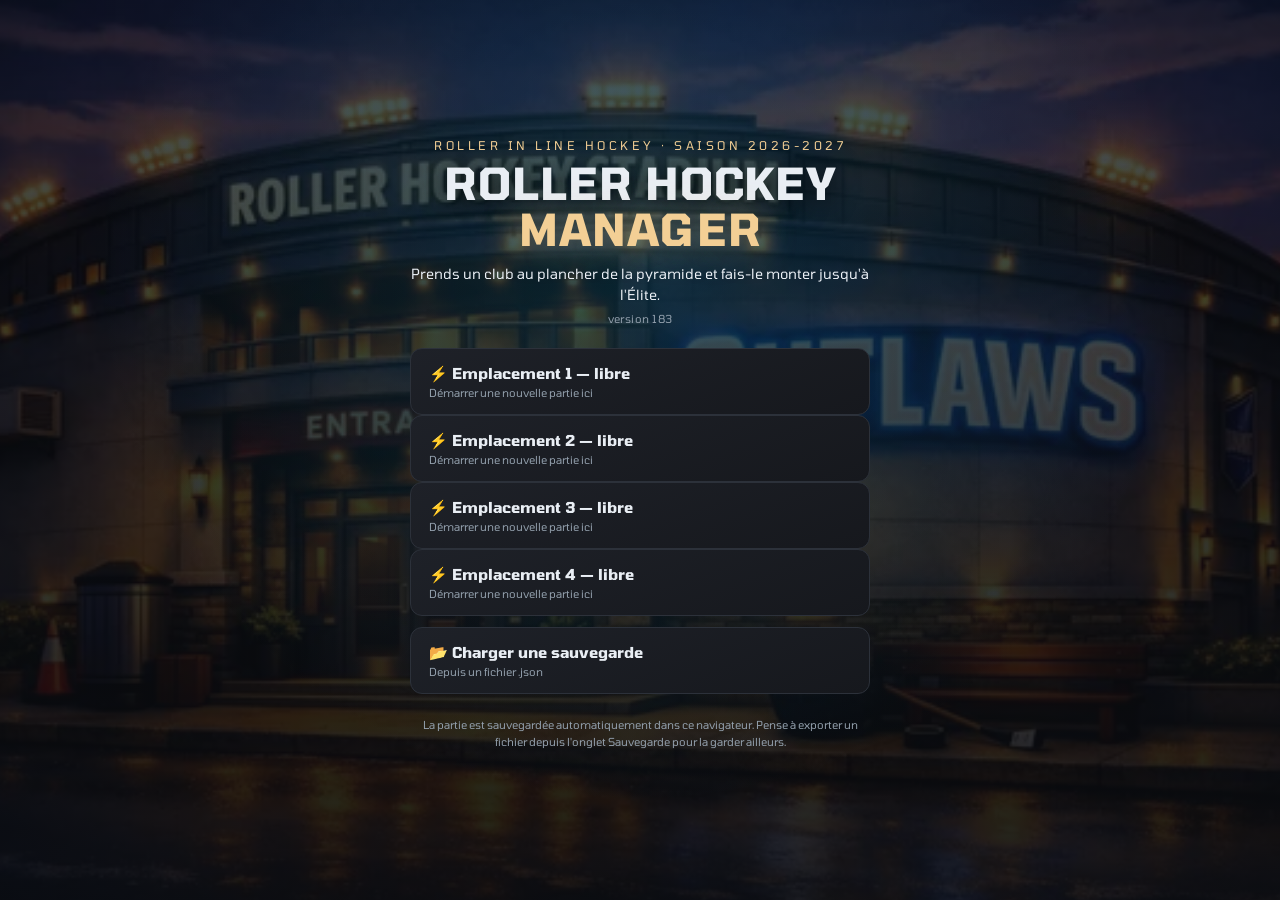
==== index.html @ 513ac113 "v183 — visionneuse refaite, numéros de maillot, et quatre défauts anciens corrigés Le site passe de " ====
<!DOCTYPE html>
<html lang="fr">
<head>
<meta charset="UTF-8">
<!-- Pas de `maximum-scale` : interdire le zoom prive d'un outil d'accessibilité
     universel, et rien dans cette mise en page n'en dépend (audit du 9 septembre 2026, C5). -->
<meta name="viewport" content="width=device-width, initial-scale=1, viewport-fit=cover">
<!-- Politique de sécurité du contenu. Elle rend mécanique la règle « zéro réseau » du
     projet : `connect-src 'self'` interdit toute sortie vers un hôte tiers, et le reste
     ferme greffons, cadres, fils d'exécution et détournement d'URL relatives.

     `'unsafe-inline'` est inévitable — tout le JS et tout le CSS sont en ligne, et le rendu
     produit des attributs `onclick`. `script-src` ne protège donc de rien ici : c'est
     `nettoyerImport()` qui tient ce rôle, et les deux corrections sont indépendantes.

     `file:` partout : le jeu doit pouvoir s'ouvrir par double-clic. Vérifié par mesure —
     84 images sur 84, aucune violation. -->
<meta http-equiv="Content-Security-Policy" content="default-src 'self' file:; script-src 'self' 'unsafe-inline' file:; style-src 'self' 'unsafe-inline' file:; img-src 'self' data: blob: file:; media-src 'self' data: blob: file:; font-src 'self' data: file:; connect-src 'self'; form-action 'none'; base-uri 'none'; object-src 'none'; frame-src 'none'; worker-src 'none'">
<title>Roller Hockey Manager</title>
<link rel="stylesheet" href="styles.css">
</head>
<body>
<div id="menuScreen">
  <div class="menu-bg" id="menuBg"></div>
  <div class="menu-inner">
    <div class="ts-tagline">Roller in line hockey · Saison 2026-2027</div>
    <h1 class="menu-title">ROLLER HOCKEY <span>MANAGER</span></h1>
    <p class="menu-sub" id="menuSub"></p>
    <p class="menu-version" id="menuVersion"></p>
    <div class="menu-actions">
      <div id="menuSlots"></div>
      <button class="menu-btn menu-btn-primary menu-hidden" id="menuContinue">
        <span class="menu-btn-label">▶ Continuer</span>
        <span class="menu-btn-detail" id="menuContinueDetail">—</span>
      </button>
      <button class="menu-btn menu-hidden" id="menuNew">
        <span class="menu-btn-label">⚡ Nouvelle partie</span>
        <span class="menu-btn-detail">Choisis ton club</span>
      </button>
      <label class="menu-btn" for="menuFileLoad">
        <span class="menu-btn-label" id="menuLoadLabel">📂</span>
        <span class="menu-btn-detail" id="menuLoadDetail"></span>
        <input type="file" id="menuFileLoad" accept=".json" style="display:none">
      </label>
    </div>
    <p class="menu-foot" id="menuFoot"></p>
  </div>
</div>
<div id="teamSelectScreen">
  <div class="ts-hero">
    <div class="ts-hero-bg" id="tsHeroBg"></div>
    <div class="ts-hero-inner">
      <div class="ts-tagline">Saison 2026-2027 · Roller in line hockey</div>
      <h1 class="ts-title">ROLLER HOCKEY <span>MANAGER</span></h1>
      <div class="ts-hero-stats">
        <div class="ts-hero-stat"><b id="tsStatClubs">—</b><span>clubs</span></div>
        <div class="ts-hero-stat"><b id="tsStatDivs">—</b><span>divisions</span></div>
        <div class="ts-hero-stat"><b>1</b><span>rêve : l'Élite</span></div>
      </div>
      <p class="ts-sub">Choisis ton club. Quel que soit ton choix, <b>tu démarres en Régional</b> —
      c'est un maillot, pas un raccourci. Le club que tu prends libère sa place, reprise par un club de sa région.</p>
    </div>
  </div>
  <div class="ts-controls">
    <input type="text" class="ts-search" id="tsSearch" placeholder="Rechercher un club…" autocomplete="off">
    <div class="ts-chips" id="tsChips"></div>
    <button class="ts-back" id="tsBackBtn">← Retour au menu</button>
  </div>
  <div class="ts-inner">
    <div id="tsDivisions"></div>
    <div class="ts-empty ts-hidden" id="tsEmpty">Aucun club ne correspond à cette recherche.</div>
  </div>
</div>
<div id="tsConfirmOverlay" class="ts-confirm-overlay">
  <div class="ts-confirm-box" id="tsConfirmBox">
    <div class="ts-confirm-crest" id="tsConfirmCrest">—</div>
    <p class="ts-confirm-lead">Tu prends les rênes de</p>
    <p class="ts-confirm-name" id="tsConfirmName">—</p>
    <p class="ts-confirm-origin" id="tsConfirmOrigin">—</p>
    <p class="ts-confirm-note">La partie démarre en <b>Régional</b>, quelle que soit la division d'origine de ce club.
    À toi de le faire remonter jusqu'au sommet.</p>
    <div class="ts-confirm-btns">
      <button class="btn" id="tsCancelBtn">Annuler</button>
      <button class="btn buy" id="tsValidateBtn">C'est parti</button>
    </div>
  </div>
</div>
<div id="modalOverlay" role="dialog" aria-modal="true" aria-labelledby="modalTitle">
  <div class="modal-box" id="modalBox">
    <div class="modal-head"><span class="modal-ico" id="modalIco">ℹ️</span><h2 class="modal-title" id="modalTitle">—</h2></div>
    <div class="modal-body" id="modalBody"></div>
    <div class="modal-foot" id="modalFoot"></div>
  </div>
</div>
<div id="toastStack" aria-live="polite" aria-atomic="false"></div>
<header>
  <div class="hd-main">
    <div class="hd-crest" id="uiCrest">MOR</div>
    <div class="hd-txt">
      <div class="hd-club" id="uiClubName">Les Outlaws</div>
      <div class="hd-sub"><span id="uiRank">—</span> · <span id="uiSeasonLabel">saison</span>
        <span id="uiSeason">1</span> · <span id="uiDayLabel">journée</span>
        <span id="uiDay">1</span>/<span id="uiDayTotal">26</span></div>
    </div>
    <button class="hd-btn" id="hdInbox" aria-label="Messages"><svg class="hd-ico" viewBox="0 0 24 24" fill="none" stroke="currentColor" stroke-width="1.8" stroke-linecap="round" stroke-linejoin="round" aria-hidden="true"><rect x="2.5" y="5" width="19" height="14" rx="2.5"/><path d="M3 7l9 6 9-6"/></svg><b id="hdInboxCount"></b></button>
  </div>
  <div class="hd-stats">
    <div class="hd-stat"><span id="uiBudgetLabel">Budget</span><b id="uiBudget">—</b></div>
    <div class="hd-stat"><span id="uiObjectiveLabel">Objectif</span><b id="uiObjective">—</b></div>
    <div class="hd-stat"><span id="uiBoardLabel">Direction</span><b id="uiBoardConf">—</b></div>
  </div>
</header>
<nav id="mainNav"><!-- construit par construireBarre() : le contenu dépend de la
     largeur de l'écran et des préférences du joueur --></nav>
<button id="btnPlay"><span class="ic" id="btnPlayIcon"></span><span id="btnPlayLabel">▶ Jouer la journée</span></button>
<div id="drawer">
  <div class="drawer-in">
    <div class="drawer-grab"></div>
    <div class="drawer-grid" id="drawerGrid"><!-- construit par construireBarre() --></div>
  </div>
</div>
<main>
  <div id="matchReport"></div>
  <div id="subnav">
    <button data-tab="classement" class="active"></button>
    <button data-tab="calendrier"></button>
    <button data-tab="coupe"></button>
  </div>
  <section id="tab-effectif"></section>
  <section id="tab-club" style="display:none"></section>
  <section id="tab-entrainement" style="display:none"></section>
  <section id="tab-classement" style="display:none"></section>
  <section id="tab-calendrier" style="display:none"></section>
  <section id="tab-transferts" style="display:none"></section>
  <section id="tab-inbox" style="display:none"></section>
  <section id="tab-historique" style="display:none"></section>
  <section id="tab-coupe" style="display:none"></section>
  <section id="tab-aide" style="display:none">
    <div id="aideBandeau"></div>
    <div id="aideCartes"></div>
  </section>
  <section id="tab-options" style="display:none">
    <h2>Réglages</h2>
    <div id="optionsPanel"></div>
    <h2>Sauvegarde</h2>
    <div class="card">
      <p class="note" id="noteSauvegarde"></p>
      <div id="saveRow">
        <button class="btn" id="btnSave">💾 Exporter un fichier</button>
        <label class="btn" style="display:inline-block">📂 Charger une sauvegarde
          <input type="file" id="fileLoad" accept=".json" style="display:none">
        </label>
        <button class="btn" id="btnNew">🏠 Menu principal</button>
      </div>
    </div>
  </section>
</main>

<div id="matchViewer">
  <div id="mvBox">
    <div id="mvHead">
      <div id="mvScore"></div>
      <div id="mvClock">0'</div>
    </div>
    <canvas id="mvCanvas" width="740" height="420"></canvas>
    <div id="mvFeed"></div>
    <div id="mvCtrls">
      <button class="btn" data-spd="1">x1</button>
      <button class="btn on" data-spd="2">x2</button>
      <button class="btn" data-spd="4">x4</button>
      <button class="btn" id="mvSkip" style="margin-left:auto">Passer ⏭</button>
    </div>
    <div id="mvTactics" style="margin-top:8px;font-size:12px">
      <span class="tag">📋 Consignes en direct :</span>
      <button class="btn" onclick="liveSetTactic('offensif')">Tout attaquer</button>
      <button class="btn" onclick="liveSetTactic('equilibre')">Équilibré</button>
      <button class="btn" onclick="liveSetTactic('defensif')">Verrouiller</button>
    </div>
  </div>
</div>

<script>
// ---------------- Registre des pièces du jeu ----------------
// Depuis le découpage, le jeu tient en plusieurs fichiers. Chaque pièce inscrit ici son
// témoin en fin de chargement, et `verifierPieces()` constate à la fin de l'amorçage.
//
// Pourquoi ce registre plutôt que rien : un chargement PARTIEL est plus dangereux qu'un
// échec franc pour un jeu qui sauvegarde. Sans lui, le menu répondrait, le joueur lancerait
// une saison, et une sauvegarde incohérente s'écrirait. Ce registre déclaré AVANT toute
// pièce, dans le premier bloc de la page, pour qu'aucune ne trouve porte close.
var PIECES_CHARGEES = {};

// Dictionnaires de texte, remplis par les pièces `textes-fr.js` et `textes-en.js`. Déclarés
// ICI, à l'amorçage : les pièces se chargent avant le script principal, et une déclaration
// posée plus bas arriverait trop tard pour recevoir quoi que ce soit.
var TEXTES = { fr: {}, en: {} };

// `critique: true` = le jeu s'arrête plutôt que de tourner amputé et d'abîmer une
// sauvegarde. Les icônes n'en sont pas : le code retombe sur des emojis depuis toujours.
var PIECES_REQUISES = {
  // La feuille de style n'est pas un <script> : son absence ne se constate pas par un témoin
  // posé au chargement, mais en interrogeant le document. On la vérifie donc à part, dans
  // `verifierPieces()`, plutôt que d'inventer un faux témoin.
  icones: { fichier: 'icones.js', critique: false,
            quoi: 'les icônes de navigation', repli: 'des emojis les remplacent' },
  style: { fichier: 'styles.css', critique: false,
           quoi: 'la mise en forme', repli: 'le jeu reste jouable, sans habillage' },
  // Le français est la langue de repli de toutes les autres : sans lui, le jeu afficherait
  // ses clés à la place de ses phrases. Inutilisable, donc critique.
  textesfr: { fichier: 'textes-fr.js', critique: true,
              quoi: 'les textes français', repli: '' },
  // L'anglais, lui, n'est pas indispensable : `T()` retombe sur le français, ce qui reste
  // parfaitement jouable. On prévient, on ne condamne pas.
  // Sans les tables de clubs, il n'y a aucune équipe à incarner : le jeu s'arrêterait de
  // toute façon, mais sur une erreur incompréhensible plutôt que sur un message clair.
  clubs: { fichier: 'donnees-clubs.js', critique: true,
           quoi: 'le relevé des clubs FFRS', repli: '' },
  // Sans la visionneuse, `watchMatch()` n'existe pas et la première journée jouée échoue.
  visionneuse: { fichier: 'visionneuse.js', critique: true,
                 quoi: 'la vue du match en direct', repli: '' },
  // Sans les phases finales, aucune saison ne peut se terminer.
  phases: { fichier: 'phases-finales.js', critique: true,
            quoi: 'les phases finales et la fin de saison', repli: '' },
  // Sans le staff, l'écran Entraînement ne s'affiche pas et aucun transfert n'est possible.
  // Sans elle, `validerCandidat` n'existe pas : `analyserSauvegarde()` lève sur la première
  // sauvegarde lue, et le menu déclare illisibles quatre emplacements pleins. Critique.
  validation: { fichier: 'validation-import.js', critique: true,
                quoi: 'la validation des sauvegardes', repli: '' },
  staff: { fichier: 'staff-transferts.js', critique: true,
           quoi: 'le staff, l\'entraînement et les transferts', repli: '' },
  textesen: { fichier: 'textes-en.js', critique: false,
              quoi: 'les textes anglais', repli: 'le jeu reste en français' }
};

// ---------------- Filet de sécurité : affiche toute erreur JS directement sur la page ----------------
// (essentiel sur mobile où il n'y a pas de console visible ; sans ça, une erreur laisse un écran
// figé avec juste les boutons statiques et aucun indice sur ce qui a cassé)
window.addEventListener('error', function(e) {
  try {
    var box = document.getElementById('__jsErrorBox');
    if (!box) {
      box = document.createElement('div');
      box.id = '__jsErrorBox';
      box.style.cssText = 'position:fixed;inset:0;z-index:99999;background:#3a0000;color:#fff;' +
        'font-family:monospace;font-size:13px;padding:16px;overflow:auto;white-space:pre-wrap;' +
        '-webkit-user-select:text;user-select:text;';
      box.innerHTML = '<b style="font-size:16px">⚠️ Erreur JavaScript — le jeu n\'a pas pu démarrer correctement.</b><br><br>' +
        'Copie ce message et envoie-le pour le diagnostic :<br><br>';
      document.body.appendChild(box);
    }
    var msg = document.createElement('div');
    msg.style.marginBottom = '10px';
    msg.textContent = (e.message || 'Erreur inconnue') + '  —  ' + (e.filename || '') + ':' + (e.lineno || '') + ':' + (e.colno || '');
    box.appendChild(msg);
  } catch (ignored) {}
});
window.addEventListener('unhandledrejection', function(e) {
  try {
    var box = document.getElementById('__jsErrorBox');
    if (box) {
      var msg = document.createElement('div');
      msg.textContent = 'Promesse rejetée : ' + (e.reason && e.reason.message ? e.reason.message : e.reason);
      box.appendChild(msg);
    }
  } catch (ignored) {}
});
</script>
<!-- Pièces annexes. <script> CLASSIQUES et non modules ES : ceux-ci sont bloqués par CORS
     sous file://, et le jeu doit pouvoir s'ouvrir par double-clic. Chargées AVANT le script
     principal pour que leurs tables existent quand il s'exécute. -->
<script src="icones.js"></script>
<script src="textes-fr.js"></script>
<script src="textes-en.js"></script>
<script src="donnees-clubs.js"></script>
<script src="visionneuse.js"></script>
<script src="phases-finales.js"></script>
<script src="staff-transferts.js"></script>
<script src="validation-import.js"></script>
<script>
// ---------------- Données de base ----------------

const DIVISIONS = [
  // `teams` est vide à la déclaration : chargerPoules() le remplit avec la poule réelle
  // du secteur du club incarné, à chaque partie et à chaque changement de division.
  // Les 74 clubs inventés qui figuraient ici ont été retirés avec le passage aux
  // 348 équipes du relevé FFRS 2025-2026.
  { key: 'Regional', label: 'Régional',      qual: [26, 38], tv: 0,    prestige: -0.6, teams: [] },
  { key: 'PreNat',   label: 'Pré-Nationale', qual: [33, 46], tv: 60,   prestige: -0.3, teams: [] },
  { key: 'N3',       label: 'Nationale 3',   qual: [42, 56], tv: 300,  prestige: 0,    teams: [] },
  { key: 'N2',       label: 'Nationale 2',   qual: [50, 64], tv: 900,  prestige: 1,    teams: [] },
  { key: 'N1',       label: 'Nationale 1',   qual: [58, 72], tv: 2200, prestige: 2,    teams: [] },
  { key: 'Elite',    label: 'Élite',         qual: [68, 88], tv: 6000, prestige: 3,    teams: [] }
];
// Plus de copie de référence : les poules sont reconstruites depuis CLUBS_EQUIPES, qui est
// la source de vérité et ne bouge pas. resetTeamDefs() se contente de relancer la
// construction, ce qui remet l'ensemble dans un état propre sans qu'on ait à mémoriser
// l'état d'origine.
function resetTeamDefs() { chargerPoules(); }

const PROMOTION_BONUS = [0, 2000, 4500, 8000, 20000, 45000]; // chèque de montée reçu en arrivant dans cette division
const DIVISION_BASE_BUDGET = [5000, 6500, 8000, 15000, 35000, 80000]; // apport de trésorerie complémentaire à la montée

const PRENOMS = ["Lucas","Hugo","Théo","Nathan","Enzo","Léo","Maxime","Antoine","Julien","Romain",
  "Bastien","Quentin","Clément","Florian","Adrien","Mathis","Kylian","Rémi","Damien","Thibault",
  "Alexis","Corentin","Valentin","Jordan","Mehdi","Yanis","Loïc","Gaël","Simon","Baptiste"];
const NOMS = ["Martin","Bernard","Dubois","Petit","Durand","Leroy","Moreau","Simon","Laurent","Lefebvre",
  "Roux","Fournier","Girard","Lambert","Mercier","Blanc","Henry","Garnier","Chevalier","Faure",
  "Perrin","Morel","Renard","Picard","Gauthier","Marchand","Dumont","Brun","Vasseur","Lemaire"];

let G = null; // état global de la partie

function rnd(a, b) { return a + Math.random() * (b - a); }
function irnd(a, b) { return Math.floor(rnd(a, b + 1)); }
function pick(arr) { return arr[irnd(0, arr.length - 1)]; }
function euros(n) {
  const l = (typeof langue === 'function') ? langue() : 'fr';
  const s = Number(n).toLocaleString(l === 'en' ? 'en-GB' : 'fr-FR');
  return l === 'en' ? '€' + s : s + ' €';
}

// ---------------- Boîte de réception ----------------
// Carte de présentation d'un joueur, pour l'introduction de partie. Plus complète que
// `playerCard()` de l'écran Effectif : celle-ci montre TOUT, puisque c'est la seule fois où
// le joueur découvre l'homme. Le potentiel reste en étoiles — jamais le chiffre brut, c'est
// la convention du jeu depuis l'origine et elle a du sens : un club ne connaît pas la marge
// exacte de ses joueurs.
function carteIntroJoueur(p, rang, total) {
  const ov = overall(p);
  const posLabel = T('poste.' + p.pos);
  const posColor = COULEUR_POSTE[p.pos];
  const moral = p.moral ?? 70;
  const stat = (lib, val, couleur) =>
    `<div class="ij-stat"><span class="ij-lib">${lib}</span>` +
    `<span class="ij-val"${couleur ? ` style="color:${couleur}"` : ''}>${val}</span></div>`;
  const cAgr = p.agr >= 70 ? 'var(--rouge)' : p.agr >= 50 ? 'var(--tan)' : 'var(--vert)';
  const cForme = p.forme >= 98 ? 'var(--vert)' : p.forme >= 88 ? 'var(--tan)' : 'var(--rouge)';
  const cMoral = moral >= 75 ? 'var(--vert)' : moral >= 50 ? 'var(--tan)' : 'var(--rouge)';
  return `<div class="intro-joueur">
    <div class="ij-tete">
      ${portraitHtml(p, 'ij-portrait', myTeam())}
      <div class="ij-ident">
        <div class="ij-nom">${escHtml(p.nom)}</div>
        <div class="ij-sous"><span class="ij-poste" style="background:${posColor}">${posLabel}</span>
          <span class="tag">${T('intro.age', { n: p.age })}</span></div>
        <div class="ij-general">${ov}<span class="ij-general-lib">${T('stat.general').toLowerCase()}</span></div>
      </div>
    </div>
    <div class="ij-grille">
      ${stat(T('stat.tir'), p.tir)}${stat(T('stat.def'), p.def)}${stat(T('stat.vit'), p.vit)}
      ${stat(T('stat.gar'), p.pos === 'G' ? p.gar : '—')}
      ${stat(T('stat.agr'), p.agr, cAgr)}${stat(T('stat.forme'), p.forme, cForme)}
      ${stat(T('stat.moral'), moral, cMoral)}${stat(T('stat.potentiel'), '⭐'.repeat(potentialStars(p)))}
      ${stat(T('colonne.contrat'), (p.contractYears === undefined || p.contractYears === null) ? '—' : T('joueur.contrat.ans', { n: p.contractYears }))}
      ${stat(T('intro.salaire'), euros(p.salaire))}${stat(T('colonne.valeur'), euros(playerValue(p)))}
    </div>
    <p class="modal-note">${T('intro.joueurSurTotal', { rang: rang, total: total })}</p>
  </div>`;
}

// Introduction de partie : le club, puis l'effectif un par un, puis le courrier.
// Ne se joue qu'une fois par sauvegarde (`G.introFaite`), et s'interrompt proprement si
// `sauterTutoriel()` est appelée en cours de route.
let tutorielCoupe = false;

async function presenterIntroPartie() {
  if (typeof G === 'undefined' || !G || G.introFaite) return;
  tutorielCoupe = false;
  const me = myTeam();
  if (!me) { G.introFaite = true; return; }
  const asso = (typeof assoIncarnee === 'function') ? assoIncarnee() : null;
  const ville = asso ? villeDe(asso) : '';
  const region = asso ? asso[3] : '';

  await showModal({
    title: T('intro.bienvenue'), ico: '🏒',
    html: `<div class="intro-accueil">
      <p class="ij-club">${escHtml(me.name)}</p>
      <p class="modal-note">${escHtml(ville)}${region ? ' · ' + escHtml(region) : ''}</p>
      <div class="ij-grille">
        <div class="ij-stat"><span class="ij-lib">${T('intro.division')}</span><span class="ij-val">${escHtml(DIVISIONS[G.divIdx].label)}</span></div>
        <div class="ij-stat"><span class="ij-lib">${T('bandeau.budget')}</span><span class="ij-val">${euros(G.budget)}</span></div>
        <div class="ij-stat"><span class="ij-lib">${T('ecran.effectif.label')}</span><span class="ij-val">${me.players.length}</span></div>
      </div>
      <p class="modal-texte-intro">${T('intro.plancher')}
        ${T('intro.objectif', { objectifHtml: `<b>${escHtml(objectifLabel())}</b>` })}</p>
      <p class="modal-texte-intro">${T('intro.connaissance')}</p>
    </div>`,
    actions: [{ label: T('modale.passer'), value: 'passer' },
              { label: T('intro.voirEffectif'), value: 'ok', cls: 'buy' }]
  }) === 'passer' ? G.introFaite = true : null;

  if (!G.introFaite) {
    // Gardiens d'abord, puis défenseurs, puis attaquants : on présente une équipe dans
    // l'ordre où on la lit sur une feuille de match, pas dans l'ordre de création.
    const ordre = { G: 0, D: 1, A: 2 };
    const joueurs = me.players.slice().sort((a, b) => ordre[a.pos] - ordre[b.pos] || overall(b) - overall(a));
    for (let i = 0; i < joueurs.length; i++) {
      if (tutorielCoupe) break; // sauterTutoriel() est passée par là
      const reste = joueurs.length - i - 1;
      const actions = [];
      if (reste >= 1) actions.push({ label: T('modale.toutPasser'), value: 'passer' });
      actions.push({ label: reste ? T('modale.suivantReste', { n: reste }) : T('tuto.terminer'),
                     value: 'suivant', cls: 'buy' });
      const choix = await showModal({
        title: T('intro.tonEffectif'), ico: '👤', tapPourSuivant: true,
        html: carteIntroJoueur(joueurs[i], i + 1, joueurs.length),
        actions: actions
      });
      if (choix === 'passer') break;
    }
  }

  G.introFaite = true;
  // Interrompue par sauterTutoriel() : on ne enchaîne pas sur le courrier, sans quoi une
  // suite de tests qui coupe l'introduction se retrouverait quand même avec des modales —
  // et ses lettres marquées lues alors qu'elle voulait les vérifier.
  if (tutorielCoupe) return;
  await presenterNouveauxMessages();
  lancerTutoriel();
}

// Instantané pris au coup d'envoi d'une saison. Sans lui, le résumé de fin ne peut
// afficher que des chiffres nus, là où une évolution raconte quelque chose.
function noterDebutSaison() {
  if (typeof G === 'undefined' || !G) return;
  const me = myTeam();
  if (!me) return;
  G.saisonDebut = {
    saison: G.season,
    budget: Math.round(G.budget),
    force: Math.round(me.players.reduce((s, p) => s + overall(p), 0) / Math.max(1, me.players.length)),
    effectif: me.players.length,
    division: G.divIdx
  };
}

// Une ligne du résumé : libellé, valeur, et l'évolution quand on connaît le point de départ.
function ligneResume(lib, valeur, avant, apres, suffixe) {
  let evo = '';
  if (avant !== undefined && avant !== null && avant !== apres) {
    const hausse = apres > avant;
    const couleur = hausse ? 'var(--vert)' : 'var(--rouge)';
    evo = `<span class="rs-evo" style="color:${couleur}">${hausse ? '▲' : '▼'} ${avant}${suffixe || ''} → ${apres}${suffixe || ''}</span>`;
  }
  return `<div class="modal-stat"><span>${lib}</span><span>${valeur}${evo}</span></div>`;
}

// Les écrans du résumé, construits à partir de ce que le jeu suit déjà.
function ecransResumeSaison(infos) {
  const me = myTeam();
  const d = G.saisonDebut && G.saisonDebut.saison === G.season ? G.saisonDebut : null;
  const joues = me.players.slice().sort((a, b) => (b.seasonGoals || 0) - (a.seasonGoals || 0));
  const buteur = joues[0];
  const totalButs = me.players.reduce((s, p) => s + (p.seasonGoals || 0), 0);
  const forceFin = Math.round(me.players.reduce((s, p) => s + overall(p), 0) / Math.max(1, me.players.length));
  const matchs = me.v + me.d + (me.vp || 0) + (me.dp || 0);
  const ecrans = [];

  ecrans.push({ titre: T('resume.saisonTitre', { annees: seasonLabel(G.season) }), ico: '🏁', html:
    `<p class="rs-gros">${escHtml(DIVISIONS[G.divIdx].label)}</p>
     <p class="modal-note">${escHtml(me.name)} · ${T('resume.matchsJoues', { n: matchs })}</p>
     <div class="rs-classement">${T('classement.rang', { n: infos.rank + 1 })}<span> ${T('resume.sur', { n: infos.n })}</span></div>` });

  ecrans.push({ titre: T('resume.parcours'), ico: '📊', html:
    `<div class="modal-stat"><span>${T('colonne.pts')}</span><span><b>${me.pts}</b></span></div>
     <div class="modal-stat"><span>${T('resume.victoires')}</span><span>${me.v}${me.vp ? ` <span class="tag">${T('resume.enProl', { n: me.vp })}</span>` : ''}</span></div>
     <div class="modal-stat"><span>${T('resume.defaites')}</span><span>${me.d}${me.dp ? ` <span class="tag">${T('resume.enProl', { n: me.dp })}</span>` : ''}</span></div>
     <div class="modal-stat"><span>${T('resume.butsMarques')}</span><span>${me.bp}</span></div>
     <div class="modal-stat"><span>${T('resume.butsEncaisses')}</span><span>${me.bc}</span></div>
     <div class="modal-stat"><span>${T('colonne.diff')}</span><span><b>${me.bp - me.bc > 0 ? '+' : ''}${me.bp - me.bc}</b></span></div>` });

  ecrans.push({ titre: T('resume.hommes'), ico: '⭐', html:
    (buteur && buteur.seasonGoals
      ? `<div class="rs-vedette">${portraitHtml(buteur, 'ij-portrait', me)}
           <div><div class="ij-nom">${escHtml(buteur.nom)}</div>
           <div class="modal-note">${T('resume.meilleurButeur')}</div>
           <div class="rs-classement">${buteur.seasonGoals}<span> ${T('resume.buts', { n: buteur.seasonGoals })}</span></div></div></div>`
      : `<p class="modal-note">${T('resume.aucunButeur')}</p>`)
    + `<div class="modal-stat"><span>${T('resume.butsEquipe')}</span><span>${totalButs}</span></div>` });

  ecrans.push({ titre: T('resume.comptes'), ico: '💶', html:
    ligneResume(T('bandeau.budget'), euros(Math.round(G.budget)), d ? d.budget : null, Math.round(G.budget), ' €')
    + `<div class="modal-stat"><span>${T('resume.prime')}</span><span>${euros(infos.basePrize)}</span></div>`
    + `<div class="modal-stat"><span>${T('infra.stade.label')}</span><span>${T('club.niveauCourt', { n: G.club.stade })}</span></div>`
    + `<div class="modal-stat"><span>${T('club.sponsoring')}</span><span>${(G.club.sponsors || []).length}</span></div>` });

  ecrans.push({ titre: T('ecran.effectif.label'), ico: '👥', html:
    ligneResume(T('resume.forceMoyenne'), forceFin, d ? d.force : null, forceFin)
    + ligneResume(T('colonne.joueur'), me.players.length, d ? d.effectif : null, me.players.length)
    + `<div class="modal-stat"><span>${T('resume.niveauDivision')}</span><span>${Math.round((DIVISIONS[G.divIdx].qual[0] + DIVISIONS[G.divIdx].qual[1]) / 2)}</span></div>`
    + (d ? '' : `<p class="modal-note">${T('resume.evolutions')}</p>`) });

  return ecrans;
}

// Fait défiler le résumé, PUIS affiche le bilan. Le bilan est passé en paramètre plutôt
// que déclenché par l'appelant : `showModal()` gère une file, et un `notify()` posé juste
// après se serait glissé entre le premier et le deuxième écran du résumé.
async function presenterResumeSaison(infos, bilan) {
  try {
    const ecrans = ecransResumeSaison(infos);
    for (let i = 0; i < ecrans.length; i++) {
      const e = ecrans[i];
      const reste = ecrans.length - i - 1;
      const actions = [];
      if (reste >= 1) actions.push({ label: T('modale.toutPasser'), value: 'passer' });
      actions.push({ label: reste ? T('modale.suivantReste', { n: reste }) : T('resume.voirBilan'),
                     value: 'ok', cls: 'buy' });
      const v = await showModal({ title: e.titre, ico: e.ico, tapPourSuivant: true,
                                 html: `<div class="rs-ecran">${e.html}</div>`, actions: actions });
      if (v === 'passer') break;
    }
  } catch (err) {
    // Un résumé qui échoue ne doit jamais empêcher le bilan : c'est lui qui porte la
    // montée, la descente et la prime. Le décor peut tomber, pas l'information.
    if (typeof console !== 'undefined') console.error('résumé de saison :', err);
  }
  await notify(bilan);
}

// ==================== Tutoriel guidé ====================
// Voir 4-outils/patch-tutoriel-guide.py pour le raisonnement complet.

let tutoResolve = null;    // résout l'étape courante
let tutoZone = null;       // rectangle du trou, en coordonnées écran
let tutoLibres = [];       // éléments qui traversent le voile en plus de la cible
let tutoRaf = null;        // suivi image par image du cadre

function tutoElements() {
  let voile = document.getElementById('tutoVoile');
  if (voile) return { voile, trou: document.getElementById('tutoTrou'), bulle: document.getElementById('tutoBulle') };
  voile = document.createElement('div'); voile.id = 'tutoVoile';
  const trou = document.createElement('div'); trou.id = 'tutoTrou';
  const bulle = document.createElement('div'); bulle.id = 'tutoBulle';
  document.body.appendChild(voile); document.body.appendChild(trou); document.body.appendChild(bulle);
  // Le voile avale tout, SAUF le trou dont il relaie le clic : une ombre portée ne capte
  // pas les événements, c'est donc au voile de faire le travail.
  voile.addEventListener('click', e => {
    // Ce qui se trouve VRAIMENT sous le voile à cet endroit. Sans cette mesure, le relais
    // travaillait sur un simple rectangle et cliquait une cible recouverte : relevé sur
    // Android, le tiroir « Plus » masquait « Jouer la journée » et le clic partait quand
    // même. Un rectangle n'est pas une visibilité.
    const reel = elementSousLeVoile(e.clientX, e.clientY);
    if (!reel) return;

    // Tant que le tiroir est ouvert, c'est lui la couche du dessus et c'est lui qui répond.
    // Sinon le correctif ci-dessus enfermerait le joueur : le voile avalerait aussi le clic
    // qui sert à refermer, et plus rien ne répondrait à l'écran.
    if (typeof tiroirOuvert === 'function' && tiroirOuvert()) { reel.click(); return; }

    // La cible mise en avant, PLUS les éléments déclarés libres par l'étape. Guider ne doit
    // pas enfermer : le tutoriel montre le coach le moins cher, mais laisse prendre un autre.
    const candidats = [];
    if (tutoZone && tutoZone.el) candidats.push(tutoZone.el);
    tutoLibres.forEach(el => { if (el && el !== (tutoZone && tutoZone.el)) candidats.push(el); });
    for (const el of candidats) {
      const r = el.getBoundingClientRect();
      if (!r.width || !r.height) continue;
      if (el === reel || el.contains(reel)) { el.click(); return; }
      // Tolérance de 6 px sur les bords, conservée pour le doigt qui vise court — mais
      // seulement si le centre de la cible est lui aussi dégagé.
      if (e.clientX >= r.left - 6 && e.clientX <= r.right + 6
       && e.clientY >= r.top - 6 && e.clientY <= r.bottom + 6 && cibleDegagee(el)) {
        el.click(); return;
      }
    }
  });
  return { voile, trou, bulle };
}

// Quel élément recevrait le clic si le voile n'était pas là. On neutralise le voile le temps
// de la mesure : il couvre tout l'écran, il répondrait toujours lui-même.
function elementSousLeVoile(x, y) {
  const voile = document.getElementById('tutoVoile');
  const avant = voile ? voile.style.pointerEvents : null;
  if (voile) voile.style.pointerEvents = 'none';
  const el = document.elementFromPoint(x, y);
  if (voile) voile.style.pointerEvents = avant || '';
  return el;
}

// La cible est-elle réellement atteignable, ou quelque chose la recouvre-t-il ? On regarde
// son centre : c'est le point le moins susceptible d'être rogné par un arrondi ou une bordure.
function cibleDegagee(el) {
  const r = el.getBoundingClientRect();
  if (!r.width || !r.height) return false;
  const dessus = elementSousLeVoile(r.left + r.width / 2, r.top + r.height / 2);
  return !!dessus && (dessus === el || el.contains(dessus));
}

function fermerProjecteur() {
  if (tutoRaf) { cancelAnimationFrame(tutoRaf); tutoRaf = null; }
  tutoLibres = [];
  const e = document.getElementById('tutoVoile');
  if (e) { e.classList.remove('on'); document.getElementById('tutoTrou').classList.remove('on');
           document.getElementById('tutoBulle').classList.remove('on'); }
  tutoZone = null;
}

// Place le trou et la bulle. `el` peut être nul : la bulle se centre alors, sans trou.
// Amène la cible dans l'écran. Appelée UNE FOIS par étape, jamais depuis la boucle de
// suivi : défiler change le rectangle, ce qui redéclencherait un défilement sans fin.
function amenerDansLEcran(el) {
  if (!el || !el.getBoundingClientRect) return;
  const r = el.getBoundingClientRect();
  if (!r.width && !r.height) return;
  const garde = 90; // on évite les bords, où la bulle viendrait se coller
  if (r.top >= garde && r.bottom <= window.innerHeight - garde) return;
  try { el.scrollIntoView({ block: 'center', inline: 'nearest' }); } catch (e) { el.scrollIntoView(); }
}

// Contenu de la bulle. Une fois par étape : la reconstruire à chaque image détacherait ses
// boutons du DOM en permanence, et un bouton qu'on ne peut pas viser ne sert à rien.
function construireBulle(titre, texte, boutonLabel) {
  const { bulle } = tutoElements();
  const bouton = boutonLabel
    ? `<button class="btn buy" id="tutoOk">${escHtml(boutonLabel)}</button>` : '';
  // « Passer » sort du pied. Il y était à égalité avec le bouton d'action — et sur les
  // étapes de navigation, qui n'ont PAS de bouton d'action, il occupait le pied à lui seul :
  // le seul élément saillant de la bulle invitait à quitter le tutoriel.
  //
  // Les étapes sans bouton affichent une attente explicite : sans elle, on ne sait pas si la
  // bulle va s'avancer seule ou si elle guette un geste.
  // Le bouton reste DANS LE FLUX, sur la même ligne que le titre. En absolu il se posait
  // par-dessus le texte, qui continuait de couler dessous : illisible sur trois lignes.
  bulle.innerHTML = `<div class="tuto-tete">
      <div class="tuto-titre">${escHtml(titre)}</div>
      <button class="tuto-passer" id="tutoPasser">${escHtml(T('tuto.passer'))}</button>
    </div>
    <div class="tuto-texte">${texte}</div>
    ${bouton ? `<div class="tuto-pied">${bouton}</div>`
             : `<div class="tuto-attente">${escHtml(T('tuto.attente'))}</div>`}`;
  bulle.classList.add('on');
  const ok = document.getElementById('tutoOk');
  if (ok) ok.addEventListener('click', () => { if (tutoResolve) tutoResolve('ok'); });
  document.getElementById('tutoPasser').addEventListener('click', () => { if (tutoResolve) tutoResolve('passer'); });
}

// La visionneuse de match est à z-index 50, le voile à 250 : le voile la recouvrait et
// rendait « Passer ⏭ » inatteignable — le joueur restait coincé devant son match. Le
// projecteur s'efface donc tant qu'elle est ouverte, et revient quand elle se ferme.
function visionneuseOuverte() {
  const mv = document.getElementById('matchViewer');
  if (!mv) return false;
  try { return getComputedStyle(mv).display !== 'none'; } catch (e) { return mv.style.display === 'flex'; }
}

// Position du trou et de la bulle. Appelée à chaque image : elle ne touche QUE des styles.
function positionnerProjecteur(el) {
  const { voile, trou, bulle } = tutoElements();
  if (visionneuseOuverte()) {
    voile.classList.remove('on'); trou.classList.remove('on'); bulle.classList.remove('on');
    tutoZone = null;
    return;
  }
  voile.classList.add('on');
  const marge = 6;
  if (el && el.getBoundingClientRect) {
    const r = el.getBoundingClientRect();
    if (r.width && r.height) {
      trou.style.left = (r.left - marge) + 'px'; trou.style.top = (r.top - marge) + 'px';
      trou.style.width = (r.width + marge * 2) + 'px'; trou.style.height = (r.height + marge * 2) + 'px';
      trou.classList.add('on');
      tutoZone = { left: r.left - marge, right: r.right + marge, top: r.top - marge, bottom: r.bottom + marge, el };
    } else { trou.classList.remove('on'); tutoZone = null; }
  } else { trou.classList.remove('on'); tutoZone = null; }

  // Au-dessus de la cible si elle est en bas d'écran, en dessous sinon : la bulle ne doit
  // jamais recouvrir ce qu'elle demande de toucher — la barre de navigation est en bas.
  // Puis on borne dans l'écran : sans ça, une cible près d'un bord la pousse dehors.
  bulle.style.top = ''; bulle.style.bottom = ''; bulle.style.transform = 'translateX(-50%)';
  const h = bulle.offsetHeight || 160;
  let haut;
  if (!tutoZone) haut = Math.max(8, (window.innerHeight - h) / 2);
  else if (tutoZone.top > window.innerHeight * 0.5) haut = tutoZone.top - 12 - h;
  else haut = tutoZone.bottom + 12;
  bulle.style.top = Math.round(Math.min(Math.max(8, haut), Math.max(8, window.innerHeight - h - 8))) + 'px';
}

// Conservée : c'est le point d'entrée utilisé par la boucle de suivi et par le redimensionnement.
function placerProjecteur(el, titre, texte, boutonLabel, refaire) {
  if (refaire) construireBulle(titre, texte, boutonLabel);
  positionnerProjecteur(el);
}

// Une étape : on place le projecteur, puis on attend soit la condition d'état, soit le
// bouton de la bulle. La condition l'emporte — elle survit aux rendus qui refont le DOM.
function etapeTuto(cibleFn, titre, texte, condition, boutonLabel, libreSel) {
  return new Promise(resolve => {
    // Une condition DÉJÀ vraie à l'entrée validerait l'étape avant même que le joueur ait
    // lu la bulle — c'est ce qui arrivait à « touche Effectif », le jeu s'ouvrant sur cet
    // écran. Dans ce cas on bascule en étape à bouton : on explique, et on continue.
    let dejaVrai = false;
    if (condition) { try { dejaVrai = !!condition(); } catch (e) {} }
    // Cible introuvable : l'étape ne peut pas être accomplie par un clic. C'est le cas de
    // « Plus » sur grand écran, où les onze écrans tiennent dans la barre et où le bouton
    // n'existe tout simplement pas. Sans ce repli, le tutoriel s'arrêtait là.
    let cibleAbsente = false;
    if (condition && cibleFn) { try { cibleAbsente = !cibleFn(); } catch (e) { cibleAbsente = true; } }
    const modeBouton = !condition || dejaVrai || cibleAbsente;
    let fini = false;
    const terminer = v => { if (fini) return; fini = true; clearInterval(minuteur);
      if (tutoRaf) { cancelAnimationFrame(tutoRaf); tutoRaf = null; }
      window.removeEventListener('resize', replacer);
      window.removeEventListener('scroll', replacer, true);
      // Le voile se referme à la fin de CHAQUE étape. Sans ça il restait affiché entre deux
      // étapes, boucle de suivi arrêtée : après le clic sur « Jouer la journée », il
      // recouvrait la visionneuse de match et rendait « Passer ⏭ » inatteignable. L'étape
      // suivante le rouvre dans la foulée — le trou n'a pas le temps d'être repeint.
      fermerProjecteur();
      tutoResolve = null; resolve(v); };
    tutoResolve = terminer;
    const cible = () => {
      // Les éléments « libres » sont recalculés à chaque placement : le rendu du jeu
      // remplace le DOM, les anciens n'existeraient plus.
      tutoLibres = libreSel ? Array.prototype.slice.call(document.querySelectorAll(libreSel)) : [];
      try { return cibleFn ? cibleFn() : null; } catch (e) { return null; }
    };
    const contenu = refaire => placerProjecteur(cible(), typeof titre === 'function' ? titre() : titre,
      typeof texte === 'function' ? texte() : texte, modeBouton ? (boutonLabel || T('tuto.continuer')) : null, refaire);
    const replacer = () => contenu(false);   // repositionne seulement
    amenerDansLEcran(cible());               // une seule fois, à l'entrée de l'étape
    contenu(true);                           // construit la bulle
    // Le cadre suit sa cible image par image. Le replacement toutes les 250 ms le faisait
    // traîner visiblement derrière la fenêtre qu'on redimensionne.
    let mvAvant = null;
    const suivre = () => {
      if (fini) return;
      // Réagir à l'ouverture ET à la fermeture de la visionneuse, sinon le projecteur
      // resterait effacé après le match, ou masquerait le bouton « Passer » pendant.
      const mv = visionneuseOuverte();
      if (mv !== mvAvant) { mvAvant = mv; replacer(); }
      else if (!mv && tutoZone && tutoZone.el) {
        const r = tutoZone.el.getBoundingClientRect();
        if (r.width && r.height && (Math.abs(r.left - 6 - tutoZone.left) > 0.5
            || Math.abs(r.top - 6 - tutoZone.top) > 0.5)) replacer();
      }
      tutoRaf = requestAnimationFrame(suivre);
    };
    tutoRaf = requestAnimationFrame(suivre);
    const minuteur = setInterval(() => {
      if (tutorielCoupe) { terminer('passer'); return; }
      if (!modeBouton) { try { if (condition()) { terminer('ok'); return; } } catch (e) {} }
      replacer(); // la cible bouge : le rendu du jeu remplace le DOM à chaque renderAll()
    }, 250);
    window.addEventListener('resize', replacer);
    window.addEventListener('scroll', replacer, true);
  });
}

// Bouton d'un écran, où qu'il se trouve : dans la barre du bas, ou dans le tiroir « Plus »
// quand la largeur ne permet pas de tout afficher. Viser la barre en dur échouerait en
// 390 px, où elle ne tient que quatre entrées.
// Bouton d'embauche le moins cher parmi ceux qui sont accessibles. Le marché est présenté
// dans l'ordre de génération, pas par prix : viser le premier revenait à imposer un coach à
// 4 700 € avec 5 000 € en caisse.
function coachLeMoinsCher() {
  const boutons = Array.prototype.slice.call(
    document.querySelectorAll('#tab-entrainement button[data-hire]:not([disabled])'));
  if (!boutons.length) return null;
  const prix = b => {
    const m = (b.textContent || '').replace(/\s/g, '').match(/(\d[\d]*)/g);
    return m ? parseInt(m[m.length - 1], 10) : Number.MAX_SAFE_INTEGER;
  };
  return boutons.reduce((a, b) => prix(b) <= prix(a) ? b : a);
}

function tutoCibleEcran(tab) {
  const b = document.querySelector('#mainNav button[data-nav="' + tab + '"]');
  if (b) return b;
  const t = document.querySelector('.drawer-grid button[data-tab="' + tab + '"]');
  return t || document.querySelector('#mainNav button[data-nav="__plus"]');
}

function tutoEtapes() {
  return [
    { titre: T('tuto.tour.titre'), bouton: T('tuto.commencer'),
      texte: T('tuto.tour.texte') },
    // Pas de clic imposé ici : la partie s'ouvre DÉJÀ sur Effectif. Envoyer le joueur
    // toucher l'onglet où il se trouve serait absurde — on explique sur place.
    { titre: T('ecran.effectif.label'), cible: () => tutoCibleEcran('effectif'), bouton: T('tuto.compris'),
      texte: T('tuto.effectif.texte') },
    { titre: T('tuto.composer.titre'), bouton: T('tuto.compris'),
      cible: () => document.querySelector('#tab-effectif .card'),
      texte: T('tuto.composer.texte') },
    { titre: T('ecran.entrainement.label'), cible: () => tutoCibleEcran('entrainement'),
      condition: () => ongletCourant === 'entrainement',
      texte: T('tuto.entrainement.texte', { ecran: T('ecran.entrainement.label') }) },
    // On met en avant le MOINS CHER, pas le premier de la liste : le marché n'est pas trié
    // par prix, et le premier coûtait 4 700 € sur 5 000 € de budget. `libre` laisse malgré
    // tout cliquer n'importe quel bouton d'embauche — guider n'est pas enfermer.
    { titre: T('tuto.coach.titre'), cible: () => coachLeMoinsCher(),
      libre: '#tab-entrainement button[data-hire]',
      condition: () => Object.values(G.staff).some(Boolean),
      texte: T('tuto.coach.texte') },
    { titre: T('tuto.seance.titre'), cible: () => document.querySelector('#tab-entrainement button[onclick*="runTrainingSession"]'),
      condition: () => G.trainingAvailable === false,
      texte: T('tuto.seance.texte') },
    // Les étapes de navigation se contentent d'envoyer sur l'écran ; l'explication vient
    // APRÈS l'arrivée, sur une seconde étape. Avant, on lisait le texte depuis l'écran
    // précédent et la bulle suivante recouvrait aussitôt la page qu'on venait d'ouvrir :
    // on ne voyait jamais ce dont on parlait.
    { titre: T('ecran.classement.label'), cible: () => tutoCibleEcran('classement'),
      condition: () => ongletCourant === 'classement',
      texte: T('tuto.aller', { ecran: T('ecran.classement.label') }) },
    { titre: T('tuto.lireClassement.titre'), bouton: T('tuto.compris'),
      cible: () => document.querySelector('#tab-classement table') || document.querySelector('#tab-classement .card'),
      texte: T('tuto.lireClassement.texte') },
    { titre: T('ecran.club.label'), cible: () => tutoCibleEcran('club'),
      condition: () => ongletCourant === 'club',
      texte: T('tuto.aller', { ecran: T('ecran.club.label') }) },
    { titre: T('tuto.construire.titre'), bouton: T('tuto.compris'),
      cible: () => document.querySelector('#tab-club .card'),
      texte: T('tuto.construire.texte') },
    // Sur grand écran les onze écrans tiennent dans la barre et le bouton « Plus » n'existe
    // pas. L'étape s'adapte au lieu d'attendre un tiroir qui ne s'ouvrira jamais.
    { titre: T('tuto.reste.titre'),
      cible: () => document.querySelector('#mainNav button[data-nav="__plus"]') || document.getElementById('mainNav'),
      condition: () => !document.querySelector('#mainNav button[data-nav="__plus"]')
                       || document.getElementById('drawer').classList.contains('show'),
      // Le texte reste une FONCTION : il dépend de la largeur d'écran, évaluée au moment de
      // l'afficher. Elle choisit désormais entre deux clés au lieu de deux phrases.
      texte: () => document.querySelector('#mainNav button[data-nav="__plus"]')
        ? T('tuto.reste.tiroir', { plus: T('nav.plus') })
        : T('tuto.reste.large') },
    // Refermer d'abord, jouer ensuite. En une seule étape, le tutoriel demandait deux gestes
    // dans une phrase tout en pointant le second : sur téléphone le cadre vert désignait un
    // bouton caché derrière le tiroir. Un geste, une consigne.
    { titre: T('tuto.tiroir.titre'), si: () => tiroirOuvert(),
      cible: () => document.querySelector('#drawer .drawer-grab'),
      condition: () => !tiroirOuvert(),
      texte: T('tuto.tiroir.texte') },
    { titre: T('tuto.jouer.titre'), cible: () => document.getElementById('btnPlay'),
      condition: () => G.day >= 1,
      texte: T('tuto.jouer.texte', { bouton: T('action.journee', { n: G.day + 1 }) }) },
    { titre: T('tuto.fin.titre'), bouton: T('tuto.terminer'),
      condition: null,
      attendreCalme: true,
      texte: T('tuto.fin.texte') }
  ];
}

async function lancerTutoriel() {
  if (typeof G === 'undefined' || !G) return;
  if (!G.tuto) G.tuto = { etape: 0, termine: false };
  if (G.tuto.termine || tutorielCoupe) return;
  const etapes = tutoEtapes();
  for (let i = G.tuto.etape; i < etapes.length; i++) {
    if (tutorielCoupe) break;
    G.tuto.etape = i;
    const e = etapes[i];
    // Une étape peut ne pas avoir lieu d'être. `si` la retire complètement au lieu de la
    // dégrader en bulle « Continuer » : demander de refermer un tiroir qui n'existe pas sur
    // grand écran ferait lire une consigne sans objet.
    if (e.si && !e.si()) continue;
    // Dernière étape : on laisse retomber le match et le courrier avant de conclure.
    if (e.attendreCalme) {
      const calme = () => !document.querySelector('#modalOverlay.show') && !visionneuseOuverte();
      let tours = 0;
      while (!calme() && tours++ < 400 && !tutorielCoupe) await new Promise(r => setTimeout(r, 250));
    }
    const r = await etapeTuto(e.cible, e.titre, e.texte, e.condition, e.bouton, e.libre);
    if (r === 'passer') break;
  }
  fermerProjecteur();
  G.tuto.termine = true;
  G.tuto.etape = etapes.length;
}

// Reprend le tutoriel d'une partie chargée qui ne l'avait pas terminé. `G.tuto.etape` était
// déjà écrit dans la sauvegarde depuis la v83 ; il ne servait à rien tant que rien ne le
// relisait au chargement.
//
// L'introduction, elle, ne reprend pas au milieu : refaire défiler quatorze cartes serait
// pénible. Interrompue, elle est considérée comme vue, et on enchaîne sur le tutoriel guidé
// — c'est lui qui porte l'essentiel.
function reprendreTutoriel() {
  if (typeof G === 'undefined' || !G) return;
  if (!G.tuto || G.tuto.termine) return;
  tutorielCoupe = false;
  G.introFaite = true;
  lancerTutoriel();
}

// Coupe court à l'introduction et au tutoriel. Écrite pour les suites de tests, qui
// démarrent toutes une partie neuve et se heurteraient sinon à une modale bloquante.
// Vide aussi la file : sans ça la carte affichée resterait à l'écran alors que la boucle
// qui l'alimente s'est arrêtée.
function sauterTutoriel() {
  if (typeof G === 'undefined' || !G) return;
  tutorielCoupe = true;
  G.introFaite = true;
  G.tuto = { etape: 99, termine: true };
  fermerProjecteur();
  if (tutoResolve) tutoResolve('passer');
  while (modalQueue.length) { const e = modalQueue.shift(); e.resolve('passer'); }
  if (modalCurrent) closeModal('passer');
}

// Présente les lettres non lues une par une. Appelée depuis `showReport()`, c'est-à-dire
// après un match — le seul moment qui soit à la fois une pause et le moment où le courrier
// arrive vraiment. Voir 4-outils/patch-messages-popup.py pour le raisonnement complet.
async function presenterNouveauxMessages() {
  if (typeof G === 'undefined' || !G || !G.inbox) return;
  if (reglages().popupMessages === false) return;
  // `pushInbox` empile en tête : on remet dans l'ordre d'arrivée pour lire son courrier
  // comme on l'a reçu, du plus ancien au plus récent.
  const nouveaux = G.inbox.filter(m => !m.read).slice().reverse();
  if (!nouveaux.length) return;
  for (let i = 0; i < nouveaux.length; i++) {
    const m = nouveaux[i];
    const reste = nouveaux.length - i - 1;
    const actions = [];
    // « Tout passer » n'apparaît qu'à partir de deux lettres restantes : sur la dernière il
    // ne passerait rien, et un bouton qui ne fait rien est pire qu'un bouton absent.
    if (reste >= 1) actions.push({ label: T('modale.toutPasser'), value: 'passer' });
    // Un article de presse attend une réponse : ses boutons remplacent le « Suivant ».
    // Se taire reste possible — « Tout passer » — et n'a aucun effet.
    const jeu = reponsesDe(m);
    if (jeu && m.reponse === undefined) {
      const fam = familleDe(m);
      jeu.forEach((r, k) => actions.push({
        label: r.cle ? libelleReponse(fam, r) : r.label,   // `r.label` : sauvegardes d'avant
        value: 'rep' + k, cls: k ? 'buy' : '' }));
    } else {
      actions.push({ label: reste ? T('modale.suivantEnAttente', { n: reste }) : T('modale.fermer'),
                     value: 'suivant', cls: 'buy' });
    }
    const choix = await showModal({
      title: messageTitre(m), ico: '✉️', tapPourSuivant: true,
      html: `<div class="modal-lettre">${assainirHtml(messageCorps(m))}</div>
             <p class="modal-note">${T('courrier.date', { saison: m.season, journee: m.day })}</p>`,
      actions: actions
    });
    m.read = true;
    if (typeof choix === 'string' && choix.indexOf('rep') === 0 && reponsesDe(m)) {
      const k = parseInt(choix.slice(3), 10);
      if (m.vestiaire) repondreAuVestiaire(m, k);
      else if (m.brouille) reglerBrouille(m, k);
      else repondreAlaPresse(m, k);
    }
    if (choix === 'passer') { nouveaux.slice(i + 1).forEach(x => x.read = true); break; }
  }
  applyNavNotifications();
}

// ==================== La presse locale ====================
// Voir 4-outils/patch-presse-locale.py. Phase 1 : l'article paraît, il porte un ton, et ce
// ton pèse un peu. Les réponses du coach viendront avec la phase 2.

const PRESSE_JOURNAUX = ['Le Courrier du Sport', 'La Gazette régionale', 'L\'Écho des pistes',
                         'Le Républicain', 'Sport Hebdo'];

// Fragments plutôt que textes figés : quinze articles écrits en dur tourneraient en rond
// au bout de deux saisons.
const PRESSE_ACCROCHES = {
  elogieux: ['Démonstration', 'La manière et le résultat', 'Un récital', 'Le rouleau compresseur'],
  neutre:   ['Une victoire qui compte', 'L\'essentiel est assuré', 'Sans forcer'],
  severe:   ['Soirée à oublier', 'La chute', 'Rien n\'a fonctionné', 'Le réveil sera difficile']
};

// Deux réponses par ton, et jamais une bonne. Protéger le vestiaire coûte du crédit auprès
// de la direction ; lui donner raison coûte au vestiaire. C'est le premier arbitrage du jeu
// qui ne se règle pas avec de l'argent.
//
// Les valeurs sont volontairement petites : l'amplitude utile du moral mesurée n'est que de
// 2,5 %. Elles seront à remesurer quand le vestiaire lui aura rendu sa variance (phase 3).
const PRESSE_REPONSES = {
  elogieux: [
    { cle: 'mesure', moral: 0, conf: 2 },
    { cle: 'feliciter', moral: 3, conf: 0 }
  ],
  neutre: [
    { cle: 'concentre', moral: 0, conf: 1 },
    { cle: 'caractere', moral: 2, conf: 0 }
  ],
  severe: [
    { cle: 'defendre', moral: 3, conf: -2 },
    { cle: 'assumer', moral: -1, conf: 3 }
  ]
};

function presseTonDuMatch(mien, adverse, ecart) {
  if (ecart >= 4) return 'elogieux';
  if (ecart <= -4) return 'severe';
  return 'neutre';
}

// Un article, ou rien. Au plus un par journée, jamais deux journées de suite.
function articleDePresse(rapport) {
  if (!rapport || !G) return null;
  const me = myTeam();
  if (!me) return null;
  const jeSuisHote = rapport.home === me;
  const mien = jeSuisHote ? rapport.res.gH : rapport.res.gA;
  const sien = jeSuisHote ? rapport.res.gA : rapport.res.gH;
  const adverse = jeSuisHote ? rapport.away : rapport.home;
  const ecart = mien - sien;

  // Un triplé, s'il y en a un chez nous.
  const compte = {};
  (rapport.res.scorers || []).forEach(s => {
    if (s.team !== me.short) return;
    compte[s.nom] = (compte[s.nom] || 0) + 1;
  });
  const triple = Object.keys(compte).find(n => compte[n] >= 3);

  // Le classement de l'adversaire, pour repérer l'exploit ou la contre-performance.
  const cl = sortedTeams();
  const rangAdverse = cl.indexOf(adverse) + 1;
  const exploit = ecart > 0 && rangAdverse === 1;
  const contreperf = ecart < 0 && rangAdverse === cl.length;

  if (Math.abs(ecart) < 4 && !triple && !exploit && !contreperf) return null;
  if (G.presseJournee === G.day) return null;          // un seul article par journée
  if (G.presseJournee === G.day - 1) return null;      // jamais deux journées de suite
  G.presseJournee = G.day;

  const ton = exploit ? 'elogieux' : contreperf ? 'severe' : presseTonDuMatch(mien, adverse, ecart);
  // On tire des INDICES, pas des textes : un texte tiré ici serait figé dans la sauvegarde.
  const iAccroche = irnd(0, PRESSE_ACCROCHES[ton].length - 1);
  const iJournal = irnd(0, PRESSE_JOURNAUX.length - 1);

  // Le cas décide de la clé, et le triplé d'une variante. Deux clés par cas plutôt qu'une
  // concaténation : une phrase composée morceau par morceau ne se traduit pas — l'ordre des
  // mots et la place de l'incise changent d'une langue à l'autre.
  const cas = exploit ? 'exploit' : contreperf ? 'contreperf'
            : ecart >= 4 ? 'large' : ecart <= -4 ? 'lourde' : 'simple';
  const cleCorps = 'presse.corps.' + cas + (triple ? '.triple' : '');

  // L'effet reste volontairement faible : l'amplitude utile du moral n'est aujourd'hui que
  // de 2,5 %, et un coup de pouce plus fort serait du bruit plutôt qu'une mécanique.
  const d = ton === 'elogieux' ? 2 : ton === 'severe' ? -2 : 0;
  if (d) {
    me.players.forEach(p => { p.moral = Math.round(clampV((p.moral || 70) + d, 15, 99)); });
    G.boardConfidence = Math.round(clampV((G.boardConfidence ?? 60) + (d > 0 ? 1 : -1), 0, 100));
  }
  pushInbox('presse.accroche.' + ton + '.' + iAccroche, cleCorps,
    { journal: PRESSE_JOURNAUX[iJournal], nous: me.name, eux: adverse.name,
      mien: mien, sien: sien, triple: triple || '' },
    'presse');
  // La lettre stocke le NOM de son jeu de réponses, pas le tableau : recopier le tableau
  // figerait libellés et citations dans la sauvegarde.
  G.inbox[0].jeuReponses = 'presse.' + (PRESSE_REPONSES[ton] ? ton : 'neutre');
  return { ton, accroche: T('presse.accroche.' + ton + '.' + iAccroche),
           journal: PRESSE_JOURNAUX[iJournal] };
}

// Applique la réponse du coach et la conserve dans la lettre : en relisant sa boîte, le
// joueur retrouve ce qu'il a dit. Une réponse déjà donnée ne se rejoue pas.
function repondreAlaPresse(message, index) {
  const jeuP = reponsesDe(message);
  if (!message || !jeuP || message.reponse !== undefined) return null;
  const r = jeuP[index];
  if (!r) return null;
  message.reponse = index;
  const me = myTeam();
  if (me && r.moral) {
    me.players.forEach(p => { p.moral = Math.round(clampV((p.moral || 70) + r.moral, 15, 99)); });
  }
  if (r.conf) G.boardConfidence = Math.round(clampV((G.boardConfidence ?? 60) + r.conf, 0, 100));
  noterReponse(message, 'courrier.ta-reponse',
    r.cle ? { ditCle: cleCitation('presse', r) } : { dit: r.dit });
  return r;
}

// ==================== Le vestiaire ====================
// Voir 4-outils/patch-vestiaire.py.

const VESTIAIRE_SEUILS = { plainte: 55, contagion: 40, depart: 30 };
const VESTIAIRE_ENGAGEMENT = { journees: 5, minimum: 4 };

const VESTIAIRE_REPONSES = [
  { cle: 'rassurer', moral: 12, credit: true },
  { cle: 'promettre', moral: 6, engage: true },
  { cle: 'ignorer', moral: 0 }
];

// Réponses à une brouille : séparer les deux joueurs, ou les laisser faire.
const BROUILLE_REPONSES = [
  { cle: 'separer', moral: 0 },
  { cle: 'laisser', moral: 0 }
];

// Registre des jeux de réponses. Une lettre stocke le NOM de son jeu, pas le tableau : sans
// cela, les libellés et les citations étaient recopiés dans la sauvegarde et se figeaient
// exactement comme le texte des lettres avant la v109 — le même défaut, une couche plus bas.
const JEUX_REPONSES = {
  'presse.elogieux': PRESSE_REPONSES.elogieux,
  'presse.neutre': PRESSE_REPONSES.neutre,
  'presse.severe': PRESSE_REPONSES.severe,
  'vestiaire': VESTIAIRE_REPONSES,
  'brouille': BROUILLE_REPONSES
};

// Les réponses d'une lettre. `m.reponses` n'existe que dans les sauvegardes d'avant cette
// version : elles gardent leurs boutons tels qu'ils ont été écrits.
function reponsesDe(m) {
  if (m.jeuReponses && JEUX_REPONSES[m.jeuReponses]) return JEUX_REPONSES[m.jeuReponses];
  return m.reponses || null;
}

// Libellé d'un bouton de réponse, et citation correspondante. `familleReponse` porte le
// préfixe de clé — « presse », « vestiaire », « brouille ».
function libelleReponse(famille, r) { return T('reponse.' + famille + '.' + r.cle + '.label'); }
function cleCitation(famille, r) { return 'reponse.' + famille + '.' + r.cle + '.dit'; }
function familleDe(m) {
  const j = m.jeuReponses || '';
  return j.indexOf('presse') === 0 ? 'presse' : (j || 'vestiaire');
}

// Le joueur dont le moral appelle une réaction. Un seul à la fois, et pas celui de la
// dernière fois : on écoute un vestiaire, on ne subit pas un défilé de plaintes.
function joueurQuiSePlaint(team) {
  const candidats = team.players.filter(p =>
    !p.injured && (p.moral ?? 70) < VESTIAIRE_SEUILS.plainte
    && !p.engagement && p.id !== G.vestiaireDernier);
  if (!candidats.length) return null;
  return candidats.sort((a, b) => (a.moral ?? 70) - (b.moral ?? 70))[0];
}

// Un cadre malheureux tire le groupe vers le bas. « Cadre » se lit sur le niveau, pas sur
// un titre : c'est celui qu'on écoute au vestiaire.
function contagionVestiaire(team) {
  const seuilCadre = team.players.reduce((m, p) => Math.max(m, overall(p)), 0) - 6;
  const grognards = team.players.filter(p =>
    !p.injured && (p.moral ?? 70) < VESTIAIRE_SEUILS.contagion && overall(p) >= seuilCadre);
  if (!grognards.length) return 0;
  team.players.forEach(p => {
    if (grognards.indexOf(p) >= 0) return;
    p.moral = Math.round(clampV((p.moral ?? 70) - 1, 15, 99));
  });
  return grognards.length;
}

// Fait paraître la remontée, avec ses réponses. Rien si personne n'a rien à dire.
function remonteeVestiaire() {
  if (typeof G === 'undefined' || !G) return null;
  const me = myTeam();
  if (!me) return null;
  if (G.vestiaireJournee === G.day || G.vestiaireJournee === G.day - 1) return null;
  const p = joueurQuiSePlaint(me);
  if (!p) return null;
  G.vestiaireJournee = G.day;
  G.vestiaireDernier = p.id;
  const veutPartir = (p.moral ?? 70) < VESTIAIRE_SEUILS.depart;
  const joue = p.seasonGames || 0;
  pushInbox(veutPartir ? 'courrier.vestiaire.partir.titre' : 'courrier.vestiaire.tete.titre',
    veutPartir ? 'courrier.vestiaire.partir.corps' : 'courrier.vestiaire.tete.corps',
    { nom: p.nom, n: joue, portraitHtml: `<img src="${portraitFor(p.id)}" class="portrait-thumb sm" alt="">` },
    'vestiaire');
  G.inbox[0].vestiaire = { joueur: p.id };
  G.inbox[0].jeuReponses = 'vestiaire';
  G.tabNotify.effectif = true;
  return p;
}

// Applique la réponse du coach. Le crédit et l'engagement sont deux promesses de nature
// différente : l'une est un apaisement qu'il faudra justifier, l'autre un contrat chiffré.
function repondreAuVestiaire(message, index) {
  if (!message || !message.vestiaire || message.reponse !== undefined) return null;
  const r = (reponsesDe(message) || VESTIAIRE_REPONSES)[index];
  if (!r) return null;
  const me = myTeam();
  const p = me && me.players.find(x => x.id === message.vestiaire.joueur);
  if (!p) return null;
  message.reponse = index;
  if (r.moral) p.moral = Math.round(clampV((p.moral ?? 70) + r.moral, 15, 99));
  if (r.credit || r.engage) {
    p.engagement = { type: r.cle, jusqua: G.day + VESTIAIRE_ENGAGEMENT.journees,
                     presences: 0, minimum: r.engage ? VESTIAIRE_ENGAGEMENT.minimum : 0,
                     depart: p.seasonGames || 0 };
  }
  noterReponse(message, 'courrier.ta-reponse',
    r.cle ? { ditCle: cleCitation('vestiaire', r) } : { dit: r.dit });
  return r;
}

// Solde les engagements arrivés à échéance. Appelée après chaque journée jouée.
function reglerEngagements() {
  const me = myTeam();
  if (!me) return [];
  const soldes = [];
  me.players.forEach(p => {
    if (!p.engagement) return;
    if (p.starter) p.engagement.presences++;
    if (G.day < p.engagement.jusqua) return;
    const e = p.engagement;
    const tenu = e.minimum ? e.presences >= e.minimum : e.presences > 0;
    p.moral = Math.round(clampV((p.moral ?? 70) + (tenu ? (e.minimum ? 18 : 6) : (e.minimum ? -25 : -20)), 15, 99));
    pushInbox(tenu ? 'courrier.engagement.tenu.titre' : 'courrier.engagement.rompu.titre',
      e.minimum ? (tenu ? 'courrier.engagement.chiffre.tenu' : 'courrier.engagement.chiffre.rompu')
                : (tenu ? 'courrier.engagement.parole.tenue' : 'courrier.engagement.parole.rompue'),
      { nom: p.nom, presences: e.presences, journees: VESTIAIRE_ENGAGEMENT.journees },
      'vestiaire');
    soldes.push({ joueur: p.id, tenu: tenu });
    delete p.engagement;
  });
  return soldes;
}

// ==================== Les événements internes ====================
// Voir 4-outils/patch-evenements-club.py.

const EVENEMENT_ECART = 6;   // journées minimum entre deux événements

// Deux joueurs d'une même ligne, pris au hasard — c'est là que les frictions naissent.
function duoDuneLigne(team) {
  for (let n = 1; n <= LIGNES_MAX; n++) {
    const l = joueursDeLigne(team, n);
    if (l.length >= 2) {
      const a = pick(l);
      const b = pick(l.filter(x => x.id !== a.id));
      if (a && b) return [a, b];
    }
  }
  return null;
}

const EVENEMENTS_CLUB = [
  {
    cle: 'accrochage',
    possible: ctx => ctx.ecart <= -3 && duoDuneLigne(ctx.team),
    creer: ctx => {
      const [a, b] = duoDuneLigne(ctx.team);
      majAffinite(a.id, b.id, -2);
      [a, b].forEach(p => { p.moral = Math.round(clampV((p.moral ?? 70) - 5, 15, 99)); });
      return { cleTitre: 'evenement.accrochage.titre', cleCorps: 'evenement.accrochage.corps',
        params: { a: a.nom, b: b.nom }, duo: [a.id, b.id] };
    }
  },
  {
    cle: 'parrainage',
    possible: ctx => ctx.team.players.some(p => p.age <= 20) && ctx.team.players.some(p => p.age >= 30),
    creer: ctx => {
      const jeune = pick(ctx.team.players.filter(p => p.age <= 20));
      const ancien = pick(ctx.team.players.filter(p => p.age >= 30));
      majAffinite(jeune.id, ancien.id, 2);
      const cap = jeune.potentiel || 97;
      const stat = jeune.pos === 'G' ? 'gar' : pick(['tir', 'def', 'vit']);
      jeune[stat] = Math.round(clampV(jeune[stat] + 1, 30, cap));
      jeune.moral = Math.round(clampV((jeune.moral ?? 70) + 6, 15, 99));
      return { cleTitre: 'evenement.parrainage.titre', cleCorps: 'evenement.parrainage.corps',
        params: { ancien: ancien.nom, jeune: jeune.nom } };
    }
  },
  {
    cle: 'jalousie',
    possible: ctx => ctx.team.players.some(p => !p.starter && !p.injured && p.pos !== 'G'),
    creer: ctx => {
      const banc = ctx.team.players.filter(p => !p.starter && !p.injured && p.pos !== 'G')
        .sort((a, b) => overall(b) - overall(a));
      const frustre = banc[0];
      const rivaux = ctx.team.players.filter(p => p.starter && p.pos === frustre.pos);
      if (!rivaux.length) return null;
      const rival = rivaux.sort((a, b) => overall(a) - overall(b))[0];
      majAffinite(frustre.id, rival.id, -1);
      frustre.moral = Math.round(clampV((frustre.moral ?? 70) - 6, 15, 99));
      return { cleTitre: 'evenement.jalousie.titre', cleCorps: 'evenement.jalousie.corps',
        params: { frustre: frustre.nom, rival: rival.nom }, duo: [frustre.id, rival.id] };
    }
  },
  {
    cle: 'soiree',
    possible: ctx => ctx.ecart >= 2,
    creer: ctx => {
      const champ = ctx.team.players.filter(p => p.pos !== 'G');
      for (let i = 0; i < champ.length; i++) {
        for (let k = i + 1; k < champ.length; k++) {
          if (Math.random() < 0.3) majAffinite(champ[i].id, champ[k].id, 1);
        }
      }
      ctx.team.players.forEach(p => { p.moral = Math.round(clampV((p.moral ?? 70) + 3, 15, 99)); });
      return { cleTitre: 'evenement.soiree.titre', cleCorps: 'evenement.soiree.corps',
        params: {} };
    }
  }
];

// Un événement, ou rien. Au plus un toutes les six journées, et jamais le même deux fois
// de suite — un club où il se passe quelque chose chaque semaine n'est plus un club.
function evenementDuClub(ecart) {
  if (typeof G === 'undefined' || !G) return null;
  const team = myTeam();
  if (!team) return null;
  if (G.evenementJournee !== undefined && G.day - G.evenementJournee < EVENEMENT_ECART) return null;
  const ctx = { team: team, ecart: ecart };
  const possibles = EVENEMENTS_CLUB.filter(e => e.cle !== G.evenementDernier && e.possible(ctx));
  if (!possibles.length) return null;
  const choisi = pick(possibles);
  const fait = choisi.creer(ctx);
  if (!fait) return null;
  G.evenementJournee = G.day;
  G.evenementDernier = choisi.cle;
  pushInbox(fait.cleTitre, fait.cleCorps, fait.params || {}, 'club');
  // Une brouille appelle une décision : séparer les deux joueurs, ou tenir bon.
  if (fait.duo) {
    G.inbox[0].brouille = fait.duo;
    G.inbox[0].jeuReponses = 'brouille';
  }
  G.tabNotify.effectif = true;
  return { cle: choisi.cle, titre: T(fait.cleTitre, fait.params || {}) };
}

// Séparer coûte : on casse aussi les ententes que le joueur déplacé avait dans sa ligne.
function reglerBrouille(message, index) {
  if (!message || !message.brouille || message.reponse !== undefined) return null;
  message.reponse = index;
  const me = myTeam();
  const [idA, idB] = message.brouille;
  const a = me && me.players.find(x => x.id === idA);
  if (index === 0 && a) {
    const ancienne = ligneDe(a);
    let cible = 0;
    for (let n = 1; n <= LIGNES_MAX; n++) {
      if (n === ancienne) continue;
      if (joueursDeLigne(me, n).length < PAR_LIGNE) { cible = n; break; }
    }
    if (cible) {
      // Les ententes nouées dans l'ancienne ligne se distendent : changer de ligne n'est
      // jamais gratuit, c'est tout l'intérêt de la décision.
      joueursDeLigne(me, ancienne).forEach(q => {
        if (q.id !== a.id && affiniteEntre(a.id, q.id) > 0) majAffinite(a.id, q.id, -1);
      });
      a.ligne = cible;
      noterReponse(message, 'courrier.brouille.deplace',
        { ditCle: cleCitation('brouille', BROUILLE_REPONSES[0]), nom: a.nom, ligne: cible });
    } else {
      noterReponse(message, 'courrier.brouille.impossible');
    }
  } else {
    noterReponse(message, 'courrier.ta-reponse',
      { ditCle: cleCitation('brouille', BROUILLE_REPONSES[1]) });
  }
  return true;
}

// Le courrier stocke une CLÉ et ses paramètres, pas une phrase. Trois raisons, dont deux
// qui dépassent la traduction : changer de langue retraduit tout le courrier ; corriger une
// faute de frappe corrige enfin les parties en cours ; et une sauvegarde pèse des clés au
// lieu de soixante lettres.
// Les types de lettre que le jeu écrit. C'est une ÉNUMÉRATION, pas une chaîne libre : le
// type entre dans une classe CSS (`t-<type>`), et une valeur importée qui sortirait des
// guillemets fabriquerait un attribut (revue de la v145, R1 : `info" onmouseover="…`).
const TYPES_COURRIER = new Set(['board', 'contrat', 'objectif', 'cup', 'transfert', 'info', 'club', 'presse', 'vestiaire']);
function typeCourrier(m) { return TYPES_COURRIER.has(m && m.type) ? m.type : 'info'; }

function pushInbox(cleTitre, cleCorps, params, type) {
  if (!G.inbox) G.inbox = [];
  G.inbox.unshift({ id: Date.now() + Math.random(), season: G.season, day: G.day + 1,
                    cleTitre, cleCorps, params: params || {}, type: type || 'info', read: false });
  if (G.inbox.length > 60) G.inbox.length = 60; // on garde un historique raisonnable
}

// Les paramètres sont échappés ICI, au rendu, sauf ceux dont le nom finit par `Html`. Les
// noms de joueurs sont donc protégés sans que chaque appelant y pense, et les portraits
// passent intacts. On stocke des valeurs brutes : la sauvegarde reste lisible, et
// l'échappement suit la langue plutôt que d'être figé à l'écriture.
function paramsCourrier(p) {
  const out = {};
  Object.keys(p || {}).forEach(k => {
    out[k] = /Html$/.test(k) ? p[k] : escHtml(String(p[k]));
  });
  return out;
}

// Les deux formes coexistent. Une sauvegarde d'avant cette version porte `title` et `body`
// en clair : elle garde ses lettres telles qu'elles ont été écrites, dans la langue où elles
// l'ont été. Réécrire le passé serait plus surprenant que de le laisser.
function messageTitre(m) {
  if (m.cleTitre) return T(m.cleTitre, paramsCourrier(m.params));
  return m.title || '';
}

function messageCorps(m) {
  let corps = m.cleCorps ? T(m.cleCorps, paramsCourrier(m.params)) : (m.body || '');
  // La réponse du coach s'ajoutait autrefois au corps par concaténation, ce qui la figeait
  // elle aussi. Elle est désormais notée à part et composée au même moment que le reste.
  if (m.note && m.note.cle) {
    // `ditCle` plutôt que `dit` : passer le texte de la citation le figerait dans la langue
    // du jour, exactement comme le corps des lettres avant la v109. Seule imbrication de
    // `T()` du fichier, et faite ici en code — un dictionnaire qui s'appellerait lui-même
    // serait ingérable.
    const pn = Object.assign({}, m.note.params);
    if (pn.ditCle) { pn.dit = T(pn.ditCle); delete pn.ditCle; }
    corps += `<p class="modal-note">${T(m.note.cle, paramsCourrier(pn))}</p>`;
  }
  return corps;
}

// Note la réponse du coach sans toucher au corps du message.
function noterReponse(message, cle, params) {
  message.note = { cle: cle, params: params || {} };
}

let nextPlayerId = 1;
// Portraits de joueurs : pool fixe de 30 illustrations, attribuées de façon déterministe par ID
// (un joueur donné garde toujours le même visage ; différents joueurs d'un même effectif ne se
// ressemblent jamais grâce à un décalage premier entre l'ID et l'index du pool).
// Portraits des joueurs. Fichiers plutôt que base64 : 60 images encodées dans le
// HTML pesaient 400 Ko et faisaient grossir un littéral JavaScript déjà énorme.
const PORTRAIT_DIR = 'images/joueurs/';
const PORTRAIT_NB = 60;
// Images d'infrastructure. Les anciennes portaient le graffiti d'un club en
// particulier, ce qui était faux pour les 73 autres ; celles-ci sont neutres.
// La clé interne ne correspond pas toujours au libellé affiché : « club » désigne
// la façade (Tribunes) et « tribune » les gradins (Confort). On garde ces clés pour
// ne pas toucher aux appels existants, la table ci-dessous fait la traduction.
const INFRA_DIR = 'images/infra/';
const INFRA_FICHIERS = {
  club:         '01-tribunes',
  tribune:      '02-confort',
  buvette:      '03-buvette',
  entrainement: '04-centre-entrainement',
  poleespoir:   '05-pole-espoir',
  VIP:          '06-loges-vip'
};
// Paliers : 4 images pour la plupart, 3 pour les loges VIP.
const INFRA_PALIERS = ['niveau-0-2', 'niveau-3-5', 'niveau-6-8', 'niveau-9-10'];
const INFRA_PALIERS_VIP = ['niveau-0-3', 'niveau-4-7', 'niveau-8-10'];
// Séries pas encore produites : la fiche s'affiche alors sans image, sans erreur.
const INFRA_ABSENTES = [];   // toutes les séries sont produites
function portraitFor(id) {
  const n = ((id * 7 + 3) % PORTRAIT_NB) + 1;
  return PORTRAIT_DIR + 'j' + String(n).padStart(2, '0') + '.webp';
}

// ==================== Maillots ====================
// Chaque équipe porte son maillot : `equipe.maillot = { corps, epaules }`, deux couleurs
// `#rrggbb`, dans la sauvegarde. Le club incarné le règle dans l'écran Club ; les adversaires
// le tirent de leur NOM, de façon déterministe — ils sont reconstruits à chaque saison, un
// tirage au hasard leur ferait changer de maillot tous les ans. Le défaut reproduit les
// portraits d'origine : `masques-maillots.py` a grisé le corps à B/197 précisément pour que
// `multiply` par ce bleu redonne l'image.
const MAILLOT_DEFAUT = Object.freeze({ corps: '#0474c5', epaules: '#ffffff' });
// Le motif est STRICT — minuscules, six chiffres — parce qu'une couleur finit dans un attribut
// `style`. Tout ce qui n'y répond pas est refusé à l'import et remplacé au rendu.
const MOTIF_COULEUR = /^#[0-9a-f]{6}$/;
function couleurValide(c) { return typeof c === 'string' && MOTIF_COULEUR.test(c); }
function maillotValide(m) {
  return !!m && typeof m === 'object' && !Array.isArray(m) && couleurValide(m.corps) && couleurValide(m.epaules);
}
// Douze couleurs lisibles sur un portrait — les pastilles de l'écran Club — et seize duos
// pour les adversaires. Aucun duo n'a le corps du défaut : un adversaire ne porte jamais le
// bleu du club incarné tant que celui-ci n'a rien réglé.
const PALETTE_MAILLOTS = ['#0474c5', '#ffffff', '#141414', '#c81e28', '#0f193c', '#14803c',
                          '#f0d21e', '#6e2896', '#e6640a', '#8c1a3c', '#1e9e8c', '#e63c8c'];
const DUOS_MAILLOTS = [
  ['#c81e28', '#ffffff'], ['#0f193c', '#c81e28'], ['#14803c', '#ffffff'], ['#f0d21e', '#141414'],
  ['#141414', '#f0d21e'], ['#ffffff', '#c81e28'], ['#6e2896', '#ffffff'], ['#e6640a', '#141414'],
  ['#8c1a3c', '#ffffff'], ['#1e9e8c', '#141414'], ['#ffffff', '#0f193c'], ['#e63c8c', '#141414'],
  ['#141414', '#c81e28'], ['#f0d21e', '#14803c'], ['#0f193c', '#f0d21e'], ['#c81e28', '#141414']
];
function duoMaillot(nom) {
  const s = String(nom || '');
  let h = 0;
  for (let i = 0; i < s.length; i++) h = (h * 31 + s.charCodeAt(i)) >>> 0;
  const d = DUOS_MAILLOTS[h % DUOS_MAILLOTS.length];
  return { corps: d[0], epaules: d[1] };
}
// Le seul lecteur : la balise si elle est valide, sinon le duo du nom, sinon le défaut. Rend
// toujours un objet NEUF — l'appelant peut le poser sur l'équipe sans partager le défaut gelé.
function maillotDe(equipe) {
  if (equipe && maillotValide(equipe.maillot)) return { corps: equipe.maillot.corps, epaules: equipe.maillot.epaules };
  if (!equipe || equipe.human) return { corps: MAILLOT_DEFAUT.corps, epaules: MAILLOT_DEFAUT.epaules };
  return duoMaillot(equipe.name);
}
// Les sauvegardes d'avant la v176 n'ont aucune balise : chaque équipe de chaque poule reçoit la
// sienne à l'installation. Idempotent — une balise valide n'est pas touchée.
function normaliserMaillots() {
  const poules = G.poules && G.poules.length ? G.poules : [G.teams || []];
  poules.forEach(poule => (poule || []).forEach(t => { if (t && !maillotValide(t.maillot)) t.maillot = maillotDe(t); }));
}
// ==================== Plafond d'effectif ====================
// Un effectif a un plafond, et c'est la SAUVEGARDE qu'il protège : `validerCandidat` refuse une
// équipe de plus de 60 joueurs, et à 61 la partie ne se recharge plus — mesuré. 40 laisse vingt
// de marge aux espoirs et aux renforts de fin de saison. Les joueurs PRÊTÉS comptent : ils
// reviennent. Le règlement borne la feuille de match (14 + 2), pas l'effectif du club.
const EFFECTIF_MAX = 40;
function effectifPlein() {
  return myTeam().players.length + ((G.loanedOut || []).length) >= EFFECTIF_MAX;
}

// ==================== Numéros de maillot ====================
// Chaque joueur porte `num`, un ENTIER de 0 à 99, unique dans l'équipe qui le porte
// (Règlement Sportif FFRS 6.2.8 B). Un entier et non un texte : le règlement interdit « 07 » à
// côté de « 7 », et deux entiers ne peuvent pas se distinguer par un zéro devant.
// LE 0 EST UN NUMÉRO : on ne teste jamais la vérité d'un numéro, toujours `numeroValide()`.
function numeroValide(n) { return Number.isInteger(n) && n >= 0 && n <= 99; }
// Les numéros portés dans une équipe, un joueur excepté — lui-même, quand on lui en cherche un.
function numerosPris(equipe, saufId) {
  const pris = new Set();
  ((equipe && equipe.players) || []).forEach(j => { if (j.id !== saufId && numeroValide(j.num)) pris.add(j.num); });
  return pris;
}
// Un effectif numéroté 1, 2, 3… sent la machine. Par poste, ce qu'on voit dans les salles : le 1
// au gardien, les petits numéros aux défenseurs, la dizaine aux attaquants, puis les numéros
// « de caractère ». Hors règlement — la FFRS n'impose que 0 à 99 — c'est une PRÉFÉRENCE.
const NUMEROS_PREFERES = {
  G: [1, 30, 31, 33, 35, 29, 40, 41, 39, 50],
  D: [2, 3, 4, 5, 6, 7, 8, 22, 23, 24, 25, 26, 27, 28, 44, 55, 77],
  A: [9, 10, 11, 12, 13, 14, 15, 16, 17, 18, 19, 20, 21, 71, 81, 88, 91, 96, 97]
};
// Le choix se déduit de l'IDENTITÉ du joueur, jamais du hasard : une sauvegarde d'avant reçoit
// ses numéros à chaque chargement tant qu'elle n'a pas été réenregistrée, et un joueur ne doit
// pas changer de maillot d'un démarrage à l'autre. Le gardien part toujours du 1.
function numeroLibre(equipe, joueur) {
  const pris = numerosPris(equipe, joueur.id);
  const graine = Number.isInteger(joueur.id) ? Math.abs(joueur.id) : 0;
  const preferes = NUMEROS_PREFERES[joueur.pos] || NUMEROS_PREFERES.A;
  const depart = joueur.pos === 'G' ? 0 : graine % preferes.length;
  for (let i = 0; i < preferes.length; i++) {
    const n = preferes[(depart + i) % preferes.length];
    if (!pris.has(n)) return n;
  }
  for (let i = 0; i < 100; i++) {
    const n = (graine + i) % 100;
    if (!pris.has(n)) return n;
  }
  // Cent joueurs dans une équipe : l'import en admet soixante. Un état impossible PLANTE, il
  // ne rend pas `undefined` pour aller s'afficher trois écrans plus loin.
  throw new Error('numeroLibre : les cent numéros sont pris dans ' + (equipe && equipe.name));
}
// L'ARRIVÉE dans une équipe : le joueur garde son numéro s'il est valide et libre, sinon il en
// reçoit un. Rend le numéro porté. Fonctionne que le joueur soit déjà dans `players` ou non.
function attribuerNumero(equipe, joueur) {
  if (!numeroValide(joueur.num) || numerosPris(equipe, joueur.id).has(joueur.num)) joueur.num = numeroLibre(equipe, joueur);
  return joueur.num;
}
// Le geste : rend `{ ok: true }`, ou le refus et sa raison — `invalide`, ou `pris` avec le
// porteur. Aucun affichage ici : l'appelant choisit comment le dire.
function changerNumero(joueur, n, equipe) {
  const eq = equipe || myTeam();
  if (!numeroValide(n)) return { ok: false, raison: 'invalide' };
  const porteur = eq.players.find(j => j.id !== joueur.id && j.num === n);
  if (porteur) return { ok: false, raison: 'pris', porteur };
  joueur.num = n;
  return { ok: true };
}
// Une équipe remise d'aplomb : les numéros valides et uniques sont GARDÉS — de deux doublons le
// premier de l'effectif garde le sien —, les autres sont réattribués. Idempotent.
function normaliserNumerosEquipe(equipe) {
  const vus = new Set(), aRefaire = [];
  ((equipe && equipe.players) || []).forEach(j => {
    if (numeroValide(j.num) && !vus.has(j.num)) vus.add(j.num); else aRefaire.push(j);
  });
  // Deux temps : on efface d'abord. Sinon un doublon encore en place compterait comme « pris »
  // pour celui qu'on traite avant lui, et l'ordre de traitement changerait le résultat.
  aRefaire.forEach(j => { delete j.num; });
  aRefaire.forEach(j => { j.num = numeroLibre(equipe, j); });
  return equipe;
}
// Les sauvegardes d'avant la v179 n'ont aucun numéro : chaque joueur de chaque équipe de chaque
// poule reçoit le sien à l'installation. Même parcours que `normaliserMaillots`.
function normaliserNumeros() {
  const poules = G.poules && G.poules.length ? G.poules : [G.teams || []];
  poules.forEach(poule => (poule || []).forEach(t => { if (t) normaliserNumerosEquipe(t); }));
}

// Le SEUL point qui écrit un numéro dans du HTML. Rien si le numéro n'est pas valide : ce qui
// sort d'ici est un entier de 0 à 99, qui ne peut pas s'échapper d'une balise. Et le 0 sort.
function numeroHtml(p, classe) {
  return numeroValide(p && p.num) ? `<span class="${classe || 'dossard'}">${p.num}</span>` : '';
}
// Le même, pour du TEXTE — fil du direct, ligne de pénalités : « n° 17 », ou rien. L'objet peut
// être un joueur, un but ou une pénalité : tous portent `num`. Même refus que `numeroHtml`.
function numeroTexte(o) {
  return numeroValide(o && o.num) ? T('numero.court', { n: o.num }) : '';
}
// La saisie en cours, relevée à chaque frappe : quand `ask()` rend la main la fenêtre est
// fermée, et ce que contient encore son champ n'est plus une garantie.
let numeroSaisi = '';
// « 07 » vaut 7 — le règlement ne distingue pas les deux (6.2.8 B). Tout le reste est refusé :
// `\d` sans drapeau `u` ne prend que les chiffres ASCII, donc ni « ７ » ni « 1e1 » ni « -3 ».
function lireNumeroSaisi(texte) {
  return /^\d{1,2}$/.test(texte) ? parseInt(texte, 10) : null;
}
async function demanderNumero(playerId) {
  const me = myTeam();
  const p = me.players.find(x => x.id === playerId);
  if (!p) return;
  numeroSaisi = numeroValide(p.num) ? String(p.num) : '';
  const pris = numerosPris(me, p.id);
  const libres = [];
  for (let n = 0; n < 100 && libres.length < 12; n++) if (!pris.has(n)) libres.push(n);
  const valide = await ask({
    title: T('numero.titre', { nom: p.nom }), ico: '🔢', okLabel: T('numero.valider'),
    html: `<p class="modal-text">${T('numero.invite')}</p>
      <input id="numeroChamp" class="numero-champ" type="text" inputmode="numeric" pattern="[0-9]*" maxlength="3"
        autocomplete="off" data-focus-initial value="${numeroSaisi}" aria-label="${escHtml(T('numero.titre', { nom: p.nom }))}"
        oninput="numeroSaisi = this.value"
        onkeydown="if (event.key === 'Enter') { event.preventDefault(); numeroSaisi = this.value; closeModal(true); }">
      <p class="note">${T('numero.libres', { liste: libres.join(', ') })}</p>`
  });
  if (!valide) return;
  const n = lireNumeroSaisi(numeroSaisi);
  const issue = n === null ? { ok: false, raison: 'invalide' } : changerNumero(p, n, me);
  if (!issue.ok) {
    toast(issue.raison === 'pris' ? T('numero.pris', { n, nom: issue.porteur.nom }) : T('numero.invalide'), 'warn');
    return;
  }
  toast(T('numero.change', { nom: p.nom, n }), 'good');
  renderAll();
}
// Le tableau complet se trie par poste (le défaut) ou par numéro, comme une feuille de match.
let triEffectif = 'poste';

// Le portrait teinté : l'image, puis deux calques `multiply` découpés par les masques du corps
// et des épaules. `maillotDe()` ne rend que des couleurs au motif : c'est ce qui autorise
// l'interpolation dans `style`. Les masques suivent le nom du portrait, dérivé de l'identifiant.
function portraitHtml(p, classe, equipe) {
  const m = maillotDe(equipe);
  const src = portraitFor(p.id);
  const base = src.slice(0, -5);            // sans « .webp »
  return `<span class="portrait ${classe || ''}" style="--m1:${m.corps};--m2:${m.epaules};--mc:url(${base}-corps.webp);--me:url(${base}-epaules.webp)">`
    + `<img src="${src}" alt="" onerror="this.parentNode.style.visibility='hidden'"><i class="m1"></i><i class="m2"></i></span>`;
}

function makePlayer(pos, quality) {
  // quality ~ centre de gamme 55-80
  const base = quality + rnd(-8, 8);
  const age = irnd(17, 34);
  const p = {
    id: nextPlayerId++,
    nom: pick(PRENOMS) + " " + pick(NOMS),
    pos, // 'G' | 'D' | 'A'
    age,
    tir: Math.round(clampV(base + rnd(-10, 10), 40, 95)),
    def: Math.round(clampV(base + rnd(-10, 10), 40, 95)),
    vit: Math.round(clampV(base + rnd(-10, 10), 40, 95)),
    gar: Math.round(clampV(pos === 'G' ? base + rnd(-5, 10) : rnd(20, 40), 15, 95)),
    agr: irnd(30, 90),
    forme: irnd(85, 100),
    moral: irnd(60, 85),
    injured: false,
    injuryWeeks: 0,
    starter: false,
    lateBloomer: Math.random() < 0.08, // ~8% des joueurs progressent encore après 27 ans (façon Vardy)
    contractYears: irnd(1, 4),
    careerGoals: 0,
    careerGames: 0
  };
  // Potentiel caché : plafond de progression. Les jeunes ont plus de marge, quelques pépites
  // rares vont très haut.
  //
  // La borne basse est désormais positive à tout âge. Avant, un joueur de plus de 24 ans
  // pouvait naître avec un potentiel INFÉRIEUR à sa force : il était figé à vie, sans que
  // rien ne l'indique. 31 % des statistiques de l'effectif de départ étaient dans ce cas, et
  // l'effectif entier n'avait que 4 points de marge — moins que l'écart entre deux divisions.
  // Un vétéran progresse peu (+1 à +7), mais il progresse : l'entraînement a toujours prise.
  const curr = Math.round((p.tir + p.def + p.vit) / 3);
  const room = age < 20 ? irnd(14, 34) : age < 24 ? irnd(8, 24) : age < 29 ? irnd(4, 14) : irnd(1, 7);
  p.potentiel = Math.round(clampV(curr + room, 38, 97));
  p.salaire = playerSalary(p);
  return p;
}
function clampV(v, a, b) { return Math.max(a, Math.min(b, v)); }

function overall(p) {
  if (p.pos === 'G') return Math.round(0.8 * p.gar + 0.2 * p.vit);
  if (p.pos === 'D') return Math.round(0.25 * p.tir + 0.5 * p.def + 0.25 * p.vit);
  return Math.round(0.5 * p.tir + 0.25 * p.def + 0.25 * p.vit);
}
function playerSalary(p) {
  const ov = overall(p);
  let base = Math.max(15, Math.round((ov - 35) * (ov - 35) * 0.09 / 5) * 5); // € / semaine (journée jouée)
  if (p.age > 30) base = Math.round(base * 1.2 / 5) * 5; // les vétérans coûtent un peu plus cher
  if (p.age < 21) base = Math.round(base * 0.8 / 5) * 5; // les jeunes sont moins chers
  return base;
}
function potentialStars(p) {
  // affichage flou du potentiel (façon "étoiles" de scouting) plutôt que le chiffre exact
  return Math.round(clampV((p.potentiel - 40) / 12, 1, 5));
}
function playerValue(p) {
  const ov = overall(p);
  const base = Math.max(2, ov - 40);
  let f = 1;
  if (p.age < 23) f = 1.4;
  else if (p.age > 31) f = 0.55;
  return Math.round(base * base * 28 * f / 10) * 10;
}

function makeTeam(def, idx, qualBand) {
  // `def.force` vient du classement réel 2025-2026 : on tire dans une bande étroite autour
  // d'elle plutôt qu'au hasard dans toute la bande de la division. Un club qui a dominé sa
  // poule démarre donc fort, et le classement de départ ressemble à celui de la vraie saison.
  const quality = def.force !== undefined
    ? rnd(Math.max(qualBand[0] - 6, def.force - 4), Math.min(qualBand[1] + 6, def.force + 4))
    : (def.human ? (qualBand[0] + qualBand[1]) / 2 + 5 : rnd(qualBand[0], qualBand[1]));
  const players = [];
  // 2 gardiens, 6 défenseurs, 6 attaquants = 14 joueurs : de quoi aligner 2 lignes de champ complètes
  // ET garder une ligne de champ entière au repos à chaque match (rotation + gestion des blessures)
  for (let i = 0; i < 2; i++) players.push(makePlayer('G', quality));
  for (let i = 0; i < 6; i++) players.push(makePlayer('D', quality));
  for (let i = 0; i < 6; i++) players.push(makePlayer('A', quality));
  // Les numéros se posent sur l'ÉQUIPE, pas dans `makePlayer` : un numéro n'a de sens que par
  // rapport aux treize autres. Les deux gardiens passent en tête — l'un d'eux porte le 1.
  return normaliserNumerosEquipe({
    id: idx, name: def.name, short: def.short, human: !!def.human,
    maillot: maillotDe({ human: !!def.human, name: def.name }),
    players,
    pts: 0, v: 0, vp: 0, dp: 0, n: 0, d: 0, bp: 0, bc: 0, forme5: []
  });
}


// ==================== Poules réelles et club incarné ====================
// Le jeu ne tient qu'UNE poule en mémoire. DIVISIONS[di].teams reste l'interface pour
// tout le reste du code, mais son contenu est recalculé depuis le secteur géographique
// du club incarné, à chaque nouvelle partie et à chaque changement de division.

// Club par défaut : Les Outlaws, association de La Neuville-Sire-Bernard (Somme), qui
// engage trois équipes — Régionale, Pré-Nationale et N3. C'est le club historique du jeu,
// qui figurait jusqu'ici sous le nom fictif « Outlaws de Moreuil » ; le relevé FFRS montre
// qu'il existe réellement, à quelques kilomètres de Moreuil.
// L'indice est cherché par nom : le générateur trie les associations par clé FFRS, et un
// ajout dans le relevé décalerait un indice écrit en dur.
const CLUB_DEFAUT = CLUBS_ASSOS.findIndex(a => a[0] === 'Les Outlaws');

// Association incarnée : indice dans CLUBS_ASSOS. Le club par défaut tant qu'aucun choix
// n'est fait, ce qui garantit qu'une poule est toujours constructible.
let CLUB_ASSO = CLUB_DEFAUT >= 0 ? CLUB_DEFAUT : 0;

// Ville affichée, quand le siège social du relevé ne correspond pas à la ville sous
// laquelle le club est connu. Les Outlaws sont déclarés à La Neuville-Sire-Bernard,
// commune de 300 habitants, mais c'est le club de Moreuil — et c'est sous ce nom qu'il
// figure dans le jeu depuis l'origine.
const VILLES_AFFICHAGE = { 'Les Outlaws': 'Moreuil' };

function villeDe(a) {
  return VILLES_AFFICHAGE[a[0]] || a[1] || '';
}

function assoIncarnee() {
  return (CLUB_ASSO !== null && CLUBS_ASSOS[CLUB_ASSO]) ? CLUBS_ASSOS[CLUB_ASSO] : null;
}

// Poule où le club aurait réellement joué à ce niveau : d'abord celle qui contient son
// département, sinon celle où sa région est la mieux représentée. On ne se fie jamais au
// numéro de poule, qui tourne d'une saison à l'autre (art. 4.4 E) — seul le secteur compte.
function pouleDeSecteur(divIdx, region, dept) {
  const cands = [];
  for (let i = 0; i < CLUBS_POULES.length; i++) if (CLUBS_POULES[i][0] === divIdx) cands.push(i);
  if (cands.length === 1) return cands[0];
  let best = cands[0], bestScore = -1;
  for (const i of cands) {
    const p = CLUBS_POULES[i];
    let score = 0;
    if (dept && p[3].indexOf(dept) >= 0) score += 100;
    if (region && p[2] === region) score += 10;
    // à défaut d'être dominante, compter les équipes de la même région dans la poule
    for (const t of CLUBS_EQUIPES) {
      if (t[3] === i && CLUBS_ASSOS[t[5]][3] === region) score += 1;
    }
    if (score > bestScore) { bestScore = score; best = i; }
  }
  return best;
}

// Définitions d'équipes d'une poule, moins celles de l'association incarnée.
function equipesDeSecteur(divIdx) {
  const a = assoIncarnee();
  const region = a ? a[3] : CLUBS_ASSOS[0][3];
  const dept = a ? a[2] : CLUBS_ASSOS[0][2];
  const pid = pouleDeSecteur(divIdx, region, dept);
  const out = [];
  for (const t of CLUBS_EQUIPES) {
    if (t[3] !== pid) continue;
    if (CLUB_ASSO !== null && t[5] === CLUB_ASSO) continue; // jamais sa propre réserve
    out.push({ name: t[0], short: t[1], force: t[4], assoId: t[5] });
  }
  return { pid, teams: out, region, dept };
}

// Reconstruit DIVISIONS[*].teams pour le secteur du club incarné.
// Le joueur est placé en Régional quelle que soit sa division réelle. Toutes les équipes
// de son association sortent des poules — sans quoi il croiserait sa propre réserve — et
// les poules ainsi dégarnies sont complétées par la meilleure équipe libre du même
// secteur, division inférieure d'abord. C'est le repêchage du sport réel : une place
// vacante revient à un club existant, pas à un club inventé.
function chargerPoules() {
  const a = assoIncarnee();
  const divHaute = a ? a[4] : 0;
  const utilises = new Set();
  for (let di = 0; di < DIVISIONS.length; di++) {
    const sect = equipesDeSecteur(di);
    const cible = CLUBS_POULES[sect.pid][4];
    const teams = sect.teams.slice();

    if (di === 0 && a) {
      // le club incarné démarre toujours en Régional, quel que soit son niveau réel
      teams.unshift({ name: a[0], short: sigleDe(a[0]), force: forceDepart(divHaute), human: true });
    }
    // compléter si la poule est courte (équipes retirées avec l'association incarnée)
    let garde = 0;
    while (teams.length < cible && garde++ < 40) {
      const remplacant = meilleurDisponible(di, sect.region, utilises, teams, sect.pid);
      if (!remplacant) break;
      teams.push(remplacant);
    }
    while (teams.length > cible && teams.length > 2) {
      const i = teams.map((t, k) => [t, k]).filter(([t]) => !t.human).pop();
      if (!i) break;
      teams.splice(i[1], 1);
    }
    teams.forEach(t => utilises.add(t.name));
    DIVISIONS[di].teams = teams;
  }
}

// Trigramme d'un nom, même règle que le générateur — utilisé pour le club incarné, dont
// le nom d'affichage est le nom de base de l'association et non celui d'une de ses équipes.
function sigleDe(nom) {
  const base = nom.normalize('NFD').replace(/[̀-ͯ]/g, '');
  const mots = base.split(/[^A-Za-zÀ-ÿ]+/).filter(m => m &&
    ['les', 'le', 'la', 'de', 'du', 'des', 'd', 'l'].indexOf(m.toLowerCase()) < 0);
  let s = mots.map(m => m[0]).join('').slice(0, 3).toUpperCase();
  if (s.length < 3) s = (s + mots.join('').toUpperCase()).slice(0, 3);
  return (s + 'XXX').slice(0, 3);
}

// Force de départ d'un club incarné : le milieu de la bande de sa division réelle. Il
// démarre en Régional mais garde le niveau qui est le sien — c'est ce qui rend une
// première saison en Régional facile pour un club d'Élite déchu, et rude pour un petit.
function forceDepart(divHaute) {
  const q = DIVISIONS[divHaute].qual;
  return Math.round((q[0] + q[1]) / 2);
}

// Meilleure équipe encore libre du même secteur, division inférieure d'abord.
// Régions présentes dans une poule : sert à juger si un club y aurait sa place.
// Mémoïsé — chargerPoules() interroge la même poule plusieurs fois de suite.
const _regionsPoule = {};
function regionsDePoule(pid) {
  if (_regionsPoule[pid]) return _regionsPoule[pid];
  const s = new Set();
  for (const t of CLUBS_EQUIPES) if (t[3] === pid) s.add(CLUBS_ASSOS[t[5]][3]);
  _regionsPoule[pid] = s;
  return s;
}

// Meilleure équipe encore libre pour compléter une poule dégarnie.
// Pas de filtre éliminatoire mais un classement par proximité : même région d'abord,
// puis région déjà présente dans la poule, puis n'importe laquelle. Un filtre strict sur
// la région laissait la poule N3 de Bretagne à 6 équipes au lieu de 8, faute de clubs
// bretons libres — alors que cette poule mêle Bretagne et Normandie.
function meilleurDisponible(divIdx, region, utilises, dejaLa, pidCible) {
  const noms = new Set(dejaLa.map(t => t.name));
  const regions = pidCible !== undefined ? regionsDePoule(pidCible) : new Set([region]);
  for (const dd of [divIdx - 1, divIdx + 1, divIdx]) {
    if (dd < 0 || dd >= DIVISIONS.length) continue;
    let best = null, bestScore = -1;
    for (const t of CLUBS_EQUIPES) {
      if (t[2] !== dd) continue;
      if (CLUB_ASSO !== null && t[5] === CLUB_ASSO) continue;
      if (utilises.has(t[0]) || noms.has(t[0])) continue;
      const r = CLUBS_ASSOS[t[5]][3];
      const proximite = (r === region) ? 2 : (regions.has(r) ? 1 : 0);
      const score = proximite * 1000 + t[4]; // la force départage à proximité égale
      if (score > bestScore) { bestScore = score; best = t; }
    }
    if (best) return { name: best[0], short: best[1], force: best[4], assoId: best[5] };
  }
  return null;
}

// Calendrier aller-retour (méthode du cercle)
// Installe G.poules / G.calendriers, et fait pointer G.teams et G.schedule sur la poule
// du joueur. `equipeJoueur` est le tableau déjà construit pour lui : on le RÉUTILISE tel
// quel, sans le recréer, sinon son effectif, son staff et ses finances seraient perdus.
function installerPoules(divIdx, equipeJoueur) {
  if (DIVISIONS_MULTIPOULES.indexOf(divIdx) < 0) {
    G.poules = [equipeJoueur];
    G.pouleIdx = 0;
  } else {
    const { poules, idxJoueur } = construirePoules(divIdx);
    poules[idxJoueur] = equipeJoueur;      // la poule du joueur est la sienne, pas une copie
    // Réattribution globale des identifiants : la poule du joueur arrive numérotée à
    // partir de 0 et entrait en collision avec la première poule construite. Mesuré en
    // N3 : 63 équipes pour 56 identifiants, 7 doublons. Sans effet tant que les phases
    // finales restaient dans une seule poule, fatal dès qu'elles la dépassent.
    let idUnique = 0;
    poules.forEach(p => p.forEach(t => { t.id = idUnique++; }));
    G.poules = poules;
    G.pouleIdx = idxJoueur;
  }
  G.calendriers = G.poules.map((p) => buildSchedule(p.length));
  ouvrirSurUnMatchDuJoueur(G.calendriers[G.pouleIdx], G.poules[G.pouleIdx]);
  G.teams = G.poules[G.pouleIdx];
  G.schedule = G.calendriers[G.pouleIdx];
}

// Le club du joueur ne doit pas être au repos à la première journée : dans une poule
// impaire — 7 clubs en Hauts-de-France sud, par exemple — il l'était une fois sur sept, et
// le tutoriel se terminait alors sans qu'aucun match ne soit joué.
//
// On se contente de RÉORDONNER les journées, sans en modifier une seule. Un tournoi toutes
// rondes reste valide quel que soit l'ordre de ses journées : chacune est un appariement
// complet et indépendant. Le club se reposera une autre semaine, avec le même nombre de
// matchs contre les mêmes adversaires.
function ouvrirSurUnMatchDuJoueur(calendrier, equipes) {
  if (!calendrier || !calendrier.length || !equipes) return;
  const iJoueur = equipes.findIndex(t => t && t.human);
  if (iJoueur < 0) return;
  const joue = journee => journee.some(m => m.home === iJoueur || m.away === iJoueur);
  if (joue(calendrier[0])) return;                       // rien à faire
  const cible = calendrier.findIndex(joue);
  if (cible <= 0) return;                                // introuvable : on n'invente rien
  const tmp = calendrier[0];
  calendrier[0] = calendrier[cible];
  calendrier[cible] = tmp;
}

// Rétablit les références après un chargement : JSON les a perdues.
function relierPoules() {
  if (!G.poules || !G.poules.length) {           // sauvegarde d'avant les poules multiples
    G.poules = [G.teams];
    G.pouleIdx = 0;
    G.calendriers = [G.schedule];
    return;
  }
  if (G.pouleIdx === undefined || !G.poules[G.pouleIdx]) G.pouleIdx = 0;
  G.teams = G.poules[G.pouleIdx];
  if (!G.calendriers || !G.calendriers.length) G.calendriers = G.poules.map((p) => buildSchedule(p.length));
  G.schedule = G.calendriers[G.pouleIdx];
}

function buildSchedule(n) {
  // Effectif impair : on complète avec une équipe fantôme et on retire les rencontres qui
  // la concernent. L'équipe qui « l'affronte » est simplement au repos ce jour-là, comme
  // dans un vrai championnat à effectif impair.
  const impair = n % 2 === 1;
  const m = impair ? n + 1 : n;
  const FANTOME = impair ? m - 1 : -1;
  const ids = [...Array(m).keys()];
  const rounds = [];
  const arr = ids.slice(1);
  for (let r = 0; r < m - 1; r++) {
    const round = [];
    const left = [ids[0], ...arr.slice(0, (m / 2) - 1)];
    const right = arr.slice((m / 2) - 1).reverse();
    for (let i = 0; i < m / 2; i++) {
      if (left[i] === FANTOME || right[i] === FANTOME) continue; // équipe au repos
      // alterne domicile/extérieur selon la journée
      if (r % 2 === 0) round.push({ home: left[i], away: right[i], score: null });
      else round.push({ home: right[i], away: left[i], score: null });
    }
    rounds.push(round);
    arr.unshift(arr.pop());
  }
  // matchs retour : inversés
  const retour = rounds.map(rd => rd.map(m => ({ home: m.away, away: m.home, score: null })));
  return [...rounds, ...retour];
}

// Les divisions dont on simule TOUTES les poules. Le Régional et la Pré-Nationale sont
// gérés par les ligues, sans croisement national : les simuler en entier coûterait
// 122 et 104 équipes pour rien.
const DIVISIONS_MULTIPOULES = [2, 3, 4, 5]; // N3, N2, N1, Élite

function poulesDeLaDivision(divIdx) {
  const ids = [];
  for (let i = 0; i < CLUBS_POULES.length; i++) if (CLUBS_POULES[i][0] === divIdx) ids.push(i);
  return ids;
}

// Construit toutes les poules de la division, celle du joueur comprise, et renvoie
// l'indice de cette dernière. Les équipes de l'association incarnée sont exclues partout,
// comme dans chargerPoules().
function construirePoules(divIdx) {
  const a = assoIncarnee();
  const pidJoueur = pouleDeSecteur(divIdx, a ? a[3] : '', a ? a[2] : '');
  const ids = DIVISIONS_MULTIPOULES.indexOf(divIdx) >= 0 ? poulesDeLaDivision(divIdx) : [pidJoueur];
  const poules = [];
  let idxJoueur = 0;
  let idGlobal = 0;
  ids.forEach((pid) => {
    if (pid === pidJoueur) idxJoueur = poules.length;
    const defs = [];
    for (const t of CLUBS_EQUIPES) {
      if (t[3] !== pid) continue;
      if (CLUB_ASSO !== null && t[5] === CLUB_ASSO) continue;
      defs.push({ name: t[0], short: t[1], force: t[4], assoId: t[5] });
    }
    const equipes = defs.map((d) => makeTeam(d, idGlobal++, DIVISIONS[divIdx].qual));
    simulateAITransferWindow(equipes);
    poules.push(equipes);
  });
  return { poules, idxJoueur };
}

function buildDivisionTeams(divIdx) {
  const div = DIVISIONS[divIdx];
  const teams = div.teams.map((def, idx) => makeTeam(def, idx, div.qual));
  simulateAITransferWindow(teams);
  return teams;
}

// Concurrence IA : les clubs adverses bougent aussi sur le marché entre deux saisons (quelques échanges de joueurs)
function simulateAITransferWindow(teams) {
  const ai = teams.filter(t => !t.human);
  if (ai.length < 2) return;
  const swaps = irnd(2, 5);
  for (let i = 0; i < swaps; i++) {
    const a = pick(ai), b = pick(ai);
    if (a === b) continue;
    const fieldA = a.players.filter(p => p.pos !== 'G');
    const fieldB = b.players.filter(p => p.pos !== 'G');
    if (fieldA.length <= 8 || fieldB.length <= 8) continue;
    const pA = pick(fieldA), pB = pick(fieldB);
    a.players = a.players.filter(p => p.id !== pA.id);
    b.players = b.players.filter(p => p.id !== pB.id);
    a.players.push(pB); b.players.push(pA);
    attribuerNumero(a, pB); attribuerNumero(b, pA);   // chacun garde son numéro s'il est libre chez l'autre
  }
}

// ==================== Écran de sélection d'équipe (avant toute partie) ====================
let tsPendingChoice = null; // { assoId, name }

const DIV_COLORS = { Regional: '#8a93a3', PreNat: '#b07a3e', N3: '#6b7ea8', N2: '#2e7dd1', N1: '#d18a2e', Elite: '#e85454' };
let tsActiveFilter = 'all';

function tsCrestLabel(def) {
  // L'étoile distingue le club par défaut dans l'écran de sélection.
  return (CLUB_DEFAUT >= 0 && def.name === CLUBS_ASSOS[CLUB_DEFAUT][0])
    ? '\u2605' : (def.short || def.name.slice(0, 3)).slice(0, 3);
}

function renderTeamSelectScreen() {
  const box = document.getElementById('tsDivisions');
  if (!box) return;

  // compteurs du bandeau : les associations jouables, pas les équipes
  const totalClubs = CLUBS_ASSOS.filter(a => a[5]).length;
  document.getElementById('tsStatClubs').textContent = totalClubs;
  document.getElementById('tsStatDivs').textContent = DIVISIONS.length;

  // image d'ambiance du bandeau (reprend l'illustration de stade la plus avancée du jeu)
  const heroBg = document.getElementById('tsHeroBg');
  if (heroBg) {
    heroBg.style.backgroundImage = `url('${DECOR_SELECTION}')`;
  }

  // Pastilles de filtre par RÉGION. Quel que soit le club choisi on démarre en Régional :
  // la division la plus haute est l'information la moins utile ici, la géographie est
  // celle qui décide de toute la partie.
  const regions = [...new Set(CLUBS_ASSOS.filter(a => a[5]).map(a => a[3]))]
    .sort((a, b) => a.localeCompare(b, 'fr'));
  const chips = document.getElementById('tsChips');
  if (chips) {
    chips.innerHTML = `<div class="ts-chip ${tsActiveFilter === 'all' ? 'active' : ''}" style="--chip-color:var(--tan)"
        onclick="tsSetFilter('all')">Toutes</div>` +
      regions.map(r => `<div class="ts-chip ${tsActiveFilter === r ? 'active' : ''}" style="--chip-color:#8fb8d8"
          onclick="tsSetFilter(${JSON.stringify(r).replace(/"/g, '&quot;')})">${escHtml(r)}</div>`).join('');
  }

  let cardIdx = 0;
  // Une carte par association jouable, regroupée par RÉGION. Les 7 associations qui ne
  // sont que composantes d'entente sont exclues : elles n'ont pas d'équipe propre.
  const parRegion = {};
  regions.forEach(r => { parRegion[r] = []; });
  CLUBS_ASSOS.forEach((a, i) => { if (a[5] && parRegion[a[3]]) parRegion[a[3]].push(i); });
  regions.forEach(r => parRegion[r].sort((x, y) =>
    CLUBS_ASSOS[x][0].localeCompare(CLUBS_ASSOS[y][0], 'fr')));
  box.innerHTML = regions.map((region) => {
    const color = '#8fb8d8';
    return `
    <div class="ts-div-block" data-region="${escHtml(region)}" style="--div-color:${color}">
      <div class="ts-div-title" style="color:${color}">${escHtml(region)} <span class="ts-div-badge">${parRegion[region].length} clubs</span></div>
      <div class="ts-team-grid">
        ${parRegion[region].map((ai) => {
          const a = CLUBS_ASSOS[ai];
          const ville = villeDe(a);
          const t = { name: a[0], short: sigleDe(a[0]), ville };
          const delay = Math.min(cardIdx++ * 12, 520);
          // La recherche porte sur le nom ET sur les deux orthographes de ville : celle
          // affichée et celle du relevé, pour qu'un joueur trouve son club quel que soit
          // le nom qu'il tape.
          return `
          <div class="ts-team-card ${ai === CLUB_DEFAUT ? 'ts-defaut' : ''}"
               data-name="${(a[0] + ' ' + ville + ' ' + a[1]).toLowerCase()}"
               style="animation-delay:${delay}ms"
               onclick="openTeamConfirm(${ai})">
            <div class="ts-crest">${tsCrestLabel(t)}</div>
            <div class="ts-team-name">${t.name}</div>
            ${ville ? `<div class="ts-team-ville">${escHtml(ville)} · ${escHtml(DIVISIONS[a[4]].label)}</div>` : ''}
            ${ai === CLUB_DEFAUT ? '<span class="ts-flag">club d\'origine</span>' : ''}
          </div>`;
        }).join('')}
      </div>
    </div>`;
  }).join('');

  tsApplyFilters();
}

function tsSetFilter(key) {
  tsActiveFilter = key;
  document.querySelectorAll('#tsChips .ts-chip').forEach(c => c.classList.remove('active'));
  const chips = [...document.querySelectorAll('#tsChips .ts-chip')];
  const target = key === 'all' ? chips[0] : chips.find(c => c.textContent.trim() === key);
  if (target) target.classList.add('active');
  tsApplyFilters();
}

function tsApplyFilters() {
  const q = (document.getElementById('tsSearch')?.value || '').trim().toLowerCase();
  let anyVisible = false;
  document.querySelectorAll('.ts-div-block').forEach(block => {
    const divMatch = tsActiveFilter === 'all' || block.dataset.region === tsActiveFilter;
    let visibleInBlock = 0;
    block.querySelectorAll('.ts-team-card').forEach(card => {
      const nameMatch = !q || card.dataset.name.includes(q);
      const show = divMatch && nameMatch;
      card.classList.toggle('ts-hidden', !show);
      if (show) visibleInBlock++;
    });
    block.classList.toggle('ts-hidden', visibleInBlock === 0);
    if (visibleInBlock > 0) anyVisible = true;
  });
  const empty = document.getElementById('tsEmpty');
  if (empty) empty.classList.toggle('ts-hidden', anyVisible);
}

function openTeamConfirm(assoId) {
  const a = CLUBS_ASSOS[assoId];
  const div = DIVISIONS[a[4]];
  const color = DIV_COLORS[div.key] || '#f3cf95';
  tsPendingChoice = { assoId, name: a[0] };
  document.getElementById('tsConfirmName').textContent = a[0];
  const origin = document.getElementById('tsConfirmOrigin');
  // On annonce la ville et le niveau réel : c'est ce qui situe le club pour le joueur,
  // et ce qui explique pourquoi il démarrera quand même en Régional.
  origin.textContent = a[4] === 0
    ? `${villeDe(a)} — club de Régional`
    : `${villeDe(a)} — habituellement en ${div.label}`;
  origin.style.color = color;
  const crest = document.getElementById('tsConfirmCrest');
  crest.textContent = tsCrestLabel({ short: sigleDe(a[0]), name: a[0] });
  crest.style.setProperty('--div-color', color);
  document.getElementById('tsConfirmOverlay').classList.add('show');
}

function closeTeamConfirm() {
  tsPendingChoice = null;
  document.getElementById('tsConfirmOverlay').classList.remove('show');
}

function validateTeamChoice() {
  if (!tsPendingChoice) return;
  // L'emplacement a pu devenir incertain, ou être en cours d'effacement, pendant le choix du club
  // (revue de la v172, S26) : une partie neuve n'y adopterait pas la bonne génération.
  const lu = lireSauvegarde(SLOT);
  if (operationEnCours[SLOT] || (IS_NATIVE && natifCompromis) || lu.etat === 'incertain') {
    if (operationEnCours[SLOT]) toast(T('toast.effacementEnCours', { n: SLOT }), 'warn');
    else if (IS_NATIVE && natifCompromis) toast(T('toast.natifCompromis'), 'warn');
    else toastIncertain(SLOT, lu.motif);
    closeTeamConfirm();
    backToMenu();
    return;
  }
  applyTeamChoice(tsPendingChoice.assoId);
  document.getElementById('tsConfirmOverlay').classList.remove('show');
  tsPendingChoice = null;
  document.body.classList.remove('ts-open');
  document.body.classList.add('game-started');
  newGame();
}

// ==================== Page de garde / menu principal ====================
function openTeamSelect() {
  if (CLUB_ASSO === null) chargerPoules(); // poules par défaut tant qu'aucun club n'est choisi
  document.body.classList.add('ts-open');
  renderTeamSelectScreen();
  window.scrollTo(0, 0);
}

function backToMenu() {
  document.body.classList.remove('ts-open', 'game-started');
  refreshMenu();
  window.scrollTo(0, 0);
}

// Ce qu'on sait dire d'une sauvegarde sans la charger : de quoi reconnaître SA partie, au menu
// comme dans le choix entre deux branches divergentes.
function apercuPartie(saved) {
  if (!saved || !saved.G) return null;
  try {
    // `teams` n'est pas sérialisé : c'est une référence vers G.poules[G.pouleIdx].
    // On va donc chercher la poule du joueur, avec repli sur `teams` pour les
    // sauvegardes antérieures aux poules multiples.
    const poule = (saved.G.poules && saved.G.poules[saved.G.pouleIdx || 0]) || saved.G.teams;
    if (!poule) return null;
    const me = poule.find(t => t.human);
    const divLabel = (DIVISIONS[saved.G.divIdx] || {}).label || '—';
    const when = saved.savedAt
      ? new Date(saved.savedAt).toLocaleString('fr-FR', { dateStyle: 'short', timeStyle: 'short' }) : null;
    return { nom: me ? me.name : 'Club inconnu', divLabel, saison: seasonLabel(saved.G.season),
             journee: (saved.G.day || 0) + 1, when };
  } catch (e) { return null; }
}

// Résumé d'un emplacement, ou null s'il est vide ou illisible.
function resumeSlot(s) {
  const lu = lireSauvegarde(s);
  if (lu.etat === 'incertain') return { incertain: true, motif: lu.motif };
  if (lu.etat === 'conflit') return { conflit: true, branches: lu.branches };
  if (lu.etat === 'illisible') return { illisible: true, erreur: lu.erreur, octets: lu.octets };
  return apercuPartie(lu.data);
}

// Deux branches divergentes ne se départagent pas toutes seules. Le joueur voit de chaque côté
// le club, la division, la saison, la journée et la date d'enregistrement, et décide. « Plus
// tard » ne touche à rien : les deux branches restent, le choix reviendra.
//
// L'ordre des écritures est le fond du correctif : la branche écartée est mise à l'abri sous
// `<clé>_ecartee` AVANT que `_conflit` ne soit retiré, et n'est effacée qu'une fois l'autre
// CHARGÉE puis ENREGISTRÉE. Une coupure au milieu laisse les deux branches en place — et comme
// `_ecartee` compte dans la détection, le démarrage suivant repropose le choix.
// Le FOYER DURABLE dans lequel une résolution range ses branches. En natif c'est Preferences,
// la seule couche qui survive à une purge iOS. En navigateur c'est `localStorage`, et il doit
// alors tenir le MÊME protocole : sans lui, choisir une branche écrasait la principale web
// avant que l'autre soit ailleurs (revue de la v160, S11). `set` lève si le stockage refuse —
// c'est ce que la transaction attend pour ne rien appliquer.
function magasinDurable(Prefs) {
  // Rien n'est écrit dans Preferences pendant un effacement natif, ni après une issue inconnue (revue de la
  // v172, S26) : la résolution attend le verdict, puis lève si la mémoire est devenue douteuse.
  if (Prefs) return { natif: true,
    set: async (k, v) => { await attendreEcritureNative(); return Prefs.set({ key: k, value: v }); },
    remove: async (k) => { await attendreEcritureNative(); return Prefs.remove({ key: k }); } };
  return { natif: false,
    set: async (k, v) => { localStorage.setItem(k, v); },
    remove: async (k) => { localStorage.removeItem(k); } };
}

// Ce que le joueur voit d'une branche : club, division, saison, journée, date. Le même bloc
// sert au choix et à l'export — il décrit une branche, pas une décision.
function decrireBranche(b) {
  const a = apercuPartie(b.copie.data) || {};
  return `<div class="modal-sub">${escHtml(T('conflit.' + b.role))}</div>
      <div class="modal-stat"><span>${escHtml(a.nom || '—')}</span><span>${escHtml(a.divLabel || '—')}</span></div>
      <div class="modal-stat"><span>${escHtml(T('conflit.avancement', { saison: a.saison, journee: a.journee }))}</span><span>${escHtml(a.when || '—')}</span></div>`;
}

// Télécharger une branche AVANT toute destruction. C'est la seule issue quand le stockage web
// refuse d'écrire et qu'une des parties n'existe que dans la mémoire de la page : elle ne peut
// être mise à l'abri nulle part ailleurs, et un rechargement la ferait disparaître.
function telechargerBranche(s, b) {
  const a = apercuPartie(b.copie.data) || {};
  const lien = document.createElement('a');
  lien.href = URL.createObjectURL(new Blob([b.copie.raw], { type: 'application/json' }));
  lien.download = `rhm-emplacement${s}-${b.role}-saison${a.saison || 'x'}-j${a.journee || 'x'}.json`;
  document.body.appendChild(lien);
  lien.click();
  document.body.removeChild(lien);
  URL.revokeObjectURL(lien.href);
}

// La boucle est voulue : le joueur exporte une branche, puis l'autre, puis referme. Sortir
// après un seul export l'obligerait à rouvrir la fenêtre pour la seconde.
async function proposerExportBranches(s, branches) {
  for (;;) {
    const choix = await showModal({
      title: T('conflit.exportTitre', { n: s }), ico: '💾',
      html: `<div class="modal-text">${escHtml(T('conflit.exportTexte'))}</div>` + branches.map(decrireBranche).join(''),
      actions: branches.map((b, i) => ({ label: T('conflit.exporterBranche', { quoi: T('conflit.' + b.role) }), value: i }))
        .concat([{ label: T('conflit.plusTard'), value: -1 }])
    });
    if (typeof choix !== 'number' || choix < 0) return;
    telechargerBranche(s, branches[choix]);
  }
}

async function resoudreConflitInteractif(s, branchesFournies) {
  const branches = (branchesFournies && branchesFournies.length >= 2) ? branchesFournies : (conflits[s] || []);
  if (branches.length < 2) { refreshMenu(); return; }
  // Une branche qui n'existe QUE dans la mémoire de la page change ce qu'il faut dire au
  // joueur : fermer ou recharger la ferait disparaître, et l'export doit rester à portée.
  const memoire = branches.some(b => b.role === 'memoire');
  let choix;
  for (;;) {
    choix = await showModal({
      title: T('conflit.titre', { n: s }), ico: '⚖️',
      html: `<div class="modal-text">${escHtml(T(memoire ? 'conflit.texteMemoire' : 'conflit.texte'))}</div>`
        + branches.map(decrireBranche).join(''),
      actions: branches.map((b, i) => ({ label: T('conflit.prendre.' + b.role), value: i, cls: i === 0 ? 'buy' : '' }))
        .concat(memoire ? [{ label: T('conflit.exporterToutes'), value: -2 }] : [])
        .concat([{ label: T('conflit.plusTard'), value: -1 }])
    });
    if (choix !== -2) break;
    await proposerExportBranches(s, branches);
  }
  // Échap, clic sur le fond ou « plus tard » : aucune écriture, les deux branches restent.
  if (typeof choix !== 'number' || choix < 0) { refreshMenu(); return; }

  // L'EMPLACEMENT A-T-IL ÉTÉ EFFACÉ PENDANT QUE LA FENÊTRE ÉTAIT OUVERTE ? (revue de la v172, S26) Les
  // branches ont été relevées avant. Les réécrire ressusciterait ce qu'un autre onglet a effacé.
  if (IS_NATIVE && natifCompromis) { toast(T('toast.natifCompromis'), 'warn'); return; }
  if (operationEnCours[s] || !branchesToujoursVivantes(s, branches)) {
    refreshMenu();
    toast(T('toast.emplacementEffaceEntreTemps', { n: s }), 'warn');
    return;
  }
  operationEnCours[s] = true;
  try {
  const gardee = branches[choix], restantes = branches.filter((b, i) => i !== choix);
  const Prefs = capPlugin('Preferences');
  const magasin = magasinDurable(Prefs);
  // Où cette branche vit DÉJÀ, dans le magasin qu'on va écrire. Une branche qui y est déjà n'a
  // pas à être déplacée — c'est ce qui évite de l'écraser.
  const cleDe = (b) => (magasin.natif ? b.cle : (b.cleWeb === undefined ? null : b.cleWeb));
  const cle = saveKey(s);
  // QUI OCCUPE QUOI (revue de la v167, S20). Une clé de rangement n'est LIBRE que si aucune
  // branche ne s'y trouve — `_transac` comprise. La v167 l'écrivait d'office en première
  // écriture : quand une branche écartée y dormait, elle était détruite avant d'avoir un autre
  // foyer, et une coupure à cet instant l'emportait pour de bon.
  const occupant = {};
  branches.forEach(b => { const k = cleDe(b); if (CLES_RANGEMENT.indexOf(k) >= 0) occupant[k] = b; });
  // Une branche est SANS FOYER quand sa seule existence durable est la clé qu'on va remplacer —
  // la principale — ou qu'elle n'en a aucune. La copie que la page garde en mémoire n'en est
  // pas un : c'est justement ce qu'une coupure emporte.
  const sansFoyer = (b) => { const k = cleDe(b); return k === null || k === undefined || k === ''; };
  const aLoger = restantes.filter(sansFoyer);
  // La branche CHOISIE a besoin d'un JOURNAL tant que la principale n'est pas écrite : sans lui,
  // une coupure pendant cette écriture la perdrait. Inutile si elle vit déjà ailleurs.
  const journalNecessaire = sansFoyer(gardee);
  const libres = CLES_RANGEMENT.filter(sfx => !occupant[sfx]);
  // Au-delà, une branche n'aurait pas de foyer et serait perdue. L'état est improbable ; s'il
  // survient, on préfère ne rien faire et le dire.
  if (aLoger.length + (journalNecessaire ? 1 : 0) > libres.length) {
    notifyError(T('conflit.titre', { n: s }), T('conflit.echec', { detail: 'à loger ' + aLoger.length + ', libres ' + libres.length }));
    return;
  }
  // Le journal prend la DERNIÈRE clé libre, donc `_transac` quand elle l'est : « partie dont la
  // reprise a été interrompue » est exactement ce qu'une coupure à cet endroit aurait produit.
  // Les écartées se servent par le début — `_ecartee` décrit ce qui leur arrive, là où
  // « session continuée pendant la panne » raconterait une histoire fausse au démarrage suivant.
  const journal = journalNecessaire ? libres.pop() : null;
  const destination = new Map();
  // Celle qui occupe déjà une clé de rangement y reste : la déplacer, c'est risquer de l'écraser.
  restantes.forEach(b => { const k = cleDe(b); if (CLES_RANGEMENT.indexOf(k) >= 0) destination.set(b, k); });
  aLoger.forEach(b => destination.set(b, libres.shift()));
  // La suite des écritures, dans l'ordre qui tient l'invariant : rien n'est remplacé avant que
  // son contenu ait un autre foyer. AUCUNE écriture antérieure à celle de la principale ne vise
  // une clé occupée, et c'est la matrice de coupures qui le prouve, frontière par frontière.
  const suite = [];
  if (journal) suite.push(['set', journal, gardee.copie.raw]);
  // La MAP, pas `restantes` : une branche qui garde son foyer n'a pas de destination, et lui en
  // inventer une écrirait dans une clé nommée `undefined`.
  for (const [b, sfx] of destination) {
    if (sfx !== cleDe(b)) suite.push(['set', sfx, b.copie.raw]);
  }
  suite.push(['set', '', gardee.copie.raw]);
  if (journal) suite.push(['remove', journal]);
  for (const sfx of CLES_RANGEMENT) {
    if (sfx !== journal && ![...destination.values()].includes(sfx)) suite.push(['remove', sfx]);
  }
  try {
    if (magasin.natif) {
      // Preferences est asynchrone, et un seul WebView l'écrit : aucune course à sérialiser.
      for (const [op, sfx, val] of suite) {
        if (op === 'set') await magasin.set(cle + sfx, val); else await magasin.remove(cle + sfx);
      }
    } else {
      // En navigateur, toute la transaction tient dans UNE section critique (revue de la v163,
      // S16) : une autosauvegarde ou une autre résolution ne peut pas s'y glisser. La
      // résolution reprend au passage le bail de la principale, qu'elle vient d'écrire.
      await muterEmplacement(s, () => {
        // Revérifié DANS la section critique : un autre onglet a pu effacer entre le choix et le verrou.
        if (!branchesToujoursVivantes(s, branches)) throw new Error(EFFACE_ENTRE_TEMPS);
        for (const [op, sfx, val] of suite) {
          if (op === 'set') localStorage.setItem(cle + sfx, val); else localStorage.removeItem(cle + sfx);
        }
      });
    }
  } catch (e) {
    if (e && e.message === EFFACE_ENTRE_TEMPS) {
      refreshMenu();
      toast(T('toast.emplacementEffaceEntreTemps', { n: s }), 'warn');
      return;
    }
    console.error('résolution du conflit', e);
    // Le choix n'est PAS appliqué : rien n'a bougé d'irréversible, le conflit reviendra. Mais
    // si une branche n'existe qu'en mémoire, « réessaie plus tard » serait un mauvais conseil —
    // elle ne survivra pas à la fermeture. On propose donc de la mettre à l'abri tout de suite.
    if (memoire) await proposerExportBranches(s, branches);
    else notifyError(T('conflit.titre', { n: s }), T('conflit.echec', { detail: e.message }));
    refreshMenu();
    return;
  }
  // En natif, la copie web n'est qu'un cache : son échec ne remet pas la transaction en cause.
  // En navigateur, elle vient d'être écrite PAR la transaction, à l'étape 3.
  if (magasin.natif) { try { localStorage.setItem(cle, gardee.copie.raw); } catch (e) {} }
  cachedSaves[s] = gardee.copie.raw;
  delete conflits[s];
  conflitSignale[s] = false;
  brancheExterneSignalee[s] = false;          // une prochaine collision devra se redire
  natifAVerifier[s] = false;                  // la copie native est celle qu'on vient d'écrire
  oublierOrigine(s);                          // et l'ambiguïté qu'il notait est tranchée
  origineSession[s] = gardee.copie.savedAt || 0;
  setSlot(s);
  try {
    hydrateSave(gardee.copie.data, undefined, branches.map(b => b.copie), generationDeDonnees(gardee.copie.data));
    reprendreTutoriel();
  } catch (e) {
    console.error(e);
    notifyError(T('conflit.titre', { n: s }), T('conflit.echec', { detail: e.message }));
    refreshMenu();
    return;                                   // l'écartée reste : le démarrage suivant reproposera
  }
  derniereEcritureNatif = null;
  if (!(await saveLocalSerialise())) return;                   // pas même tenté : les écartées restent
  try { await derniereEcritureNatif; } catch (e) { return; }   // enregistrement raté : les écartées restent
  // 6. Chargée ET enregistrée : les branches écartées ont fait leur temps.
  if (magasin.natif) {
    for (const sfx of CLES_RANGEMENT) await magasin.remove(cle + sfx).catch(() => {});
  } else {
    // Ce qu'on a le droit de retirer : les clés qui portent EXACTEMENT une des branches qu'on
    // vient d'arbitrer. Une clé dont le contenu a changé depuis porte autre chose, et cette
    // autre chose n'a pas été soumise au joueur. Jamais notre propre foyer : il porte la partie
    // en cours.
    const arbitrees = restantes.map(b => b.copie.raw).concat([gardee.copie.raw]);
    await muterEmplacement(s, () => {
      const notre = foyerSession(s);
      for (const sfx of CLES_RANGEMENT) {
        if (arbitrees.indexOf(localStorage.getItem(cle + sfx)) >= 0) localStorage.removeItem(cle + sfx);
      }
      for (const k of clesSessionWeb(s)) {
        if (k === notre) continue;
        if (arbitrees.indexOf(localStorage.getItem(k)) >= 0) localStorage.removeItem(k);
      }
    }).catch(() => {});
  }
  } finally {
    operationEnCours[s] = false;
  }
}

// Les branches relevées par une fenêtre de choix sont-elles encore toutes vivantes, à l'identique ?
const EFFACE_ENTRE_TEMPS = 'emplacement effacé pendant la résolution';
function branchesToujoursVivantes(s, branches) {
  const m = marqueurCourant(s);
  if (marqueurIncertain(m)) return false;
  return branches.every(b => { const c = analyserCopie(s, b.copie.raw, m); return c.etat === 'ok' && c.raw === b.copie.raw; });
}

function choisirSlot(s) {
  // Pendant un effacement ou une résolution, l'emplacement n'est ni repris ni occupé (revue de la v172, S26).
  if (operationEnCours[s]) { toast(T('toast.effacementEnCours', { n: s }), 'warn'); return; }
  setSlot(s);
  const r = resumeSlot(s);
  // Un emplacement incertain se RELIT : une lecture native qui échouait peut réussir.
  if (r && r.incertain) { reessayerEmplacement(s); return; }
  // Deux branches divergentes : on choisit avant de charger quoi que ce soit. Les branches sont
  // TRANSMISES — en navigateur, elles viennent du relevé synchrone et ne sont inscrites nulle
  // part ailleurs (revue de la v160, S11).
  if (r && r.conflit) { resoudreConflitInteractif(s, r.branches); return; }
  // Un emplacement abîmé passe aussi par continueGame() : c'est lui qui explique le
  // problème. Démarrer une partie par-dessus écraserait la sauvegarde sans un mot.
  if (r) continueGame(); else openTeamSelect();
}

// Ces refus-là ne passeront pas avec le temps : l'application n'a pas de quoi effacer de façon sûre.
const MOTIFS_PERMANENTS = ['pontAbsent', 'pontProtocole', 'preferences'];
async function effacerSlot(s, ev) {
  if (ev) ev.stopPropagation();
  // Un effacement déjà en route sur cet emplacement, ou un import : le toucher de nouveau ne lance rien, et le
  // joueur doit savoir pourquoi.
  if (operationEnCours[s]) { toast(T('toast.effacementEnCours', { n: s }), 'warn'); return; }
  const r = resumeSlot(s);
  if (!r) return;
  // Ce que la fenêtre montre : l'effacement refusera si l'emplacement a changé entre-temps.
  const attendu = instantaneEmplacement(s);
  const quoi = r.conflit
    ? T('dlg.effacer.conflit', { n: s })
    : r.incertain
    ? T('dlg.effacer.' + cleIncertain(r.motif), { n: s })
    : r.illisible
    ? T('dlg.effacer.illisible', { n: s, octets: r.octets })
    : T('dlg.effacer.partie', { club: r.nom, division: r.divLabel, saison: r.saison });
  if (!(await ask({ title: T('dlg.effacer.titre'), ico: '🗑️', danger: true, okLabel: T('dlg.effacer.ok'),
      cancelLabel: T('dlg.effacer.annuler'), text: T('dlg.effacer.texte', { quoi }) }))) return;
  const verdict = await clearLocal(s, attendu);
  refreshMenu();
  if (!verdict || !verdict.efface) {
    // Rien n'a été effacé (revue de la v172, S26). Le joueur doit le savoir AVANT de fermer l'application
    // en croyant l'emplacement vide.
    // Une autre opération tient l'emplacement — un effacement, un import : le joueur a confirmé, il doit savoir
    // que rien n'a été lancé.
    if (verdict && verdict.silencieux) { toast(T('toast.effacementEnCours', { n: s }), 'warn'); return; }
    const motif = (verdict && verdict.motif) || 'erreur';
    const detail = T('effacement.motif.' + motif) + (verdict && verdict.detail ? ' — ' + verdict.detail : '');
    // Le texte suit la CAUSE et ce que l'emplacement portait : « ta partie est toujours là » ne veut rien dire
    // pour une sauvegarde illisible, et « réessaie dans un instant » est faux quand cette version de
    // l'application ne peut pas effacer de façon sûre — elle ne le pourra pas davantage au prochain essai.
    const cle = (verdict && verdict.relancer) ? 'relancer'
      : motif === 'change' ? 'change'
      : MOTIFS_PERMANENTS.indexOf(motif) >= 0 ? 'version'
      : (!r.conflit && !r.incertain && !r.illisible) ? 'texte' : 'neutre';
    notifyError(T(cle === 'relancer' ? 'dlg.effacementEchec.titreRelancer' : 'dlg.effacementEchec.titre'),
                T('dlg.effacementEchec.' + cle, { n: s, detail }));
    return;
  }
  // La corbeille dont on vient de se servir n'existe plus : elle est partie avec la partie.
  // Le confinement de la v169 a bien tenté de lui rendre le focus, mais elle a été retirée du
  // document depuis — sans ce rattrapage, le focus retomberait sur `body`, c'est-à-dire nulle
  // part, et la tabulation repartirait du début de la page (revue de la v169, C6).
  const principal = document.querySelector('#menuSlots .menu-btn[data-slot="' + s + '"]');
  if (principal) { try { principal.focus(); } catch (e) {} }
  toast(T('toast.emplacementEfface'), 'info');
}

// Version du jeu. Source unique dans le HTML, tenue en phase avec `versionCode` et
// `versionName` du build Android par 4-outils/patch-version.py, qui refuse de s'appliquer
// si les deux divergent. Le mode d'échec évité est réel : l'APK a annoncé « 1.0 » pendant
// soixante-dix-sept versions parce que rien ne reliait le jeu à son numéro.
const VERSION_JEU = '183';

function refreshMenu() {
  // Les textes de l'écran titre sont écrits ICI et non en HTML statique : sinon ils
  // resteraient en français après un changement de langue, comme la barre du bas l'a fait.
  const poserMenu = (id, cle) => { const e = document.getElementById(id); if (e) e.textContent = T(cle); };
  poserMenu('menuSub', 'menu.sousTitre');
  poserMenu('menuLoadDetail', 'menu.charger.detail');
  const chargerLbl = document.getElementById('menuLoadLabel');
  if (chargerLbl) chargerLbl.textContent = '📂 ' + T('menu.charger');
  const vers = document.getElementById('menuVersion');
  if (vers) vers.textContent = 'version ' + VERSION_JEU;
  const btn = document.getElementById('menuContinue');
  const foot = document.getElementById('menuFoot');
  btn.classList.add('menu-hidden');
  document.getElementById('menuNew').classList.add('menu-hidden');

  // Quatre emplacements : rempli, on continue ; vide, on y démarre. La liste EST le menu.
  const slots = document.getElementById('menuSlots');
  if (slots) {
    slots.innerHTML = '';
    for (let s = 1; s <= NB_SLOTS; s++) {
      const r = resumeSlot(s);
      const abime = r && (r.illisible || r.incertain);
      const enConflit = r && r.conflit;
      // Un conteneur NEUTRE, et deux commandes sœurs dedans (revue de la v169, C6). Ouvrir et
      // effacer sont deux actions : une commande imbriquée dans une autre n'est ni atteignable
      // au clavier, ni annonçable, et son contenu entre dans le nom de celle qui la contient.
      const bloc = document.createElement('div');
      bloc.className = 'menu-slot';
      const b = document.createElement('button');
      b.type = 'button';
      b.className = 'menu-btn' + (r && !abime && !enConflit ? ' menu-btn-primary' : '')
        + (abime || enConflit ? ' menu-btn-abime' : '');
      b.dataset.slot = s;
      b.onclick = () => choisirSlot(s);
      const label = document.createElement('span');
      label.className = 'menu-btn-label';
      label.textContent = enConflit ? '⚠️ ' + T('menu.slot.conflit', { n: s })
        : (r && r.incertain) ? '⚠️ ' + T('menu.slot.' + cleIncertain(r.motif), { n: s })
        : abime ? '⚠️ ' + T('menu.slot.illisible', { n: s })
        : r ? `▶ ${r.nom}` : '⚡ ' + T('menu.slot.libre', { n: s });
      const detail = document.createElement('span');
      detail.className = 'menu-btn-detail';
      // Une sauvegarde abîmée n'est pas effacée d'office : elle reste là, signalée, et
      // c'est au joueur de décider — il peut vouloir la récupérer autrement.
      detail.textContent = enConflit
        ? T('menu.slot.conflit.detail')
        : (r && r.incertain)
        ? T('menu.slot.' + cleIncertain(r.motif) + '.detail')
        : abime
        ? T('menu.slot.illisible.detail', { n: r.octets })
        : r ? `${r.divLabel} · ${T('menu.slot.detail', { saison: r.saison, journee: r.journee })}${r.when ? ' — ' + r.when : ''}`
        : T('menu.slot.demarrer');
      b.appendChild(label); b.appendChild(detail);
      bloc.appendChild(b);
      if (r) {
        const del = document.createElement('button');
        del.type = 'button';
        del.className = 'menu-slot-del';
        del.dataset.slot = s;
        // Le nom accessible dit QUEL emplacement et QUOI on efface. Un lecteur d'écran qui
        // annonce « bouton » sur une commande destructive ne sert à rien.
        const nomEfface = enConflit ? T('menu.slot.effacer.conflit', { n: s })
          : r.incertain ? T('menu.slot.effacer.incertain', { n: s })
          : abime ? T('menu.slot.effacer.illisible', { n: s })
          : T('menu.slot.effacer', { club: r.nom, n: s });
        del.setAttribute('aria-label', nomEfface);
        del.title = nomEfface;
        // Le pictogramme est DÉCORATIF : sans cela il s'ajouterait au nom, et un jour où
        // l'étiquette manquerait, le bouton s'appellerait « emoji corbeille ».
        const ico = document.createElement('span');
        ico.setAttribute('aria-hidden', 'true');
        ico.textContent = '🗑️';
        del.appendChild(ico);
        del.onclick = (ev) => effacerSlot(s, ev);
        bloc.appendChild(del);
      }
      slots.appendChild(bloc);
    }
  }

  // message de pied : prévient si le stockage local est indisponible. La même sonde que celle
  // du contrôle avant import — deux façons de poser la question feraient deux vérités.
  // Où la partie est sauvegardée se dit selon l'endroit où le jeu tourne (revue de la v172) : il n'y a pas
  // de navigateur dans une application.
  foot.textContent = stockageWebEcrivable() ? T(IS_NATIVE ? 'menu.pied.ok.natif' : 'menu.pied.ok')
    : '⚠ ' + T(IS_NATIVE ? 'menu.pied.bloque.natif' : 'menu.pied.bloque');
}

// UN EMPLACEMENT INCERTAIN a quatre causes, et elles ne se disent pas de la même façon : une lecture qui a
// échoué, un repère abîmé, une copie d'une version antérieure qui l'occupe, un effacement inachevé. Un seul
// endroit les nomme — le menu, les toasts et les fenêtres disent tous la même chose.
const CLES_INCERTAIN = { repere: 'repere', occupe: 'occupe', inacheve: 'inacheve' };
function cleIncertain(motif) { return CLES_INCERTAIN[motif] || 'incertain'; }
function toastIncertain(s, motif) { toast(T('toast.emplacement.' + cleIncertain(motif), { n: s }), 'warn'); }
// Une application sans plugin Preferences est incomplète : réessayer n'y changera rien, et le dire évite au
// joueur d'attendre quelque chose qui n'arrivera pas.
let preferencesAbsentSignale = false;
function signalerPreferencesAbsent() {
  if (preferencesAbsentSignale) return;
  preferencesAbsentSignale = true;
  notifyError(T('dlg.preferencesAbsent.titre'), T('dlg.preferencesAbsent.texte'));
}

// Relire un emplacement incertain, d'un toucher (revue de la v172, S26).
async function reessayerEmplacement(s) {
  // Un effacement inachevé ne se relit pas : la mémoire de l'application porte peut-être un effacement dont on
  // ignore s'il a atteint le disque. Seul un redémarrage tranche.
  const lu = lireSauvegarde(s);
  if (lu.etat === 'incertain' && lu.motif === 'inacheve') { toastIncertain(s, 'inacheve'); return; }
  const Prefs = capPlugin('Preferences');
  if (IS_NATIVE && !Prefs) { signalerPreferencesAbsent(); return; }
  if (Prefs) { try { await relireEmplacement(Prefs, s); } catch (e) { console.warn('relecture de l\'emplacement ' + s, e); } }
  else { try { await avecDelai(lireMarqueursDurablesWeb(), DELAI_LECTURE_MARQUEURS_MS); } catch (e) {} }
  refreshMenu();
  const r = resumeSlot(s);
  if (r && r.incertain) toastIncertain(s, r.motif);
}

function continueGame() {
  const lu = lireSauvegarde();
  if (lu.etat === 'vide') { toast(T('toast.aucuneSauvegarde'), 'warn'); refreshMenu(); return; }
  if (lu.etat === 'incertain') { reessayerEmplacement(SLOT); return; }
  // « Continuer » ne tranche pas non plus : deux copies différentes se choisissent (v160, S11).
  if (lu.etat === 'conflit') { resoudreConflitInteractif(SLOT, lu.branches); return; }
  if (lu.etat === 'illisible') {
    // Le diagnostic vient tôt : c'est ce qu'on copie pour signaler le problème. La
    // réassurance — rien n'est effacé — vient après, une fois le fait établi.
    notifyError("Sauvegarde illisible",
      T('dlg.illisible.emplacement', { n: SLOT, erreur: lu.erreur, octets: lu.octets }));
    refreshMenu();
    return;
  }
  try {
    // Une partie REPRISE garde la génération de sa copie.
    hydrateSave(lu.data, undefined, undefined, generationDeDonnees(lu.data));
    reprendreTutoriel();
  } catch (e) {
    console.error(e);
    notifyError("Sauvegarde illisible",
      T('dlg.illisible.auto', { detail: e.message }));
  }
}

function initMenu() {
  refreshMenu();
  const menuBg = document.getElementById('menuBg');
  if (menuBg) {
    menuBg.style.backgroundImage = `url('${DECOR_GARDE}')`;
  }
  document.getElementById('menuContinue').addEventListener('click', continueGame);
  document.getElementById('menuNew').addEventListener('click', async () => {
    const saved = loadLocalRaw();
    if (saved && !(await ask({
      title: T('dlg.nouvelle.titre'), ico: '⚠️', danger: true, okLabel: T('dlg.nouvelle.ok'),
      text: T('dlg.nouvelle.texte')
    }))) return;
    openTeamSelect();
  });
  document.getElementById('menuFileLoad').addEventListener('change', e => {
    handleSaveFile(e.target.files[0]);
    e.target.value = '';
  });
  initTeamSelect();
}

function initTeamSelect() {
  document.getElementById('tsCancelBtn').addEventListener('click', closeTeamConfirm);
  document.getElementById('tsValidateBtn').addEventListener('click', validateTeamChoice);
  document.getElementById('tsSearch').addEventListener('input', tsApplyFilters);
  document.getElementById('tsBackBtn').addEventListener('click', backToMenu);
  document.addEventListener('keydown', (e) => {
    if (e.key === 'Escape' && document.getElementById('tsConfirmOverlay').classList.contains('show')) closeTeamConfirm();
  });
}


// La partie démarre TOUJOURS en Régional, quel que soit le club pris — même s'il évolue
// normalement en Élite. Toutes les équipes de son association sortent des poules, et la
// place qu'il libère dans sa division d'origine revient au meilleur club disponible de
// son secteur, comme un repêchage.
// ==================== Détection de l'environnement natif (Capacitor) ====================
// Le jeu doit fonctionner à l'identique dans un navigateur (GitHub Pages) ET emballé en
// application iOS/Android. Tout accès aux API natives passe par ces deux helpers : si
// Capacitor est absent, on retombe silencieusement sur les API web.
const IS_NATIVE = !!(window.Capacitor && typeof window.Capacitor.isNativePlatform === 'function'
  && window.Capacitor.isNativePlatform());
function capPlugin(name) {
  return (window.Capacitor && window.Capacitor.Plugins && window.Capacitor.Plugins[name]) || null;
}

// ==================== Sauvegarde automatique ====================
// Trois niveaux, du plus durable au plus volatile :
//  1. Preferences (stockage natif) — survit à tout, indispensable car iOS purge le stockage web
//  2. localStorage — pour le navigateur, et comme cache synchrone en natif
//  3. cachedSaveJson (mémoire) — filet si les deux premiers sont bloqués
// ==================== Notifications : toasts et modales ====================
// Remplacent alert() et confirm(). Deux raisons : les popups système sont bloquants
// et hors charte, et surtout ils trahissent le site web emballé, ce qui expose à un
// refus App Store au titre de la fonctionnalité minimale (guideline 4.2).
//
//   toast(msg, kind)        refus court, disparaît seul — ne bloque rien
//   notify({...})           annonce à lire, modale avec un bouton OK  → Promise
//   ask({...})              question fermée, Annuler / Confirmer      → Promise<boolean>
//
// notify() et ask() renvoient une promesse. Pour ask(), il FAUT l'attendre :
//   if (!(await ask({ text: "..." }))) return;
// et donc déclarer la fonction appelante `async`.

const TOAST_MAX = 3;      // au-delà, les plus anciens sortent
const TOAST_MS = 3400;
const TOAST_ICONS = { info: 'ℹ️', warn: '⚠️', bad: '⛔', good: '✅' };

function toast(msg, kind) {
  kind = kind || 'warn';
  const stack = document.getElementById('toastStack');
  if (!stack) { console.warn('[toast]', msg); return; }
  while (stack.children.length >= TOAST_MAX) stack.removeChild(stack.firstElementChild);

  const el = document.createElement('div');
  el.className = 'toast ' + kind;
  const ico = document.createElement('span');
  ico.className = 'toast-ico';
  ico.textContent = TOAST_ICONS[kind] || TOAST_ICONS.info;
  const txt = document.createElement('span');
  txt.className = 'toast-msg';
  txt.textContent = msg;
  el.appendChild(ico); el.appendChild(txt);

  let dead = false;
  const kill = () => {
    if (dead) return;
    dead = true;
    el.classList.add('out');
    setTimeout(() => el.remove(), 220);
  };
  el.addEventListener('click', kill);   // on peut chasser un toast d'une tape
  stack.appendChild(el);
  setTimeout(kill, TOAST_MS);
}

// Une seule modale à l'écran ; les suivantes attendent leur tour plutôt que de
// s'écraser mutuellement (fin de saison + montée + objectif, par exemple).
const modalQueue = [];
let modalCurrent = null;

function modalIsOpen() {
  const ov = document.getElementById('modalOverlay');
  return !!(ov && ov.classList.contains('show'));
}

let modalTapHandler = null;

// L'ACCESSIBILITÉ CLAVIER D'UNE FENÊTRE MODALE (audit du 9 septembre 2026, C5). Trois choses,
// et il les faut toutes : le focus ENTRE dans la fenêtre, il y RESTE tant qu'elle est ouverte,
// et il REVIENT d'où il venait quand la file est vide. Déplacer le focus sans le confiner ne
// sert à rien — mesuré sur la v168 : une seule pression sur Tab ramenait sur le bouton qui
// avait ouvert la fenêtre, derrière elle.
let declencheurModale = null;      // ce qui avait le focus avant la PREMIÈRE modale de la file
let fileModaleEnCours = false;
let arrierePlanNeutralise = [];

// Ce qui peut recevoir le focus dans la fenêtre. On NE SE SERT PAS de `offsetParent` pour juger
// de la visibilité : il vaut `null` pour tout élément `position: fixed`, ce que la fenêtre est
// justement — le piège est connu et coûte déjà cher au projet.
const SELECTEUR_FOCALISABLE = 'a[href], button:not([disabled]), input:not([disabled]), select:not([disabled]), textarea:not([disabled]), [tabindex]:not([tabindex="-1"])';
function focalisablesModale() {
  const ov = document.getElementById('modalOverlay');
  if (!ov) return [];
  return [...ov.querySelectorAll(SELECTEUR_FOCALISABLE)].filter(el => el.getClientRects().length > 0);
}

// Neutraliser l'ARRIÈRE-PLAN, jamais la fenêtre. `inert` retire d'un coup le focus, le clic et
// la lecture par les technologies d'assistance ; `aria-hidden` double la mise pour les moteurs
// qui ne connaissent pas encore `inert`. La pile de toasts est épargnée : elle porte
// `aria-live`, et la rendre inerte ferait taire les annonces au moment où elles comptent.
function neutraliserArrierePlan(actif) {
  if (actif) {
    if (arrierePlanNeutralise.length) return;
    const ov = document.getElementById('modalOverlay');
    for (const el of [...document.body.children]) {
      if (el === ov || el.id === 'toastStack') continue;
      arrierePlanNeutralise.push(el);
      try { el.inert = true; } catch (e) {}
      el.setAttribute('inert', '');
      el.setAttribute('aria-hidden', 'true');
    }
  } else {
    for (const el of arrierePlanNeutralise) {
      try { el.inert = false; } catch (e) {}
      el.removeAttribute('inert');
      el.removeAttribute('aria-hidden');
    }
    arrierePlanNeutralise = [];
  }
}

// Le focus ne revient que si le déclencheur EXISTE ENCORE et peut le recevoir : un écran
// reconstruit entre-temps a pu le remplacer, et appeler `focus()` sur un élément détaché
// laisserait le focus sur `body`, c'est-à-dire nulle part.
function rendreLeFocusAuDeclencheur() {
  const cible = declencheurModale;
  declencheurModale = null;
  if (!cible || !document.contains(cible) || cible.disabled) return;
  if (cible.closest('[inert]')) return;
  try { cible.focus(); } catch (e) {}
}

// LE CONFINEMENT. Posé sur le document et en CAPTURE : un écouteur sur la seule fenêtre ne
// verrait pas la tabulation qui vient de l'extérieur, et un écouteur en phase de remontée
// arriverait après que le navigateur a déjà choisi sa cible.
document.addEventListener('keydown', (e) => {
  if (e.key !== 'Tab' || !modalIsOpen()) return;
  const ov = document.getElementById('modalOverlay');
  const f = focalisablesModale();
  if (!f.length) { e.preventDefault(); return; }
  const premier = f[0], dernier = f[f.length - 1], actif = document.activeElement;
  if (!ov.contains(actif)) { e.preventDefault(); (e.shiftKey ? dernier : premier).focus(); return; }
  if (e.shiftKey && actif === premier) { e.preventDefault(); dernier.focus(); }
  else if (!e.shiftKey && actif === dernier) { e.preventDefault(); premier.focus(); }
}, true);

function showModal(opts) {
  const ov = document.getElementById('modalOverlay');
  if (!ov || !document.getElementById('modalBox')) {
    // Repli : si le DOM de la modale manque (erreur très précoce), on ne perd pas
    // le message pour autant.
    const flat = (opts.title ? opts.title + '\n\n' : '') +
                 (opts.text || String(opts.html || '').replace(/<[^>]*>/g, ' '));
    alert(flat);
    return Promise.resolve(true);
  }
  return new Promise(resolve => {
    modalQueue.push({ opts: opts, resolve: resolve });
    if (!modalCurrent) modalPump();
  });
}

function modalPump() {
  const next = modalQueue.shift();
  if (!next) {
    modalCurrent = null;
    document.getElementById('modalOverlay').classList.remove('show');
    return;
  }
  // Le déclencheur est relevé à l'OUVERTURE DE LA FILE, pas à chaque passe : entre deux
  // fenêtres enchaînées le focus est dans la précédente, et le relever à nouveau ferait revenir
  // le focus sur un bouton qui n'existe plus.
  if (!fileModaleEnCours) {
    fileModaleEnCours = true;
    const a = document.activeElement;
    declencheurModale = (a && a !== document.body && a !== document.documentElement) ? a : null;
  }
  neutraliserArrierePlan(true);
  modalCurrent = next;
  const o = next.opts;

  const box = document.getElementById('modalBox');
  box.className = 'modal-box' + (o.kind ? ' ' + o.kind : '');
  document.getElementById('modalIco').textContent = o.ico || TOAST_ICONS.info;
  document.getElementById('modalTitle').textContent = o.title || 'Information';

  const body = document.getElementById('modalBody');
  body.textContent = '';
  if (o.html) {
    body.innerHTML = o.html;
  } else {
    const p = document.createElement('div');
    p.className = 'modal-text';
    p.textContent = o.text || '';
    body.appendChild(p);
  }

  const foot = document.getElementById('modalFoot');
  foot.textContent = '';
  const acts = o.actions || [{ label: 'OK', value: true, cls: 'buy' }];
  acts.forEach(a => {
    const b = document.createElement('button');
    b.className = 'btn' + (a.cls ? ' ' + a.cls : '');
    b.textContent = a.label;
    b.addEventListener('click', () => closeModal(a.value));
    foot.appendChild(b);
  });

  // Tap pour avancer : toute la surface du corps avance d'un cran, au lieu d'exiger qu'on
  // vise un bouton. Le pied de modale est exclu d'office puisqu'on écoute `body` et non la
  // boîte entière — un clic sur « Tout passer » ne doit pas valoir « Suivant ».
  if (modalTapHandler) { body.removeEventListener('click', modalTapHandler); modalTapHandler = null; }
  if (o.tapPourSuivant) {
    const valeur = acts[acts.length - 1].value; // l'action principale est toujours la dernière
    modalTapHandler = () => closeModal(valeur);
    body.addEventListener('click', modalTapHandler);
    body.dataset.tap = T('modale.toucher');
    body.classList.add('modal-tapable');
  } else {
    body.classList.remove('modal-tapable');
  }

  document.getElementById('modalOverlay').classList.add('show');
  body.scrollTop = 0;
  // Le focus ENTRE dans la fenêtre, TOUT DE SUITE. Le report de quarante millisecondes laissait
  // le temps de tabuler dans le vide, et c'est exactement là que le clavier s'échappait.
  const focalisables = focalisablesModale();
  const cible = body.querySelector('[data-focus-initial]') || foot.lastElementChild || focalisables[focalisables.length - 1] || box;
  if (cible === box && !box.hasAttribute('tabindex')) box.setAttribute('tabindex', '-1');
  // Un champ de saisie arrive SÉLECTIONNÉ : la première frappe remplace, elle ne s'ajoute pas.
  try { cible.focus(); if (typeof cible.select === 'function') cible.select(); } catch (e) {}
}

function closeModal(value) {
  // Le corps de la modale n'est pas recréé entre deux passes : sans ce retrait, les
  // écouteurs de tap s'empileraient et une seule touche en fermerait plusieurs.
  if (modalTapHandler) {
    const b = document.getElementById('modalBody');
    if (b) b.removeEventListener('click', modalTapHandler);
    modalTapHandler = null;
  }
  const cur = modalCurrent;
  modalCurrent = null;
  if (cur) cur.resolve(value);
  if (modalQueue.length) modalPump();
  else {
    document.getElementById('modalOverlay').classList.remove('show');
    // L'arrière-plan redevient utilisable AVANT qu'on lui rende le focus : un élément encore
    // inerte refuserait de le recevoir, et le focus resterait sur `body`.
    neutraliserArrierePlan(false);
    fileModaleEnCours = false;
    rendreLeFocusAuDeclencheur();
  }
}

function notify(opts) {
  return showModal(typeof opts === 'string' ? { title: 'Information', text: opts } : opts);
}

// Modale d'erreur : titre rouge, message technique conservé pour le diagnostic.
function notifyError(title, detail) {
  return showModal({ title: title, ico: '⛔', kind: 'bad', text: detail });
}

function ask(opts) {
  const o = typeof opts === 'string' ? { text: opts } : opts;
  return showModal({
    title: o.title || 'Confirmation',
    text: o.text,
    html: o.html,
    ico: o.ico || '❓',
    kind: o.kind || '',
    actions: [
      { label: o.cancelLabel || 'Annuler', value: false },
      { label: o.okLabel || 'Confirmer', value: true, cls: o.danger ? 'sell' : 'buy' }
    ]
  });
}

// Échappement : les noms de clubs et de joueurs viennent de données internes, mais
// une modale construite en innerHTML ne doit jamais interpoler du texte brut.
function escHtml(s) {
  return String(s).replace(/[&<>"']/g, c => (
    { '&': '&amp;', '<': '&lt;', '>': '&gt;', '"': '&quot;', "'": '&#39;' }[c]
  ));
}

// Fermeture : clic sur le fond, ou Échap. Les deux valent « Annuler ».
document.addEventListener('click', e => {
  if (e.target && e.target.id === 'modalOverlay') closeModal(false);
});
document.addEventListener('keydown', e => {
  if (e.key === 'Escape' && modalIsOpen()) { e.stopPropagation(); closeModal(false); }
});

// Quatre emplacements, chacun autonome sur les trois couches de stockage. La clé change
// de `rhm_autosave_v1` à `rhm_save_v2_<n>` : les anciennes sauvegardes ne sont pas reprises
// — elles datent d'avant les clubs réels et contiennent les 74 équipes inventées — mais
// elles ne sont pas effacées pour autant, elles dorment sous leur ancienne clé.
const NB_SLOTS = 4;
const SLOT_KEY = 'rhm_slot_courant';
function saveKey(slot) { return 'rhm_save_v2_' + slot; }
// Les clés auxiliaires d'un emplacement. `_conflit` et `_ecartee` logent les branches qu'un
// conflit met de côté ; `_transac` porte la branche choisie le temps d'une résolution, pour
// qu'aucune écriture ne détruise sa dernière copie (revue de la v150, S3). `_illisible` garde
// une copie abîmée qu'on a remplacée.
const CLES_BRANCHE = ['', '_conflit', '_ecartee', '_transac'];
const CLES_RANGEMENT = ['_ecartee', '_conflit', '_transac'];
// Les MÊMES clés côté stockage web (revue de la v160, S11). Un navigateur sans Preferences a
// besoin des mêmes foyers durables : sans eux, choisir une branche écraserait la principale
// avant que l'autre soit rangée ailleurs, et une coupure au milieu perdrait une partie.
const CLES_BRANCHE_WEB = ['', '_conflit', '_ecartee', '_transac'];
// `_conflit` n'est écrite, côté web, que par la mise à l'abri d'une session dont la principale
// avait changé sous ses pieds — et la résolution laisse en place une branche qui s'y trouve
// déjà. Son libellé décrit donc cela, et reste vrai de quelque onglet qu'on le lise.
const ROLES_WEB = { '': 'web', '_conflit': 'onglet', '_ecartee': 'ecartee', '_transac': 'transac' };

// Deux notions, parce que ce sont deux choses (revue de la v152, S5). `SLOT` est
// l'emplacement AFFICHÉ : celui que le menu montre, celui sur lequel le joueur agit. Il change
// dès qu'on touche une vignette, y compris pour ouvrir une modale qu'on refermera sans rien
// choisir.
let SLOT = 1;
try { const s = parseInt(localStorage.getItem(SLOT_KEY)); if (s >= 1 && s <= NB_SLOTS) SLOT = s; } catch (e) {}
function setSlot(n) {
  SLOT = n;
  try { localStorage.setItem(SLOT_KEY, String(n)); } catch (e) {}
}

// `SLOT_PARTIE` est l'emplacement de la partie CHARGÉE — sa destination d'enregistrement. Il ne
// suit PAS l'affichage : consulter un autre emplacement et refermer sa modale sans choisir ne
// doit pas déplacer une partie en cours. Il ne change qu'à l'installation d'une partie.
let SLOT_PARTIE = null;
function adopterEmplacement(n, origines, generation) {
  SLOT_PARTIE = n;
  // La FILIATION est relevée ICI et nulle part ailleurs (revue de la v162, S13). Cette fonction
  // est le seul point qui fixe la destination d'une partie : nouvelle partie, chargement,
  // import et résolution y passent tous. Indexée par emplacement, elle ne peut donc pas être
  // transportée d'un emplacement à un autre.
  if (n === null || n === undefined) return;
  // La génération dans laquelle cette partie écrira (revue de la v172, S26). Une partie neuve ou importée
  // prend celle de l'emplacement ; une partie REPRISE garde celle de sa copie, que l'appelant transmet —
  // une résolution entamée avant un effacement ne doit pas adopter la génération qu'il a ouverte.
  generationSession[n] = generation === undefined ? generationCourante(n) : generation;
  emplacementEffaceSignale[n] = false;
  noterFiliation(n);
  // RIEN N'EST DEMANDÉ ET RIEN N'EST ATTENDU (revue de la v165, S19). La v165 réservait ici un
  // foyer dans la section critique sans attendre la promesse : tant qu'une autre page tenait le
  // verrou de l'emplacement, la partie était jouable et n'avait nulle part où s'écrire. Le foyer
  // d'une session est maintenant dérivé de son identité, donc déjà là.
  //
  // Ce qu'on relève ici, c'est de QUOI cette session descend. Par défaut : les branches VIVANTES
  // de l'emplacement — pour un chargement ordinaire il n'y en a qu'une, celle qu'on vient de
  // lire. Les chemins qui disposent d'un emplacement — conflit tranché, import contrôlé —
  // annoncent explicitement ce qu'ils ont absorbé. Ce qui apparaîtra APRÈS vient d'une autre
  // session, n'est dans aucune de ces listes, et ne sera donc ni remplacé ni effacé.
  noterAncetres(n, origines);
}

// La valeur durable EXACTE dont cette session est partie, par emplacement. C'est la seule chose
// qui distingue « mon propre état antérieur » de « la branche d'un autre onglet » : les deux
// sont des chaînes valides et différentes du cache mémoire, et la date ne les départage pas.
const filiation = {};
function noterFiliation(s) {
  try { filiation[s] = localStorage.getItem(saveKey(s)); }
  catch (e) { filiation[s] = undefined; }     // stockage fermé : rien à retenir, rien à protéger
}
// Une lecture impossible ne permet d'affirmer ni que la principale est la nôtre ni le contraire.
// On ne bloque pas : l'écriture qui suit échouera de toute façon, et un blocage inventerait un
// conflit là où il n'y a qu'un stockage fermé.
function principaleEstNotre(s) {
  if (filiation[s] === undefined) return true;
  try { return descendDeNous(s, localStorage.getItem(saveKey(s))); } catch (e) { return true; }
}
// Null avec une partie chargée : son emplacement vient d'être effacé. Elle n'a plus de
// destination, et c'est voulu — l'écrire ailleurs ressusciterait ce que le joueur a supprimé.
function emplacementPartie() { return SLOT_PARTIE; }

// Cache mémoire par emplacement : sur iOS le stockage web peut être purgé, et c'est lui
// qui permet au menu (synchrone) de voir quand même les parties.
const cachedSaves = {};
// Emplacements dont la lecture native a ÉCHOUÉ au démarrage (revue de la v145, R3) : on n'y
// écrit rien côté natif avant d'avoir réussi à relire. `origineSession` retient la date de la
// copie dont la session est partie, pour savoir si la copie native relue est plus récente.
const natifAVerifier = {};
const origineSession = {};
// Emplacements dont les copies ont DIVERGÉ (seconde revue de la v148, S1) : la partie restée
// sur l'appareil et la session continuée pendant la panne. Tant qu'elles sont là, on n'écrit
// rien dans cet emplacement — c'est le joueur qui tranche, pas la date.
const conflits = {};
// Le repère d'origine vit dans le stockage WEB : c'est le seul qui reste écrivable quand le
// natif ne répond pas, et c'est justement là qu'il sert. Il retient la date de la copie dont
// la session est partie, le jour où l'on n'a pas pu lire celle de l'appareil.
// Le stockage web accepte-t-il d'écrire ? Un navigateur qui bloque le stockage lève à la
// moindre approche, en lecture comme en écriture ; c'est l'écriture qui compte ici, parce
// qu'une couche qui ne peut pas être écrite ne peut pas non plus être perdue. La sonde est
// écrite puis retirée aussitôt : elle ne laisse rien derrière elle.
function stockageWebEcrivable() {
  try {
    localStorage.setItem('rhm_test', '1');
    localStorage.removeItem('rhm_test');
    return true;
  } catch (e) { return false; }
}
function cleOrigine(slot) { return saveKey(slot) + '_origine'; }
function lireOrigine(slot) {
  try { const v = localStorage.getItem(cleOrigine(slot)); return v === null ? null : Number(v); } catch (e) { return null; }
}
function poserOrigine(slot, savedAt) { try { localStorage.setItem(cleOrigine(slot), String(savedAt || 0)); } catch (e) {} }
function oublierOrigine(slot) { try { localStorage.removeItem(cleOrigine(slot)); } catch (e) {} }
// La dernière écriture native lancée par `saveLocal()`, pour que la résolution d'un conflit
// puisse attendre un enregistrement RÉUSSI avant d'effacer la branche écartée.
let derniereEcritureNatif = null;
Object.defineProperty(window, 'cachedSaveJson', {
  get() { return cachedSaves[SLOT] || null; },
  set(v) { cachedSaves[SLOT] = v; }
});

// Cette session, pour la durée de ce document. Deux onglets du même jeu ont deux identités.
const ID_SESSION = Date.now().toString(36) + '-' + Math.random().toString(36).slice(2, 10);

// LE FOYER DE SESSION (revue de la v165, S18 et S19). La v163 accordait un bail : une session
// recevait l'une des clés partagées de l'emplacement, et l'accord tenait vingt secondes. Deux
// fenêtres restaient ouvertes, et Codex les a reproduites trois fois sur trois : la partie
// devenait jouable AVANT que l'accord n'arrive, et l'accord se périmait sous une page toujours
// ouverte — un onglet en arrière-plan peut être suspendu plus longtemps que n'importe quel
// délai, il n'existe donc pas de délai correct.
//
// Un foyer ne s'accorde plus : il se DÉDUIT. Chaque session écrit dans `<clé>_s<son identité>`,
// une clé que personne d'autre ne connaît, que personne ne peut lui reprendre, et qui existe
// dès que la session existe. `pagehide` y écrit sans rien attendre et sans rien risquer.
const PREFIXE_SESSION = '_s';
function foyerSession(s) { return saveKey(s) + PREFIXE_SESSION + ID_SESSION; }
// Les foyers de session PRÉSENTS pour un emplacement — le nôtre et ceux que d'autres pages ont
// laissés. Un stockage fermé lève à la moindre approche : on rend une liste vide, pas une erreur.
function clesSessionWeb(s) {
  const p = saveKey(s) + PREFIXE_SESSION;
  try { return Object.keys(localStorage).filter(k => k.indexOf(p) === 0).sort(); }
  catch (e) { return []; }
}

// ═══ LA GÉNÉRATION D'UN EMPLACEMENT (revue de la v172, S26) ═══════════════════════════════════════════
// Effacer, c'était retirer les clés une à une : cinq `Preferences.remove()` lancés sans être attendus,
// puis le stockage web. Sous Android, attendre ces promesses n'aurait rien changé — le plugin appelle
// `SharedPreferences.apply()` et résout AVANT que le fichier soit écrit — et deux magasins ne s'effacent
// pas d'un coup par une suite de retraits. Tuée juste après l'annonce « Emplacement effacé », l'application
// ressuscitait la partie huit fois sur neuf sur un Pixel 10.
//
// Un effacement ne retire donc plus des copies : il ouvre une GÉNÉRATION. L'emplacement porte un marqueur,
// `<clé>_generation`, qui nomme sa génération vivante, et chaque copie écrite par le jeu dit la sienne.
// Une copie d'une autre génération est MORTE : ni partie, ni branche, ni source de réparation, où qu'elle
// dorme — principale, rangement, foyer de session, cache web, copie native. Effacer, c'est écrire UN
// marqueur neuf ; retirer les copies n'est plus que du ménage.
//
// DEUX MARQUEURS PEUVENT DIVERGER — le natif restauré d'avant un effacement après une coupure de courant,
// le web perdu par la WebView. Le plus RÉCENT l'emporte, et « récent » est un RANG, une horloge logique :
// chaque effacement prend le plus grand rang connu plus un. Jamais la date, que rien ne garantit.
const SUFFIXE_GENERATION = '_generation';
function cleGeneration(s) { return saveKey(s) + SUFFIXE_GENERATION; }
// Le protocole du pont Android `StockageDurable` (4-outils/natif/android/). Un pont qui en parle un autre
// n'est pas utilisé : il pourrait ne pas écrire ce que le jeu croit.
const PROTOCOLE_PONT_DURABLE = 2;
// Les identités des copies qu'un effacement a relevées, et leurs lignées. Une copie d'une version ANTÉRIEURE
// ne dit pas sa génération : elle n'est tenue pour morte que si l'effacement l'a vue, si elle descend d'une
// copie qu'il a vue, ou si elle en est une ancêtre déclarée. Soixante-quatre : quelques clés natives et web,
// une poignée de foyers, et jusqu'à douze ancêtres chacune (MAX_ANCETRES) ; illisibles et identités d'abord,
// une troncature ne sacrifie que des ancêtres.
const MAX_EFFACEES = 64;
let nEffacement = 0;
const MARQUEUR_ILLISIBLE = 'illisible';
const MARQUEUR_INCONNU = 'inconnu';
// Le marqueur que porte la couche NATIVE, tel qu'une lecture RÉUSSIE l'a rendu ou tel que nos propres
// écritures l'ont fait : `undefined` tant qu'aucune lecture n'a réussi. Une lecture ratée ne le change
// JAMAIS — elle ne prouve rien, et la partie chargée n'a pas à se croire effacée pour autant. Une seule
// WebView écrit Preferences : ce que cette page sait est ce que l'appareil porte.
const marqueursNatifs = {};
// Le web en avance sur le natif, et le natif qu'on n'a pas pu rattraper : tant que c'est le cas, rien
// n'adopte une génération que seul le cache web porte — iOS peut le purger.
const reconciliationManquee = {};
// La génération dans laquelle CETTE session écrit, par emplacement. `adopterEmplacement()` la fixe.
const generationSession = {};
// Un effacement ou une résolution en cours sur un emplacement : ni un second effacement, ni une reprise,
// ni une création n'y démarrent pendant ce temps.
const operationEnCours = {};
// UN EFFACEMENT DONT L'ISSUE EST INCONNUE, dans cette page : ni ce que la mémoire de Preferences porte, ni ce
// que la page croit, ne fait foi. L'emplacement est incertain jusqu'au redémarrage — ni présenté vide, ni
// repris, ni recréé, ni importé —, et le menu demande de relancer le jeu.
const emplacementDouteux = {};
// Les copies natives MASQUÉES d'un emplacement, relevées par `etatEmplacement()` : une copie sans génération
// dont on ne sait pas si elle est morte. Elle ne se présente pas, mais elle OCCUPE l'emplacement.
const masqueesNatives = {};

const estMarqueur = (m) => !!m && typeof m === 'object';
function marqueurDepuisObjet(m) {
  if (!m || typeof m !== 'object' || Array.isArray(m) || typeof m.gen !== 'string' || !m.gen
      || !Number.isInteger(m.rang) || m.rang < 1) return MARQUEUR_ILLISIBLE;
  return { v: 1, gen: m.gen, rang: m.rang,
           effacees: Array.isArray(m.effacees) ? m.effacees.filter(x => typeof x === 'string').slice(0, MAX_EFFACEES) : [] };
}
function lireMarqueur(raw) {
  if (raw === null || raw === undefined) return null;
  if (typeof raw !== 'string') return MARQUEUR_ILLISIBLE;
  try { return marqueurDepuisObjet(JSON.parse(raw)); } catch (e) { return MARQUEUR_ILLISIBLE; }
}
// LA PIERRE TOMBALE. Un stockage web PLEIN refuse une clé neuve, mais accepte qu'une grosse valeur soit
// remplacée par une petite : quand le marqueur ne peut pas entrer, il prend la place de la copie la plus
// lourde de l'emplacement — principale, rangement ou foyer. Elle compte comme marqueur, et comme copie
// vide ; aucune écriture ne la remplace tant que la clé du marqueur ne porte pas au moins le même. C'est
// justement quand le stockage est plein que le joueur a besoin d'effacer.
const TAILLE_MAX_PIERRE = 8192;
function pierreTombale(raw) {
  if (typeof raw !== 'string' || raw.length > TAILLE_MAX_PIERRE || raw.indexOf('"marqueurEffacement"') < 0) return null;
  try {
    const o = JSON.parse(raw);
    return (o && o.marqueurEffacement && !o.G) ? marqueurDepuisObjet(o.marqueurEffacement) : null;
  } catch (e) { return null; }
}
// Le plus récent des deux, le premier à égalité.
function plusRecent(a, b) {
  if (!estMarqueur(a)) return estMarqueur(b) ? b : a;
  if (!estMarqueur(b)) return a;
  return b.rang > a.rang ? b : a;
}
// LE MARQUEUR DURABLE DU NAVIGATEUR (seconde relecture de la conception). `localStorage` n'est pas un point
// durable : mesuré sous Chromium, un navigateur TUÉ jusqu'à une minute après l'écriture la perd — la
// validation est groupée, cinq secondes puis environ soixante sous le limiteur de débit. Le marqueur est donc
// AUSSI écrit dans IndexedDB, dans la base des verrous, par une transaction `{ durability: 'strict' }` attendue
// avant l'annonce, et relu au démarrage. La clé `localStorage` reste le reflet SYNCHRONE dont les relevés,
// `saveLocal` et `pagehide` ont besoin, et c'est elle que les autres onglets voient. Sans IndexedDB,
// l'effacement se fait sur `localStorage` seul : c'est la garantie d'avant cette version, et elle est écrite.
// Une IndexedDB présente mais en panne n'est pas une absence : l'effacement est alors refusé.
const marqueursDurablesWeb = {};
function cleMarqueurDurable(s) { return 'marqueur_' + s; }
// IndexedDB ABSENTE, ou EN PANNE ? Absente — l'API manque, ou le navigateur la refuse d'emblée (fichier
// local sous Safari, ancienne navigation privée de Firefox), ou elle ne répond pas du tout —, l'effacement se
// fait sur `localStorage` seul : c'est la garantie d'avant cette version, écrite dans les limites. En PANNE —
// elle existe ici et échoue —, il n'y a pas de point durable, et l'effacement est refusé.
function indexedDBAbsente(e) {
  try { if (typeof indexedDB === 'undefined' || !indexedDB || typeof indexedDB.open !== 'function') return true; }
  catch (x) { return true; }
  return !!e && (e.idbMuette === true || e.name === 'SecurityError' || e.name === 'InvalidStateError' || e.name === 'NotSupportedError');
}
// La base des verrous, ouverte avec une nouvelle tentative si la connexion en cache a été perdue.
async function baseVerrousFraiche() {
  try { return await ouvrirBaseVerrous(); }
  catch (e) {
    if (indexedDBAbsente(e)) throw e;
    baseVerrous = null;
    return ouvrirBaseVerrous();
  }
}
async function lireMarqueursDurablesWeb() {
  let bd;
  try { bd = await baseVerrousFraiche(); } catch (e) { return; }
  const lire = (base) => new Promise((res, rej) => {
    let tx;
    try { tx = base.transaction('verrous', 'readonly'); } catch (e) { rej(e); return; }
    const magasin = tx.objectStore('verrous');
    const lus = {};
    for (let s = 1; s <= NB_SLOTS; s++) {
      const req = magasin.get(cleMarqueurDurable(s));
      req.onsuccess = () => { lus[s] = req.result === undefined ? null : lireMarqueur(req.result); };
    }
    tx.oncomplete = () => res(lus); tx.onerror = () => {}; tx.onabort = () => rej(tx.error || new Error('lecture interrompue'));
  });
  let lus;
  // Une connexion perdue (WebKit la ferme sans prévenir) : une connexion neuve, une fois.
  try { lus = await lire(bd); }
  catch (e) { baseVerrous = null; try { lus = await lire(await ouvrirBaseVerrous()); } catch (x) { return; } }
  for (let s = 1; s <= NB_SLOTS; s++) { if (lus[s] === null) delete marqueursDurablesWeb[s]; else if (lus[s] !== undefined) marqueursDurablesWeb[s] = lus[s]; }
}
// Les clés de COPIE d'un emplacement : quatre clés de branche et les foyers de session.
function clesCopiesWeb(s) { return CLES_BRANCHE_WEB.map(sfx => saveKey(s) + sfx).concat(clesSessionWeb(s)); }
// Le marqueur WEB : sa clé, toute pierre tombale de l'emplacement, et le marqueur durable relu au démarrage —
// le plus récent des trois. Une clé ou une pierre illisible : on ne sait pas, l'emplacement est incertain.
// Une lecture qui LÈVE se juge comme dans `etatEmplacement()` : si la couche refuse aussi d'écrire, aucune
// copie n'a pu y survivre et le marqueur est tenu pour absent — un navigateur qui bloque le stockage reste
// jouable ; sinon, INCONNU.
function marqueurWeb(s) {
  let cle;
  const tombes = [];
  try {
    cle = localStorage.getItem(cleGeneration(s));
    for (const k of clesCopiesWeb(s)) { const t = pierreTombale(localStorage.getItem(k)); if (t) tombes.push(t); }
  } catch (e) {
    if (stockageWebEcrivable()) return MARQUEUR_INCONNU;
    return estMarqueur(marqueursDurablesWeb[s]) ? marqueursDurablesWeb[s] : null;
  }
  const m = lireMarqueur(cle);
  if (m === MARQUEUR_ILLISIBLE || tombes.indexOf(MARQUEUR_ILLISIBLE) >= 0 || marqueursDurablesWeb[s] === MARQUEUR_ILLISIBLE) return MARQUEUR_ILLISIBLE;
  return tombes.concat([marqueursDurablesWeb[s]]).reduce((a, b) => plusRecent(a, b), m);
}
function plateformeNative() {
  try { return (window.Capacitor && typeof window.Capacitor.getPlatform === 'function') ? window.Capacitor.getPlatform() : null; }
  catch (e) { return null; }
}
// LE marqueur d'un emplacement. En navigateur, le web, relu à chaque question : un autre onglet l'écrit.
// En natif, le natif CONNU, et le web seulement s'il est en avance.
function marqueurCourant(s) {
  if (emplacementDouteux[s]) return MARQUEUR_INCONNU;
  const web = marqueurWeb(s);
  if (!IS_NATIVE) return web;
  const natif = marqueursNatifs[s];
  if (natif === undefined) return MARQUEUR_INCONNU;
  if (natif === MARQUEUR_ILLISIBLE) return MARQUEUR_ILLISIBLE;
  // Le web n'est qu'un cache : illisible ou inconnu, il ne remet pas en cause un natif lu.
  if (!estMarqueur(web)) return natif;
  if (estMarqueur(natif) && natif.rang >= web.rang) return natif;
  // Le web est EN AVANCE : le natif a perdu un effacement. Le plus récent l'emporte, mais tant que le natif
  // n'a pas été rattrapé, l'emplacement est incertain.
  return reconciliationManquee[s] ? MARQUEUR_INCONNU : web;
}
function marqueurIncertain(m) { return m === MARQUEUR_INCONNU || m === MARQUEUR_ILLISIBLE; }
function generationCourante(s) { const m = marqueurCourant(s); return estMarqueur(m) ? m.gen : null; }
function generationDeDonnees(data) { const g = data && data.gen; return (typeof g === 'string' && g) ? g : null; }

// UNE COPIE LUE DANS SON EMPLACEMENT : le verdict d'`analyserSauvegarde()`, sauf qu'une copie d'une
// génération effacée est rendue VIDE, marquée morte, et qu'une copie dont on ne peut rien affirmer est
// rendue vide, MASQUÉE : ni présentée, ni détruite. Aucun appelant n'a donc à s'en soucier pour ne pas la
// ressusciter.
function analyserCopie(s, raw, marqueur) {
  if (raw === null || raw === undefined || raw === '') return analyserSauvegarde(raw);
  if (pierreTombale(raw)) return { etat: 'vide', tombe: true };
  const m = marqueur === undefined ? marqueurCourant(s) : marqueur;
  const c = analyserSauvegarde(raw);
  if (m === null) return c;
  if (marqueurIncertain(m)) return { etat: 'vide', masquee: true, raw };
  // La génération est lue AVANT la validation : une copie qui se lit mais échoue à la validation, et qui
  // porte une autre génération, est morte comme les autres.
  let gen = null, identite = null, anc = [];
  if (c.etat === 'ok') { gen = generationDeDonnees(c.data); identite = identiteCopie(c); anc = ligneeDeclaree(c); }
  else {
    try {
      const d = JSON.parse(raw);
      gen = generationDeDonnees(d);
      if (d && typeof d.ecr === 'string') identite = d.ecr;
      if (d && Array.isArray(d.anc)) anc = d.anc.filter(x => typeof x === 'string');
    } catch (e) {}
  }
  if (gen !== null) return gen === m.gen ? c : { etat: 'vide', morte: true, raw };
  // SANS GÉNÉRATION : une copie d'une version antérieure. Morte si l'effacement l'a relevée, si elle descend
  // d'une copie relevée — une vieille session qui continue la partie effacée déclare ses ancêtres —, ou si
  // l'effacement l'a relevée comme ancêtre.
  const empr = empreinte(raw);
  const relevee = m.effacees.indexOf(empr) >= 0 || (identite && m.effacees.indexOf(identite) >= 0)
    || anc.some(a => m.effacees.indexOf(a) >= 0);
  if (relevee) return { etat: 'vide', morte: true, raw };
  // Abîmée et jamais relevée : ce n'est pas une partie, on ne peut pas la ressusciter en la montrant. Elle
  // reste ce qu'elle est, ILLISIBLE, et le menu le dit — la cacher laissait une création l'écraser.
  if (c.etat !== 'ok') return c;
  // Lisible, sans génération, jamais relevée : on ne sait pas d'où elle vient. Un onglet d'avant cette version
  // a pu y créer une partie neuve — ou y réécrire la partie effacée. Elle n'est ni présentée — ce serait
  // peut-être une résurrection —, ni tenue pour vide — une création l'écraserait. Elle OCCUPE l'emplacement,
  // et seul un effacement confirmé la retire.
  return { etat: 'vide', masquee: true, raw };
}

// L'IDENTITÉ d'une copie, et la LIGNÉE qu'elle déclare remplacer. Sans elles, une branche
// retrouvée au démarrage suivant est indiscernable d'une divergence : deux copies valides et
// différentes ne se départagent pas par la date, puisque celle qui a continué à jouer a
// toujours la plus récente. Les copies écrites par ce jeu portent leur identité ; celles qui
// viennent d'ailleurs — un fichier importé, une version antérieure — sont reconnues à
// l'empreinte de leur contenu.
let nEcriture = 0;
function prochaineEcriture() { return ID_SESSION + '.' + (++nEcriture); }
function empreinte(raw) {
  let a = 0x811c9dc5, d = 5381;
  for (let i = 0; i < raw.length; i++) {
    const c = raw.charCodeAt(i);
    a ^= c; a = Math.imul(a, 0x01000193);
    d = (Math.imul(d, 33) + c) | 0;
  }
  // Longueur ET deux empreintes indépendantes : deux copies différentes qui les partageraient
  // toutes les trois seraient confondues, et l'une serait tenue pour remplacée. Soixante-quatre
  // bits à longueur égale rendent ce cas hors de portée.
  return 'e' + raw.length.toString(36) + '.' + (a >>> 0).toString(36) + '.' + (d >>> 0).toString(36);
}
function identiteCopie(copie) {
  if (!copie || typeof copie.raw !== 'string') return null;
  const e = copie.data && copie.data.ecr;
  return (typeof e === 'string' && e) ? e : empreinte(copie.raw);
}
function ligneeDeclaree(copie) {
  const l = copie && copie.data && copie.data.anc;
  return Array.isArray(l) ? l.filter(x => typeof x === 'string') : [];
}

// CE QUE CETTE SESSION A LE DROIT DE REMPLACER. Relevé à l'adoption — tout ce que l'emplacement
// portait alors — puis complété par chacune de ses propres écritures. Borné : un emplacement n'a
// qu'une poignée de clés, et nos écritures se remplacent l'une l'autre.
const ancetres = {};
const MAX_ANCETRES = 12;
function noterAncetres(s, origines) {
  const vus = [];
  const ajouter = (id) => { if (id && vus.indexOf(id) < 0) vus.push(id); };
  const copies = (origines && origines.length) ? origines : sourcesWeb(s).branches.map(b => b.copie);
  copies.forEach(copie => {
    ajouter(identiteCopie(copie));
    // Ce qu'une copie déclare remplacer, nous le remplaçons aussi : elle ne porte rien de moins.
    ligneeDeclaree(copie).forEach(ajouter);
  });
  ancetres[s] = vus;
}
function ajouterAncetre(s, id) {
  const l = ancetres[s] || (ancetres[s] = []);
  if (id && l.indexOf(id) < 0) l.push(id);
  // On sacrifie les plus anciennes après la première : celle de l'origine est la plus
  // susceptible de dormir encore quelque part.
  while (l.length > MAX_ANCETRES) l.splice(1, 1);
}
// La copie qui occupe une clé partagée est-elle une que nous remplaçons ? Absente : oui.
// Exactement celle que nous y avons laissée : oui, sans rien analyser. Sinon il faut la lire.
function descendDeNous(s, raw) {
  if (raw === null || raw === undefined) return true;
  // Une pierre tombale n'est la branche de personne, et ne se remplace qu'une fois son marqueur ailleurs :
  // c'est à l'appelant de l'y recopier. Elle passe AVANT le court-circuit de la filiation, qui a pu la relever.
  if (pierreTombale(raw)) return false;
  // Une copie MASQUÉE non plus, même relevée par la filiation : la remplacer, c'est détruire ce qu'on n'a pas
  // su identifier.
  if (analyserCopie(s, raw).masquee) return false;
  if (raw === filiation[s]) return true;
  // Une copie d'une génération effacée n'appartient à aucune branche : on peut la remplacer.
  if (analyserCopie(s, raw).morte) return true;
  return (ancetres[s] || []).indexOf(identiteCopie(analyserSauvegarde(raw))) >= 0;
}

// LA PROMOTION, et elle n'a lieu QUE dans la section critique. Notre branche prend la place de
// la principale si celle-ci porte encore une copie dont nous descendons. Sinon une autre session
// y a écrit : sa branche reste intacte, la nôtre reste chez nous, et le menu présentera les deux
// au joueur.
function consoliderPrincipale(s) {
  const json = cachedSaves[s];
  if (!json) return false;
  // L'emplacement a été effacé depuis que cette session l'a adopté : sa branche est morte-née, et la
  // promouvoir la ressusciterait (revue de la v172, S26).
  if (!generationToujoursValide(s)) { retirerFoyerSession(s); return false; }
  let actuelle;
  try { actuelle = localStorage.getItem(saveKey(s)); } catch (e) { return false; }
  // Notre copie y est déjà. On GARDE notre foyer quand même — voir plus bas.
  if (actuelle === json) return true;
  // Une PIERRE TOMBALE porte l'effacement tant que la clé du marqueur ne le porte pas. La remplacer d'abord,
  // c'était perdre le marqueur à la première promotion : on l'y recopie, ou on renonce.
  const tombe = pierreTombale(actuelle);
  if (tombe && !marqueurRecopieDepuisTombe(s, tombe)) return false;
  if (!tombe && !descendDeNous(s, actuelle)) {
    // Notre branche reste à part. On ne l'annonce « mise à l'abri » qu'après avoir relu notre
    // foyer et l'y avoir retrouvée à l'identique (revue de la v165, S18).
    signalerBrancheExterne(s, abriVerifie(s, PREFIXE_SESSION + ID_SESSION, json), json);
    return false;
  }
  try { localStorage.setItem(saveKey(s), json); }
  catch (e) { return false; }            // la branche reste dans notre foyer : rien n'est perdu
  filiation[s] = json;
  // NOTRE FOYER RESTE (v183). `actuelle`, lue plus haut, peut être PÉRIMÉE : deux onglets sont
  // deux processus, et `localStorage` n'est pas cohérent de l'un à l'autre à la milliseconde.
  // La section critique sérialise le temps, pas la fraîcheur d'une lecture. Mesuré : A sort de
  // sa section à 0,3 ms, B entre à 1,1 ms et lit encore la principale d'avant A — il la croit
  // sienne et promeut par-dessus. Si A avait retiré son foyer, sa branche n'existerait plus.
  // En le gardant, la pire issue est une DIVERGENCE que le menu présente, jamais une perte.
  // Le foyer porte le même contenu que la principale : il ne vieillit pas tant que la session
  // vit, et la suivante le nettoie à sa première promotion, puisqu'elle en descend.
  nettoyerFoyersSupplantes(s, json);
  return true;
}
// Notre foyer n'est retiré que dans UN cas : l'emplacement a été effacé, et notre branche est
// morte-née. Jusqu'à la v182 on le retirait aussi après chaque promotion, pour ne pas laisser
// une seconde copie ; c'est ce retrait qui coûtait une branche quand un autre onglet promouvait
// sur la foi d'une lecture périmée (voir `consoliderPrincipale`).
function retirerFoyerSession(s) {
  try { localStorage.removeItem(foyerSession(s)); } catch (e) {}
}
// Les foyers laissés par d'autres sessions dont nous portons déjà le contenu. Sans ce ménage,
// chaque rechargement laisserait une clé de plus derrière lui et finirait par saturer le
// stockage. On ne retire QUE ce qu'on remplace démontrablement, et jamais le nôtre.
function nettoyerFoyersSupplantes(s, json) {
  const notre = foyerSession(s);
  for (const k of clesSessionWeb(s)) {
    if (k === notre) continue;
    try {
      const raw = localStorage.getItem(k);
      if (raw === null) continue;
      if (raw === json || analyserCopie(s, raw).morte
          || (ancetres[s] || []).indexOf(identiteCopie(analyserSauvegarde(raw))) >= 0) {
        localStorage.removeItem(k);
      }
    } catch (e) {}
  }
}

// MIGRATION. La v165 tenait une comptabilité de baux, `<clé>_bail`. Elle ne décrit plus rien :
// aucun relevé ne la lit, et la laisser ferait croire à un mécanisme disparu.
try { for (let s = 1; s <= NB_SLOTS; s++) localStorage.removeItem(saveKey(s) + '_bail'); } catch (e) {}

// « Ta partie est mise à l'abri » ne se dit qu'après avoir RELU une copie durable identique à
// la branche annoncée (revue de la v165, S18). L'écriture a pu échouer, ou n'avoir jamais eu
// lieu : l'affirmer sans vérifier revient à inviter le joueur à fermer la seule page qui porte
// sa partie. Une lecture impossible n'est pas une preuve : c'est un non.
function abriVerifie(s, sfx, json) {
  try { return localStorage.getItem(saveKey(s) + sfx) === json; } catch (e) { return false; }
}

// Signalé UNE fois par emplacement : l'autosauvegarde repasse à chaque changement, et un toast
// par tour ferait un mur. Sans foyer durable disponible, ce n'est plus un signalement mais une
// urgence : la branche courante n'existe que dans cette page, et l'export est proposé tout de
// suite (revue de la v162, S13).
// UNE SESSION DONT L'EMPLACEMENT A ÉTÉ EFFACÉ (revue de la v172, S26). Tout ce qu'on écrirait appartiendrait
// à une génération morte : on n'écrit plus rien, et la partie perd sa destination, comme après un
// effacement dans la même page. Le joueur l'apprend une fois — sa partie n'existe plus que dans cette page,
// et l'export reste possible.
//
// Seul un marqueur CONNU et d'une autre génération prouve un effacement. Un marqueur absent ne tue jamais
// une session — sa perte fait déjà revivre les copies. Inconnu ou illisible, on ne conclut rien : la
// partie chargée n'a pas à se croire effacée parce qu'une lecture a échoué.
const emplacementEffaceSignale = {};
function generationToujoursValide(s) {
  const m = marqueurCourant(s);
  if (!estMarqueur(m) || (generationSession[s] || null) === m.gen) return true;
  if (SLOT_PARTIE === s) SLOT_PARTIE = null;
  if (!emplacementEffaceSignale[s]) {
    emplacementEffaceSignale[s] = true;
    toast(T('toast.emplacementEffaceAilleurs', { n: s }), 'warn');
  }
  return false;
}
// LA COPIE QU'ON ÉCRIT est-elle encore vivante ? `generationToujoursValide()` juge la SESSION ; ici on juge la
// COPIE, par la génération qu'elle porte. Une écriture native partie avant un effacement peut être servie
// après lui — le fil des plugins la garde en file — et la page a pu, entre-temps, créer une partie neuve dans
// le même emplacement : la session y est alors valide, mais cette copie-là est morte-née.
function copieEncoreVivante(slot, json) {
  const m = marqueurCourant(slot);
  if (!estMarqueur(m)) return true;
  let gen = null;
  try { gen = generationDeDonnees(JSON.parse(json)); } catch (e) {}
  return gen === m.gen;
}
// La pierre tombale recopiée dans la clé du marqueur, sauf si celle-ci porte déjà un effacement au moins
// aussi récent. Rend faux si la recopie est impossible : la pierre tombale doit alors rester.
function marqueurRecopieDepuisTombe(s, tombe) {
  if (!estMarqueur(tombe)) return false;
  try {
    const cle = lireMarqueur(localStorage.getItem(cleGeneration(s)));
    if (estMarqueur(cle) && cle.rang >= tombe.rang) return true;
    localStorage.setItem(cleGeneration(s), JSON.stringify(tombe));
    return true;
  } catch (e) { return false; }
}

const brancheExterneSignalee = {};
function signalerBrancheExterne(s, abri, json) {
  if (brancheExterneSignalee[s]) return;
  brancheExterneSignalee[s] = true;
  if (abri) { toast(T('toast.brancheExterne', { n: s }), 'warn'); return; }
  const copie = analyserSauvegarde(json);
  notifyError(T('conflit.abriImpossibleTitre', { n: s }), T('conflit.abriImpossible', { n: s }));
  if (copie.etat === 'ok') proposerExportBranches(s, [{ role: 'memoire', cle: null, cleWeb: null, copie }]);
}

// Une sauvegarde qui échoue doit se voir. Signalée UNE fois, puis silence jusqu'au prochain
// succès : l'autosauvegarde repasse toutes les 700 ms, un toast à chaque tour ferait un mur.
let echecSauvegardeSignale = false;
function signalerEchecSauvegarde(err) {
  console.warn('[sauvegarde]', err);
  if (echecSauvegardeSignale) return;
  echecSauvegardeSignale = true;
  toast(T('toast.sauvegardeEchec'), 'warn');
}
function noterSauvegardeReussie() { echecSauvegardeSignale = false; }

function saveLocal() {
  if (typeof G === 'undefined' || !G) return false;
  // La destination est celle de la PARTIE, capturée une fois pour les trois couches. Le
  // stockage web s'écrivait auparavant avec l'emplacement affiché, avant même que le garde-fou
  // natif ait son mot à dire.
  const emp = emplacementPartie();
  if (emp === null) return false;
  if (!generationToujoursValide(emp)) return false;
  let json;
  // L'identité de cette écriture et la lignée qu'elle remplace sont inscrites DANS la copie :
  // c'est la seule forme qui survive à la mort de la page (revue de la v165, S18).
  const ecr = prochaineEcriture();
  try {
    // `teams` et `schedule` ne sont PAS sérialisés : ce sont des références vers
    // G.poules[G.pouleIdx] et G.calendriers[G.pouleIdx]. Les écrire dupliquerait la poule
    // du joueur, et au rechargement les deux copies divergeraient en silence — une
    // victoire enregistrée dans l'une n'apparaîtrait pas dans l'autre.
    const refTeams = G.teams, refSchedule = G.schedule;
    delete G.teams; delete G.schedule;
    try {
      // La génération de la copie (revue de la v172, S26). Absente pour un emplacement jamais effacé : ses
      // copies gardent exactement la forme qu'elles avaient avant cette version.
      const donnees = { schema: SCHEMA_SAUVEGARDE, G, nextPlayerId, savedAt: Date.now(), ecr, anc: (ancetres[emp] || []).slice() };
      if (generationSession[emp]) donnees.gen = generationSession[emp];
      json = JSON.stringify(donnees);
    } finally {
      G.teams = refTeams; G.schedule = refSchedule;  // rétablies quoi qu'il arrive
    }
  } catch (e) { return false; }
  cachedSaves[emp] = json;
  ajouterAncetre(emp, ecr);
  // La couche qui fait foi dépend de la cible. Sur natif, Preferences est la seule durable
  // (iOS purge le stockage web) : c'est SON verdict qu'on attend, par la promesse. Sur
  // navigateur, c'est localStorage, et un quota plein doit se dire tout de suite.
  const Prefs = capPlugin('Preferences');
  let ok = false;
  // DEUX CIBLES, DEUX RÉGIMES. En natif, la couche web n'est qu'un cache : un seul WebView
  // l'écrit, Preferences est la couche durable, et il n'y a aucune course à arbitrer — la
  // principale s'écrit donc directement, comme avant.
  //
  // En navigateur, la principale est PARTAGÉE entre les onglets. On n'y touche pas ici : on
  // écrit dans NOTRE FOYER, et lui seul (revue de la v165, S18 et S19). Il est à nous par
  // construction — aucune autre session ne l'écrit, aucune ne peut nous le prendre, et il n'a
  // pas à nous être accordé. C'est ce qui rend cette fonction sûre depuis `pagehide`, qui ne
  // peut attendre aucune promesse. La promotion vers la principale, elle, demande la section
  // critique : c'est `consoliderPrincipale()` qui s'en charge.
  if (Prefs) {
    try { localStorage.setItem(saveKey(emp), json); filiation[emp] = json; } catch (e) {}
  } else {
    try { localStorage.setItem(foyerSession(emp), json); ok = true; }
    catch (e) { signalerEchecSauvegarde(e); }
    if (!ok) return false;
  }
  if (Prefs) {
    derniereEcritureNatif = ecrireNatif(Prefs, emp, json);
    derniereEcritureNatif.then(noterSauvegardeReussie).catch(signalerEchecSauvegarde);
    ok = true;   // verdict provisoire : le natif tranche à la résolution de la promesse
  } else if (ok) {
    noterSauvegardeReussie();
  }
  return ok;
}

// Écrit la copie native — sauf si la lecture native de cet emplacement avait échoué au
// démarrage : on ne remplace pas ce qu'on n'a pas pu lire (revue de la v145, R3). On retente
// d'abord la lecture ; si elle échoue encore, rien n'est écrit et l'appelant le signale comme
// un échec de sauvegarde. Si la copie native est PLUS RÉCENTE que celle dont la session est
// partie, l'appareil garde la sienne et la session est mise de côté sous `<clé>_conflit`.
// Plus ancienne, abîmée ou absente : écriture normale, la vigilance est levée.
// Par EMPLACEMENT, pas un booléen unique (seconde revue de la v148) : un conflit sur le
// second emplacement ne doit pas être avalé par celui du premier.
const conflitSignale = {};
function signalerConflitNatif(slot) {
  if (conflitSignale[slot]) return;
  conflitSignale[slot] = true;
  toast(T('toast.natifPlusRecent', { n: slot }), 'warn');
}
async function ecrireNatif(Prefs, slot, json) {
  const cle = saveKey(slot);
  // Un effacement en cours, ou dont l'issue est inconnue (revue de la v172, S26). Capacitor Android sert les
  // appels de plugin dans l'ordre sur un seul fil : une écriture postée pendant l'effacement passerait après
  // lui, et son `apply()` écrirait toute la vue mémoire — l'effacement compris, avant qu'on sache s'il a eu
  // lieu. On attend donc son verdict, et on n'écrit plus rien si la mémoire est devenue douteuse.
  await attendreEcritureNative();
  // Conflit pas encore tranché : AUCUNE clé native de cet emplacement n'est réutilisée. La
  // v149 rangeait ici la partie en cours dans `_conflit` — c'est-à-dire par-dessus la branche
  // qui s'y trouvait (revue de la v150, S2). Une clé occupée n'est pas un espace libre. Plus
  // aucun chemin ne charge une partie dans un emplacement en conflit : ce garde-fou est un
  // filet, et un filet ne détruit rien.
  if (conflits[slot] && conflits[slot].length >= 2) {
    signalerConflitNatif(slot);
    return;
  }
  if (natifAVerifier[slot]) {
    const res = await Prefs.get({ key: cle });           // rejette → l'appelant signale, rien n'est écrit
    // Après chaque attente, l'emplacement a pu être effacé : une écriture partie avant ne doit pas
    // atterrir après (revue de la v172, S26).
    if (!generationToujoursValide(slot) || !copieEncoreVivante(slot, json)) return;
    const natif = analyserCopie(slot, res && res.value);
    if (natif.etat === 'ok' && natif.savedAt > (origineSession[slot] || 0)) {
      await attendreEcritureNative();
      await Prefs.set({ key: cle + '_conflit', value: json });
      signalerConflitNatif(slot);
      return;                                             // la vigilance reste : la copie native n'est pas la nôtre
    }
    if (natif.etat === 'illisible' && natif.raw) await Prefs.set({ key: cle + '_illisible', value: natif.raw }).catch(() => {});
    // On vient de relire la copie de l'appareil et de la reconnaître : il n'y a plus
    // d'ambiguïté à lever, et le repère doit partir. Sans ça, une sauvegarde native en retard
    // d'un tour ressemblerait à une divergence au démarrage suivant.
    natifAVerifier[slot] = false;
    oublierOrigine(slot);
  }
  await attendreEcritureNative();
  if (!generationToujoursValide(slot) || !copieEncoreVivante(slot, json)) return;
  await Prefs.set({ key: cle, value: json });
}

// Trois états, là où l'ancienne version en confondait deux : une sauvegarde ABSENTE et
// une sauvegarde CORROMPUE renvoyaient toutes deux `null`, et le jeu annonçait « aucune
// partie » à un joueur dont la partie existait mais était abîmée.
//
// Une copie, d'où qu'elle vienne — web, cache mémoire, Preferences natives — est lue et
// validée ICI, et nulle part ailleurs : JSON, présence de `G`, puis la même forme que celle
// exigée à l'import. La copie valide porte sa date, pour être comparée aux autres.
function analyserSauvegarde(raw) {
  if (!raw) return { etat: 'vide' };
  if (typeof raw !== 'string') return { etat: 'illisible', erreur: 'type inattendu', octets: 0 };
  try {
    const data = JSON.parse(raw);
    if (!data || !data.G) return { etat: 'illisible', erreur: 'structure inattendue', octets: raw.length, raw };
    validerCandidat(data);
    return { etat: 'ok', data, savedAt: data.savedAt || 0, octets: raw.length, raw };
  } catch (e) {
    return { etat: 'illisible', erreur: e.message, octets: raw.length, raw };
  }
}

// La règle des deux lecteurs : la plus RÉCENTE des copies valides ; à défaut la première
// illisible, pour son diagnostic ; à défaut, vide.
function meilleureCopie(copies) {
  const valides = copies.filter(c => c.etat === 'ok');
  if (valides.length) return valides.reduce((a, b) => (b.savedAt > a.savedAt ? b : a));
  return copies.find(c => c.etat === 'illisible') || { etat: 'vide' };
}

// Tout ce que le NAVIGATEUR porte pour un emplacement : les quatre clés de branche web et le
// cache mémoire, chacun dans son propre `try` (audit du 9 septembre 2026, C3) — une chaîne
// abîmée ne cache plus une copie saine, et une clé qui ne se lit pas n'est pas une absence.
//
// Relevé SYNCHRONE, parce que le menu l'est. C'est la même fonction que celle qu'utilise le
// contrôle avant import : deux relevés qui divergeraient seraient deux vérités, et c'est ce
// genre d'écart qui a laissé passer S4, puis S10, puis S11.
function sourcesWeb(s) {
  const copies = {};
  let lisible = true;
  // Les quatre clés historiques, PLUS le foyer de chaque session qui a laissé quelque chose ici
  // (revue de la v165, S18). Une branche oubliée de l'inventaire serait une branche perdue :
  // ni le menu, ni le contrôle avant import, ni l'effacement ne la verraient.
  const cles = CLES_BRANCHE_WEB.concat(clesSessionWeb(s).map(k => k.slice(saveKey(s).length)));
  // Le marqueur une fois pour tout le relevé : chaque copie est jugée contre le même.
  const marqueur = marqueurCourant(s);
  for (const sfx of cles) {
    try {
      copies[sfx] = analyserCopie(s, localStorage.getItem(saveKey(s) + sfx), marqueur);
    } catch (e) {
      lisible = false;
      copies[sfx] = { etat: 'indisponible', erreur: e.message || String(e), octets: 0 };
    }
  }
  // Le cache mémoire ne peut pas échouer à être lu : c'est un objet du programme, pas un
  // stockage. Il vient EN DERNIER, pour que le dédoublonnage garde le rôle d'une clé durable
  // quand il ne fait que redire ce qu'elle porte déjà.
  const cache = analyserCopie(s, cachedSaves[s] || null, marqueur);
  const candidates = cles.filter(sfx => copies[sfx].etat === 'ok')
    .map(sfx => ({ role: roleWeb(sfx), cle: null, cleWeb: sfx, copie: copies[sfx] }));
  if (cache.etat === 'ok') candidates.push({ role: 'memoire', cle: null, cleWeb: null, copie: cache });
  const distinctes = candidates.filter((x, i) => candidates.findIndex(y => y.copie.raw === x.copie.raw) === i);
  const masquees = cles.filter(sfx => copies[sfx].masquee);
  return { copies, principale: copies[''], cache, lisible, branches: brancheseVivantes(distinctes), toutes: distinctes, marqueur, masquees };
}

// Le rôle d'une clé web : ce que le joueur en lira dans la fenêtre de choix. Un foyer de session
// est « cette page » quand c'est le nôtre, « une autre session » sinon — et c'est vrai de
// quelque onglet qu'on le lise.
function roleWeb(sfx) {
  if (ROLES_WEB[sfx]) return ROLES_WEB[sfx];
  return sfx === PREFIXE_SESSION + ID_SESSION ? 'page' : 'onglet';
}

// LA SUPPLANTATION. Une copie qui déclare en remplacer une autre la rend inutile : celle-ci ne
// porte rien qu'elle n'ait déjà. C'est ce qui sépare « ma branche, plus récente » d'une vraie
// divergence une fois la page morte — la date ne le dit pas, et la mémoire ne survit pas.
// Sans cela, le moindre rechargement après une fermeture présenterait un conflit au joueur.
function brancheseVivantes(distinctes) {
  const remplacees = [];
  distinctes.forEach(x => ligneeDeclaree(x.copie).forEach(id => { if (remplacees.indexOf(id) < 0) remplacees.push(id); }));
  if (!remplacees.length) return distinctes;
  const restantes = distinctes.filter(x => remplacees.indexOf(identiteCopie(x.copie)) < 0);
  // Une lignée circulaire ne doit pas tout effacer : annoncer un emplacement vide alors qu'il
  // porte des parties serait le pire des verdicts. Dans le doute, on les garde toutes.
  return restantes.length ? restantes : distinctes;
}

// Les deux copies sont analysées SÉPARÉMENT (audit du 9 septembre 2026, C3) : une chaîne web
// abîmée ne cache plus un cache mémoire sain, et une copie web vieillie — recopie refusée par
// le quota — ne double plus un cache plus récent.
function lireSauvegarde(slot) {
  const s = slot || SLOT;
  // Un marqueur qu'on ne sait pas lire ne dit pas quelles copies sont mortes (revue de la v172, S26) :
  // l'emplacement n'est ni vide, ni une partie. Il est INCERTAIN, et le menu le dit.
  const m = marqueurCourant(s);
  if (marqueurIncertain(m)) return { etat: 'incertain', motif: emplacementDouteux[s] ? 'inacheve' : m === MARQUEUR_ILLISIBLE ? 'repere' : 'lecture' };
  // Un emplacement dont les copies ont divergé n'a PAS de meilleure copie : rendre l'une des
  // deux reviendrait à trancher en silence, ce que la v148 faisait au démarrage.
  if (conflits[s] && conflits[s].length >= 2) return { etat: 'conflit', branches: conflits[s] };
  const w = sourcesWeb(s);
  // DEUX COPIES VALIDES ET DIFFÉRENTES NE SE DÉPARTAGENT PAS PAR LA DATE (revue de la v160,
  // S11) : celle qui a continué à jouer a forcément la plus récente. C'est au joueur de
  // trancher, et le menu doit le lui dire avant de charger quoi que ce soit.
  //
  // Le relevé a déjà écarté les copies qu'une autre REMPLACE : notre propre écriture en attente,
  // la principale dont un foyer de session descend. Ce qui reste à deux est une vraie divergence.
  if (w.branches.length >= 2) return { etat: 'conflit', branches: w.branches };
  // Aucune partie vivante, mais une copie MASQUÉE (revue de la v172, S26) : l'emplacement est occupé par ce
  // qu'on ne sait pas identifier. Ni partie, ni libre.
  if (!w.branches.length && (w.masquees.length || masqueesNatives[s])) return { etat: 'incertain', motif: 'occupe' };
  // Une copie saine qui dort sous une clé auxiliaire est une SOURCE, pas un décor : quand elle
  // est la seule, elle vaut mieux qu'un emplacement annoncé illisible.
  if (w.branches.length === 1) return w.branches[0].copie;
  return meilleureCopie([w.principale, w.cache]);
}

// Conservée pour les appelants qui ne veulent que la donnée. Une sauvegarde illisible y
// reste indiscernable d'une absence : c'est voulu, ces appelants n'ont pas à s'en soucier.
function loadLocalRaw(slot) {
  const r = lireSauvegarde(slot);
  return r.etat === 'ok' ? r.data : null;
}

// L'EFFACEMENT D'UN EMPLACEMENT (revue de la v172, S26). Une promesse : `{ efface: true }` une fois
// l'effacement DURABLE, `{ efface: false, motif, detail }` sinon — et alors RIEN n'a changé, ni les copies,
// ni la mémoire, ni la partie chargée. L'appelant n'annonce l'effacement qu'au premier cas.
//
// `attendu` est ce que la fenêtre de confirmation montrait (`instantaneEmplacement()`). Si l'emplacement a
// changé depuis — un autre onglet l'a effacé puis y a créé une partie —, on ne détruit pas ce que le joueur
// n'a jamais vu : l'effacement est refusé, et le dit.
//
// Le point durable est UNE écriture, celle du marqueur neuf :
//
//   · Android : le pont `StockageDurable`, qui pose le marqueur et retire les copies natives dans un seul
//     `commit()`, et ne répond qu'une fois le fichier écrit. Sans pont, ou d'un autre protocole,
//     l'effacement est REFUSÉ : `Preferences` n'offre aucun accusé d'écriture, et annoncer sur la foi de
//     sa promesse est exactement le défaut corrigé ici ;
//   · iOS : `Preferences.set()` du marqueur, attendu, puis RELU — `UserDefaults` accepte sans rien dire une
//     valeur qu'il n'enregistre pas. Il la remet à `cfprefsd`, que la mise à mort de l'application n'emporte
//     pas. Ce n'est pas un accusé d'écriture sur le disque, et aucune API de Capacitor n'en donne : c'est une
//     limite, écrite ;
//   · navigateur : le marqueur dans IndexedDB, transaction stricte attendue — `localStorage` n'est validé
//     sur le disque que par lots, jusqu'à une minute plus tard —, puis sa clé `localStorage`, dans la section
//     critique de l'emplacement : une pierre tombale y occupe une clé que les autres onglets promeuvent sous
//     le même verrou. Sans IndexedDB, `localStorage` seul : la garantie d'avant, écrite dans les limites.
//
// Tout le reste vient APRÈS : oublier l'emplacement en mémoire, retirer les copies mortes. Une coupure au
// milieu laisse des copies mortes, que le marqueur tient pour vides et que le démarrage suivant retire.
function clearLocal(slot, attendu) {
  const s = slot || SLOT;
  if (operationEnCours[s]) return Promise.resolve({ efface: false, motif: 'enCours', silencieux: true });
  operationEnCours[s] = true;
  const fin = (v) => { operationEnCours[s] = false; return v; };
  const travail = IS_NATIVE ? effacerNatif(s, attendu) : effacerNavigateur(s, attendu);
  return travail.then(fin, (e) => fin({ efface: false, motif: 'erreur', detail: messageErreur(e) }));
}

function messageErreur(e) { return (e && e.message) || String(e); }
function estQuota(e) {
  return !!e && (e.name === 'QuotaExceededError' || e.name === 'NS_ERROR_DOM_QUOTA_REACHED' || e.code === 22 || e.code === 1014);
}

// Ce que la fenêtre de confirmation montre d'un emplacement : son état, et l'identité et la lignée de chaque
// copie qu'il porte.
function instantaneEmplacement(s) {
  const lu = lireSauvegarde(s);
  const copies = lu.etat === 'ok' ? [lu]
    : lu.etat === 'conflit' ? lu.branches.map(b => b.copie)
    : (lu.etat === 'illisible' && lu.raw) ? [lu] : [];
  return { etat: lu.etat, copies: copies.map(c => ({ id: identiteCopie(c), anc: ligneeDeclaree(c) })).filter(x => x.id) };
}
// EST-CE ENCORE CE QUE LE JOUEUR A VU ? Chaque copie présente doit être l'une de celles qu'on montrait, ou une
// écriture de CETTE page qui les remplace : revenir au menu, ou passer en arrière-plan, réenregistre la partie
// affichée sous une identité neuve, et ce n'est pas un changement d'emplacement (revue de la v172, S26). Une
// copie venue d'une AUTRE session en est un — c'est justement ce que ce contrôle protège.
function memeEmplacement(a, b) {
  if (!a || !b || a.etat !== b.etat || a.copies.length !== b.copies.length) return false;
  const ids = a.copies.map(x => x.id);
  return b.copies.every(x => ids.indexOf(x.id) >= 0
    || (x.id.indexOf(ID_SESSION + '.') === 0 && x.anc.some(y => ids.indexOf(y) >= 0)));
}

function marqueurNeuf(connus, effacees) {
  const rang = connus.reduce((r, m) => (estMarqueur(m) ? Math.max(r, m.rang) : r), 0) + 1;
  // LES EFFACEMENTS PRÉCÉDENTS NE S'OUBLIENT PAS. Un stockage lent — `localStorage` valide par lots, jusqu'à
  // une minute plus tard — peut rendre, au démarrage d'après, une copie que le ménage avait retirée. Si un
  // second effacement a eu lieu entre-temps et que son marqueur ne relevait que ses propres copies, celle-ci
  // reparaîtrait sans que rien ne la dise morte : mesuré sur l'émulateur, une fois sur dix. Le marqueur neuf
  // hérite donc des identités déjà relevées, les siennes d'abord : une troncature ne sacrifie que les plus
  // anciennes.
  const heritees = connus.reduce((l, m) => (estMarqueur(m) ? l.concat(m.effacees) : l), []);
  const toutes = effacees.concat(heritees);
  return { v: 1, gen: 'g.' + ID_SESSION + '.' + (++nEffacement) + '.' + Math.random().toString(36).slice(2, 8), rang,
           effacees: toutes.filter((x, i) => x && toutes.indexOf(x) === i).slice(0, MAX_EFFACEES) };
}

// Ce que l'effacement relève : les empreintes des copies ILLISIBLES d'abord — elles ne se reconnaissent
// qu'ainsi —, puis les identités de toutes les copies lisibles, où qu'elles soient.
function identitesRelevees(s, natives) {
  const ids = [];
  const noter = (x) => { if (x && ids.indexOf(x) < 0) ids.push(x); };
  const brutes = [];
  for (const k of CLES_BRANCHE_WEB.concat(['_illisible']).map(sfx => saveKey(s) + sfx).concat(clesSessionWeb(s))) {
    try { const raw = localStorage.getItem(k); if (raw && !pierreTombale(raw)) brutes.push(raw); } catch (e) {}
  }
  (natives || []).forEach(raw => { if (raw) brutes.push(raw); });
  if (cachedSaves[s]) brutes.push(cachedSaves[s]);
  const analyses = brutes.map(raw => ({ raw, c: analyserSauvegarde(raw) }));
  analyses.forEach(x => { if (x.c.etat !== 'ok') noter(empreinte(x.raw)); });
  analyses.forEach(x => { if (x.c.etat === 'ok') noter(identiteCopie(x.c)); });
  // Puis les LIGNÉES : une ancêtre déclarée d'une copie effacée est la même partie, en plus ancien. Sans
  // elles, une vieille copie restée sous une autre clé serait masquée pour toujours ; et une vieille session
  // qui continue la partie effacée évince ses ancêtres au-delà de douze écritures, mais garde la première.
  analyses.forEach(x => {
    if (x.c.etat === 'ok') { ligneeDeclaree(x.c).forEach(noter); return; }
    try { const d = JSON.parse(x.raw); if (d && Array.isArray(d.anc)) d.anc.forEach(a => { if (typeof a === 'string') noter(a); }); } catch (e) {}
  });
  return ids;
}

// Le point durable est passé : l'emplacement n'a plus rien en mémoire.
function oublierEmplacement(s) {
  cachedSaves[s] = null;
  natifAVerifier[s] = false;
  delete conflits[s];
  conflitSignale[s] = false;
  // La filiation et les ancêtres décrivaient un emplacement qui n'existe plus. Les garder ferait prendre la
  // première écriture du prochain occupant pour la branche d'un autre onglet.
  delete filiation[s];
  delete ancetres[s];
  masqueesNatives[s] = false;
  brancheExterneSignalee[s] = false;
  origineSession[s] = 0;
  // La partie chargée venait de cet emplacement : elle n'en a plus. Mieux vaut ne plus l'enregistrer nulle
  // part que la faire réapparaître, et une autosauvegarde en attente n'a plus rien à écrire.
  if (SLOT_PARTIE === s) { SLOT_PARTIE = null; clearTimeout(autosaveTimer); autosaveTimer = null; }
}

// LE MÉNAGE WEB d'un emplacement marqué : les copies MORTES partent — jamais une vivante, jamais une masquée —,
// les repères qui décrivaient les anciennes copies aussi, puis le marqueur rejoint sa clé et les pierres
// tombales partent. Dans cet ordre : le marqueur écrit avant qu'une pierre tombale ne parte, jamais l'inverse.
// Le marqueur est relu ici, jamais transporté : un autre onglet a pu en poser un plus récent.
function menageWeb(s) {
  const m = marqueurCourant(s);
  if (!estMarqueur(m)) return;
  try {
    for (const k of clesCopiesWeb(s)) {
      const raw = localStorage.getItem(k);
      if (raw === null || pierreTombale(raw)) continue;
      if (analyserCopie(s, raw, m).morte) localStorage.removeItem(k);
    }
    const illisible = localStorage.getItem(saveKey(s) + '_illisible');
    if (illisible !== null && m.effacees.indexOf(empreinte(illisible)) >= 0) localStorage.removeItem(saveKey(s) + '_illisible');
    localStorage.removeItem(saveKey(s) + '_bail');
    // `_origine` n'est PAS du ménage : elle protège une divergence non tranchée d'un emplacement VIVANT, et le
    // ménage passe à chaque démarrage. Elle part au point durable d'un effacement, ou quand il n'y a plus
    // aucune copie vivante (`accorderMarqueurs`).
  } catch (e) {}
  try {
    const cle = lireMarqueur(localStorage.getItem(cleGeneration(s)));
    if (!estMarqueur(cle) || cle.rang < m.rang) localStorage.setItem(cleGeneration(s), JSON.stringify(m));
    const ecrit = lireMarqueur(localStorage.getItem(cleGeneration(s)));
    if (!estMarqueur(ecrit)) return;
    for (const k of clesCopiesWeb(s)) {
      const tombe = pierreTombale(localStorage.getItem(k));
      if (tombe && estMarqueur(tombe) && ecrit.rang >= tombe.rang) localStorage.removeItem(k);
    }
  } catch (e) {}
}

// La pierre tombale, quand la clé du marqueur ne peut pas être écrite (stockage plein). D'abord un marqueur
// COMPACT dans sa propre clé, s'il y tient sans l'allonger ; sinon la pierre dans la copie la plus lourde de
// l'emplacement. Un remplacement qui raccourcit une valeur est accepté même stockage plein.
function poserMarqueurSansPlace(s, nouveau) {
  const compact = JSON.stringify(Object.assign({}, nouveau, { effacees: [] }));
  try {
    const actuel = localStorage.getItem(cleGeneration(s));
    if (actuel !== null && actuel.length >= compact.length) { localStorage.setItem(cleGeneration(s), compact); return true; }
  } catch (e) {}
  const pierre = JSON.stringify({ marqueurEffacement: nouveau });
  const lourdes = [];
  for (const k of clesCopiesWeb(s)) {
    try { const raw = localStorage.getItem(k); if (raw && raw.length > pierre.length && !pierreTombale(raw)) lourdes.push({ k, n: raw.length }); } catch (e) {}
  }
  lourdes.sort((a, b) => b.n - a.n);
  for (const x of lourdes) { try { localStorage.setItem(x.k, pierre); return true; } catch (e) {} }
  return false;
}

// NAVIGATEUR, en trois temps. La PRÉPARATION lit et décide, sans rien écrire. Le POINT DURABLE écrit le
// marqueur dans IndexedDB et attend sa validation. L'APPLICATION pose la clé `localStorage` — ce que voient les
// autres onglets et les relevés synchrones —, oublie l'emplacement et fait le ménage. Tout cela dans la
// section critique de l'emplacement : une pierre tombale y occupe des clés que les autres onglets promeuvent
// sous le même verrou, et ce que la fenêtre montrait y est relu.
// `durable` : le marqueur qu'IndexedDB porte, relu dans la transaction — un autre onglet a pu l'écrire.
function preparerEffacementNavigateur(s, attendu, durable) {
  // Un stockage qui ne se lit pas ne s'efface pas : ce qu'on y croit vide n'est qu'illisible, et une panne
  // passagère cache peut-être les copies qui reviendront avec elle.
  try { localStorage.getItem(cleGeneration(s)); }
  catch (e) { return { verdict: { efface: false, motif: 'web', detail: messageErreur(e) } }; }
  const avant = marqueurWeb(s);
  if (avant === MARQUEUR_INCONNU) return { verdict: { efface: false, motif: 'web', detail: T('effacement.webIllisible') } };
  if (attendu) {
    const maintenant = instantaneEmplacement(s);
    // Déjà vide : ce que le joueur voulait est fait, par quelqu'un d'autre.
    if (maintenant.etat === 'vide') return { verdict: { efface: true, deja: true } };
    if (!memeEmplacement(attendu, maintenant)) return { verdict: { efface: false, motif: 'change' } };
  }
  // Le rang : au-dessus de TOUS les marqueurs lisibles — la clé, chaque pierre tombale, le durable. Un
  // marqueur illisible n'a pas de rang, et ne doit pas faire oublier ceux qu'on sait lire.
  return { nouveau: marqueurNeuf(marqueursLisiblesWeb(s).concat([durable]), identitesRelevees(s)) };
}
function marqueursLisiblesWeb(s) {
  const l = [];
  try {
    const cle = lireMarqueur(localStorage.getItem(cleGeneration(s)));
    if (estMarqueur(cle)) l.push(cle);
    for (const k of clesCopiesWeb(s)) { const t = pierreTombale(localStorage.getItem(k)); if (estMarqueur(t)) l.push(t); }
  } catch (e) {}
  if (estMarqueur(marqueursDurablesWeb[s])) l.push(marqueursDurablesWeb[s]);
  return l;
}
// Aucune copie web de l'emplacement : ni branche, ni foyer, ni copie abîmée — les pierres tombales ne sont
// pas des copies. Un stockage qui ne se lit pas et n'écrit pas n'a rien pu garder.
function aucuneCopieWeb(s) {
  try {
    for (const k of clesCopiesWeb(s).concat([saveKey(s) + '_illisible'])) {
      const raw = localStorage.getItem(k);
      if (raw !== null && !pierreTombale(raw)) return false;
    }
    return true;
  } catch (e) { return false; }   // une lecture ratée ne prouve pas une absence
}
function appliquerEffacementNavigateur(s, nouveau) {
  // N'importe quelle exception, pas seulement le quota, dont le nom change d'un navigateur à l'autre : si la
  // pierre tombale passe, c'était une question de place. Et si RIEN ne s'écrit mais que l'emplacement n'a
  // aucune copie web, la partie ne vivait qu'en mémoire : l'oublier, c'est l'effacer.
  let pose = true;
  try { localStorage.setItem(cleGeneration(s), JSON.stringify(nouveau)); }
  catch (e) {
    pose = poserMarqueurSansPlace(s, nouveau);
    if (!pose && !aucuneCopieWeb(s)) return { efface: false, motif: 'web', detail: messageErreur(e) };
  }
  oublierEmplacement(s);
  // Le repère d'origine décrivait la partie effacée : il part avec elle, au point durable.
  oublierOrigine(s);
  if (pose) menageWeb(s);
  return { efface: true };
}
function effacerNavigateur(s, attendu) {
  const verrous = navigator.locks;
  if (verrous && typeof verrous.request === 'function') {
    return verrous.request('rhm_emplacement_' + s, () => effacerNavigateurDurable(s, attendu));
  }
  // Sans verrou web, les transactions IndexedDB elles-mêmes sérialisent : elles occupent la file de
  // l'emplacement, la même que `muterEmplacement()`.
  return effacerNavigateurDurable(s, attendu);
}
async function effacerNavigateurDurable(s, attendu) {
  try { await baseVerrousFraiche(); }
  catch (e) {
    if (!indexedDBAbsente(e)) return { efface: false, motif: 'webDurable', detail: messageErreur(e) };
    // IndexedDB absente ici : `localStorage` seul, la garantie d'avant cette version.
    const p = preparerEffacementNavigateur(s, attendu, null);
    return p.verdict || appliquerEffacementNavigateur(s, p.nouveau);
  }
  return effacerNavigateurTransactions(s, attendu);
}
// Une transaction IndexedDB `readwrite` STRICTE sur la file de l'emplacement. `corps(magasin, rendre)` est
// appelé une fois la transaction en tête de file, et ne doit enchaîner que des requêtes du même magasin : un
// `await` en sortirait sans le dire. La promesse rend ce que `corps` a rendu une fois la transaction VALIDÉE,
// et rejette si elle est annulée. Une connexion perdue est retentée une fois — une transaction qui n'a pas
// pu être créée n'a rien écrit. BORNÉE : au-delà de DELAI_PONT_MS, la transaction est abandonnée ; si elle ne
// répond même pas à l'abandon, l'erreur porte `issueInconnue` — elle a pu valider.
async function transactionStricte(s, corps) {
  try { return await transactionStricteUneFois(await baseVerrousFraiche(), s, corps); }
  catch (e) {
    if (!e || !e.connexionPerdue) throw e;
    baseVerrous = null;
    return transactionStricteUneFois(await ouvrirBaseVerrous(), s, corps);
  }
}
function transactionStricteUneFois(bd, s, corps) {
  return new Promise((res, rej) => {
    let tx, sortie, echec = null, fini = false;
    try { tx = bd.transaction('verrous', 'readwrite', { durability: 'strict' }); }
    catch (e) { e.connexionPerdue = true; rej(e); return; }
    const magasin = tx.objectStore('verrous');
    const terminer = () => { fini = true; clearTimeout(abandon); clearTimeout(sansReponse); };
    const abandon = setTimeout(() => {
      if (fini) return;
      echec = Object.assign(new Error('IndexedDB ne valide pas'), { expiree: true });
      try { tx.abort(); } catch (x) {}
    }, DELAI_PONT_MS);
    const sansReponse = setTimeout(() => {
      if (fini) return;
      fini = true;
      rej(Object.assign(new Error('IndexedDB ne répond pas'), { issueInconnue: true }));
    }, 2 * DELAI_PONT_MS);
    // La requête place la transaction dans la file du magasin — c'est elle qui sérialise.
    const req = magasin.put(1, 'emplacement_' + s);
    // `echouer` sert aux rappels IMBRIQUÉS — une requête lancée par le corps : une exception y échapperait à
    // ce `try`, et deviendrait une erreur non rattrapée de la page.
    const echouer = (e) => { echec = e; try { tx.abort(); } catch (x) {} };
    req.onsuccess = () => {
      try { corps(magasin, (v) => { sortie = v; }, echouer); }
      catch (e) { echouer(e); }
    };
    // Validée malgré un abandon demandé trop tard : elle a eu lieu, c'est ce qui compte.
    tx.oncomplete = () => { if (fini) return; terminer(); (echec && !echec.expiree) ? rej(echec) : res(sortie); };
    tx.onabort = () => {
      if (fini) return;
      terminer();
      const e = echec || tx.error || new Error('transaction interrompue');
      // Annulée avant d'avoir rien appliqué, sur une connexion perdue : on peut retenter.
      if (!echec && tx.error && (tx.error.name === 'UnknownError' || tx.error.name === 'InvalidStateError')) e.connexionPerdue = true;
      rej(e);
    };
    tx.onerror = () => {};
  });
}
// DEUX TRANSACTIONS. Un `await` ne tient pas dans une transaction, et l'annonce ne doit pas précéder la
// validation du marqueur durable : la première l'écrit, la seconde l'applique. Entre les deux, un autre onglet
// a pu passer — sans verrou web — ; la seconde relit donc le marqueur durable et l'emplacement, et renonce en
// rendant le marqueur d'avant si l'un ou l'autre a changé. Tout retour arrière COMPARE : il ne repose la valeur
// d'avant que si IndexedDB porte encore notre marqueur, jamais par-dessus celui d'un autre onglet.
async function effacerNavigateurTransactions(s, attendu) {
  let nouveau = null, precedent = null, applique = false;
  const cle = cleMarqueurDurable(s);
  const rendrePrecedentSiNotre = (magasin, valeurLue) => {
    if (valeurLue !== JSON.stringify(nouveau)) return;
    if (precedent === null) magasin.delete(cle); else magasin.put(precedent, cle);
  };
  let verdict;
  try {
    verdict = await transactionStricte(s, (magasin, rendre, echouer) => {
      const lu = magasin.get(cle);
      lu.onsuccess = () => {
        try {
          precedent = lu.result === undefined ? null : lu.result;
          const durable = lireMarqueur(precedent);
          if (durable === null) delete marqueursDurablesWeb[s]; else marqueursDurablesWeb[s] = durable;
          const p = preparerEffacementNavigateur(s, attendu, durable);
          if (p.verdict) { rendre(p.verdict); return; }
          nouveau = p.nouveau;
          magasin.put(JSON.stringify(nouveau), cle);
        } catch (e) { echouer(e); }
      };
    });
  } catch (e) {
    // Sans réponse même à l'abandon : le marqueur a pu être validé. Rien ne fait plus foi dans cette page.
    if (e && e.issueInconnue) { emplacementDouteux[s] = true; oublierSession(s); return { efface: false, motif: 'webDurable', detail: messageErreur(e), relancer: true }; }
    return { efface: false, motif: 'webDurable', detail: messageErreur(e) };
  }
  if (verdict) return verdict;
  // ── LE POINT DURABLE EST PASSÉ ──
  // Le cache du marqueur durable ne reçoit `nouveau` qu'une fois appliqué : la seconde transaction relit
  // l'emplacement, et le juger contre `nouveau` le ferait paraître déjà vide.
  try {
    verdict = await transactionStricte(s, (magasin, rendre, echouer) => {
      const lu = magasin.get(cle);
      lu.onsuccess = () => {
        try {
          if (lu.result !== JSON.stringify(nouveau)) { rendre({ efface: false, motif: 'change' }); return; }
          const p = preparerEffacementNavigateur(s, attendu, nouveau);
          const v = p.verdict ? (p.verdict.deja ? { efface: false, motif: 'change' } : p.verdict)
            : appliquerEffacementNavigateur(s, nouveau);
          if (v.efface) applique = true; else rendrePrecedentSiNotre(magasin, lu.result);
          rendre(v);
        } catch (e) { echouer(e); }
      };
    });
  } catch (e) {
    // Appliqué, et le marqueur durable validé par la première : c'est fait, quoi qu'il soit arrivé à la seconde.
    if (applique) { marqueursDurablesWeb[s] = nouveau; return { efface: true }; }
    verdict = null;
    // Ni appliqué, ni rendu : le marqueur durable survit à un effacement qu'on va dire manqué. Le rendre, en
    // comparant ; sinon, rien ne fait plus foi dans cette page.
    try {
      await transactionStricte(s, (magasin, rendre, echouer) => {
        const lu = magasin.get(cle);
        lu.onsuccess = () => { try { rendrePrecedentSiNotre(magasin, lu.result); } catch (e) { echouer(e); } };
      });
      if (lireMarqueur(precedent) === null) delete marqueursDurablesWeb[s]; else marqueursDurablesWeb[s] = lireMarqueur(precedent);
      return { efface: false, motif: 'webDurable', detail: messageErreur(e) };
    } catch (x) {
      emplacementDouteux[s] = true;
      oublierSession(s);
      return { efface: false, motif: 'webDurable', detail: messageErreur(e), relancer: true };
    }
  }
  if (verdict.efface) marqueursDurablesWeb[s] = nouveau;
  // Refusé dans la seconde : le marqueur d'avant a été rendu avec elle.
  else if (lireMarqueur(precedent) === null) delete marqueursDurablesWeb[s];
  else marqueursDurablesWeb[s] = lireMarqueur(precedent);
  return verdict;
}
// La page ne se fie plus à ce qu'elle a de l'emplacement : ni cache, ni conflit, ni partie qui y écrit.
function oublierSession(s) {
  cachedSaves[s] = null;
  delete conflits[s];
  if (SLOT_PARTIE === s) { SLOT_PARTIE = null; clearTimeout(autosaveTimer); autosaveTimer = null; }
}

// NATIF.
//
// L'ÉTAT NATIF COMPROMIS. Une écriture du pont dont l'issue est inconnue — un rejet, un refus sans retour de
// la mémoire, un répertoire non synchronisé, un pont qui ne répond pas —, que le jeu n'a pas pu défaire, et
// dont la mémoire de SharedPreferences porte peut-être le résultat : la moindre écriture Preferences, de
// n'importe quel emplacement, l'écrirait sur le disque. Jusqu'au redémarrage, plus aucune écriture native.
let natifCompromis = false;
let natifCompromisSignale = false;
function signalerNatifCompromis() {
  if (natifCompromisSignale) return;
  natifCompromisSignale = true;
  toast(T('toast.natifCompromis'), 'warn');
}
// LA SUSPENSION DES ÉCRITURES NATIVES. Capacitor Android sert tous les appels de plugin sur UN fil, dans
// l'ordre. Une sauvegarde postée pendant qu'un effacement attend le pont passe après lui, et son `apply()`
// écrit toute la vue mémoire — y compris un effacement dont l'issue n'est pas encore connue. Pendant un
// effacement natif, les écritures Preferences attendent donc son verdict, puis revérifient l'état compromis.
let suspensionNatif = null;
function suspendreNatif() {
  let lever;
  const attente = new Promise(r => { lever = r; });
  suspensionNatif = attente;
  return () => { if (suspensionNatif === attente) suspensionNatif = null; lever(); };
}
async function attendreEcritureNative() {
  while (suspensionNatif) await suspensionNatif;
  if (natifCompromis) { signalerNatifCompromis(); throw new Error(T('effacement.motif.compromis')); }
}
// Un appel au pont qui ne répond pas ne doit pas geler l'emplacement pour toujours. Le délai n'est pas une
// attente d'état : c'est la borne au-delà de laquelle l'issue est tenue pour INCONNUE.
const DELAI_PONT_MS = 20000;
// La relecture des marqueurs durables au démarrage : au-delà, le menu s'affiche sans eux.
const DELAI_LECTURE_MARQUEURS_MS = 6000;
function avecDelai(promesse, ms) {
  let minuterie;
  return Promise.race([promesse, new Promise((_, rej) => {
    minuterie = setTimeout(() => rej(Object.assign(new Error('pas de réponse en ' + Math.round(ms / 1000) + ' s'), { delai: true })), ms);
  })]).finally(() => clearTimeout(minuterie));
}
async function lireNatifBorne(Prefs, cle) {
  const r = await avecDelai(Prefs.get({ key: cle }), DELAI_PONT_MS);
  return (r && typeof r.value === 'string') ? r.value : null;
}
async function effacerNatif(s, attendu) {
  if (natifCompromis) return { efface: false, motif: 'compromis', relancer: true };
  const Prefs = capPlugin('Preferences');
  // Preferences absent en natif : le chemin du navigateur viderait le web et laisserait la copie native.
  if (!Prefs) return { efface: false, motif: 'preferences' };
  const lever = suspendreNatif();
  try { return await effacerNatifSuspendu(Prefs, s, attendu); }
  finally { lever(); }
}
async function effacerNatifSuspendu(Prefs, s, attendu) {
  const cleM = cleGeneration(s);
  // L'ÉTAT D'AVANT, clé par clé : ce que le jeu reposera si l'issue est inconnue. Une lecture ratée le rend
  // incomplet — on ne pourra alors pas défaire.
  const avant = {};
  let avantComplet = true;
  try {
    avant[cleM] = await lireNatifBorne(Prefs, cleM);
    marqueursNatifs[s] = lireMarqueur(avant[cleM]);
  } catch (e) {
    avantComplet = false;
    // Une relecture ratée ne dit rien de nouveau : ce qu'on savait reste vrai, une seule WebView écrit.
    // Si on ne savait rien, on ne peut pas ranger l'effacement après le dernier.
    if (marqueursNatifs[s] === undefined) return { efface: false, motif: 'lecture', detail: messageErreur(e) };
  }
  if (attendu) {
    const maintenant = instantaneEmplacement(s);
    if (!memeEmplacement(attendu, maintenant)) return { efface: false, motif: 'change' };
  }
  const copies = CLES_BRANCHE.concat(['_illisible']).map(sfx => saveKey(s) + sfx);
  const natives = [];
  for (const k of copies) {
    try { avant[k] = await lireNatifBorne(Prefs, k); if (avant[k]) natives.push(avant[k]); }
    catch (e) { avantComplet = false; }
  }
  const nouveau = marqueurNeuf([marqueursNatifs[s]].concat(marqueursLisiblesWeb(s)), identitesRelevees(s, natives));
  const v = await ecrireMarqueurNatif(Prefs, s, JSON.stringify(nouveau), true);
  if (!v.ecrit) {
    if (!v.issueInconnue) return { efface: false, motif: v.motif, detail: v.detail };
    // ISSUE INCONNUE. D'abord, reposer l'état d'avant par une écriture durable : si elle aboutit, rien n'a
    // changé, et c'est un refus ordinaire.
    const retour = avantComplet ? await reposerEtatNatif(Prefs, avant) : { repose: false };
    if (retour.repose) return { efface: false, motif: v.motif, detail: v.detail };
    // Défaire a échoué. Que porte la mémoire ? Sous Android, cette lecture est servie APRÈS l'écriture du pont,
    // sur le même fil : elle dit ce que la prochaine écriture enverrait au disque. Si le pont ET le retour ont
    // tous deux dépassé leur délai, elle attendrait derrière eux : on ne la tente pas.
    let vu;
    if (!(v.expire && retour.expire) && avant[cleM] !== undefined) {
      try { vu = await lireNatifBorne(Prefs, cleM); } catch (e) { vu = undefined; }
    }
    if (!v.memoireSale && vu !== undefined && vu === avant[cleM]) {
      // Un rejet ou un silence, et la mémoire porte encore le marqueur d'avant : le pont n'a rien posé — il pose
      // tout ou rien. Un refus. Quand le pont a DIT que sa mémoire était sale, une clé relue ne suffit pas.
      return { efface: false, motif: v.motif, detail: v.detail };
    }
    // Le marqueur neuf est peut-être en mémoire, peut-être sur le disque. Rien de ce que cette page lit ne fait
    // plus foi : l'emplacement est DOUTEUX, ni vide ni partie, et plus rien n'est écrit jusqu'au redémarrage.
    natifCompromis = true;
    natifCompromisSignale = true;
    emplacementDouteux[s] = true;
    oublierSession(s);
    return { efface: false, motif: v.motif, detail: v.detail, relancer: true };
  }
  // ── LE POINT DURABLE EST PASSÉ ──
  marqueursNatifs[s] = nouveau;
  reconciliationManquee[s] = false;
  oublierEmplacement(s);
  oublierOrigine(s);
  if (v.retirerEnsuite) {
    // iOS : toutes les suppressions postées dans le même tour, et attendues sous la suspension — une création
    // qui suivrait ne doit pas voir sa principale retirée par un retrait arrivé après elle.
    await avecDelai(Promise.all(copies.map(k => Prefs.remove({ key: k }).catch(() => {}))), DELAI_PONT_MS).catch(() => {});
  }
  menageWeb(s);
  // Le ménage sous verrou n'est pas attendu : l'effacement est fait, et une IndexedDB muette ne doit pas
  // retenir l'annonce.
  muterEmplacement(s, () => menageWeb(s)).catch(() => {});
  return { efface: true };
}
// Reposer, par UNE écriture durable, ce que les clés portaient avant. `repose` seulement sur un accusé complet.
async function reposerEtatNatif(Prefs, avant) {
  const poser = {}, retirer = [];
  Object.keys(avant).forEach(k => { if (avant[k] === null) retirer.push(k); else poser[k] = avant[k]; });
  const pont = capPlugin('StockageDurable');
  if (pont && typeof pont.ecrire === 'function') {
    try {
      const r = await avecDelai(pont.ecrire(Object.keys(poser).length ? { poser, retirer } : { retirer }), DELAI_PONT_MS);
      return { repose: !!(r && r.ecrit === true && r.repertoire === true) };
    } catch (e) { return { repose: false, expire: !!(e && e.delai) }; }
  }
  // Sans pont (iOS) : Preferences, relu pour vérifier. Ce n'est pas un accusé disque, c'est ce qu'on a.
  try {
    for (const k of Object.keys(poser)) await avecDelai(Prefs.set({ key: k, value: poser[k] }), DELAI_PONT_MS);
    for (const k of retirer) await avecDelai(Prefs.remove({ key: k }), DELAI_PONT_MS);
    for (const k of Object.keys(avant)) { if (await lireNatifBorne(Prefs, k) !== avant[k]) return { repose: false }; }
    return { repose: true };
  } catch (e) { return { repose: false, expire: !!(e && e.delai) }; }
}

// L'écriture durable du marqueur natif. `retirer` : les copies natives partent dans la MÊME écriture.
async function ecrireMarqueurNatif(Prefs, s, json, retirer) {
  if (natifCompromis) return { ecrit: false, motif: 'compromis' };
  const copies = CLES_BRANCHE.concat(['_illisible']).map(sfx => saveKey(s) + sfx);
  const pont = capPlugin('StockageDurable');
  if (pont && typeof pont.ecrire === 'function') {
    let v;
    try { v = await avecDelai(pont.version(), DELAI_PONT_MS); }
    catch (e) { return { ecrit: false, motif: 'pontProtocole', detail: messageErreur(e) }; }
    if (!v || v.protocole !== PROTOCOLE_PONT_DURABLE) return { ecrit: false, motif: 'pontProtocole', detail: 'protocole ' + (v && v.protocole) };
    if (natifCompromis) return { ecrit: false, motif: 'compromis' };
    let r;
    try { r = await avecDelai(pont.ecrire(retirer ? { poser: { [cleGeneration(s)]: json }, retirer: copies } : { poser: { [cleGeneration(s)]: json } }), DELAI_PONT_MS); }
    catch (e) { return { ecrit: false, motif: 'erreur', detail: messageErreur(e), issueInconnue: true, expire: !!(e && e.delai) }; }
    // L'ACCUSÉ, c'est `commit()` réussi ET le répertoire `shared_prefs` synchronisé : `SharedPreferencesImpl`
    // retire son `.bak` après le fsync du fichier, et sans celui du répertoire, une coupure de courant peut
    // rendre le fichier d'avant. `commit()` a pourtant écrit : ce n'est pas un refus, c'est une issue inconnue.
    if (r && r.ecrit === true && r.repertoire === true) return { ecrit: true, retirerEnsuite: false };
    // `memoireSale` : le pont DIT que sa mémoire porte l'écriture — commit() fait, ou retour impossible.
    if (r && r.ecrit === true) return { ecrit: false, motif: 'repertoire', detail: String(r.repertoire), issueInconnue: true, memoireSale: true };
    if (r && r.ecrit === false && r.retabli === true) return { ecrit: false, motif: 'refus' };
    return { ecrit: false, motif: 'refus', issueInconnue: true, memoireSale: true };
  }
  if (plateformeNative() === 'android') return { ecrit: false, motif: 'pontAbsent' };
  try { await avecDelai(Prefs.set({ key: cleGeneration(s), value: json }), DELAI_PONT_MS); }
  catch (e) { return (e && e.delai) ? { ecrit: false, motif: 'erreur', detail: messageErreur(e), issueInconnue: true } : { ecrit: false, motif: 'preferences', detail: messageErreur(e) }; }
  // iOS : `Preferences.set` résout même quand UserDefaults refuse la valeur (au-delà de sa taille). Le marqueur
  // est RELU ; absent ou différent, l'issue est inconnue — le jeu repose l'état d'avant.
  let relu;
  try { relu = await lireNatifBorne(Prefs, cleGeneration(s)); }
  catch (e) { return { ecrit: false, motif: 'relecture', detail: messageErreur(e), issueInconnue: true }; }
  if (relu !== json) return { ecrit: false, motif: 'relecture', detail: T('effacement.marqueurNonRelu'), issueInconnue: true };
  return { ecrit: true, retirerEnsuite: retirer };
}

// En natif, on relit d'abord le stockage durable et on le recopie dans le cache synchrone,
// pour que le menu (qui est synchrone) voie la partie même si le stockage web a été purgé.
// Relit TOUTES les sources d'un emplacement — les quatre clés natives, la copie web, le cache
// mémoire — et reconstruit ce qu'il porte : les branches distinctes, et si une lecture a
// échoué. UNE seule fonction, pour le démarrage comme pour le contrôle avant un import, en
// natif comme en navigateur : deux relevés qui divergeraient seraient deux vérités, et c'est ce
// genre d'écart qui a laissé passer S4 puis S10.
//
// Chaque source dans SON try (audit du 9 septembre 2026, C3), et TOUTES lues avant la moindre
// écriture (seconde revue de la v148, S1) : une panne native n'empêche pas de lire le web, une
// chaîne web abîmée n'empêche pas de garder le natif — sur iOS, qui purge le stockage web,
// c'est le cas utile. Quatre copies natives, pas une : la principale, la branche mise de côté
// par un conflit, celle qu'un choix interrompu a écartée, celle qu'une transaction protège.
async function etatEmplacement(Prefs, s) {
  // Le marqueur natif d'abord (revue de la v172, S26) : c'est lui qui dit quelles copies sont vivantes.
  // Une lecture ratée n'apprend rien et ne change pas ce qu'on savait.
  let marqueurNatif = 'non-lu';
  if (Prefs) {
    try {
      const res = await Prefs.get({ key: cleGeneration(s) });
      marqueurNatif = lireMarqueur(res && res.value);
      marqueursNatifs[s] = marqueurNatif;
    } catch (e) {
      console.warn('lecture du marqueur natif ' + s + ' indisponible', e);
      marqueurNatif = 'indisponible';
    }
  }
  const marqueur = marqueurCourant(s);
  const lireNatif = async (cle) => {
    // Sans couche native — le navigateur — ces clés n'existent pas, et c'est une ABSENCE
    // CERTAINE, pas une lecture ratée (revue de la v157, S10). La distinction est tout le
    // sujet : une absence laisse l'import passer, une lecture ratée le refuse.
    if (!Prefs) return { etat: 'vide' };
    try {
      const res = await Prefs.get({ key: cle });
      return analyserCopie(s, res && res.value, marqueur);
    } catch (e) {
      // INDISPONIBLE, pas illisible (revue de la v145, R3) : on n'a pas lu la copie, on ne sait
      // rien d'elle. Elle ne sera ni réparée ni écrasée tant qu'une relecture n'aura pas réussi.
      console.warn('lecture native ' + cle + ' indisponible', e);
      return { etat: 'indisponible', erreur: e.message || String(e), octets: 0 };
    }
  };
  const ROLES = { '': 'appareil', '_conflit': 'session', '_ecartee': 'ecartee', '_transac': 'transac' };
  const copies = {};
  for (const sfx of CLES_BRANCHE) copies[sfx] = await lireNatif(saveKey(s) + sfx);
  const natif = copies[''];
  // Le relevé WEB est fait par la MÊME fonction que celle du menu (revue de la v160, S11) :
  // quatre clés de branche et le cache mémoire, chacun dans son try. Le cache est une source
  // comme les autres (revue de la v157, S10) — `saveLocal()` le remplit AVANT d'écrire le
  // stockage web, et un quota plein s'arrête entre les deux.
  const w = sourcesWeb(s);
  // Une copie qu'on n'a pas lue n'est en DANGER que si la couche sait écrire : c'est alors
  // l'import qui l'écraserait. Quand la couche est entièrement fermée — navigateur qui bloque
  // le stockage, mode restreint — elle ne peut rien recevoir, donc rien y perdre, et le jeu
  // invite justement le joueur à passer par l'import (`menu.pied.bloque`).
  const webEcrivable = w.lisible || stockageWebEcrivable();
  const local = (w.principale.etat === 'indisponible' && !webEcrivable)
    ? { etat: 'vide', erreur: w.principale.erreur, octets: 0 }
    : w.principale;
  const localRaw = local.etat === 'illisible' ? local.raw : null;
  const cache = w.cache;
  // N'IMPORTE LAQUELLE des lectures ratée rend l'emplacement incertain : ce qu'on n'a pas lu
  // n'est pas une absence, et agir sur le reste reviendrait à écraser une branche inconnue.
  const incertain = CLES_BRANCHE.some(sfx => copies[sfx].etat === 'indisponible') || (!w.lisible && webEcrivable)
    || marqueurIncertain(marqueur);

  // Deux copies valides et DIFFÉRENTES : elles ont divergé. On ne tranche pas — surtout pas par
  // la date, que la session a forcément la plus récente puisqu'elle a continué à jouer.
  // Chaque branche sait de quelle clé elle vient : la résolution en a besoin pour ne jamais
  // écrire dans une clé dont le contenu n'a pas d'autre foyer. `_transac` vient en dernier,
  // pour que le dédoublonnage préfère le rôle d'une clé stable.
  const candidates = CLES_BRANCHE.filter(sfx => copies[sfx].etat === 'ok')
    .map(sfx => ({ role: ROLES[sfx], cle: sfx, cleWeb: null, copie: copies[sfx] }));
  // Les sources WEB EN DERNIER : quand elles redisent ce qu'une clé native porte déjà — le cas
  // ordinaire — le dédoublonnage garde le rôle de la clé native, plus précis.
  w.branches.forEach(x => candidates.push(x));
  // TOUT ce que l'emplacement porte, sans distinction de source. C'est cette liste que regarde
  // le contrôle avant import : y installer un fichier détruirait tout ce qui n'est pas retenu.
  const branches = candidates.filter((x, i) => candidates.findIndex(y => y.copie.raw === x.copie.raw) === i);

  // Ce qui ne peut pas être départagé SANS LE JOUEUR — deux copies natives différentes, ou une
  // divergence que le repère d'origine désigne. Un simple retard du web sur le natif n'en fait
  // pas partie : la sauvegarde écrit le web avant le natif, une fermeture entre les deux suffit
  // à les décaler, et demander un arbitrage à chaque démarrage serait insupportable. Ce
  // décalage-là se résout par la date, comme avant — mais il interdit tout de même l'import.
  const origine = lireOrigine(s);
  const natives = branches.filter(x => x.cle !== null);
  let aArbitrer = natives.length >= 2 ? natives : [];
  if (!aArbitrer.length && origine !== null && natif.etat === 'ok' && local.etat === 'ok'
      && natif.raw !== local.raw && natif.savedAt !== origine && local.savedAt > origine) {
    // La copie web n'a pas de clé native : la résolution lui en donnera une.
    aArbitrer = [{ role: 'appareil', cle: '', cleWeb: null, copie: natif },
                 { role: 'session', cle: null, cleWeb: '', copie: local }];
  }
  // Une divergence purement WEB n'est PAS inscrite dans `conflits` : cette table ne se vide, en
  // navigateur, ni par un relevé natif ni par rien d'autre, et le conflit y resterait collé
  // après sa résolution. Le menu la calcule à chaque passage par `lireSauvegarde()`, qui est
  // synchrone et n'a besoin de personne pour se souvenir.
  // Les copies natives masquées occupent l'emplacement (revue de la v172, S26) ; un relevé natif réussi les
  // recompte, un relevé sans couche native n'en apprend rien.
  if (Prefs && marqueurNatif !== 'indisponible') masqueesNatives[s] = CLES_BRANCHE.some(sfx => copies[sfx].masquee);
  const masquee = !!masqueesNatives[s] || w.masquees.length > 0;
  return { incertain, copies, natif, local, localRaw, cache, web: w, branches, aArbitrer, marqueurNatif, marqueur, masquee };
}

// Vrai seulement si l'on SAIT que l'emplacement peut recevoir une partie importée : toutes ses
// sources relues sans erreur, et aucune divergence (revue de la v152, S4). Une lecture ratée
// n'est pas une permission, et relire une seule source ne dit rien des autres.
//
// EN NAVIGATEUR AUSSI (revue de la v157, S10). La version précédente y rendait
// `!(conflits[s] && ...)`, c'est-à-dire toujours vrai : `conflits` n'est rempli que par
// `initStorage()` et par cette fonction, et aucun des deux ne s'exécute sans couche native. Un
// import allait donc s'installer par-dessus le stockage web et le cache sans les avoir lus.
async function emplacementSurPourImport(s) {
  const Prefs = capPlugin('Preferences');
  const etat = await etatEmplacement(Prefs, s);
  // La vigilance native ne se note QUE s'il y a un natif : en navigateur, l'incertitude vient
  // de la copie web, et rien de natif n'est en attente de relecture.
  if (Prefs) natifAVerifier[s] = etat.incertain;
  // Le verdict transporte l'IDENTITÉ des sources en cause, pas seulement le motif (revue de la
  // v160, S12) : sans elle, impossible de savoir si la mémoire est en jeu — donc impossible de
  // savoir si conseiller un rechargement détruirait une partie.
  const sources = etat.branches.map(x => x.role);
  if (etat.incertain) return { sur: false, motif: 'incertain', sources };
  // Une copie MASQUÉE occupe l'emplacement (revue de la v172, S26) : on ne sait pas si c'est une partie, et
  // l'écraser serait peut-être une perte.
  if (etat.masquee && !etat.branches.length) return { sur: false, motif: 'occupe', sources };
  // TOUTES les sources : deux copies différentes, où qu'elles soient, et l'import en détruirait
  // une. Celles qui exigent un arbitrage sont en plus enregistrées, pour que le menu le dise.
  if (etat.aArbitrer.length >= 2) { conflits[s] = etat.aArbitrer; refreshMenu(); return { sur: false, motif: 'conflit', sources }; }
  // Un conflit natif ENREGISTRÉ ne se lève que par un relevé natif réussi. Sans couche native
  // sous la main — `capPlugin()` relit `window.Capacitor` à chaque appel et peut rendre `null`
  // un instant — ce relevé n'a vu aucune clé native : il n'a rien appris qui permette de
  // l'effacer, et l'effacer désarmerait le garde-fou de `ecrireNatif()`.
  if (Prefs) delete conflits[s];
  if (conflits[s] && conflits[s].length >= 2) return { sur: false, motif: 'conflit', sources };
  // Deux copies lues sans erreur qui ne disent pas la même chose. Ce n'est ni un conflit à
  // trancher ni une lecture ratée, et le refus doit le dire (v160).
  if (etat.branches.length >= 2) return { sur: false, motif: 'divergent', sources };
  return { sur: true, motif: null, sources };
}

// En natif, on relit d'abord le stockage durable et on le recopie dans le cache synchrone,
// pour que le menu (qui est synchrone) voie la partie même si le stockage web a été purgé.
// Au démarrage, puis à chaque toucher d'un emplacement incertain : le marqueur le plus récent rattrape la
// couche en retard, et les copies mortes partent (revue de la v172, S26). Rien ici n'est nécessaire à la
// durabilité — le marqueur le plus récent suffit à tenir ces copies pour mortes —, mais une copie morte
// occupe de la place, et un marqueur resté seul dans le stockage web, qu'iOS peut purger, doit rejoindre
// la couche native avant de disparaître avec lui.
async function accorderMarqueurs(Prefs, s, etat) {
  if (etat.marqueurNatif === 'indisponible' || etat.marqueurNatif === 'non-lu') return;
  // Pendant un effacement natif, aucune écriture : elle passerait après lui sur le fil des plugins.
  if (natifCompromis || suspensionNatif) return;
  const natif = marqueursNatifs[s], web = marqueurWeb(s);
  // Un natif ILLISIBLE n'est pas « absent » : on ne connaît pas son rang, et seul un effacement le remplace.
  if (estMarqueur(web) && (natif === null || (estMarqueur(natif) && web.rang > natif.rang))) {
    const v = await ecrireMarqueurNatif(Prefs, s, JSON.stringify(web), false);
    if (v.ecrit) { marqueursNatifs[s] = web; reconciliationManquee[s] = false; }
    else reconciliationManquee[s] = true;
  }
  const courant = marqueurCourant(s);
  if (!estMarqueur(courant)) return;
  // Plus aucune copie vivante : le repère d'origine ne protège plus rien, et une origine périmée inventerait
  // un faux conflit à la prochaine partie.
  if (!etat.branches.length) oublierOrigine(s);
  for (const sfx of CLES_BRANCHE) {
    // Mortes pour de bon : les perdre en route ne change rien.
    if (etat.copies[sfx] && etat.copies[sfx].morte) Prefs.remove({ key: saveKey(s) + sfx }).catch(() => {});
  }
  try {
    const res = await Prefs.get({ key: saveKey(s) + '_illisible' });
    if (res && res.value && courant.effacees.indexOf(empreinte(res.value)) >= 0) Prefs.remove({ key: saveKey(s) + '_illisible' }).catch(() => {});
  } catch (e) {}
  menageWeb(s);
}

// UN emplacement relu et installé dans le cache, comme au démarrage. Un emplacement incertain se relit
// d'un toucher : une lecture native qui échouait peut réussir, et le joueur n'a pas à relancer le jeu.
async function relireEmplacement(Prefs, s) {
  {
    const etat = await etatEmplacement(Prefs, s);
    await accorderMarqueurs(Prefs, s, etat);
    // Un marqueur qu'on ne sait pas lire, ou un natif qu'on n'a pas pu rattraper : rien n'est chargé ni
    // réparé. Aucune copie n'est présentée — on ne sait pas lesquelles sont mortes.
    if (marqueurIncertain(marqueurCourant(s))) {
      delete conflits[s];
      cachedSaves[s] = null;
      natifAVerifier[s] = true;
      return;
    }
    // Deux listes, deux usages : `aArbitrer` décide s'il faut demander au joueur, `branches`
    // dit tout ce que l'emplacement porte — et c'est là qu'on va chercher une copie de secours
    // quand la principale est illisible.
    const { incertain: natifIncertain, natif, local, localRaw, branches, aArbitrer } = etat;
    natifAVerifier[s] = natifIncertain;
    if (aArbitrer.length >= 2) {
      conflits[s] = aArbitrer;
      origineSession[s] = 0;
      return;
    }
    delete conflits[s];
    // Une copie valide qui dort sous une clé de conflit est une SOURCE, pas un décor : quand
    // elle est la seule saine, elle vaut mieux qu'un emplacement annoncé vide.
    // Les foyers DURABLES seulement (v159) : le cache mémoire est vide au démarrage, donc
    // ceci ne change rien au chemin réel — mais un second relevé dans le même contexte
    // JavaScript le trouverait rempli, et une partie saine dormant sous une clé de conflit
    // cesserait d'être vue. Une copie de secours est une question de stockage.
    const durables = branches.filter(x => x.role !== 'memoire');
    const secours = durables.length === 1 ? [durables[0].copie] : [];
    const choisie = meilleureCopie([natif, local].concat(secours));
    origineSession[s] = choisie.etat === 'ok' ? (choisie.savedAt || 0) : 0;
    if (choisie.etat !== 'ok') return;   // rien de sain : on ne touche à rien, le menu dira « illisible »
    // Le cache mémoire d'abord : c'est lui que le menu (synchrone) lit, et il ne dépend
    // d'aucune écriture. Quota web plein ou stockage web bloqué, la partie se charge quand même.
    cachedSaves[s] = choisie.raw;
    if (natifIncertain) {
      // On n'a pas tout lu : on ne répare rien, et on note de quelle copie la session part —
      // c'est ce repère qui permettra de voir la divergence au démarrage d'après.
      poserOrigine(s, choisie.savedAt);
      return;
    }
    oublierOrigine(s);
    // Réparation croisée : la copie qui n'est pas la retenue est réécrite depuis la bonne.
    // Une copie ABÎMÉE n'est pas détruite avant d'avoir été mise de côté sous une clé voisine.
    if (local.raw !== choisie.raw) {
      try {
        if (local.etat === 'illisible' && localRaw) localStorage.setItem(saveKey(s) + '_illisible', localRaw);
        localStorage.setItem(saveKey(s), choisie.raw);
      } catch (e) { console.warn('initStorage web ' + s, e); }
    }
    // Pendant un état natif compromis, aucune réparation : elle écrirait la mémoire douteuse sur le disque.
    // Ni pendant un effacement natif, ni après une issue inconnue : la réparation écrirait la mémoire douteuse
    // sur le disque. Et une copie MASQUÉE n'est pas remplacée : on ne sait pas ce qu'elle porte.
    if (natif.etat !== 'indisponible' && natif.raw !== choisie.raw && !natifCompromis && !suspensionNatif && !natif.masquee) {
      if (natif.etat === 'illisible' && natif.raw) Prefs.set({ key: saveKey(s) + '_illisible', value: natif.raw }).catch(() => {});
      Prefs.set({ key: saveKey(s), value: choisie.raw }).catch(e => console.warn('initStorage natif ' + s, e));
    }
  }
}

async function initStorage() {
  const Prefs = capPlugin('Preferences');
  if (!Prefs) {
    // Navigateur : pas de relevé natif. Les copies mortes des emplacements effacés partent, et une pierre
    // tombale rejoint la clé du marqueur, dans la section critique de chacun.
    if (!IS_NATIVE) {
      // Le marqueur DURABLE d'abord : c'est lui qui fait foi si le navigateur a été tué avant d'écrire
      // `localStorage`. Borné : une base qui ne répond pas ne gèle pas le menu — l'emplacement vaut alors ce
      // que vaut `localStorage`, et c'est écrit dans les limites.
      const lecture = lireMarqueursDurablesWeb();
      const menage = () => {
        for (let s = 1; s <= NB_SLOTS; s++) {
          if (estMarqueur(marqueurWeb(s))) muterEmplacement(s, () => menageWeb(s)).catch(() => {});
        }
      };
      let aTemps = true;
      await avecDelai(lecture, DELAI_LECTURE_MARQUEURS_MS).catch(e => { aTemps = false; console.warn('marqueurs durables', e); });
      menage();
      // Arrivée en retard : le menu est refait et le ménage repasse. Une partie effacée présentée entre-temps
      // cesse de l'être, au lieu d'attendre le redémarrage suivant.
      if (!aTemps) lecture.then(() => { menage(); refreshMenu(); }).catch(() => {});
    }
    return;
  }
  // Les quatre emplacements sont relus : le menu doit tous les montrer, pas seulement
  // celui en cours.
  for (let s = 1; s <= NB_SLOTS; s++) await relireEmplacement(Prefs, s);
}

// La décision « la principale est-elle encore la nôtre ? » puis l'écriture doivent être
// INDIVISIBLES entre onglets. `localStorage` n'offre aucun compare-and-swap, et une
// revendication écrite puis relue ne marche pas : mesuré sur deux pages d'un même contexte,
// 200 courses sur 200 où les DEUX pages croient l'avoir obtenue, avec ou sans tour de boucle —
// le cache de chaque moteur de rendu ne reçoit l'écriture de l'autre qu'après coup. Le verrou
// web sérialise réellement, et sous verrou une lecture voit bien l'écriture du détenteur
// précédent.
//
// Il peut manquer d'une WebView ancienne : on écrit alors sans lui. Le contrôle d'ancêtre reste
// et c'est LUI qui interdit d'écraser une branche ; le verrou ajoute qu'aucune ne se perd par
// deux écritures simultanées.
// Le REPLI du verrou web, quand une WebView ancienne ne l'offre pas : une transaction
// IndexedDB. Deux transactions `readwrite` sur le même magasin ne se recouvrent jamais, et
// c'est le seul autre mécanisme du navigateur qui sérialise réellement entre onglets —
// mesuré : deux pages incrémentant un compteur PARTAGÉ de `localStorage` à l'intérieur de la
// transaction rendent 120 incréments sur 120, aucun perdu. Une revendication écrite dans
// `localStorage` puis relue, elle, laisse les deux pages croire qu'elles l'ont obtenue : 200
// courses sur 200, le cache de chaque moteur de rendu ne recevant l'écriture de l'autre
// qu'après coup.
let baseVerrous = null;
// L'ouverture est BORNÉE (revue de la v172, S26) : sous certaines versions de WebKit, `open()` ne répond
// jamais. Un effacement qui l'attendrait garderait le verrou de l'emplacement pour toujours, sans rien dire.
// Au-delà du délai, IndexedDB est tenue pour indisponible ici — l'effacement se fait alors sur `localStorage`
// seul —, et une ouverture tardive est refermée sans servir : elle ne doit pas écrire le marqueur d'un
// effacement déjà déclaré manqué.
const DELAI_IDB_MS = 5000;
function ouvrirBaseVerrous() {
  if (baseVerrous) return baseVerrous;
  const promesse = new Promise((res, rej) => {
    let d, expiree = false;
    const minuterie = setTimeout(() => {
      expiree = true;
      rej(Object.assign(new Error('IndexedDB ne répond pas'), { idbMuette: true }));
    }, DELAI_IDB_MS);
    try { d = indexedDB.open('rhm_verrous', 1); } catch (e) { clearTimeout(minuterie); rej(e); return; }
    d.onupgradeneeded = () => { try { d.result.createObjectStore('verrous'); } catch (e) {} };
    d.onsuccess = () => {
      clearTimeout(minuterie);
      const bd = d.result;
      if (expiree) { try { bd.close(); } catch (e) {} return; }
      // Une connexion que le navigateur ferme — WebKit le fait — ne doit pas rester en cache : la transaction
      // suivante lèverait, et plus aucun effacement n'aboutirait avant un rechargement.
      bd.onclose = bd.onversionchange = () => { try { bd.close(); } catch (e) {} if (baseVerrous === promesse) baseVerrous = null; };
      res(bd);
    };
    d.onerror = () => { clearTimeout(minuterie); rej(d.error || new Error('indexedDB indisponible')); };
    d.onblocked = () => { clearTimeout(minuterie); rej(new Error('indexedDB bloquée')); };
  });
  baseVerrous = promesse;
  // Une base qui n'a pas pu s'ouvrir doit pouvoir être retentée : on ne garde pas l'échec.
  promesse.catch(() => { if (baseVerrous === promesse) baseVerrous = null; });
  return promesse;
}

async function avecTransactionIndexedDB(s, action) {
  const bd = await ouvrirBaseVerrous();
  return new Promise((res, rej) => {
    const tx = bd.transaction('verrous', 'readwrite');
    let sortie, echec = null;
    // La requête fait deux choses : elle place la transaction dans la file du magasin — c'est
    // ELLE qui sérialise — et elle la garde vivante le temps du rappel.
    const req = tx.objectStore('verrous').put(1, 'emplacement_' + s);
    req.onsuccess = () => { try { sortie = action(); } catch (e) { echec = e; } };
    tx.oncomplete = () => (echec ? rej(echec) : res(sortie));
    tx.onerror = () => rej(tx.error || echec || new Error('transaction interrompue'));
    tx.onabort = () => rej(tx.error || echec || new Error('transaction interrompue'));
  });
}

// LE point de passage de toute mutation d'un emplacement. Verrou web s'il existe, transaction
// IndexedDB sinon — et ÉCHEC s'il n'y a ni l'un ni l'autre. Il n'y a plus de troisième voie :
// exécuter l'action telle quelle, c'est ce qui perdait une branche (revue de la v163, S15).
//
// L'action doit être SYNCHRONE. Une transaction IndexedDB se referme dès que sa file de
// requêtes se vide : rendre une promesse reviendrait à quitter la section critique sans le dire.
function muterEmplacement(s, action) {
  const verrous = navigator.locks;
  if (verrous && typeof verrous.request === 'function') return verrous.request('rhm_emplacement_' + s, action);
  return avecTransactionIndexedDB(s, action);
}

// Le chemin ORDINAIRE d'un enregistrement. Une sauvegarde qui ne peut pas être sérialisée
// n'écrit RIEN : mieux vaut un échec signalé qu'une branche perdue en silence.
function saveLocalSerialise() {
  if (typeof G === 'undefined' || !G) return Promise.resolve(false);
  const emp = emplacementPartie();
  if (emp === null) return Promise.resolve(false);
  // L'enregistrement lui-même n'a plus besoin d'être sérialisé : il va dans notre foyer, que
  // personne d'autre n'écrit. C'est la PROMOTION vers la principale — une clé partagée — qui
  // demande la section critique. Une sérialisation impossible ne coûte donc plus une branche :
  // elle coûte une promotion, et la branche attend dans son foyer (revue de la v165, S15).
  const ecrit = saveLocal();
  return muterEmplacement(emp, () => consoliderPrincipale(emp)).then(() => ecrit).catch(e => {
    console.warn('promotion non sérialisable', e);
    signalerEchecSauvegarde(e);
    return ecrit;
  });
}

let autosaveTimer = null;
function scheduleAutosave() {
  if (typeof G === 'undefined' || !G) return;
  clearTimeout(autosaveTimer);
  autosaveTimer = setTimeout(() => { saveLocalSerialise().catch(e => console.warn('sauvegarde', e)); }, 700);
}

// Sauvegarde immédiate quand l'app passe en arrière-plan : iOS et Android peuvent tuer
// le processus sans prévenir, et la sauvegarde différée de 700 ms n'aurait pas le temps.
function flushSave() {
  clearTimeout(autosaveTimer);
  saveLocal();
}
document.addEventListener('visibilitychange', () => {
  if (document.hidden) { flushSave(); audioPause(); } else { audioReprendre(); }
});
// `pagehide` n'a plus rien à rendre ni à demander : il écrit dans le foyer de la session, que
// personne d'autre ne convoite, et la session meurt avec sa branche en sûreté. Le document
// suivant — un rechargement en est un — la retrouvera et la promouvra, puisqu'elle déclare
// remplacer la principale dont elle descend.
window.addEventListener('pagehide', () => { flushSave(); });

let lastTeamChoice = null;
// Le choix porte sur une ASSOCIATION (indice dans CLUBS_ASSOS), plus sur un créneau de
// division. Toutes ses équipes sortent des poules et le joueur démarre en Régional.
function applyTeamChoice(assoId, code) {
  // Le CODE FFRS prime sur l'indice. L'indice n'est vrai que pour la table du jour :
  // le relevé du championnat change chaque saison, et un club ajouté ou retiré décale
  // tous ceux qui suivent. Une partie en cours se réveillerait alors dans un autre club,
  // sans erreur ni message — le code, lui, désigne toujours le même club.
  let idx = code ? CLUBS_ASSOS.findIndex(a => a[6] === code) : -1;
  if (idx < 0) idx = (assoId !== null && assoId !== undefined && CLUBS_ASSOS[assoId])
    ? assoId : (CLUB_DEFAUT >= 0 ? CLUB_DEFAUT : 0);
  CLUB_ASSO = idx;
  // On réécrit le code depuis la table : une sauvegarde d'avant ce champ en gagne un,
  // et un code périmé est remplacé par celui du club réellement incarné.
  lastTeamChoice = { assoId: CLUB_ASSO, code: (CLUBS_ASSOS[CLUB_ASSO] || [])[6] || null };
  chargerPoules();
}

// Met à jour le titre de page, l'en-tête et le filigrane selon le club effectivement choisi.
function updateBranding() {
  appliquerReglagesPartie();
  const name = myTeam().name;
  const el = document.getElementById('uiClubName');
  if (el) el.textContent = name;
  const crest = document.getElementById('uiCrest');
  if (crest) crest.textContent = (myTeam().short || name.slice(0, 3)).toUpperCase();
  document.title = `Roller Hockey Manager — ${name}`;
  const h1 = document.querySelector('header h1');
  if (h1) h1.innerHTML = `ROLLER HOCKEY <span>MANAGER</span> — ${name}`;

}

function newGame() {
  // Une partie neuve appartient à l'emplacement qu'on vient de choisir dans le menu, dans sa génération.
  adopterEmplacement(SLOT, undefined, generationCourante(SLOT));
  nextPlayerId = 1;
  const divIdx = 0; // départ en Régional, plancher de la pyramide
  const teams = buildDivisionTeams(divIdx);
  // Poules de la division : celle du joueur reste `teams`, les autres sont simulées en
  // parallèle. Voir installerPoules() pour le lien entre G.teams et G.poules.
  G = {
    season: 1,
    day: 0, // index de la prochaine journée à jouer
    budget: 5000, // budget de départ d'un club amateur de Régional (permet un premier coach modeste)
    divIdx,
    teams,
    schedule: buildSchedule(teams.length),
    lastReport: null,
    lastTraining: [],
    trainingAvailable: true,
    seancesRestantes: 1,
    lastSessionTraining: [],
    upgradesThisSeason: 0,
    lastFinance: null,
    playoff: null,
    inbox: [],
    history: [],
    cup: null,
    tabNotify: {},
    ententesVues: {},
    knownUnlockedRoles: [],
    transferUnlockNotified: false,
    cupKnownUnlockedRound: -1,
    knownUnlockedSponsors: [],
    clubQuotaNotifiedSeason: 0,
    loanedOut: [],
    boardConfidence: 60,
    boardObjective: null,
    tactic: { style: 'equilibre', pressing: 'moyen' },
    lineChangeInterval: 2, // minutes entre chaque tournante de ligne (joueurs de champ uniquement)
    staff: { attaque: null, defense: null, physique: null, gardiens: null, discipline: null, specialistes: null, recruteur: null, medecin: null },
    hireCount: { attaque: 0, defense: 0, physique: 0, gardiens: 0, discipline: 0 },
    market: null,
    club: {
      stade: 1, confort: 1, buvette: 1, centre: 1, pole: 0, loges: 0,
      ticketPrice: 6, marketing: 0, sponsors: []
    }
  };
  // Écrits explicitement, et non laissés indéfinis : c'est ce qui permet à `hydrateSave()`
  // de distinguer une partie neuve d'une sauvegarde d'avant la v83. Sans ça,
  // l'autosauvegarde partait pendant l'introduction, et le rechargement suivant — banal sur
  // Android, où le WebView est relancé dès que le système reprend la mémoire — marquait le
  // tutoriel comme terminé alors qu'il n'avait jamais été vu.
  G.introFaite = false;
  G.tuto = { etape: 0, termine: false };
  installerPoules(divIdx, teams);
  G.market = fillMarket();
  G.scoutPool = buildScoutPool();
  G.teamChoice = lastTeamChoice; // mémorise le club incarné, pour rejouer le choix au rechargement
  G.assoId = CLUB_ASSO;
  assignBoardObjective();
  myTeam().tactic = G.tactic;
  assignPlayerObjectives();
  autoLineup(myTeam());
  noterDebutSaison();
  updateBranding();
  renderAll();
  // Ce qui est ouvert dès le départ — premier palier de sponsors, postes de staff de base,
  // quota de chantiers de la saison 1 — n'est pas une nouveauté. Sans ce relevé, trois
  // onglets sur cinq clignotaient avant le premier match et la pastille ne disait plus rien.
  G.knownUnlockedRoles = Object.keys(ROLES).filter(r => roleUnlocked(r));
  G.knownUnlockedSponsors = SPONSOR_TIERS.map((s, i) => sponsorUnlocked(s) ? i : null).filter(i => i !== null);
  G.clubQuotaNotifiedSeason = G.season;
  checkUnlockNotifications();
  // L'introduction vient après le premier rendu : le joueur voit son écran se remplir
  // derrière la modale, plutôt qu'un fond vide.
  presenterIntroPartie();
}

function myTeam() { return G.teams.find(t => t.human); }

// ---------------- Composition ----------------
// Deux défenseurs et deux attaquants par ligne : c'est la norme du roller in line, et
// c'est ce que Mirja demande. L'ancienne version triait tout l'effectif par note et coupait
// aux rangs 1-4 et 5-8 sans regarder le poste — mesuré : 9 lignes conformes sur 14, avec des
// compositions à 4 déf / 0 att.
const PAR_POSTE_AUTO = 2;
// Deux lignes par défaut, comme avant. Le joueur qui en veut une troisième la compose
// lui-même, par la fenêtre de composition ou par le cycle des cartes.
const LIGNES_AUTO = 2;

function autoLineup(team) {
  team.players.forEach(p => { p.starter = false; p.ligne = 0; });
  const dispo = p => !p.injured;
  const gks = team.players.filter(p => p.pos === 'G' && dispo(p)).sort((a, b) => effOv(b) - effOv(a));
  if (gks[0]) { gks[0].starter = true; gks[0].ligne = 1; }

  const defs = team.players.filter(p => p.pos === 'D' && dispo(p)).sort((a, b) => effOv(b) - effOv(a));
  const atts = team.players.filter(p => p.pos === 'A' && dispo(p)).sort((a, b) => effOv(b) - effOv(a));

  // On prend dans le vivier du poste voulu ; s'il est vide, on prend le meilleur de l'autre
  // plutôt que de laisser une ligne trouée. Jouer à trois est pire qu'un poste de travers.
  const prendre = (voulu, autre) => (voulu.length ? voulu : autre).shift();

  for (let n = 1; n <= LIGNES_AUTO; n++) {
    if (!defs.length && !atts.length) break;
    const ligne = [];
    for (let i = 0; i < PAR_POSTE_AUTO; i++) { const p = prendre(defs, atts); if (p) ligne.push(p); }
    for (let i = 0; i < PAR_POSTE_AUTO; i++) { const p = prendre(atts, defs); if (p) ligne.push(p); }
    ligne.forEach(p => { p.starter = true; p.ligne = n; });
  }
}
// Sauvegardes d'avant les lignes : les titulaires n'ont pas de `ligne`, et `ligneDe()` les
// réputait TOUS en ligne 1 — vu sur le Pixel de Mirja, « L1 · 8/4 ». On les répartit une
// fois pour toutes, deux défenseurs et deux attaquants par ligne comme la compo auto, mais
// SANS toucher à qui est titulaire : c'est le choix du joueur. Au-delà de trois lignes, les
// moins bons rendent leur maillot. Une équipe dont les lignes sont déjà écrites est laissée
// telle quelle. Renvoie vrai si quelque chose a bougé.
function repartirLignesHeritees(team) {
  const champ = team.players.filter(p => p.pos !== 'G' && p.starter);
  if (!champ.length || champ.every(p => p.ligne > 0)) return false;
  const gk = team.players.find(p => p.pos === 'G' && p.starter);
  if (gk) gk.ligne = 1;
  const defs = champ.filter(p => p.pos === 'D').sort((a, b) => effOv(b) - effOv(a));
  const atts = champ.filter(p => p.pos !== 'D').sort((a, b) => effOv(b) - effOv(a));
  const prendre = (voulu, autre) => (voulu.length ? voulu : autre).shift();
  for (let n = 1; n <= LIGNES_MAX; n++) {
    for (let i = 0; i < PAR_POSTE_AUTO; i++) { const p = prendre(defs, atts); if (p) p.ligne = n; }
    for (let i = 0; i < PAR_POSTE_AUTO; i++) { const p = prendre(atts, defs); if (p) p.ligne = n; }
  }
  [...defs, ...atts].forEach(p => { p.starter = false; p.ligne = 0; });
  return true;
}

function effOv(p) {
  const brut = overall(p) - (p.consigne === 'prudent' ? MALUS_CONSIGNE : 0);
  return brut * (p.forme / 100) * (0.85 + 0.15 * (p.moral || 70) / 100);
}

// Consigne de prudence (le levier de l'art. 10.1.7 C).
// Un joueur sous consigne commet nettement moins de fautes de crosse, mais joue en
// retrait. C'est un arbitrage assumé : on calme son cogneur en acceptant qu'il pèse
// moins. Sans ce coût, la consigne serait un bouton gratuit et la règle sans intérêt.
const MALUS_CONSIGNE = 4;

function basculerConsigne(id) {
  const p = myTeam().players.find(x => x.id === id);
  if (!p) return;
  p.consigne = (p.consigne === 'prudent') ? null : 'prudent';
  toast(p.consigne ? T('toast.consigneOn', { nom: p.nom }) : T('toast.consigneOff', { nom: p.nom }), 'info');
  renderEffectif();
  flushSave();
}

// Douze joueurs de champ au maximum, soit trois lignes de quatre — la formule courante du
// roller in line. Le plafond était à huit : demander douze en alignait huit, en silence.
const MAX_JOUEURS_CHAMP = 12;

// ==================== Lignes nominatives et affinités ====================
// Voir 4-outils/patch-lignes-affinites.py.

// Couleur de chaque poste, employée par la carte de joueur ET par le tableau des lignes.
// Elle était écrite en dur dans playerCard ; deux copies auraient divergé.
const COULEUR_POSTE = { G: '#6b4fd1', D: '#2e7dd1', A: '#d1642e' };

const LIGNES_MAX = 3;
const PAR_LIGNE = 4;
const AFFINITE_MIN = -3, AFFINITE_MAX = 3;
const COHESION_EFFET = 0.04;   // ±4 % au plus sur la force d'une ligne

// Ligne d'un joueur. `starter` fait autorité : plusieurs endroits du jeu l'écrivent
// directement — `playDay()` le passe à false quand un joueur se blesse — sans connaître les
// lignes. Sans cette règle, un blessé restait fantomatiquement assigné à sa ligne.
//
// Filet de sécurité : `hydrateSave()` répartit les titulaires sans `ligne` au chargement
// (repartirLignesHeritees). S'il en restait un, il est réputé en ligne 1 plutôt qu'invisible
// — mais ce n'est plus la règle, c'était elle qui affichait « 8/4 ».
function ligneDe(p) {
  if (!p.starter) return 0;
  return (p.ligne !== undefined && p.ligne > 0) ? p.ligne : 1;
}

function joueursDeLigne(team, n) {
  return team.players.filter(p => p.pos !== 'G' && ligneDe(p) === n && !p.injured);
}

// Clé d'une paire, indépendante de l'ordre : l'affinité se lit dans les deux sens.
function cleAffinite(a, b) { return a < b ? a + '~' + b : b + '~' + a; }

function affiniteEntre(a, b) {
  if (!G.affinites) return 0;
  return G.affinites[cleAffinite(a, b)] || 0;
}

function majAffinite(a, b, delta) {
  if (!G.affinites) G.affinites = {};
  const cle = cleAffinite(a, b);
  const v = clampV((G.affinites[cle] || 0) + delta, AFFINITE_MIN, AFFINITE_MAX);
  if (v === 0) delete G.affinites[cle]; else G.affinites[cle] = v;
  return v;
}

// Cohésion moyenne des lignes alignées, ramenée entre −1 et 1.
function cohesionEquipe(team) {
  if (!team.human || !G.affinites) return 0;
  let somme = 0, paires = 0;
  for (let n = 1; n <= LIGNES_MAX; n++) {
    const l = joueursDeLigne(team, n);
    for (let i = 0; i < l.length; i++) {
      for (let k = i + 1; k < l.length; k++) { somme += affiniteEntre(l[i].id, l[k].id); paires++; }
    }
  }
  return paires ? clampV(somme / paires / AFFINITE_MAX, -1, 1) : 0;
}

// Après un match : jouer ensemble rapproche, une déroute crispe. Un cran tous les quatre
// matchs environ, pour qu'une affinité se construise sur une saison et non sur un soir.
function majAffinitesApresMatch(team, ecart) {
  if (!team.human) return;
  const delta = ecart <= -4 ? -1 : (Math.random() < 0.25 ? 1 : 0);
  if (!delta) return;
  for (let n = 1; n <= LIGNES_MAX; n++) {
    const l = joueursDeLigne(team, n);
    for (let i = 0; i < l.length; i++) {
      for (let k = i + 1; k < l.length; k++) majAffinite(l[i].id, l[k].id, delta);
    }
  }
}

// Le partenaire avec qui ça marche le mieux — ou le moins bien. Affiché en toutes lettres,
// jamais en chiffre, comme le potentiel s'affiche en étoiles.
function partenaireMarquant(team, p) {
  if (!G.affinites || !team.human) return null;
  let best = null;
  team.players.forEach(q => {
    if (q.id === p.id) return;
    const v = affiniteEntre(p.id, q.id);
    if (v === 0) return;
    if (!best || Math.abs(v) > Math.abs(best.v)) best = { q, v };
  });
  return best;
}

function lineupOf(team) {
  let gk = team.players.filter(p => p.pos === 'G' && p.starter && !p.injured)[0];
  let field = team.players.filter(p => p.pos !== 'G' && p.starter && !p.injured);
  if (!gk || field.length < 4) { autoLineup(team);
    gk = team.players.filter(p => p.pos === 'G' && p.starter && !p.injured)[0];
    field = team.players.filter(p => p.pos !== 'G' && p.starter && !p.injured);
  }
  return { gk, field: field.slice(0, MAX_JOUEURS_CHAMP) };
}

// Part du temps de jeu par ligne. Un entraîneur qui raccourcit son banc fait jouer ses
// meilleurs davantage : c'est ce que ces poids traduisent, et c'est ce qui rend le choix du
// nombre de lignes réellement arbitrable.
const PART_TEMPS_DE_JEU = { 1: [1], 2: [0.55, 0.45], 3: [0.40, 0.35, 0.25] };

function teamStrength(team) {
  const { gk, field } = lineupOf(team);
  const n = Math.max(field.length, 1);

  // Répartition des alignés par ligne. La règle vaut pour TOUTES les équipes : depuis la
  // v100, `autoLineup()` assigne des lignes aux adversaires aussi, et leur meilleure ligne
  // doit jouer davantage au même titre. Effet mesuré sur leur force : +0,6 %.
  const parLigne = [];
  field.forEach(p => {
    const l = Math.max(1, ligneDe(p));
    (parLigne[l - 1] || (parLigne[l - 1] = [])).push(p);
  });
  const lignes = parLigne.filter(l => l && l.length);
  const parts = PART_TEMPS_DE_JEU[lignes.length] || PART_TEMPS_DE_JEU[1];

  const moyenne = (bonus) => {
    let total = 0, poids = 0;
    lignes.forEach((l, i) => {
      const part = parts[i] !== undefined ? parts[i] : (1 / lignes.length);
      const m = l.reduce((s, p) => s + effOv(p) * bonus(p), 0) / l.length;
      total += m * part; poids += part;
    });
    return poids ? total / poids : 0;
  };
  const atk = lignes.length ? moyenne(p => p.pos === 'A' ? 1.15 : 0.9)
    : field.reduce((s, p) => s + effOv(p) * (p.pos === 'A' ? 1.15 : 0.9), 0) / n;
  const dfd = lignes.length ? moyenne(p => p.pos === 'D' ? 1.15 : 0.9)
    : field.reduce((s, p) => s + effOv(p) * (p.pos === 'D' ? 1.15 : 0.9), 0) / n;
  const gkV = gk ? effOv(gk) : 40;
  // Cohésion : ±4 % au plus. Un trio qui se connaît compense un écart de niveau ; deux
  // joueurs qui ne se supportent plus valent moins que la somme de leurs qualités.
  const coh = 1 + cohesionEquipe(team) * COHESION_EFFET;
  return { atk: atk * coh, def: (dfd * 0.65 + gkV * 0.35) * coh };
}

// ---------------- Simulation ----------------

// Échelle d'écart de force, en points d'overall. Un écart de 12 points multiplie les buts
// attendus par e ≈ 2,72 ; un écart de 4 points par 1,4. Calibrée par simulation : voir
// 4-outils/patch-force-resultat.py, qui garde le tableau des valeurs essayées.
const ECHELLE_FORCE = 9;
// Calée sur la moyenne OBSERVÉE, pas sur la moyenne nominale. Trois effets poussent le
// résultat au-dessus de la base : l'inégalité de Jensen (la moyenne d'une exponentielle
// dépasse l'exponentielle de la moyenne), les facteurs tactiques appliqués à `atk`/`def`
// juste avant, et les multiplicateurs de supériorité numérique appliqués juste après.
// À 2,6 le jeu produisait 3,50 buts par équipe et par match contre 2,78 auparavant : les
// scores changeaient d'allure, ce qui n'est pas le but de ce correctif.
const BUTS_BASE = 2.05;
const AVANTAGE_DOMICILE = 0.35;

// `atk` et `def` ne sont PAS sur la même échelle : mesuré sur 12 saisons, l'attaque moyenne
// vaut 39,09 et la défense 37,96, parce que `teamStrength()` mêle la défense au gardien
// (0,65 / 0,35) et que le gardien pèse moins. La forme en rapport neutralisait ce décalage ;
// la différence l'amplifierait à chaque match — +10 % de buts partout, soit +23 % sur un
// score. On le retranche pour qu'une rencontre vraiment équilibrée donne bien BUTS_BASE.
const ECART_NEUTRE = 1.13;

// Buts attendus d'une attaque contre une défense.
//
// La forme précédente — `4.6 * atk / (atk + def)` — écrasait les écarts : numérateur et
// dénominateur grandissaient ensemble, si bien que toute une division tenait entre 2,61 et
// 2,77 buts attendus. La force de l'effectif ne pesait quasiment rien sur le classement
// (corrélation 0,15). On raisonne désormais sur l'ÉCART et non sur le rapport.
function butsAttendus(atk, def, domicile) {
  const lambda = BUTS_BASE * Math.exp((atk - def - ECART_NEUTRE) / ECHELLE_FORCE)
                 + (domicile ? AVANTAGE_DOMICILE : 0);
  return clampV(lambda, domicile ? 0.4 : 0.3, 8);
}

// Mort subite : le plus fort doit être favori, pas quasi à pile ou face. Même échelle que
// ci-dessus — à 4 points d'écart, il l'emporte 58 fois sur 100 au lieu de 52.
function chanceProlongation(atkPour, atkContre) {
  return 1 / (1 + Math.exp(-(atkPour - atkContre) / ECHELLE_FORCE));
}

function poisson(lambda) {
  const L = Math.exp(-lambda);
  let k = 0, p = 1;
  do { k++; p *= Math.random(); } while (p > L);
  return k - 1;
}

// Des CLÉS, pas des phrases : le motif est rangé dans `res.penalties`, qui vit dans la
// sauvegarde. Une chaîne française y serait figée, et le rapport d'un match anglais
// afficherait ses fautes en français pour toujours.
const FAUTES_MINEURES = ["retenir", "accrocher", "trebucher", "obstruction", "cinglage", "crosseHaute", "piquage", "retardJeu", "surnombre"];
// Art. 10.1.7 C : ces quatre-là comptent ensemble. Trois dans le même match, et le joueur
// est exclu — quelle que soit leur gravité individuelle. C'est le seul cumul du règlement
// qui vise un TYPE de faute plutôt qu'un nombre.
const FAUTES_CROSSE = ["cinglage", "crosseHaute", "piquage", "chargeCrosse", "cinglageBlessure"];
function estFauteDeCrosse(faute) { return FAUTES_CROSSE.indexOf(faute) >= 0; }
const FAUTES_MAJEURES = ["chargeViolente", "dureteExcessive", "chargeBalustrade", "chargeCrosse", "cinglageBlessure"];
const FAUTES_MEC = ["antisportive", "contestation", "conduiteAntisportive"];
const FAUTES_GRAVES = ["blessureIntentionnelle", "agression", "coupCrosseTete"];

// Libellé d'un motif de faute. Repli sur la valeur brute : les sauvegardes d'avant cette
// version portent la phrase française, et elle reste lisible telle quelle.
function fauteLabel(cle) {
  const t = T('faute.' + cle);
  return t === 'faute.' + cle ? cle : t;
}
const PENALTY_LABEL = { mineure: "🟨 2'", majeure: "🟧 5'", mec: "⬛ 10'", pm: "🟥 PM", exc: "⛔ EXC" };

// Bareme officiel FFRS Roller Hockey (patins en ligne, art. 10.1 du Reglement Sportif - Dispositions Particulieres) :
// - Penalite MINEURE : 2 min d'inferiorite numerique, annulee si l'equipe adverse marque.
// - Penalite MAJEURE : 5 min d'inferiorite numerique, NE s'annule PAS en cas de but encaisse.
// - Penalite de MECONDUITE (MEC) : 10 min au banc, mais le joueur est remplace -- aucune inferiorite.
// - 3e penalite mineure du meme joueur dans le match = MEC additionnelle automatique (art. 10.1.7 A).
// - Penalite de MATCH (PM) : le fautif est expulse, un remplacant designe purge une majeure (5', inferiorite).
function genPenalties(team, side) {
  const { field } = lineupOf(team);
  // Un joueur sous consigne compte pour la moitié de son agressivité : l'équipe prend
  // globalement moins de pénalités, en plus d'en concentrer moins sur lui.
  const agrEff = (p) => (p.consigne === 'prudent' ? p.agr * 0.5 : p.agr);
  const avgAgr = field.reduce((s, p) => s + agrEff(p), 0) / Math.max(field.length, 1);
  let expected = 0.7 + avgAgr / 42; // environ 1,4 a 2,8 penalites par match
  if (team.human && G.staff.discipline) {
    expected *= 1 - (G.staff.discipline.note - 50) / 110; // jusqu'a ~-38 %
  }
  const pressing = (team.tactic || {}).pressing;
  if (pressing === 'haut') expected *= 1.28; // un pressing agressif prend plus de risques
  else if (pressing === 'bas') expected *= 0.80;
  const n = Math.min(poisson(Math.max(0.3, expected)), 6);
  const pens = [];
  const minors = {};
  const crosses = {};      // fautes de crosse par joueur, art. 10.1.7 C
  const exclus = new Set(); // joueurs exclus : ils ne peuvent plus être tirés au sort
  for (let i = 0; i < n; i++) {
    // Un joueur exclu est sorti de la rencontre : il ne peut plus être pénalisé.
    // La consigne de prudence divise son poids, donc sa probabilité d'être tiré.
    const w = field.map(p => exclus.has(p.id) ? 0 : agrEff(p) * agrEff(p));
    const tot = w.reduce((a, b) => a + b, 0);
    if (tot <= 0) break; // toute la ligne est exclue : plus personne à pénaliser
    let r = Math.random() * tot, idx = 0;
    while (r > w[idx] && idx < w.length - 1) { r -= w[idx]; idx++; }
    const p = field[idx];
    const minute = irnd(2, 47);
    const roll = Math.random();
    let type, dur, faute, shorthand, endsOnGoal;
    if (roll < 0.80) { type = 'mineure'; dur = 2; faute = pick(FAUTES_MINEURES); shorthand = true; endsOnGoal = true; }
    else if (roll < 0.94) { type = 'majeure'; dur = 5; faute = pick(FAUTES_MAJEURES); shorthand = true; endsOnGoal = false; }
    else if (roll < 0.985) { type = 'mec'; dur = 10; faute = pick(FAUTES_MEC); shorthand = false; endsOnGoal = false; }
    else { type = 'pm'; dur = 5; faute = pick(FAUTES_GRAVES); shorthand = true; endsOnGoal = false; }
    pens.push({ minute, nom: p.nom, num: p.num, team: team.short, side, type, dur, faute, shorthand, endsOnGoal });
    p.seasonPenalties = (p.seasonPenalties || 0) + 1;
    if (type === 'mineure') {
      minors[p.id] = (minors[p.id] || 0) + 1;
      if (minors[p.id] === 3) {
        pens.push({ minute, nom: p.nom, num: p.num, team: team.short, side, type: 'mec', dur: 10, shorthand: false, endsOnGoal: false,
          faute: "3e penalite mineure -- meconduite additionnelle (art. 10.1.7)" });
      }
    }
    // Art. 10.1.7 C : trois infractions à la crosse dans le même match valent exclusion.
    // On compte séparément des mineures : un joueur peut cumuler trois obstructions sans
    // risque, mais trois fautes de crosse le sortent de la rencontre.
    if (estFauteDeCrosse(faute)) {
      crosses[p.id] = (crosses[p.id] || 0) + 1;
      if (crosses[p.id] === 3) {
        pens.push({ minute, nom: p.nom, num: p.num, team: team.short, side, type: 'exc', dur: 0, shorthand: false, endsOnGoal: false,
          faute: "3e infraction à la crosse — exclusion (art. 10.1.7 C)" });
        exclus.add(p.id);
      }
    }
  }
  return pens;
}

function specialTeamsFactor(team) {
  if (team.human && G.staff.specialistes) {
    const note = G.staff.specialistes.note;
    return { pp: 1 + (note - 50) / 250, pk: 1 - (note - 50) / 300 };
  }
  return { pp: 1, pk: 1 };
}
function tacticFactor(team) {
  const t = team.tactic || { style: 'equilibre', pressing: 'moyen' };
  let atk = 1, def = 1;
  if (t.style === 'offensif') { atk = 1.12; def = 0.90; }
  else if (t.style === 'defensif') { atk = 0.88; def = 1.12; }
  return { atk, def };
}
function trackGamePlayed(team) {
  const { gk, field } = lineupOf(team);
  [...field, ...(gk ? [gk] : [])].forEach(p => { p.seasonGames = (p.seasonGames || 0) + 1; });
}

function simulateMatch(home, away) {
  const sh = teamStrength(home), sa = teamStrength(away);
  const fh = tacticFactor(home), fa = tacticFactor(away);
  sh.atk *= fh.atk; sh.def *= fh.def; sa.atk *= fa.atk; sa.def *= fa.def;

  // pénalités (avant le calcul des buts : mineures/majeures/PM créent des supériorités numériques, la méconduite non)
  const pensH = genPenalties(home, 'home');
  const pensA = genPenalties(away, 'away');
  const penalties = [...pensH, ...pensA].sort((a, b) => a.minute - b.minute);
  const ppMinVsHome = pensH.filter(p => p.shorthand).reduce((s, p) => s + p.dur, 0);
  const ppMinVsAway = pensA.filter(p => p.shorthand).reduce((s, p) => s + p.dur, 0);

  let lH = butsAttendus(sh.atk, sa.def, true); // avantage domicile inclus
  let lA = butsAttendus(sa.atk, sh.def, false);
  const stH = specialTeamsFactor(home), stA = specialTeamsFactor(away);
  lH = lH * (1 + 0.030 * ppMinVsAway * stH.pp) * (1 - 0.012 * ppMinVsHome * stH.pk);
  lA = lA * (1 + 0.030 * ppMinVsHome * stA.pp) * (1 - 0.012 * ppMinVsAway * stA.pk);
  let gH = poisson(lH), gA = poisson(lA); // `let` : la prolongation ajoute un but

  // Prolongation résolue AVANT l'attribution des buteurs, comme le fait déjà
  // `simulatePlayoffMatch`. Auparavant le but en or entrait au score sans auteur : la
  // visionneuse, qui rejoue `res.scorers` but par but, terminait sur un score différent de
  // celui du rapport (mesuré : 2-2 affiché pour un 2-3 réel). Le meilleur buteur de la
  // saison perdait un but par match à prolongation, et la presse ne voyait pas le but
  // décisif. Format éliminatoire (Règlement sportif FFRS 5.4.3) : pas de match nul.
  let wentOT = false, coteButEnOr = null;
  if (gH === gA) {
    wentOT = true;
    if (Math.random() < chanceProlongation(sh.atk, sa.atk)) { gH++; coteButEnOr = 'home'; }
    else { gA++; coteButEnOr = 'away'; }
  }

  // buteurs
  const scorers = [];
  function addScorers(team, goals, side) {
    const { field } = lineupOf(team);
    const weights = field.map(p => Math.pow(p.tir, 2));
    const tot = weights.reduce((a, b) => a + b, 0);
    for (let i = 0; i < goals; i++) {
      let r = Math.random() * tot, idx = 0;
      while (r > weights[idx]) { r -= weights[idx]; idx++; }
      // Le but en or est le dernier de l'équipe qui l'a inscrit, et il tombe APRÈS le temps
      // réglementaire : 51-55, jamais dans les 50 minutes. Le tri le place ainsi en dernier
      // de lui-même, et la visionneuse peut l'annoncer pour ce qu'il est.
      const enOr = (side === coteButEnOr && i === goals - 1);
      const minute = enOr ? irnd(51, 55) : irnd(1, 50);
      // but en supériorité si l'adversaire a une prison 2'/5' active à cette minute
      const oppPens = side === 'home' ? pensA : pensH;
      const pp = !enOr && oppPens.some(p => p.shorthand && minute >= p.minute && minute < p.minute + p.dur);
      scorers.push({ side, minute, nom: field[idx].nom, num: field[idx].num, id: field[idx].id, team: team.short,
                     pp, prolongation: enOr });
      field[idx].seasonGoals = (field[idx].seasonGoals || 0) + 1;
    }
  }
  addScorers(home, gH, 'home');
  addScorers(away, gA, 'away');
  scorers.sort((a, b) => a.minute - b.minute);
  trackGamePlayed(home); trackGamePlayed(away);

  // maj classement — `gH`/`gA` portent déjà le but en or, résolu plus haut. Un seul endroit
  // met le goal-average à jour, au lieu de deux dont l'un rattrapait l'autre.
  home.bp += gH; home.bc += gA; away.bp += gA; away.bc += gH;

  // Barème art. 11.3.1.3 : 3-0 dans le temps réglementaire, 2-1 après prolongation.
  const vainqueur = gH > gA ? home : away;
  const perdant   = gH > gA ? away : home;
  if (wentOT) {
    vainqueur.pts += 2; vainqueur.vp = (vainqueur.vp || 0) + 1;
    perdant.pts   += 1; perdant.dp   = (perdant.dp   || 0) + 1;
    noterForme(vainqueur, 'v'); noterForme(perdant, 'n'); // pastille neutre : ni franche victoire, ni défaite sèche
  } else {
    vainqueur.pts += 3; vainqueur.v++;
    perdant.d++;
    noterForme(vainqueur, 'v'); noterForme(perdant, 'd');
  }

  return { gH, gA, scorers, penalties, wentOT };
}

// Cinq derniers résultats par équipe, remis à zéro à chaque nouvelle saison en même
// temps que le reste du classement.
function noterForme(t, r) {
  if (!t.forme5) t.forme5 = [];
  t.forme5.push(r);
  if (t.forme5.length > 5) t.forme5.shift();
}

// Noms de sponsors par région. Cinq paliers régionaux ; le sixième reste national.
// Ce sont des noms inventés, construits sur la géographie : nommer de vraies enseignes
// exposerait le projet sans rien lui apporter.
const SPONSORS_REGION = {
  "Auvergne-Rhône-Alpes": ["Garage des Volcans", "Coop des Alpes", "BTP Rhône-Alpes", "Banque des Alpes", "Assurances d'Auvergne"],
  "Bourgogne-Franche-Comté": ["Garage du Morvan", "Coop de Bourgogne", "BTP Franche-Comté", "Banque de Bourgogne", "Assurances du Jura"],
  "Bretagne": ["Garage d'Armor", "Coop de Bretagne", "BTP Breizh", "Banque de Bretagne", "Assurances d'Armorique"],
  "Centre-Val de Loire": ["Garage de Sologne", "Coop du Berry", "BTP Val de Loire", "Banque du Val de Loire", "Assurances de Touraine"],
  "Corse": ["Garage de Balagne", "Coop de l'Île", "BTP Corsica", "Banque de Corse", "Assurances Insulaires"],
  "Grand Est": ["Garage des Vosges", "Coop d'Alsace", "BTP Lorraine", "Banque de Lorraine", "Assurances du Grand Est"],
  "Hauts-de-France": ["Garage Chartier", "Supermarché Coop'Sport", "BTP Picardie", "Banque Nord-Picardie", "Assurances des Hauts-de-France"],
  "Île-de-France": ["Garage de Nanterre", "Coop Francilienne", "BTP Île-de-France", "Banque de Paris", "Assurances Franciliennes"],
  "La Réunion": ["Garage de Saint-Denis", "Coop des Hauts", "BTP Océan Indien", "Banque de l'Océan Indien", "Assurances de La Réunion"],
  "Normandie": ["Garage du Bocage", "Coop de Normandie", "BTP Cotentin", "Banque de Normandie", "Assurances Normandes"],
  "Nouvelle-Aquitaine": ["Garage des Landes", "Coop d'Aquitaine", "BTP Atlantique", "Banque d'Aquitaine", "Assurances du Sud-Ouest"],
  "Occitanie": ["Garage du Lauragais", "Coop d'Occitanie", "BTP Pyrénées", "Banque d'Occitanie", "Assurances du Midi"],
  "Pays de la Loire": ["Garage de Vendée", "Coop Ligérienne", "BTP Loire-Atlantique", "Banque de Loire", "Assurances Ligériennes"],
  "Provence-Alpes-Côte d’Azur": ["Garage du Verdon", "Coop de Provence", "BTP Méditerranée", "Banque de Provence", "Assurances de Méditerranée"]
};

// Nom du palier `idx` pour la région du club incarné. Repli sur le libellé d'origine si
// la région est inconnue — une région ajoutée au relevé ne doit pas faire disparaître un
// sponsor, seulement lui laisser son nom générique.
function nomSponsor(idx) {
  const tier = SPONSOR_TIERS[idx];
  if (idx >= 5) return tier.name; // le palier national ne se régionalise pas
  const a = (typeof assoIncarnee === 'function') ? assoIncarnee() : null;
  const noms = a ? SPONSORS_REGION[a[3]] : null;
  return (noms && noms[idx]) ? noms[idx] : tier.name;
}

const SPONSOR_TIERS = [
  { name: "Garage Chartier", income: 300, reqDiv: 2, reqStade: 1, reqConfort: 1 },
  { name: "Supermarché Coop'Sport", income: 700, reqDiv: 2, reqStade: 2, reqConfort: 2 },
  { name: "Groupe Régional BTP", income: 1400, reqDiv: 3, reqStade: 3, reqConfort: 2 },
  { name: "Banque Nord-Picardie", income: 2600, reqDiv: 4, reqStade: 4, reqConfort: 3 },
  { name: "Assurances Hauts-de-France", income: 4200, reqDiv: 4, reqStade: 6, reqConfort: 5 },
  { name: "Groupe Média National", income: 6500, reqDiv: 5, reqStade: 8, reqConfort: 7 }
];
function sponsorUnlocked(tier) {
  return G.divIdx >= tier.reqDiv && G.club.stade >= tier.reqStade && G.club.confort >= tier.reqConfort;
}
function sponsorRequirementText(tier) {
  const need = [];
  if (G.divIdx < tier.reqDiv) need.push(`évoluer au moins en ${DIVISIONS[tier.reqDiv].label}`);
  if (G.club.stade < tier.reqStade) need.push(`tribunes niveau ${tier.reqStade}`);
  if (G.club.confort < tier.reqConfort) need.push(`confort niveau ${tier.reqConfort}`);
  return need.join(', ');
}

function stadiumCapacity() {
  return 300 + (G.club.stade - 1) * 250;
}
function upgradeCost(kind) {
  const lvl = G.club[kind];
  // niveau 2 accessible dès la 1re saison en N3, niveaux hauts réservés aux clubs installés
  const base = { stade: 2600, confort: 1600, buvette: 1200, centre: 2400, pole: 3000 }[kind];
  // Exposant 1,5 et non 2. La courbe était quadratique quand les revenus, eux, sont à peu
  // près linéaires : le centre d'entraînement niveau 10 revenait à 924 000 € cumulés, soit
  // quatre-vingt-douze saisons d'épargne en N3. Les paliers hauts n'étaient pas difficiles,
  // ils étaient hors de portée — et un bâtiment qu'on ne construira jamais n'est pas un
  // objectif, c'est un décor. Maxer une infrastructure vaut désormais ~5 saisons de recettes
  // Élite : long, mais c'est un but, pas un mur.
  return Math.round(base * Math.pow(lvl + 1, 1.5) / 100) * 100;
}
// Les niveaux élevés d'infrastructure exigent d'avoir gravi la pyramide — un stade de standing
// Élite ne se construit pas depuis le Régional, même à budget illimité. En revanche, de petits
// travaux (niveaux 1-2) restent possibles dès le Régional et la Pré-Nationale, comme en vrai.

// ==================== Classes d'équipement (Équipements FFRS, art. 2.2.7.2) ====================
// La salle conditionne la division : un club qui gagne sa poule sans installation classée
// ne monte pas. Les seuils sont calés pour rester atteignables — voir le plafond de
// construction par division dans infraLevelDivRequirement(), qui interdit de bâtir trop
// haut trop tôt. Exiger davantage créerait un blocage définitif.
// Les CLASSES viennent du règlement des équipements (art. 2.2.7.2) et ne bougent pas. Le
// niveau de stade qui leur correspond, lui, est une échelle interne au jeu — recalée ici.
//
// La N2 exigeait un niveau 5 quand la N3 en demandait 3 : deux paliers à franchir, soit
// 49 900 € sur un revenu de N3 d'environ 12 000 € par saison. Mesuré sur trois clubs et
// soixante saisons : vingt-deux montées méritées sur le terrain et refusées au bureau,
// aucune promotion. Avec un seul palier, deux clubs sur trois atteignent l'Élite et les
// refus tombent à quatre.
//
// Chaque division garde son propre seuil — rien n'est banalisé — et le haut de la pyramide
// reste exigeant : N2 → N1 demande toujours deux paliers, N1 → Élite deux autres.
const CLASSES_EQUIPEMENT = [
  { classe: 'E', stade: 1 }, // Régional
  { classe: 'E', stade: 2 }, // Pré-Nationale
  { classe: 'D', stade: 3 }, // N3
  { classe: 'C', stade: 4 }, // N2
  { classe: 'B', stade: 6 }, // N1
  { classe: 'A', stade: 8 }  // Élite
];

function classeRequise(divIdx) {
  return CLASSES_EQUIPEMENT[Math.max(0, Math.min(divIdx, CLASSES_EQUIPEMENT.length - 1))];
}

// Classe effectivement obtenue par l'installation actuelle : la plus haute dont le stade
// atteint le seuil. Sert à l'affichage, pas au contrôle.
function classeActuelle() {
  let c = CLASSES_EQUIPEMENT[0].classe;
  for (const e of CLASSES_EQUIPEMENT) if (G.club.stade >= e.stade) c = e.classe;
  return c;
}

function stadeSuffisantPour(divIdx) {
  return G.club.stade >= classeRequise(divIdx).stade;
}

function infraLevelDivRequirement(nextLevel) {
  if (nextLevel <= 2) return 0;  // 1-2 : petits travaux, dès le Régional
  if (nextLevel <= 4) return 1;  // 3-4 : Pré-Nationale
  if (nextLevel <= 6) return 2;  // 5-6 : N3
  if (nextLevel <= 8) return 3;  // 7-8 : N2
  if (nextLevel <= 9) return 4;  // 9 : N1
  return 5;                      // 10 : réservé à l'Élite
}
// Les loges VIP, elles, restent un investissement de club installé : réservées à la N3 et au-delà.
function logeDivRequirement(nextLoge) {
  if (nextLoge <= 6) return 2; // N3
  if (nextLoge <= 10) return 3; // N2
  return 4; // 11-15 : N1+
}
const MAX_UPGRADES_PER_SEASON = 2;
async function upgradeInfra(kind) {
  if (G.club[kind] >= 10) return;
  // Relevé avant travaux : c'est le passage de « insuffisant » à « suffisant » qui
  // déclenche la confirmation, pas l'état final seul.
  const suffisantAvant = (G.divIdx + 1 < DIVISIONS.length) && stadeSuffisantPour(G.divIdx + 1);
  const nextLevel = G.club[kind] + 1;
  const reqDiv = infraLevelDivRequirement(nextLevel);
  if (G.divIdx < reqDiv) {
    toast(T('toast.niveauExige', { n: nextLevel, division: DIVISIONS[reqDiv].label }));
    return;
  }
  if (G.upgradesThisSeason >= MAX_UPGRADES_PER_SEASON) {
    toast(`Les travaux prennent du temps : maximum ${MAX_UPGRADES_PER_SEASON} chantiers par saison. Reviens la saison prochaine !`);
    return;
  }
  const cost = upgradeCost(kind);
  if (G.budget < cost) { toast("Budget insuffisant.", 'bad'); return; }
  if (!(await ask({ title: "Travaux", ico: '🏗️', okLabel: "Lancer les travaux",
    text: `Passer ${kind} au niveau ${nextLevel} pour ${euros(cost)} ?` }))) return;
  G.budget -= cost;
  G.club[kind]++;
  G.upgradesThisSeason++;
  // Le relevé d'avant travaux sert ici, et nulle part ailleurs : c'est le passage de
  // « insuffisant » à « suffisant » qui vaut confirmation.
  confirmerTravauxSuffisants(suffisantAvant);
  // un sponsor déjà signé mais devenu hors de portée (rétrogradation) n'est pas retiré rétroactivement
  renderAll();
}
async function buyLoge() {
  if (G.club.loges >= 15) return;
  const nextLoge = G.club.loges + 1;
  const reqDiv = logeDivRequirement(nextLoge);
  if (G.divIdx < reqDiv) {
    toast(T('toast.logeExige', { n: nextLoge, division: DIVISIONS[reqDiv].label }));
    return;
  }
  if (G.upgradesThisSeason >= MAX_UPGRADES_PER_SEASON) {
    toast(`Les travaux prennent du temps : maximum ${MAX_UPGRADES_PER_SEASON} chantiers par saison. Reviens la saison prochaine !`);
    return;
  }
  const cost = 4000 + G.club.loges * 800;
  if (G.budget < cost) { toast("Budget insuffisant.", 'bad'); return; }
  if (!(await ask({ title: T('infra.loges.label'), ico: '🏗️', okLabel: T('dlg.loge.ok'),
      text: T('dlg.loge.texte', { prix: euros(cost) }) }))) return;
  G.budget -= cost;
  G.club.loges++;
  G.upgradesThisSeason++;
  renderAll();
}
function sponsorSigned(idx) {
  return (G.club.sponsors || []).includes(idx);
}
async function toggleSponsor(idx) {
  const tier = SPONSOR_TIERS[idx];
  if (!G.club.sponsors) G.club.sponsors = [];
  if (sponsorSigned(idx)) {
    // résilier ce sponsor
    if (!(await ask({ title: T('dlg.sponsor.titre'), ico: '📝', danger: true, okLabel: T('club.sponsor.resilier'),
      text: T('dlg.sponsor.texte', { nom: nomSponsor(idx), montant: euros(tier.income) }) }))) return;
    G.club.sponsors = G.club.sponsors.filter(i => i !== idx);
  } else {
    if (!sponsorUnlocked(tier)) {
      toast(T('toast.prerequis', { quoi: nomSponsor(idx), detail: sponsorRequirementText(tier) }));
      return;
    }
    G.club.sponsors.push(idx);
  }
  renderAll();
}
function totalSponsorIncome() {
  return (G.club.sponsors || []).reduce((s, i) => s + SPONSOR_TIERS[i].income, 0);
}
function setTicketPrice(v) { G.club.ticketPrice = parseInt(v); renderAll(); }
function setMarketing(v) { G.club.marketing = parseInt(v); renderAll(); }
function setLineInterval(v) { G.lineChangeInterval = parseFloat(v); renderAll(); }
function setTacticStyle(v) { G.tactic.style = v; myTeam().tactic = G.tactic; renderAll(); }
function setTacticPressing(v) { G.tactic.pressing = v; myTeam().tactic = G.tactic; renderAll(); }

// Consignes en direct : comme le résultat du match affiché est déjà simulé au moment où tu le regardes,
// le changement s'applique honnêtement à partir du PROCHAIN match plutôt que de réécrire celui en cours.
function liveSetTactic(style) {
  G.tactic.style = style;
  myTeam().tactic = G.tactic;
  const label = style === 'offensif' ? 'Tout attaquer' : style === 'defensif' ? 'Verrouiller le jeu' : 'Équilibré';
  feedLine(`📋 Consigne donnée : <b>${label}</b> — sera appliquée dès le prochain match.`);
}

// Objectifs individuels : les 2 meilleurs Tir de l'effectif reçoivent un objectif de buts pour la saison
function assignPlayerObjectives() {
  const me = myTeam();
  me.players.forEach(p => { delete p.objective; });
  const candidates = me.players.filter(p => p.pos !== 'G' && !p.injured).sort((a, b) => b.tir - a.tir).slice(0, 2);
  candidates.forEach(p => {
    p.objective = { target: irnd(6, 16) };
  });
}
function evaluatePlayerObjectives() {
  const me = myTeam();
  me.players.forEach(p => {
    if (!p.objective) return;
    const met = (p.seasonGoals || 0) >= p.objective.target;
    p.moral = Math.round(clampV((p.moral || 70) + (met ? 10 : -6), 20, 99));
    pushInbox(met ? 'courrier.objectifJoueur.atteint.titre' : 'courrier.objectifJoueur.manque.titre',
      met ? 'courrier.objectifJoueur.atteint.corps' : 'courrier.objectifJoueur.manque.corps',
      { nom: p.nom, cible: p.objective.target, buts: p.seasonGoals || 0 },
      'objectif');
  });
}

function computeMatchFinance(isHome) {
  const c = G.club;
  const cap = stadiumCapacity();
  const div = DIVISIONS[G.divIdx];
  const me = myTeam();
  const gp = Math.max(1, me.v + me.n + me.d);
  const formIdx = clampV((me.pts / gp) / 3, 0, 1); // 0..1 selon la forme du classement
  // sensibilité au prix : un club huppé et performant tolère mieux un billet cher ;
  // un petit club en difficulté perd beaucoup plus de public en augmentant ses tarifs.
  const priceSensitivity = clampV(0.030 - 0.006 * div.prestige - 0.014 * formIdx, 0.008, 0.042);
  let fill = 0.30 + 0.045 * c.confort + 0.09 * div.prestige + 0.20 * formIdx
    - (c.ticketPrice - 5) * priceSensitivity + clampV(c.marketing / 2500, 0, 0.18);
  fill = clampV(fill, 0.08, 0.97);
  const finance = { billet: 0, buvette: 0, loges: 0, sponsor: 0, tv: 0, marketing: 0, entretien: 0, salaires: 0, attendance: 0 };
  finance.tv = div.tv;
  finance.sponsor = totalSponsorIncome(); // cumul de tous les sponsors signés
  finance.entretien = -(c.stade * 100 + c.buvette * 60 + c.loges * 35);
  finance.salaires = -me.players.reduce((s, p) => s + (p.salaire || 0), 0);
  if (isHome) {
    finance.attendance = Math.round(cap * fill);
    finance.billet = finance.attendance * c.ticketPrice;
    finance.buvette = Math.round(finance.attendance * (1.2 + c.buvette * 0.7));
    finance.loges = c.loges * 220;
    finance.marketing = -c.marketing;
  } else {
    finance.entretien = -(c.stade * 30); // frais de déplacement simplifiés
  }
  finance.total = finance.billet + finance.buvette + finance.loges + finance.sponsor + finance.tv
    + finance.marketing + finance.entretien + finance.salaires;
  return finance;
}

// ==================== Dates réelles des journées ====================
// Voir 4-outils/patch-calendrier-dates.py.
//
// Le règlement ne fixe AUCUNE date : « le calendrier officiel des compétitions est établi
// avant chaque saison sportive par la Commission Technique Sportive » (Particulier 0.3.2.1).
// Ce qui suit est donc une reconstruction plausible, calée sur trois faits du règlement :
// inscription au plus tard le 15 octobre (10.4.1 A), Pré-Nationale le dimanche (art. 9),
// samedi soir ou dimanche autorisés en N2 et N3 (3.4, 4.3).

// 0 = dimanche, 6 = samedi. Régional et Pré-Nationale jouent le dimanche ; à partir de la
// N3 l'usage est le samedi, que le règlement autorise au même titre.
const JOUR_MATCH = { Regional: 0, PreNat: 0, N3: 6, N2: 6, N1: 6, Elite: 6 };
const SAISON_DEBUT = { mois: 9, jour: 18 };    // 18 octobre (mois 0-indexé)
const SAISON_FIN = { mois: 3, jour: 12 };      // 12 avril de l'année suivante
const TREVE_DEBUT = { mois: 11, jour: 20 };    // 20 décembre
const TREVE_FIN = { mois: 0, jour: 4 };        // 4 janvier

function jourDeMatch(divIdx) {
  const d = DIVISIONS[divIdx];
  return d && JOUR_MATCH[d.key] !== undefined ? JOUR_MATCH[d.key] : 0;
}

// Tous les créneaux possibles d'une saison, trêve exclue.
function creneauxSaison(saison, divIdx) {
  const an = FIRST_SEASON_YEAR + (saison - 1);
  const veut = jourDeMatch(divIdx);
  const d = new Date(an, SAISON_DEBUT.mois, SAISON_DEBUT.jour);
  while (d.getDay() !== veut) d.setDate(d.getDate() + 1);
  const fin = new Date(an + 1, SAISON_FIN.mois, SAISON_FIN.jour);
  const treveA = new Date(an, TREVE_DEBUT.mois, TREVE_DEBUT.jour);
  const treveB = new Date(an + 1, TREVE_FIN.mois, TREVE_FIN.jour);
  const out = [];
  while (d <= fin) {
    if (d < treveA || d > treveB) out.push(new Date(d));
    d.setDate(d.getDate() + 7);
  }
  return out;
}

// Répartit n journées sur les créneaux disponibles, aussi régulièrement que possible. S'il y
// a moins de créneaux que de journées — cas théorique — on prend tous les créneaux et on
// prolonge d'une semaine par journée restante plutôt que d'empiler deux matchs le même jour.
function genererDatesSaison(nbJournees, saison, divIdx) {
  const creneaux = creneauxSaison(saison, divIdx);
  const dates = [];
  if (nbJournees <= creneaux.length) {
    const pas = creneaux.length / nbJournees;
    for (let i = 0; i < nbJournees; i++) dates.push(creneaux[Math.floor(i * pas)]);
  } else {
    creneaux.forEach(c => dates.push(c));
    const dernier = new Date(creneaux[creneaux.length - 1] || new Date());
    while (dates.length < nbJournees) {
      dernier.setDate(dernier.getDate() + 7);
      dates.push(new Date(dernier));
    }
  }
  return dates.map(isoLocal);
}

function datesJournees() {
  if (!G.datesJournees || G.datesJournees.length !== G.schedule.length) {
    G.datesJournees = genererDatesSaison(G.schedule.length, G.season, G.divIdx);
  }
  return G.datesJournees;
}

function dateJournee(i) {
  const d = datesJournees();
  return d[Math.max(0, Math.min(i, d.length - 1))];
}

// `toISOString()` convertirait en UTC : un dimanche à minuit heure de Paris y devient samedi
// 22 h, et la date enregistrée reculerait d'un jour — le Régional se serait retrouvé à jouer
// le samedi. On formate donc à partir des composantes LOCALES.
function isoLocal(d) {
  const m = String(d.getMonth() + 1).padStart(2, '0');
  const j = String(d.getDate()).padStart(2, '0');
  return `${d.getFullYear()}-${m}-${j}`;
}

const MS_PAR_JOUR = 86400000;

// Semaines entre la journée `i` et la précédente. La toute première journée vaut une semaine :
// on ne part pas d'un repos infini sous prétexte qu'il n'y a rien avant elle.
// `new Date('2026-10-18')` se lit en UTC : même piège qu'à l'écriture. On reconstruit la
// date à partir de ses composantes pour rester dans le fuseau local de bout en bout.
function dateLocale(iso) {
  const [a, m, j] = String(iso).split('-').map(Number);
  return new Date(a, (m || 1) - 1, j || 1);
}

function semainesAvantJournee(i) {
  if (i <= 0) return 1;
  const a = dateLocale(dateJournee(i - 1)), b = dateLocale(dateJournee(i));
  return Math.max(1, Math.round((b - a) / MS_PAR_JOUR / 7));
}

// Jours calendaires jusqu'au prochain match, comptés depuis la journée qu'on vient de jouer.
function joursAvantProchaineJournee() {
  if (G.day >= G.schedule.length) return null;
  if (G.day === 0) return null;   // la saison n'a pas commencé : pas de « depuis »
  const a = dateLocale(dateJournee(G.day - 1)), b = dateLocale(dateJournee(G.day));
  return Math.round((b - a) / MS_PAR_JOUR);
}

function formatDateJournee(iso, longue) {
  const d = dateLocale(iso);
  const loc = langue() === 'en' ? 'en-GB' : 'fr-FR';
  return d.toLocaleDateString(loc, longue
    ? { weekday: 'long', day: 'numeric', month: 'long' }
    : { day: 'numeric', month: 'short' });
}

// Date de retour d'un joueur blessé : sa dernière journée d'indisponibilité, plus une.
function dateRetour(p) {
  if (!p.injured) return null;
  const dates = datesJournees();
  let restant = p.injuryWeeks;
  for (let i = G.day; i < dates.length; i++) {
    restant -= semainesAvantJournee(i);
    if (restant <= 0) return dates[i];
  }
  return dates[dates.length - 1];
}

// ==================== Effectif minimum et forfait ====================
// Voir 4-outils/patch-forfait.py. Règlement Sportif 6.1.1 A et 11.3.1.4.

// Huit joueurs de champ et un gardien (6.1.1 A). La dérogation à six vaut pour la
// Pré-Nationale (Particulier 9.2 A) et la qualification de N3 (4.4 A) ; on l'étend au
// Régional, que le règlement fédéral ne couvre pas et qui est l'étage de départ du jeu.
const EFFECTIF_MIN = 8;
const EFFECTIF_MIN_DEROGATION = 6;
const DIVISIONS_DEROGATION = ['Regional', 'PreNat', 'N3'];

function seuilEffectif(divIdx) {
  const d = DIVISIONS[divIdx];
  return d && DIVISIONS_DEROGATION.includes(d.key) ? EFFECTIF_MIN_DEROGATION : EFFECTIF_MIN;
}

function etatEffectif(team) {
  const champ = team.players.filter(p => p.pos !== 'G' && !p.injured).length;
  const gardiens = team.players.filter(p => p.pos === 'G' && !p.injured).length;
  const seuil = seuilEffectif(G.divIdx);
  return { champ, gardiens, seuil, ok: champ >= seuil && gardiens >= 1 };
}

// Barème art. 11.3.1.4. Les buts ne sont crédités à personne : le règlement les attribue au
// capitaine, notion que le jeu n'a pas, et leur inventer un porteur fausserait le classement
// des buteurs pour une ligne de texte.
function appliquerForfait(m, home, away) {
  const domicileFautif = home.human;
  const gH = domicileFautif ? 0 : 5;
  const gA = domicileFautif ? 5 : 0;
  const fautif = domicileFautif ? home : away;
  const adverse = domicileFautif ? away : home;
  home.bp += gH; home.bc += gA; away.bp += gA; away.bc += gH;
  fautif.pts -= 2; fautif.d++;
  adverse.pts += 3; adverse.v++;
  noterForme(adverse, 'v'); noterForme(fautif, 'd');
  trackGamePlayed(home); trackGamePlayed(away);
  m.forfait = true;
  return { gH, gA, scorers: [], penalties: [], wentOT: false, forfait: true };
}

// Validation OBLIGATOIRE : deux issues, jamais un simple « OK ». Une journée qui coûte deux
// points sans avertissement serait pire que pas de forfait du tout.
async function confirmerForfaitSiNecessaire() {
  const me = myTeam();
  if (!me) return 'normal';
  const e = etatEffectif(me);
  if (e.ok) return 'normal';
  const accepte = await ask({
    title: T('forfait.titre'), ico: '⛔', kind: 'bad', danger: true,
    okLabel: T('forfait.declarer'), cancelLabel: T('forfait.renoncer'),
    html: `<p class="modal-text">${T('forfait.constat', { champ: e.champ, gardiens: e.gardiens, seuil: e.seuil })}</p>`
      + `<p class="modal-text"><b>${T('forfait.consequences')}</b></p>`
      + `<ul class="modal-list">`
      + `<li>${T('forfait.csq.score')}</li>`
      + `<li>${T('forfait.csq.points')}</li>`
      + `<li>${T('forfait.csq.adverse')}</li>`
      + `</ul>`
      + `<p class="modal-note">${T('forfait.article')}</p>`
      + `<p class="modal-note">${T('forfait.alternative')}</p>`
  });
  return accepte ? 'forfait' : 'annule';
}

// ==================== Lignes complètes avant match ====================
// Voir 4-outils/patch-lignes-completes.py.
//
// Une ligne engagée à trois, c'est un joueur de moins sur la piste pendant tout son temps de
// jeu. Rien ne l'empêchait : `playDay()` simulait sans regarder la composition, et la seule
// réparation existante intervient APRÈS les matchs.

function lignesPartielles(team) {
  const out = [];
  for (let n = 1; n <= LIGNES_MAX; n++) {
    const t = joueursDeLigne(team, n).length;
    if (t > 0 && t < PAR_LIGNE) out.push(n);
  }
  return out;
}

// Complète les lignes engagées en puisant dans la réserve. On préfère le poste qui manque
// pour tenir la norme 2/2, mais on prend le meilleur disponible plutôt que de laisser un
// trou : la parité est une norme de confort, être quatre est une nécessité de jeu.
function completerLignes(team) {
  const ajouts = [];
  const reserve = () => team.players
    .filter(p => p.pos !== 'G' && !p.injured && ligneDe(p) === 0)
    .sort((a, b) => effOv(b) - effOv(a));

  lignesPartielles(team).forEach(n => {
    while (joueursDeLigne(team, n).length < PAR_LIGNE) {
      const banc = reserve();
      if (!banc.length) break;
      const cur = joueursDeLigne(team, n);
      const manque = cur.filter(x => x.pos === 'D').length < PAR_POSTE_AUTO ? 'D'
        : (cur.filter(x => x.pos === 'A').length < PAR_POSTE_AUTO ? 'A' : null);
      const voulu = manque ? banc.find(x => x.pos === manque) : null;
      const choisi = voulu || banc[0];
      choisi.ligne = n;
      choisi.starter = true;
      ajouts.push({ nom: choisi.nom, ligne: n, horsNorme: !voulu });
    }
  });
  return ajouts;
}

// Une ligne qu'on n'a pas pu compléter est dissoute — SAUF s'il ne reste rien d'autre. Un
// club réduit à trois joueurs valides doit pouvoir jouer : refuser la journée enfermerait
// la saison, puisque l'effectif ne se reconstitue qu'en faisant passer les semaines.
function dissoudreLignesPartielles(team) {
  const dissoutes = [];
  lignesPartielles(team).forEach(n => {
    const completes = [];
    for (let k = 1; k <= LIGNES_MAX; k++) {
      if (k !== n && joueursDeLigne(team, k).length === PAR_LIGNE) completes.push(k);
    }
    if (!completes.length) return;
    joueursDeLigne(team, n).forEach(p => { p.ligne = 0; p.starter = false; });
    dissoutes.push(n);
  });
  return dissoutes;
}

function preparerLignesAvantMatch() {
  const me = myTeam();
  if (!me) return;
  const ajouts = completerLignes(me);
  const dissoutes = dissoudreLignesPartielles(me);
  const restantes = lignesPartielles(me);

  if (ajouts.length) {
    const horsNorme = ajouts.filter(a => a.horsNorme).length;
    toast(T(horsNorme ? 'compo.completeHorsNorme' : 'compo.complete', { n: ajouts.length }), 'info');
  }
  if (dissoutes.length) {
    toast(T('compo.dissoute', { n: dissoutes.length }), 'warn');
  }
  if (restantes.length) {
    // Dernier cas : plus personne en réserve et aucune autre ligne complète. On joue quand
    // même, mais on le dit — le joueur doit comprendre pourquoi il patine à trois.
    toast(T('compo.effectifCourt', { n: joueursDeLigne(me, restantes[0]).length }), 'warn');
  }
}

function playDay(forfait) {
  if (G.day >= G.schedule.length) { toast(T('toast.saisonTerminee'), 'info'); return; }
  // On ne part jamais avec une ligne engagée à trois : on complète depuis la réserve, quitte
  // à sacrifier la parité 2/2. Doit rester AVANT toute simulation.
  preparerLignesAvantMatch();
  const round = G.schedule[G.day];
  let myResult = null;
  round.forEach(m => {
    const home = G.teams[m.home], away = G.teams[m.away];
    // Forfait déclaré et validé : la rencontre n'est pas jouée, elle est attribuée.
    if (forfait && (home.human || away.human)) {
      const res = appliquerForfait(m, home, away);
      m.score = [res.gH, res.gA];
      m.ot = false;
      myResult = { m, res, home, away, forfait: true };
      return;
    }
    const res = simulateMatch(home, away);
    m.score = [res.gH, res.gA];
    m.ot = !!res.wentOT; // nécessaire au départage : une victoire en prolongation ne vaut que 2 points
    if (home.human || away.human) myResult = { m, res, home, away };
  });

  // Les autres poules de la division jouent leur journée en même temps. Sans ça, le
  // classement national serait figé et les croisements de phase finale n'auraient aucun
  // sens : on affronterait des équipes qui n'ont jamais joué.
  (G.poules || []).forEach((poule, k) => {
    if (k === G.pouleIdx) return;
    const cal = (G.calendriers || [])[k];
    if (!cal || G.day >= cal.length) return;
    cal[G.day].forEach(m => {
      const res = simulateMatch(poule[m.home], poule[m.away]);
      m.score = [res.gH, res.gA];
      m.ot = !!res.wentOT;
    });
  });

  // fatigue : l'usure dépend du nombre de lignes utilisées (rotation) et de l'intervalle de changement
  // Semaines de repos AVANT la prochaine journée. C'est cet intervalle qui doit compter,
  // sinon la date affichée promettrait un repos que le moteur ne donnerait pas.
  const semainesRepos = semainesAvantJournee(G.day + 1);
  G.teams.forEach(t => {
    const { field } = lineupOf(t);
    const playingIds = new Set(field.map(p => p.id));
    if (t.players.some(p => p.pos === 'G' && p.starter)) {
      playingIds.add(t.players.find(p => p.pos === 'G' && p.starter).id);
    }
    // Nombre de lignes réellement constituées, et non déduit du seul effectif aligné : un
    // joueur seul en troisième ligne ne fait pas une ligne complète, mais il tourne quand même.
    const numLines = Math.max(1, Math.ceil(field.length / PAR_LIGNE));
    const intervalMult = clampV(G.lineChangeInterval / 2, 0.7, 1.4);
    const wear = (9 / numLines) * intervalMult;
    t.players.forEach(p => {
      // Une blessure se compte en SEMAINES, pas en journées : deux semaines d'écart en
      // guérissent deux, et c'est précisément ce que la date rend lisible.
      if (p.injured) { p.injuryWeeks = Math.max(0, p.injuryWeeks - semainesRepos); if (p.injuryWeeks === 0) { p.injured = false; p.forme = 65; } return; }
      if (playingIds.has(p.id)) {
        p.forme = Math.round(clampV(p.forme - wear + rnd(-2, 1), 35, 105));
      } else {
        // La récupération est HEBDOMADAIRE. Une seule addition multipliée donnerait le même
        // total moyen mais supprimerait la variance ; on tire une fois par semaine.
        let gain = 0;
        for (let s = 0; s < semainesRepos; s++) gain += rnd(4, 8);
        p.forme = Math.round(clampV(p.forme + gain, 35, 105));
      }
    });
  });

  // blessures : uniquement chez les joueurs alignés, plus probable si fatigué ou très agressif
  const injuryLog = [];
  const medecin = G.staff.medecin;
  const injuryRiskFactor = medecin ? 1 - (medecin.note - 50) / 200 : 1; // jusqu'à ~-25 % de risque
  const injuryDurFactor = medecin ? 1 - (medecin.note - 50) / 260 : 1;  // convalescence plus courte
  G.teams.forEach(t => {
    const { field, gk } = lineupOf(t);
    [...field, ...(gk ? [gk] : [])].forEach(p => {
      let risk = 0.012 + (100 - p.forme) / 3200 + Math.max(0, p.agr - 60) / 3500;
      if (t.human) risk *= injuryRiskFactor;
      if (Math.random() < risk) {
        p.injured = true;
        p.injuryWeeks = Math.max(1, Math.round(irnd(1, 5) * (t.human ? injuryDurFactor : 1)));
        p.starter = false;
        if (t.human) injuryLog.push(`${p.nom} est blessé — indisponible ${p.injuryWeeks} journée(s).`);
      }
    });
  });
  if (myTeam()) {
    const gkOk = myTeam().players.filter(p => p.pos === 'G' && p.starter && !p.injured).length;
    const fOk = myTeam().players.filter(p => p.pos !== 'G' && p.starter && !p.injured).length;
    if (gkOk !== 1 || fOk < 4) autoLineup(myTeam());
  }

  // entraînement (staff technique)
  applyTraining();
  // Autant de séances que de semaines jusqu'au prochain match. Le booléen d'avant ne pouvait
  // pas exprimer « deux semaines, deux séances ».
  G.seancesRestantes = semainesRepos;
  G.trainingAvailable = G.seancesRestantes > 0;   // conservé : d'anciens écrans le lisent

  // finances du club (le jour de match)
  let finance = null;
  const staffWage = Object.values(G.staff).filter(Boolean).reduce((s, c) => s + Math.round(c.note * 1.5), 0);
  if (myResult) {
    const isHome = myResult.m.home === myTeam().id;
    finance = computeMatchFinance(isHome);
    finance.staff = -staffWage;
    finance.total -= staffWage;
    G.budget += finance.total;
  } else {
    G.budget -= staffWage; // le staff est payé même les journées sans match pour l'équipe
  }

  // primes de résultat + moral (les titulaires d'une équipe qui gagne sont contents, les remplaçants s'agacent)
  if (myResult) {
    const iWon = (myResult.home.human && myResult.res.gH > myResult.res.gA) ||
                 (myResult.away.human && myResult.res.gA > myResult.res.gH);
    const iLost = (myResult.home.human && myResult.res.gH < myResult.res.gA) ||
                  (myResult.away.human && myResult.res.gA < myResult.res.gH);
    const draw = myResult.res.gH === myResult.res.gA;
    G.budget += iWon ? 800 : draw ? 300 : 100;
    const me = myTeam();
    // Niveau du plus faible joueur aligné : la référence à laquelle un remplaçant se compare.
    // « Je vaux mieux que celui qui joue à ma place » est le ressort de la frustration.
    const alignes = me.players.filter(x => x.starter && !x.injured && x.pos !== 'G');
    const seuilBanc = alignes.length
      ? Math.min.apply(null, alignes.map(x => overall(x)))
      : 0;
    me.players.forEach(p => {
      let d = 0;
      if (p.starter) {
        d += iWon ? 4 : iLost ? -3 : 1;
      } else if (!p.injured) {
        // La défaite ne console plus le remplaçant : il gagnait +1 quand l'équipe perdait.
        d += iWon ? 1 : iLost ? -1 : 0;
        // Et la frustration suit son niveau, pas son seul statut. Un quatrième gardien ne se
        // plaint pas ; un titulaire naturel laissé sur le banc, si.
        d -= clampV(1 + (overall(p) - seuilBanc) / 4, 1, 6);
      }
      p.moral = Math.round(clampV((p.moral || 70) + d, 15, 99));
    });
  }

  if (myResult) {
    const me2 = myTeam();
    const jeSuisHote = myResult.home === me2;
    majAffinitesApresMatch(me2, (jeSuisHote ? myResult.res.gH - myResult.res.gA
                                            : myResult.res.gA - myResult.res.gH));
  }
  if (myResult) {
    reglerEngagements();
    contagionVestiaire(myTeam());
    const hote = myResult.home === myTeam();
    evenementDuClub(hote ? myResult.res.gH - myResult.res.gA : myResult.res.gA - myResult.res.gH);
  }
  G.day++;
  // L'article part avant l'affichage : il rejoint ainsi le courrier présenté après le match.
  if (myResult) articleDePresse(myResult);
  G.lastReport = myResult;
  G.lastFinance = finance;
  G.lastInjuries = injuryLog;
  if (myResult) remonteeVestiaire();
  renderAll();
  checkUnlockNotifications();
  // Un forfait n'a pas de match à regarder : on va droit au rapport.
  if (myResult && myResult.forfait) showReport();
  else if (myResult) watchMatch(myResult);
  else showReport();
}

// ---------------- Playoffs (top 4, demi-finales puis finale) ----------------
function simulatePlayoffMatch(home, away) {
  const sh = teamStrength(home), sa = teamStrength(away);
  const fh = tacticFactor(home), fa = tacticFactor(away);
  sh.atk *= fh.atk; sh.def *= fh.def; sa.atk *= fa.atk; sa.def *= fa.def;
  const pensH = genPenalties(home, 'home');
  const pensA = genPenalties(away, 'away');
  const penalties = [...pensH, ...pensA].sort((a, b) => a.minute - b.minute);
  const ppMinVsHome = pensH.filter(p => p.shorthand).reduce((s, p) => s + p.dur, 0);
  const ppMinVsAway = pensA.filter(p => p.shorthand).reduce((s, p) => s + p.dur, 0);
  let lH = butsAttendus(sh.atk, sa.def, true);
  let lA = butsAttendus(sa.atk, sh.def, false);
  const stH2 = specialTeamsFactor(home), stA2 = specialTeamsFactor(away);
  lH = lH * (1 + 0.030 * ppMinVsAway * stH2.pp) * (1 - 0.012 * ppMinVsHome * stH2.pk);
  lA = lA * (1 + 0.030 * ppMinVsHome * stA2.pp) * (1 - 0.012 * ppMinVsAway * stA2.pk);
  let gH = poisson(lH), gA = poisson(lA);
  let wentOT = false;
  if (gH === gA) { // pas de match nul possible en playoff : prolongation but en or simplifiée
    wentOT = true;
    if (Math.random() < chanceProlongation(sh.atk, sa.atk)) gH++; else gA++;
  }
  const scorers = [];
  function addScorers(team, goals, side) {
    const { field } = lineupOf(team);
    const weights = field.map(p => Math.pow(p.tir, 2));
    const tot = weights.reduce((a, b) => a + b, 0);
    for (let i = 0; i < goals; i++) {
      let r = Math.random() * tot, idx = 0;
      while (r > weights[idx]) { r -= weights[idx]; idx++; }
      const minute = irnd(1, 50);
      const oppPens = side === 'home' ? pensA : pensH;
      const pp = oppPens.some(p => p.shorthand && minute >= p.minute && minute < p.minute + p.dur);
      scorers.push({ side, minute, nom: field[idx].nom, num: field[idx].num, id: field[idx].id, team: team.short, pp });
      field[idx].seasonGoals = (field[idx].seasonGoals || 0) + 1;
    }
  }
  addScorers(home, gH, 'home');
  addScorers(away, gA, 'away');
  scorers.sort((a, b) => a.minute - b.minute);
  trackGamePlayed(home); trackGamePlayed(away);
  return { gH, gA, scorers, penalties, wentOT };
}

// La phase finale mêle les poules : la recherche doit les couvrir toutes.
function playoffTeam(id) {
  for (const p of (G.poules || [G.teams])) {
    const t = p.find(x => x.id === id);
    if (t) return t;
  }
  return undefined;
}

// Libellé d'une série. Accepte les deux formes : les parties en cours portent une phrase.
function serieLabel(label) {
  if (!label) return '';
  if (typeof label === 'string') return label;
  return T(label.cle, { n: label.n });
}

function makeSeries(homeId, awayId, label) {
  // homeId = mieux classe en saison reguliere : recoit le match aller et l'eventuel match d'appui
  return { home: homeId, away: awayId, games: [], winsHome: 0, winsAway: 0, winner: null, label };
}

function betterSeed(a, b) { return G.playoff.seedRank[a] < G.playoff.seedRank[b] ? a : b; }
function worseSeed(a, b) { return G.playoff.seedRank[a] < G.playoff.seedRank[b] ? b : a; }

// Nombre de qualifiés pour la phase finale. C'est la DIVISION qui décide, pas l'effectif :
// l'Élite qualifie ses huit premiers (art. 1.7 C), les divisions nationales les quatre
// premiers de chaque poule (art. 4.4 G, 3.5 E, 2.6 C), et la Pré-Nationale suit une formule
// libre fixée par sa ligue (art. 9.2 E) — on retient quatre, comme au-dessus.
// Le résultat est borné par la taille réelle de la poule : les poules régionales
// descendent à quatre équipes, et un tableau plus large qu'elles planterait.
function nbQualifies(divIdx, taillePoule) {
  const vise = (divIdx === DIVISIONS.length - 1) ? 8 : 4;
  if (taillePoule < 4) return 2;
  return Math.min(vise, taillePoule >= 8 ? vise : 4);
}

// Qualifiés de la division entière. Chaque poule envoie ses premiers (nbQualifies), puis
// le tableau se remplit PAR RANG : tous les 1ᵉʳˢ d'abord, puis tous les 2ᵉˢ, etc. Le
// champion de chaque poule est ainsi toujours du tableau, et les places restantes vont aux
// meilleurs suivants. Huit places, ce que la machine à états sait tenir.
// Divisions jouant leurs phases finales en plateaux : N3 (art. 4.5.1 B). La N2 suivra
// (art. 3.6.1 B) ; la N1 et l'Élite jouent des séries aller-retour et n'ont rien à voir ici.
// `sens` : sens du décalage des poules dans la table des quarts. +1 en N3 (art. 4.5.2 A),
// −1 en N2 (art. 3.6.2 A) — les deux premières séries coïncident, les suivantes tournent en
// sens inverse. `conferences` : la N3 sépare ses huit poules en deux conférences A et B
// (art. 4.4 C), la N2 n'en a qu'une.
const DIVISIONS_PLATEAU = {
  2: { plateauxQuarts: 8, conferences: 2, sens: 1,  passeQuarts: 2, passeDemies: 1, montees: 4 },
  3: { plateauxQuarts: 4, conferences: 1, sens: -1, passeQuarts: 2, passeDemies: 2, montees: 2 }
};

function formatPhaseFinale(divIdx) {
  const def = DIVISIONS_PLATEAU[divIdx];
  if (!def) return null;
  // Le format fédéral suppose les huit poules réellement simulées. Une partie ancienne ou
  // une configuration inattendue retombe sur les séries plutôt que de bloquer la saison.
  if (!G.poules || G.poules.length !== def.plateauxQuarts) return null;
  return def;
}

// Qualifiés avec leur poule et leur rang — nécessaires à la composition des plateaux
// (art. 4.5.2 A), qui apparie un 1ᵉʳ, un 2ᵉ, un 3ᵉ et un 4ᵉ venus de poules différentes.
function qualifiesAvecRang(divIdx) {
  const poules = (G.poules && G.poules.length) ? G.poules : [G.teams];
  const tri = (a, b) => b.pts - a.pts || (b.bp - b.bc) - (a.bp - a.bc) || b.bp - a.bp;
  const out = [];
  poules.forEach((p, iPoule) => {
    [...p].sort(tri).slice(0, nbQualifies(divIdx, p.length))
      .forEach((t, rang) => out.push({ t: t, poule: iPoule, rang: rang }));
  });
  return out;
}

function qualifiesDivision(divIdx) {
  const poules = (G.poules && G.poules.length) ? G.poules : [G.teams];
  const tri = (a, b) => b.pts - a.pts || (b.bp - b.bc) - (a.bp - a.bc) || b.bp - a.bp;
  const parPoule = poules.map(p => [...p].sort(tri).slice(0, nbQualifies(divIdx, p.length)));
  // Format fédéral : les quatre premiers de chaque poule sont qualifiés (art. 4.4 G), soit
  // trente-deux clubs. Le plafond de huit ci-dessous est celui de l'ancien tableau à séries.
  //
  // On rend des ÉQUIPES dans les deux cas. Faire porter deux formes différentes à la même
  // fonction avait déjà cassé `seedRank[t.id]` en silence — la composition des plateaux, qui
  // a besoin de la poule et du rang, passe par `qualifiesAvecRang()`.
  if (formatPhaseFinale(divIdx)) {
    const tous = [];
    parPoule.forEach(q => q.forEach(t => tous.push(t)));
    return tous;
  }
  const out = [];
  const profondeur = Math.max(...parPoule.map(q => q.length), 0);
  for (let rang = 0; rang < profondeur && out.length < 8; rang++) {
    parPoule.map(q => q[rang]).filter(Boolean).sort(tri)
      .forEach(t => { if (out.length < 8) out.push(t); });
  }
  return out;
}

function toggleStarter(playerId) {
  const me = myTeam();
  const p = me.players.find(x => x.id === playerId);
  if (!p) return;
  if (p.injured) { toast(T('toast.blesse', { nom: p.nom, n: p.injuryWeeks }), 'warn'); return; }
  // Le gardien reste un simple titulaire : il ne tourne pas.
  if (p.pos === 'G') {
    if (p.starter) { p.starter = false; p.ligne = 0; }
    else {
      if (me.players.filter(x => x.pos === 'G' && x.starter).length >= 1) {
        toast("Un seul gardien titulaire : il ne tourne pas.", 'warn'); return; }
      p.starter = true; p.ligne = 1;
    }
    renderEffectif();
    return;
  }
  // Un joueur de champ tourne de ligne en ligne : 0 → 1 → 2 → 3 → 0. On saute les lignes
  // déjà complètes plutôt que de refuser le clic — quatre par ligne, c'est la règle.
  let n = ligneDe(p);
  for (let essais = 0; essais < LIGNES_MAX + 1; essais++) {
    n = (n + 1) % (LIGNES_MAX + 1);
    if (n === 0) break;
    if (joueursDeLigne(me, n).filter(x => x.id !== p.id).length < PAR_LIGNE) break;
  }
  p.ligne = n;
  p.starter = n > 0;
  renderEffectif();
}

// ---------------- Rendu ----------------
const tabs = ["effectif", "club", "entrainement", "classement", "calendrier", "transferts", "inbox", "historique", "coupe", "aide", "options"];

// Détecte tout ce qui vient de se débloquer et allume une pastille sur l'onglet concerné,
// pour attirer l'œil du joueur sans qu'il ait à tout re-parcourir manuellement.
function checkUnlockNotifications() {
  if (!G.tabNotify) G.tabNotify = {};

  // nouveaux postes de staff débloqués
  Object.keys(ROLES).forEach(role => {
    if (roleUnlocked(role) && !G.knownUnlockedRoles.includes(role)) {
      G.knownUnlockedRoles.push(role);
      G.tabNotify.entrainement = true;
    }
  });

  // séance d'entraînement hors match redevenue disponible
  if (G.trainingAvailable) G.tabNotify.entrainement = true;

  // marché des transferts qui ouvre en saison 2
  if (G.season >= 2 && !G.transferUnlockNotified) {
    G.transferUnlockNotified = true;
    G.tabNotify.transferts = true;
  }

  // nouveau tour de Coupe de France débloqué
  if (G.cup && G.cup.season === G.season && !cupIsDone()) {
    const unlockedNow = Array.from({ length: cupNbTours() },
      (_, i) => cupRoundUnlockDay(i)).filter(d => G.day >= d).length - 1;
    if (unlockedNow > G.cupKnownUnlockedRound) {
      G.cupKnownUnlockedRound = unlockedNow;
      G.tabNotify.coupe = true;
    }
  } else if (!G.cup && G.divIdx >= CUP_MIN_DIV_IDX && G.day >= cupRoundUnlockDay(0) && G.cupKnownUnlockedRound < 0) {
    G.cupKnownUnlockedRound = 0;
    G.tabNotify.coupe = true;
  }

  // la direction relance sur les travaux si la montée se dessine sans salle homologuée
  alerterDirectionSiMontee();

  // nouveaux messages non lus dans la boîte de réception
  if (G.inbox && G.inbox.some(m => !m.read)) G.tabNotify.inbox = true;

  // nouveau sponsor devenu accessible
  SPONSOR_TIERS.forEach((s, i) => {
    if (sponsorUnlocked(s) && !G.knownUnlockedSponsors.includes(i)) {
      G.knownUnlockedSponsors.push(i);
      G.tabNotify.club = true;
    }
  });

  // nouveau quota de chantiers d'infrastructure disponible pour la saison
  if (G.clubQuotaNotifiedSeason !== G.season) {
    G.clubQuotaNotifiedSeason = G.season;
    G.tabNotify.club = true;
  }

  applyNavNotifications();
}

// ==================== Catalogue des écrans et réglages ====================
// Une seule source de vérité pour le libellé et l'icône de chaque écran : la barre
// du bas, le tiroir et l'écran Réglages y puisent tous.
//
// ICONES_IMG accueille des pictogrammes en base64, un par écran. Tant qu'une clé
// est absente, l'emoji sert de repli — le jeu marche donc avec zéro, trois ou onze
// icônes fournies. Voir prompts-icones-navigation.md pour les générer.

// Les libellés ont quitté ce tableau : ils vivent dans `textes-fr.js` / `textes-en.js`
// sous les clés `ecran.<nom>.label` et `ecran.<nom>.court`. L'emoji reste — il ne se traduit
// pas, et il sert de repli quand une icône manque.
const ECRANS = {
  effectif:     { emoji: '👥' },
  club:         { emoji: '🏟' },
  entrainement: { emoji: '🏋️' },
  classement:   { emoji: '📊' },
  calendrier:   { emoji: '📅' },
  transferts:   { emoji: '🔁' },
  inbox:        { emoji: '✉' },
  historique:   { emoji: '📜' },
  coupe:        { emoji: '🏆' },
  aide:         { emoji: '❓' },
  options:      { emoji: '⚙️' }
};

// Libellé long (tiroir, réglages) et court (barre du bas, où la place manque).
function ecranLabel(t) { return T('ecran.' + t + '.label'); }
function ecranCourt(t) { return T('ecran.' + t + '.court'); }

// Ordre par défaut : le rythme réel d'une journée. On regarde son effectif, on
// l'entraîne, on voit où on en est au classement, puis on gère le club. Les transferts
// passent dans le tiroir « Plus » : ce n'est pas un écran qu'on ouvre chaque journée.
// Le cinquième emplacement de la barre est « Plus », ajouté d'office quand tous les
// écrans ne tiennent pas — il n'a pas à figurer dans cette liste.
const NAV_DEFAUT_ORDRE = ['effectif', 'entrainement', 'classement', 'club',
                          'transferts', 'calendrier', 'coupe', 'inbox', 'historique',
                          'aide', 'options'];
const NAV_DEFAUT_ACTIFS = ['effectif', 'entrainement', 'classement', 'club'];
// Écrans qu'on atteint déjà autrement : le calendrier et la Coupe par les sous-onglets du
// Classement, les messages par l'enveloppe de l'en-tête. Leur donner en plus un bouton dans
// la barre ou une tuile dans le tiroir, c'était trois écrans en double — et sur tablette,
// Classement · Calendrier · Coupe dans la barre juste sous les mêmes trois sous-onglets.
// Ils ne sont ni remplis d'office ni rangés dans « Plus » ; le joueur reste libre de les
// mettre dans la barre depuis les Réglages.
const ECRANS_SECONDAIRES = ['calendrier', 'coupe', 'inbox'];

function reglagesDefaut() {
  return {
    audio: { actif: true, volume: 0.6 },
    popupMessages: true,
    langue: 'fr',
    navOrdre: NAV_DEFAUT_ORDRE.slice(),
    navActifs: NAV_DEFAUT_ACTIFS.slice()
  };
}

// Répare et complète les réglages : une sauvegarde d'avant cette version n'en a pas,
// et une liste peut avoir été écrite avec un écran qui n'existe plus.
// ==================== Langues ====================
// Chantier 1 du plan de version anglaise. Le socle est posé avant toute traduction : si la
// mécanique est bancale, on le voit sur dix lignes de test plutôt que sur huit mille lignes
// de remplacement.

const LANGUES = { fr: 'Français', en: 'English' };

// `TEXTES` n'est PAS déclaré ici : il l'est dans le bloc d'amorçage, en tête de page, avec
// le registre des pièces. Raison mesurée — les fichiers `textes-*.js` se chargent AVANT ce
// script, et un `const TEXTES` posé ici arriverait trop tard : leur `Object.assign` ne
// trouverait rien et serait sauté EN SILENCE. Le dictionnaire restait vide, le jeu affichait
// ses clés, et aucune erreur ne le signalait.

// Le pluriel n'est pas un détail cosmétique. Le français met 0 ET 1 au singulier
// (« 0 point »), l'anglais met 0 au pluriel (« 0 points »). Une règle unique se tromperait
// une fois sur deux sur tous les compteurs du jeu — scores, journées, buts.
const REGLE_PLURIEL = {
  fr: n => (Math.abs(n) < 2 ? 'un' : 'autres'),
  en: n => (Math.abs(n) === 1 ? 'un' : 'autres')
};

// Le séparateur de milliers suit la langue : « 1 200 » en français, « 1,200 » en anglais.
// Sans cela, les capacités et les affluences resteraient à la française au milieu d'un écran
// anglais — invisible en relisant du code, évident à l'écran.
function nombreLocal(n) {
  try { return Number(n).toLocaleString(langue() === 'en' ? 'en-GB' : 'fr-FR'); }
  catch (e) { return String(n); }
}

function langue() {
  const l = (typeof G !== 'undefined' && G && G.settings && G.settings.langue) || null;
  if (l && LANGUES[l]) return l;
  const m = langueLireMiroir();
  return LANGUES[m] ? m : 'fr';
}

// Substitution nommée : `{nom}` et `{n}`. Un paramètre absent laisse son marqueur en place
// plutôt que d'écrire « undefined » — un trou visible se corrige, un « undefined » se
// discute.
function interpolerTexte(s, params) {
  if (!params) return s;
  return s.replace(/\{(\w+)\}/g, (marqueur, cle) =>
    (params[cle] !== undefined && params[cle] !== null) ? params[cle] : marqueur);
}

// `T(cle, params)` — le seul point d'accès au texte du jeu.
//
// L'échappement reste à l'appelant : `T('cle', { nom: escHtml(p.nom) })`. Échapper d'office
// casserait les messages qui contiennent volontairement du HTML (portraits, gras, notes).
function T(cle, params) {
  const l = langue();
  let v = TEXTES[l] ? TEXTES[l][cle] : undefined;
  // Repli sur le français : une traduction incomplète doit laisser voir du français, jamais
  // un trou blanc.
  if (v === undefined && l !== 'fr') v = TEXTES.fr ? TEXTES.fr[cle] : undefined;
  // Dernier repli : la clé. Visible immédiatement, en test comme à l'écran.
  if (v === undefined) return cle;
  if (typeof v === 'object' && v !== null) {
    const n = params && params.n !== undefined ? Number(params.n) : 0;
    const forme = (REGLE_PLURIEL[l] || REGLE_PLURIEL.fr)(n);
    v = v[forme] !== undefined ? v[forme] : (v.autres !== undefined ? v.autres : v.un);
  }
  return interpolerTexte(String(v), params);
}

// L'écran titre existe avant qu'une sauvegarde soit chargée, et il doit déjà parler la bonne
// langue. Même mécanisme qu'`AUDIO_MIROIR`, écrit pour la même raison — on suit le précédent
// plutôt que d'en inventer un second.
const LANGUE_MIROIR = 'rhm_langue';
function langueMiroirLocal(l) {
  try { localStorage.setItem(LANGUE_MIROIR, l); } catch (e) {}
}
function langueLireMiroir() {
  try { return localStorage.getItem(LANGUE_MIROIR) || 'fr'; } catch (e) { return 'fr'; }
}

// Applique un choix de langue : réglage de la partie, miroir pour l'écran titre, attribut
// `lang` de la page (c'est lui que lisent les lecteurs d'écran), puis re-rendu complet.
function choisirLangue(l) {
  if (!LANGUES[l]) return;
  if (typeof G !== 'undefined' && G) reglages().langue = l;
  langueMiroirLocal(l);
  document.documentElement.setAttribute('lang', l);
  // `construireBarre(true)` en plus de `renderAll()` : la barre du bas et le tiroir sont
  // construits UNE FOIS au démarrage et ne font pas partie du rendu courant. Sans ce forçage,
  // les onglets restaient en français après un changement de langue — visible au premier
  // coup d'œil, et pourtant facile à manquer en écrivant le code.
  if (typeof construireBarre === 'function') construireBarre(true);
  if (typeof renderAll === 'function' && typeof G !== 'undefined' && G) renderAll();
  if (typeof refreshMenu === 'function') refreshMenu();
  if (typeof renderOptions === 'function') renderOptions();
}

function normaliserReglages(s) {
  const d = reglagesDefaut();
  s = s || {};
  const a = s.audio || {};
  const ordre = (Array.isArray(s.navOrdre) ? s.navOrdre : d.navOrdre).filter(t => ECRANS[t]);
  NAV_DEFAUT_ORDRE.forEach(t => { if (!ordre.includes(t)) ordre.push(t); });
  let actifs = (Array.isArray(s.navActifs) ? s.navActifs : d.navActifs).filter(t => ECRANS[t]);
  if (!actifs.length) actifs = d.navActifs;      // une barre vide serait une impasse
  return {
    audio: { actif: a.actif !== false,
             volume: typeof a.volume === 'number' ? Math.min(1, Math.max(0, a.volume)) : 0.6 },
    // Absent des sauvegardes d'avant cette version : on active, c'est le comportement neuf.
    popupMessages: s.popupMessages !== false,
    // Absent des sauvegardes d'avant la v108, et une valeur inconnue retombe sur le français.
    // Une langue absurde venue d'un fichier importé ne doit pas vider tous les écrans.
    langue: LANGUES[s.langue] ? s.langue : 'fr',
    navOrdre: ordre,
    navActifs: actifs
  };
}

function reglages() {
  if (typeof G === 'undefined' || !G) return reglagesDefaut();
  if (!G.settings) G.settings = reglagesDefaut();
  return G.settings;
}

function iconeHtml(tab, repli) {
  // `typeof` et non un accès direct : depuis le découpage, le tableau vit dans un fichier
  // annexe qui peut manquer. On retombe alors sur l'emoji, exactement comme pour une clé
  // absente — c'est la promesse que faisait déjà le commentaire ci-dessus.
  const img = (typeof ICONES_IMG === 'object' && ICONES_IMG) ? ICONES_IMG[tab] : null;
  if (img) return `<img src="${img}" alt="">`;
  return (ECRANS[tab] && ECRANS[tab].emoji) || repli || '•';
}

// ==================== Bande-son ====================
// Les pistes sont des fichiers séparés dans audio/, pas du base64 : neuf morceaux
// encodés dans le HTML pèseraient 7 Mo, soit trois fois le jeu entier.
// Tout est facultatif : si le dossier est absent (page servie seule), le jeu se
// lance en silence sans une seule erreur.

const AUDIO_DIR = 'audio/';
const MUSIQUES = {
  menu:        '01-menu',
  gestion:     '02-gestion',
  transferts:  '03-transferts',
  avantMatch:  '04-avant-match',
  match:       '05-match',
  playoffs:    '06-playoffs'
};
const JINGLES = { victoire: '07-victoire', defaite: '08-defaite', montee: '09-montee' };

// quel écran appelle quelle boucle
const MUSIQUE_ECRAN = {
  transferts: 'transferts',
  coupe: 'playoffs'
};

const audio = {
  actif: true,
  volume: 0.6,
  debloque: false,      // iOS exige une interaction avant toute lecture
  courant: null,        // clé de la piste en cours
  el: {},               // éléments Audio, créés à la demande
  fondu: null
};

function audioCharger(nom) {
  if (audio.el[nom]) return audio.el[nom];
  const a = new Audio(AUDIO_DIR + nom + '.m4a');
  a.preload = 'none';
  a.volume = 0;
  a.addEventListener('error', () => { a.__ko = true; }, { once: true });
  audio.el[nom] = a;
  return a;
}

function audioFondu(el, vers, ms, finir) {
  const depart = el.volume, pas = 40, n = Math.max(1, Math.round(ms / pas));
  let i = 0;
  clearInterval(el.__fondu);
  el.__fondu = setInterval(() => {
    i++;
    const v = depart + (vers - depart) * (i / n);
    try { el.volume = Math.max(0, Math.min(1, v)); } catch (e) {}
    if (i >= n) { clearInterval(el.__fondu); if (finir) finir(); }
  }, pas);
}

// Joue une boucle. Un enchaînement d'écrans ne doit pas produire de coupure sèche :
// l'ancienne s'efface pendant que la nouvelle monte.
function jouerMusique(cle) {
  if (!audio.actif || !audio.debloque) { audio.courant = cle; return; }
  const nom = MUSIQUES[cle];
  if (!nom || audio.courant === cle) { audio.courant = cle; return; }

  const ancien = audio.courant && MUSIQUES[audio.courant] && audio.el[MUSIQUES[audio.courant]];
  audio.courant = cle;

  if (ancien && !ancien.paused) {
    audioFondu(ancien, 0, 400, () => { try { ancien.pause(); } catch (e) {} });
  }
  const a = audioCharger(nom);
  if (a.__ko) return;
  a.loop = true;
  a.volume = 0;
  const p = a.play();
  if (p && p.catch) p.catch(() => {});
  audioFondu(a, audio.volume, 400);
}

function jouerJingle(cle) {
  if (!audio.actif || !audio.debloque) return;
  const nom = JINGLES[cle];
  if (!nom) return;
  const a = audioCharger(nom);
  if (a.__ko) return;
  a.loop = false;
  try { a.currentTime = 0; } catch (e) {}
  a.volume = Math.min(1, audio.volume * 1.15);   // les jingles doivent primer
  const p = a.play();
  if (p && p.catch) p.catch(() => {});
}

function musiquePourEcran(tab) {
  if (!document.body.classList.contains('game-started')) return;
  jouerMusique(MUSIQUE_ECRAN[tab] || 'gestion');
}

function audioAppliquerVolume() {
  Object.values(audio.el).forEach(a => {
    if (!a.paused && a.loop) { try { a.volume = audio.volume; } catch (e) {} }
  });
}

function audioPause() {
  Object.values(audio.el).forEach(a => { try { a.pause(); } catch (e) {} });
}

function audioReprendre() {
  if (!audio.actif || !audio.debloque) return;
  const cle = audio.courant;
  audio.courant = null;
  jouerMusique(cle || 'gestion');
}

// Déblocage : iOS et Android n'autorisent la lecture qu'après un geste de l'utilisateur.
// Le premier tap, quel qu'il soit, sert de déclencheur.
function audioDebloquer() {
  if (audio.debloque) return;
  audio.debloque = true;
  const cle = audio.courant || (document.body.classList.contains('game-started') ? 'gestion' : 'menu');
  audio.courant = null;
  jouerMusique(cle);
}
['pointerdown', 'keydown'].forEach(ev =>
  document.addEventListener(ev, audioDebloquer, { once: true, capture: true }));


// Les réglages sont désormais dans G.settings, donc dans la sauvegarde.
// audioLireMiroir() ne sert qu'avant qu'une partie soit chargée (page de garde).

// ==================== Écran Réglages ====================
function renderOptions() {
  // La note de la carte Sauvegarde, selon l'endroit où le jeu tourne et dans la langue du joueur. Le texte
  // vient du dictionnaire du jeu, jamais d'une saisie : il peut porter son gras.
  const note = document.getElementById('noteSauvegarde');
  if (note) note.innerHTML = T(IS_NATIVE ? 'sauvegarde.note.natif' : 'sauvegarde.note.web');
  const box = document.getElementById('optionsPanel');
  if (!box) return;
  // Pied des Réglages : c'est l'écran où l'on va chercher un numéro pour signaler un défaut.
  const piedVersion = `<p class="rg-info" style="text-align:center;margin-top:15px">
    Roller Hockey Manager — <b>${T('reglages.version', { n: VERSION_JEU })}</b></p>`;
  const r = reglages();
  const capacite = navCapacite();
  const rep = navRepartition();

  const lignes = r.navOrdre.map((t, i) => {
    const on = r.navActifs.includes(t);
    const dansBarre = rep.barre.includes(t);
    return `<div class="rg-item ${on ? '' : 'off'}">
      <span class="ic">${iconeHtml(t)}</span>
      <span class="nm">${escHtml(ecranLabel(t))}</span>
      ${dansBarre ? '<span class="pos">barre</span>' : ''}
      <button class="btn" onclick="deplacerEcran('${t}',-1)" ${i === 0 ? 'disabled' : ''} title="Monter">▲</button>
      <button class="btn" onclick="deplacerEcran('${t}',1)" ${i === r.navOrdre.length - 1 ? 'disabled' : ''} title="Descendre">▼</button>
      <button class="sw ${on ? 'on' : ''}" onclick="basculerEcran('${t}')"
              aria-label="${escHtml(T(on ? 'reglages.barre.retirer' : 'reglages.barre.ajouter', { ecran: ecranLabel(t) }))}"></button>
    </div>`;
  }).join('');

  box.innerHTML = `
    <div class="rg-bloc">
      <h3>🌐 ${T('reglages.langue.titre')}</h3>
      <p class="note">${T('reglages.langue.note')}</p>
      <div class="rg-son">
        ${Object.keys(LANGUES).map(l =>
          `<button class="btn ${langue() === l ? 'buy' : ''}" data-langue="${l}"
                   onclick="choisirLangue('${l}')">${escHtml(LANGUES[l])}</button>`).join('')}
      </div>
    </div>
    <div class="rg-bloc">
      <h3>🔊 ${T('reglages.son.titre')}</h3>
      <p class="note">${T('reglages.son.note')}</p>
      <div class="rg-son">
        <button class="btn ${r.audio.actif ? 'buy' : ''}" onclick="basculerSon()">${r.audio.actif ? '🔊 ' + T('reglages.son.active') : '🔇 ' + T('reglages.son.coupee')}</button>
        <input type="range" min="0" max="100" value="${Math.round(r.audio.volume * 100)}"
               oninput="reglerVolume(this.value)" aria-label="${escHtml(T('reglages.son.volume'))}">
        <span class="val">${Math.round(r.audio.volume * 100)} %</span>
      </div>
    </div>

    <div class="rg-bloc">
      <h3>🏠 ${T('reglages.partie.titre')}</h3>
      <p class="note">${T('reglages.partie.note')}</p>
      <button class="btn" onclick="quitterVersTitre()">← ${T('reglages.partie.retour')}</button>
    </div>

    <div class="rg-bloc">
      <h3>📱 ${T('reglages.barre.titre')}</h3>
      <p class="note">${T('reglages.barre.note')}</p>
      <div class="rg-liste">${lignes}</div>
      <hr class="rg-sep">
      <p class="rg-info">${T('reglages.barre.capacite', { n: capacite, largeur: window.innerWidth })}
        ${rep.plus ? T('reglages.barre.reste', { n: rep.tiroir.length }) : T('reglages.barre.tout')}
        ${T('reglages.barre.elargis')}</p>
    </div>
    ${piedVersion}`;
}

// Quitter une partie en cours mérite qu'on le demande — même si rien n'est perdu.
async function quitterVersTitre() {
  if (!(await ask({ title: T('reglages.partie.retour'), ico: '🏠', okLabel: T('reglages.partie.confirmer'),
    text: T('reglages.partie.question') }))) return;
  flushSave();
  backToMenu();
}

function basculerEcran(t) {
  const r = reglages();
  const i = r.navActifs.indexOf(t);
  if (i >= 0) {
    if (r.navActifs.length <= 1) { toast(T('toast.barreVide'), 'warn'); return; }
    r.navActifs.splice(i, 1);
  } else {
    r.navActifs.push(t);
  }
  appliquerReglagesNav();
}

function deplacerEcran(t, sens) {
  const r = reglages();
  const i = r.navOrdre.indexOf(t);
  const j = i + sens;
  if (i < 0 || j < 0 || j >= r.navOrdre.length) return;
  r.navOrdre[i] = r.navOrdre[j];
  r.navOrdre[j] = t;
  appliquerReglagesNav();
}

function appliquerReglagesNav() {
  construireBarre(true);
  renderOptions();
  scheduleAutosave();
}

function basculerSon() {
  const r = reglages();
  r.audio.actif = !r.audio.actif;
  audio.actif = r.audio.actif;
  if (audio.actif) audioReprendre(); else audioPause();
  renderOptions();
  audioMiroirLocal();
  scheduleAutosave();
}

function reglerVolume(v) {
  const r = reglages();
  r.audio.volume = Math.min(1, Math.max(0, Number(v) / 100));
  audio.volume = r.audio.volume;
  audioAppliquerVolume();
  const val = document.querySelector('#optionsPanel .rg-son .val');
  if (val) val.textContent = Math.round(r.audio.volume * 100) + ' %';
  audioMiroirLocal();
  scheduleAutosave();
}

// Les réglages vivent dans la sauvegarde. Mais la page de garde joue déjà de la
// musique alors qu'aucune partie n'est chargée : on garde donc une copie locale,
// utilisée uniquement avant que G existe.
const AUDIO_MIROIR = 'rhm_audio_menu';
function audioMiroirLocal() {
  try { localStorage.setItem(AUDIO_MIROIR, JSON.stringify({ actif: audio.actif, volume: audio.volume })); } catch (e) {}
}
function audioLireMiroir() {
  try {
    const r = JSON.parse(localStorage.getItem(AUDIO_MIROIR) || 'null');
    if (r) { audio.actif = r.actif !== false; audio.volume = typeof r.volume === 'number' ? r.volume : 0.6; }
  } catch (e) {}
}

// Au chargement d'une partie, les réglages de la sauvegarde prennent la main.
function appliquerReglagesPartie() {
  const r = reglages();
  audio.actif = r.audio.actif;
  audio.volume = r.audio.volume;
  audioAppliquerVolume();
  if (!audio.actif) audioPause();
  construireBarre(true);
  renderOptions();
}

// ==================== Habillage : bandeaux et couleur de division ====================
// La couleur de la division est posée en variable CSS. Tout ce qui utilise var(--div)
// suit automatiquement le club dans sa progression : gris acier en Régional,
// rouge en Élite.
function majCouleurDivision() {
  const key = DIVISIONS[G.divIdx] && DIVISIONS[G.divIdx].key;
  const c = (typeof DIV_COLORS !== 'undefined' && DIV_COLORS[key]) || '#8a93a3';
  document.documentElement.style.setProperty('--div', c);
}

// Images dédiées, servies depuis images/. Elles ne portent aucun nom de club — les
// visuels d'infrastructure, eux, affichent le graffiti d'un club en particulier et ne
// pouvaient donc pas servir aux 73 autres.
const BANDEAU_DIR = 'images/';
const BANDEAU_SRC = {
  effectif: 'effectif',
  club: 'club',
  entrainement: 'entrainement',
  classement: 'classement',
  calendrier: 'calendrier',
  transferts: 'transferts',
  inbox: 'messages',
  historique: 'palmares',
  coupe: 'coupe',
  aide: 'aide',
  avantMatch: 'avant-match',
  match: 'match'
};

function bandeauImg(ecran) {
  const n = BANDEAU_SRC[ecran];
  return n ? BANDEAU_DIR + n + '.webp' : null;
}

// Bandeau d'écran. Si l'image manque, on retombe sur un simple titre : le jeu ne doit
// jamais dépendre d'un visuel pour rester utilisable.
function bandeau(ecran, sur, titre, sous) {
  const img = bandeauImg(ecran);
  if (!img) return `<h2>${titre}</h2>${sous ? `<p class="note">${sous}</p>` : ''}`;
  return `<div class="bandeau">
    <img src="${img}" alt="" onerror="this.remove()">
    <div class="bandeau-txt">
      <div class="eyebrow">${sur}</div>
      <h2>${titre}</h2>
      ${sous ? `<div class="sous">${sous}</div>` : ''}
    </div>
    <div class="bandeau-fil"></div>
  </div>`;
}

// Les cinq derniers résultats, en pastilles. C'est l'information la plus regardée
// d'un classement, et elle n'existait nulle part.
function pastillesForme(t) {
  const f = (t.forme5 || []).slice(-5);
  if (!f.length) return '';
  return `<span class="fm">${f.map(c => `<i class="${c}"></i>`).join('')}</span>`;
}

// ==================== Navigation ====================
// Les 11 écrans sont regroupés derrière 5 entrées de barre basse. Le contenu des
// écrans est inchangé : seul le chemin pour y accéder change.

const NAV_GROUPES = {
  effectif:     ['effectif'],
  competition:  ['classement', 'calendrier', 'coupe'],
  entrainement: ['entrainement'],
  transferts:   ['transferts'],
  plus:         ['club', 'inbox', 'historique', 'aide', 'options']
};

function groupeDe(tab) {
  for (const g in NAV_GROUPES) if (NAV_GROUPES[g].includes(tab)) return g;
  return 'effectif';
}

let ongletCourant = 'effectif';

function showTab(tab) {
  if (!tabs.includes(tab)) return;
  ongletCourant = tab;
  tabs.forEach(t => {
    const el = document.getElementById('tab-' + t);
    if (el) el.style.display = (t === tab) ? '' : 'none';
  });

  const groupe = groupeDe(tab);
  marquerOngletActif();

  // sous-onglets : visibles uniquement pour le groupe Compétition
  const sub = document.getElementById('subnav');
  if (sub) {
    // Les libellés sont écrits ici et non en HTML statique : sinon ils resteraient en
    // français après un changement de langue, comme la barre du bas l'a fait une fois.
    sub.querySelectorAll('button[data-tab]').forEach(b => {
      b.textContent = ecranLabel(b.dataset.tab);
    });
    sub.classList.toggle('show', groupe === 'competition');
    sub.querySelectorAll('button').forEach(b => b.classList.toggle('active', b.dataset.tab === tab));
  }

  // la pastille de l'écran visité s'éteint
  if (G && G.tabNotify) G.tabNotify[tab] = false;
  if (tab === 'inbox' && G && G.inbox) G.inbox.forEach(m => { m.read = true; });
  applyNavNotifications();

  const main = document.querySelector('main');
  if (main) main.scrollTop = 0;
  window.scrollTo(0, 0);
  musiquePourEcran(tab);
}

// Un écran secondaire n'a pas de bouton à lui : sa pastille remonte sur l'écran par lequel
// on y va — Classement pour le calendrier et la Coupe. Les messages n'en ont pas besoin,
// l'enveloppe porte déjà le compte des non-lus.
function alerteEcran(tab, n, rep) {
  if (n[tab]) return true;
  if (tab !== 'classement') return false;
  return NAV_GROUPES.competition.some(t =>
    ECRANS_SECONDAIRES.includes(t) && !rep.barre.includes(t) && n[t]);
}

function applyNavNotifications() {
  const n = (G && G.tabNotify) || {};
  const rep = navRepartition();
  document.querySelectorAll('#mainNav button[data-nav]').forEach(b => {
    const alerte = b.dataset.nav === '__plus'
      ? rep.tiroir.some(t => alerteEcran(t, n, rep))       // le « Plus » signale ce qu'il cache
      : alerteEcran(b.dataset.nav, n, rep);
    b.classList.toggle('notify', !!alerte);
  });
  document.querySelectorAll('#subnav button[data-tab]').forEach(b => {
    b.classList.toggle('notify', !!n[b.dataset.tab]);
  });
  document.querySelectorAll('.drawer-grid button[data-tab]').forEach(b => {
    b.classList.toggle('notify', alerteEcran(b.dataset.tab, n, rep));
  });
  // compteur de messages non lus sur l'enveloppe de l'en-tête
  const badge = document.getElementById('hdInboxCount');
  if (badge) {
    const nb = ((G && G.inbox) || []).filter(m => !m.read).length;
    badge.textContent = nb > 0 ? (nb > 9 ? '9+' : nb) : '';
  }
}

function ouvrirTiroir(ouvert) {
  const d = document.getElementById('drawer');
  if (d) d.classList.toggle('show', ouvert !== false);
}
function tiroirOuvert() {
  const d = document.getElementById('drawer');
  return !!(d && d.classList.contains('show'));
}

// Combien d'entrées tiennent dans la barre ? Une entrée lisible demande environ
// 78 px : en dessous, le libellé se fait rogner. Sur un téléphone de 390 px cela
// donne 5 entrées ; sur un navigateur large, les onze écrans tiennent et le
// bouton « Plus » disparaît de lui-même.
const NAV_LARGEUR_ENTREE = 78;

function navCapacite() {
  const w = Math.max(280, window.innerWidth);
  return Math.max(3, Math.min(Object.keys(ECRANS).length, Math.floor(w / NAV_LARGEUR_ENTREE)));
}

// Ce que la barre affichera réellement, et ce qui bascule dans le tiroir.
function navRepartition() {
  const r = reglages();
  const actifs = r.navOrdre.filter(t => r.navActifs.includes(t));
  const capacite = navCapacite();
  const reste = r.navOrdre.filter(t => !actifs.includes(t) && !ECRANS_SECONDAIRES.includes(t));

  // Tout tient : pas de bouton « Plus », il ne servirait à rien.
  if (actifs.length + reste.length <= capacite) {
    return { barre: actifs.concat(reste), tiroir: [], plus: false };
  }
  // Sinon les écrans choisis passent d'abord, puis on COMPLÈTE avec les autres tant
  // qu'il reste de la place — c'est tout l'intérêt d'un écran large : le joueur ne
  // devrait pas avoir un bouton « Plus » à moitié vide à côté de trous.
  const barre = actifs.slice(0, Math.max(1, capacite - 1));
  for (const t of reste) {
    if (barre.length >= capacite - 1) break;
    barre.push(t);
  }
  const tiroir = r.navOrdre.filter(t => !barre.includes(t) && !ECRANS_SECONDAIRES.includes(t));
  return { barre, tiroir, plus: tiroir.length > 0 };
}

let derniereBarre = '';

function construireBarre(force) {
  const nav = document.getElementById('mainNav');
  const grid = document.getElementById('drawerGrid');
  if (!nav || !grid) return;
  const rep = navRepartition();
  const signature = rep.barre.join(',') + '|' + rep.tiroir.join(',') + '|' + rep.plus;
  if (!force && signature === derniereBarre) return;
  derniereBarre = signature;

  nav.innerHTML = rep.barre.map(t => `
    <button data-nav="${t}"><span class="ic">${iconeHtml(t)}</span><span class="lb">${escHtml(ecranCourt(t))}</span></button>`
  ).join('') + (rep.plus ? `
    <button data-nav="__plus"><span class="ic">${iconeHtml('__plus', '⋯')}</span><span class="lb">${escHtml(T('nav.plus'))}</span></button>` : '');

  grid.innerHTML = rep.tiroir.map(t => `
    <button data-tab="${t}"><span class="ic">${iconeHtml(t)}</span>${escHtml(ecranLabel(t))}</button>`
  ).join('') || '<p class="rg-info" style="grid-column:1/-1;text-align:center;padding:14px 0">Tous les écrans tiennent dans la barre.</p>';

  nav.querySelectorAll('button[data-nav]').forEach(b => {
    b.addEventListener('click', () => {
      if (b.dataset.nav === '__plus') { ouvrirTiroir(true); return; }
      ouvrirTiroir(false);
      showTab(b.dataset.nav);
    });
  });
  grid.querySelectorAll('button[data-tab]').forEach(b => {
    b.addEventListener('click', () => { ouvrirTiroir(false); showTab(b.dataset.tab); });
  });

  marquerOngletActif();
  applyNavNotifications();
}

function marquerOngletActif() {
  document.querySelectorAll('#mainNav button[data-nav]').forEach(b => {
    b.classList.toggle('active', b.dataset.nav === ongletCourant
      || (b.dataset.nav === '__plus' && !navRepartition().barre.includes(ongletCourant)));
  });
}

// La barre se recompose au redimensionnement et à la rotation de l'appareil.
let navResizeTimer = null;
window.addEventListener('resize', () => {
  clearTimeout(navResizeTimer);
  navResizeTimer = setTimeout(() => construireBarre(false), 120);
});

document.querySelectorAll('#subnav button[data-tab]').forEach(b => {
  b.addEventListener('click', () => { ouvrirTiroir(false); showTab(b.dataset.tab); });
});
// La poignée referme, comme le fond. Elle en a l'air depuis toujours ; elle ne le faisait pas.
document.querySelector('#drawer .drawer-grab').addEventListener('click', () => ouvrirTiroir(false));
document.getElementById('drawer').addEventListener('click', e => {
  if (e.target.id === 'drawer') ouvrirTiroir(false);
});
document.getElementById('hdInbox').addEventListener('click', () => { ouvrirTiroir(false); showTab('inbox'); });
document.addEventListener('keydown', e => {
  if (e.key === 'Escape' && tiroirOuvert() && !modalIsOpen()) ouvrirTiroir(false);
});
document.getElementById('btnPlay').addEventListener('click', async () => {
  try {
    if (cupHasPendingAction()) { advanceCupStep(); return; }
    if (G.day < G.schedule.length) {
      // Sous le seuil fédéral, on ne part pas sans que le joueur ait lu et validé.
      const suite = await confirmerForfaitSiNecessaire();
      if (suite === 'annule') return;
      playDay(suite === 'forfait');
      return;
    }
    if (!G.playoff) { startPlayoffs(); return; }
    if (G.playoff.stage !== 'done') { advancePlayoffs(); return; }
    endSeason();
  } catch (err) {
    console.error(err);
    notifyError("Erreur inattendue",
      "Le jeu a rencontré un problème en avançant d'une journée.\n\n"
      + "Exporte ta sauvegarde depuis l'onglet Sauvegarde, et signale ce message s'il revient.\n\n"
      + "Détail technique : " + err.message);
  }
});

// Le bouton flottant se replie en descendant et se redéploie dès qu'on remonte : replié, il
// ne cache plus qu'un rond de 56 px au lieu d'une pilule de 385. Un défilement de moins de
// 8 px ne compte pas (le doigt tremble), et les 120 premiers pixels non plus : en haut de
// page on lit le bandeau, le bouton n'y gêne rien. Sans icône il reste déployé.
const REPLI_SEUIL_PX = 8;
const REPLI_DEPART_PX = 120;
let repliDernierY = 0;
let repliPrevu = false;
function replierBoutonFlottant() {
  repliPrevu = false;
  const btn = document.getElementById('btnPlay');
  const icone = document.getElementById('btnPlayIcon');
  if (!btn) return;
  const y = window.scrollY;
  const delta = y - repliDernierY;
  if (Math.abs(delta) < REPLI_SEUIL_PX) return;
  repliDernierY = y;
  const replie = delta > 0 && y > REPLI_DEPART_PX && !!(icone && icone.children.length);
  btn.classList.toggle('compact', replie);
  // Replié, le bouton n'a plus de texte : les lecteurs d'écran gardent son nom.
  if (replie) btn.setAttribute('aria-label', document.getElementById('btnPlayLabel').textContent);
  else btn.removeAttribute('aria-label');
}
window.addEventListener('scroll', () => {
  if (repliPrevu) return;
  repliPrevu = true;
  requestAnimationFrame(replierBoutonFlottant);
}, { passive: true });

// La saison 1 correspond à l'exercice 2026-2027, puis on avance d'un an par saison.
const FIRST_SEASON_YEAR = 2026;
function seasonLabel(n) {
  const y = FIRST_SEASON_YEAR + (n - 1);
  return `${y}-${y + 1}`;
}

function renderTop() {
  majCouleurDivision();
  // Les libellés du bandeau sont écrits ici, avec leurs valeurs. En HTML statique, ils
  // resteraient en français après un changement de langue en cours de partie.
  const poser = (id, cle) => { const e = document.getElementById(id); if (e) e.textContent = T(cle); };
  poser('uiSeasonLabel', 'bandeau.saison');
  poser('uiDayLabel', 'bandeau.journee');
  poser('uiBudgetLabel', 'bandeau.budget');
  poser('uiObjectiveLabel', 'bandeau.objectif');
  poser('uiBoardLabel', 'bandeau.direction');
  const boiteLettres = document.getElementById('hdInbox');
  if (boiteLettres) boiteLettres.setAttribute('title', T('ecran.inbox.label'));
  document.getElementById('uiDay').textContent = Math.min(G.day + 1, G.schedule.length);
  document.getElementById('uiDayTotal').textContent = G.schedule.length;
  document.getElementById('uiBudget').textContent = euros(G.budget);
  const rank = sortedTeams().indexOf(myTeam()) + 1;
  document.getElementById('uiRank').textContent =
    DIVISIONS[G.divIdx].label + ' · ' + T('bandeau.rang', { rang: rank, total: G.teams.length });
  document.getElementById('uiSeason').textContent = seasonLabel(G.season);
  document.getElementById('uiObjective').textContent = objectifCourt();
  const bc = G.boardConfidence ?? 60;
  document.getElementById('uiBoardConf').textContent = bc + '/100';
  document.getElementById('uiBoardConf').style.color = bc >= 60 ? 'var(--vert)' : bc >= 35 ? 'var(--tan)' : 'var(--rouge)';
  let label;
  if (cupHasPendingAction()) {
    if (!G.cup || G.cup.season !== G.season) label = '🏆 ' + T('action.coupe.tirage');
    else if (G.cup.humanOut) label = '🏆 ' + T('action.coupe.resultats');
    else label = '🏆 ' + T('action.coupe.jouer');
  } else if (G.day < G.schedule.length) label = '▶ ' + T('action.journee', { n: G.day + 1 });
  else if (!G.playoff) label = '▶ ' + T('action.playoffs.lancer');
  else if (G.playoff.humanOut) label = '▶ ' + T('action.playoffs.final');
  else if (G.playoff.stage === 'quarts') label = '▶ ' + T('action.playoffs.quart');
  else if (G.playoff.stage === 'demis') label = '▶ ' + T('action.playoffs.demi');
  else if (G.playoff.stage === 'finale') label = '▶ ' + T('action.playoffs.finale');
  else label = '▶ ' + T('action.bilan');
  // le libellé seul est remplacé : l'icône du bouton survit au rafraîchissement
  const lbl = document.getElementById('btnPlayLabel');
  if (lbl) lbl.textContent = label.replace(/^▶\s*/, '');
  else document.getElementById('btnPlay').textContent = label;
  const ico = document.getElementById('btnPlayIcon');
  if (ico && !ico.firstChild) ico.innerHTML = iconeHtml('jouer', '▶');
}

// Ce qu'une recrue apporte : l'écart avec le joueur qu'elle remplacerait, c'est-à-dire le
// PLUS FAIBLE de son poste dans l'effectif. Pas la moyenne du poste : une moyenne dirait
// « au-dessus de ton effectif » d'un joueur qui ne ferait pourtant entrer personne sur la
// piste, puisque c'est toujours le plus faible qui cède sa place.
function apportRecrue(p) {
  const me = (typeof myTeam === 'function') ? myTeam() : null;
  if (!me || !p) return { gain: null, faible: null };
  const memePoste = me.players.filter(x => x.pos === p.pos);
  if (!memePoste.length) return { gain: null, faible: null };
  const faible = memePoste.reduce((a, b) => overall(a) <= overall(b) ? a : b);
  // L'écart de salaire compte autant que l'écart de force : un « +7 » qui coûte 40 € de plus
  // par journée n'est pas le même marché qu'un « +7 » gratuit.
  return {
    gain: overall(p) - overall(faible),
    salaire: (p.salaire || 0) - (faible.salaire || 0),
    faible: faible
  };
}

// Pastille affichée dans la cellule « Général ». Chaîne vide quand la comparaison n'a pas
// de sens — poste absent de l'effectif, ou écran qui ne la demande pas.
function pastilleApport(p) {
  const a = apportRecrue(p);
  if (a.gain === null) return '';
  const positif = a.gain > 0;
  const ecartSal = a.salaire > 0 ? ` · +${a.salaire} €/journée`
                 : a.salaire < 0 ? ` · ${a.salaire} €/journée` : '';
  const titre = `Remplacerait ${a.faible.nom} (${overall(a.faible)})${ecartSal}`;
  return ` <span class="tr-apport ${positif ? 'tr-plus' : 'tr-moins'}" title="${escHtml(titre)}">`
       + `${positif ? '+' : ''}${a.gain}</span>`;
}

function playerRow(p, opts = {}) {
  const ov = overall(p);
  const f = p.forme;
  const fStyle = f >= 98 ? 'background:#1d4d31' : f >= 88 ? 'background:#3a3a1e' : 'background:#4d1f1f';
  // Une date de retour est arbitrable ; « indisponible 3j » ne l'est pas — trois journées,
  // c'est six semaines en Régional et trois en Élite.
  const injBadge = p.injured ? ` <span class="tag" style="color:var(--rouge)">🤕 ${T('joueur.retourLe', { date: formatDateJournee(dateRetour(p), false) })}</span>` : '';
  const clubBadge = opts.club ? `<span class="tag">${opts.club}</span> ` : '';
  const stars = '⭐'.repeat(potentialStars(p));
  const moral = p.moral ?? 70;
  const moralColor = moral >= 75 ? 'var(--vert)' : moral >= 50 ? 'var(--tan)' : 'var(--rouge)';
  const contractTxt = opts.mine
    ? `<span style="color:${(p.contractYears||0) <= 1 ? 'var(--rouge)' : 'var(--txt)'}">${p.contractYears === undefined || p.contractYears === null ? '—' : T('joueur.contrat.ans', { n: p.contractYears })}</span>`
    : '—';
  return `<tr class="${p.starter && opts.mine ? 'sel' : ''}" style="${p.injured ? 'opacity:.55' : ''}">
    <td data-label="${escHtml(T('colonne.pos'))}"><span class="pos ${p.pos}">${p.pos}</span></td>
    <td data-label="${escHtml(T('colonne.nom'))}" class="nomcell">${portraitHtml(p, 'portrait-thumb', opts.equipe)}${clubBadge}${numeroHtml(p)} ${escHtml(p.nom)} ${p.starter && opts.mine ? '<span class="starterDot">●</span>' : ''}${injBadge}</td>
    <td data-label="${escHtml(T('colonne.age'))}">${p.age}</td>
    <td data-label="${escHtml(T('stat.general'))}"><b>${ov}</b>${opts.apport ? pastilleApport(p) : ''}</td>
    <td data-label="${escHtml(T('stat.tir'))}">${p.tir}</td><td data-label="${escHtml(T('stat.def'))}">${p.def}</td><td data-label="${escHtml(T('stat.vit'))}">${p.vit}</td><td data-label="${escHtml(T('stat.gar'))}">${p.pos === 'G' ? p.gar : '—'}</td>
    <td data-label="${escHtml(T('stat.agr'))}" style="color:${p.agr >= 70 ? 'var(--rouge)' : p.agr >= 50 ? 'var(--tan)' : 'var(--vert)'}">${p.agr}</td>
    <td data-label="${escHtml(T('stat.forme'))}"><span class="forme" style="${fStyle}">${f}</span></td>
    <td data-label="${escHtml(T('stat.moral'))}" style="color:${moralColor}">${moral}</td>
    <td data-label="${escHtml(T('stat.potentiel'))}" title="${escHtml(T('stat.potentiel.estime'))}">${stars}</td>
    <td data-label="${escHtml(T('colonne.contrat'))}">${contractTxt}</td>
    <td data-label="${escHtml(T('colonne.valeur'))}">${euros(playerValue(p))}${opts.apport
      ? `<span class="tr-salaire">${p.salaire} €/j</span>` : ''}</td>
    <td data-label="" class="actionscell">${opts.actions || ''}</td>
  </tr>`;
}

function playerCard(p) {
  const ov = overall(p);
  const laLigne = ligneDe(p);
  const duo = (typeof partenaireMarquant === 'function') ? partenaireMarquant(myTeam(), p) : null;
  const mentionDuo = duo
    ? `<div class="card-duo ${duo.v > 0 ? 'duo-plus' : 'duo-moins'}">${duo.v > 0 ? '↔' : '✕'} ${escHtml(nomCourtEquipe(myTeam(), duo.q))}</div>`
    : '';
  // Le gardien ne tourne pas : lui afficher « L1 » ferait croire à une rotation. Il garde
  // donc le ✓ d'origine, et les joueurs de champ portent leur numéro de ligne.
  const badgeLigne = laLigne
    ? `<span class="card-ligne">${p.pos === 'G' ? '✓' : 'L' + laLigne}</span>`
    : '';
  const f = p.forme;
  const moral = p.moral ?? 70;
  const moralColor = moral >= 75 ? 'var(--vert)' : moral >= 50 ? 'var(--tan)' : 'var(--rouge)';
  const formeColor = f >= 98 ? 'var(--vert)' : f >= 88 ? 'var(--tan)' : 'var(--rouge)';
  const posColor = COULEUR_POSTE[p.pos];
  const statLine = p.pos === 'G'
    ? `<span>${T('stat.gar.court')} <b>${p.gar}</b></span><span>${T('stat.def.court')} <b>${p.def}</b></span>`
    : `<span>${T('stat.tir.court')} <b>${p.tir}</b></span><span>${T('stat.def.court')} <b>${p.def}</b></span><span>${T('stat.vit.court')} <b>${p.vit}</b></span>`;
  if (p.injured) {
    return `<div class="player-card injured" title="${escHtml(T('joueur.indisponible'))}">
      <span class="card-pos" style="background:${posColor}">${p.pos}</span>
      ${portraitHtml(p, 'card-portrait', myTeam())}
      <div class="card-name">${numeroHtml(p, 'card-num')} ${p.nom}</div>
      <div class="card-overall-label">${T('stat.general')}</div>
      <div class="card-overall">${ov}</div>
      <div class="card-stats">${statLine}</div>
      <div class="card-injured-tag">🤕 ${T('joueur.retourLe', { date: formatDateJournee(dateRetour(p), false) })}</div>
    </div>`;
  }
  return `<div class="player-card ${p.starter ? 'selected' : ''}" onclick="toggleStarter(${p.id});renderEffectif();">
    <span class="card-pos" style="background:${posColor}">${p.pos}</span>
    ${badgeLigne}
    ${portraitHtml(p, 'card-portrait', myTeam())}
    <div class="card-name">${numeroHtml(p, 'card-num')} ${p.nom}</div>
    ${mentionDuo}
    <div class="card-overall-label">${T('stat.general')}</div>
    <div class="card-overall">${ov}</div>
    <div class="card-stats">${statLine}</div>
    <div class="card-bottom">
      <span style="color:${formeColor}">${T('stat.forme')} ${f}</span>
      <span style="color:${moralColor}">${T('stat.moral')} ${moral}</span>
    </div>
  </div>`;
}

// ==================== Édition d'une ligne ====================
// Voir 4-outils/patch-ligne-edition.py.
//
// `editionLigne` ne va PAS dans la sauvegarde : c'est l'état d'une fenêtre ouverte, pas
// un état de partie. `entrant` porte le joueur qu'on vient de choisir quand la ligne est
// pleine et qu'il faut encore désigner celui qui sort.
let editionLigne = null;

// SEUL chemin pour aligner quelqu'un. Toutes les règles de composition sont ici et nulle
// part ailleurs : un deuxième chemin finirait par en oublier une.
function alignerDansLigne(id, n) {
  const me = myTeam();
  const p = me.players.find(x => x.id === id);
  if (!p) return false;
  if (p.injured) { toast(T('ligne.blesse', { nom: p.nom }), 'warn'); return false; }

  if (n === 0) {
    // Le gardien ne tourne pas : l'aligner remplace d'office celui qui y était.
    if (p.pos !== 'G') { toast(T('ligne.pasGardien'), 'warn'); return false; }
    me.players.forEach(q => { if (q.pos === 'G' && q.id !== p.id) { q.starter = false; q.ligne = 0; } });
    p.starter = true; p.ligne = 1;
    return true;
  }

  if (p.pos === 'G') { toast(T('ligne.gardienHorsLigne'), 'warn'); return false; }
  if (ligneDe(p) === n) return true;
  if (joueursDeLigne(me, n).length >= PAR_LIGNE) {
    toast(T('ligne.pleine', { n: PAR_LIGNE }), 'warn'); return false;
  }
  // Le plafond ne concerne que celui qui ARRIVE depuis le banc : déplacer un titulaire
  // d'une ligne à l'autre ne change pas le total.
  const dejaAligne = ligneDe(p) > 0;
  const champ = me.players.filter(x => x.pos !== 'G' && x.starter).length;
  if (!dejaAligne && champ >= MAX_JOUEURS_CHAMP) {
    toast(T('ligne.plafond', { n: MAX_JOUEURS_CHAMP }), 'warn'); return false;
  }
  p.ligne = n; p.starter = true;
  return true;
}

function retirerDeLigne(id) {
  const me = myTeam();
  const p = me.players.find(x => x.id === id);
  if (!p) return false;
  p.ligne = 0; p.starter = false;
  return true;
}

function lignesAlignes(me, n) {
  return n === 0
    ? me.players.filter(p => p.pos === 'G' && p.starter && !p.injured)
    : joueursDeLigne(me, n);
}

// Les disponibles d'une ligne de champ incluent les joueurs des AUTRES lignes : permuter
// deux titulaires est un geste courant, et l'interdire obligerait à passer par le banc.
function lignesDisponibles(me, n) {
  const l = me.players.filter(p => !p.injured && (n === 0
    ? (p.pos === 'G' && !p.starter)
    : (p.pos !== 'G' && ligneDe(p) !== n)));
  return l.sort((a, b) => (ligneDe(a) - ligneDe(b)) || (overall(b) - overall(a)));
}

// Une tuile, pas un rang. Portrait en grand, badge de poste sur le coin de la photo, nom
// dessous : c'est l'agencement du tableau des lignes, et le même objet doit se regarder
// pareil d'un écran à l'autre.
//
// `attribut` porte `data-retirer`, `data-aligner` ou `data-sortant` — les tests interrogent
// ces attributs, et une refonte de mise en forme n'a pas à casser la vérification du
// comportement.
function tuileEdition(p, attribut, action, classe, gestionnaire) {
  const l = ligneDe(p);
  const ou = p.pos === 'G'
    ? ''
    : (l > 0 ? T('lignes.ligne', { n: l }) : T('ligne.surLeBanc'));
  return `<button class="edit-tuile ${classe}" ${attribut}="${p.id}" onclick="${gestionnaire}(${p.id})"
      title="${escHtml(p.nom)}">
      <span class="tuile-photo">
        ${portraitHtml(p, 'tuile-img', myTeam())}
        <span class="tuile-pos" style="background:${COULEUR_POSTE[p.pos]}">${T('poste.' + p.pos + '.court')}</span>
      </span>
      <span class="tuile-nom">${escHtml(p.nom)}</span>
      <span class="tuile-meta"><b>${overall(p)}</b>${ou ? `<span>${ou}</span>` : ''}</span>
      <span class="tuile-action">${action}</span>
    </button>`;
}

function corpsEditionLigne() {
  const me = myTeam();
  const n = editionLigne.n;
  const max = n === 0 ? 1 : PAR_LIGNE;
  const alignes = lignesAlignes(me, n);

  // Deuxième temps : la ligne était pleine, il reste à désigner qui sort.
  if (editionLigne.entrant !== null) {
    const e = me.players.find(x => x.id === editionLigne.entrant);
    return `<p class="modal-note">${T('ligne.remplacerQui', { nom: escHtml(e ? e.nom : '') })}</p>`
      + `<div class="edit-grille">`
      + alignes.map(p => tuileEdition(p, 'data-sortant', T('ligne.faireSortir'), 'sortante', 'executerRemplacement')).join('')
      + `</div>`
      + `<button class="btn" onclick="annulerRemplacement()">${T('ligne.annuler')}</button>`;
  }

  const dispos = lignesDisponibles(me, n);
  const listeAlignes = alignes.length
    ? alignes.map(p => tuileEdition(p, 'data-retirer', T('ligne.retirer'), 'alignee', 'retirerPuisRafraichir')).join('')
    : `<p class="note">${T('lignes.vide')}</p>`;
  const libelleEntree = alignes.length >= max ? T('ligne.remplacer') : T('ligne.aligner');
  const listeDispos = dispos.length
    ? dispos.map(p => tuileEdition(p, 'data-aligner', libelleEntree, 'dispo', 'choisirEntrant')).join('')
    : `<p class="note">${T('ligne.aucunDispo')}</p>`;

  return `<p class="modal-note">${T('ligne.editer.info')}</p>
    <b>${T('ligne.alignes')}</b> <span class="tag">${alignes.length}/${max}</span>
    <div class="edit-grille">${listeAlignes}</div>
    <b>${T('ligne.disponibles')}</b>
    <div class="edit-grille">${listeDispos}</div>`;
}

function majEditionLigne() {
  const b = document.getElementById('modalBody');
  if (b && editionLigne) b.innerHTML = corpsEditionLigne();
}

function retirerPuisRafraichir(id) { if (retirerDeLigne(id)) majEditionLigne(); }

function choisirEntrant(id) {
  const me = myTeam();
  const n = editionLigne.n;
  const max = n === 0 ? 1 : PAR_LIGNE;
  // Pour le gardien, aligner remplace déjà : pas de second temps à demander.
  if (n !== 0 && lignesAlignes(me, n).length >= max) {
    editionLigne.entrant = id; majEditionLigne(); return;
  }
  if (alignerDansLigne(id, n)) majEditionLigne();
}

function executerRemplacement(idSortant) {
  const entrant = editionLigne.entrant;
  editionLigne.entrant = null;
  if (retirerDeLigne(idSortant)) alignerDansLigne(entrant, editionLigne.n);
  majEditionLigne();
}

function annulerRemplacement() { editionLigne.entrant = null; majEditionLigne(); }

function ouvrirLigne(n) {
  editionLigne = { n: n, entrant: null };
  showModal({
    title: n === 0 ? T('poste.G') : T('lignes.ligne', { n: n }),
    ico: '🧊',
    html: corpsEditionLigne(),
    actions: [{ label: T('ligne.termine'), value: true, cls: 'buy' }]
  }).then(() => { editionLigne = null; renderEffectif(); });
}

// ==================== Tableau des lignes ====================
// Voir 4-outils/patch-lignes-tableau.py.
//
// Le badge posé sur chaque carte ne disait qu'une chose à la fois : « ce joueur est en L2 ».
// Il ne disait pas AVEC QUI. Or c'est la seule question qui compte quand on compose, et
// c'est aussi celle dont dépendent les affinités.

// L'état du dépliage vit ici et pas dans la sauvegarde : c'est une préférence d'écran.
// Sans mémoire, chaque clic sur une carte refermerait le bloc, puisque `renderEffectif()`
// reconstruit tout l'HTML.
let compoDepliee = false;
function memoriserDepliage(el) { compoDepliee = !!el.open; }

// Même mécanique pour le tableau complet. Ce gestionnaire ne re-rend PAS : il n'a donc pas
// besoin du garde de réentrance qu'il a fallu poser sur les ententes en v131, où
// `renderEffectif()` recréait le <details> avec `open` et refaisait tirer `toggle`.
let completDeplie = false;
function memoriserDepliageComplet(el) { completDeplie = !!el.open; }

// Force d'une entente en toutes lettres. Jamais en chiffre : l'affinité se lit comme le
// potentiel se lit en étoiles, parce qu'un « −2 » n'apprend rien à qui n'a pas le barème.
function forceEntente(v) {
  const a = Math.abs(v);
  const cle = v > 0 ? 'entente.bonne.' + a : 'entente.mauvaise.' + a;
  const t = T(cle);
  return t === cle ? String(v) : t;
}

// Les noms de famille se répètent beaucoup dans un effectif tiré au sort : la mise en scène
// de test a sorti trois « Laurent » et trois « Moreau » sur quatorze joueurs. Côte à côte
// dans une ligne, ils ne se distinguent plus. On préfixe l'initiale du prénom, et SEULEMENT
// en cas de collision — sinon la table s'alourdirait partout pour un cas particulier.
function nomCourtEquipe(team, p) {
  const fam = p.nom.split(' ').pop();
  const collision = team.players.some(q => q.id !== p.id && q.nom.split(' ').pop() === fam);
  return collision ? p.nom.charAt(0) + '. ' + fam : fam;
}

function slotJoueur(team, p) {
  // Même langage que les tuiles de la fenêtre de composition : photo en grand, badge de
  // poste sur le coin, nom dessous. Le portrait faisait 22 px alors que la fenêtre en
  // affichait 112 : le même joueur se regardait de deux façons opposées selon l'écran.
  return `<span class="ligne-slot" title="${escHtml(p.nom + ' — ' + T('poste.' + p.pos))}">`
    + `<span class="slot-photo">`
    + portraitHtml(p, 'slot-img', team)
    + `<span class="slot-pos" style="background:${COULEUR_POSTE[p.pos]}">${T('poste.' + p.pos + '.court')}</span>`
    + `</span>`
    + `<span class="slot-nom">${escHtml(nomCourtEquipe(team, p))}</span></span>`;
}

// Cohésion d'une seule ligne, sur la même base que `cohesionEquipe` : la moyenne des paires
// internes renseignées. On n'affiche un verdict que si au moins une paire est connue — sinon
// on laisserait croire à une ligne « neutre » alors qu'elle est simplement inconnue.
function cohesionDeLigne(team, n) {
  const l = joueursDeLigne(team, n);
  let somme = 0, paires = 0;
  for (let i = 0; i < l.length; i++) {
    for (let k = i + 1; k < l.length; k++) {
      const v = affiniteEntre(l[i].id, l[k].id);
      if (v !== 0) { somme += v; paires++; }
    }
  }
  return paires ? somme / paires : null;
}

// Défenseurs d'abord, attaquants ensuite : sans ordre fixe, deux lignes de composition
// identique s'affichaient différemment et la grille perdait tout son intérêt.
const ORDRE_POSTE = { G: 0, D: 1, A: 2 };

function rangDeLigne(team, n) {
  const l = joueursDeLigne(team, n).slice()
    .sort((a, b) => (ORDRE_POSTE[a.pos] - ORDRE_POSTE[b.pos]) || (overall(b) - overall(a)));
  const nbD = l.filter(x => x.pos === 'D').length;
  const nbA = l.filter(x => x.pos === 'A').length;
  const c = cohesionDeLigne(team, n);
  const arrondi = c === null ? 0 : (c > 0 ? Math.ceil(c) : Math.floor(c));
  const verdict = c === null ? ''
    : `<span class="ligne-cohesion" style="color:${c > 0 ? 'var(--vert)' : 'var(--rouge)'}">`
      + `${c > 0 ? '↔' : '✕'} ${escHtml(forceEntente(arrondi))}</span>`;
  const compo = l.length
    ? `<span class="ligne-compo">${T('lignes.compo', { d: nbD, a: nbA })}</span>` : '';
  const slots = l.length
    ? l.map(q => slotJoueur(team, q)).join('')
    : `<span class="ligne-libre">${T('lignes.vide')}</span>`;
  return `<div class="ligne-bloc cliquable ${l.length ? '' : 'vide'}" onclick="ouvrirLigne(${n})"
    role="button" tabindex="0" title="${escHtml(T('ligne.editer.info'))}">
    <div class="ligne-tete"><span class="ligne-nom">${T('lignes.ligne', { n })}</span>${compo}
      <span class="ligne-compte ${l.length > 0 && l.length < PAR_LIGNE ? 'court' : ''}">${l.length}/${PAR_LIGNE}</span><span class="ligne-crayon">✎</span></div>
    <div class="ligne-slots">${slots}</div>${verdict}</div>`;
}

function tableauDesLignes(team) {
  const rangs = [];
  for (let n = 1; n <= LIGNES_MAX; n++) rangs.push(rangDeLigne(team, n));
  const gk = team.players.filter(p => p.pos === 'G' && p.starter && !p.injured);
  rangs.push(`<div class="ligne-bloc cliquable ${gk.length ? '' : 'vide'}" onclick="ouvrirLigne(0)"
    role="button" tabindex="0" title="${escHtml(T('ligne.editer.info'))}">
    <div class="ligne-tete"><span class="ligne-nom">${T('poste.G.court')}</span>
      <span class="ligne-crayon">✎</span></div>
    <div class="ligne-slots">${gk.length ? gk.map(q => slotJoueur(team, q)).join('')
      : `<span class="ligne-libre">${T('lignes.vide')}</span>`}</div></div>`);
  const banc = team.players.filter(p => !p.starter && !p.injured);
  rangs.push(`<div class="ligne-bloc vide">
    <div class="ligne-tete"><span class="ligne-nom">${T('lignes.banc')}</span>
      <span class="ligne-compte">${T('lignes.bancCompte', { n: banc.length })}</span></div></div>`);
  return `<div class="lignes-tab">${rangs.join('')}</div>`;
}

// ---- Ententes : ce que le joueur a déjà lu ----
// `G.ententesVues` va dans la SAUVEGARDE, contrairement à l'état de dépliage : ce qu'on a lu
// est un fait de la partie, l'ouverture d'un panneau n'en est pas un.
let ententesDepliees = false;

function memoriserDepliageEntentes(el) {
  // Garde de RÉENTRANCE, et elle est indispensable : `renderEffectif()` reconstruit le
  // <details> avec son attribut `open`, ce qui refait tirer `toggle` sur l'élément neuf.
  // Sans ce garde, une seule ouverture déclenchait une boucle de rendu sans fin — mesuré à
  // 60 rendus avant plafonnement, et les tests ne la voyaient pas puisque chaque rendu
  // produit exactement le même HTML.
  const etaitOuvert = ententesDepliees;
  ententesDepliees = !!el.open;
  if (el.open && !etaitOuvert) { marquerEntentesLues(); renderEffectif(); }
}

// La mémoire est POSÉE au chargement de la partie, jamais ici. L'initialiser paresseusement
// au premier accès la remplissait APRÈS l'ajout d'une affinité : plus rien n'était jamais
// neuf, et la surbrillance ne s'allumait pas une seule fois. Défaut mesuré, pas supposé.
function ententesVues() { return G.ententesVues || {}; }

function marquerEntentesLues() { G.ententesVues = Object.assign({}, G.affinites || {}); }

// Une entente est nouvelle si sa paire n'a jamais été lue, elle a bougé si sa valeur diffère
// de celle mémorisée.
function etatEntente(a, b) {
  const cle = cleAffinite(a, b);
  const vues = ententesVues();
  if (!(cle in vues)) return 'neuve';
  if (vues[cle] !== affiniteEntre(a, b)) return 'bougee';
  return '';
}

function nbEntentesNouvelles(team) {
  if (!G.affinites) return 0;
  let n = 0;
  team.players.forEach(a => team.players.forEach(b => {
    if (a.id >= b.id) return;
    if (affiniteEntre(a.id, b.id) === 0) return;
    if (etatEntente(a.id, b.id)) n++;
  }));
  return n;
}

// Toutes les paires renseignées, pas seulement la plus forte. La carte n'en montrait qu'une
// — la plus forte en valeur absolue — si bien qu'une brouille tout juste annoncée par le
// courrier restait invisible derrière une entente ancienne.
//
// La colonne qui compte vraiment est la PORTÉE : `cohesionEquipe()` ne somme que les paires
// d'une même ligne. Une tension entre deux lignes différentes ne coûte rien, et rien dans le
// jeu ne le disait.
function listeDesEntentes(team) {
  if (!G.affinites) return '';
  const vus = {};
  const paires = [];
  team.players.forEach(a => team.players.forEach(b => {
    if (a.id >= b.id) return;
    const v = affiniteEntre(a.id, b.id);
    if (v === 0) return;
    const cle = cleAffinite(a.id, b.id);
    if (vus[cle]) return;
    vus[cle] = 1;
    paires.push({ a, b, v });
  }));
  if (!paires.length) return `<p class="note">${T('entente.aucune')}</p>`;
  paires.sort((x, y) => Math.abs(y.v) - Math.abs(x.v));
  const li = paires.map(({ a, b, v }) => {
    const la = ligneDe(a), lb = ligneDe(b);
    const compte = la > 0 && la === lb;
    const portee = compte
      ? `<span class="entente-portee entente-compte">${T('entente.compte', { n: la })}</span>`
      : `<span class="entente-portee">${T('entente.sansEffet')}</span>`;
    const etat = etatEntente(a.id, b.id);
    const marque = etat ? `<span class="entente-neuf">${T('entente.' + etat)}</span>` : '';
    return `<div class="entente-li ${etat ? 'nouvelle' : ''}">
      <span class="entente-force" style="color:${v > 0 ? 'var(--vert)' : 'var(--rouge)'}">${v > 0 ? '↔' : '✕'} ${escHtml(forceEntente(v))}</span>
      <span>${escHtml(a.nom)} · ${escHtml(b.nom)}</span>${portee}${marque}</div>`;
  }).join('');
  return li;
}

// Une règle repliée derrière une puce ⓘ, comme le détail des playoffs au Classement. Un
// paragraphe de règles en tête d'écran se relit à chaque visite et repousse les boutons
// d'action sous le pli ; replié, il reste à un geste. La boîte doit SUIVRE la puce : c'est
// `nextElementSibling` que le clic déplie.
function regleRepliable(html, label) {
  return `<button class="chip-info" onclick="this.classList.toggle('open');this.nextElementSibling.classList.toggle('show')">ⓘ ${escHtml(label || T('regle.comment'))}</button>
    <div class="regle">${html}</div>`;
}

function renderEffectif() {
  const me = myTeam();
  const sorted = [...me.players].sort((a, b) => (a.pos > b.pos ? 1 : a.pos < b.pos ? -1 : overall(b) - overall(a)));
  const cards = sorted.map(p => playerCard(p)).join('');
  // Un blessé aussi change de numéro : le bouton est commun aux deux branches.
  const boutonNumero = p => `<button class="btn" data-numero="${p.id}" onclick="demanderNumero(${p.id})"
                 aria-label="${escHtml(T('numero.titre', { nom: p.nom }))}">${T('numero.bouton', { n: numeroValide(p.num) ? p.num : '—' })}</button>`;
  const parNumero = (a, b) => (numeroValide(a.num) ? a.num : 100) - (numeroValide(b.num) ? b.num : 100);
  const rows = (triEffectif === 'numero' ? [...me.players].sort(parNumero) : sorted).map(p => playerRow(p, {
    mine: true,
    equipe: me,
    actions: p.injured ? `<span class="tag">${T('joueur.indisponible')}</span> ${boutonNumero(p)} <button class="btn sell" onclick="sellPlayer(${p.id})">${T('effectif.vendre')}</button>`
      : `${boutonNumero(p)}
              <button class="btn ${p.consigne === 'prudent' ? 'buy' : ''}" onclick="basculerConsigne(${p.id})"
                 title="${escHtml(T('effectif.calmer.info'))}">🧊 ${p.consigne === 'prudent' ? T('effectif.sousConsigne') : T('effectif.calmer')}</button>
              <button class="btn sell" onclick="sellPlayer(${p.id})">${T('effectif.vendre')}</button>
              <button class="btn" onclick="loanPlayer(${p.id})">${T('effectif.preter')}</button>`
  })).join('');
  // Compté AVANT le rendu : ouvrir le dépliant marque les ententes comme lues, et le compte
  // doit refléter l'état d'avant l'ouverture.
  const nbNouvelles = nbEntentesNouvelles(me);
  // Replier le tableau complet masquerait QUI est indisponible : on ne doit pas avoir à
  // ouvrir un panneau pour savoir qu'il manque deux joueurs.
  const nBlesses = me.players.filter(p => p.injured).length;
  const nField = me.players.filter(p => p.pos !== 'G' && p.starter).length;
  const totalWage = me.players.reduce((s, p) => s + (p.salaire || 0), 0);
  const objRows = me.players.filter(p => p.objective).map(p =>
    `<li style="list-style:none;display:flex;align-items:center;gap:6px;margin-bottom:4px">${portraitHtml(p, 'portrait-thumb sm', me)}${T('effectif.objectifLigne', { nom: escHtml(p.nom), cible: p.objective.target, buts: p.seasonGoals || 0 })}
     ${(p.seasonGoals || 0) >= p.objective.target ? `<span class="tag" style="color:var(--vert)">${T('effectif.objectifAtteint')} ✓</span>` : ''}</li>`).join('');
  document.getElementById('tab-effectif').innerHTML = `
    ${bandeau('effectif', DIVISIONS[G.divIdx].label, T('ecran.effectif.label'),
              `${me.name} · ${T('effectif.nbJoueurs', { n: me.players.length })}`)}
    <div class="note"><button class="btn" onclick="autoLineup(myTeam());renderEffectif()">${T('effectif.compoAuto')}</button>
    ${regleRepliable(T('effectif.composition', { n: nField, max: MAX_JOUEURS_CHAMP }))}</div>
    <p class="note">${T('effectif.intervalle')}
      <select onchange="setLineInterval(this.value)">
        <option value="1" ${G.lineChangeInterval === 1 ? 'selected' : ''}>${T('effectif.minutes', { n: 1 })}</option>
        <option value="1.5" ${G.lineChangeInterval === 1.5 ? 'selected' : ''}>${T('effectif.minutes1demi')}</option>
        <option value="2" ${G.lineChangeInterval === 2 ? 'selected' : ''}>${T('effectif.minutes', { n: 2 })}</option>
        <option value="3" ${G.lineChangeInterval === 3 ? 'selected' : ''}>${T('effectif.minutes', { n: 3 })}</option>
      </select>
      <span class="tag">${T('effectif.intervalle.info')}</span></p>
    <p class="note">${T('effectif.masseSalariale', { montantHtml: `<b style="color:var(--tan)">${euros(totalWage)}</b>` })}</p>

    <div class="card">
      <b>🧊 ${T('lignes.titre')}</b>
      <p class="note">${T('lignes.info')}</p>
      ${tableauDesLignes(me)}
    </div>

    <div class="card">
      <details class="depliant" ${compoDepliee ? 'open' : ''} ontoggle="memoriserDepliage(this)">
        <summary>🧊 ${T('effectif.selection')}</summary>
        <p class="note">${T('effectif.selection.info')}</p>
        <div class="lineup-grid">${cards}</div>
      </details>
    </div>

    <div class="card">
      <details class="depliant ${nbNouvelles ? 'signale' : ''}" ${ententesDepliees ? 'open' : ''}
               ontoggle="memoriserDepliageEntentes(this)">
        <summary>🤝 ${T('entente.titre')}${nbNouvelles
          ? `<span class="depliant-badge">${T('entente.nouvelles', { n: nbNouvelles })}</span>` : ''}</summary>
        <p class="note">${T('entente.info')}</p>
        ${listeDesEntentes(me)}
      </details>
    </div>

    <div class="card">
      <b>📋 ${T('effectif.consignes')}</b><br>
      ${T('effectif.style')}
      <select onchange="setTacticStyle(this.value)">
        <option value="offensif" ${G.tactic.style==='offensif'?'selected':''}>${T('tactique.offensif')}</option>
        <option value="equilibre" ${G.tactic.style==='equilibre'?'selected':''}>${T('tactique.equilibre')}</option>
        <option value="defensif" ${G.tactic.style==='defensif'?'selected':''}>${T('tactique.defensif')}</option>
      </select>
      &nbsp; ${T('effectif.pressing')}
      <select onchange="setTacticPressing(this.value)">
        <option value="haut" ${G.tactic.pressing==='haut'?'selected':''}>${T('pressing.haut')}</option>
        <option value="moyen" ${G.tactic.pressing==='moyen'?'selected':''}>${T('pressing.moyen')}</option>
        <option value="bas" ${G.tactic.pressing==='bas'?'selected':''}>${T('pressing.bas')}</option>
      </select>
      <p class="note">${T('effectif.consignes.info')}</p>
    </div>

    ${objRows ? `<div class="card"><b>🎯 ${T('effectif.objectifs')}</b><ul>${objRows}</ul></div>` : ''}

    <div class="card">
      <b>📊 ${T('effectif.stats')}</b>
      <table>
        <tr><th>${T('colonne.joueur')}</th><th>${T('colonne.matchs')}</th><th>${T('colonne.buts')}</th><th>${T('colonne.penalites')}</th></tr>
        ${[...me.players].sort((a,b)=>(b.seasonGoals||0)-(a.seasonGoals||0)).slice(0,8).map(p =>
          `<tr><td>${portraitHtml(p, 'portrait-thumb sm', me)}${numeroHtml(p)} ${p.nom}</td><td>${p.seasonGames||0}</td><td><b>${p.seasonGoals||0}</b></td><td>${p.seasonPenalties||0}</td></tr>`
        ).join('')}
      </table>
    </div>

    <div class="card">
      <details class="depliant" ${completDeplie ? 'open' : ''} ontoggle="memoriserDepliageComplet(this)">
        <summary>📄 ${T('effectif.complet')} <span class="tag">${T('effectif.completCompte', { n: me.players.length })}</span>${
          nBlesses ? `<span class="depliant-badge alerte">${T('effectif.indisponibles', { n: nBlesses })}</span>` : ''}</summary>
      <p class="note"><label>${T('effectif.tri')}
        <select data-tri-effectif onchange="triEffectif = this.value; renderEffectif()">
          <option value="poste" ${triEffectif === 'poste' ? 'selected' : ''}>${T('effectif.tri.poste')}</option>
          <option value="numero" ${triEffectif === 'numero' ? 'selected' : ''}>${T('effectif.tri.numero')}</option>
        </select></label></p>
      <table class="responsive-cards">
        <tr><th>${T('colonne.pos')}</th><th>${T('colonne.nom')}</th><th>${T('colonne.age')}</th><th>${T('stat.general')}</th><th>${T('stat.tir')}</th><th>${T('stat.def')}</th><th>${T('stat.vit')}</th><th>${T('stat.gar')}</th><th>${T('stat.agr')}</th><th>${T('stat.forme')}</th><th>${T('stat.moral')}</th><th>${T('stat.potentiel')}</th><th>${T('colonne.contrat')}</th><th>${T('colonne.valeur')}</th><th></th></tr>
        ${rows}
      </table>
      </details>
    </div>`;
}

function renderClassement() {
  const classe = sortedTeams();
  const rows = classe.map((t, i) => `
    ${i === nbQualifies(G.divIdx, classe.length) ? '<div class="coupe-po"><i></i><span>Barre des playoffs</span><i></i></div>' : ''}
    <div class="clst-l ${t.human ? 'me' : ''} ${i < 3 ? 'podium' : ''}">
      <span class="rk">${i + 1}</span>
      <span class="nm">${t.name}</span>
      ${pastillesForme(t)}
      <span class="pt">${t.pts}</span>
    </div>`).join('');

  // Le détail chiffré reste accessible, mais replié : il occupait tout l'écran.
  const detail = classe.map((t, i) => `
    <tr class="${t.human ? 'me' : ''}">
      <td>${i + 1}</td><td>${t.name}</td>
      <td>${t.v + (t.vp || 0) + (t.dp || 0) + (t.n || 0) + t.d}</td><td>${t.v}</td><td>${t.vp || 0}</td><td>${t.dp || 0}</td><td>${t.d}</td>
      <td>${t.bp}</td><td>${t.bc}</td><td>${t.bp - t.bc}</td><td><b>${t.pts}</b></td>
    </tr>`).join('');

  // Prochaine rencontre : ce qu'on cherche juste après avoir lu le classement.
  let prochaine = '';
  if (G.day < G.schedule.length) {
    const r = G.schedule[G.day];
    const mm = r.find(m => G.teams[m.home].human || G.teams[m.away].human);
    if (mm) {
      const me = myTeam();
      const dom = G.teams[mm.home] === me;
      const adv = dom ? G.teams[mm.away] : G.teams[mm.home];
      const rangAdv = classe.indexOf(adv) + 1;
      prochaine = `<div class="sect"><b>${T('classement.prochaine')}</b><i></i></div>
        <div class="match-c">
          <div class="c"><b>${me.short}</b><span>${T('classement.rang', { n: classe.indexOf(me) + 1 })} · ${dom ? T('classement.domicile') : T('classement.exterieur')}</span></div>
          <div class="vs">${T('classement.journeeCourte', { n: G.day + 1 })}</div>
          <div class="c"><b>${adv.short}</b><span>${T('classement.rang', { n: rangAdv })} · ${T('classement.points', { n: adv.pts })}</span></div>
        </div>`;
    }
  }
  const po = G.playoff;

  function bbox(series, extraClass) {
    if (!series) return `<div class="bslot"><div class="bbox ${extraClass||''}"><div class="bteam">${T('playoffs.aDeterminer')}</div><div class="bteam">${T('playoffs.aDeterminer')}</div></div></div>`;
    const h = playoffTeam(series.home), a = playoffTeam(series.away);
    const line = (t, wins) => {
      const isWinner = series.winner === t.id;
      const isLoser = series.winner !== null && series.winner !== t.id;
      return `<div class="bteam ${isWinner?'win':''} ${isLoser?'lose':''} ${t.human?'me':''}">
        <span>${t.short}</span><span>${series.games.length ? wins : ''}</span></div>`;
    };
    return `<div class="bslot"><div class="bbox ${extraClass||''}">
      ${line(h, series.winsHome)}${line(a, series.winsAway)}
    </div></div>`;
  }

  const bracket = po ? `
    <h2>🏆 ${T('playoffs.titre', { division: DIVISIONS[G.divIdx].label, n: po.nQual || 8 })}</h2>
    <div class="bracket">
      ${po.quarts ? `<div class="bcol qf">
        <div class="bround-label">${T('playoffs.quarts')}</div>
        ${bbox(po.quarts[0])}${bbox(po.quarts[1])}
      </div>` : ''}
      ${po.demis || po.stage === 'quarts' ? `<div class="bcol sf">
        <div class="bround-label">${T('playoffs.demies')}</div>
        ${bbox(po.demis && po.demis[0])}
      </div>` : ''}
      <div class="bcol final">
        <div class="bround-label">${T('playoffs.finale')}</div>
        ${bbox(po.finale && po.finale[0], 'final-box')}
        ${po.champion !== null && po.champion !== undefined ? `<div class="bchampion">🏆 ${playoffTeam(po.champion).name}</div>` : ''}
      </div>
      ${po.demis || po.stage === 'quarts' ? `<div class="bcol sf">
        <div class="bround-label">${T('playoffs.demies')}</div>
        ${bbox(po.demis && po.demis[1])}
      </div>` : ''}
      ${po.quarts ? `<div class="bcol qf">
        <div class="bround-label">${T('playoffs.quarts')}</div>
        ${bbox(po.quarts[2])}${bbox(po.quarts[3])}
      </div>` : ''}
    </div>
    ${po.humanOut && po.stage !== 'done' ? `<p class="note" style="text-align:center">${T('playoffs.elimine')}</p>` : ''}
  ` : `<p class="note">${T('classement.playoffsAVenir', { n: nbQualifies(G.divIdx, G.teams.length) })}</p>`;

  // Classement de toute la division, sous celui de la poule. Indispensable dès que la
  // phase finale se joue entre poules : on ne se compare plus à ses seuls adversaires
  // directs. Replié par défaut — c'est un repère, pas l'écran principal.
  const national = (G.poules && G.poules.length > 1) ? `
    <details class="card">
      <summary><b>🇫🇷 ${T('classement.national', { division: escHtml(DIVISIONS[G.divIdx].label) })}</b> — ${T('classement.national.detail', { equipes: classementNational().length, poules: G.poules.length })}</summary>
      <table class="tbl-division"><thead>
        <tr><th>#</th><th>${T('colonne.equipe')}</th><th>${T('colonne.poule')}</th><th>${T('colonne.pts')}</th></tr>
      </thead><tbody>
      ${classementNational().map((e, i) => `
        <tr class="${e.t.human ? 'me' : ''}">
          <td>${i + 1}</td><td>${escHtml(e.t.name)}</td>
          <td>${e.poule + 1}${e.poule === G.pouleIdx ? ' ★' : ''}</td>
          <td><b>${e.t.pts}</b></td>
        </tr>`).join('')}
      </tbody></table>
    </details>` : '';

  const journee = Math.min(G.day + 1, G.schedule.length);
  document.getElementById('tab-classement').innerHTML = `
    ${bandeau('classement', `${DIVISIONS[G.divIdx].label} · ${T('bandeau.saison')} ${seasonLabel(G.season)}`,
              T('ecran.classement.label'),
              T('classement.sousTitre', { journee: journee, total: G.schedule.length, equipes: G.teams.length }))}
    <div class="clst">${rows}</div>
    <button class="chip-info" onclick="this.classList.toggle('open');this.nextElementSibling.classList.toggle('show')">ⓘ ${T('classement.detail')}</button>
    <div class="regle">
      <table style="margin-bottom:10px">
        <tr><th>#</th><th>${T('colonne.equipe')}</th><th>${T('colonne.j')}</th><th>${T('colonne.v')}</th><th>${T('colonne.vp')}</th><th>${T('colonne.dp')}</th><th>${T('colonne.d')}</th><th>${T('colonne.bp')}</th><th>${T('colonne.bc')}</th><th>${T('colonne.diff')}</th><th>${T('colonne.pts')}</th></tr>
        ${detail}
      </table>
      ${(G.poules && G.poules.length > 1)
        ? T('classement.regle.poules', { n: nbQualifies(G.divIdx, G.teams.length) })
        : T('classement.regle.simple', { n: nbQualifies(G.divIdx, G.teams.length) })}
      ${T('classement.regle.format')}
    </div>
    ${national}
    ${prochaine}
    ${bracket}`;
}

function renderCalendrier() {
  const half = G.schedule.length / 2;
  let html = bandeau('calendrier', `${DIVISIONS[G.divIdx].label} · ${T('bandeau.saison')} ${seasonLabel(G.season)}`,
                     T('ecran.calendrier.label'),
                     T('calendrier.sousTitre', { n: G.schedule.length }));

  // Combien de jours et combien de séances : les deux chiffres que Mirja voulait pouvoir
  // arbitrer. Ils n'ont de sens qu'entre deux journées, donc pas avant la première.
  if (G.day < G.schedule.length) {
    const jours = joursAvantProchaineJournee();
    html += `<p class="note">${T('calendrier.prochain', {
      date: formatDateJournee(dateJournee(G.day), true) })}`
      + (jours !== null ? ` · ${T('calendrier.dansJours', { n: jours })}` : '')
      + ` · ${T('calendrier.seances', { n: G.seancesRestantes || 0 })}</p>`;
  }

  // Avant-match : aperçu du prochain adversaire
  if (G.day < G.schedule.length) {
    const round = G.schedule[G.day];
    const myMatch = round.find(m => G.teams[m.home].human || G.teams[m.away].human);
    if (myMatch) {
      const meT = myTeam();
      const oppT = G.teams[myMatch.home] === meT ? G.teams[myMatch.away] : G.teams[myMatch.home];
      const isHomeNext = G.teams[myMatch.home] === meT;
      const oppGp = Math.max(1, oppT.v + oppT.n + oppT.d);
      const oppForm = oppGp ? (oppT.pts / oppGp / 3 * 100).toFixed(0) : '—';
      const oppTop = [...oppT.players].sort((a, b) => overall(b) - overall(a))[0];
      const oppTirTop = [...oppT.players].filter(p => p.pos !== 'G').sort((a, b) => b.tir - a.tir)[0];
      html += `<div class="card" style="border-color:var(--tan)">
        <b>🔎 ${T('calendrier.avantMatch', { ou: isHomeNext ? T('classement.domicile') : T('classement.exterieur') })}</b><br>
        <b style="color:var(--tan)">${oppT.name}</b> — ${T('calendrier.bilan', { v: oppT.v, n: oppT.n, d: oppT.d, forme: oppForm })}<br>
        <span class="tag">${T('calendrier.meilleur', { qui: oppTop ? oppTop.nom + ' (' + T('stat.general') + ' ' + overall(oppTop) + ')' : '—' })}
        — ${T('calendrier.danger', { qui: oppTirTop ? oppTirTop.nom + ' (' + T('stat.tir') + ' ' + oppTirTop.tir + ')' : '—' })}</span>
      </div>`;
    }
  }

  G.schedule.forEach((round, r) => {
    const isNext = r === G.day;
    html += `<div class="card" ${isNext ? 'style="border-color:var(--bleu)"' : ''}>
      <b style="color:${isNext ? 'var(--bleu)' : 'var(--muted)'}">${T('calendrier.journee', { n: r + 1 })} ${r < half ? T('calendrier.aller') : T('calendrier.retour')}${isNext ? ' — ' + T('calendrier.aVenir') : ''}</b>
      <span class="cal-date">${formatDateJournee(dateJournee(r), true)}</span>
      <table>` +
      round.map(m => {
        const h = G.teams[m.home], a = G.teams[m.away];
        const mine = h.human || a.human;
        return `<tr class="${mine ? 'me' : ''}">
          <td style="text-align:right;width:40%">${h.name}</td>
          <td style="text-align:center;width:80px"><b>${m.score ? m.score[0] + ' — ' + m.score[1] : 'vs'}</b></td>
          <td>${a.name}</td></tr>`;
      }).join('') + `</table></div>`;
  });
  document.getElementById('tab-calendrier').innerHTML = html;
}

// Les libellés vivent sous les clés `tri.<cle>` ; ici ne restent que les fonctions de tri.
const SORT_KEYS = {
  ov: { fn: overall }, tir: { fn: p => p.tir },
  def: { fn: p => p.def }, vit: { fn: p => p.vit },
  gar: { fn: p => p.gar }, val: { fn: playerValue },
  age: { fn: p => p.age }, agr: { fn: p => p.agr }
};
function renderTransferts() {
  if (G.season < 2) {
    document.getElementById('tab-transferts').innerHTML = `
      ${bandeau('transferts', myTeam().name, T('ecran.transferts.label'),
                T('transferts.sousTitre', { budget: euros(G.budget), n: myTeam().players.length }))}
      <div class="card" style="text-align:center">
        <p class="note">🔒 ${T('transferts.ferme')}</p>
        <p class="note">${T('transferts.ferme.info')}</p>
      </div>`;
    return;
  }
  const scope = window._scoutScope || 'div';
  const posFilter = window._scoutPos || 'ALL';
  const sortKey = window._scoutSort || 'ov';
  const sortDir = window._scoutDir || 'desc';
  const fn = SORT_KEYS[sortKey].fn;

  let rows;
  if (scope === 'div') {
    const others = G.teams.filter(t => !t.human);
    let pool = [];
    others.forEach(t => t.players.forEach(p => pool.push({ p, team: t })));
    if (posFilter !== 'ALL') pool = pool.filter(x => x.p.pos === posFilter);
    pool.sort((a, b) => sortDir === 'desc' ? fn(b.p) - fn(a.p) : fn(a.p) - fn(b.p));
    rows = pool.map(({ p, team }) => {
      const price = Math.round(playerValue(p) * 1.1 / 10) * 10;
      const blocked = !canSell(team, p);
      return playerRow(p, {
        apport: true,
        equipe: team,
        club: team.short,
        actions: `<button class="btn buy" ${G.budget < price || blocked ? 'disabled' : ''}
          onclick="buyPlayer(${team.id},${p.id})">${T('transferts.acheter', { prix: euros(price) })}</button>
          ${blocked ? `<span class="tag">${T('transferts.nonVendable')}</span>` : ''}`
      });
    }).join('');
  } else {
    let pool = G.scoutPool.slice();
    if (posFilter !== 'ALL') pool = pool.filter(e => e.p.pos === posFilter);
    pool.sort((a, b) => sortDir === 'desc' ? fn(b.p) - fn(a.p) : fn(a.p) - fn(b.p));
    rows = pool.map(({ p, divIdx, clubName }) => {
      const premium = divIdx < G.divIdx ? 1.25 : 0.95;
      const price = Math.round(playerValue(p) * 1.1 * premium / 10) * 10;
      return playerRow(p, {
        apport: true,
        // Un joueur repéré n'a pas d'objet équipe : le duo se déduit du nom de son club, le même
        // que portera ce club s'il devient adversaire un jour.
        equipe: { name: clubName },
        club: `${clubName} (${DIVISIONS[divIdx].label})`,
        actions: `<button class="btn buy" ${G.budget < price ? 'disabled' : ''}
          onclick="buyScoutPlayer(${p.id})">${T('transferts.recruter', { prix: euros(price) })}</button>`
      });
    }).join('');
  }

  const posOptions = [['ALL', T('poste.tous')], ['G', T('poste.G')], ['D', T('poste.D')], ['A', T('poste.A')]]
    .map(([v,l]) => `<option value="${v}" ${posFilter===v?'selected':''}>${l}</option>`).join('');
  const sortOptions = Object.entries(SORT_KEYS)
    .map(([k]) => `<option value="${k}" ${sortKey===k?'selected':''}>${T('tri.' + k)}</option>`).join('');

  document.getElementById('tab-transferts').innerHTML = `
    <h2>${T('transferts.titre')}</h2>
    <p class="note">${T('transferts.info', { budgetHtml: `<b style="color:var(--tan)">${euros(G.budget)}</b>` })}</p>
    <p>
      ${T('transferts.portee')}
      <select onchange="window._scoutScope=this.value;renderTransferts()">
        <option value="div" ${scope==='div'?'selected':''}>${T('transferts.portee.division', { division: DIVISIONS[G.divIdx].label })}</option>
        <option value="pyramide" ${scope==='pyramide'?'selected':''}>${T('transferts.portee.pyramide')}</option>
      </select>
      &nbsp; ${T('transferts.poste')} <select onchange="window._scoutPos=this.value;renderTransferts()">${posOptions}</select>
      &nbsp; ${T('transferts.trier')} <select onchange="window._scoutSort=this.value;renderTransferts()">${sortOptions}</select>
      &nbsp; <button class="btn" onclick="window._scoutDir=(window._scoutDir==='asc'?'desc':'asc');renderTransferts()">
        ${sortDir === 'desc' ? '⬇ ' + T('transferts.decroissant') : '⬆ ' + T('transferts.croissant')}</button>
    </p>
    <table class="responsive-cards">
      <tr><th>${T('colonne.pos')}</th><th>${T('colonne.nomClub')}</th><th>${T('colonne.age')}</th><th>${T('stat.general')}</th><th>${T('stat.tir')}</th><th>${T('stat.def')}</th><th>${T('stat.vit')}</th><th>${T('stat.gar')}</th><th>${T('stat.agr')}</th><th>${T('stat.forme')}</th><th>${T('stat.moral')}</th><th>${T('stat.potentiel')}</th><th>${T('colonne.contrat')}</th><th>${T('colonne.valeur')}</th><th></th></tr>
      ${rows || `<tr><td colspan="15" class="note">${T('transferts.aucun')}</td></tr>`}
    </table>`;
}

// Portraits de coach, séparés par sexe pour rester accordés au prénom tiré.
const COACH_DIR = 'images/coachs/';
const COACH_H = [
  '01-coach-homme-50ans-barbe-grise',
  '03-coach-homme-30ans-barbe-courte',
  '05-coach-homme-60ans-chauve-moustache',
  '06-coach-homme-vingtaine-cheveux-boucles',
  '08-coach-homme-40ans-nord-africain',
  '09-coach-homme-50ans-corpulent-sifflet',
  '11-coach-homme-40ans-asiatique-lunettes',
  '12-coach-homme-30ans-crane-rase-nez-casse'
];
const COACH_F = [
  '02-coach-femme-40ans-cheveux-attaches',
  '04-coach-femme-50ans-cheveux-argentes-lunettes',
  '07-coach-femme-30ans-cheveux-tresses',
  '10-coach-femme-vingtaine-queue-de-cheval-blonde'
];

// Le visage est tiré de l'identifiant du coach, jamais du hasard : un même coach garde
// le même portrait d'un rendu à l'autre, et d'une session à l'autre.
function coachPortrait(c) {
  if (!c) return null;
  const liste = sexeCoach(c) === 'F' ? COACH_F : COACH_H;
  return COACH_DIR + liste[(c.id * 5 + 2) % liste.length] + '.webp';
}

// Sauvegardes d'avant cette version : leurs coachs n'ont pas de champ « sexe » et
// portent un prénom masculin. On les traite donc comme des hommes, sans quoi leur
// portrait changerait au chargement.
function sexeCoach(c) {
  return c.sexe || 'H';
}

// Visuels de sponsor, dans l'ordre de SPONSOR_TIERS.
const SPONSOR_DIR = 'images/sponsors/';
function sponsorImage(i) { return SPONSOR_DIR + 's' + (i + 1) + '.webp'; }

// Décors d'accueil.
// La page de garde reprend l'ancienne façade illuminée : plus lumineuse que la version
// générique, et le flou du menu absorbe le nom de club qui y figure. C'est la seule
// image du jeu qui porte encore un marquage — assumé, sur cet écran uniquement.
const DECOR_GARDE = 'images/decor-accueil.webp';
// L'écran de sélection, lui, montre les 74 clubs : il garde une image neutre.
const DECOR_SELECTION = 'images/infra/01-tribunes_niveau-9-10.webp';

function infraTierImage(key, level, maxLevel) {
  const base = INFRA_FICHIERS[key];
  if (!base || INFRA_ABSENTES.includes(key)) return null;
  const paliers = (key === 'VIP') ? INFRA_PALIERS_VIP : INFRA_PALIERS;
  const idx = Math.min(paliers.length - 1, Math.floor((level / (maxLevel + 1)) * paliers.length));
  return INFRA_DIR + base + '_' + paliers[idx] + '.webp';
}

// Le dépliant « Maillot » de l'écran Club. Mémorisé comme le tableau complet de l'effectif :
// ce gestionnaire ne re-rend pas, il n'a donc pas besoin du garde de réentrance des ententes.
let maillotDeplie = false;
function memoriserDepliageMaillot(el) { maillotDeplie = !!el.open; }

function pastillesMaillot(zone, actuel) {
  return PALETTE_MAILLOTS.filter(couleurValide).map(c => {
    const on = c === actuel;
    return `<button type="button" class="pastille${on ? ' actif' : ''}" data-zone="${zone}" data-couleur="${c}"
      style="--pastille:${c}" onclick="choisirMaillot('${zone}', '${c}')" aria-pressed="${on}"
      aria-label="${escHtml(T('club.maillot.' + zone))} ${c}"></button>`;
  }).join('');
}

function depliantMaillot() {
  const me = myTeam();
  const m = maillotDe(me);
  const modele = me.players[0];
  const zone = (z) => `<div class="maillot-zone"><b>${T('club.maillot.' + z)}</b>
      <div class="maillot-pastilles">${pastillesMaillot(z, m[z])}
        <label class="pastille libre" title="${escHtml(T('club.maillot.autre'))}"><input type="color" data-zone="${z}" value="${m[z]}"
          onchange="choisirMaillot('${z}', this.value)" aria-label="${escHtml(T('club.maillot.autre'))}"><span aria-hidden="true">✎</span></label>
      </div></div>`;
  return `<details class="depliant maillot" ${maillotDeplie ? 'open' : ''} ontoggle="memoriserDepliageMaillot(this)">
    <summary>🎽 ${T('club.maillot.titre')}</summary>
    <p class="note">${T('club.maillot.note')}</p>
    <div class="maillot-corps">
      <div class="maillot-apercu">${modele ? portraitHtml(modele, 'card-portrait', me) : ''}</div>
      <div class="maillot-zones">${zone('corps')}${zone('epaules')}</div>
    </div>
  </details>`;
}

// Une pastille : la balise du club est REMPLACÉE par un objet neuf, puis tout est re-rendu par
// `renderAll()` — la convention des réglages de club (prix du billet, communication) — parce que
// les portraits vivent sur tous les écrans : mesuré, l'effectif rendu avant le choix gardait
// l'ancien bleu jusqu'à la prochaine action. Le dépliant rouvre grâce à `maillotDeplie`, et son
// gestionnaire `toggle` ne re-rend pas : pas de boucle. `renderAll()` programme l'autosauvegarde.
function choisirMaillot(zone, couleur) {
  if ((zone !== 'corps' && zone !== 'epaules') || !couleurValide(couleur)) return;
  const me = myTeam();
  const neuf = maillotDe(me);
  neuf[zone] = couleur;
  me.maillot = neuf;
  renderAll();
}

function renderClub() {
  const c = G.club;
  const infraCard = (kind, imgKey, label, desc) => {
    const lvl = c[kind];
    const cost = upgradeCost(kind);
    const nextLevel = lvl + 1;
    const reqDiv = lvl < 10 ? infraLevelDivRequirement(nextLevel) : null;
    const divLocked = reqDiv !== null && G.divIdx < reqDiv;
    const img = infraTierImage(imgKey, lvl, 10);
    const pct = Math.round((lvl / 10) * 100);
    return `<div class="infra-fiche">
      ${img ? `<div class="infra-img-wrap"><img src="${img}" alt="${label}"><span class="infra-tier-badge">${T('club.niveau', { n: lvl, max: 10 })}</span></div>` : ''}
      <div class="infra-body">
        <div class="infra-title">${label}</div>
        <span class="note">${desc}</span>
        <div class="infra-level-bar-wrap"><div class="infra-level-bar" style="width:${pct}%"></div></div>
        ${lvl >= 10 ? `<span class="tag">${T('club.niveauMax')}</span>`
          : divLocked ? `<span class="tag" style="color:var(--rouge)">🔒 ${T('club.niveauRequis', { n: nextLevel, division: DIVISIONS[reqDiv].label })}</span>`
          : `<button class="btn buy" ${(G.budget < cost || G.upgradesThisSeason >= MAX_UPGRADES_PER_SEASON) ? 'disabled' : ''} onclick="upgradeInfra('${kind}')">${T('club.ameliorer', { prix: euros(cost) })}</button>`}
      </div>
    </div>`;
  };
  // Bandeau de classement de l'installation : le joueur doit savoir AVANT la fin de saison
  // ce que sa salle lui autorise, sinon un refus de montée serait vécu comme arbitraire.
  const clAct = classeActuelle();
  const divSuiv = G.divIdx + 1;
  const reqSuiv = divSuiv < DIVISIONS.length ? classeRequise(divSuiv) : null;
  const classeCard = `<div class="card">
    <b>🏟️ ${T('club.classe.titre', { classe: clAct })}</b>
    <p class="note">${reqSuiv ? (stadeSuffisantPour(divSuiv)
      ? T('club.classe.suffisant', { niveau: c.stade, classe: clAct, division: escHtml(DIVISIONS[divSuiv].label) })
      : T('club.classe.insuffisant', { division: escHtml(DIVISIONS[divSuiv].label), classe: reqSuiv.classe, requis: reqSuiv.stade, niveau: c.stade }))
      : T('club.classe.sommet')}</p>
  </div>`;

  const logeCost = 4000 + c.loges * 800;
  const nextLoge = c.loges + 1;
  const logeReqDiv = c.loges < 15 ? logeDivRequirement(nextLoge) : null;
  const logeDivLocked = logeReqDiv !== null && G.divIdx < logeReqDiv;
  const sponsorCards = SPONSOR_TIERS.map((s, i) => {
    const unlocked = sponsorUnlocked(s);
    const signed = sponsorSigned(i);
    let action;
    if (signed) action = `<span class="tag" style="color:var(--vert)">✓ ${T('club.sponsor.actif')}</span>
      <button class="btn sell" onclick="toggleSponsor(${i})">${T('club.sponsor.resilier')}</button>`;
    else if (unlocked) action = `<button class="btn buy" onclick="toggleSponsor(${i})">${T('club.sponsor.signer')}</button>`;
    else action = `<span class="tag" style="color:var(--rouge)">${T('staff.requis', { quoi: sponsorRequirementText(s) })}</span>`;
    return `<div class="card" style="${signed ? 'border-color:var(--vert)' : !unlocked ? 'opacity:.6' : ''}">
      <img class="sponsor-img" src="${sponsorImage(i)}" alt="" onerror="this.remove()">
      <b>${nomSponsor(i)}</b> — ${euros(s.income)}/match<br>${action}
    </div>`;
  }).join('');
  const sponsorTotal = totalSponsorIncome();
  const fin = G.lastFinance;
  const finHtml = fin ? `
    <div class="card">
      <b>${fin.attendance ? T('club.recettes.domicile', { n: nombreLocal(fin.attendance) }) : T('club.recettes.deplacement')}</b>
      <table>
        <tr><td>${T('club.poste.billetterie')}</td><td>${euros(fin.billet)}</td></tr>
        <tr><td>${T('club.poste.buvette')}</td><td>${euros(fin.buvette)}</td></tr>
        <tr><td>${T('club.poste.loges')}</td><td>${euros(fin.loges)}</td></tr>
        <tr><td>${T('club.poste.sponsoring')}</td><td>${euros(fin.sponsor)}</td></tr>
        <tr><td>${T('club.poste.tv')}</td><td>${euros(fin.tv)}</td></tr>
        <tr><td>${T('club.poste.communication')}</td><td>${euros(fin.marketing)}</td></tr>
        <tr><td>${T('club.poste.salaires')}</td><td>${euros(fin.salaires)}</td></tr>
        <tr><td>${T('club.poste.staff')}</td><td>${euros(fin.staff || 0)}</td></tr>
        <tr><td>${T('club.poste.entretien')}</td><td>${euros(fin.entretien)}</td></tr>
        <tr><td><b>${T('club.poste.total')}</b></td><td><b style="color:${fin.total>=0?'var(--vert)':'var(--rouge)'}">${euros(fin.total)}</b></td></tr>
      </table>
    </div>` : `<p class="note">${T('club.aucuneRecette')}</p>`;

  document.getElementById('tab-club').innerHTML = `
    ${bandeau('club', myTeam().name, T('ecran.club.label'),
              T('club.sousTitre', { places: nombreLocal(stadiumCapacity()), n: MAX_UPGRADES_PER_SEASON - G.upgradesThisSeason }))}
    ${classeCard}
    <p class="note">${T('club.capacite', { placesHtml: `<b style="color:var(--tan)">${nombreLocal(stadiumCapacity())}</b>` })}
    ${T('club.chantiers', { chantiersHtml: `<b style="color:${G.upgradesThisSeason >= MAX_UPGRADES_PER_SEASON ? 'var(--rouge)' : 'var(--vert)'}">${MAX_UPGRADES_PER_SEASON - G.upgradesThisSeason}/${MAX_UPGRADES_PER_SEASON}</b>` })}</p>
    ${regleRepliable(`<p>${T('club.classe.regle')}</p><p>${T('club.chantiers.info')}</p>`)}
    ${depliantMaillot()}
    <div class="lineup-grid" style="grid-template-columns:repeat(auto-fill,minmax(280px,1fr))">
      ${infraCard('stade', 'club', '🏟️ ' + T('infra.stade.label'), T('infra.stade.desc'))}
      ${infraCard('confort', 'tribune', '🪑 ' + T('infra.confort.label'), T('infra.confort.desc'))}
      ${infraCard('buvette', 'buvette', '🥤 ' + T('infra.buvette.label'), T('infra.buvette.desc'))}
      ${infraCard('centre', 'entrainement', '🏋️ ' + T('infra.centre.label'), T('infra.centre.desc'))}
      ${infraCard('pole', 'poleespoir', '🌟 ' + T('infra.pole.label'), T('infra.pole.desc'))}
      <div class="infra-fiche">
        ${(() => { const img = infraTierImage('VIP', c.loges, 15); const pct = Math.round((c.loges/15)*100);
          return img ? `<div class="infra-img-wrap"><img src="${img}" alt="${escHtml(T('infra.loges.label'))}"><span class="infra-tier-badge">${T('infra.loges.compte', { n: c.loges })}</span></div>` : ''; })()}
        <div class="infra-body">
          <div class="infra-title">🎟️ ${T('infra.loges.label')}</div>
          <span class="note">${T('infra.loges.recette', { montant: euros(c.loges*220) })}</span>
          <div class="infra-level-bar-wrap"><div class="infra-level-bar" style="width:${Math.round((c.loges/15)*100)}%"></div></div>
          ${c.loges >= 15 ? `<span class="tag">${T('club.niveauMax')}</span>`
            : logeDivLocked ? `<span class="tag" style="color:var(--rouge)">🔒 ${T('infra.loges.requis', { n: nextLoge, division: DIVISIONS[logeReqDiv].label })}</span>`
            : `<button class="btn buy" ${(G.budget<logeCost || G.upgradesThisSeason >= MAX_UPGRADES_PER_SEASON)?'disabled':''} onclick="buyLoge()">${T('infra.loges.construire', { prix: euros(logeCost) })}</button>`}
        </div>
      </div>
    </div>

    <h2>${T('club.billetterie')}</h2>
    <div class="card">
      ${T('club.prixBillet')}
      <select onchange="setTicketPrice(this.value)">
        ${[4,6,8,10,13,16].map(v => `<option value="${v}" ${c.ticketPrice===v?'selected':''}>${v} €</option>`).join('')}
      </select>
      <span class="tag">${T('club.prixBillet.info')}</span>
    </div>
    <div class="card">
      ${T('club.communication')}
      <select onchange="setMarketing(this.value)">
        ${[0,500,1200,2500,4000].map(v => `<option value="${v}" ${c.marketing===v?'selected':''}>${euros(v)}</option>`).join('')}
      </select>
      <span class="tag">${T('club.communication.info')}</span>
    </div>

    <h2>${T('club.sponsoring')}</h2>
    <p class="note">${T('club.sponsoring.info', { totalHtml: `<b style="color:var(--tan)">${euros(sponsorTotal)}/match</b>` })}</p>
    <div class="grid2">${sponsorCards}</div>

    <h2>${T('club.finances')}</h2>
    ${finHtml}`;
}

function showReport() {
  const box = document.getElementById('matchReport');
  // Journée sans match pour le club — fréquent en poule impaire, où une équipe est exempte
  // à chaque journée. Pas de rapport à afficher, mais le courrier est bien arrivé.
  if (!G.lastReport) { box.style.display = 'none'; presenterNouveauxMessages(); return; }
  const { m, res, home, away } = G.lastReport;
  const isPlayoff = !!G.lastReport.playoff;
  const goals = res.scorers.map(s =>
    `<li style="list-style:none;display:flex;align-items:center;gap:6px;margin-bottom:3px">${s.minute}' — ${portraitHtml(s, 'portrait-thumb sm', s.side === 'home' ? home : away)}${numeroHtml(s)} ${s.nom} <span class="tag">(${s.team})</span></li>`).join('');
  const otHtml = res.wentOT ? `<p class="tag">${T('rapport.prolongation')}</p>` : '';
  const others = isPlayoff ? '' : `<p class="tag">${T('rapport.autres')} ` + G.schedule[G.day - 1]
    .filter(x => x !== m)
    .map(x => `${G.teams[x.home].short} ${x.score[0]}–${x.score[1]} ${G.teams[x.away].short}`)
    .join(' &nbsp;•&nbsp; ') + `</p>`;
  const training = (!isPlayoff && G.lastTraining && G.lastTraining.length)
    ? `<p class="tag" style="color:var(--vert)">${T('ecran.entrainement.label')} : ${G.lastTraining.map(ligneGain).join(' • ')}</p>` : '';
  const injuries = (!isPlayoff && G.lastInjuries && G.lastInjuries.length)
    ? `<p class="tag" style="color:var(--rouge)">🤕 ${G.lastInjuries.join(' • ')}</p>` : '';
  const fin = isPlayoff ? null : G.lastFinance;
  const finTag = fin ? `<p class="tag">${T('rapport.recette', { montantHtml: `<b style="color:${fin.total>=0?'var(--vert)':'var(--rouge)'}">${euros(fin.total)}</b>` })}</p>` : '';
  const cardsHtml = (res.penalties && res.penalties.length)
    ? `<p class="tag"><b>${T('colonne.penalites')} :</b> ` + res.penalties.map(p =>
        `${p.minute}' ${PENALTY_LABEL[p.type]} ${numeroTexte(p)} ${escHtml(p.nom)} (${escHtml(p.team)}, ${fauteLabel(p.faute)}, ${p.dur}')`
      ).join(' • ') + `</p>`
    : `<p class="tag">${T('rapport.aucunePenalite')}</p>`;
  box.innerHTML = `
    <h3>${isPlayoff ? '🏆 ' + escHtml(titreRapport(G.lastReport)) : T('rapport.titre', { n: G.day })}</h3>
    <div class="bigscore">${home.name} <span style="color:var(--bleu)">${res.gH} — ${res.gA}</span> ${away.name}</div>
    <ul>${goals || `<li>${T('rapport.aucunBut')}</li>`}</ul>
    ${cardsHtml}
    ${otHtml}
    ${others}
    ${training}
    ${injuries}
    ${finTag}`;
  box.style.display = 'block';
  // Le courrier se présente maintenant : le rapport est affiché, le joueur ne fait rien
  // d'autre. `showReport()` est l'entonnoir des deux chemins d'une journée jouée — avec
  // match (visionneuse fermée) ou sans — donc ces deux crochets couvrent tout.
  presenterNouveauxMessages();
}

// ---------------- Coupe de France ----------------
// Les tours de la Coupe de France se débloquent au fil des journées de championnat plutôt que
// d'un coup : ça évite de pouvoir tout jouer d'une traite et donne un vrai rythme de saison.
// Le calendrier est calé pour que la coupe soit toujours terminée bien avant les demi-finales
// des playoffs (elle-même garantie de finir avant le lancement des playoffs, en sécurité).
// Les dates sont calculées, plus écrites en dur. Une liste figée [2, 6, 10, 14, 17, 20]
// convenait tant que la Coupe démarrait en N3, où la saison fait 26 journées. Ouverte au
// Régional, dont la saison n'en fait que 14 (2×(n−1) pour 8 équipes), elle plaçait deux
// tours après la fin du championnat — ils n'auraient jamais été jouables.
// On étale donc les tours de la journée 2 à ~85 % de la saison, ce qui garde l'intention
// d'origine : la Coupe finit avant les playoffs.
function cupNbEngages() {
  return DIVISIONS.reduce((s, div, di) => s + (di === G.divIdx
    ? G.teams.length
    : div.teams.filter(d => !d.human).length), 0);
}
function cupNbTours() {
  const n = cupNbEngages();
  if (n < 2) return 1;
  return Math.ceil(Math.log2(n)); // = log2 du tableau, tour préliminaire compris
}
function cupRoundUnlockDay(roundIdx) {
  const saison = (G && G.schedule) ? G.schedule.length : 26;
  const tours = cupNbTours();
  const debut = 2;
  // Au moins un jour par tour, et au plus 85 % de la saison : sur une saison courte le
  // rythme se resserre au lieu de déborder.
  const fin = Math.max(debut + tours - 1, Math.floor(saison * 0.85));
  if (tours <= 1) return debut;
  const jour = debut + Math.round(roundIdx * (fin - debut) / (tours - 1));
  return Math.min(jour, saison - 1);
}

function cupTeam(id) { return G.cup.teamsById[id]; }

function teamSeedScore(t) {
  return [...t.players].sort((a, b) => overall(b) - overall(a)).slice(0, 5)
    .reduce((s, p) => s + overall(p), 0);
}

// Une CLÉ, posée sur chaque match du tour et conservée toute la saison dans la sauvegarde.
// Un libellé y serait figé dans la langue du jour, comme le reste.
function cupRoundKeyFor(nTeams) {
  if (nTeams <= 2) return 'finale';
  if (nTeams <= 4) return 'demi';
  if (nTeams <= 8) return 'quart';
  if (nTeams <= 16) return 'seizieme';
  if (nTeams <= 32) return 'trentedeuxieme';
  return 'preliminaire';
}

// Libellé d'un tour. Repli sur la valeur brute : les sauvegardes d'avant portent la phrase.
// Titre d'un rapport de phase finale. Les sauvegardes d'avant cette version portent une
// phrase déjà composée dans `title` : on la rend telle quelle plutôt que de réécrire le
// passé, exactement comme pour le courrier.
function titreRapport(r) {
  if (!r) return '';
  if (r.titreCle) {
    const p = r.titreParams || {};
    return T(r.titreCle, { tour: cupRoundLabel(p.tour) });
  }
  return r.title || '';
}

function cupRoundLabel(cle) {
  if (!cle) return '';
  const t = T('coupe.tour.' + cle);
  return t === 'coupe.tour.' + cle ? cle : t;
}

// La Coupe de France engage TOUTES les équipes, de la Régionale à l'Élite.
// Art. 7.1 B du Règlement particulier FFRS : « ouverte à tout club engagé dans une
// compétition nationale ou régionale de catégorie senior mixte, à l'exception des clubs
// issus des ligues d'Outre-mer ». La restriction précédente à la N3 était une erreur :
// elle privait le joueur de la Coupe pendant toute sa montée.
const CUP_MIN_DIV_IDX = 0; // plus aucune division exclue
// Seule ta division est réellement simulée en saison ; les 5 autres sont générées pour l'occasion.
// Avec 74 équipes, le tableau se cale sur 128 places : les 54 meilleures têtes de série sont
// exemptées du tour préliminaire. C'est conforme à l'art. 7.2 C, qui prévoit explicitement que
// « certaines équipes peuvent être directement qualifiées pour le tour suivant, dans le but de
// retrouver le plus tôt possible un nombre de participants adéquat ».
function startCup() {
  if (G.day < cupRoundUnlockDay(0)) {
    toast(T('toast.tirageCoupe', { n: cupRoundUnlockDay(0) + 1 }), 'info');
    return;
  }
  const teamsById = {};
  let nid = 0;
  const add = (t) => { t.cupId = nid; teamsById[nid] = t; nid++; };

  // Une entrée par ASSOCIATION (art. 7.1 B), à son niveau le plus élevé (art. 7.2 D,
  // note), hors Outre-mer. L'équipe du joueur est la sienne — jamais une copie, sinon
  // son propre match deviendrait indétectable.
  const OUTRE_MER = ['La Réunion', 'Guadeloupe', 'Martinique', 'Guyane', 'Mayotte'];
  const allTeams = [];
  const moi = myTeam();
  CLUBS_ASSOS.forEach((a, ai) => {
    if (!a[5]) return;                              // non jouable : composante d'entente
    if (OUTRE_MER.indexOf(a[3]) >= 0) return;       // art. 7.1 B
    if (ai === CLUB_ASSO) {                         // le joueur, à sa division du moment
      moi.cupDiv = G.divIdx; moi.cupOrigin = DIVISIONS[G.divIdx].label;
      allTeams.push(moi);
      return;
    }
    const div = a[4];                               // niveau le plus élevé du club
    // Meilleure équipe de l'association, celle qui la représente en Coupe.
    let best = null;
    for (const t of CLUBS_EQUIPES) {
      if (t[5] !== ai) continue;
      if (!best || t[2] > best[2] || (t[2] === best[2] && t[4] > best[4])) best = t;
    }
    if (!best) return;
    const eq = makeTeam({ name: a[0], short: sigleDe(a[0]), force: best[4] }, -1, DIVISIONS[div].qual);
    eq.cupDiv = div;
    eq.cupOrigin = DIVISIONS[div].label;
    allTeams.push(eq);
  });
  // Ordre de tirage : les meilleurs niveaux d'abord, puis la force. Le rang sert aux
  // exemptions, comme des têtes de série.
  allTeams.sort((x, y) => (y.cupDiv - x.cupDiv) || (teamSeedScore(y) - teamSeedScore(x)));
  allTeams.forEach(add);

  // Entrée échelonnée (art. 7.2 D) : on note à quel effectif restant chaque niveau entre.
  // Élite aux 1/16ᵉ (32 équipes), N1 aux 1/32ᵉ (64), N2 aux 1/64ᵉ (128), le reste au départ.
  const SEUIL_ENTREE = { 5: 32, 4: 64, 3: 128 };
  const entrants = {};      // effectif de départ du tour -> [cupId]
  const auDepart = [];
  allTeams.forEach(t => {
    const seuil = SEUIL_ENTREE[t.cupDiv];
    if (seuil) (entrants[seuil] = entrants[seuil] || []).push(t.cupId);
    else auDepart.push(t.cupId);
  });
  const round0 = cupComposerTour(auDepart);

  G.cup = {
    teamsById, byes: round0.exempts, entrants, rounds: [round0.matchs], roundIdx: 0,
    champion: null, humanOut: false, season: G.season
  };
  const mySeed = allTeams.findIndex(t => t.human) + 1;
  const jEntreAu = SEUIL_ENTREE[G.divIdx];
  pushInbox('courrier.coupe.titre',
    jEntreAu ? 'courrier.coupe.tirage.tard' : (G.cup.byes.includes(myTeam().cupId)
      ? 'courrier.coupe.tirage.exempt' : 'courrier.coupe.tirage.premier'),
    { clubs: allTeams.length, entree: jEntreAu || 0, tete: mySeed }, 'cup');
  renderAll();
}

function cupHumanInMatch(m) { return cupTeam(m.home).human || cupTeam(m.away).human; }
function cupCurrentRound() { return G.cup.rounds[G.cup.roundIdx]; }
function cupIsDone() { return G.cup.champion !== null && G.cup.champion !== undefined; }

// Art. 7.3 B : jusqu'aux 1/16ᵉ inclus, quand deux clubs de niveaux différents se
// rencontrent, le match se joue chez le moins élevé. Art. 7.3 C : en 1/8ᵉ, la même règle
// dès deux niveaux d'écart. C'est la règle qui fait la Coupe — un club de Régional tiré
// contre l'Élite le reçoit, devant sa buvette et son affluence.
// Le tour se reconnaît à son nombre de rencontres : plus de 8, on est avant les 1/8ᵉ.
function inverserPourLePetit(m) {
  const h = cupTeam(m.home), a = cupTeam(m.away);
  if (h.cupDiv === undefined || a.cupDiv === undefined) return false;
  const ecart = h.cupDiv - a.cupDiv;          // > 0 : le receveur est le plus haut placé
  if (ecart <= 0) return false;               // le receveur est déjà le moins élevé
  const nbMatchs = (G.cup.rounds[G.cup.roundIdx] || []).length;
  if (nbMatchs > 8) return true;              // jusqu'aux 1/16ᵉ inclus : tout écart compte
  if (nbMatchs === 8) return ecart >= 2;      // 1/8ᵉ : au moins deux niveaux
  return false;                               // quarts et au-delà : le tirage fait foi
}

function equipeDuChampionnat(t) {
  return (G.poules || []).some(p => p.indexOf(t) >= 0);
}

function runCupMatch(m) {
  if (inverserPourLePetit(m)) { const t = m.home; m.home = m.away; m.away = t; }
  const home = cupTeam(m.home), away = cupTeam(m.away);
  const res = simulatePlayoffMatch(home, away); // pas de nul possible, cohérent avec une coupe à élimination directe
  m.res = res;
  m.winner = res.gH > res.gA ? m.home : m.away;
  // Élagage de l'éliminé : son effectif ne resservira plus, son nom si.
  const perdant = cupTeam(m.winner === m.home ? m.away : m.home);
  if (perdant && !perdant.human && !equipeDuChampionnat(perdant)) perdant.players = [];
  return { home, away, res };
}

// Compose un tour à partir d'une liste d'engagés : avec n engagés et p la plus grande
// puissance de 2 qui tienne dans n, on joue (n − p) rencontres et on exempte (2p − n)
// équipes — le tour suivant en compte exactement p. C'est ce que prévoit l'art. 7.2 C,
// « retrouver le plus tôt possible un nombre de participants adéquat ». Les exemptions
// vont aux mieux classés : la liste arrive triée par niveau puis par force.
function cupComposerTour(ids) {
  if (ids.length <= 1) return { matchs: [], exempts: ids };
  const p = Math.pow(2, Math.floor(Math.log2(ids.length)));
  // Si l'effectif est DÉJÀ une puissance de 2, viser p ne ferait jouer personne : on vise
  // alors la moitié, et tout le monde joue. Sans ça la Coupe se figeait dès qu'un tour
  // tombait juste — 128 engagés donnaient 0 match et 128 exemptés.
  const cible = (p === ids.length) ? p / 2 : p;
  const nMatchs = ids.length - cible;
  const nExempts = ids.length - 2 * nMatchs;
  const exempts = ids.slice(0, nExempts);
  const joueurs = ids.slice(nExempts);
  const label = cupRoundKeyFor(cible * 2);
  const matchs = [];
  for (let i = 0; i < nMatchs; i++) {
    matchs.push({ home: joueurs[i], away: joueurs[joueurs.length - 1 - i],
                  res: null, winner: null, label });
  }
  return { matchs, exempts };
}

function cupBuildNextRound() {
  const cup = G.cup;
  const round = cupCurrentRound();
  const winners = round.map(m => m.winner);
  // Les exemptés du tour rejoignent les vainqueurs, puis les entrants du niveau supérieur
  // font leur apparition selon l'effectif atteint (art. 7.2 D).
  let nextTeams = [...(cup.byes || []), ...winners];
  const seuil = nextTeams.length;
  const arrivants = (cup.entrants || {})[seuil];
  if (arrivants && arrivants.length) {
    nextTeams = [...arrivants, ...nextTeams];   // les entrants sont les mieux classés
    delete cup.entrants[seuil];                 // ils n'entrent qu'une fois
  }

  if (nextTeams.length <= 1) {
    cup.champion = nextTeams[0];
    const champ = cupTeam(cup.champion);
    const bonus = champ.human ? Math.round(4000 * (1 + DIVISIONS[G.divIdx].prestige)) : 0;
    if (champ.human) G.budget += bonus;
    pushInbox('courrier.coupe.fin.titre',
      champ.human ? 'courrier.coupe.fin.gagnee' : 'courrier.coupe.fin.autre',
      { equipes: allCupTeamsCount(), prime: euros(bonus), nom: champ.name,
        origine: champ.cupOrigin || DIVISIONS[G.divIdx].label }, 'cup');
    return;
  }
  const compose = cupComposerTour(nextTeams);
  cup.byes = compose.exempts;
  cup.rounds.push(compose.matchs);
  cup.roundIdx++;
}
function allCupTeamsCount() { return Object.keys(G.cup.teamsById).length; }

// Résolution complète d'un coup : réservée au filet de sécurité avant les playoffs (ne devrait
// normalement jamais servir, la coupe étant censée suivre le calendrier jusqu'au bout avant).
function cupAutoResolveRest() {
  while (!cupIsDone()) {
    const round = cupCurrentRound();
    round.forEach(m => { if (m.winner === null) runCupMatch(m); });
    cupBuildNextRound();
  }
}

// Indique si une action de coupe est due AVANT de pouvoir jouer la prochaine journée de championnat :
// tirage au sort à faire, ou tour actuel débloqué mais pas encore entièrement résolu.
function cupHasPendingAction() {
  if (!G.cup || G.cup.season !== G.season) {
    return G.day >= cupRoundUnlockDay(0);
  }
  if (cupIsDone()) return false;
  const unlockDay = cupRoundUnlockDay(G.cup.roundIdx);
  if (G.day < unlockDay) return false;
  return cupCurrentRound().some(m => m.winner === null);
}

// Résout UNIQUEMENT le tour courant (jamais tout le reste d'un coup, même après élimination) —
// la coupe continue de suivre le rythme du calendrier, tour par tour.
function advanceCupStep() {
  if (!G.cup || G.cup.season !== G.season) { startCup(); return; }
  if (cupIsDone()) { toast(T('toast.coupeTerminee'), 'info'); return; }

  const unlockDay = cupRoundUnlockDay(G.cup.roundIdx);
  if (G.day < unlockDay) {
    toast(T('toast.tourCoupe', { n: unlockDay + 1, actuelle: G.day + 1 }), 'info');
    return;
  }
  const round = cupCurrentRound();

  if (G.cup.humanOut) {
    // ton équipe est éliminée : on résout SEULEMENT ce tour-ci et on affiche un résumé,
    // les tours suivants resteront verrouillés jusqu'à leur propre journée de déblocage.
    round.forEach(m => { if (m.winner === null) runCupMatch(m); });
    const label = cupRoundLabel(round[0].label);
    const summary = round.map(m => {
      const h = cupTeam(m.home).name, a = cupTeam(m.away).name;
      const hw = m.winner === m.home, aw = m.winner === m.away;
      return `<div class="modal-score">
        <span class="h ${hw ? 'w' : ''}">${escHtml(h)}</span>
        <span class="g">${m.res.gH} — ${m.res.gA}</span>
        <span class="a ${aw ? 'w' : ''}">${escHtml(a)}</span></div>`;
    }).join('');
    if (round.every(m => m.winner !== null)) cupBuildNextRound();
    renderAll();
    notify({
      title: `Coupe de France — ${label}`, ico: '🏆',
      html: `${cupIsDone() ? `<div class="modal-flash good"><b>🏆 Vainqueur : ${escHtml(cupTeam(G.cup.champion).name)}</b>La Coupe de France de cette saison est jouée.</div>` : ''}
        <div class="modal-sub">Résultats du tour</div>${summary}`
    });
    return;
  }

  round.forEach(m => { if (!cupHumanInMatch(m) && m.winner === null) runCupMatch(m); });
  const humanMatch = round.find(m => cupHumanInMatch(m));
  if (!humanMatch) {
    // Le club est exempté de ce tour — ou n'y figure pas. Sans un mot, l'écran se redessine
    // et rien n'explique pourquoi il ne s'est rien passé : on croit la visionneuse cassée.
    const exempte = !!(G.cup && G.cup.byes && G.cup.byes.includes(myTeam().cupId));
    if (round.every(m => m.winner !== null)) cupBuildNextRound();
    renderAll();
    if (exempte && !G.cup.humanOut) {
      notify({
        title: T('coupe.exempte.titre'), ico: '🎟️',
        html: `<p class="modal-text">${T('coupe.exempte.corps', { tour: escHtml(cupRoundLabel(round[0] && round[0].label)) })}</p>`
              + `<p class="modal-note">${T('coupe.exempte.regle')}</p>`
      });
    }
    return;
  }
  if (humanMatch.winner === null) {
    const { home, away, res } = runCupMatch(humanMatch);
    // Clé + paramètres, jamais la phrase composée : `humanMatch.label` est une clé brute
    // (« preliminaire ») et « (Coupe de France) » était du français en dur, l'un et l'autre
    // affichés tels quels dans l'écran de rapport.
    G.lastReport = { m: humanMatch, res, home, away, playoff: true,
                     titreCle: 'rapport.titreCoupe', titreParams: { tour: humanMatch.label } };
    if (humanMatch.winner !== myTeam().cupId) G.cup.humanOut = true;
    if (round.every(m => m.winner !== null)) cupBuildNextRound();
    renderAll();
    watchMatch(G.lastReport);
    return;
  }
  if (round.every(m => m.winner !== null)) cupBuildNextRound();
  renderAll();
}
// alias conservé pour compatibilité avec le bouton de l'onglet Coupe
function advanceCup() { advanceCupStep(); }

function renderCoupe() {
  const box = document.getElementById('tab-coupe');
  if (!box) return;
  if (!G.cup || G.cup.season !== G.season) {
    const unlockDay0 = cupRoundUnlockDay(0);
    const locked = G.day < unlockDay0;
    box.innerHTML = `
      ${bandeau('coupe', `${T('bandeau.saison')} ${seasonLabel(G.season)}`, T('coupe.nom'),
                DIVISIONS[G.divIdx].label)}
      <p class="note">${T('coupe.presentation')}</p>
      <p class="note">${T('coupe.rythme')}</p>
      ${locked
        ? `<p class="note">🔒 ${T('coupe.tirageVerrouille', { journee: unlockDay0 + 1, actuelle: G.day + 1 })}</p>`
        : `<button class="btn buy" onclick="startCup()">🏆 ${T('coupe.lancerTirage')}</button>`}`;
    return;
  }
  const c = G.cup;
  const mbox = (m) => {
    const h = cupTeam(m.home), a = cupTeam(m.away);
    const score = m.res ? `<b>${m.res.gH} — ${m.res.gA}</b>${m.res.wentOT ? ' ' + T('coupe.prolongationCourte') : ''}` : T('coupe.aJouer');
    const line = (t) => `<div class="bteam ${m.winner === t.cupId ? 'win' : (m.winner !== null && m.winner !== undefined) ? 'lose' : ''} ${t.human ? 'me' : ''}">${t.name}${t.cupOrigin ? ` <span class="tag">${t.cupOrigin}</span>` : ''}</div>`;
    return `<div class="card">${line(h)}${line(a)}<div class="tag">${score}</div></div>`;
  };
  const byesHtml = c.roundIdx === 0 && c.byes.length
    ? `<div class="card"><b>${T('coupe.exemptes')}</b><br>
       ${c.byes.map(id => `<span class="tag">${cupTeam(id).name}</span>`).join(' ')}</div>` : '';
  const roundsHtml = c.rounds.map((round, i) => `
    <h3 style="color:var(--tan);font-size:14px">${round[0] ? cupRoundLabel(round[0].label) : ''} ${i === c.roundIdx && !cupIsDone() ? '— ' + T('coupe.enCours') : ''}</h3>
    <div class="grid2">${round.map(mbox).join('')}</div>`).join('');
  box.innerHTML = `
    <h2>🏆 ${T('coupe.nom')} — ${T('bandeau.saison')} ${seasonLabel(G.season)}</h2>
    <p class="note">${T('coupe.engagees', { n: allCupTeamsCount() })}</p>
    ${byesHtml}
    ${roundsHtml}
    ${c.champion !== null && c.champion !== undefined ? `<div class="card"><b>🏆 ${T('coupe.vainqueur')}</b> ${cupTeam(c.champion).name}</div>` : ''}
    ${!cupIsDone() ? (
      c.humanOut ? `<button class="btn buy" onclick="advanceCup()">▶ ${T('coupe.resultatFinal')}</button>`
      : G.day < cupRoundUnlockDay(c.roundIdx)
        ? `<p class="note">🔒 ${T('coupe.tourVerrouille', { journee: cupRoundUnlockDay(c.roundIdx) + 1, actuelle: G.day + 1 })}</p>`
        : `<button class="btn buy" onclick="advanceCup()">▶ ${T('coupe.jouerProchain')}</button>`
    ) : ''}`;
}

// Les rubriques de l'aide, dans l'ordre d'affichage. Ajouter une rubrique = une entrée ici
// et deux clés (`aide.<nom>.titre`, `aide.<nom>.corps`), au lieu de recopier un bloc de HTML.
const AIDE_CARTES = ["principe", "saison", "coupe1", "effectif", "tactique", "club", "staff", "transferts", "direct", "penalites", "coupe2", "direction", "sauvegarde"];

function renderAide() {
  const box = document.getElementById('aideCartes');
  if (!box) return;
  const club = (typeof G !== 'undefined' && G && myTeam()) ? myTeam().name : '';
  box.innerHTML = AIDE_CARTES.map(c => `
    <div class="card">
      <b>${T('aide.' + c + '.titre')}</b>
      <p class="note">${T('aide.' + c + '.corps', { clubHtml: `<b>${escHtml(club)}</b>` })}</p>
    </div>`).join('');
}

function renderAll() {
  renderTop();
  const ab = document.getElementById('aideBandeau');
  ab.innerHTML = bandeau('aide', 'Roller Hockey Manager', T('aide.titre'), T('aide.sousTitre'));
  renderAide();
  renderOptions();
  applyNavNotifications();
  renderEffectif();
  renderClub();
  renderEntrainement();
  renderClassement();
  renderCalendrier();
  renderTransferts();
  renderInbox();
  renderHistorique();
  renderCoupe();
  scheduleAutosave();
}

function renderInbox() {
  const box = document.getElementById('tab-inbox');
  if (!box) return;
  const items = (G.inbox || []);
  const typeIcon = { board: '📋', contrat: '📝', objectif: '🎯', cup: '🏆', transfert: '💰', info: 'ℹ️' };
  const rows = items.slice().reverse().map(m => `
    <div class="msg t-${typeCourrier(m)}">
      <span class="ic">${typeIcon[typeCourrier(m)] || 'ℹ️'}</span>
      <div class="tx">
        <b>${escHtml(messageTitre(m))}</b>
        <p>${assainirHtml(messageCorps(m))}</p>
        <span class="q">${T('courrier.date', { saison: m.season, journee: m.day })}</span>
      </div>
    </div>`).join('');

  const vide = `<div class="vide">
      <div class="rond"><svg class="rond-ico" viewBox="0 0 24 24" fill="none" stroke="currentColor" stroke-width="1.8" stroke-linecap="round" stroke-linejoin="round" aria-hidden="true"><rect x="2.5" y="5" width="19" height="14" rx="2.5"/><path d="M3 7l9 6 9-6"/></svg></div>
      <h3>${T('messages.vide.titre')}</h3>
      <p>${T('messages.vide.note')}</p>
      <div class="apercu">
        <div class="apercu-l">🎯 ${T('messages.vide.objectifs')}</div>
        <div class="apercu-l">🏥 ${T('messages.vide.blessures')}</div>
        <div class="apercu-l">📝 ${T('messages.vide.contrats')}</div>
        <div class="apercu-l">💰 ${T('messages.vide.sponsors')}</div>
      </div>
    </div>`;

  const nb = items.filter(m => !m.read).length;
  box.innerHTML = `
    ${bandeau('inbox', myTeam().name, T('ecran.inbox.label'),
              items.length ? `${T('messages.compte', { n: items.length })}${nb ? ` · ${T('messages.nonLus', { n: nb })}` : ''}` : T('messages.boiteVide'))}
    ${rows || vide}`;
}

function renderHistorique() {
  const box = document.getElementById('tab-historique');
  if (!box) return;
  const hist = (G.history || []);
  const couleurDiv = (label) => {
    const d = DIVISIONS.find(x => x.label === label);
    return (d && DIV_COLORS[d.key]) || 'var(--div)';
  };
  const rows = hist.slice().reverse().map(h => {
    const trophee = h.champion ? '🏆' : h.finalist ? '🥈' : h.promoted ? '🎉' : h.relegated ? '⚠️' : '';
    const mouv = h.promoted ? T('palmares.montee') : h.relegated ? T('palmares.descente') : T('palmares.maintien');
    const an = seasonLabel(h.season).split('-');
    return `<div class="saison" style="--sc:${couleurDiv(h.division)}">
      <div class="an"><b>${an[0]}</b><span>${an[1]}</span></div>
      <div class="de">${T('classement.rang', { n: h.rank })}${h.champion ? ' · ' + T('palmares.champion') : h.finalist ? ' · ' + T('palmares.finaliste') : ''}
        <span>${h.division} · ${mouv}${h.topScorer ? ' · ' + h.topScorer : ''}</span></div>
      <div class="tr">${trophee}</div>
    </div>`;
  }).join('');

  const vide = `<div class="vide">
      <div class="rond">🗓</div>
      <h3>${T('palmares.vide.titre')}</h3>
      <p>${T('palmares.vide.note')}</p>
      <div class="apercu">
        <div class="apercu-l">🏁 ${T('palmares.vide.classement')}</div>
        <div class="apercu-l">🏆 ${T('palmares.vide.playoffs')}</div>
        <div class="apercu-l">↕ ${T('palmares.vide.mouvement')}</div>
        <div class="apercu-l">⭐ ${T('palmares.vide.buteur')}</div>
      </div>
    </div>`;

  const montees = hist.filter(h => h.promoted).length;
  box.innerHTML = `
    ${bandeau('historique', myTeam().name, T('ecran.historique.label'),
              hist.length ? `${T('palmares.saisons', { n: hist.length })}${montees ? ` · ${T('palmares.montees', { n: montees })}` : ''}`
                          : T('palmares.saisonEnCours', { n: G.season }))}
    ${rows || vide}`;
}

// ---------------- Export de la sauvegarde en fichier ----------------
// En natif, le téléchargement navigateur n'existe pas : on écrit le fichier puis on ouvre
// la feuille de partage du système (AirDrop, Mail, Fichiers...). En web, téléchargement classique.
async function exportSaveFile() {
  const json = JSON.stringify({ schema: SCHEMA_SAUVEGARDE, G, nextPlayerId, savedAt: Date.now() });
  const filename = `rhm-saison${G.season}-j${G.day}.json`;

  const Filesystem = capPlugin('Filesystem');
  if (IS_NATIVE && Filesystem) {
    const res = await Filesystem.writeFile({
      path: filename,
      data: json,
      directory: 'CACHE',
      encoding: 'utf8'
    });
    const Share = capPlugin('Share');
    if (Share) {
      await Share.share({
        title: 'Sauvegarde Roller Hockey Manager',
        url: res.uri,
        dialogTitle: 'Exporter la sauvegarde'
      });
    } else {
      notify({ title: T('dlg.exportOk.titre'), ico: '💾', kind: 'good',
        text: T('dlg.exportOk.texte', { chemin: res.uri }) });
    }
    return;
  }

  const blob = new Blob([json], { type: 'application/json' });
  const a = document.createElement('a');
  a.href = URL.createObjectURL(blob);
  a.download = filename;
  document.body.appendChild(a);
  a.click();
  document.body.removeChild(a);
  URL.revokeObjectURL(a.href);
}

document.getElementById('btnSave').addEventListener('click', () => {
  exportSaveFile().catch(err => {
    console.error(err);
    notifyError(T('dlg.exportImpossible.titre'),
      T('dlg.exportImpossible.texte', { detail: err.message }));
  });
});

// ---------------- Chargement d'une sauvegarde (fichier ou stockage local) ----------------
// L'ASSAINISSEMENT ET LA VALIDATION D'UN FICHIER IMPORTÉ vivent dans `validation-import.js`
// (A4, première extraction). Deux cent quinze lignes qui ne touchent ni à `G`, ni au DOM du
// jeu, ni au stockage : elles décident seulement si une sauvegarde a le droit d'entrer. La
// pièce est CRITIQUE — sans elle, `validerCandidat` n'existe pas, `analyserSauvegarde` lève, et
// quatre emplacements pleins se déclarent illisibles.
function hydrateSave(data, emplacement, origines, generation) {
  // Point de passage unique de toutes les sauvegardes — fichier importé, stockage local,
  // Preferences natives. Le nettoyage est ici plutôt qu'à chaque appelant : un point d'entrée
  // qu'on peut oublier est un point d'entrée qui sera oublié.
  //
  // TRANSACTION (audit du 9 septembre 2026, C2) : rien n'est installé avant d'avoir tout
  // vérifié. Le candidat est nettoyé et validé à part ; puis les compléments de migration
  // tournent sur lui pendant que les globaux sont MIS DE CÔTÉ — ils lisent `G`, on ne va pas
  // les réécrire tous pour ça — et le moindre échec remet ces globaux exactement comme avant,
  // jusqu'aux poules de la division que `applyTeamChoice()` recompose. Tout est synchrone :
  // aucune autosauvegarde ne peut s'intercaler. La partie active ne voit rien passer.
  const candidat = nettoyerImport(data);
  validerCandidat(candidat);
  // La DESTINATION fait partie de l'état transactionnel : sans elle, un retour arrière rendait
  // l'ancienne partie à un autre emplacement que le sien (revue de la v154, S8).
  // La génération de la session sur l'emplacement visé en fait partie aussi (revue de la v172, S26) : un
  // retour arrière qui la laisserait à la génération neuve ferait écrire l'ancienne partie vivante.
  const cible = emplacement === undefined ? SLOT : emplacement;
  const avant = { G, nextPlayerId, lastTeamChoice, CLUB_ASSO, SLOT_PARTIE, poules: DIVISIONS.map(d => d.teams),
                  generation: generationSession[cible], signale: emplacementEffaceSignale[cible] };
  try {
    G = candidat.G; nextPlayerId = candidat.nextPlayerId || 10000;
    migrerPartie();
    // L'installation est DANS la transaction (revue de la v145, R2) : un rendu qui lève
    // laissait la partie active remplacée par un candidat que la validation avait laissé passer.
    // Sans génération fournie, celle de l'emplacement : une donnée venue d'ailleurs ne choisit pas sa génération.
    installerPartie(emplacement, origines, generation === undefined ? generationCourante(cible) : generation);
  } catch (e) {
    G = avant.G; nextPlayerId = avant.nextPlayerId; lastTeamChoice = avant.lastTeamChoice; CLUB_ASSO = avant.CLUB_ASSO;
    SLOT_PARTIE = avant.SLOT_PARTIE;
    generationSession[cible] = avant.generation; emplacementEffaceSignale[cible] = avant.signale;
    DIVISIONS.forEach((d, i) => { d.teams = avant.poules[i]; });
    // Un rendu partiel a pu armer l'autosauvegarde sur le candidat : on la désarme, puis on
    // remet l'interface — la partie active réaffichée si elle existait, sinon le menu.
    clearTimeout(autosaveTimer); autosaveTimer = null;
    if (G) {
      // RÉAFFICHER, pas réinstaller : la destination vient d'être restaurée, rien ne doit la
      // toucher.
      try { afficherPartie(); } catch (x) { console.error('réaffichage de la partie active', x); }
    } else {
      document.body.classList.remove('game-started');
      try { refreshMenu(); } catch (x) { console.error(x); }
    }
    throw e;
  }
}

// Les compléments : une sauvegarde d'avant telle ou telle version reçoit les champs qu'elle
// n'a jamais eus. Tout est idempotent — une partie à jour n'est pas modifiée. Travaille sur
// `G`, qui est le CANDIDAT pendant la transaction de hydrateSave().
function migrerPartie() {
  relierPoules();   // avant tout le reste : myTeam() lit G.teams
  normaliserMaillots();   // v176 : une balise sur chaque équipe de chaque poule
  normaliserNumeros();    // v179 : un numéro sur chaque joueur, unique dans son équipe
  if (!G.coaches) G.coaches = { tir: 0, def: 0, vit: 0, gar: 0 };
  if (!G.lastTraining) G.lastTraining = [];
  if (!G.staff) G.staff = { attaque: null, defense: null, physique: null, gardiens: null, discipline: null, specialistes: null, recruteur: null, medecin: null };
  ['specialistes', 'recruteur', 'medecin'].forEach(r => { if (G.staff[r] === undefined) G.staff[r] = null; });
  if (!G.hireCount) G.hireCount = { attaque: 0, defense: 0, physique: 0, gardiens: 0, discipline: 0 };
  if (!G.market) G.market = fillMarket();
  if (!G.scoutPool) G.scoutPool = buildScoutPool();
  if (!G.inbox) G.inbox = [];
  // Un type inconnu — vieille version, ou fichier fabriqué — devient `info` : la lettre reste
  // lisible, et le rendu n'a jamais à composer une classe depuis une valeur brute.
  G.inbox.forEach(m => { if (m && !TYPES_COURRIER.has(m.type)) m.type = 'info'; });
  if (!G.history) G.history = [];
  if (G.boardConfidence === undefined) G.boardConfidence = 60;
  if (!G.boardObjective) assignBoardObjective();
  if (!G.tactic) G.tactic = { style: 'equilibre', pressing: 'moyen' };
  myTeam().tactic = G.tactic;
  if (!G.cup) G.cup = null;
  if (!G.loanedOut) G.loanedOut = [];
  if (!G.tabNotify) G.tabNotify = {};
  // Sauvegardes d'avant cette version : on part des affinités EXISTANTES et non d'une table
  // vide, sinon une partie en cours rouvrirait avec quinze ententes marquées neuves dont
  // aucune ne l'est. Le repli choisit le silence, pas le bruit.
  if (!G.ententesVues) G.ententesVues = Object.assign({}, G.affinites || {});
  G.settings = normaliserReglages(G.settings);   // sauvegardes d'avant cette version
  // Repli réservé aux sauvegardes qui n'ont JAMAIS connu ces champs — celles d'avant la
  // v83. On ne leur impose pas un tutoriel de début au milieu de leur saison.
  //
  // Depuis, `newGame()` écrit les deux champs dès la création : une partie neuve interrompue
  // par un rechargement n'est donc plus confondue avec une vieille sauvegarde. C'était le
  // défaut qui faisait disparaître le tutoriel sur Android.
  if (!G.tuto) G.tuto = { etape: 0, termine: true };
  if (G.introFaite === undefined) G.introFaite = true;
  if (!G.knownUnlockedRoles) G.knownUnlockedRoles = Object.keys(ROLES).filter(r => roleUnlocked(r));
  if (G.transferUnlockNotified === undefined) G.transferUnlockNotified = G.season >= 2;
  if (G.cupKnownUnlockedRound === undefined) G.cupKnownUnlockedRound = -1;
  if (!G.knownUnlockedSponsors) G.knownUnlockedSponsors = SPONSOR_TIERS.map((s, i) => sponsorUnlocked(s) ? i : null).filter(i => i !== null);
  if (G.clubQuotaNotifiedSeason === undefined) G.clubQuotaNotifiedSeason = G.season;
  G.teams.forEach(t => t.players.forEach(p => {
    if (p.potentiel === undefined) {
      const curr = Math.round((p.tir + p.def + p.vit) / 3);
      p.potentiel = Math.round(clampV(curr + (p.age < 24 ? irnd(2, 15) : irnd(-3, 5)), 38, 97));
    }
    if (p.moral === undefined) p.moral = irnd(60, 85);
    if (p.salaire === undefined) p.salaire = playerSalary(p);
    if (p.contractYears === undefined) p.contractYears = irnd(1, 4);
    if (p.lateBloomer === undefined) p.lateBloomer = Math.random() < 0.08;
    if (p.seasonGoals === undefined) p.seasonGoals = 0;
    if (p.seasonGames === undefined) p.seasonGames = 0;
    if (p.seasonPenalties === undefined) p.seasonPenalties = 0;
  }));
  G.teams.forEach(t => t.players.forEach(p => { if (p.agr === undefined) p.agr = irnd(30, 90); }));
  if (G.divIdx === undefined) G.divIdx = 0;
  // Sauvegardes d'avant le barème FFRS : leurs équipes n'ont ni vp ni dp. Les nuls (`n`)
  // déjà acquis sont conservés — une saison commencée sous l'ancien barème se termine
  // sans perdre de points, elle se poursuit simplement sous le nouveau.
  (G.teams || []).forEach(t => { if (t.vp === undefined) t.vp = 0; if (t.dp === undefined) t.dp = 0; });
  if (!G.club) G.club = { stade: 1, confort: 1, buvette: 1, centre: 1, pole: 0, loges: 0, ticketPrice: 6, marketing: 0, sponsors: [] };
  if (G.club.pole === undefined) G.club.pole = 0;
  // migration sponsor unique -> tableau cumulatif
  if (!G.club.sponsors) {
    G.club.sponsors = [];
    if (G.club.sponsor) {
      const idx = SPONSOR_TIERS.findIndex(t => t.name === G.club.sponsor.name);
      if (idx >= 0) G.club.sponsors.push(idx);
    }
    delete G.club.sponsor;
  }
  if (!G.lineChangeInterval) G.lineChangeInterval = 2;
  if (!G.lastFinance) G.lastFinance = null;
  if (G.trainingAvailable === undefined) G.trainingAvailable = true;
  // Parties d'avant cette version : un booléen devient un compte, et les dates se génèrent
  // depuis la longueur du calendrier et la division. On ne réécrit pas le passé, on complète.
  if (G.seancesRestantes === undefined) G.seancesRestantes = G.trainingAvailable ? 1 : 0;
  if (!G.datesJournees || G.datesJournees.length !== G.schedule.length) {
    G.datesJournees = genererDatesSaison(G.schedule.length, G.season, G.divIdx);
  }
  if (!G.lastSessionTraining) G.lastSessionTraining = [];
  if (!G.upgradesThisSeason) G.upgradesThisSeason = 0;
  if (G.playoff === undefined) G.playoff = null;
  if (G.playoff && !('quarts' in G.playoff)) G.playoff = null; // ancien format Top4, incompatible
  if (G.playoff && G.playoff.humanOut === undefined) G.playoff.humanOut = false;
  if (!G.lastInjuries) G.lastInjuries = [];
  G.teams.forEach(t => t.players.forEach(p => {
    if (p.injured === undefined) p.injured = false;
    if (p.injuryWeeks === undefined) p.injuryWeeks = 0;
  }));
  G.teams.forEach(repartirLignesHeritees);
  // rejoue l'échange d'identité du club incarné (DIVISIONS est pristine au chargement de la page)
  if (G.teamChoice) {
    lastTeamChoice = G.teamChoice;
    // Sauvegardes d'avant les clubs réels : elles mémorisaient un créneau (divIdx,
    // slotIdx) qui n'a plus de sens. Faute de pouvoir retrouver l'association, on repart
    // sur le secteur par défaut — la partie reste jouable, seuls les adversaires changent.
    applyTeamChoice(G.teamChoice.assoId !== undefined ? G.teamChoice.assoId : null,
                    G.teamChoice.code);
  }
}

// Le candidat est devenu la partie : on le montre. C'est ici, et seulement ici, que le rendu
// — donc l'autosauvegarde — est déclenché.
// AFFICHER une partie et l'INSTALLER sont deux choses : la première ne décide de rien. Le
// réaffichage d'une partie après un retour arrière passe par ici, et ne doit surtout pas
// changer où elle s'enregistre (revue de la v154, S8).
function afficherPartie() {
  document.body.classList.add('game-started');
  document.body.classList.remove('ts-open');
  updateBranding();
  renderAll();
  applyNavNotifications();
  const mr = document.getElementById('matchReport');
  if (mr) mr.style.display = 'none';
}

// Seul chemin d'INSTALLATION d'une partie : c'est ici que sa destination est fixée, et nulle
// part ailleurs. Elle est TRANSPORTÉE quand l'appelant en a une — l'import, qui a contrôlé un
// emplacement précis et ne doit pas en installer un autre (revue de la v154, S7). Sans
// argument, c'est l'emplacement affiché, comme pour une reprise depuis le menu.
function installerPartie(emplacement, origines, generation) {
  adopterEmplacement(emplacement === undefined ? SLOT : emplacement, origines, generation);
  afficherPartie();
}

// Trois refus, trois diagnostics. Ils ne demandent pas la même chose au joueur : trancher un
// conflit, relancer le jeu, ou remettre deux copies d'accord. Un seul endroit les compose —
// `handleSaveFile()` contrôle deux fois, et deux formulations qui dériveraient l'une de l'autre
// seraient deux vérités.
const REFUS_IMPORT = {
  operation: ['conflit.operationTitre', 'conflit.importOperation'],
  compromis: ['conflit.compromisTitre', 'conflit.importCompromis'],
  occupe: ['conflit.occupeTitre', 'conflit.importOccupe'],
  conflit: ['conflit.titre', 'conflit.importRefuse'],
  incertain: ['conflit.incertainTitre', 'conflit.importIncertain'],
  divergent: ['conflit.divergentTitre', 'conflit.importDivergent'],
};
// Le motif qui interdit tout import dans l'emplacement, sans rien lire : `null` s'il n'y en a pas.
function importBloque(s) {
  if (operationEnCours[s]) return 'operation';
  if (IS_NATIVE && natifCompromis) return 'compromis';
  return null;
}
function refuserImport(s, motif, sources) {
  const [titre, texte] = REFUS_IMPORT[motif] || REFUS_IMPORT.incertain;
  // La mémoire parmi les sources change ce qu'on a le droit de conseiller (revue de la v160,
  // S12) : une partie qui n'existe que dans la page ne survit ni à une fermeture ni à un
  // rechargement. L'avertissement S'AJOUTE au diagnostic — celui-ci reste juste, et la consigne
  // de sécurité vient en plus, au lieu de le remplacer par un message plus vague.
  const memoire = (sources || []).indexOf('memoire') >= 0;
  notifyError(T(titre, { n: s }),
              T(texte, { n: s }) + (memoire ? '\n\n' + T('conflit.avertMemoire') : ''));
  refreshMenu();
}

async function handleSaveFile(file, onDone) {
  if (!file) return;
  // On n'écrit dans un emplacement que si l'on SAIT ce qu'il contient : quatre clés natives
  // relues sans erreur, et aucune divergence. Un conflit connu réutiliserait une clé déjà
  // occupée par une branche ; une lecture ratée cacherait peut-être la même chose (revue de la
  // v152, S4). Le contrôle vient AVANT `FileReader` et avant `hydrateSave()` : la partie active
  // n'est pas remplacée, et rien n'est écrit.
  const emplacement = SLOT;
  // Pendant un effacement ou une résolution de cet emplacement, ou un état natif compromis, aucun import
  // (revue de la v172, S26) : il adopterait une génération sur le point de mourir, ou écrirait une mémoire
  // douteuse.
  const bloque = importBloque(emplacement);
  if (bloque) { refuserImport(emplacement, bloque, []); return; }
  const verdict = await emplacementSurPourImport(emplacement);
  if (!verdict.sur) { refuserImport(emplacement, verdict.motif, verdict.sources); return; }
  // Bornée AVANT lecture : un fichier de plusieurs dizaines de Mo n'est pas une sauvegarde,
  // et le lire en entier ne servirait qu'à geler l'appareil.
  if (file.size > TAILLE_MAX_SAUVEGARDE) {
    notifyError(T('dlg.fichierInvalide.titre'), T('dlg.fichierInvalide.texte', {
      detail: T('import.tropGros', { mo: (file.size / 1048576).toFixed(1), max: TAILLE_MAX_SAUVEGARDE / 1048576 }) }));
    return;
  }
  const reader = new FileReader();
  reader.onerror = () => {
    notifyError(T('dlg.fichierInvalide.titre'), T('dlg.fichierInvalide.texte', { detail: T('import.lectureImpossible') }));
  };
  reader.onload = async () => {
    try {
      const data = JSON.parse(reader.result);
      // La destination est RECONTRÔLÉE juste avant l'installation. Entre le premier contrôle et
      // la fin de la lecture, l'emplacement a pu changer d'état — et le joueur a pu en afficher
      // un autre. On installe dans l'emplacement contrôlé, ou nulle part.
      if (importBloque(emplacement)) { refuserImport(emplacement, importBloque(emplacement), []); return; }
      // L'emplacement est tenu pendant le second contrôle : aucun effacement n'y démarre entre le contrôle et
      // l'installation.
      operationEnCours[emplacement] = true;
      let revalide;
      try { revalide = await emplacementSurPourImport(emplacement); }
      finally { operationEnCours[emplacement] = false; }
      if (!revalide.sur) { refuserImport(emplacement, revalide.motif, revalide.sources); return; }
      if (importBloque(emplacement)) { refuserImport(emplacement, importBloque(emplacement), []); return; }
      // La génération d'un import vient du MARQUEUR, jamais du fichier : une branche exportée porte la sienne,
      // peut-être morte (revue de la v172, S26).
      hydrateSave(data, emplacement, undefined, generationCourante(emplacement));
      if (onDone) onDone();
    } catch (err) {
      console.error(err);
      notifyError(T('dlg.fichierInvalide.titre'),
      T('dlg.fichierInvalide.texte', { detail: err.message }));
    }
  };
  reader.readAsText(file);
}

document.getElementById('fileLoad').addEventListener('change', e => {
  handleSaveFile(e.target.files[0], () => toast(T('toast.sauvegardeChargee'), 'good'));
  e.target.value = '';
});
document.getElementById('btnNew').addEventListener('click', async () => {
  if (await ask({
    title: T('dlg.menu.titre'), ico: '🏠', okLabel: T('dlg.menu.ok'),
    text: T('dlg.menu.texteLong')
  })) backToMenu();
});

// ==================== Intégration native (Capacitor) ====================
// Rien de tout cela ne s'exécute dans un navigateur classique : les plugins sont absents,
// chaque bloc est donc simplement ignoré.
function initNative() {
  const StatusBar = capPlugin('StatusBar');
  if (StatusBar) {
    // texte blanc sur fond sombre, cohérent avec le thème du jeu
    StatusBar.setStyle({ style: 'DARK' }).catch(() => {});
    StatusBar.setBackgroundColor({ color: '#0d0d0f' }).catch(() => {});
  }

  const App = capPlugin('App');
  if (App && typeof App.addListener === 'function') {
    // Bouton retour physique Android : par défaut il quitte l'app d'un coup. On le fait
    // plutôt reculer d'un écran, et on ne quitte que depuis le menu principal.
    App.addListener('backButton', async () => {
      if (modalIsOpen()) { closeModal(false); return; }
      const confirmOverlay = document.getElementById('tsConfirmOverlay');
      if (confirmOverlay && confirmOverlay.classList.contains('show')) {
        closeTeamConfirm();
        return;
      }
      if (typeof mv !== 'undefined' && mv.open) {
        closeViewer(); // termine proprement le match en cours au lieu de couper
        return;
      }
      if (document.body.classList.contains('game-started')) {
        flushSave();
        if (await ask({ title: T('dlg.menu.titre'), ico: '🏠', okLabel: T('dlg.menu.ok'),
          text: T('dlg.menu.texteCourt') })) backToMenu();
        return;
      }
      if (document.body.classList.contains('ts-open')) {
        backToMenu();
        return;
      }
      if (App.exitApp) App.exitApp();
    });

    // Sauvegarde immédiate dès que l'app perd le premier plan.
    App.addListener('appStateChange', state => {
      if (state && state.isActive === false) { flushSave(); audioPause(); }
      else audioReprendre();
    });
  }
}

try {
  (async () => {
    initNative();
    audioLireMiroir();   // préférence de son connue avant même qu'une partie existe
    await initStorage(); // recharge le stockage durable avant d'afficher le menu
    initMenu();
    construireBarre(true);
  })().catch(e => {
    console.error(e);
    window.dispatchEvent(new ErrorEvent('error', { message: 'Échec du démarrage (menu) : ' + e.message, error: e }));
  });
} catch (e) {
  console.error(e);
  window.dispatchEvent(new ErrorEvent('error', { message: 'Échec du démarrage : ' + e.message, error: e }));
}

// ---------------- Sentinelle de chargement ----------------
// Constate quelles pièces annexes manquent. Une pièce CRITIQUE absente arrête le jeu ici,
// avant qu'il ne touche à une sauvegarde : mieux vaut un message clair qu'une partie amputée
// qui écrase une sauvegarde saine. Une pièce non critique se contente d'un avertissement.
//
// Retourne la liste des manquantes — c'est ce que lisent les tests.
// La feuille de style ne peut pas poser de témoin à son chargement : ce n'est pas un script.
// On constate donc son absence en interrogeant le document — une feuille manquante n'y figure
// pas, ou y figure vide.
function styleChargee() {
  try {
    for (var k = 0; k < document.styleSheets.length; k++) {
      var f = document.styleSheets[k];
      if (f.href && f.href.indexOf('styles.css') >= 0) {
        try { return f.cssRules && f.cssRules.length > 0; }
        catch (e) { return true; }   // feuille d'une autre origine : on la suppose chargée
      }
    }
  } catch (e) {}
  return false;
}

function verifierPieces() {
  var manquantes = [];
  // La feuille de style se constate autrement que par un témoin — voir styleChargee().
  if (!styleChargee()) PIECES_CHARGEES.style = false;
  else PIECES_CHARGEES.style = true;
  for (var cle in PIECES_REQUISES) {
    if (!PIECES_CHARGEES[cle]) manquantes.push(cle);
  }
  if (!manquantes.length) return manquantes;

  var critiques = manquantes.filter(function (c) { return PIECES_REQUISES[c].critique; });
  if (critiques.length) {
    var boite = document.createElement('div');
    boite.id = '__piecesManquantes';
    boite.style.cssText = 'position:fixed;inset:0;z-index:99998;background:#3a0000;color:#fff;' +
      'font-family:monospace;font-size:14px;padding:20px;overflow:auto;white-space:pre-wrap;' +
      '-webkit-user-select:text;user-select:text;';
    boite.innerHTML = '<b style="font-size:17px">⚠️ Le jeu est incomplet — il ne démarrera pas.</b>'
      + '<br><br>Des fichiers manquent à côté d\'index.html :<br><br>'
      + critiques.map(function (c) {
          return '· ' + PIECES_REQUISES[c].fichier + ' — ' + PIECES_REQUISES[c].quoi; }).join('<br>')
      + '<br><br>Le jeu s\'arrête volontairement plutôt que de tourner à moitié : '
      + 'une partie amputée écraserait ta sauvegarde.';
    document.body.appendChild(boite);
    throw new Error('Pièces manquantes : ' + critiques.join(', '));
  }

  // Non critiques : on prévient sans condamner.
  manquantes.forEach(function (c) {
    if (typeof console !== 'undefined') {
      console.warn('[pièce absente] ' + PIECES_REQUISES[c].fichier + ' — ' + PIECES_REQUISES[c].quoi
        + ' (' + PIECES_REQUISES[c].repli + ')');
    }
  });
  return manquantes;
}
verifierPieces();
</script>
</body>
</html>
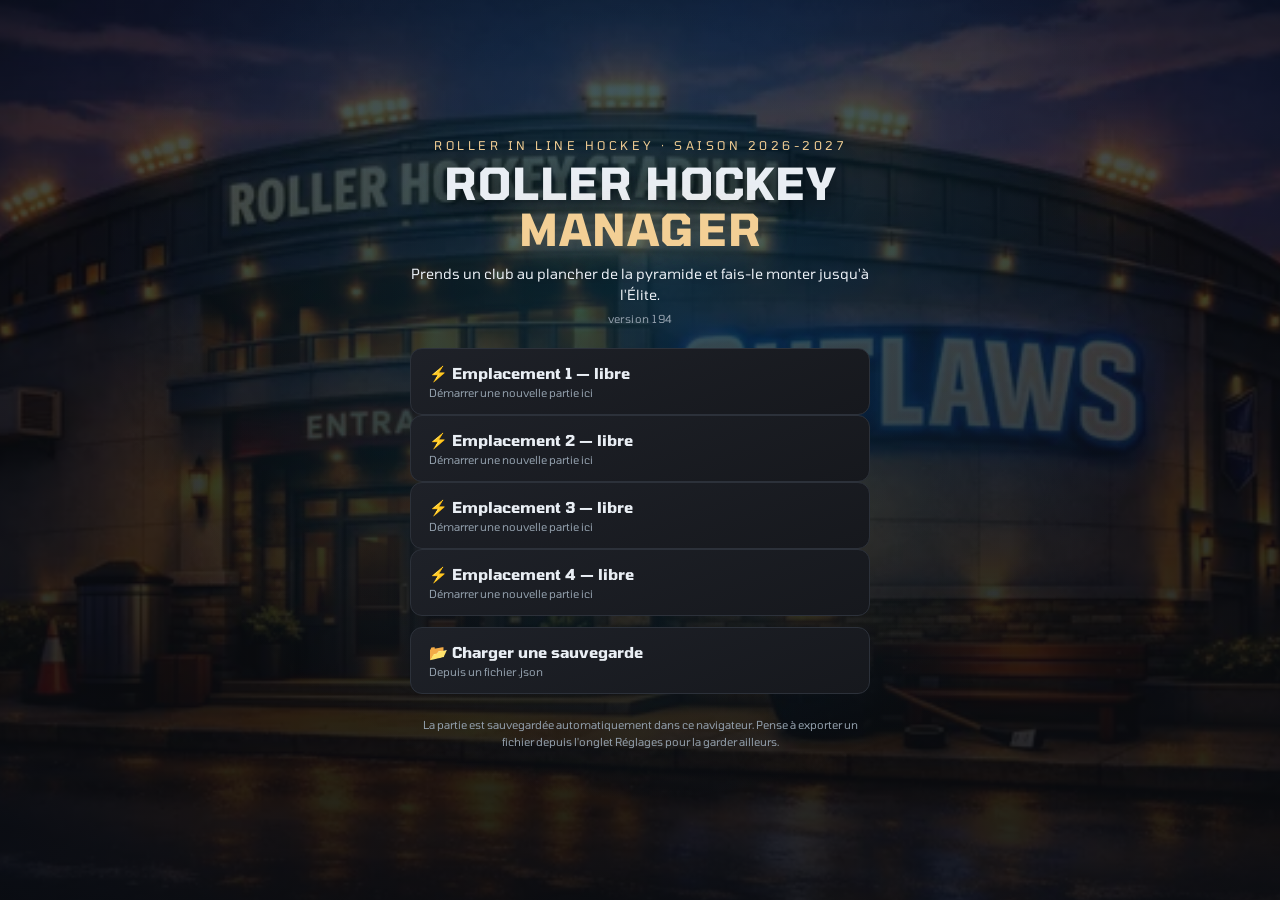
==== commit 75994a4f: "v194 — les couleurs des épaules à leur place, et onze versions de fond Le correctif signalé depuis c" ====
--- a/index.html
+++ b/index.html
@@ -40,7 +40,7 @@
       <label class="menu-btn" for="menuFileLoad">
         <span class="menu-btn-label" id="menuLoadLabel">📂</span>
         <span class="menu-btn-detail" id="menuLoadDetail"></span>
-        <input type="file" id="menuFileLoad" accept=".json" style="display:none">
+        <input type="file" id="menuFileLoad" accept=".json" class="champ-fichier">
       </label>
     </div>
     <p class="menu-foot" id="menuFoot"></p>
@@ -148,7 +148,7 @@
       <div id="saveRow">
         <button class="btn" id="btnSave">💾 Exporter un fichier</button>
         <label class="btn" style="display:inline-block">📂 Charger une sauvegarde
-          <input type="file" id="fileLoad" accept=".json" style="display:none">
+          <input type="file" id="fileLoad" accept=".json" class="champ-fichier">
         </label>
         <button class="btn" id="btnNew">🏠 Menu principal</button>
       </div>
@@ -168,7 +168,7 @@
       <button class="btn" data-spd="1">x1</button>
       <button class="btn on" data-spd="2">x2</button>
       <button class="btn" data-spd="4">x4</button>
-      <button class="btn" id="mvSkip" style="margin-left:auto">Passer ⏭</button>
+      <button class="btn" id="mvSkip" style="margin-left:auto">Passer</button>
     </div>
     <div id="mvTactics" style="margin-top:8px;font-size:12px">
       <span class="tag">📋 Consignes en direct :</span>
@@ -372,7 +372,7 @@
   const region = asso ? asso[3] : '';
 
   await showModal({
-    title: T('intro.bienvenue'), ico: '🏒',
+    title: T('intro.bienvenue'), picto: 'jouer',
     html: `<div class="intro-accueil">
       <p class="ij-club">${escHtml(me.name)}</p>
       <p class="modal-note">${escHtml(ville)}${region ? ' · ' + escHtml(region) : ''}</p>
@@ -402,7 +402,7 @@
       actions.push({ label: reste ? T('modale.suivantReste', { n: reste }) : T('tuto.terminer'),
                      value: 'suivant', cls: 'buy' });
       const choix = await showModal({
-        title: T('intro.tonEffectif'), ico: '👤', tapPourSuivant: true,
+        title: T('intro.tonEffectif'), picto: 'effectif', tapPourSuivant: true,
         html: carteIntroJoueur(joueurs[i], i + 1, joueurs.length),
         actions: actions
       });
@@ -456,12 +456,12 @@
   const matchs = me.v + me.d + (me.vp || 0) + (me.dp || 0);
   const ecrans = [];
 
-  ecrans.push({ titre: T('resume.saisonTitre', { annees: seasonLabel(G.season) }), ico: '🏁', html:
+  ecrans.push({ titre: T('resume.saisonTitre', { annees: seasonLabel(G.season) }), picto: 'finSaison', html:
     `<p class="rs-gros">${escHtml(DIVISIONS[G.divIdx].label)}</p>
      <p class="modal-note">${escHtml(me.name)} · ${T('resume.matchsJoues', { n: matchs })}</p>
      <div class="rs-classement">${T('classement.rang', { n: infos.rank + 1 })}<span> ${T('resume.sur', { n: infos.n })}</span></div>` });
 
-  ecrans.push({ titre: T('resume.parcours'), ico: '📊', html:
+  ecrans.push({ titre: T('resume.parcours'), picto: 'classement', html:
     `<div class="modal-stat"><span>${T('colonne.pts')}</span><span><b>${me.pts}</b></span></div>
      <div class="modal-stat"><span>${T('resume.victoires')}</span><span>${me.v}${me.vp ? ` <span class="tag">${T('resume.enProl', { n: me.vp })}</span>` : ''}</span></div>
      <div class="modal-stat"><span>${T('resume.defaites')}</span><span>${me.d}${me.dp ? ` <span class="tag">${T('resume.enProl', { n: me.dp })}</span>` : ''}</span></div>
@@ -469,7 +469,7 @@
      <div class="modal-stat"><span>${T('resume.butsEncaisses')}</span><span>${me.bc}</span></div>
      <div class="modal-stat"><span>${T('colonne.diff')}</span><span><b>${me.bp - me.bc > 0 ? '+' : ''}${me.bp - me.bc}</b></span></div>` });
 
-  ecrans.push({ titre: T('resume.hommes'), ico: '⭐', html:
+  ecrans.push({ titre: T('resume.hommes'), picto: 'etoile', html:
     (buteur && buteur.seasonGoals
       ? `<div class="rs-vedette">${portraitHtml(buteur, 'ij-portrait', me)}
            <div><div class="ij-nom">${escHtml(buteur.nom)}</div>
@@ -478,13 +478,13 @@
       : `<p class="modal-note">${T('resume.aucunButeur')}</p>`)
     + `<div class="modal-stat"><span>${T('resume.butsEquipe')}</span><span>${totalButs}</span></div>` });
 
-  ecrans.push({ titre: T('resume.comptes'), ico: '💶', html:
+  ecrans.push({ titre: T('resume.comptes'), picto: 'argent', html:
     ligneResume(T('bandeau.budget'), euros(Math.round(G.budget)), d ? d.budget : null, Math.round(G.budget), ' €')
     + `<div class="modal-stat"><span>${T('resume.prime')}</span><span>${euros(infos.basePrize)}</span></div>`
     + `<div class="modal-stat"><span>${T('infra.stade.label')}</span><span>${T('club.niveauCourt', { n: G.club.stade })}</span></div>`
     + `<div class="modal-stat"><span>${T('club.sponsoring')}</span><span>${(G.club.sponsors || []).length}</span></div>` });
 
-  ecrans.push({ titre: T('ecran.effectif.label'), ico: '👥', html:
+  ecrans.push({ titre: T('ecran.effectif.label'), picto: 'effectif', html:
     ligneResume(T('resume.forceMoyenne'), forceFin, d ? d.force : null, forceFin)
     + ligneResume(T('colonne.joueur'), me.players.length, d ? d.effectif : null, me.players.length)
     + `<div class="modal-stat"><span>${T('resume.niveauDivision')}</span><span>${Math.round((DIVISIONS[G.divIdx].qual[0] + DIVISIONS[G.divIdx].qual[1]) / 2)}</span></div>`
@@ -506,7 +506,7 @@
       if (reste >= 1) actions.push({ label: T('modale.toutPasser'), value: 'passer' });
       actions.push({ label: reste ? T('modale.suivantReste', { n: reste }) : T('resume.voirBilan'),
                      value: 'ok', cls: 'buy' });
-      const v = await showModal({ title: e.titre, ico: e.ico, tapPourSuivant: true,
+      const v = await showModal({ title: e.titre, ico: e.ico, picto: e.picto, tapPourSuivant: true,
                                  html: `<div class="rs-ecran">${e.html}</div>`, actions: actions });
       if (v === 'passer') break;
     }
@@ -637,7 +637,7 @@
 }
 
 // La visionneuse de match est à z-index 50, le voile à 250 : le voile la recouvrait et
-// rendait « Passer ⏭ » inatteignable — le joueur restait coincé devant son match. Le
+// rendait « Passer » inatteignable — le joueur restait coincé devant son match. Le
 // projecteur s'efface donc tant qu'elle est ouverte, et revient quand elle se ferme.
 function visionneuseOuverte() {
   const mv = document.getElementById('matchViewer');
@@ -705,7 +705,7 @@
       window.removeEventListener('scroll', replacer, true);
       // Le voile se referme à la fin de CHAQUE étape. Sans ça il restait affiché entre deux
       // étapes, boucle de suivi arrêtée : après le clic sur « Jouer la journée », il
-      // recouvrait la visionneuse de match et rendait « Passer ⏭ » inatteignable. L'étape
+      // recouvrait la visionneuse de match et rendait « Passer » inatteignable. L'étape
       // suivante le rouvre dans la foulée — le trou n'a pas le temps d'être repeint.
       fermerProjecteur();
       tutoResolve = null; resolve(v); };
@@ -927,7 +927,7 @@
                      value: 'suivant', cls: 'buy' });
     }
     const choix = await showModal({
-      title: messageTitre(m), ico: '✉️', tapPourSuivant: true,
+      title: messageTitre(m), picto: 'inbox', tapPourSuivant: true,
       html: `<div class="modal-lettre">${assainirHtml(messageCorps(m))}</div>
              <p class="modal-note">${T('courrier.date', { saison: m.season, journee: m.day })}</p>`,
       actions: actions
@@ -1344,6 +1344,48 @@
 // guillemets fabriquerait un attribut (revue de la v145, R1 : `info" onmouseover="…`).
 const TYPES_COURRIER = new Set(['board', 'contrat', 'objectif', 'cup', 'transfert', 'info', 'club', 'presse', 'vestiaire']);
 function typeCourrier(m) { return TYPES_COURRIER.has(m && m.type) ? m.type : 'info'; }
+// LE PICTOGRAMME D'UNE LETTRE, par la clé de son titre. Chaque lettre avait son émoji ; les
+// remplacer tous par celui de leur TYPE aurait perdu cette information, alors que `cleTitre` est
+// déjà dans la sauvegarde et suffit à les distinguer. Table GÉNÉRÉE par
+// `4-outils/patch-courrier-pictos.py` depuis les émojis qu'elle a retirés des titres — elle n'est
+// pas écrite à la main, et une lettre absente d'ici retombe sur son type, puis sur `info`.
+const PICTO_COURRIER = {
+  'courrier.accession.decrochee.titre': 'billet',
+  'courrier.accession.phase.titre': 'billet',
+  'courrier.effectif.grave.titre': 'alerte',
+  'courrier.effectif.leger.titre': 'progression',
+  'courrier.engagement.rompu.titre': 'humeur',
+  'courrier.engagement.tenu.titre': 'entente',
+  'courrier.espoir.titre': 'etoile',
+  'courrier.objectif.atteint.titre': 'valide',
+  'courrier.objectif.fixe.titre': 'consigne',
+  'courrier.objectif.manque.titre': 'alerte',
+  'courrier.objectifJoueur.atteint.titre': 'objectif',
+  'courrier.objectifJoueur.manque.titre': 'progression',
+  'courrier.stade.encore.titre': 'interdit',
+  'courrier.stade.homologue.titre': 'valide',
+  'courrier.stade.insiste.titre': 'alerte',
+  'courrier.stade.point.titre': 'travaux',
+  'courrier.stade.refus1.titre': 'travaux',
+  'courrier.stade.refusN.titre': 'interdit',
+  'courrier.vestiaire.tete.titre': 'humeur',
+  'presse.accroche.elogieux.0': 'presse',
+  'presse.accroche.elogieux.1': 'presse',
+  'presse.accroche.elogieux.2': 'presse',
+  'presse.accroche.elogieux.3': 'presse',
+  'presse.accroche.neutre.0': 'presse',
+  'presse.accroche.neutre.1': 'presse',
+  'presse.accroche.neutre.2': 'presse',
+  'presse.accroche.severe.0': 'presse',
+  'presse.accroche.severe.1': 'presse',
+  'presse.accroche.severe.2': 'presse',
+  'presse.accroche.severe.3': 'presse',
+};
+const PICTO_TYPE_COURRIER = { board: 'consigne', contrat: 'contrat', objectif: 'objectif',
+                              cup: 'coupe', transfert: 'argent', info: 'info' };
+function pictoCourrier(m) {
+  return PICTO_COURRIER[m && m.cleTitre] || PICTO_TYPE_COURRIER[typeCourrier(m)] || 'info';
+}
 
 function pushInbox(cleTitre, cleCorps, params, type) {
   if (!G.inbox) G.inbox = [];
@@ -1488,9 +1530,12 @@
 // LE 0 EST UN NUMÉRO : on ne teste jamais la vérité d'un numéro, toujours `numeroValide()`.
 function numeroValide(n) { return Number.isInteger(n) && n >= 0 && n <= 99; }
 // Les numéros portés dans une équipe, un joueur excepté — lui-même, quand on lui en cherche un.
-function numerosPris(equipe, saufId) {
+// `sauf` est le JOUEUR qu'on exclut, pas son identifiant. Exclure par identifiant revenait à dire
+// « tout ce qui porte cet id, c'est moi » : le jumeau ne comptait pas comme porteur de son numéro, et
+// la remise d'aplomb rendait les deux au même.
+function numerosPris(equipe, sauf) {
   const pris = new Set();
-  ((equipe && equipe.players) || []).forEach(j => { if (j.id !== saufId && numeroValide(j.num)) pris.add(j.num); });
+  ((equipe && equipe.players) || []).forEach(j => { if (j !== sauf && numeroValide(j.num)) pris.add(j.num); });
   return pris;
 }
 // Un effectif numéroté 1, 2, 3… sent la machine. Par poste, ce qu'on voit dans les salles : le 1
@@ -1505,7 +1550,7 @@
 // ses numéros à chaque chargement tant qu'elle n'a pas été réenregistrée, et un joueur ne doit
 // pas changer de maillot d'un démarrage à l'autre. Le gardien part toujours du 1.
 function numeroLibre(equipe, joueur) {
-  const pris = numerosPris(equipe, joueur.id);
+  const pris = numerosPris(equipe, joueur);
   const graine = Number.isInteger(joueur.id) ? Math.abs(joueur.id) : 0;
   const preferes = NUMEROS_PREFERES[joueur.pos] || NUMEROS_PREFERES.A;
   const depart = joueur.pos === 'G' ? 0 : graine % preferes.length;
@@ -1524,15 +1569,67 @@
 // L'ARRIVÉE dans une équipe : le joueur garde son numéro s'il est valide et libre, sinon il en
 // reçoit un. Rend le numéro porté. Fonctionne que le joueur soit déjà dans `players` ou non.
 function attribuerNumero(equipe, joueur) {
-  if (!numeroValide(joueur.num) || numerosPris(equipe, joueur.id).has(joueur.num)) joueur.num = numeroLibre(equipe, joueur);
+  if (!numeroValide(joueur.num) || numerosPris(equipe, joueur).has(joueur.num)) joueur.num = numeroLibre(equipe, joueur);
   return joueur.num;
+}
+// TOUS les joueurs d'un état de partie, avec le chemin où ils dorment. Trois gisements, et il n'y en
+// a pas d'autre : l'effectif de chaque équipe de chaque poule, le vivier de recrutement, les prêtés.
+function joueursDeLetat(etat) {
+  const tous = [];
+  // `poules` si elles existent, SINON `teams` : c'est le format d'avant les poules multiples, que
+  // `validerCandidat` accepte toujours — et qu'un contrôle ne regardant que `poules` laissait donc
+  // entrer sans le voir. Jamais les deux à la fois : après `relierPoules()`, `teams` RÉFÉRENCE la
+  // poule active, et la compter deux fois inventerait des doublons là où il n'y en a aucun.
+  const parPoules = !!(etat && etat.poules && etat.poules.length);
+  const groupes = parPoules ? etat.poules : ((etat && etat.teams) ? [etat.teams] : []);
+  groupes.forEach((poule, ip) => ((poule || [])).forEach((eq, ie) =>
+    (((eq && eq.players) || [])).forEach((j, ij) => {
+      if (j) tous.push({ j, chemin: (parPoules ? 'poules[' + ip + '][' + ie + ']' : 'teams[' + ie + ']') + '.players[' + ij + ']' });
+    })));
+  (((etat && etat.scoutPool) || [])).forEach((e, i) => { if (e && e.p) tous.push({ j: e.p, chemin: 'scoutPool[' + i + '].p' }); });
+  (((etat && etat.loanedOut) || [])).forEach((j, i) => { if (j) tous.push({ j, chemin: 'loanedOut[' + i + ']' }); });
+  return tous;
+}
+// Les identifiants qu'un état porte DEUX FOIS, ou qui n'en sont pas — un entier positif, rien d'autre.
+// Rend le chemin du SECOND porteur : c'est lui qu'un refus nomme, et lui qu'une réparation renumérote.
+function identitesDupliquees(etat) {
+  const vus = new Set(), fautifs = [];
+  joueursDeLetat(etat).forEach(({ j, chemin }) => {
+    if (!Number.isInteger(j.id) || j.id < 0) { fautifs.push({ chemin: chemin + '.id', id: j.id }); return; }
+    if (vus.has(j.id)) fautifs.push({ chemin: chemin + '.id', id: j.id });
+    else vus.add(j.id);
+  });
+  return fautifs;
+}
+// LA REMISE D'APLOMB DES IDENTITÉS, avant que quoi que ce soit ne s'en serve. Deux gestes :
+//
+//   · `nextPlayerId` est relevé au-dessus de TOUS les identifiants vivants. Son repli valait `10000`,
+//     un nombre magique qui ne regardait rien : une partie dont les identifiants dépassent 10000 se
+//     faisait renuméroter par-dessus elle-même dès la première création ;
+//   · chaque identifiant dupliqué ou mal formé est refait, et c'est le SECOND porteur qui change — le
+//     premier garde le sien, donc tout ce qui le nomme ailleurs reste juste.
+//
+// CE QUE CETTE RÉPARATION NE RATTRAPE PAS, et il faut le savoir : les affinités (`G.affinites`,
+// `G.ententesVues`) sont des clés bâties sur deux identifiants, et celles du joueur renuméroté
+// deviennent orphelines. Une affinité orpheline se lit 0 et ne fait rien ; un joueur effacé par la
+// vente de son homonyme, lui, ne revient pas. On échange une entente contre un joueur.
+function normaliserIdentites() {
+  const tous = joueursDeLetat(G);
+  const plancher = tous.reduce((m, x) => (Number.isInteger(x.j.id) && x.j.id >= m ? x.j.id + 1 : m), 1);
+  if (!Number.isInteger(nextPlayerId) || nextPlayerId < plancher) nextPlayerId = plancher;
+  const vus = new Set();
+  tous.forEach(({ j }) => {
+    if (Number.isInteger(j.id) && j.id >= 0 && !vus.has(j.id)) { vus.add(j.id); return; }
+    j.id = nextPlayerId++;
+    vus.add(j.id);
+  });
 }
 // Le geste : rend `{ ok: true }`, ou le refus et sa raison — `invalide`, ou `pris` avec le
 // porteur. Aucun affichage ici : l'appelant choisit comment le dire.
 function changerNumero(joueur, n, equipe) {
   const eq = equipe || myTeam();
   if (!numeroValide(n)) return { ok: false, raison: 'invalide' };
-  const porteur = eq.players.find(j => j.id !== joueur.id && j.num === n);
+  const porteur = eq.players.find(j => j !== joueur && j.num === n);
   if (porteur) return { ok: false, raison: 'pris', porteur };
   joueur.num = n;
   return { ok: true };
@@ -1580,16 +1677,16 @@
   const p = me.players.find(x => x.id === playerId);
   if (!p) return;
   numeroSaisi = numeroValide(p.num) ? String(p.num) : '';
-  const pris = numerosPris(me, p.id);
+  const pris = numerosPris(me, p);
   const libres = [];
   for (let n = 0; n < 100 && libres.length < 12; n++) if (!pris.has(n)) libres.push(n);
   const valide = await ask({
-    title: T('numero.titre', { nom: p.nom }), ico: '🔢', okLabel: T('numero.valider'),
+    title: T('numero.titre', { nom: p.nom }), picto: 'effectif', okLabel: T('numero.valider'),
     html: `<p class="modal-text">${T('numero.invite')}</p>
       <input id="numeroChamp" class="numero-champ" type="text" inputmode="numeric" pattern="[0-9]*" maxlength="3"
         autocomplete="off" data-focus-initial value="${numeroSaisi}" aria-label="${escHtml(T('numero.titre', { nom: p.nom }))}"
         oninput="numeroSaisi = this.value"
-        onkeydown="if (event.key === 'Enter') { event.preventDefault(); numeroSaisi = this.value; closeModal(true); }">
+        onkeydown="if (event.key === 'Enter' && !event.repeat) { event.preventDefault(); numeroSaisi = this.value; closeModal(true); }">
       <p class="note">${T('numero.libres', { liste: libres.join(', ') })}</p>`
   });
   if (!valide) return;
@@ -2050,9 +2147,13 @@
     .sort((a, b) => a.localeCompare(b, 'fr'));
   const chips = document.getElementById('tsChips');
   if (chips) {
+    // `aria-pressed` dit l'état du filtre : une puce active n'est pas seulement colorée, elle est
+    // ENFONCÉE, et c'est ce qu'un lecteur d'écran doit annoncer.
     chips.innerHTML = `<div class="ts-chip ${tsActiveFilter === 'all' ? 'active' : ''}" style="--chip-color:var(--tan)"
+        role="button" tabindex="0" aria-pressed="${tsActiveFilter === 'all'}" data-region="all"
         onclick="tsSetFilter('all')">Toutes</div>` +
       regions.map(r => `<div class="ts-chip ${tsActiveFilter === r ? 'active' : ''}" style="--chip-color:#8fb8d8"
+          role="button" tabindex="0" aria-pressed="${tsActiveFilter === r}" data-region="${escHtml(r)}"
           onclick="tsSetFilter(${JSON.stringify(r).replace(/"/g, '&quot;')})">${escHtml(r)}</div>`).join('');
   }
 
@@ -2082,6 +2183,7 @@
           <div class="ts-team-card ${ai === CLUB_DEFAUT ? 'ts-defaut' : ''}"
                data-name="${(a[0] + ' ' + ville + ' ' + a[1]).toLowerCase()}"
                style="animation-delay:${delay}ms"
+               role="button" tabindex="0"
                onclick="openTeamConfirm(${ai})">
             <div class="ts-crest">${tsCrestLabel(t)}</div>
             <div class="ts-team-name">${t.name}</div>
@@ -2098,10 +2200,18 @@
 
 function tsSetFilter(key) {
   tsActiveFilter = key;
-  document.querySelectorAll('#tsChips .ts-chip').forEach(c => c.classList.remove('active'));
-  const chips = [...document.querySelectorAll('#tsChips .ts-chip')];
-  const target = key === 'all' ? chips[0] : chips.find(c => c.textContent.trim() === key);
-  if (target) target.classList.add('active');
+  // La classe `active` et `aria-pressed` disent la MÊME chose : l'une à l'œil, l'autre au lecteur
+  // d'écran. Elles étaient posées à deux endroits — la classe ici, l'attribut au rendu —, et celui
+  // qui ne bougeait pas mentait : après un filtre, « Toutes » se disait encore enfoncée pendant
+  // qu'une région était active. Une seule passe, les deux ensemble, et le défaut est impossible.
+  //
+  // La puce se reconnaît à son `data-region`, pas à son texte : un libellé est de l'affichage, il
+  // se traduit et se décore, et il n'a rien à faire dans une comparaison de clés.
+  document.querySelectorAll('#tsChips .ts-chip').forEach(c => {
+    const sienne = c.getAttribute('data-region') === key;
+    c.classList.toggle('active', sienne);
+    c.setAttribute('aria-pressed', String(sienne));
+  });
   tsApplyFilters();
 }
 
@@ -2263,7 +2373,7 @@
 async function proposerExportBranches(s, branches) {
   for (;;) {
     const choix = await showModal({
-      title: T('conflit.exportTitre', { n: s }), ico: '💾',
+      title: T('conflit.exportTitre', { n: s }), picto: 'sauvegarder',
       html: `<div class="modal-text">${escHtml(T('conflit.exportTexte'))}</div>` + branches.map(decrireBranche).join(''),
       actions: branches.map((b, i) => ({ label: T('conflit.exporterBranche', { quoi: T('conflit.' + b.role) }), value: i }))
         .concat([{ label: T('conflit.plusTard'), value: -1 }])
@@ -2282,7 +2392,7 @@
   let choix;
   for (;;) {
     choix = await showModal({
-      title: T('conflit.titre', { n: s }), ico: '⚖️',
+      title: T('conflit.titre', { n: s }), ico: '',
       html: `<div class="modal-text">${escHtml(T(memoire ? 'conflit.texteMemoire' : 'conflit.texte'))}</div>`
         + branches.map(decrireBranche).join(''),
       actions: branches.map((b, i) => ({ label: T('conflit.prendre.' + b.role), value: i, cls: i === 0 ? 'buy' : '' }))
@@ -2413,9 +2523,13 @@
   derniereEcritureNatif = null;
   if (!(await saveLocalSerialise())) return;                   // pas même tenté : les écartées restent
   try { await derniereEcritureNatif; } catch (e) { return; }   // enregistrement raté : les écartées restent
-  // 6. Chargée ET enregistrée : les branches écartées ont fait leur temps.
+  // 6. Chargée ET enregistrée : les branches écartées ont fait leur temps — SAUF si l'emplacement est devenu
+  // incertain depuis la transaction : un autre onglet a pu y poser deux repères contradictoires (v193, S37).
+  // Une copie ne se retire alors que par un effacement confirmé ; laisser les écartées ne perd rien.
   if (magasin.natif) {
-    for (const sfx of CLES_RANGEMENT) await magasin.remove(cle + sfx).catch(() => {});
+    if (!marqueurIncertain(marqueurCourant(s))) {
+      for (const sfx of CLES_RANGEMENT) await magasin.remove(cle + sfx).catch(() => {});
+    }
   } else {
     // Ce qu'on a le droit de retirer : les clés qui portent EXACTEMENT une des branches qu'on
     // vient d'arbitrer. Une clé dont le contenu a changé depuis porte autre chose, et cette
@@ -2423,6 +2537,8 @@
     // en cours.
     const arbitrees = restantes.map(b => b.copie.raw).concat([gardee.copie.raw]);
     await muterEmplacement(s, () => {
+      // Relu SOUS le verrou du retrait, pas avant : c'est là que l'état peut avoir changé.
+      if (marqueurIncertain(marqueurCourant(s))) return;
       const notre = foyerSession(s);
       for (const sfx of CLES_RANGEMENT) {
         if (arbitrees.indexOf(localStorage.getItem(cle + sfx)) >= 0) localStorage.removeItem(cle + sfx);
@@ -2480,7 +2596,7 @@
     : r.illisible
     ? T('dlg.effacer.illisible', { n: s, octets: r.octets })
     : T('dlg.effacer.partie', { club: r.nom, division: r.divLabel, saison: r.saison });
-  if (!(await ask({ title: T('dlg.effacer.titre'), ico: '🗑️', danger: true, okLabel: T('dlg.effacer.ok'),
+  if (!(await ask({ title: T('dlg.effacer.titre'), picto: 'effacer', danger: true, okLabel: T('dlg.effacer.ok'),
       cancelLabel: T('dlg.effacer.annuler'), text: T('dlg.effacer.texte', { quoi }) }))) return;
   const verdict = await clearLocal(s, attendu);
   refreshMenu();
@@ -2516,7 +2632,7 @@
 // `versionName` du build Android par 4-outils/patch-version.py, qui refuse de s'appliquer
 // si les deux divergent. Le mode d'échec évité est réel : l'APK a annoncé « 1.0 » pendant
 // soixante-dix-sept versions parce que rien ne reliait le jeu à son numéro.
-const VERSION_JEU = '183';
+const VERSION_JEU = '194';
 
 function refreshMenu() {
   // Les textes de l'écran titre sont écrits ICI et non en HTML statique : sinon ils
@@ -2609,7 +2725,7 @@
 // UN EMPLACEMENT INCERTAIN a quatre causes, et elles ne se disent pas de la même façon : une lecture qui a
 // échoué, un repère abîmé, une copie d'une version antérieure qui l'occupe, un effacement inachevé. Un seul
 // endroit les nomme — le menu, les toasts et les fenêtres disent tous la même chose.
-const CLES_INCERTAIN = { repere: 'repere', occupe: 'occupe', inacheve: 'inacheve' };
+const CLES_INCERTAIN = { repere: 'repere', occupe: 'occupe', inacheve: 'inacheve', ambigu: 'ambigu' };
 function cleIncertain(motif) { return CLES_INCERTAIN[motif] || 'incertain'; }
 function toastIncertain(s, motif) { toast(T('toast.emplacement.' + cleIncertain(motif), { n: s }), 'warn'); }
 // Une application sans plugin Preferences est incomplète : réessayer n'y changera rien, et le dire évite au
@@ -2671,7 +2787,7 @@
   document.getElementById('menuNew').addEventListener('click', async () => {
     const saved = loadLocalRaw();
     if (saved && !(await ask({
-      title: T('dlg.nouvelle.titre'), ico: '⚠️', danger: true, okLabel: T('dlg.nouvelle.ok'),
+      title: T('dlg.nouvelle.titre'), picto: 'alerte', danger: true, okLabel: T('dlg.nouvelle.ok'),
       text: T('dlg.nouvelle.texte')
     }))) return;
     openTeamSelect();
@@ -2825,6 +2941,52 @@
   try { cible.focus(); } catch (e) {}
 }
 
+// UN RENDU QUI DÉTRUIT LA COMMANDE FOCALISÉE LA REND AU CLAVIER. Le rendu du jeu est une chaîne
+// HTML posée d'un bloc : après `renderEffectif()`, la carte qu'on vient d'activer n'existe plus, et
+// le focus retombe sur le document — c'est-à-dire nulle part. À la souris cela ne se voit pas ; au
+// clavier, chaque geste renvoie en haut de la page.
+//
+// On retrouve la commande par son `data-cmd`, qui désigne le JOUEUR ou la LIGNE : l'élément est
+// neuf, la commande logique est la même. Jamais une position dans une liste — l'ordre change au
+// premier tri — ni un libellé, qui est de l'affichage et se traduit. On COMPARE les valeurs plutôt
+// que d'écrire un sélecteur : un identifiant peut porter une apostrophe, et `CSS.escape` n'est pas
+// partout.
+//
+// Le geste ENTIER passe par ici, pas seulement le rendu : `toggleStarter` re-rend lui-même quand le
+// joueur est gardien, et relever le focus après lui, c'est le relever sur `body`.
+//
+// UNE PORTÉE, pour un rendu qui se fait À L'INTÉRIEUR d'une fenêtre ouverte (v193, A8). La commande
+// n'y est cherchée que là — un identifiant de la page, derrière, est inerte et ne recevrait rien —,
+// et le focus ne quitte JAMAIS la portée. Quand la commande a disparu, trois replis, dans cet ordre :
+//
+//   1. celle que la commande disparue désignait pour lui succéder, `data-repli` ;
+//   2. la cible que l'étape déclare, `data-focus-initial` — la convention que `modalPump` suit déjà
+//      à l'ouverture d'une fenêtre ;
+//   3. la première commande de la portée : un filet, jamais le chemin prévu. Sans portée, pas de
+//      filet — pour une carte de l'effectif, le début de la page ne serait pas une réponse.
+function rendreEnGardantLeFocus(rendu, portee) {
+  const avant = document.activeElement;
+  const lire = (nom) => (avant && typeof avant.getAttribute === 'function') ? avant.getAttribute(nom) : null;
+  const cmd = lire('data-cmd'), repli = lire('data-repli');
+  // AU CLAVIER, OU AU POINTEUR ? Lu AVANT le rendu, qui emporte la commande (v193, relecture d'A8). Sous
+  // Chromium, un bouton touché est focalisé, mais sans `:focus-visible` : lui faire suivre la commande par un
+  // défilement renvoyait la fenêtre en haut à chaque toucher. Au clavier, la commande doit rester VISIBLE.
+  let auClavier = true;
+  try { auClavier = !!avant && avant.matches(':focus-visible'); } catch (e) {}
+  rendu();
+  // La commande a survécu au rendu : le focus est resté sur elle, il n'y a rien à faire.
+  if (!cmd || document.contains(avant)) return;
+  const racine = portee || document;
+  const trouver = (id) => {
+    if (!id) return null;
+    for (const el of racine.querySelectorAll('[data-cmd]')) if (el.getAttribute('data-cmd') === id) return el;
+    return null;
+  };
+  const cible = trouver(cmd) || trouver(repli)
+    || (portee ? (portee.querySelector('[data-focus-initial]') || portee.querySelector(SELECTEUR_FOCALISABLE)) : null);
+  if (cible) { try { cible.focus({ preventScroll: !auClavier }); } catch (e) {} }
+}
+
 // LE CONFINEMENT. Posé sur le document et en CAPTURE : un écouteur sur la seule fenêtre ne
 // verrait pas la tabulation qui vient de l'extérieur, et un écouteur en phase de remontée
 // arriverait après que le navigateur a déjà choisi sa cible.
@@ -2876,7 +3038,7 @@
 
   const box = document.getElementById('modalBox');
   box.className = 'modal-box' + (o.kind ? ' ' + o.kind : '');
-  document.getElementById('modalIco').textContent = o.ico || TOAST_ICONS.info;
+  poserIconeModale(document.getElementById('modalIco'), o);
   document.getElementById('modalTitle').textContent = o.title || 'Information';
 
   const body = document.getElementById('modalBody');
@@ -2948,13 +3110,80 @@
   }
 }
 
+// Un pictogramme d'ICONES_IMG, en image. Ne rend RIEN s'il manque — `icones.js` n'est pas une pièce
+// critique — et surtout pas un émoji de repli : c'est ce repli qu'on retire du jeu depuis la v188.
+const AIDE_PICTOS = { direct: 'jouer', coupe: 'coupe', effectif: 'effectif', numeros: 'effectif', club: 'club' };   // carte -> pictogramme
+// Ce qui précède le titre d'une carte d'aide : un pictogramme, un carré de pénalité, ou rien.
+function enteteAide(c) {
+  if (AIDE_PICTOS[c]) return pictoHtml(AIDE_PICTOS[c]) + ' ';
+  return c === 'penalites' ? carrePenalite('mineure') + ' ' : '';
+}
+// TOUT CE QUI SE DÉCLARE BOUTON S'ACTIVE AU CLAVIER. Une seule écoute, déléguée, plutôt qu'un
+// gestionnaire par famille : une commande ajoutée demain en hérite sans que personne y pense, et
+// c'est exactement l'oubli qui a laissé trois familles muettes.
+//
+// Elle appelle `click()` au lieu de rejouer le geste : le `onclick` reste la seule définition de ce
+// que fait la commande. Et elle ÉCARTE les boutons et liens natifs — le navigateur y synthétise
+// déjà un clic sur Entrée, et les traiter ici les activerait DEUX fois.
+//
+// `preventDefault` sur Espace empêche le défilement de page ; sur Entrée, il empêche la soumission
+// d'un formulaire qui engloberait la commande.
+//
+// UNE RÉPÉTITION N'EST PAS UNE ACTIVATION (v193, relecture d'A8). Une touche gardée enfoncée se répète, et
+// chaque `keydown` répété cliquait : sur un bouton natif par l'action par défaut du navigateur, sur une
+// commande déclarée par cette écoute-ci. A8 portant le focus sur la commande SUIVANTE, la répétition
+// l'activait — Entrée maintenue sur « Remplacer » faisait sortir un joueur que personne n'avait choisi.
+// L'écoute en CAPTURE annule le clic synthétisé ; celle qui suit ignore la répétition.
+//
+// SUR UNE COMMANDE SEULEMENT (seconde relecture). La première version annulait toute répétition hors champ de
+// saisie — la page elle-même comprise, où Espace maintenue FAIT DÉFILER : sur l'effectif, la page s'arrêtait
+// après un écran. N'est annulé que ce qu'Entrée ou Espace ACTIVENT ; la page défile, un champ écrit, une liste
+// déroule.
+const COMMANDE_ACTIVABLE = 'button, a[href], summary, input[type="button"], input[type="submit"], input[type="reset"], [role="button"][tabindex]';
+function commandeActivable(el) {
+  return !!el && typeof el.matches === 'function' && el.matches(COMMANDE_ACTIVABLE);
+}
+document.addEventListener('keydown', (e) => {
+  if (!e.repeat || (e.key !== 'Enter' && e.key !== ' ' && e.key !== 'Spacebar')) return;
+  if (!commandeActivable(e.target)) return;
+  e.preventDefault();
+}, true);
+document.addEventListener('keydown', (e) => {
+  if (e.key !== 'Enter' && e.key !== ' ' && e.key !== 'Spacebar') return;
+  if (e.repeat) return;
+  if (e.ctrlKey || e.metaKey || e.altKey) return;
+  const cible = e.target;
+  if (!cible || typeof cible.matches !== 'function') return;
+  if (cible.tagName === 'BUTTON' || cible.tagName === 'A' || cible.tagName === 'INPUT'
+      || cible.tagName === 'TEXTAREA' || cible.tagName === 'SELECT') return;
+  if (!cible.matches('[role="button"][tabindex]')) return;
+  e.preventDefault();
+  cible.click();
+});
+
+function pictoHtml(nom) {
+  const img = (typeof ICONES_IMG === 'object' && ICONES_IMG) ? ICONES_IMG[nom] : null;
+  return img ? `<img class="picto" src="${img}" alt="">` : '';
+}
+
+// L'icône d'une fenêtre : `picto` (une image) l'emporte, puis `ico`. `ico: ''` veut dire AUCUNE
+// icône — c'est un choix, distinct de `undefined` qui garde le repli historique sur ℹ️. Avant la
+// v188, retirer l'émoji d'une fenêtre le remplaçait par un autre.
+function poserIconeModale(el, o) {
+  const image = o.picto ? pictoHtml(o.picto) : '';
+  if (image) { el.innerHTML = image; el.hidden = false; return; }
+  const texte = o.ico === '' ? '' : (o.ico || TOAST_ICONS.info);
+  el.textContent = texte;
+  el.hidden = !texte;
+}
+
 function notify(opts) {
   return showModal(typeof opts === 'string' ? { title: 'Information', text: opts } : opts);
 }
 
 // Modale d'erreur : titre rouge, message technique conservé pour le diagnostic.
 function notifyError(title, detail) {
-  return showModal({ title: title, ico: '⛔', kind: 'bad', text: detail });
+  return showModal({ title: title, picto: 'interdit', kind: 'bad', text: detail });
 }
 
 function ask(opts) {
@@ -2963,7 +3192,9 @@
     title: o.title || 'Confirmation',
     text: o.text,
     html: o.html,
-    ico: o.ico || '❓',
+    ico: o.ico,
+    // Sans icône demandée, une question porte le pictogramme de l'aide — il a remplacé l'émoji « point d'interrogation » en v189.
+    picto: o.picto || (o.ico === undefined ? 'aide' : undefined),
     kind: o.kind || '',
     actions: [
       { label: o.cancelLabel || 'Annuler', value: false },
@@ -3037,6 +3268,7 @@
   // une résolution entamée avant un effacement ne doit pas adopter la génération qu'il a ouverte.
   generationSession[n] = generation === undefined ? generationCourante(n) : generation;
   emplacementEffaceSignale[n] = false;
+  emplacementAmbiguSignale[n] = false;
   noterFiliation(n);
   // RIEN N'EST DEMANDÉ ET RIEN N'EST ATTENDU (revue de la v165, S19). La v165 réservait ici un
   // foyer dans la section critique sans attendre la promesse : tant qu'une autre page tenait le
@@ -3163,6 +3395,11 @@
 let nEffacement = 0;
 const MARQUEUR_ILLISIBLE = 'illisible';
 const MARQUEUR_INCONNU = 'inconnu';
+// DEUX MARQUEURS DE MÊME RANG QUI NE RACONTENT PAS LE MÊME EFFACEMENT (v193, S37) : générations différentes,
+// ou listes d'identités dont aucune n'est le préfixe de l'autre. On ne sait pas lequel tient, donc on ne sait
+// pas quelles copies sont mortes : l'emplacement est INCERTAIN, et rien n'y est choisi, écrit ni retiré en
+// son nom. Cette valeur n'est JAMAIS écrite — elle n'existe que le temps d'une lecture.
+const MARQUEUR_AMBIGU = 'ambigu';
 // Le marqueur que porte la couche NATIVE, tel qu'une lecture RÉUSSIE l'a rendu ou tel que nos propres
 // écritures l'ont fait : `undefined` tant qu'aucune lecture n'a réussi. Une lecture ratée ne le change
 // JAMAIS — elle ne prouve rien, et la partie chargée n'a pas à se croire effacée pour autant. Une seule
@@ -3209,11 +3446,65 @@
     return (o && o.marqueurEffacement && !o.G) ? marqueurDepuisObjet(o.marqueurEffacement) : null;
   } catch (e) { return null; }
 }
-// Le plus récent des deux, le premier à égalité.
+// DEUX MARQUEURS RACONTENT-ILS LE MÊME EFFACEMENT ? La même génération — elle est unique par effacement :
+// identité de session, compteur, aléa —, et deux listes EMBOÎTÉES : toute identité de la plus courte figure
+// dans la plus longue. C'est ainsi qu'un effacement s'écrit en entier ici et tronqué là, quand le stockage
+// plein n'a laissé place qu'à une pierre plus courte — et chaque version a tronqué à SA façon : liste VIDE
+// pour le marqueur compact des versions 173 à 189, FIN de la liste en v190, DÉBUT depuis la v191 (S33, S36).
+// La v193 exigeait d'abord un préfixe, et déclarait contradictoire l'état que la v190 a laissé : une clé
+// suffixe et un durable complet, de même génération — reproduit avec le vrai code de la v190.
+function estIncluse(petite, grande) {
+  return Array.isArray(petite) && Array.isArray(grande) && petite.length <= grande.length
+    && petite.every(x => grande.indexOf(x) >= 0);
+}
+function memeEffacement(a, b) {
+  return estMarqueur(a) && estMarqueur(b) && a.rang === b.rang && a.gen === b.gen
+    && (estIncluse(a.effacees, b.effacees) || estIncluse(b.effacees, a.effacees));
+}
+// `a` dit-il au moins tout ce que `b` dit ? Un rang plus haut — un effacement postérieur, dont la génération
+// rend mortes toutes celles d'avant —, ou le même effacement, écrit au moins aussi complètement. C'est la
+// seule relation qu'un ÉCRIVAIN a le droit d'utiliser pour garder l'un et retirer l'autre.
+function couvre(a, b) {
+  if (!estMarqueur(a) || !estMarqueur(b)) return false;
+  if (a.rang !== b.rang) return a.rang > b.rang;
+  return a.gen === b.gen && estIncluse(b.effacees, a.effacees);
+}
+// Le plus récent des deux. À rang égal, ils ne se départagent QUE s'ils racontent le même effacement, et
+// alors le plus COMPLET l'emporte — sans quoi une copie qu'un stockage plein avait empêché de relever
+// ressusciterait (S36). Sinon, AMBIGU.
+//
+// La v192 prenait la liste la plus longue sans regarder la génération, et son commentaire l'appuyait sur
+// une hypothèse que rien ne vérifiait : « deux marqueurs de même rang viennent du même effacement ». Mesuré
+// sur deux générations au même rang : la plus longue gagnait, les copies vivantes de l'autre étaient
+// déclarées mortes, et le ménage du démarrage les retirait.
 function plusRecent(a, b) {
   if (!estMarqueur(a)) return estMarqueur(b) ? b : a;
   if (!estMarqueur(b)) return a;
-  return b.rang > a.rang ? b : a;
+  if (b.rang !== a.rang) return b.rang > a.rang ? b : a;
+  if (!memeEffacement(a, b)) return MARQUEUR_AMBIGU;
+  return b.effacees.length > a.effacees.length ? b : a;
+}
+// LE départage d'un ENSEMBLE de marqueurs lus : le rang le plus haut, puis, à rang égal, `plusRecent`. Et
+// l'ambiguïté est COLLANTE : aucun marqueur du même rang, lu ensuite, ne la lève, dans quelque ordre que les
+// couches se présentent. La v192 faisait un `reduce` par paires : une sentinelle n'y est pas un marqueur, et
+// le marqueur suivant l'aurait remplacée. Un rang PLUS HAUT, lui, l'emporte — c'est un effacement postérieur.
+//
+// TOUTES LES PAIRES, pas chacun contre le plus complet vu jusque-là (v193, seconde relecture). Avec
+// l'emboîtement, deux marqueurs qui se contredisent peuvent être tous deux contenus dans un troisième : lus
+// dans un ordre, la contradiction apparaissait ; dans un autre, le troisième l'avalait, et le ménage retirait
+// la copie qu'un seul des deux tenait pour vivante. Un seul effacement n'écrit que des troncatures d'une même
+// liste : ses marqueurs s'emboîtent DEUX À DEUX. Le rang est ambigu dès qu'une seule paire ne s'emboîte pas.
+function departagerMarqueurs(liste) {
+  const lus = liste.filter(estMarqueur);
+  if (!lus.length) return null;
+  const haut = lus.reduce((r, m) => Math.max(r, m.rang), 0);
+  const sommet = lus.filter(m => m.rang === haut);
+  for (let i = 0; i < sommet.length; i++) {
+    for (let j = i + 1; j < sommet.length; j++) {
+      if (plusRecent(sommet[i], sommet[j]) === MARQUEUR_AMBIGU) return MARQUEUR_AMBIGU;
+    }
+  }
+  return sommet.reduce((a, b) => plusRecent(a, b));
 }
 // LE MARQUEUR DURABLE DU NAVIGATEUR (seconde relecture de la conception). `localStorage` n'est pas un point
 // durable : mesuré sous Chromium, un navigateur TUÉ jusqu'à une minute après l'écriture la perd — la
@@ -3282,14 +3573,14 @@
   }
   const m = lireMarqueur(cle);
   if (m === MARQUEUR_ILLISIBLE || tombes.indexOf(MARQUEUR_ILLISIBLE) >= 0 || marqueursDurablesWeb[s] === MARQUEUR_ILLISIBLE) return MARQUEUR_ILLISIBLE;
-  return tombes.concat([marqueursDurablesWeb[s]]).reduce((a, b) => plusRecent(a, b), m);
+  return departagerMarqueurs([m].concat(tombes, [marqueursDurablesWeb[s]]));
 }
 function plateformeNative() {
   try { return (window.Capacitor && typeof window.Capacitor.getPlatform === 'function') ? window.Capacitor.getPlatform() : null; }
   catch (e) { return null; }
 }
 // LE marqueur d'un emplacement. En navigateur, le web, relu à chaque question : un autre onglet l'écrit.
-// En natif, le natif CONNU, et le web seulement s'il est en avance.
+// En natif, le natif CONNU, départagé avec tout ce que le web sait LIRE — et le web seul s'il est en avance.
 function marqueurCourant(s) {
   if (emplacementDouteux[s]) return MARQUEUR_INCONNU;
   const web = marqueurWeb(s);
@@ -3297,14 +3588,40 @@
   const natif = marqueursNatifs[s];
   if (natif === undefined) return MARQUEUR_INCONNU;
   if (natif === MARQUEUR_ILLISIBLE) return MARQUEUR_ILLISIBLE;
-  // Le web n'est qu'un cache : illisible ou inconnu, il ne remet pas en cause un natif lu.
-  if (!estMarqueur(web)) return natif;
-  if (estMarqueur(natif) && natif.rang >= web.rang) return natif;
+  // Le web n'est qu'un cache : muet, il ne remet pas en cause un natif lu. Mais ce qu'il sait LIRE compte
+  // toujours (v193, quatrième relecture) : `web` rend ILLISIBLE dès qu'UN de ses éléments ne se lit pas, et
+  // rendre alors le natif seul faisait disparaître ses voisins lisibles — une génération choisie en silence,
+  // une partie vivante retirée, une partie effacée ressuscitée. Ajouter de l'incertitude rendait le jeu plus
+  // affirmatif.
+  const lisibles = marqueursLisiblesWeb(s);
+  if (!lisibles.length) return natif;
+  const haut = lisibles.reduce((r, m) => Math.max(r, m.rang), 0);
+  if (estMarqueur(natif) && natif.rang > haut) return natif;
+  // Un web AMBIGU n'est pas un web muet : ses marqueurs contradictoires ont un RANG (v193, S37). Un natif
+  // plus récent les tient tous pour révolus ; au même rang, il ajoute une voix à une contradiction qu'il ne
+  // lève pas ; plus bas, le web est en avance ET contradictoire. Rendre le natif dans ces deux derniers cas,
+  // c'était juger les copies des générations récentes contre un marqueur plus ancien — et les retirer.
+  const duWeb = departagerMarqueurs(lisibles);
+  if (duWeb === MARQUEUR_AMBIGU) return MARQUEUR_AMBIGU;
+  // Au MÊME rang, le même départage que partout (v193, S37). La v192 rendait le natif en silence, sans
+  // comparer la génération : les copies de la génération web étaient mortes, et le relevé réécrivait la
+  // principale native. Un seul processus n'écrit jamais une telle paire — l'état reste accepté par le parseur.
+  //
+  // Avec CHACUN des marqueurs du web, pas avec leur vainqueur (v193, troisième relecture). `web` est déjà
+  // réduit : le natif n'était comparé qu'au plus complet d'entre eux, et une contradiction que ce plus complet
+  // avalait — deux listes qu'il contient toutes deux sans qu'elles s'emboîtent — ne se voyait plus dès qu'un
+  // de ses deux termes vivait dans Preferences. La copie qu'il tenait pour vivante était retirée.
+  //
+  // Un élément web illisible n'y change rien : le natif fait le verdict, et c'est la règle du cache.
+  if (estMarqueur(natif) && natif.rang === haut) return departagerMarqueurs([natif].concat(lisibles));
   // Le web est EN AVANCE : le natif a perdu un effacement. Le plus récent l'emporte, mais tant que le natif
-  // n'a pas été rattrapé, l'emplacement est incertain.
-  return reconciliationManquee[s] ? MARQUEUR_INCONNU : web;
-}
-function marqueurIncertain(m) { return m === MARQUEUR_INCONNU || m === MARQUEUR_ILLISIBLE; }
+  // n'a pas été rattrapé, l'emplacement est incertain. Et c'est le WEB qui fait alors le verdict : il se juge
+  // comme en navigateur, où un élément illisible à côté de son plus récent rend l'emplacement incertain — on
+  // ne sait pas ce qu'il disait.
+  if (!estMarqueur(web)) return web === MARQUEUR_INCONNU ? MARQUEUR_INCONNU : MARQUEUR_ILLISIBLE;
+  return reconciliationManquee[s] ? MARQUEUR_INCONNU : duWeb;
+}
+function marqueurIncertain(m) { return m === MARQUEUR_INCONNU || m === MARQUEUR_ILLISIBLE || m === MARQUEUR_AMBIGU; }
 function generationCourante(s) { const m = marqueurCourant(s); return estMarqueur(m) ? m.gen : null; }
 function generationDeDonnees(data) { const g = data && data.gen; return (typeof g === 'string' && g) ? g : null; }
 
@@ -3428,6 +3745,9 @@
   // L'emplacement a été effacé depuis que cette session l'a adopté : sa branche est morte-née, et la
   // promouvoir la ressusciterait (revue de la v172, S26).
   if (!generationToujoursValide(s)) { retirerFoyerSession(s); return false; }
+  // AMBIGU (v193, S37) : la principale peut porter la copie vivante de l'autre génération, ou l'une des deux
+  // pierres contradictoires. La promouvoir, c'était trancher en silence. Notre branche reste dans son foyer.
+  if (marqueurCourant(s) === MARQUEUR_AMBIGU) return false;
   let actuelle;
   try { actuelle = localStorage.getItem(saveKey(s)); } catch (e) { return false; }
   // Notre copie y est déjà. On GARDE notre foyer quand même — voir plus bas.
@@ -3522,6 +3842,9 @@
 // le même emplacement : la session y est alors valide, mais cette copie-là est morte-née.
 function copieEncoreVivante(slot, json) {
   const m = marqueurCourant(slot);
+  // AMBIGU (v193, S37) : on ne sait pas si cette copie est vivante, et l'écrire remplacerait peut-être la
+  // copie vivante de l'autre génération. La porte refuse.
+  if (m === MARQUEUR_AMBIGU) return false;
   if (!estMarqueur(m)) return true;
   let gen = null;
   try { gen = generationDeDonnees(JSON.parse(json)); } catch (e) {}
@@ -3533,10 +3856,23 @@
   if (!estMarqueur(tombe)) return false;
   try {
     const cle = lireMarqueur(localStorage.getItem(cleGeneration(s)));
-    if (estMarqueur(cle) && cle.rang >= tombe.rang) return true;
+    if (couvre(cle, tombe)) return true;
+    // Au MÊME rang, une clé qui raconte un AUTRE effacement ne se remplace pas ici : ce serait trancher en
+    // silence ce que le lecteur tient pour ambigu, et la promotion écraserait ensuite la pierre. La v192
+    // tenait tout rang égal pour « déjà recopié » — y compris une pierre plus complète de la même génération,
+    // perdue à la promotion suivante (v193, S37).
+    if (estMarqueur(cle) && cle.rang === tombe.rang && !couvre(tombe, cle)) return false;
     localStorage.setItem(cleGeneration(s), JSON.stringify(tombe));
     return true;
   } catch (e) { return false; }
+}
+
+// Dit UNE fois par emplacement : l'autosauvegarde repasse toutes les 700 ms.
+const emplacementAmbiguSignale = {};
+function signalerEmplacementAmbigu(s) {
+  if (emplacementAmbiguSignale[s]) return;
+  emplacementAmbiguSignale[s] = true;
+  toast(T('toast.emplacementAmbigu', { n: s }), 'warn');
 }
 
 const brancheExterneSignalee = {};
@@ -3568,6 +3904,20 @@
   const emp = emplacementPartie();
   if (emp === null) return false;
   if (!generationToujoursValide(emp)) return false;
+  // UN EMPLACEMENT DEVENU AMBIGU pendant la partie (v193, S37). Rien ne prouve un effacement — la session n'est
+  // pas tuée —, mais elle ne remplace plus rien de partagé : en natif, ni la principale web ni Preferences ;
+  // en navigateur, seulement son foyer, qui n'est qu'à elle, et jamais s'il porte une pierre tombale — ce
+  // serait l'un des deux repères contradictoires. Le joueur l'apprend une fois.
+  if (marqueurCourant(emp) === MARQUEUR_AMBIGU) {
+    signalerEmplacementAmbigu(emp);
+    if (capPlugin('Preferences')) return false;
+    try { if (pierreTombale(localStorage.getItem(foyerSession(emp)))) return false; } catch (e) { return false; }
+  }
+  // La mémoire native est douteuse depuis un effacement inachevé : plus rien n'y est écrit jusqu'au
+  // redémarrage. Une sauvegarde qui se dirait réussie mentirait, et « stockage plein ou bloqué » est un
+  // diagnostic faux dont le conseil — exporter depuis les Réglages — ne résout pas ce cas-là. On le dit
+  // avant d'avoir touché au cache mémoire : un refus ne laisse rien derrière lui.
+  if (IS_NATIVE && natifCompromis) { signalerNatifCompromis(); return false; }
   let json;
   // L'identité de cette écriture et la lignée qu'elle remplace sont inscrites DANS la copie :
   // c'est la seule forme qui survive à la mort de la page (revue de la v165, S18).
@@ -3660,21 +4010,33 @@
     if (!generationToujoursValide(slot) || !copieEncoreVivante(slot, json)) return;
     const natif = analyserCopie(slot, res && res.value);
     if (natif.etat === 'ok' && natif.savedAt > (origineSession[slot] || 0)) {
-      await attendreEcritureNative();
-      await Prefs.set({ key: cle + '_conflit', value: json });
-      signalerConflitNatif(slot);
+      // Le rangement passe par la porte. La barrière a pu ATTENDRE la fin d'un effacement de cet
+      // emplacement : la copie qu'on range serait alors morte-née, posée dans un emplacement qui
+      // n'existe plus. Et sans rangement, il n'y a pas de conflit à signaler.
+      if (await muterNatif(slot, () => copieEncoreVivante(slot, json), () => Prefs.set({ key: cle + '_conflit', value: json }))) signalerConflitNatif(slot);
       return;                                             // la vigilance reste : la copie native n'est pas la nôtre
     }
-    if (natif.etat === 'illisible' && natif.raw) await Prefs.set({ key: cle + '_illisible', value: natif.raw }).catch(() => {});
+    // Ce site n'avait ni barrière ni revalidation : il postait une écriture dans une mémoire qui
+    // pouvait être devenue douteuse — compromise par l'effacement d'un AUTRE emplacement, la mémoire
+    // native étant commune aux quatre.
+    if (natif.etat === 'illisible' && natif.raw) {
+      await muterNatifAccessoire(slot, marqueurInchange(slot), () => Prefs.set({ key: cle + '_illisible', value: natif.raw }));
+    }
     // On vient de relire la copie de l'appareil et de la reconnaître : il n'y a plus
     // d'ambiguïté à lever, et le repère doit partir. Sans ça, une sauvegarde native en retard
     // d'un tour ressemblerait à une divergence au démarrage suivant.
+    //
+    // Mais ces deux-là sont des MUTATIONS D'ÉTAT, posées sur la foi d'une lecture qui a pu précéder un
+    // effacement — et, depuis le rangement ci-dessus, d'un `await` de plus. On rejoue le jugement.
+    if (!generationToujoursValide(slot) || !copieEncoreVivante(slot, json)) return;
     natifAVerifier[slot] = false;
     oublierOrigine(slot);
   }
-  await attendreEcritureNative();
-  if (!generationToujoursValide(slot) || !copieEncoreVivante(slot, json)) return;
-  await Prefs.set({ key: cle, value: json });
+  // Le patron d'origine, réécrit avec la porte : le jugement de la SESSION avant, celui de la COPIE
+  // derrière la barrière. `generationToujoursValide` juge la session et prévient le joueur ;
+  // `copieEncoreVivante`, que la porte rejoue, juge la copie qu'on écrit. L'une ne remplace pas l'autre.
+  if (!generationToujoursValide(slot)) return;
+  await muterNatif(slot, () => copieEncoreVivante(slot, json), () => Prefs.set({ key: cle, value: json }));
 }
 
 // Trois états, là où l'ancienne version en confondait deux : une sauvegarde ABSENTE et
@@ -3771,7 +4133,10 @@
   // Un marqueur qu'on ne sait pas lire ne dit pas quelles copies sont mortes (revue de la v172, S26) :
   // l'emplacement n'est ni vide, ni une partie. Il est INCERTAIN, et le menu le dit.
   const m = marqueurCourant(s);
-  if (marqueurIncertain(m)) return { etat: 'incertain', motif: emplacementDouteux[s] ? 'inacheve' : m === MARQUEUR_ILLISIBLE ? 'repere' : 'lecture' };
+  // AMBIGU a son motif : ce n'est pas une lecture ratée qu'un nouvel essai lèverait, et « réessaie » serait
+  // faux. Seul un effacement en sort (v193, S37).
+  if (marqueurIncertain(m)) return { etat: 'incertain', motif: emplacementDouteux[s] ? 'inacheve'
+    : m === MARQUEUR_ILLISIBLE ? 'repere' : m === MARQUEUR_AMBIGU ? 'ambigu' : 'lecture' };
   // Un emplacement dont les copies ont divergé n'a PAS de meilleure copie : rendre l'une des
   // deux reviendrait à trancher en silence, ce que la v148 faisait au démarrage.
   if (conflits[s] && conflits[s].length >= 2) return { etat: 'conflit', branches: conflits[s] };
@@ -3898,6 +4263,11 @@
 
 // Le point durable est passé : l'emplacement n'a plus rien en mémoire.
 function oublierEmplacement(s) {
+  // Le DOUTE part avec le reste. Un emplacement devenu douteux — un effacement dont l'issue était
+  // inconnue — le restait pour toute la durée de la page, même après un effacement qui, lui, avait
+  // abouti : il se disait « incertain », refusait l'import, et gardait ses copies mortes. Le doute ne
+  // se lève qu'ICI, c'est-à-dire au point durable, et jamais sur la foi d'une lecture.
+  delete emplacementDouteux[s];
   cachedSaves[s] = null;
   natifAVerifier[s] = false;
   delete conflits[s];
@@ -3908,6 +4278,7 @@
   delete ancetres[s];
   masqueesNatives[s] = false;
   brancheExterneSignalee[s] = false;
+  emplacementAmbiguSignale[s] = false;
   origineSession[s] = 0;
   // La partie chargée venait de cet emplacement : elle n'en a plus. Mieux vaut ne plus l'enregistrer nulle
   // part que la faire réapparaître, et une autosauvegarde en attente n'a plus rien à écrire.
@@ -3936,32 +4307,88 @@
   } catch (e) {}
   try {
     const cle = lireMarqueur(localStorage.getItem(cleGeneration(s)));
-    if (!estMarqueur(cle) || cle.rang < m.rang) localStorage.setItem(cleGeneration(s), JSON.stringify(m));
+    // La clé reçoit le marqueur retenu dès qu'elle ne le COUVRE pas — y compris au même rang, quand elle en
+    // porte une version plus pauvre : la v192 la gardait, puis retirait la pierre plus complète (v193, S37).
+    if (!estMarqueur(cle) || !couvre(cle, m)) localStorage.setItem(cleGeneration(s), JSON.stringify(m));
     const ecrit = lireMarqueur(localStorage.getItem(cleGeneration(s)));
     if (!estMarqueur(ecrit)) return;
     for (const k of clesCopiesWeb(s)) {
       const tombe = pierreTombale(localStorage.getItem(k));
-      if (tombe && estMarqueur(tombe) && ecrit.rang >= tombe.rang) localStorage.removeItem(k);
+      // Une pierre ne part que si la clé écrite la COUVRE : une pierre d'un autre effacement au même rang est
+      // la preuve d'une ambiguïté, pas un doublon (v193, S37).
+      if (tombe && estMarqueur(tombe) && couvre(ecrit, tombe)) localStorage.removeItem(k);
     }
   } catch (e) {}
 }
 
-// La pierre tombale, quand la clé du marqueur ne peut pas être écrite (stockage plein). D'abord un marqueur
-// COMPACT dans sa propre clé, s'il y tient sans l'allonger ; sinon la pierre dans la copie la plus lourde de
-// l'emplacement. Un remplacement qui raccourcit une valeur est accepté même stockage plein.
+// La pierre tombale, quand la clé du marqueur ne peut pas être écrite (stockage plein).
+//
+// TROIS VOIES, DANS CET ORDRE, et la troisième seulement quand les deux autres sont fermées. La v173
+// commençait par un marqueur COMPACT — c'est-à-dire un marqueur dont la liste d'identités avait été
+// VIDÉE. Un marqueur sans identités ne tient plus pour mortes les copies sans génération : celle qui
+// dormait sous une clé de rangement redevenait vivante, et le démarrage suivant la présentait. Perdre
+// des identités est le prix le plus cher de cette fonction, pas son premier réflexe.
+//
+//   1. le marqueur COMPLET dans sa propre clé — un remplacement qui ne l'allonge pas passe même
+//      stockage plein, et s'il y a de la place il passe aussi ;
+//   2. la pierre tombale COMPLÈTE dans la copie la plus lourde : elle prend la place d'une copie, donc
+//      elle en libère bien plus qu'elle n'en prend ;
+//   3. et seulement là, la troncature — en gardant les identités les plus RÉCENTES, celles dont une
+//      copie dort encore quelque part, et en réessayant les deux voies à chaque fois qu'on raccourcit.
 function poserMarqueurSansPlace(s, nouveau) {
-  const compact = JSON.stringify(Object.assign({}, nouveau, { effacees: [] }));
-  try {
-    const actuel = localStorage.getItem(cleGeneration(s));
-    if (actuel !== null && actuel.length >= compact.length) { localStorage.setItem(cleGeneration(s), compact); return true; }
-  } catch (e) {}
-  const pierre = JSON.stringify({ marqueurEffacement: nouveau });
-  const lourdes = [];
+  // TOUTES les copies, sans filtre de taille : la pierre RÉTRÉCIT quand on tronque, et une copie
+  // écartée par la pierre complète peut très bien accueillir une pierre plus courte. Filtrer une
+  // fois pour toutes avec la taille du marqueur complet écartait définitivement des foyers
+  // disponibles — mesuré : copie de 217 octets écartée par une pierre de 295, alors qu'une pierre
+  // tronquée de 141 y tenait.
+  const copies = [];
   for (const k of clesCopiesWeb(s)) {
-    try { const raw = localStorage.getItem(k); if (raw && raw.length > pierre.length && !pierreTombale(raw)) lourdes.push({ k, n: raw.length }); } catch (e) {}
-  }
-  lourdes.sort((a, b) => b.n - a.n);
-  for (const x of lourdes) { try { localStorage.setItem(x.k, pierre); return true; } catch (e) {} }
+    try { const raw = localStorage.getItem(k); if (raw && !pierreTombale(raw)) copies.push({ k, n: raw.length }); } catch (e) {}
+  }
+  copies.sort((a, b) => b.n - a.n);
+  // Une tentative complète des deux premières voies, pour un marqueur donné.
+  const essayer = (marqueur) => {
+    const texte = JSON.stringify(marqueur);
+    // On tente, et c'est le quota qui tranche : un remplacement plus court passe même stockage plein,
+    // et s'il reste de la place un plus long passe aussi. Décider à sa place demanderait de connaître
+    // la taille libre, que le navigateur ne donne pas.
+    try { localStorage.setItem(cleGeneration(s), texte); return true; } catch (e) {}
+    // Le filtre par la taille se fait ICI, avec la pierre de CE marqueur : du plus lourd au plus
+    // léger, parce que remplacer une copie par une pierre plus courte libère de la place.
+    const tombe = JSON.stringify({ marqueurEffacement: marqueur });
+    for (const x of copies) {
+      try { const raw = localStorage.getItem(x.k); if (raw && raw.length > tombe.length && !pierreTombale(raw)) { localStorage.setItem(x.k, tombe); return true; } } catch (e) {}
+    }
+    return false;
+  };
+  if (essayer(nouveau)) return true;
+  // DERNIER RECOURS : tronquer, en gardant le DÉBUT de la liste. `marqueurNeuf` y place les
+  // identités relevées par CET effacement-ci, et ce sont elles qui comptent : elles protègent une
+  // copie qui dort peut-être encore dans un stockage que le navigateur n'a pas fini de valider. Une
+  // identité héritée dont la copie a disparu, elle, ne coûte plus rien. La v190 gardait la fin —
+  // exactement l'inverse de ce que son propre commentaire annonçait.
+  //
+  // On cherche le PLUS GRAND nombre qui tienne, et la recherche est confiée à une fonction qui
+  // porte cet invariant dans son nom.
+  return poserLePlusGrandPrefixe(essayer, Array.isArray(nouveau.effacees) ? nouveau.effacees : [], nouveau);
+}
+
+// DU PLUS GRAND PRÉFIXE AU PLUS PETIT, et on s'arrête au PREMIER succès. Un essai qui échoue
+// n'écrit rien ; un essai qui réussit écrit une fois. Descendre garantit donc les deux choses à la
+// fois : le succès obtenu est le plus grand qui tienne, et il est le SEUL.
+//
+// La v191 cherchait par DICHOTOMIE, en affirmant que « l'état final est celui du dernier succès ».
+// C'était faux : un succès convertit une copie en pierre tombale, `essayer` écarte les pierres, et
+// l'essai suivant — plus long — allait donc s'écrire sur une AUTRE copie. Deux pierres de même
+// génération et de même rang coexistaient, et c'est la plus pauvre que le démarrage suivant lisait.
+// Mesuré avec le vrai code : principale à 3 identités, `_conflit` à 5, marqueur retenu à 3.
+//
+// Le prix est en ESSAIS, pas en écritures : jusqu'à `MAX_EFFACEES` au lieu de sept. Un essai raté
+// coûte un `setItem` refusé et quelques lectures, et on n'arrive ici que le stockage déjà plein.
+function poserLePlusGrandPrefixe(essayer, toutes, nouveau) {
+  for (let n = toutes.length - 1; n >= 0; n--) {
+    if (essayer(Object.assign({}, nouveau, { effacees: toutes.slice(0, n) }))) return true;
+  }
   return false;
 }
 
@@ -4208,6 +4635,42 @@
   while (suspensionNatif) await suspensionNatif;
   if (natifCompromis) { signalerNatifCompromis(); throw new Error(T('effacement.motif.compromis')); }
 }
+// LA SEULE PORTE des mutations natives d'un emplacement. Trois pas, dans cet ordre, et RIEN entre les
+// deux derniers : la barrière — qui lève si la mémoire est douteuse, et ATTEND si un effacement est en
+// cours —, le jugement de ce qu'on s'apprête à écrire, puis l'appel.
+//
+// Elle fait l'écriture elle-même au lieu de rendre une permission, et c'est tout l'intérêt : un `await`
+// glissé entre le jugement et l'appel rendrait les deux premiers pas inutiles, et c'est exactement ce
+// qui était arrivé à six sites. Une porte qu'on ne peut pas entrouvrir vaut mieux qu'une règle.
+//
+// Le jugement se fait APRÈS la barrière, jamais avant : la barrière peut avoir attendu la fin d'un
+// effacement, et tout ce qui a été lu avant elle est alors périmé. `json` est la copie de partie qu'on
+// écrit — `null` quand la mutation n'en porte pas : un retrait, un repère.
+// `encoreValable` est un PRÉDICAT, évalué APRÈS la barrière : c'est ce qui le rend vrai à l'instant
+// où l'appel part. Chaque appelant dit ce qu'il a à prouver, parce que tous n'ont pas la même chose
+// à montrer — une copie de partie a une génération, une chaîne illisible n'en a pas.
+async function muterNatif(slot, encoreValable, geste) {
+  await attendreEcritureNative();
+  if (!encoreValable()) return false;
+  await geste();
+  return true;
+}
+// Un retrait n'a rien à prouver, et il le DIT. Un `null` muet ressemblerait à un oubli ; ceci se lit.
+const RIEN_A_PROUVER = () => true;
+// La preuve de fraîcheur d'une chaîne ILLISIBLE. Elle n'a pas de génération à montrer : ce qu'elle
+// prouve, c'est que le marqueur de l'emplacement n'a pas changé entre le moment où on l'a lue et
+// celui où on l'écrit. Un marqueur neuf derrière la barrière veut dire qu'un effacement est passé —
+// et alors cette copie n'a plus à être archivée nulle part.
+function marqueurInchange(slot) {
+  const empreinteMarqueur = (m) => (estMarqueur(m) ? m.gen + '.' + m.rang : String(m));
+  const repere = empreinteMarqueur(marqueurCourant(slot));
+  return () => empreinteMarqueur(marqueurCourant(slot)) === repere;
+}
+// Les mutations ACCESSOIRES : le ménage, les repères, une copie abîmée mise de côté. Leur échec ne
+// change rien pour le joueur et ne doit pas faire tomber un démarrage — une mémoire native douteuse
+// fait lever la barrière, et c'est précisément ce qu'on veut ici, en silence. Ce n'est pas une écriture
+// silencieuse : c'est un REFUS silencieux, et rien n'est écrit.
+const muterNatifAccessoire = (slot, encoreValable, geste) => muterNatif(slot, encoreValable, geste).catch(() => false);
 // Un appel au pont qui ne répond pas ne doit pas geler l'emplacement pour toujours. Le délai n'est pas une
 // attente d'état : c'est la borne au-delà de laquelle l'issue est tenue pour INCONNUE.
 const DELAI_PONT_MS = 20000;
@@ -4280,7 +4743,9 @@
     // Le marqueur neuf est peut-être en mémoire, peut-être sur le disque. Rien de ce que cette page lit ne fait
     // plus foi : l'emplacement est DOUTEUX, ni vide ni partie, et plus rien n'est écrit jusqu'au redémarrage.
     natifCompromis = true;
-    natifCompromisSignale = true;
+    // Le drapeau « déjà signalé » n'est plus posé ici : il l'était sans que personne n'ait rien montré,
+    // et il faisait taire le message juste au profit du générique. Seul `signalerNatifCompromis()` le
+    // pose, et seulement quand il a réellement affiché.
     emplacementDouteux[s] = true;
     oublierSession(s);
     return { efface: false, motif: v.motif, detail: v.detail, relancer: true };
@@ -4480,7 +4945,7 @@
   // v160, S12) : sans elle, impossible de savoir si la mémoire est en jeu — donc impossible de
   // savoir si conseiller un rechargement détruirait une partie.
   const sources = etat.branches.map(x => x.role);
-  if (etat.incertain) return { sur: false, motif: 'incertain', sources };
+  if (etat.incertain) return { sur: false, motif: etat.marqueur === MARQUEUR_AMBIGU ? 'ambigu' : 'incertain', sources };
   // Une copie MASQUÉE occupe l'emplacement (revue de la v172, S26) : on ne sait pas si c'est une partie, et
   // l'écraser serait peut-être une perte.
   if (etat.masquee && !etat.branches.length) return { sur: false, motif: 'occupe', sources };
@@ -4514,8 +4979,13 @@
   // Un natif ILLISIBLE n'est pas « absent » : on ne connaît pas son rang, et seul un effacement le remplace.
   if (estMarqueur(web) && (natif === null || (estMarqueur(natif) && web.rang > natif.rang))) {
     const v = await ecrireMarqueurNatif(Prefs, s, JSON.stringify(web), false);
-    if (v.ecrit) { marqueursNatifs[s] = web; reconciliationManquee[s] = false; }
-    else reconciliationManquee[s] = true;
+    // La réponse a pu croiser un effacement, qui pose un marqueur de RANG supérieur. Le cache ne
+    // redescend jamais : deux marqueurs se départagent par leur rang, jamais par l'ordre d'arrivée.
+    if (v.ecrit) {
+      const depuis = marqueursNatifs[s];
+      if (!estMarqueur(depuis) || couvre(web, depuis)) marqueursNatifs[s] = web;
+      reconciliationManquee[s] = false;
+    } else reconciliationManquee[s] = true;
   }
   const courant = marqueurCourant(s);
   if (!estMarqueur(courant)) return;
@@ -4523,12 +4993,15 @@
   // un faux conflit à la prochaine partie.
   if (!etat.branches.length) oublierOrigine(s);
   for (const sfx of CLES_BRANCHE) {
-    // Mortes pour de bon : les perdre en route ne change rien.
-    if (etat.copies[sfx] && etat.copies[sfx].morte) Prefs.remove({ key: saveKey(s) + sfx }).catch(() => {});
+    // Mortes pour de bon : les perdre en route ne change rien. Elles partent par la porte comme tout le
+    // reste — la suspension n'avait été testée qu'avant le premier `await` de cette fonction.
+    if (etat.copies[sfx] && etat.copies[sfx].morte) muterNatifAccessoire(s, RIEN_A_PROUVER, () => Prefs.remove({ key: saveKey(s) + sfx }));
   }
   try {
     const res = await Prefs.get({ key: saveKey(s) + '_illisible' });
-    if (res && res.value && courant.effacees.indexOf(empreinte(res.value)) >= 0) Prefs.remove({ key: saveKey(s) + '_illisible' }).catch(() => {});
+    if (res && res.value && courant.effacees.indexOf(empreinte(res.value)) >= 0) {
+      await muterNatifAccessoire(s, RIEN_A_PROUVER, () => Prefs.remove({ key: saveKey(s) + '_illisible' }));
+    }
   } catch (e) {}
   menageWeb(s);
 }
@@ -4581,7 +5054,10 @@
     oublierOrigine(s);
     // Réparation croisée : la copie qui n'est pas la retenue est réécrite depuis la bonne.
     // Une copie ABÎMÉE n'est pas détruite avant d'avoir été mise de côté sous une clé voisine.
-    if (local.raw !== choisie.raw) {
+    // Une copie MASQUÉE n'est pas remplacée : on ne sait pas ce qu'elle porte, donc on ne la présente
+    // pas — et on ne l'écrase pas non plus. Le chemin natif, quelques lignes plus bas, le faisait déjà ;
+    // celui-ci ne regardait que « la copie retenue est-elle une autre chaîne ? ».
+    if (local.raw !== choisie.raw && !local.masquee) {
       try {
         if (local.etat === 'illisible' && localRaw) localStorage.setItem(saveKey(s) + '_illisible', localRaw);
         localStorage.setItem(saveKey(s), choisie.raw);
@@ -4591,8 +5067,16 @@
     // Ni pendant un effacement natif, ni après une issue inconnue : la réparation écrirait la mémoire douteuse
     // sur le disque. Et une copie MASQUÉE n'est pas remplacée : on ne sait pas ce qu'elle porte.
     if (natif.etat !== 'indisponible' && natif.raw !== choisie.raw && !natifCompromis && !suspensionNatif && !natif.masquee) {
-      if (natif.etat === 'illisible' && natif.raw) Prefs.set({ key: saveKey(s) + '_illisible', value: natif.raw }).catch(() => {});
-      Prefs.set({ key: saveKey(s), value: choisie.raw }).catch(e => console.warn('initStorage natif ' + s, e));
+      // Par la porte, comme le reste : ces deux écritures ne sont pas attendues, et le test de
+      // suspension ci-dessus a eu lieu deux `await` plus tôt.
+      // L'ARCHIVE D'ABORD, ET ATTENDUE. Si elle échoue ou est refusée, la copie corrompue reste :
+      // on ne remplace pas ce qu'on n'a pas su mettre de côté. Sans cet ordre, la seule trace de ce
+      // qui s'est passé sur l'appareil disparaissait sous la copie saine.
+      if (natif.etat === 'illisible' && natif.raw) {
+        const abri = await muterNatifAccessoire(s, marqueurInchange(s), () => Prefs.set({ key: saveKey(s) + '_illisible', value: natif.raw }));
+        if (!abri) return;
+      }
+      await muterNatifAccessoire(s, () => copieEncoreVivante(s, choisie.raw), () => Prefs.set({ key: saveKey(s), value: choisie.raw }));
     }
   }
 }
@@ -5136,7 +5620,11 @@
   const t = T('faute.' + cle);
   return t === 'faute.' + cle ? cle : t;
 }
-const PENALTY_LABEL = { mineure: "🟨 2'", majeure: "🟧 5'", mec: "⬛ 10'", pm: "🟥 PM", exc: "⛔ EXC" };
+// Les carrés sont des formes CSS depuis la v189 : un émoji de couleur n'a pas la même teinte d'un
+// système à l'autre. Ces libellés sont du HTML — leurs deux usages l'injectent déjà tel quel.
+function carrePenalite(type) { return `<span class="carre-pen ${type}"></span>`; }
+const PENALTY_LABEL = { mineure: carrePenalite('mineure') + " 2'", majeure: carrePenalite('majeure') + " 5'",
+  mec: carrePenalite('mec') + " 10'", pm: carrePenalite('pm') + " PM", exc: "⛔ EXC" };
 
 // Bareme officiel FFRS Roller Hockey (patins en ligne, art. 10.1 du Reglement Sportif - Dispositions Particulieres) :
 // - Penalite MINEURE : 2 min d'inferiorite numerique, annulee si l'equipe adverse marque.
@@ -5450,7 +5938,7 @@
   }
   const cost = upgradeCost(kind);
   if (G.budget < cost) { toast("Budget insuffisant.", 'bad'); return; }
-  if (!(await ask({ title: "Travaux", ico: '🏗️', okLabel: "Lancer les travaux",
+  if (!(await ask({ title: "Travaux", picto: 'travaux', okLabel: "Lancer les travaux",
     text: `Passer ${kind} au niveau ${nextLevel} pour ${euros(cost)} ?` }))) return;
   G.budget -= cost;
   G.club[kind]++;
@@ -5475,7 +5963,7 @@
   }
   const cost = 4000 + G.club.loges * 800;
   if (G.budget < cost) { toast("Budget insuffisant.", 'bad'); return; }
-  if (!(await ask({ title: T('infra.loges.label'), ico: '🏗️', okLabel: T('dlg.loge.ok'),
+  if (!(await ask({ title: T('infra.loges.label'), picto: 'travaux', okLabel: T('dlg.loge.ok'),
       text: T('dlg.loge.texte', { prix: euros(cost) }) }))) return;
   G.budget -= cost;
   G.club.loges++;
@@ -5490,7 +5978,7 @@
   if (!G.club.sponsors) G.club.sponsors = [];
   if (sponsorSigned(idx)) {
     // résilier ce sponsor
-    if (!(await ask({ title: T('dlg.sponsor.titre'), ico: '📝', danger: true, okLabel: T('club.sponsor.resilier'),
+    if (!(await ask({ title: T('dlg.sponsor.titre'), picto: 'contrat', danger: true, okLabel: T('club.sponsor.resilier'),
       text: T('dlg.sponsor.texte', { nom: nomSponsor(idx), montant: euros(tier.income) }) }))) return;
     G.club.sponsors = G.club.sponsors.filter(i => i !== idx);
   } else {
@@ -5747,7 +6235,7 @@
   const e = etatEffectif(me);
   if (e.ok) return 'normal';
   const accepte = await ask({
-    title: T('forfait.titre'), ico: '⛔', kind: 'bad', danger: true,
+    title: T('forfait.titre'), picto: 'interdit', kind: 'bad', danger: true,
     okLabel: T('forfait.declarer'), cancelLabel: T('forfait.renoncer'),
     html: `<p class="modal-text">${T('forfait.constat', { champ: e.champ, gardiens: e.gardiens, seuil: e.seuil })}</p>`
       + `<p class="modal-text"><b>${T('forfait.consequences')}</b></p>`
@@ -6245,25 +6733,26 @@
 // Une seule source de vérité pour le libellé et l'icône de chaque écran : la barre
 // du bas, le tiroir et l'écran Réglages y puisent tous.
 //
-// ICONES_IMG accueille des pictogrammes en base64, un par écran. Tant qu'une clé
-// est absente, l'emoji sert de repli — le jeu marche donc avec zéro, trois ou onze
-// icônes fournies. Voir prompts-icones-navigation.md pour les générer.
+// ICONES_IMG accueille des pictogrammes en base64 — douze pour les écrans, un pour le
+// tiroir, et 32 sprites qui servent ailleurs dans le jeu. Tant qu'une clé est absente,
+// `iconeHtml` rend le repli reçu ou une puce « • » : le jeu marche donc avec zéro, trois
+// ou onze icônes fournies. Voir prompts-icones-navigation.md pour les générer.
 
 // Les libellés ont quitté ce tableau : ils vivent dans `textes-fr.js` / `textes-en.js`
-// sous les clés `ecran.<nom>.label` et `ecran.<nom>.court`. L'emoji reste — il ne se traduit
-// pas, et il sert de repli quand une icône manque.
+// sous les clés `ecran.<nom>.label` et `ecran.<nom>.court`. Les émojis de repli sont partis en
+// v189 : ce tableau ne dit plus que QUELS écrans existent. Sans `icones.js`, une puce remplace.
 const ECRANS = {
-  effectif:     { emoji: '👥' },
-  club:         { emoji: '🏟' },
-  entrainement: { emoji: '🏋️' },
-  classement:   { emoji: '📊' },
-  calendrier:   { emoji: '📅' },
-  transferts:   { emoji: '🔁' },
-  inbox:        { emoji: '✉' },
-  historique:   { emoji: '📜' },
-  coupe:        { emoji: '🏆' },
-  aide:         { emoji: '❓' },
-  options:      { emoji: '⚙️' }
+  effectif: {},
+  club: {},
+  entrainement: {},
+  classement: {},
+  calendrier: {},
+  transferts: {},
+  inbox: {},
+  historique: {},
+  coupe: {},
+  aide: {},
+  options: {}
 };
 
 // Libellé long (tiroir, réglages) et court (barre du bas, où la place manque).
@@ -6421,11 +6910,12 @@
 
 function iconeHtml(tab, repli) {
   // `typeof` et non un accès direct : depuis le découpage, le tableau vit dans un fichier
-  // annexe qui peut manquer. On retombe alors sur l'emoji, exactement comme pour une clé
-  // absente — c'est la promesse que faisait déjà le commentaire ci-dessus.
+  // annexe qui peut manquer. On retombe alors sur le repli reçu, exactement comme pour une
+  // clé absente — et faute de repli, sur une puce. Ce n'est plus un émoji : `ECRANS` n'en
+  // porte plus depuis la v189, et seuls le tiroir (« ⋯ ») et le direct (« ▶ ») en passent un.
   const img = (typeof ICONES_IMG === 'object' && ICONES_IMG) ? ICONES_IMG[tab] : null;
   if (img) return `<img src="${img}" alt="">`;
-  return (ECRANS[tab] && ECRANS[tab].emoji) || repli || '•';
+  return repli || '•';
 }
 
 // ==================== Bande-son ====================
@@ -6586,7 +7076,7 @@
 
   box.innerHTML = `
     <div class="rg-bloc">
-      <h3>🌐 ${T('reglages.langue.titre')}</h3>
+      <h3>${T('reglages.langue.titre')}</h3>
       <p class="note">${T('reglages.langue.note')}</p>
       <div class="rg-son">
         ${Object.keys(LANGUES).map(l =>
@@ -6612,7 +7102,7 @@
     </div>
 
     <div class="rg-bloc">
-      <h3>📱 ${T('reglages.barre.titre')}</h3>
+      <h3>${T('reglages.barre.titre')}</h3>
       <p class="note">${T('reglages.barre.note')}</p>
       <div class="rg-liste">${lignes}</div>
       <hr class="rg-sep">
@@ -6625,7 +7115,7 @@
 
 // Quitter une partie en cours mérite qu'on le demande — même si rien n'est perdu.
 async function quitterVersTitre() {
-  if (!(await ask({ title: T('reglages.partie.retour'), ico: '🏠', okLabel: T('reglages.partie.confirmer'),
+  if (!(await ask({ title: T('reglages.partie.retour'), picto: 'accueil', okLabel: T('reglages.partie.confirmer'),
     text: T('reglages.partie.question') }))) return;
   flushSave();
   backToMenu();
@@ -6970,7 +7460,7 @@
     console.error(err);
     notifyError("Erreur inattendue",
       "Le jeu a rencontré un problème en avançant d'une journée.\n\n"
-      + "Exporte ta sauvegarde depuis l'onglet Sauvegarde, et signale ce message s'il revient.\n\n"
+      + "Exporte ta sauvegarde depuis l'onglet Réglages, et signale ce message s'il revient.\n\n"
       + "Détail technique : " + err.message);
   }
 });
@@ -7036,9 +7526,9 @@
   document.getElementById('uiBoardConf').style.color = bc >= 60 ? 'var(--vert)' : bc >= 35 ? 'var(--tan)' : 'var(--rouge)';
   let label;
   if (cupHasPendingAction()) {
-    if (!G.cup || G.cup.season !== G.season) label = '🏆 ' + T('action.coupe.tirage');
-    else if (G.cup.humanOut) label = '🏆 ' + T('action.coupe.resultats');
-    else label = '🏆 ' + T('action.coupe.jouer');
+    if (!G.cup || G.cup.season !== G.season) label = T('action.coupe.tirage');
+    else if (G.cup.humanOut) label = T('action.coupe.resultats');
+    else label = T('action.coupe.jouer');
   } else if (G.day < G.schedule.length) label = '▶ ' + T('action.journee', { n: G.day + 1 });
   else if (!G.playoff) label = '▶ ' + T('action.playoffs.lancer');
   else if (G.playoff.humanOut) label = '▶ ' + T('action.playoffs.final');
@@ -7050,8 +7540,15 @@
   const lbl = document.getElementById('btnPlayLabel');
   if (lbl) lbl.textContent = label.replace(/^▶\s*/, '');
   else document.getElementById('btnPlay').textContent = label;
+  // L'icône dit ce que le bouton lance : le trophée pour un geste de Coupe, le patin sinon. Elle a
+  // remplacé l'émoji du libellé en v189 — ce libellé est écrit en `textContent`, une image n'y
+  // entre pas. `data-picto` évite de réécrire l'image à chaque rafraîchissement.
   const ico = document.getElementById('btnPlayIcon');
-  if (ico && !ico.firstChild) ico.innerHTML = iconeHtml('jouer', '▶');
+  const pictoVoulu = cupHasPendingAction() ? 'coupe' : 'jouer';
+  if (ico && ico.dataset.picto !== pictoVoulu) {
+    ico.innerHTML = iconeHtml(pictoVoulu, '▶');
+    ico.dataset.picto = pictoVoulu;
+  }
 }
 
 // Ce qu'une recrue apporte : l'écart avec le joueur qu'elle remplacerait, c'est-à-dire le
@@ -7148,7 +7645,11 @@
       <div class="card-injured-tag">🤕 ${T('joueur.retourLe', { date: formatDateJournee(dateRetour(p), false) })}</div>
     </div>`;
   }
-  return `<div class="player-card ${p.starter ? 'selected' : ''}" onclick="toggleStarter(${p.id});renderEffectif();">
+  // `aria-pressed` porte l'état titulaire — c'est ce que la carte bascule, et sa couleur seule ne
+  // le dirait pas à qui ne la voit pas.
+  return `<div class="player-card ${p.starter ? 'selected' : ''}" role="button" tabindex="0"
+    data-cmd="joueur:${p.id}" aria-pressed="${!!p.starter}"
+    onclick="rendreEnGardantLeFocus(() => { toggleStarter(${p.id}); renderEffectif(); })">
     <span class="card-pos" style="background:${posColor}">${p.pos}</span>
     ${badgeLigne}
     ${portraitHtml(p, 'card-portrait', myTeam())}
@@ -7234,13 +7735,16 @@
 // `attribut` porte `data-retirer`, `data-aligner` ou `data-sortant` — les tests interrogent
 // ces attributs, et une refonte de mise en forme n'a pas à casser la vérification du
 // comportement.
-function tuileEdition(p, attribut, action, classe, gestionnaire) {
+// `data-cmd` désigne le JOUEUR, pas le rôle : retiré, aligné, proposé à la sortie, c'est la même
+// commande logique, et le focus la suit d'une étape à l'autre (v193, A8). `initiale` fait de la tuile
+// la cible d'entrée de son étape.
+function tuileEdition(p, attribut, action, classe, gestionnaire, initiale) {
   const l = ligneDe(p);
   const ou = p.pos === 'G'
     ? ''
     : (l > 0 ? T('lignes.ligne', { n: l }) : T('ligne.surLeBanc'));
   return `<button class="edit-tuile ${classe}" ${attribut}="${p.id}" onclick="${gestionnaire}(${p.id})"
-      title="${escHtml(p.nom)}">
+      data-cmd="tuile:${p.id}"${initiale ? ' data-focus-initial' : ''} title="${escHtml(p.nom)}">
       <span class="tuile-photo">
         ${portraitHtml(p, 'tuile-img', myTeam())}
         <span class="tuile-pos" style="background:${COULEUR_POSTE[p.pos]}">${T('poste.' + p.pos + '.court')}</span>
@@ -7262,9 +7766,12 @@
     const e = me.players.find(x => x.id === editionLigne.entrant);
     return `<p class="modal-note">${T('ligne.remplacerQui', { nom: escHtml(e ? e.nom : '') })}</p>`
       + `<div class="edit-grille">`
-      + alignes.map(p => tuileEdition(p, 'data-sortant', T('ligne.faireSortir'), 'sortante', 'executerRemplacement')).join('')
+      // La PREMIÈRE option de sortie est la cible d'entrée de l'étape : le joueur choisi n'y figure
+      // pas, et « Annuler » remet le focus sur lui — c'est lui qu'il remet à sa place.
+      + alignes.map((p, i) => tuileEdition(p, 'data-sortant', T('ligne.faireSortir'), 'sortante', 'executerRemplacement', i === 0)).join('')
       + `</div>`
-      + `<button class="btn" onclick="annulerRemplacement()">${T('ligne.annuler')}</button>`;
+      + `<button class="btn" data-cmd="annuler-remplacement" data-repli="tuile:${editionLigne.entrant}"`
+      + ` onclick="annulerRemplacement()">${T('ligne.annuler')}</button>`;
   }
 
   const dispos = lignesDisponibles(me, n);
@@ -7283,9 +7790,14 @@
     <div class="edit-grille">${listeDispos}</div>`;
 }
 
+// LE rendu de l'éditeur, et le seul : les quatre gestes — retirer, aligner, faire sortir, annuler —
+// passent tous par ici, et c'est ici que le focus est gardé. Le bouton activé disparaît avec l'ancien
+// corps ; la porte le retrouve sous sa nouvelle forme, ou prend la cible que l'étape déclare, sans
+// jamais laisser le focus sortir de la fenêtre (v193, A8).
 function majEditionLigne() {
   const b = document.getElementById('modalBody');
-  if (b && editionLigne) b.innerHTML = corpsEditionLigne();
+  if (!b || !editionLigne) return;
+  rendreEnGardantLeFocus(() => { b.innerHTML = corpsEditionLigne(); }, b);
 }
 
 function retirerPuisRafraichir(id) { if (retirerDeLigne(id)) majEditionLigne(); }
@@ -7314,10 +7826,12 @@
   editionLigne = { n: n, entrant: null };
   showModal({
     title: n === 0 ? T('poste.G') : T('lignes.ligne', { n: n }),
-    ico: '🧊',
+    ico: '',
     html: corpsEditionLigne(),
     actions: [{ label: T('ligne.termine'), value: true, cls: 'buy' }]
-  }).then(() => { editionLigne = null; renderEffectif(); });
+  // Le focus est déjà revenu sur le bloc quand ce `.then` s'exécute : `closeModal` le rend AVANT de
+  // résoudre la promesse, et ce rendu-ci le détruirait dans la microtâche suivante.
+  }).then(() => { editionLigne = null; rendreEnGardantLeFocus(renderEffectif); });
 }
 
 // ==================== Tableau des lignes ====================
@@ -7405,7 +7919,7 @@
     ? l.map(q => slotJoueur(team, q)).join('')
     : `<span class="ligne-libre">${T('lignes.vide')}</span>`;
   return `<div class="ligne-bloc cliquable ${l.length ? '' : 'vide'}" onclick="ouvrirLigne(${n})"
-    role="button" tabindex="0" title="${escHtml(T('ligne.editer.info'))}">
+    role="button" tabindex="0" data-cmd="ligne:${n}" title="${escHtml(T('ligne.editer.info'))}">
     <div class="ligne-tete"><span class="ligne-nom">${T('lignes.ligne', { n })}</span>${compo}
       <span class="ligne-compte ${l.length > 0 && l.length < PAR_LIGNE ? 'court' : ''}">${l.length}/${PAR_LIGNE}</span><span class="ligne-crayon">✎</span></div>
     <div class="ligne-slots">${slots}</div>${verdict}</div>`;
@@ -7416,7 +7930,7 @@
   for (let n = 1; n <= LIGNES_MAX; n++) rangs.push(rangDeLigne(team, n));
   const gk = team.players.filter(p => p.pos === 'G' && p.starter && !p.injured);
   rangs.push(`<div class="ligne-bloc cliquable ${gk.length ? '' : 'vide'}" onclick="ouvrirLigne(0)"
-    role="button" tabindex="0" title="${escHtml(T('ligne.editer.info'))}">
+    role="button" tabindex="0" data-cmd="ligne:0" title="${escHtml(T('ligne.editer.info'))}">
     <div class="ligne-tete"><span class="ligne-nom">${T('poste.G.court')}</span>
       <span class="ligne-crayon">✎</span></div>
     <div class="ligne-slots">${gk.length ? gk.map(q => slotJoueur(team, q)).join('')
@@ -7532,7 +8046,7 @@
     actions: p.injured ? `<span class="tag">${T('joueur.indisponible')}</span> ${boutonNumero(p)} <button class="btn sell" onclick="sellPlayer(${p.id})">${T('effectif.vendre')}</button>`
       : `${boutonNumero(p)}
               <button class="btn ${p.consigne === 'prudent' ? 'buy' : ''}" onclick="basculerConsigne(${p.id})"
-                 title="${escHtml(T('effectif.calmer.info'))}">🧊 ${p.consigne === 'prudent' ? T('effectif.sousConsigne') : T('effectif.calmer')}</button>
+                 title="${escHtml(T('effectif.calmer.info'))}">${p.consigne === 'prudent' ? T('effectif.sousConsigne') : T('effectif.calmer')}</button>
               <button class="btn sell" onclick="sellPlayer(${p.id})">${T('effectif.vendre')}</button>
               <button class="btn" onclick="loanPlayer(${p.id})">${T('effectif.preter')}</button>`
   })).join('');
@@ -7563,14 +8077,14 @@
     <p class="note">${T('effectif.masseSalariale', { montantHtml: `<b style="color:var(--tan)">${euros(totalWage)}</b>` })}</p>
 
     <div class="card">
-      <b>🧊 ${T('lignes.titre')}</b>
+      <b>${T('lignes.titre')}</b>
       <p class="note">${T('lignes.info')}</p>
       ${tableauDesLignes(me)}
     </div>
 
     <div class="card">
       <details class="depliant" ${compoDepliee ? 'open' : ''} ontoggle="memoriserDepliage(this)">
-        <summary>🧊 ${T('effectif.selection')}</summary>
+        <summary>${T('effectif.selection')}</summary>
         <p class="note">${T('effectif.selection.info')}</p>
         <div class="lineup-grid">${cards}</div>
       </details>
@@ -7606,7 +8120,7 @@
     ${objRows ? `<div class="card"><b>🎯 ${T('effectif.objectifs')}</b><ul>${objRows}</ul></div>` : ''}
 
     <div class="card">
-      <b>📊 ${T('effectif.stats')}</b>
+      <b>${pictoHtml('classement')} ${T('effectif.stats')}</b>
       <table>
         <tr><th>${T('colonne.joueur')}</th><th>${T('colonne.matchs')}</th><th>${T('colonne.buts')}</th><th>${T('colonne.penalites')}</th></tr>
         ${[...me.players].sort((a,b)=>(b.seasonGoals||0)-(a.seasonGoals||0)).slice(0,8).map(p =>
@@ -7686,7 +8200,7 @@
   }
 
   const bracket = po ? `
-    <h2>🏆 ${T('playoffs.titre', { division: DIVISIONS[G.divIdx].label, n: po.nQual || 8 })}</h2>
+    <h2>${pictoHtml('coupe')} ${T('playoffs.titre', { division: DIVISIONS[G.divIdx].label, n: po.nQual || 8 })}</h2>
     <div class="bracket">
       ${po.quarts ? `<div class="bcol qf">
         <div class="bround-label">${T('playoffs.quarts')}</div>
@@ -7699,7 +8213,7 @@
       <div class="bcol final">
         <div class="bround-label">${T('playoffs.finale')}</div>
         ${bbox(po.finale && po.finale[0], 'final-box')}
-        ${po.champion !== null && po.champion !== undefined ? `<div class="bchampion">🏆 ${playoffTeam(po.champion).name}</div>` : ''}
+        ${po.champion !== null && po.champion !== undefined ? `<div class="bchampion">${pictoHtml('coupe')} ${playoffTeam(po.champion).name}</div>` : ''}
       </div>
       ${po.demis || po.stage === 'quarts' ? `<div class="bcol sf">
         <div class="bround-label">${T('playoffs.demies')}</div>
@@ -7718,7 +8232,7 @@
   // directs. Replié par défaut — c'est un repère, pas l'écran principal.
   const national = (G.poules && G.poules.length > 1) ? `
     <details class="card">
-      <summary><b>🇫🇷 ${T('classement.national', { division: escHtml(DIVISIONS[G.divIdx].label) })}</b> — ${T('classement.national.detail', { equipes: classementNational().length, poules: G.poules.length })}</summary>
+      <summary><b>${T('classement.national', { division: escHtml(DIVISIONS[G.divIdx].label) })}</b> — ${T('classement.national.detail', { equipes: classementNational().length, poules: G.poules.length })}</summary>
       <table class="tbl-division"><thead>
         <tr><th>#</th><th>${T('colonne.equipe')}</th><th>${T('colonne.poule')}</th><th>${T('colonne.pts')}</th></tr>
       </thead><tbody>
@@ -7973,7 +8487,7 @@
           onchange="choisirMaillot('${z}', this.value)" aria-label="${escHtml(T('club.maillot.autre'))}"><span aria-hidden="true">✎</span></label>
       </div></div>`;
   return `<details class="depliant maillot" ${maillotDeplie ? 'open' : ''} ontoggle="memoriserDepliageMaillot(this)">
-    <summary>🎽 ${T('club.maillot.titre')}</summary>
+    <summary>${pictoHtml('effectif')} ${T('club.maillot.titre')}</summary>
     <p class="note">${T('club.maillot.note')}</p>
     <div class="maillot-corps">
       <div class="maillot-apercu">${modele ? portraitHtml(modele, 'card-portrait', me) : ''}</div>
@@ -7998,7 +8512,7 @@
 
 function renderClub() {
   const c = G.club;
-  const infraCard = (kind, imgKey, label, desc) => {
+  const infraCard = (kind, imgKey, label, desc, picto) => {
     const lvl = c[kind];
     const cost = upgradeCost(kind);
     const nextLevel = lvl + 1;
@@ -8009,7 +8523,7 @@
     return `<div class="infra-fiche">
       ${img ? `<div class="infra-img-wrap"><img src="${img}" alt="${label}"><span class="infra-tier-badge">${T('club.niveau', { n: lvl, max: 10 })}</span></div>` : ''}
       <div class="infra-body">
-        <div class="infra-title">${label}</div>
+        <div class="infra-title">${picto ? pictoHtml(picto) + ' ' : ''}${label}</div>
         <span class="note">${desc}</span>
         <div class="infra-level-bar-wrap"><div class="infra-level-bar" style="width:${pct}%"></div></div>
         ${lvl >= 10 ? `<span class="tag">${T('club.niveauMax')}</span>`
@@ -8024,7 +8538,7 @@
   const divSuiv = G.divIdx + 1;
   const reqSuiv = divSuiv < DIVISIONS.length ? classeRequise(divSuiv) : null;
   const classeCard = `<div class="card">
-    <b>🏟️ ${T('club.classe.titre', { classe: clAct })}</b>
+    <b>${pictoHtml('club')} ${T('club.classe.titre', { classe: clAct })}</b>
     <p class="note">${reqSuiv ? (stadeSuffisantPour(divSuiv)
       ? T('club.classe.suffisant', { niveau: c.stade, classe: clAct, division: escHtml(DIVISIONS[divSuiv].label) })
       : T('club.classe.insuffisant', { division: escHtml(DIVISIONS[divSuiv].label), classe: reqSuiv.classe, requis: reqSuiv.stade, niveau: c.stade }))
@@ -8076,10 +8590,10 @@
     ${regleRepliable(`<p>${T('club.classe.regle')}</p><p>${T('club.chantiers.info')}</p>`)}
     ${depliantMaillot()}
     <div class="lineup-grid" style="grid-template-columns:repeat(auto-fill,minmax(280px,1fr))">
-      ${infraCard('stade', 'club', '🏟️ ' + T('infra.stade.label'), T('infra.stade.desc'))}
+      ${infraCard('stade', 'club', T('infra.stade.label'), T('infra.stade.desc'), 'club')}
       ${infraCard('confort', 'tribune', '🪑 ' + T('infra.confort.label'), T('infra.confort.desc'))}
       ${infraCard('buvette', 'buvette', '🥤 ' + T('infra.buvette.label'), T('infra.buvette.desc'))}
-      ${infraCard('centre', 'entrainement', '🏋️ ' + T('infra.centre.label'), T('infra.centre.desc'))}
+      ${infraCard('centre', 'entrainement', T('infra.centre.label'), T('infra.centre.desc'), 'entrainement')}
       ${infraCard('pole', 'poleespoir', '🌟 ' + T('infra.pole.label'), T('infra.pole.desc'))}
       <div class="infra-fiche">
         ${(() => { const img = infraTierImage('VIP', c.loges, 15); const pct = Math.round((c.loges/15)*100);
@@ -8145,7 +8659,7 @@
       ).join(' • ') + `</p>`
     : `<p class="tag">${T('rapport.aucunePenalite')}</p>`;
   box.innerHTML = `
-    <h3>${isPlayoff ? '🏆 ' + escHtml(titreRapport(G.lastReport)) : T('rapport.titre', { n: G.day })}</h3>
+    <h3>${isPlayoff ? pictoHtml('coupe') + ' ' + escHtml(titreRapport(G.lastReport)) : T('rapport.titre', { n: G.day })}</h3>
     <div class="bigscore">${home.name} <span style="color:var(--bleu)">${res.gH} — ${res.gA}</span> ${away.name}</div>
     <ul>${goals || `<li>${T('rapport.aucunBut')}</li>`}</ul>
     ${cardsHtml}
@@ -8452,8 +8966,8 @@
     if (round.every(m => m.winner !== null)) cupBuildNextRound();
     renderAll();
     notify({
-      title: `Coupe de France — ${label}`, ico: '🏆',
-      html: `${cupIsDone() ? `<div class="modal-flash good"><b>🏆 Vainqueur : ${escHtml(cupTeam(G.cup.champion).name)}</b>La Coupe de France de cette saison est jouée.</div>` : ''}
+      title: `Coupe de France — ${label}`, picto: 'coupe',
+      html: `${cupIsDone() ? `<div class="modal-flash good"><b>${pictoHtml('coupe')} Vainqueur : ${escHtml(cupTeam(G.cup.champion).name)}</b>La Coupe de France de cette saison est jouée.</div>` : ''}
         <div class="modal-sub">Résultats du tour</div>${summary}`
     });
     return;
@@ -8469,7 +8983,7 @@
     renderAll();
     if (exempte && !G.cup.humanOut) {
       notify({
-        title: T('coupe.exempte.titre'), ico: '🎟️',
+        title: T('coupe.exempte.titre'), picto: 'billet',
         html: `<p class="modal-text">${T('coupe.exempte.corps', { tour: escHtml(cupRoundLabel(round[0] && round[0].label)) })}</p>`
               + `<p class="modal-note">${T('coupe.exempte.regle')}</p>`
       });
@@ -8495,20 +9009,28 @@
 // alias conservé pour compatibilité avec le bouton de l'onglet Coupe
 function advanceCup() { advanceCupStep(); }
 
+// Le dépliage de la carte des exemptés survit au re-rendu. Ce gestionnaire ne re-rend PAS : pas
+// besoin du garde de réentrance posé sur les ententes en v131.
+let exemptesDepliees = false;
+function memoriserDepliageExemptes(el) { exemptesDepliees = !!el.open; }
+
 function renderCoupe() {
   const box = document.getElementById('tab-coupe');
   if (!box) return;
+  // Construit une fois pour les deux états de l'écran : le bandeau n'était posé qu'avant le
+  // tirage, donc presque jamais vu — la Coupe s'ouvre tôt dans la saison.
+  const entete = bandeau('coupe', `${T('bandeau.saison')} ${seasonLabel(G.season)}`, T('coupe.nom'),
+                         DIVISIONS[G.divIdx].label);
   if (!G.cup || G.cup.season !== G.season) {
     const unlockDay0 = cupRoundUnlockDay(0);
     const locked = G.day < unlockDay0;
     box.innerHTML = `
-      ${bandeau('coupe', `${T('bandeau.saison')} ${seasonLabel(G.season)}`, T('coupe.nom'),
-                DIVISIONS[G.divIdx].label)}
+      ${entete}
       <p class="note">${T('coupe.presentation')}</p>
       <p class="note">${T('coupe.rythme')}</p>
       ${locked
         ? `<p class="note">🔒 ${T('coupe.tirageVerrouille', { journee: unlockDay0 + 1, actuelle: G.day + 1 })}</p>`
-        : `<button class="btn buy" onclick="startCup()">🏆 ${T('coupe.lancerTirage')}</button>`}`;
+        : `<button class="btn buy" onclick="startCup()">${pictoHtml('coupe')} ${T('coupe.lancerTirage')}</button>`}`;
     return;
   }
   const c = G.cup;
@@ -8519,17 +9041,24 @@
     return `<div class="card">${line(h)}${line(a)}<div class="tag">${score}</div></div>`;
   };
   const byesHtml = c.roundIdx === 0 && c.byes.length
-    ? `<div class="card"><b>${T('coupe.exemptes')}</b><br>
-       ${c.byes.map(id => `<span class="tag">${cupTeam(id).name}</span>`).join(' ')}</div>` : '';
+    ? `<div class="card">
+       ${c.byes.some(id => cupTeam(id).human) ? `<p class="exempte-moi">🎟️ ${T('coupe.exempteMoi')}</p>` : ''}
+       <details class="depliant exemptes" ${exemptesDepliees ? 'open' : ''} ontoggle="memoriserDepliageExemptes(this)">
+         <summary>${T('coupe.exemptes', { n: c.byes.length })}</summary>
+         <ul class="exemptes-liste">${c.byes.map(id => cupTeam(id)).map(e =>
+           `<li${e.human ? ' class="me"' : ''}>${escHtml(e.name)}</li>`).join('')}</ul>
+       </details>
+     </div>` : '';
   const roundsHtml = c.rounds.map((round, i) => `
     <h3 style="color:var(--tan);font-size:14px">${round[0] ? cupRoundLabel(round[0].label) : ''} ${i === c.roundIdx && !cupIsDone() ? '— ' + T('coupe.enCours') : ''}</h3>
     <div class="grid2">${round.map(mbox).join('')}</div>`).join('');
   box.innerHTML = `
-    <h2>🏆 ${T('coupe.nom')} — ${T('bandeau.saison')} ${seasonLabel(G.season)}</h2>
+    ${entete}
     <p class="note">${T('coupe.engagees', { n: allCupTeamsCount() })}</p>
+    <p class="note">${T('coupe.niveauIndicatif')}</p>
     ${byesHtml}
     ${roundsHtml}
-    ${c.champion !== null && c.champion !== undefined ? `<div class="card"><b>🏆 ${T('coupe.vainqueur')}</b> ${cupTeam(c.champion).name}</div>` : ''}
+    ${c.champion !== null && c.champion !== undefined ? `<div class="card"><b>${pictoHtml('coupe')} ${T('coupe.vainqueur')}</b> ${cupTeam(c.champion).name}</div>` : ''}
     ${!cupIsDone() ? (
       c.humanOut ? `<button class="btn buy" onclick="advanceCup()">▶ ${T('coupe.resultatFinal')}</button>`
       : G.day < cupRoundUnlockDay(c.roundIdx)
@@ -8540,7 +9069,7 @@
 
 // Les rubriques de l'aide, dans l'ordre d'affichage. Ajouter une rubrique = une entrée ici
 // et deux clés (`aide.<nom>.titre`, `aide.<nom>.corps`), au lieu de recopier un bloc de HTML.
-const AIDE_CARTES = ["principe", "saison", "coupe1", "effectif", "tactique", "club", "staff", "transferts", "direct", "penalites", "coupe2", "direction", "sauvegarde"];
+const AIDE_CARTES = ["principe", "saison", "montee", "coupe", "effectif", "numeros", "tactique", "club", "staff", "transferts", "direct", "penalites", "direction", "sauvegarde"];
 
 function renderAide() {
   const box = document.getElementById('aideCartes');
@@ -8548,8 +9077,9 @@
   const club = (typeof G !== 'undefined' && G && myTeam()) ? myTeam().name : '';
   box.innerHTML = AIDE_CARTES.map(c => `
     <div class="card">
-      <b>${T('aide.' + c + '.titre')}</b>
-      <p class="note">${T('aide.' + c + '.corps', { clubHtml: `<b>${escHtml(club)}</b>` })}</p>
+      <b>${enteteAide(c)}${T('aide.' + c + '.titre')}</b>
+      <p class="note">${T('aide.' + c + '.corps', { clubHtml: `<b>${escHtml(club)}</b>`,
+        max: EFFECTIF_MAX, slots: NB_SLOTS })}</p>
     </div>`).join('');
 }
 
@@ -8576,10 +9106,9 @@
   const box = document.getElementById('tab-inbox');
   if (!box) return;
   const items = (G.inbox || []);
-  const typeIcon = { board: '📋', contrat: '📝', objectif: '🎯', cup: '🏆', transfert: '💰', info: 'ℹ️' };
   const rows = items.slice().reverse().map(m => `
     <div class="msg t-${typeCourrier(m)}">
-      <span class="ic">${typeIcon[typeCourrier(m)] || 'ℹ️'}</span>
+      <span class="ic">${pictoHtml(pictoCourrier(m))}</span>
       <div class="tx">
         <b>${escHtml(messageTitre(m))}</b>
         <p>${assainirHtml(messageCorps(m))}</p>
@@ -8592,10 +9121,10 @@
       <h3>${T('messages.vide.titre')}</h3>
       <p>${T('messages.vide.note')}</p>
       <div class="apercu">
-        <div class="apercu-l">🎯 ${T('messages.vide.objectifs')}</div>
-        <div class="apercu-l">🏥 ${T('messages.vide.blessures')}</div>
-        <div class="apercu-l">📝 ${T('messages.vide.contrats')}</div>
-        <div class="apercu-l">💰 ${T('messages.vide.sponsors')}</div>
+        <div class="apercu-l">${pictoHtml('objectif')} ${T('messages.vide.objectifs')}</div>
+        <div class="apercu-l">${pictoHtml('blessure')} ${T('messages.vide.blessures')}</div>
+        <div class="apercu-l">${pictoHtml('contrat')} ${T('messages.vide.contrats')}</div>
+        <div class="apercu-l">${pictoHtml('argent')} ${T('messages.vide.sponsors')}</div>
       </div>
     </div>`;
 
@@ -8615,7 +9144,7 @@
     return (d && DIV_COLORS[d.key]) || 'var(--div)';
   };
   const rows = hist.slice().reverse().map(h => {
-    const trophee = h.champion ? '🏆' : h.finalist ? '🥈' : h.promoted ? '🎉' : h.relegated ? '⚠️' : '';
+    const trophee = h.champion ? pictoHtml('coupe') : h.finalist ? '🥈' : h.promoted ? '🎉' : h.relegated ? '⚠️' : '';
     const mouv = h.promoted ? T('palmares.montee') : h.relegated ? T('palmares.descente') : T('palmares.maintien');
     const an = seasonLabel(h.season).split('-');
     return `<div class="saison" style="--sc:${couleurDiv(h.division)}">
@@ -8627,12 +9156,12 @@
   }).join('');
 
   const vide = `<div class="vide">
-      <div class="rond">🗓</div>
+      <div class="rond">${pictoHtml('calendrier')}</div>
       <h3>${T('palmares.vide.titre')}</h3>
       <p>${T('palmares.vide.note')}</p>
       <div class="apercu">
         <div class="apercu-l">🏁 ${T('palmares.vide.classement')}</div>
-        <div class="apercu-l">🏆 ${T('palmares.vide.playoffs')}</div>
+        <div class="apercu-l">${pictoHtml('coupe')} ${T('palmares.vide.playoffs')}</div>
         <div class="apercu-l">↕ ${T('palmares.vide.mouvement')}</div>
         <div class="apercu-l">⭐ ${T('palmares.vide.buteur')}</div>
       </div>
@@ -8669,7 +9198,7 @@
         dialogTitle: 'Exporter la sauvegarde'
       });
     } else {
-      notify({ title: T('dlg.exportOk.titre'), ico: '💾', kind: 'good',
+      notify({ title: T('dlg.exportOk.titre'), picto: 'sauvegarder', kind: 'good',
         text: T('dlg.exportOk.texte', { chemin: res.uri }) });
     }
     return;
@@ -8712,15 +9241,30 @@
   // aucune autosauvegarde ne peut s'intercaler. La partie active ne voit rien passer.
   const candidat = nettoyerImport(data);
   validerCandidat(candidat);
+  // UN FICHIER IMPORTÉ est une entrée non fiable, et un identifiant qui désigne deux joueurs est une
+  // FORME INVALIDE, pas une collision à réparer en silence : six chemins du jeu suppriment par
+  // `filter(x => x.id !== …)` et emporteraient les deux. On refuse AVANT d'installer, en nommant le
+  // chemin — la partie en cours n'a rien vu passer.
+  //
+  // Une sauvegarde DÉJÀ INSTALLÉE n'est pas refusée ici : `validerCandidat` sert aussi à lire le
+  // stockage, et un refus rendrait illisible une partie que le jeu a lui-même abîmée. Celle-là est
+  // réparée par `normaliserIdentites()`, que `migrerPartie()` appelle quelques lignes plus bas.
+  if (emplacement !== undefined) {
+    const fautifs = identitesDupliquees(candidat.G);
+    if (fautifs.length) throw erreurImport(fautifs[0].chemin, T('import.identiteDupliquee', { id: String(fautifs[0].id), n: fautifs.length }));
+  }
   // La DESTINATION fait partie de l'état transactionnel : sans elle, un retour arrière rendait
   // l'ancienne partie à un autre emplacement que le sien (revue de la v154, S8).
   // La génération de la session sur l'emplacement visé en fait partie aussi (revue de la v172, S26) : un
   // retour arrière qui la laisserait à la génération neuve ferait écrire l'ancienne partie vivante.
   const cible = emplacement === undefined ? SLOT : emplacement;
   const avant = { G, nextPlayerId, lastTeamChoice, CLUB_ASSO, SLOT_PARTIE, poules: DIVISIONS.map(d => d.teams),
-                  generation: generationSession[cible], signale: emplacementEffaceSignale[cible] };
+                  generation: generationSession[cible], signale: emplacementEffaceSignale[cible],
+                  ambigu: emplacementAmbiguSignale[cible] };
   try {
-    G = candidat.G; nextPlayerId = candidat.nextPlayerId || 10000;
+    // Le repli ne vaut plus `10000` : `normaliserIdentites()` relève le compteur au-dessus de tous les
+    // identifiants vivants, ce qu'aucun nombre écrit d'avance ne peut faire.
+    G = candidat.G; nextPlayerId = (Number.isInteger(candidat.nextPlayerId) && candidat.nextPlayerId > 0) ? candidat.nextPlayerId : 1;
     migrerPartie();
     // L'installation est DANS la transaction (revue de la v145, R2) : un rendu qui lève
     // laissait la partie active remplacée par un candidat que la validation avait laissé passer.
@@ -8730,6 +9274,7 @@
     G = avant.G; nextPlayerId = avant.nextPlayerId; lastTeamChoice = avant.lastTeamChoice; CLUB_ASSO = avant.CLUB_ASSO;
     SLOT_PARTIE = avant.SLOT_PARTIE;
     generationSession[cible] = avant.generation; emplacementEffaceSignale[cible] = avant.signale;
+    emplacementAmbiguSignale[cible] = avant.ambigu;
     DIVISIONS.forEach((d, i) => { d.teams = avant.poules[i]; });
     // Un rendu partiel a pu armer l'autosauvegarde sur le candidat : on la désarme, puis on
     // remet l'interface — la partie active réaffichée si elle existait, sinon le menu.
@@ -8752,6 +9297,7 @@
 function migrerPartie() {
   relierPoules();   // avant tout le reste : myTeam() lit G.teams
   normaliserMaillots();   // v176 : une balise sur chaque équipe de chaque poule
+  normaliserIdentites();  // v190 : un identifiant par joueur — AVANT les numéros, qui s'en servent
   normaliserNumeros();    // v179 : un numéro sur chaque joueur, unique dans son équipe
   if (!G.coaches) G.coaches = { tir: 0, def: 0, vit: 0, gar: 0 };
   if (!G.lastTraining) G.lastTraining = [];
@@ -8885,6 +9431,7 @@
   occupe: ['conflit.occupeTitre', 'conflit.importOccupe'],
   conflit: ['conflit.titre', 'conflit.importRefuse'],
   incertain: ['conflit.incertainTitre', 'conflit.importIncertain'],
+  ambigu: ['conflit.ambiguTitre', 'conflit.importAmbigu'],
   divergent: ['conflit.divergentTitre', 'conflit.importDivergent'],
 };
 // Le motif qui interdit tout import dans l'emplacement, sans rien lire : `null` s'il n'y en a pas.
@@ -8965,7 +9512,7 @@
 });
 document.getElementById('btnNew').addEventListener('click', async () => {
   if (await ask({
-    title: T('dlg.menu.titre'), ico: '🏠', okLabel: T('dlg.menu.ok'),
+    title: T('dlg.menu.titre'), picto: 'accueil', okLabel: T('dlg.menu.ok'),
     text: T('dlg.menu.texteLong')
   })) backToMenu();
 });
@@ -8998,7 +9545,7 @@
       }
       if (document.body.classList.contains('game-started')) {
         flushSave();
-        if (await ask({ title: T('dlg.menu.titre'), ico: '🏠', okLabel: T('dlg.menu.ok'),
+        if (await ask({ title: T('dlg.menu.titre'), picto: 'accueil', okLabel: T('dlg.menu.ok'),
           text: T('dlg.menu.texteCourt') })) backToMenu();
         return;
       }
--- a/styles.css
+++ b/styles.css
@@ -84,6 +84,17 @@
   /* Focus clavier : :focus-visible, pas :focus — un clic à la souris ne doit pas faire
      apparaître le contour. Sans cette règle, rien dans la feuille ne montrait où l'on est. */
   :focus-visible { outline: 2px solid var(--bleu); outline-offset: 2px; }
+  /* UN CHAMP DE FICHIER MASQUÉ, PAS RETIRÉ. `display: none` sort de la tabulation et de l'arbre
+     d'accessibilité : sans souris, la commande n'existe plus. Ici le champ reste dans la page,
+     réduit à un pixel découpé — il garde son focus, son nom et sa place dans l'ordre du clavier. */
+  .champ-fichier {
+    position: absolute; width: 1px; height: 1px; margin: -1px; padding: 0; border: 0;
+    overflow: hidden; clip-path: inset(50%); white-space: nowrap;
+  }
+  /* Et le focus SE VOIT : c'est le label qu'on regarde, donc c'est lui qui le montre. Un champ
+     focalisable dont rien ne bouge à l'écran est pire qu'un champ absent. */
+  label.menu-btn:focus-within,
+  #saveRow label:focus-within { outline: 2px solid var(--bleu); outline-offset: 2px; }
   html, body { margin: 0; min-height: 100%; background: var(--noir); color: var(--txt);
     font-family: 'Tomorrow', 'Segoe UI', sans-serif; }
 
@@ -116,13 +127,18 @@
   header {
     background: linear-gradient(90deg, #000, #10151c);
     border-bottom: 3px solid var(--bleu);
-    padding: 12px 18px; display: flex; flex-wrap: wrap; gap: 14px; align-items: center; justify-content: space-between;
+    /* Les insets sont ICI, dans la déclaration finale. Le bloc « Zones de sécurité » plus haut porte
+       le même sélecteur simple, donc la même spécificité : à spécificité égale, c'est l'ordre du
+       texte qui tranche, et ce raccourci l'écrasait entièrement. */
+    padding: calc(12px + env(safe-area-inset-top, 0px)) calc(18px + env(safe-area-inset-right, 0px)) 12px calc(18px + env(safe-area-inset-left, 0px));
+    display: flex; flex-wrap: wrap; gap: 14px; align-items: center; justify-content: space-between;
   }
   header h1 { margin: 0; font-size: var(--fs-2xl); letter-spacing: 1px; }
   header h1 span { color: var(--bleu); }
   #topinfo { display: flex; gap: 18px; font-size: var(--fs-base); flex-wrap: wrap; }
   #topinfo b { color: var(--tan); }
-  nav { display: flex; flex-wrap: wrap; gap: 6px; padding: 10px 18px; background: var(--panel); }
+  nav { display: flex; flex-wrap: wrap; gap: 6px; background: var(--panel);
+    padding: 10px calc(18px + env(safe-area-inset-right, 0px)) 10px calc(18px + env(safe-area-inset-left, 0px)); }
   nav button {
     background: var(--panel2); color: var(--txt); border: 1px solid var(--bordure);
     padding: 8px 16px; border-radius: var(--r-sm); cursor: pointer; font-family: inherit; font-size: var(--fs-base);
@@ -287,7 +303,10 @@
   #saveRow { display: flex; gap: 8px; align-items: center; flex-wrap: wrap; }
   select { background: var(--panel2); color: var(--txt); border: 1px solid var(--bordure); border-radius: var(--r-sm); padding: 4px 8px; font-family: inherit; }
   /* --- Schéma de tournoi (bracket) --- */
-  .bracket { display: flex; align-items: center; justify-content: center; gap: 0; margin: 16px 0; overflow-x: auto; padding: 10px 0; }
+  /* `safe center` : centré tant que les cinq colonnes rentrent, aligné au DÉBUT sinon. Avec
+     `center` tout court, la première colonne partait à gauche du point zéro de la piste de
+     défilement — mesurée à -280 px en 390 —, et rien ne permettait d'y revenir. */
+  .bracket { display: flex; align-items: center; justify-content: safe center; gap: 0; margin: 16px 0; overflow-x: auto; padding: 10px 0; }
   .bcol { display: flex; flex-direction: column; justify-content: space-around; gap: 14px; min-width: 190px; }
   .bcol.qf { gap: 26px; }
   .bslot { position: relative; display: flex; align-items: center; }
@@ -299,15 +318,27 @@
   .bteam.win { color: var(--vert); font-weight: 700; }
   .bteam.lose { opacity: .55; }
   .bteam.me { color: var(--bleu); font-weight: 700; }
+  /* Clubs exemptés d'un tour de Coupe : plus de cent noms. Des colonnes CSS plutôt qu'une grille —
+     leur nombre suit la largeur sans point de rupture : une au téléphone, trois en tablette. */
+  .exemptes-liste { list-style: none; margin: 4px 0 0; padding: 0; columns: 15em; column-gap: 20px;
+    font-size: var(--fs-sm); color: var(--muted); }
+  .exemptes-liste li { padding: 3px 0; break-inside: avoid; }
+  .exemptes-liste li.me, .exempte-moi { color: var(--bleu); font-weight: 700; }
+  .exempte-moi { margin: 0 0 2px; }
   .bround-label { text-align: center; font-size: var(--fs-xs); color: var(--muted); text-transform: uppercase; letter-spacing: .5px; margin-bottom: 8px; }
   .bchampion { text-align: center; font-size: var(--fs-md); color: var(--tan); font-weight: 700; margin-top: 10px; }
   /* --- Vue match en direct --- */
   #matchViewer {
     position: fixed; inset: 0; background: rgba(4,6,10,.92); z-index: var(--z-visionneuse);
-    display: none; align-items: center; justify-content: center; padding: 12px;
+    /* Téléphone couché : la boîte est plus haute que les 390 px de la fenêtre. `center` en poussait
+       le haut hors de l'écran — mesuré à -41 px —, et un élément `fixed` ne se défile pas avec la
+       page. `safe center` plus une piste de défilement, et les DEUX axes déclarés : un seul axe non
+       `visible` ferait passer l'autre à `auto`, ce qui a déjà coûté un défilement latéral au menu. */
+    display: none; align-items: safe center; justify-content: center; padding: 12px;
+    overflow-y: auto; overflow-x: hidden;
   }
   #mvBox { background: var(--panel); border: 1px solid var(--bordure); border-radius: var(--r-md);
-    padding: 14px 16px; width: 100%; max-width: 780px; }
+    padding: 14px 16px calc(14px + env(safe-area-inset-bottom, 0px)); width: 100%; max-width: 780px; }
   /* L'en-tête est un tableau de marque : score et chrono sur UNE ligne qui ne se replie
      jamais, et dessous une ligne RÉSERVÉE à la supériorité numérique, présente même vide.
      Tout ce qui apparaissait « de temps en temps » déplaçait le terrain sous le doigt. */
@@ -391,11 +422,15 @@
   /* ==================== Page de garde ==================== */
   #menuScreen {
     position: fixed; inset: 0; z-index: var(--z-menu);
-    align-items: center; justify-content: center; text-align: center;
+    /* `safe center` : le défilement vertical existait déjà, mais le centrage plaçait le haut de la
+       liste hors d'atteinte dès que l'écran était court — mesuré à -132 px en 844×390. */
+    align-items: safe center; justify-content: center; text-align: center;
     /* Les DEUX axes sont déclarés. Un seul axe non `visible` fait passer l'autre de `visible` à
        `auto` : l'image de fond, posée à `inset: -4%`, rendait l'écran défilable de côté, et un
        balayage oblique décalait toute la page de 17 px (relevé sur un Pixel 10, 17 sept. 2026). */
-    padding: 30px 16px; overflow-y: auto; overflow-x: hidden; background: var(--noir);
+    padding: calc(30px + env(safe-area-inset-top, 0px)) calc(16px + env(safe-area-inset-right, 0px))
+             calc(30px + env(safe-area-inset-bottom, 0px)) calc(16px + env(safe-area-inset-left, 0px));
+    overflow-y: auto; overflow-x: hidden; background: var(--noir);
   }
   .menu-bg {
     /* COLLÉE À L'ÉCRAN, pas au contenu : posée en absolu, elle montait avec la liste quand le menu
@@ -711,7 +746,8 @@
     position: fixed; inset: 0; z-index: var(--z-ecran); background: var(--noir);
     /* Même montage que la page de garde, donc même précaution : son bandeau est déjà découpé par
        `.ts-hero`, mais l'axe horizontal se déclare, il ne se déduit pas. */
-    overflow-y: auto; overflow-x: hidden; padding: 0 0 70px;
+    overflow-y: auto; overflow-x: hidden;
+    padding: 0 env(safe-area-inset-right, 0px) calc(70px + env(safe-area-inset-bottom, 0px)) env(safe-area-inset-left, 0px);
   }
 
   /* --- Bandeau héros : image de stade + léger zoom lent, dégradé de lisibilité --- */
@@ -862,7 +898,9 @@
   /* ==================== Double confirmation ==================== */
   .ts-confirm-overlay {
     display: none; position: fixed; inset: 0; z-index: var(--z-confirmation); background: rgba(4,6,10,.86);
-    align-items: center; justify-content: center; padding: 16px; backdrop-filter: blur(4px);
+    /* Même montage, même correction : la double confirmation perdait son titre en 667×320. */
+    align-items: safe center; justify-content: center; padding: 16px; backdrop-filter: blur(4px);
+    overflow-y: auto; overflow-x: hidden;
   }
   .ts-confirm-overlay.show { display: flex; animation: tsFade .2s both; }
   @keyframes tsFade { from { opacity: 0; } to { opacity: 1; } }
@@ -950,6 +988,19 @@
   }
   .modal-head { padding: 20px 22px 0; display: flex; gap: 10px; align-items: center; }
   .modal-ico { font-size: var(--fs-2xl); flex: 0 0 auto; }
+  /* Pictogramme d'ICONES_IMG posé dans du texte : il suit le corps de la police qui l'entoure. */
+  .picto { width: 1.15em; height: 1.15em; display: inline-block; vertical-align: -0.2em; }
+  .modal-ico .picto { display: block; }
+  /* Carrés de pénalité. Les teintes sont celles des cartons, pas des jetons du thème : elles
+     codent une gravité, et ne doivent pas bouger avec l'habillage. La méconduite est GRISE, pas
+     noire comme l'était son émoji : sur le fond sombre du jeu un carré noir, liseré ou non, se
+     lisait comme une case à cocher vide — regardé deux fois. Le gris dit aussi ce qu'elle est :
+     la seule pénalité sans infériorité. Aucun texte du jeu ne nommait ces couleurs. */
+  .carre-pen { display: inline-block; width: .8em; height: .8em; border-radius: 2px; vertical-align: -0.05em; }
+  .carre-pen.mineure { background: #f5c518; }
+  .carre-pen.majeure { background: #f08a24; }
+  .carre-pen.pm { background: #e0322b; }
+  .carre-pen.mec { background: #aab2c0; }
   /* le h2 global porte un trait de soulignement : on le neutralise ici */
   .modal-title { margin: 0; font-size: var(--fs-xl); letter-spacing: .3px; color: var(--tan);
                  border-bottom: 0; padding-bottom: 0; }
@@ -1045,7 +1096,10 @@
     border-radius: var(--r-md); background: var(--rouge); color: #fff; font-size: var(--fs-2xs);
     line-height: 18px; font-weight: 700; }
   .hd-btn b:empty { display: none; }
-  .hd-stats { display: flex; border-top: 1px solid rgba(255,255,255,.07); }
+  /* La seconde rangée du bandeau : `.hd-main` rattrape les insets au-dessus, celle-ci ne les avait
+     pas. Un retrait par CÔTÉ, jamais un raccourci — un raccourci les remettrait à zéro. */
+  .hd-stats { display: flex; border-top: 1px solid rgba(255,255,255,.07);
+    padding-left: env(safe-area-inset-left, 0px); padding-right: env(safe-area-inset-right, 0px); }
   .hd-stat { flex: 1 1 0; min-width: 0; padding: 6px 3px 7px; text-align: center; }
   .hd-stat span { display: block; font-size: var(--fs-xs); color: var(--muted);
                   text-transform: uppercase; letter-spacing: .7px; }
@@ -1058,7 +1112,9 @@
     position: fixed; left: 0; right: 0; bottom: 0; z-index: var(--z-nav);
     display: flex; align-items: stretch; gap: 0; flex-wrap: nowrap;
     background: var(--panel); border-top: 1px solid var(--bordure);
-    padding: 0 0 env(safe-area-inset-bottom, 0px);
+    /* Les côtés aussi : la barre est en `position: fixed` d'un bord à l'autre, et en paysage
+       l'encoche est précisément sur un CÔTÉ. Les deux paddings latéraux valaient zéro. */
+    padding: 0 env(safe-area-inset-right, 0px) env(safe-area-inset-bottom, 0px) env(safe-area-inset-left, 0px);
   }
   nav button[data-nav] {
     flex: 1 1 0; min-width: 0; min-height: 58px; border: 0; border-radius: 0;
@@ -1406,10 +1462,15 @@
      l'image intérieure sa hauteur pleine et lui retire sa bordure. */
   .portrait { position: relative; display: inline-block; isolation: isolate; overflow: hidden;
     vertical-align: middle; }
-  .portrait > img { display: block; width: 100%; height: 100%; object-fit: cover; border: 0;
-    border-radius: 0; margin: 0; }
+  /* LE CADRAGE, une fois pour l'image et une fois pour ses calques, et il doit rester LE MÊME (v194) :
+     `cover` centré des deux côtés. Les masques ont la taille de leur portrait ; étirés à la boîte
+     (`100% 100%`, calés en haut à gauche) pendant que l'image était rognée au centre, ils dessinaient
+     ailleurs dès que la boîte n'était plus carrée — la couleur des épaules tombait à côté des épaules
+     dans la tuile de la fenêtre de ligne. `test-maillots.mjs` §2 bis compare les deux rectangles. */
+  .portrait > img { display: block; width: 100%; height: 100%; object-fit: cover; object-position: 50% 50%;
+    border: 0; border-radius: 0; margin: 0; }
   .portrait > i { position: absolute; inset: 0; mix-blend-mode: multiply; pointer-events: none;
-    background-size: 100% 100%; background-repeat: no-repeat; }
+    background-size: cover; background-position: 50% 50%; background-repeat: no-repeat; }
   /* Sans variable — un portrait dont le `style` a été retiré — le fond est blanc et sans image :
      `multiply` par du blanc ne change rien. Un fond coloré sur tout le portrait serait pire. */
   .portrait > i.m1 { background-color: var(--m1, #ffffff); background-image: var(--mc, none); }
@@ -1443,5 +1504,11 @@
      Dernier bloc de la feuille : à spécificité égale, c'est l'ordre qui tranche. */
   @media (prefers-reduced-motion: reduce) {
     .menu-bg, #teamSelectScreen .ts-hero-bg { animation: none; }
+    /* Les halos de la pastille de notification battent SANS FIN. Ils sont nommés un par un parce
+       qu'une règle universelle ne peut pas les atteindre : `*` ne sélectionne pas un pseudo-élément,
+       et le second halo vit sur un `::after`. `test-ergonomie-mobile.mjs` §9 relit toutes les
+       animations calculées, pseudo-éléments compris, et refuse la moindre `infinite`. */
+    nav button.notify,
+    nav button[data-nav].notify::after { animation: none !important; }
     * { transition-duration: .01ms !important; }
   }
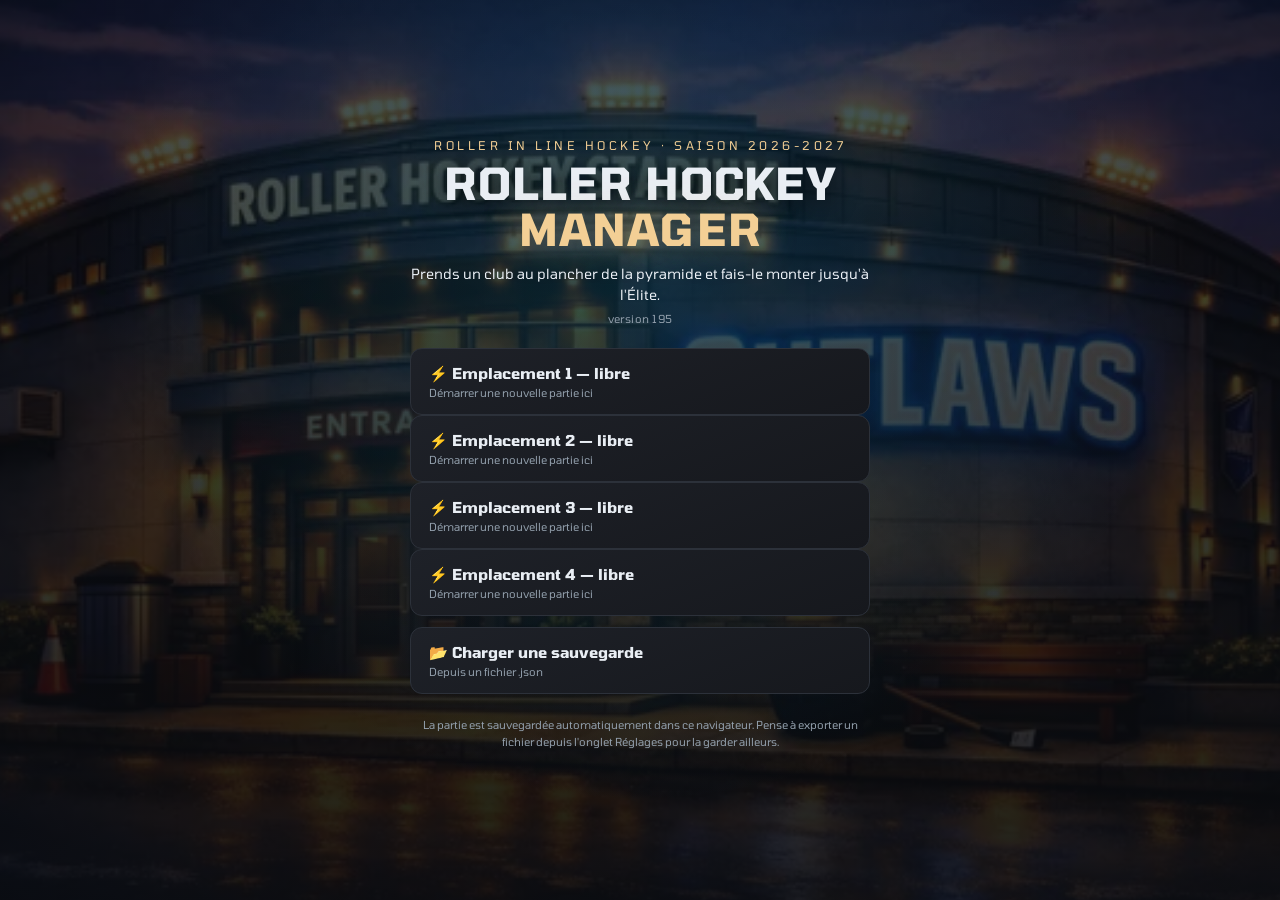
==== commit eb658dc4: "v195 — sur téléphone, la recherche et les régions montrent leurs clubs Au choix du club, sur un télé" ====
--- a/index.html
+++ b/index.html
@@ -2213,6 +2213,8 @@
     c.setAttribute('aria-pressed', String(sienne));
   });
   tsApplyFilters();
+  // Une région touchée : ses équipes sous le doigt, pas au bas d'un écran qu'il faut glisser (v195).
+  tsAmenerResultats();
 }
 
 function tsApplyFilters() {
@@ -2232,6 +2234,30 @@
   });
   const empty = document.getElementById('tsEmpty');
   if (empty) empty.classList.toggle('ts-hidden', anyVisible);
+}
+
+// AMENER LES RÉSULTATS SOUS LES YEUX (v195). Signalé sur un Galaxy S9 : « la recherche ne fonctionne pas du
+// tout ». Elle filtrait — HORS DE LA VUE : sur un téléphone, les résultats vivent sous l'en-tête, le champ et
+// les puces, et clavier ouvert il ne reste qu'environ 400 px d'écran. Après une recherche tapée ou une région
+// touchée, si le premier résultat n'est pas visible, l'écran glisse jusqu'à placer les COMMANDES en haut, les
+// résultats juste dessous. Pas plus loin : pendant une frappe, le navigateur ramène de lui-même le champ
+// focalisé à l'écran, et viser les résultats seuls le ferait se battre avec lui. Sur un grand écran, les
+// résultats suivent déjà les puces : rien ne bouge.
+// Le quart de seconde sans touche après lequel une frappe est tenue pour posée : assez pour ne pas glisser au
+// milieu d'un mot, assez peu pour que le joueur voie la liste répondre.
+const TS_PAUSE_FRAPPE_MS = 250;
+function tsAmenerResultats() {
+  const commandes = document.querySelector('#teamSelectScreen .ts-controls');
+  const premier = [...document.querySelectorAll('#tsDivisions .ts-team-card')].find(c => c.getClientRects().length)
+    || document.getElementById('tsEmpty');
+  if (!commandes || !premier || !premier.getClientRects().length) return;
+  // La hauteur VISIBLE : clavier ouvert, c'est le « viewport visuel » qui rétrécit, pas toujours la fenêtre.
+  const visible = Math.min(window.innerHeight, window.visualViewport ? window.visualViewport.height : Infinity);
+  const r = premier.getBoundingClientRect();
+  if (r.top >= 0 && r.top + Math.min(r.height, 60) <= visible) return;
+  let doux = true;
+  try { doux = !window.matchMedia('(prefers-reduced-motion: reduce)').matches; } catch (e) {}
+  commandes.scrollIntoView({ block: 'start', behavior: doux ? 'smooth' : 'auto' });
 }
 
 function openTeamConfirm(assoId) {
@@ -2632,7 +2658,7 @@
 // `versionName` du build Android par 4-outils/patch-version.py, qui refuse de s'appliquer
 // si les deux divergent. Le mode d'échec évité est réel : l'APK a annoncé « 1.0 » pendant
 // soixante-dix-sept versions parce que rien ne reliait le jeu à son numéro.
-const VERSION_JEU = '194';
+const VERSION_JEU = '195';
 
 function refreshMenu() {
   // Les textes de l'écran titre sont écrits ICI et non en HTML statique : sinon ils
@@ -2802,7 +2828,15 @@
 function initTeamSelect() {
   document.getElementById('tsCancelBtn').addEventListener('click', closeTeamConfirm);
   document.getElementById('tsValidateBtn').addEventListener('click', validateTeamChoice);
-  document.getElementById('tsSearch').addEventListener('input', tsApplyFilters);
+  // Une recherche tapée amène ses résultats sous les yeux ; un champ VIDÉ ne fait rien glisser. Et on glisse
+  // quand la frappe se POSE : chaque touche ramène le curseur à l'écran et interrompt un glissement doux lancé
+  // dans la même tâche — mesuré, l'écran restait en haut, alors que le même appel sans frappe glissait.
+  let glissement = null;
+  document.getElementById('tsSearch').addEventListener('input', (e) => {
+    tsApplyFilters();
+    clearTimeout(glissement);
+    if (e.target.value.trim()) glissement = setTimeout(tsAmenerResultats, TS_PAUSE_FRAPPE_MS);
+  });
   document.getElementById('tsBackBtn').addEventListener('click', backToMenu);
   document.addEventListener('keydown', (e) => {
     if (e.key === 'Escape' && document.getElementById('tsConfirmOverlay').classList.contains('show')) closeTeamConfirm();
--- a/styles.css
+++ b/styles.css
@@ -819,6 +819,18 @@
   }
   .ts-chip:hover { color: var(--txt); border-color: var(--bordure-vive); }
   .ts-chip.active { color: var(--noir); background: var(--chip-color, var(--tan)); border-color: var(--chip-color, var(--tan)); }
+  /* EN TÉLÉPHONE, UNE RANGÉE (v195). Signalé sur un Galaxy S9 : quinze puces passaient à la ligne sur 401 px
+     sous le champ de recherche ; clavier ouvert, il ne restait rien pour les résultats, et une recherche
+     semblait ne rien faire. La rangée défile dans son cadre, plus étroit que l'écran : la page, elle, ne
+     glisse pas. Quatre pixels de marge : l'anneau de focus déborde de 4 px, et une piste qui défile rogne. */
+  @media (max-width: 760px) {
+    .ts-chips { flex-wrap: nowrap; justify-content: flex-start; width: 100%; overflow-x: auto;
+      overscroll-behavior-x: contain; scrollbar-width: none; padding: 4px; }
+    .ts-chips::-webkit-scrollbar { display: none; }
+    .ts-chip { flex: 0 0 auto; white-space: nowrap; }
+  }
+  /* Quand l'écran glisse jusqu'aux résultats, les commandes s'arrêtent sous l'encoche, pas dessous. */
+  .ts-controls { scroll-margin-top: calc(8px + env(safe-area-inset-top, 0px)); }
 
   /* --- Grilles de clubs --- */
   .ts-inner { max-width: 980px; margin: 0 auto; padding: 0 16px; }
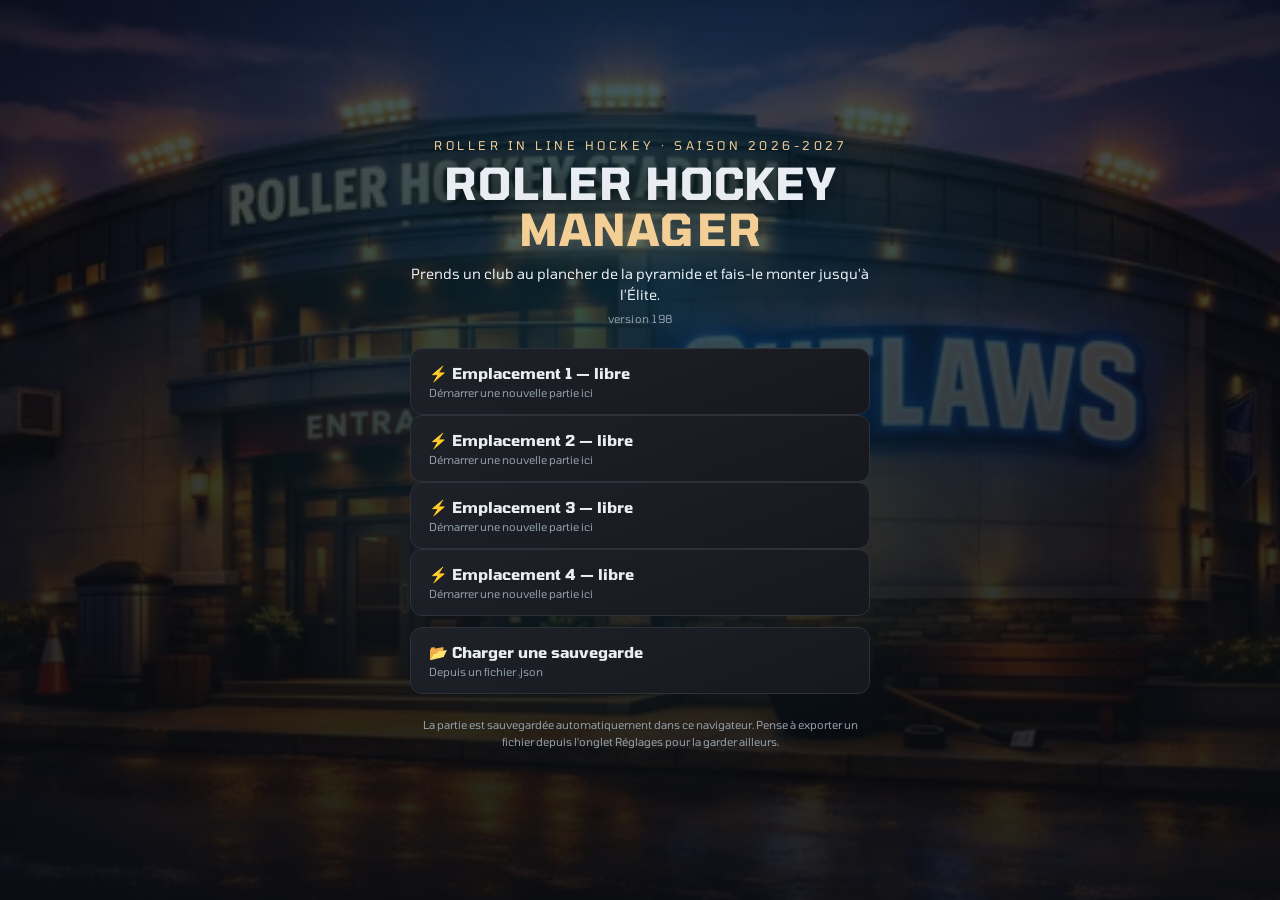
==== commit fea31d05: "v198 — les phases finales se jouent au bouton, le blessé retrouve sa ligne, le jeu parle anglais jus" ====
--- a/index.html
+++ b/index.html
@@ -23,7 +23,7 @@
 <div id="menuScreen">
   <div class="menu-bg" id="menuBg"></div>
   <div class="menu-inner">
-    <div class="ts-tagline">Roller in line hockey · Saison 2026-2027</div>
+    <div class="ts-tagline" id="menuTagline">Roller in line hockey · Saison 2026-2027</div>
     <h1 class="menu-title">ROLLER HOCKEY <span>MANAGER</span></h1>
     <p class="menu-sub" id="menuSub"></p>
     <p class="menu-version" id="menuVersion"></p>
@@ -50,21 +50,21 @@
   <div class="ts-hero">
     <div class="ts-hero-bg" id="tsHeroBg"></div>
     <div class="ts-hero-inner">
-      <div class="ts-tagline">Saison 2026-2027 · Roller in line hockey</div>
+      <div class="ts-tagline" id="tsTagline">Saison 2026-2027 · Roller in line hockey</div>
       <h1 class="ts-title">ROLLER HOCKEY <span>MANAGER</span></h1>
       <div class="ts-hero-stats">
-        <div class="ts-hero-stat"><b id="tsStatClubs">—</b><span>clubs</span></div>
-        <div class="ts-hero-stat"><b id="tsStatDivs">—</b><span>divisions</span></div>
-        <div class="ts-hero-stat"><b>1</b><span>rêve : l'Élite</span></div>
+        <div class="ts-hero-stat"><b id="tsStatClubs">—</b><span id="tsStatClubsLabel">clubs</span></div>
+        <div class="ts-hero-stat"><b id="tsStatDivs">—</b><span id="tsStatDivsLabel">divisions</span></div>
+        <div class="ts-hero-stat"><b>1</b><span id="tsStatReve">rêve : l'Élite</span></div>
       </div>
-      <p class="ts-sub">Choisis ton club. Quel que soit ton choix, <b>tu démarres en Régional</b> —
+      <p class="ts-sub" id="tsIntro">Choisis ton club. Quel que soit ton choix, <b>tu démarres en Régional</b> —
       c'est un maillot, pas un raccourci. Le club que tu prends libère sa place, reprise par un club de sa région.</p>
     </div>
   </div>
   <div class="ts-controls">
     <input type="text" class="ts-search" id="tsSearch" placeholder="Rechercher un club…" autocomplete="off">
     <div class="ts-chips" id="tsChips"></div>
-    <button class="ts-back" id="tsBackBtn">← Retour au menu</button>
+    <button class="ts-back" id="tsBackBtn">Retour au menu</button>
   </div>
   <div class="ts-inner">
     <div id="tsDivisions"></div>
@@ -74,10 +74,10 @@
 <div id="tsConfirmOverlay" class="ts-confirm-overlay">
   <div class="ts-confirm-box" id="tsConfirmBox">
     <div class="ts-confirm-crest" id="tsConfirmCrest">—</div>
-    <p class="ts-confirm-lead">Tu prends les rênes de</p>
+    <p class="ts-confirm-lead" id="tsConfirmLead">Tu prends les rênes de</p>
     <p class="ts-confirm-name" id="tsConfirmName">—</p>
     <p class="ts-confirm-origin" id="tsConfirmOrigin">—</p>
-    <p class="ts-confirm-note">La partie démarre en <b>Régional</b>, quelle que soit la division d'origine de ce club.
+    <p class="ts-confirm-note" id="tsConfirmNote">La partie démarre en <b>Régional</b>, quelle que soit la division d'origine de ce club.
     À toi de le faire remonter jusqu'au sommet.</p>
     <div class="ts-confirm-btns">
       <button class="btn" id="tsCancelBtn">Annuler</button>
@@ -140,17 +140,17 @@
     <div id="aideCartes"></div>
   </section>
   <section id="tab-options" style="display:none">
-    <h2>Réglages</h2>
+    <h2 id="rgTitre">Réglages</h2>
     <div id="optionsPanel"></div>
-    <h2>Sauvegarde</h2>
+    <h2 id="rgTitreSauvegarde">Sauvegarde</h2>
     <div class="card">
       <p class="note" id="noteSauvegarde"></p>
       <div id="saveRow">
-        <button class="btn" id="btnSave">💾 Exporter un fichier</button>
-        <label class="btn" style="display:inline-block">📂 Charger une sauvegarde
+        <button class="btn" id="btnSave">Exporter un fichier</button>
+        <label class="btn" style="display:inline-block"><span id="rgChargerTexte">Charger une sauvegarde</span>
           <input type="file" id="fileLoad" accept=".json" class="champ-fichier">
         </label>
-        <button class="btn" id="btnNew">🏠 Menu principal</button>
+        <button class="btn" id="btnNew">Menu principal</button>
       </div>
     </div>
   </section>
@@ -172,9 +172,9 @@
     </div>
     <div id="mvTactics" style="margin-top:8px;font-size:12px">
       <span class="tag">📋 Consignes en direct :</span>
-      <button class="btn" onclick="liveSetTactic('offensif')">Tout attaquer</button>
-      <button class="btn" onclick="liveSetTactic('equilibre')">Équilibré</button>
-      <button class="btn" onclick="liveSetTactic('defensif')">Verrouiller</button>
+      <button class="btn" data-style="offensif" onclick="liveSetTactic('offensif')">Tout attaquer</button>
+      <button class="btn" data-style="equilibre" onclick="liveSetTactic('equilibre')">Équilibré</button>
+      <button class="btn" data-style="defensif" onclick="liveSetTactic('defensif')">Verrouiller</button>
     </div>
   </div>
 </div>
@@ -284,12 +284,14 @@
   // du secteur du club incarné, à chaque partie et à chaque changement de division.
   // Les 74 clubs inventés qui figuraient ici ont été retirés avec le passage aux
   // 348 équipes du relevé FFRS 2025-2026.
-  { key: 'Regional', label: 'Régional',      qual: [26, 38], tv: 0,    prestige: -0.6, teams: [] },
-  { key: 'PreNat',   label: 'Pré-Nationale', qual: [33, 46], tv: 60,   prestige: -0.3, teams: [] },
-  { key: 'N3',       label: 'Nationale 3',   qual: [42, 56], tv: 300,  prestige: 0,    teams: [] },
-  { key: 'N2',       label: 'Nationale 2',   qual: [50, 64], tv: 900,  prestige: 1,    teams: [] },
-  { key: 'N1',       label: 'Nationale 1',   qual: [58, 72], tv: 2200, prestige: 2,    teams: [] },
-  { key: 'Elite',    label: 'Élite',         qual: [68, 88], tv: 6000, prestige: 3,    teams: [] }
+  // `genre` est celui du NOM, que `{division:la}` accorde dans un gabarit français : « le Régional » est masculin, les cinq
+  // autres féminins (cause F1). Un « La {division} » écrit en dur disait « La Régional exige » et « La Élite exige ».
+  { key: 'Regional', label: 'Régional',      genre: 'm', qual: [26, 38], prestige: -0.6, teams: [] },
+  { key: 'PreNat',   label: 'Pré-Nationale', genre: 'f', qual: [33, 46], prestige: -0.3, teams: [] },
+  { key: 'N3',       label: 'Nationale 3',   genre: 'f', qual: [42, 56], prestige: 0,    teams: [] },
+  { key: 'N2',       label: 'Nationale 2',   genre: 'f', qual: [50, 64], prestige: 1,    teams: [] },
+  { key: 'N1',       label: 'Nationale 1',   genre: 'f', qual: [58, 72], prestige: 2,    teams: [] },
+  { key: 'Elite',    label: 'Élite',         genre: 'f', qual: [68, 88], prestige: 3,    teams: [] }
 ];
 // Plus de copie de référence : les poules sont reconstruites depuis CLUBS_EQUIPES, qui est
 // la source de vérité et ne bouge pas. resetTeamDefs() se contente de relancer la
@@ -297,8 +299,23 @@
 // l'état d'origine.
 function resetTeamDefs() { chargerPoules(); }
 
+// LES PRIMES DE LA DIRECTION (décision de Mirja, 26 septembre 2026 : « les primes de fin de saison sont bien ») : le
+// chèque de montée et l'apport de trésorerie, versés par la direction du club en arrivant dans la division, comme avant.
 const PROMOTION_BONUS = [0, 2000, 4500, 8000, 20000, 45000]; // chèque de montée reçu en arrivant dans cette division
 const DIVISION_BASE_BUDGET = [5000, 6500, 8000, 15000, 35000, 80000]; // apport de trésorerie complémentaire à la montée
+// LA SUBVENTION DE LA COMMUNE, par division (v197, « l'argent d'un club ne tombe pas par miracle »). Versée à chaque fin
+// de saison pour la saison qui s'ouvre, au barème de la division où le club jouera, jamais selon un résultat, en plus des
+// primes de la direction. Ordres de grandeur publiés :
+// Saint-Herblain 3 000 € (2025), Rouen 18 000 € en N1 (2024), Rethel 30 000 € en Élite (2021) ; les autres interpolés.
+const SUBVENTION_COMMUNE = [3000, 4000, 6000, 9000, 18000, 30000];
+// La commune, propriétaire de la salle, en paie une part des travaux ; le club, celle-ci. Sans elle, le club prudent
+// montait une saison plus tard qu'avant la suppression de l'argent sans payeur (mesuré au banc).
+const PART_CLUB_SALLE = 0.7;
+// L'INDEMNITÉ DE MATCH DES JOUEURS, par division (décision 1-D de Mirja, 26 septembre 2026). La même pour chaque joueur de
+// l'effectif, versée à chaque match JOUÉ : un club amateur ne salarie pas ses joueurs, et le niveau d'un joueur ne change
+// pas ce qu'il coûte. Rien en Régional, puis le tarif double à chaque division.
+const INDEMNITE_MATCH = [0, 5, 10, 20, 40, 80];
+function indemniteParJoueur() { return INDEMNITE_MATCH[G.divIdx] || 0; }
 
 const PRENOMS = ["Lucas","Hugo","Théo","Nathan","Enzo","Léo","Maxime","Antoine","Julien","Romain",
   "Bastien","Quentin","Clément","Florian","Adrien","Mathis","Kylian","Rémi","Damien","Thibault",
@@ -314,7 +331,9 @@
 function pick(arr) { return arr[irnd(0, arr.length - 1)]; }
 function euros(n) {
   const l = (typeof langue === 'function') ? langue() : 'fr';
-  const s = Number(n).toLocaleString(l === 'en' ? 'en-GB' : 'fr-FR');
+  // Un zéro négatif — `-staffWage` sans encadrement, `-c.marketing` à zéro — s'écrit « 0 », jamais « -0 € ».
+  const v = Number(n) === 0 ? 0 : Number(n);
+  const s = v.toLocaleString(l === 'en' ? 'en-GB' : 'fr-FR');
   return l === 'en' ? '€' + s : s + ' €';
 }
 
@@ -351,7 +370,7 @@
       ${stat(T('stat.agr'), p.agr, cAgr)}${stat(T('stat.forme'), p.forme, cForme)}
       ${stat(T('stat.moral'), moral, cMoral)}${stat(T('stat.potentiel'), '⭐'.repeat(potentialStars(p)))}
       ${stat(T('colonne.contrat'), (p.contractYears === undefined || p.contractYears === null) ? '—' : T('joueur.contrat.ans', { n: p.contractYears }))}
-      ${stat(T('intro.salaire'), euros(p.salaire))}${stat(T('colonne.valeur'), euros(playerValue(p)))}
+      ${stat(T('colonne.valeur'), euros(playerValue(p)))}
     </div>
     <p class="modal-note">${T('intro.joueurSurTotal', { rang: rang, total: total })}</p>
   </div>`;
@@ -435,31 +454,48 @@
 }
 
 // Une ligne du résumé : libellé, valeur, et l'évolution quand on connaît le point de départ.
-function ligneResume(lib, valeur, avant, apres, suffixe) {
+// `forme` : un suffixe, ou une fonction qui écrit la valeur — `euros` pour une somme, dans la langue de l'écran.
+function ligneResume(lib, valeur, avant, apres, forme) {
   let evo = '';
   if (avant !== undefined && avant !== null && avant !== apres) {
     const hausse = apres > avant;
     const couleur = hausse ? 'var(--vert)' : 'var(--rouge)';
-    evo = `<span class="rs-evo" style="color:${couleur}">${hausse ? '▲' : '▼'} ${avant}${suffixe || ''} → ${apres}${suffixe || ''}</span>`;
+    const ecrire = typeof forme === 'function' ? forme : (x => x + (forme || ''));
+    evo = `<span class="rs-evo" style="color:${couleur}">${hausse ? '▲' : '▼'} ${ecrire(avant)} → ${ecrire(apres)}</span>`;
   }
   return `<div class="modal-stat"><span>${lib}</span><span>${valeur}${evo}</span></div>`;
+}
+
+// Où le club jouera la saison prochaine, dit dès le premier écran du résumé : le verdict n'était écrit qu'au bilan, et
+// seulement s'il y avait montée ou descente (signalé par Mirja, 27 septembre 2026). `issue` : { sens, divIdx }.
+function phraseIssueSaison(issue) {
+  if (!issue || !DIVISIONS[issue.divIdx]) return '';
+  const division = escHtml(DIVISIONS[issue.divIdx].label);
+  if (issue.sens === 'montee') return `<div class="modal-flash good"><b>🎉 ${T('fin.montee', { division })}</b></div>`;
+  if (issue.sens === 'descente') return `<div class="modal-flash bad"><b>⚠️ ${T('fin.descente', { division })}</b></div>`;
+  return `<div class="modal-flash"><b>${T('fin.resteEn', { division })}</b></div>`;
 }
 
 // Les écrans du résumé, construits à partir de ce que le jeu suit déjà.
 function ecransResumeSaison(infos) {
   const me = myTeam();
+  // La division JOUÉE : la montée ou la descente est déjà réglée quand le résumé se construit (neuvième relecture).
+  const jouee = infos.division || DIVISIONS[G.divIdx];
   const d = G.saisonDebut && G.saisonDebut.saison === G.season ? G.saisonDebut : null;
   const joues = me.players.slice().sort((a, b) => (b.seasonGoals || 0) - (a.seasonGoals || 0));
   const buteur = joues[0];
   const totalButs = me.players.reduce((s, p) => s + (p.seasonGoals || 0), 0);
-  const forceFin = Math.round(me.players.reduce((s, p) => s + overall(p), 0) / Math.max(1, me.players.length));
+  // La force de la saison jouée, que `endSeason` relève avant le rattrapage de montée (dixième relecture).
+  const forceFin = infos.force !== undefined ? infos.force
+    : Math.round(me.players.reduce((s, p) => s + overall(p), 0) / Math.max(1, me.players.length));
   const matchs = me.v + me.d + (me.vp || 0) + (me.dp || 0);
   const ecrans = [];
 
   ecrans.push({ titre: T('resume.saisonTitre', { annees: seasonLabel(G.season) }), picto: 'finSaison', html:
-    `<p class="rs-gros">${escHtml(DIVISIONS[G.divIdx].label)}</p>
+    `<p class="rs-gros">${escHtml(jouee.label)}</p>
      <p class="modal-note">${escHtml(me.name)} · ${T('resume.matchsJoues', { n: matchs })}</p>
-     <div class="rs-classement">${T('classement.rang', { n: infos.rank + 1 })}<span> ${T('resume.sur', { n: infos.n })}</span></div>` });
+     <div class="rs-classement">${T('classement.rang', { n: infos.rank + 1 })}<span> ${T('resume.sur', { n: infos.n })}</span></div>
+     ${phraseIssueSaison(infos.issue)}` });
 
   ecrans.push({ titre: T('resume.parcours'), picto: 'classement', html:
     `<div class="modal-stat"><span>${T('colonne.pts')}</span><span><b>${me.pts}</b></span></div>
@@ -479,15 +515,17 @@
     + `<div class="modal-stat"><span>${T('resume.butsEquipe')}</span><span>${totalButs}</span></div>` });
 
   ecrans.push({ titre: T('resume.comptes'), picto: 'argent', html:
-    ligneResume(T('bandeau.budget'), euros(Math.round(G.budget)), d ? d.budget : null, Math.round(G.budget), ' €')
-    + `<div class="modal-stat"><span>${T('resume.prime')}</span><span>${euros(infos.basePrize)}</span></div>`
+    ligneResume(T('bandeau.budget'), euros(Math.round(G.budget)), d ? d.budget : null, Math.round(G.budget), euros)
+    + `<div class="modal-stat"><span>${T('resume.prime')}</span><span>${euros(infos.basePrize || 0)}</span></div>`
+    + `<div class="modal-stat"><span>${T('resume.primeObjectif')}</span><span>${euros(infos.primeObjectif || 0)}</span></div>`
+    + `<div class="modal-stat"><span>${T('resume.subvention')}</span><span>${euros(infos.subvention || 0)}</span></div>`
     + `<div class="modal-stat"><span>${T('infra.stade.label')}</span><span>${T('club.niveauCourt', { n: G.club.stade })}</span></div>`
-    + `<div class="modal-stat"><span>${T('club.sponsoring')}</span><span>${(G.club.sponsors || []).length}</span></div>` });
+    + `<div class="modal-stat"><span>${T('resume.contrats')}</span><span>${contratsActifs().length}</span></div>` });
 
   ecrans.push({ titre: T('ecran.effectif.label'), picto: 'effectif', html:
     ligneResume(T('resume.forceMoyenne'), forceFin, d ? d.force : null, forceFin)
     + ligneResume(T('colonne.joueur'), me.players.length, d ? d.effectif : null, me.players.length)
-    + `<div class="modal-stat"><span>${T('resume.niveauDivision')}</span><span>${Math.round((DIVISIONS[G.divIdx].qual[0] + DIVISIONS[G.divIdx].qual[1]) / 2)}</span></div>`
+    + `<div class="modal-stat"><span>${T('resume.niveauDivision')}</span><span>${Math.round((jouee.qual[0] + jouee.qual[1]) / 2)}</span></div>`
     + (d ? '' : `<p class="modal-note">${T('resume.evolutions')}</p>`) });
 
   return ecrans;
@@ -639,6 +677,8 @@
 // La visionneuse de match est à z-index 50, le voile à 250 : le voile la recouvrait et
 // rendait « Passer » inatteignable — le joueur restait coincé devant son match. Le
 // projecteur s'efface donc tant qu'elle est ouverte, et revient quand elle se ferme.
+// Elle lit le RENDU — ce qui recouvre réellement le projecteur —, pas l'état du jeu : pour savoir si un direct est ouvert,
+// on lit `directALEcran` (visionneuse.js), qui ne dépend pas de la feuille de style (cause R14).
 function visionneuseOuverte() {
   const mv = document.getElementById('matchViewer');
   if (!mv) return false;
@@ -758,9 +798,10 @@
   const boutons = Array.prototype.slice.call(
     document.querySelectorAll('#tab-entrainement button[data-hire]:not([disabled])'));
   if (!boutons.length) return null;
+  // Le prix sur sa DONNÉE : relu dans le texte, « €1,100 » valait 100 sur l'écran anglais (huitième relecture).
   const prix = b => {
-    const m = (b.textContent || '').replace(/\s/g, '').match(/(\d[\d]*)/g);
-    return m ? parseInt(m[m.length - 1], 10) : Number.MAX_SAFE_INTEGER;
+    const v = Number(b.dataset.prix);
+    return Number.isFinite(v) ? v : Number.MAX_SAFE_INTEGER;
   };
   return boutons.reduce((a, b) => prix(b) <= prix(a) ? b : a);
 }
@@ -907,6 +948,7 @@
   // comme on l'a reçu, du plus ancien au plus récent.
   const nouveaux = G.inbox.filter(m => !m.read).slice().reverse();
   if (!nouveaux.length) return;
+  let aRepondu = false;
   for (let i = 0; i < nouveaux.length; i++) {
     const m = nouveaux[i];
     const reste = nouveaux.length - i - 1;
@@ -935,12 +977,19 @@
     m.read = true;
     if (typeof choix === 'string' && choix.indexOf('rep') === 0 && reponsesDe(m)) {
       const k = parseInt(choix.slice(3), 10);
-      if (m.vestiaire) repondreAuVestiaire(m, k);
-      else if (m.brouille) reglerBrouille(m, k);
-      else repondreAlaPresse(m, k);
+      // Chaque geste rend `null` quand il n'a rien appliqué (réponse déjà donnée, joueur parti) : seul un état changé se re-rend.
+      const fait = m.vestiaire ? repondreAuVestiaire(m, k)
+        : m.brouille ? reglerBrouille(m, k) : repondreAlaPresse(m, k);
+      if (fait) aRepondu = true;
     }
     if (choix === 'passer') { nouveaux.slice(i + 1).forEach(x => x.read = true); break; }
   }
+  // UNE RÉPONSE CHANGE L'ÉTAT, ET L'ÉCRAN DOIT LE DIRE (relecture de R2). La lettre porte sa note « Ta réponse », un joueur son
+  // nouveau moral, la direction sa confiance, une ligne sa nouvelle forme — et les écrans gardaient le rendu de `playDay`, fait
+  // AVANT la réponse : `showTab` ne fait que basculer l'affichage, il ne rend pas. Un seul rendu, ici, quand la dernière
+  // fenêtre est refermée : l'arrière-plan n'est plus inerte et le focus a déjà rejoint son déclencheur. `renderAll()` programme
+  // aussi l'autosauvegarde, que la réponse n'avait pas déclenchée.
+  if (aRepondu) renderAll();
   applyNavNotifications();
 }
 
@@ -1302,18 +1351,68 @@
   return { cle: choisi.cle, titre: T(fait.cleTitre, fait.params || {}) };
 }
 
-// Séparer coûte : on casse aussi les ententes que le joueur déplacé avait dans sa ligne.
+// Les lignes du rival : celle où il joue ET celle qu'il retient — il y reviendra. Un blessé n'en a qu'une, la retenue ; un
+// joueur sans mémoire, que celle où il joue ; un dépanneur d'une ligne dissoute en a deux, celle où il dépanne et celle où
+// il retourne — la fonction ne rendait que la première, et « Les séparer » envoyait quelqu'un dans la seconde. « Les
+// séparer » n'envoie personne dans l'une ni dans l'autre (voir 4-outils/patch-brouille-hors-ligne.py, puis
+// 4-outils/patch-brouille-rival-depanneur.py).
+function lignesDuRival(b) {
+  if (!b) return [];
+  return [...new Set([ligneDe(b), ligneMemorisee(b.ligneRetour)].filter(Boolean))];
+}
+
+// Pourquoi « Les séparer » n'a envoyé personne nulle part (cause D3, voir 4-outils/patch-brouille-sans-ligne.py) : une raison par
+// AUTRE ligne que celle du joueur, dans l'ordre des numéros. Le rival y joue, ou c'est celle où il reviendra — `lignesDuRival` —, ou,
+// faute de l'une et de l'autre, elle est complète : la boucle de `reglerBrouille` n'écarte une ligne que pour ces trois motifs, et
+// n'arrive ici que si elle les a tous rencontrés. On ne recompte donc pas les joueurs. Chaque raison est une DONNÉE, une clé et ses
+// paramètres : `paramsCourrier` l'écrit dans la langue de la lecture, nom du rival compris.
+function raisonsSansLigne(ancienne, rival) {
+  const raisons = {};
+  let rang = 0;
+  for (let n = 1; n <= LIGNES_MAX; n++) {
+    if (n === ancienne) continue;
+    const joue = !!rival && ligneDe(rival) === n;
+    const retient = !!rival && !joue && ligneMemorisee(rival.ligneRetour) === n;
+    const cle = joue ? 'courrier.brouille.pasDeLigne.joue'
+      : retient ? 'courrier.brouille.pasDeLigne.retient' : 'courrier.brouille.pasDeLigne.pleine';
+    raisons['raison' + (++rang)] = { cle: cle, params: rival && (joue || retient) ? { rival: rival.nom, n: n } : { n: n } };
+  }
+  return raisons;
+}
+
+// Un joueur hors de toute ligne — blessé, ou le frustré d'une jalousie qui attend sur le banc — n'est envoyé nulle part :
+// écrire sa `ligne` sans le rendre titulaire n'aligne personne, et la note disait « X passe en ligne N », parfois celle du
+// rival. Il ne perd que la place qu'il retenait AUPRÈS de son rival : ton geste l'emporte, et rétabli, il ne revient pas de
+// lui-même à côté de lui. Une autre place retenue n'a rien à voir avec la brouille : il la garde. Et il n'a quitté aucune
+// ligne, donc aucune entente ne se distend.
+function separerHorsLigne(message, a, lignesRival) {
+  const params = { ditCle: cleCitation('brouille', BROUILLE_REPONSES[0]), nom: a.nom };
+  const retenue = ligneMemorisee(a.ligneRetour);
+  if (!retenue || !lignesRival.includes(retenue)) {
+    noterReponse(message, 'courrier.brouille.horsLigne', params);
+    return;
+  }
+  oublierLigne(a);
+  noterReponse(message, 'courrier.brouille.oublie', Object.assign({}, params, { ligne: retenue }));
+}
+
+// Séparer coûte : on casse aussi les ententes que le joueur déplacé avait dans sa ligne. Seul un joueur ALIGNÉ se déplace,
+// et jamais dans la ligne de son rival — la première qui a de la place pouvait être la sienne.
 function reglerBrouille(message, index) {
   if (!message || !message.brouille || message.reponse !== undefined) return null;
   message.reponse = index;
   const me = myTeam();
   const [idA, idB] = message.brouille;
   const a = me && me.players.find(x => x.id === idA);
-  if (index === 0 && a) {
+  const rival = me && me.players.find(x => x.id === idB);
+  const lignesRival = lignesDuRival(rival);
+  if (index === 0 && a && !ligneDe(a)) {
+    separerHorsLigne(message, a, lignesRival);
+  } else if (index === 0 && a) {
     const ancienne = ligneDe(a);
     let cible = 0;
     for (let n = 1; n <= LIGNES_MAX; n++) {
-      if (n === ancienne) continue;
+      if (n === ancienne || lignesRival.includes(n)) continue;
       if (joueursDeLigne(me, n).length < PAR_LIGNE) { cible = n; break; }
     }
     if (cible) {
@@ -1322,11 +1421,15 @@
       joueursDeLigne(me, ancienne).forEach(q => {
         if (q.id !== a.id && affiniteEntre(a.id, q.id) > 0) majAffinite(a.id, q.id, -1);
       });
+      oublierLigne(a);
       a.ligne = cible;
       noterReponse(message, 'courrier.brouille.deplace',
         { ditCle: cleCitation('brouille', BROUILLE_REPONSES[0]), nom: a.nom, ligne: cible });
     } else {
-      noterReponse(message, 'courrier.brouille.impossible');
+      // Ni la ligne du joueur ni celles du rival : la note cite ta réponse, nomme le joueur, dit où il reste et pourquoi.
+      noterReponse(message, 'courrier.brouille.pasDeLigne', Object.assign(
+        { ditCle: cleCitation('brouille', BROUILLE_REPONSES[0]), nom: a.nom, ligne: ancienne },
+        raisonsSansLigne(ancienne, rival)));
     }
   } else {
     noterReponse(message, 'courrier.ta-reponse',
@@ -1401,7 +1504,20 @@
 function paramsCourrier(p) {
   const out = {};
   Object.keys(p || {}).forEach(k => {
-    out[k] = /Html$/.test(k) ? p[k] : escHtml(String(p[k]));
+    const v = p[k];
+    // Une somme se range brute, `{ euros: 3000 }`, et s'écrit dans la langue de la LECTURE. Une lettre d'avant la v197 garde
+    // la chaîne qu'elle portait.
+    if (v && typeof v === 'object' && typeof v.euros === 'number') { out[k] = escHtml(euros(v.euros)); return; }
+    // Un intitulé du jeu se range par sa clé, `{ cle: 'objectif.titre' }`, et se traduit à la lecture lui aussi.
+    // Avec ses paramètres, `{ cle, params }` : ils sont échappés un à un, et le texte du dictionnaire est le nôtre.
+    if (v && typeof v === 'object' && typeof v.cle === 'string') {
+      out[k] = v.params && typeof v.params === 'object' ? T(v.cle, paramsCourrier(v.params)) : escHtml(T(v.cle));
+      return;
+    }
+    // Le poste d'un joueur, rangé par une version d'AVANT par son CODE seul (« A », « D », « G »), se lit avec le libellé court du jour — ATT,
+    // FWD — comme l'interface (cause F1). Seul ce nom et ces trois codes : un autre `poste` reste tel quel, la lecture ne devine rien.
+    if (k === 'poste' && typeof v === 'string' && /^[GDA]$/.test(v)) { out[k] = escHtml(T('poste.' + v + '.court')); return; }
+    out[k] = /Html$/.test(k) ? v : escHtml(String(v));
   });
   return out;
 }
@@ -1513,6 +1629,13 @@
   const poules = G.poules && G.poules.length ? G.poules : [G.teams || []];
   poules.forEach(poule => (poule || []).forEach(t => { if (t && !maillotValide(t.maillot)) t.maillot = maillotDe(t); }));
 }
+// ==================== Ouverture du marché ====================
+// Le marché des transferts n'ouvre qu'à partir d'une saison : la première se joue avec l'effectif de départ. UNE constante et UNE
+// fonction — le refus d'un achat, l'onglet verrouillé, la pastille d'ouverture, la note de la fenêtre du forfait et l'aide la lisent —,
+// et les textes qui citent la saison la reçoivent en paramètre (`{saison}`, `{saisonMarche}`) : jamais un nombre écrit dans une phrase.
+const SAISON_OUVERTURE_MARCHE = 2;
+function marcheOuvert() { return G.season >= SAISON_OUVERTURE_MARCHE; }
+
 // ==================== Plafond d'effectif ====================
 // Un effectif a un plafond, et c'est la SAUVEGARDE qu'il protège : `validerCandidat` refuse une
 // équipe de plus de 60 joueurs, et à 61 la partie ne se recharge plus — mesuré. 40 laisse vingt
@@ -1748,7 +1871,6 @@
   const curr = Math.round((p.tir + p.def + p.vit) / 3);
   const room = age < 20 ? irnd(14, 34) : age < 24 ? irnd(8, 24) : age < 29 ? irnd(4, 14) : irnd(1, 7);
   p.potentiel = Math.round(clampV(curr + room, 38, 97));
-  p.salaire = playerSalary(p);
   return p;
 }
 function clampV(v, a, b) { return Math.max(a, Math.min(b, v)); }
@@ -1757,13 +1879,6 @@
   if (p.pos === 'G') return Math.round(0.8 * p.gar + 0.2 * p.vit);
   if (p.pos === 'D') return Math.round(0.25 * p.tir + 0.5 * p.def + 0.25 * p.vit);
   return Math.round(0.5 * p.tir + 0.25 * p.def + 0.25 * p.vit);
-}
-function playerSalary(p) {
-  const ov = overall(p);
-  let base = Math.max(15, Math.round((ov - 35) * (ov - 35) * 0.09 / 5) * 5); // € / semaine (journée jouée)
-  if (p.age > 30) base = Math.round(base * 1.2 / 5) * 5; // les vétérans coûtent un peu plus cher
-  if (p.age < 21) base = Math.round(base * 0.8 / 5) * 5; // les jeunes sont moins chers
-  return base;
 }
 function potentialStars(p) {
   // affichage flou du potentiel (façon "étoiles" de scouting) plutôt que le chiffre exact
@@ -2125,9 +2240,32 @@
     ? '\u2605' : (def.short || def.name.slice(0, 3)).slice(0, 3);
 }
 
+// Les textes statiques du choix du club — devise, compteurs, accueil, recherche, retour, message vide, confirmation — étaient écrits
+// en dur en français : à l'écran anglais, un joueur commençait sa partie par un écran qui ne parlait pas sa langue (relecture de
+// R13). Posés à CHAQUE ouverture, par `renderTeamSelectScreen` : l'écran ne se rouvre que par `openTeamSelect`, et la langue ne se
+// change que dans les Réglages, en pleine partie. Les noms de clubs, de villes, de régions et de divisions restent tels quels.
+function poserTextesChoixClub() {
+  const poser = (id, texte) => { const e = document.getElementById(id); if (e) e.textContent = texte; };
+  const poserHtml = (id, cle) => { const e = document.getElementById(id); if (e) e.innerHTML = T(cle); };   // le dictionnaire peut porter son gras
+  poser('tsTagline', T('ts.tagline'));
+  poser('tsStatClubsLabel', T('ts.stat.clubs'));
+  poser('tsStatDivsLabel', T('ts.stat.divisions'));
+  poser('tsStatReve', T('ts.stat.reve'));
+  poserHtml('tsIntro', 'ts.intro');
+  const champ = document.getElementById('tsSearch');
+  if (champ) champ.setAttribute('placeholder', T('ts.recherche'));
+  poser('tsBackBtn', '← ' + T('ts.retour'));
+  poser('tsEmpty', T('ts.vide'));
+  poser('tsConfirmLead', T('ts.confirm.lead'));
+  poserHtml('tsConfirmNote', 'ts.confirm.note');
+  poser('tsCancelBtn', T('ts.confirm.annuler'));
+  poser('tsValidateBtn', T('ts.confirm.valider'));
+}
+
 function renderTeamSelectScreen() {
   const box = document.getElementById('tsDivisions');
   if (!box) return;
+  poserTextesChoixClub();
 
   // compteurs du bandeau : les associations jouables, pas les équipes
   const totalClubs = CLUBS_ASSOS.filter(a => a[5]).length;
@@ -2151,7 +2289,7 @@
     // ENFONCÉE, et c'est ce qu'un lecteur d'écran doit annoncer.
     chips.innerHTML = `<div class="ts-chip ${tsActiveFilter === 'all' ? 'active' : ''}" style="--chip-color:var(--tan)"
         role="button" tabindex="0" aria-pressed="${tsActiveFilter === 'all'}" data-region="all"
-        onclick="tsSetFilter('all')">Toutes</div>` +
+        onclick="tsSetFilter('all')">${escHtml(T('ts.chip.toutes'))}</div>` +
       regions.map(r => `<div class="ts-chip ${tsActiveFilter === r ? 'active' : ''}" style="--chip-color:#8fb8d8"
           role="button" tabindex="0" aria-pressed="${tsActiveFilter === r}" data-region="${escHtml(r)}"
           onclick="tsSetFilter(${JSON.stringify(r).replace(/"/g, '&quot;')})">${escHtml(r)}</div>`).join('');
@@ -2169,7 +2307,7 @@
     const color = '#8fb8d8';
     return `
     <div class="ts-div-block" data-region="${escHtml(region)}" style="--div-color:${color}">
-      <div class="ts-div-title" style="color:${color}">${escHtml(region)} <span class="ts-div-badge">${parRegion[region].length} clubs</span></div>
+      <div class="ts-div-title" style="color:${color}">${escHtml(region)} <span class="ts-div-badge">${escHtml(T('ts.badge.total', { n: parRegion[region].length, total: parRegion[region].length }))}</span></div>
       <div class="ts-team-grid">
         ${parRegion[region].map((ai) => {
           const a = CLUBS_ASSOS[ai];
@@ -2188,7 +2326,7 @@
             <div class="ts-crest">${tsCrestLabel(t)}</div>
             <div class="ts-team-name">${t.name}</div>
             ${ville ? `<div class="ts-team-ville">${escHtml(ville)} · ${escHtml(DIVISIONS[a[4]].label)}</div>` : ''}
-            ${ai === CLUB_DEFAUT ? '<span class="ts-flag">club d\'origine</span>' : ''}
+            ${ai === CLUB_DEFAUT ? `<span class="ts-flag">${escHtml(T('ts.flag.origine'))}</span>` : ''}
           </div>`;
         }).join('')}
       </div>
@@ -2223,13 +2361,23 @@
   document.querySelectorAll('.ts-div-block').forEach(block => {
     const divMatch = tsActiveFilter === 'all' || block.dataset.region === tsActiveFilter;
     let visibleInBlock = 0;
-    block.querySelectorAll('.ts-team-card').forEach(card => {
+    const cartes = block.querySelectorAll('.ts-team-card');
+    cartes.forEach(card => {
       const nameMatch = !q || card.dataset.name.includes(q);
       const show = divMatch && nameMatch;
       card.classList.toggle('ts-hidden', !show);
       if (show) visibleInBlock++;
     });
     block.classList.toggle('ts-hidden', visibleInBlock === 0);
+    // Le compte dit ce qu'on VOIT (v197, S41) : « outlaws » ne montrait qu'une carte sous « 16 clubs ». Il se
+    // calcule de ce qu'on vient de compter, jamais d'un texte relu.
+    const badge = block.querySelector('.ts-div-badge');
+    if (badge) {
+      const total = cartes.length;
+      badge.textContent = visibleInBlock === total
+        ? T('ts.badge.total', { n: visibleInBlock, total })
+        : T(visibleInBlock === 1 ? 'ts.badge.filtre.un' : 'ts.badge.filtre', { n: visibleInBlock, total });
+    }
     if (visibleInBlock > 0) anyVisible = true;
   });
   const empty = document.getElementById('tsEmpty');
@@ -2240,25 +2388,115 @@
 // tout ». Elle filtrait — HORS DE LA VUE : sur un téléphone, les résultats vivent sous l'en-tête, le champ et
 // les puces, et clavier ouvert il ne reste qu'environ 400 px d'écran. Après une recherche tapée ou une région
 // touchée, si le premier résultat n'est pas visible, l'écran glisse jusqu'à placer les COMMANDES en haut, les
-// résultats juste dessous. Pas plus loin : pendant une frappe, le navigateur ramène de lui-même le champ
-// focalisé à l'écran, et viser les résultats seuls le ferait se battre avec lui. Sur un grand écran, les
-// résultats suivent déjà les puces : rien ne bouge.
+// résultats juste dessous. Pendant une frappe, JAMAIS plus loin que le champ : le navigateur ramène de lui-même
+// le champ focalisé à l'écran, et viser les résultats seuls le ferait se battre avec lui — la v197 l'a fait, voir
+// plus bas. Sur un grand écran, les résultats suivent déjà les puces : rien ne bouge.
 // Le quart de seconde sans touche après lequel une frappe est tenue pour posée : assez pour ne pas glisser au
 // milieu d'un mot, assez peu pour que le joueur voie la liste répondre.
 const TS_PAUSE_FRAPPE_MS = 250;
 function tsAmenerResultats() {
+  const ecran = document.getElementById('teamSelectScreen');
   const commandes = document.querySelector('#teamSelectScreen .ts-controls');
   const premier = [...document.querySelectorAll('#tsDivisions .ts-team-card')].find(c => c.getClientRects().length)
     || document.getElementById('tsEmpty');
-  if (!commandes || !premier || !premier.getClientRects().length) return;
-  // La hauteur VISIBLE : clavier ouvert, c'est le « viewport visuel » qui rétrécit, pas toujours la fenêtre.
-  const visible = Math.min(window.innerHeight, window.visualViewport ? window.visualViewport.height : Infinity);
+  if (!ecran || !commandes || !premier || !premier.getClientRects().length) return;
+  // Les bornes du viewport VISUEL — ce que le clavier laisse —, prises par `offsetTop` et `offsetTop + height`
+  // et bornées par le viewport de mise en page, dans lequel `getBoundingClientRect` compte (v197, S40).
+  const vv = window.visualViewport;
+  const haut = vv ? Math.max(0, vv.offsetTop) : 0;
+  const bas = vv ? Math.min(window.innerHeight, vv.offsetTop + vv.height) : window.innerHeight;
+  const place = bas - haut;
   const r = premier.getBoundingClientRect();
-  if (r.top >= 0 && r.top + Math.min(r.height, 60) <= visible) return;
+  // ENTIÈRE, elle est sous les yeux : rien ne bouge. La v195 se contentait d'un bout fixe de la carte — son haut,
+  // qui ne se lit pas.
+  if (r.top >= haut && r.bottom <= bas) return;
+  let marge = 8;
+  try { marge = parseFloat(getComputedStyle(commandes).scrollMarginTop) || marge; } catch (e) {}
+  // La cible, par ordre de préférence : les commandes en haut si la carte tient ENTIÈRE dessous ; sinon le bas de
+  // la carte au bas de la vue ; sinon, carte plus haute que la vue, son début EN HAUT — ce qu'on peut en montrer de
+  // plus. La seconde relecture a mesuré une carte trop haute tenue pour vue sur 3 px de bord.
+  const tient = r.height + marge <= place;
+  const rc = commandes.getBoundingClientRect();
+  // Chaque règle dit QUI s'aligne et COMMENT — `scrollIntoView` déplace l'écran ET la vue visuelle (seconde relecture).
+  // `ecran.scrollBy` ne déplaçait que l'écran : quand le clavier ne réduit que la vue visuelle (iOS, Chrome Android)
+  // et qu'une liste filtrée courte ne défile plus, le résultat restait sous le clavier. `decalage` n'est plus que la
+  // mesure de ce qui reste à faire, en pixels de vue : c'est lui qui décide si l'on bouge.
+  let decalage, cible, bloc;
+  if (tient && r.bottom - rc.top + marge <= place) { decalage = rc.top - haut - marge; cible = commandes; bloc = 'start'; }
+  else if (tient) { decalage = r.bottom - bas + marge; cible = premier; bloc = 'end'; }
+  else { decalage = r.top - haut - marge; cible = premier; bloc = 'start'; }
+  // PENDANT LA FRAPPE, LE CHAMP RESTE SOUS LES YEUX (seconde relecture de S40). Viser le bas de la carte poussait le
+  // champ au-dessus de l'écran ; la touche suivante le faisait ramener par le navigateur, et 250 ms plus tard
+  // l'écran repartait : un yo-yo, le champ entier 6 à 27 % du temps sur un 375×667 clavier ouvert. On ne glisse
+  // jamais au-delà du point où son haut touche la marge ; la carte montre ce qui tient dessous, et le clavier
+  // refermé rend la hauteur qui la montre entière.
+  // ET LA COMMANDE QUI A LE CLAVIER (troisième relecture) : une puce activée au clavier finissait au-dessus de la vue,
+  // anneau de focus compris, sur un écran zoomé à 400 %. La garde vaut pour le champ — à la souris comme au clavier —
+  // et pour toute commande des filtres focalisée au CLAVIER (`:focus-visible`) ; une puce touchée au doigt ne la
+  // déclenche pas, c'est la carte qu'on veut voir. Les commandes en haut, c'est leur haut sur la marge.
+  const actif = document.activeElement, champ = document.getElementById('tsSearch');
+  let garde = false;
+  if (actif && commandes.contains(actif)) {
+    if (actif === champ) garde = true;
+    else { try { garde = actif.matches(':focus-visible'); } catch (e) {} }
+  }
+  if (garde) {
+    // La commande gardée s'aligne ELLE-MÊME (quatrième et cinquième relectures) : le champ est en tête des commandes,
+    // qui s'alignent pour lui ; une puce est 60 px plus bas, et caler le champ cachait le premier résultat. La puce
+    // s'aligne elle aussi, pas sa rangée — et c'est `tsMontrerPuceDeCote`, à la prise du focus, qui fait défiler la
+    // rangée de côté ; pliée sur plusieurs lignes au-delà de 760 px, aligner son haut repoussait la carte hors de la vue. La
+    // limite se mesure sous la marge de la commande gardée — celle que le navigateur appliquera, anneau compris.
+    const gardee = actif === champ ? commandes : actif;
+    let margeGardee = marge;
+    if (gardee !== commandes) { try { margeGardee = parseFloat(getComputedStyle(gardee).scrollMarginTop) || marge; } catch (e) {} }
+    const limite = gardee.getBoundingClientRect().top - haut - margeGardee;
+    if (decalage > limite) { decalage = limite; cible = gardee; bloc = 'start'; }
+  }
+  // Déjà à la cible : rien ne bouge. C'est aussi ce qui arrête l'écran, champ en haut, pendant la frappe.
+  if (Math.abs(decalage) < 1) return;
   let doux = true;
   try { doux = !window.matchMedia('(prefers-reduced-motion: reduce)').matches; } catch (e) {}
-  commandes.scrollIntoView({ block: 'start', behavior: doux ? 'smooth' : 'auto' });
-}
+  cible.scrollIntoView({ block: bloc, inline: 'nearest', behavior: doux ? 'smooth' : 'auto' });
+}
+
+// UNE PUCE FOCALISÉE SE VOIT DE CÔTÉ, anneau compris (v197, sixième relecture). En téléphone, la rangée des
+// puces défile dans son cadre, et Chromium ne fait pas défiler, sur Tab, une puce déjà PARTIELLEMENT visible : elle
+// restait coupée — 26 px sur 95 —, et seul l'alignement vertical de `tsAmenerResultats`, quand il visait la puce, la
+// ramenait. Le CADRE défile ici, lui seul : l'écran reste l'affaire de `tsAmenerResultats`. La marge est celle que la
+// feuille donne à la puce de côté (`scroll-margin-inline`, la place de l'anneau). Au clavier seulement : voir l'écoute.
+function tsMontrerPuceDeCote(puce) {
+  const rangee = puce.parentElement;
+  if (!rangee || rangee.scrollWidth <= rangee.clientWidth) return;
+  let marge = 0;
+  try { marge = parseFloat(getComputedStyle(puce).scrollMarginLeft) || 0; } catch (e) {}
+  const rp = puce.getBoundingClientRect();
+  const gauche = rangee.getBoundingClientRect().left + rangee.clientLeft, droite = gauche + rangee.clientWidth;
+  // Arrondi VERS la visibilité : un anneau qui dépasse de 0,6 px est rogné, et « moins d'un pixel, on ne bouge pas » le
+  // laissait ainsi une fois sur deux, selon où le défilement précédent avait posé la rangée.
+  let decalage = 0;
+  if (rp.left - marge < gauche) decalage = Math.floor(rp.left - marge - gauche);
+  else if (rp.right + marge > droite) decalage = Math.ceil(rp.right + marge - droite);
+  if (!decalage) return;
+  let doux = true;
+  try { doux = !window.matchMedia('(prefers-reduced-motion: reduce)').matches; } catch (e) {}
+  rangee.scrollBy({ left: decalage, behavior: doux ? 'smooth' : 'auto' });
+}
+// Le focus rendu, au retour dans la fenêtre, à l'élément qui l'avait quand elle l'a perdu n'est pas une prise de focus :
+// la rangée reste où le doigt l'a laissée (septième relecture).
+let tsFocusAuDepart = null;
+window.addEventListener('blur', () => { tsFocusAuDepart = document.activeElement; });
+document.addEventListener('focusin', (e) => {
+  const retour = e.target === tsFocusAuDepart;
+  tsFocusAuDepart = null;
+  if (retour) return;
+  const puce = e.target && e.target.closest ? e.target.closest('#tsChips .ts-chip') : null;
+  if (!puce) return;
+  // Au CLAVIER seulement. Au doigt ou à la souris, le focus arrive au `mousedown` : faire défiler la rangée à cet instant
+  // déplaçait la puce sous le point touché, le clic tombait à côté, et le filtre ne s'appliquait pas (septième relecture).
+  let auClavier = true;
+  try { auClavier = puce.matches(':focus-visible'); } catch (err) { /* moteur sans :focus-visible : l'ancien comportement */ }
+  if (auClavier) tsMontrerPuceDeCote(puce);
+});
 
 function openTeamConfirm(assoId) {
   const a = CLUBS_ASSOS[assoId];
@@ -2270,8 +2508,8 @@
   // On annonce la ville et le niveau réel : c'est ce qui situe le club pour le joueur,
   // et ce qui explique pourquoi il démarrera quand même en Régional.
   origin.textContent = a[4] === 0
-    ? `${villeDe(a)} — club de Régional`
-    : `${villeDe(a)} — habituellement en ${div.label}`;
+    ? T('ts.origine.regional', { ville: villeDe(a) })
+    : T('ts.origine.habituel', { ville: villeDe(a), division: div.label });
   origin.style.color = color;
   const crest = document.getElementById('tsConfirmCrest');
   crest.textContent = tsCrestLabel({ short: sigleDe(a[0]), name: a[0] });
@@ -2313,7 +2551,17 @@
   window.scrollTo(0, 0);
 }
 
+// LE RAPPORT APPARTIENT À SA PARTIE (v197, seconde relecture). Changer d'écran le SUSPEND ; quitter une partie, en
+// commencer ou en afficher une l'OUBLIE — masqué, son écran et sa suspension effacés. Sans cela, un rapport encore
+// affiché au moment de quitter — « Menu principal » depuis Réglages où l'on venait de jouer, retour d'Android —
+// reparaissait dans la partie NEUVE, avec les blessés et la recette d'un autre club.
+function oublierRapport() {
+  const mr = document.getElementById('matchReport');
+  if (mr) { mr.style.display = 'none'; mr.dataset.ecran = ''; mr.dataset.suspendu = ''; }
+}
+
 function backToMenu() {
+  oublierRapport();
   document.body.classList.remove('ts-open', 'game-started');
   refreshMenu();
   window.scrollTo(0, 0);
@@ -2658,13 +2906,14 @@
 // `versionName` du build Android par 4-outils/patch-version.py, qui refuse de s'appliquer
 // si les deux divergent. Le mode d'échec évité est réel : l'APK a annoncé « 1.0 » pendant
 // soixante-dix-sept versions parce que rien ne reliait le jeu à son numéro.
-const VERSION_JEU = '195';
+const VERSION_JEU = '198';
 
 function refreshMenu() {
   // Les textes de l'écran titre sont écrits ICI et non en HTML statique : sinon ils
   // resteraient en français après un changement de langue, comme la barre du bas l'a fait.
   const poserMenu = (id, cle) => { const e = document.getElementById(id); if (e) e.textContent = T(cle); };
   poserMenu('menuSub', 'menu.sousTitre');
+  poserMenu('menuTagline', 'menu.tagline');
   poserMenu('menuLoadDetail', 'menu.charger.detail');
   const chargerLbl = document.getElementById('menuLoadLabel');
   if (chargerLbl) chargerLbl.textContent = '📂 ' + T('menu.charger');
@@ -2751,7 +3000,7 @@
 // UN EMPLACEMENT INCERTAIN a quatre causes, et elles ne se disent pas de la même façon : une lecture qui a
 // échoué, un repère abîmé, une copie d'une version antérieure qui l'occupe, un effacement inachevé. Un seul
 // endroit les nomme — le menu, les toasts et les fenêtres disent tous la même chose.
-const CLES_INCERTAIN = { repere: 'repere', occupe: 'occupe', inacheve: 'inacheve', ambigu: 'ambigu' };
+const CLES_INCERTAIN = { repere: 'repere', occupe: 'occupe', inacheve: 'inacheve', ambigu: 'ambigu', durable: 'durable' };
 function cleIncertain(motif) { return CLES_INCERTAIN[motif] || 'incertain'; }
 function toastIncertain(s, motif) { toast(T('toast.emplacement.' + cleIncertain(motif), { n: s }), 'warn'); }
 // Une application sans plugin Preferences est incomplète : réessayer n'y changera rien, et le dire évite au
@@ -2772,7 +3021,9 @@
   const Prefs = capPlugin('Preferences');
   if (IS_NATIVE && !Prefs) { signalerPreferencesAbsent(); return; }
   if (Prefs) { try { await relireEmplacement(Prefs, s); } catch (e) { console.warn('relecture de l\'emplacement ' + s, e); } }
-  else { try { await avecDelai(lireMarqueursDurablesWeb(), DELAI_LECTURE_MARQUEURS_MS); } catch (e) {} }
+  // Navigateur : la lecture durable relue (v197, S38). Une réponse fait passer le ménage — à temps, ici ; tardive,
+  // par `lireMarqueursDurablesAvecDelai`.
+  else if ((await lireMarqueursDurablesAvecDelai()) === 'lu') menageWebEmplacements();
   refreshMenu();
   const r = resumeSlot(s);
   if (r && r.incertain) toastIncertain(s, r.motif);
@@ -2787,7 +3038,7 @@
   if (lu.etat === 'illisible') {
     // Le diagnostic vient tôt : c'est ce qu'on copie pour signaler le problème. La
     // réassurance — rien n'est effacé — vient après, une fois le fait établi.
-    notifyError("Sauvegarde illisible",
+    notifyError(T('dlg.illisible.titre'),
       T('dlg.illisible.emplacement', { n: SLOT, erreur: lu.erreur, octets: lu.octets }));
     refreshMenu();
     return;
@@ -2798,7 +3049,7 @@
     reprendreTutoriel();
   } catch (e) {
     console.error(e);
-    notifyError("Sauvegarde illisible",
+    notifyError(T('dlg.illisible.titre'),
       T('dlg.illisible.auto', { detail: e.message }));
   }
 }
@@ -2998,6 +3249,10 @@
 //      à l'ouverture d'une fenêtre ;
 //   3. la première commande de la portée : un filet, jamais le chemin prévu. Sans portée, pas de
 //      filet — pour une carte de l'effectif, le début de la page ne serait pas une réponse.
+//
+// UNE COMMANDE DÉSACTIVÉE VAUT UNE COMMANDE DISPARUE (Réglages, relecture de R13). `focus()` ne fait rien sur un bouton
+// désactivé, et le repli n'était alors jamais essayé : la flèche « monter » d'un écran arrivé en tête de liste se désactive,
+// et le focus retombait sur le document alors que sa jumelle « descendre » était là. `data-repli` la désigne.
 function rendreEnGardantLeFocus(rendu, portee) {
   const avant = document.activeElement;
   const lire = (nom) => (avant && typeof avant.getAttribute === 'function') ? avant.getAttribute(nom) : null;
@@ -3013,7 +3268,7 @@
   const racine = portee || document;
   const trouver = (id) => {
     if (!id) return null;
-    for (const el of racine.querySelectorAll('[data-cmd]')) if (el.getAttribute('data-cmd') === id) return el;
+    for (const el of racine.querySelectorAll('[data-cmd]')) if (el.getAttribute('data-cmd') === id && !el.disabled) return el;
     return null;
   };
   const cible = trouver(cmd) || trouver(repli)
@@ -3223,7 +3478,7 @@
 function ask(opts) {
   const o = typeof opts === 'string' ? { text: opts } : opts;
   return showModal({
-    title: o.title || 'Confirmation',
+    title: o.title || T('dlg.confirmation'),
     text: o.text,
     html: o.html,
     ico: o.ico,
@@ -3231,8 +3486,8 @@
     picto: o.picto || (o.ico === undefined ? 'aide' : undefined),
     kind: o.kind || '',
     actions: [
-      { label: o.cancelLabel || 'Annuler', value: false },
-      { label: o.okLabel || 'Confirmer', value: true, cls: o.danger ? 'sell' : 'buy' }
+      { label: o.cancelLabel || T('dlg.annuler'), value: false },
+      { label: o.okLabel || T('dlg.confirmer'), value: true, cls: o.danger ? 'sell' : 'buy' }
     ]
   });
 }
@@ -3426,6 +3681,23 @@
 // une poignée de foyers, et jusqu'à douze ancêtres chacune (MAX_ANCETRES) ; illisibles et identités d'abord,
 // une troncature ne sacrifie que des ancêtres.
 const MAX_EFFACEES = 64;
+// LA FORME CANONIQUE d'une liste d'identités effacées (v197, S39) : des chaînes non vides, chacune UNE fois,
+// dans l'ordre de PREMIÈRE apparition, et la borne APRÈS le dédoublonnage — soixante-quatre doublons devant une
+// identité utile ne la font plus tomber. On ne trie pas : l'ordre porte la priorité, et un préfixe (v191+) ou
+// un suffixe (v190) reste un préfixe ou un suffixe. Le parseur ET l'écrivain passent par elle, et ce sont les
+// deux seules portes : `memeEffacement`, `couvre`, `plusRecent` et `departagerMarqueurs` ne voient jamais deux
+// représentations d'un même ensemble. La v196 comparait des longueurs brutes : [x,x] contre [x,y] donnait un
+// verdict différent selon l'ordre.
+function identitesEffacees(liste) {
+  const vues = [];
+  if (!Array.isArray(liste)) return vues;
+  for (const x of liste) {
+    if (typeof x !== 'string' || !x || vues.indexOf(x) >= 0) continue;
+    vues.push(x);
+    if (vues.length >= MAX_EFFACEES) break;
+  }
+  return vues;
+}
 let nEffacement = 0;
 const MARQUEUR_ILLISIBLE = 'illisible';
 const MARQUEUR_INCONNU = 'inconnu';
@@ -3460,7 +3732,7 @@
   if (!m || typeof m !== 'object' || Array.isArray(m) || typeof m.gen !== 'string' || !m.gen
       || !Number.isInteger(m.rang) || m.rang < 1) return MARQUEUR_ILLISIBLE;
   return { v: 1, gen: m.gen, rang: m.rang,
-           effacees: Array.isArray(m.effacees) ? m.effacees.filter(x => typeof x === 'string').slice(0, MAX_EFFACEES) : [] };
+           effacees: identitesEffacees(m.effacees) };
 }
 function lireMarqueur(raw) {
   if (raw === null || raw === undefined) return null;
@@ -3550,43 +3822,245 @@
 // Une IndexedDB présente mais en panne n'est pas une absence : l'effacement est alors refusé.
 const marqueursDurablesWeb = {};
 function cleMarqueurDurable(s) { return 'marqueur_' + s; }
-// IndexedDB ABSENTE, ou EN PANNE ? Absente — l'API manque, ou le navigateur la refuse d'emblée (fichier
-// local sous Safari, ancienne navigation privée de Firefox), ou elle ne répond pas du tout —, l'effacement se
-// fait sur `localStorage` seul : c'est la garantie d'avant cette version, écrite dans les limites. En PANNE —
-// elle existe ici et échoue —, il n'y a pas de point durable, et l'effacement est refusé.
+// CE QUE LA COUCHE DURABLE DU NAVIGATEUR A DIT, PAR EMPLACEMENT (v197, S38). Trois états, et `undefined` ne porte
+// plus deux sens à la fois :
+//   'lu'      une lecture a répondu : `marqueursDurablesWeb[s]` dit ce qu'IndexedDB porte, « aucun » compris ;
+//   'inconnu' on n'a pas pu la lire, et rien ne prouve qu'elle n'a jamais répondu ici : un marqueur peut y dormir.
+//             `marqueurWeb` rend alors MARQUEUR_INCONNU, et rien n'est retiré, promu, créé, importé ni effacé ;
+//   'absent'  il n'y a pas d'IndexedDB ici, l'origine PROUVE qu'elle n'y a jamais répondu, ou le navigateur la
+//             refuse d'emblée : aucun marqueur n'a pu y être écrit, et `localStorage` fait foi — la garantie
+//             d'avant la v173, le repli S26.
+// La v196 confondait « IndexedDB a dit aucun » et « on n'a pas pu la lire » : une ouverture muette, une lecture
+// bloquée derrière la transaction d'un autre onglet, et le marqueur de `localStorage` gagnait seul — le ménage
+// retirait la branche vivante que seul le marqueur durable protégeait. C'est le modèle natif qui manquait ici :
+// `marqueursNatifs[s] === undefined` y vaut INCONNU depuis toujours.
+// En natif, cette table reste vide : la lecture durable du navigateur n'y a pas lieu, et tout vaut 'absent'.
+const etatsDurablesWeb = {};
+function etatDurableWeb(s) { return etatsDurablesWeb[s] || 'absent'; }
+// DEUX CLÉS DISENT CE QU'INDEXEDDB A PU PORTER ICI (v197, S38 et sa relecture).
+// LE TÉMOIN — elle a DÉJÀ répondu sur cette origine — est posé à chaque ouverture réussie. Avec lui, elle est EN
+// PANNE quand elle se tait : ce qu'elle porte peut compter. Mais son ABSENCE ne prouve rien : il est né avec la
+// v197, alors que la v173 à la v196 écrivaient déjà leurs marqueurs dans IndexedDB sans le poser ; et un stockage
+// plein refuse de l'écrire. La première version de ce correctif tenait son absence pour « jamais répondu » : une
+// origine déjà jouée, IndexedDB muette au premier démarrage de la v197, reperdait la branche que S38 protège.
+// LA PREUVE DE NAISSANCE — elle n'a JAMAIS répondu ici — est ce qui permet de conclure à l'absence. Elle n'est posée
+// qu'au démarrage d'une origine qui ne porte encore AUCUNE clé de partie : aucune version du jeu n'a donc pu y écrire
+// un marqueur. La première ouverture réussie la RETIRE, et un retrait ne demande aucune place : un stockage plein ne
+// la fige pas. Elle ne se repose jamais sur une origine qui porte des parties. Un WebKit muet depuis toujours la
+// garde, et le jeu y reste jouable.
+// LIMITE : les deux vivent dans `localStorage`, validé par lots — jusqu'à une minute plus tard. Première réponse
+// d'IndexedDB, effacement, navigateur tué dans la minute, IndexedDB muette au démarrage suivant : le retrait de la
+// preuve est perdu avec le lot, et le marqueur durable ignoré. Et un `localStorage` vidé HORS du jeu, IndexedDB
+// gardée — outils de développement, extension, autre page de la même origine — porte une naissance qu'aucune version
+// n'a vue : la preuve s'y pose par-dessus les marqueurs d'IndexedDB, que rien dans le stockage web ne signale plus. Et
+// un onglet d'une version d'AVANT la v197, ouvert en même temps sur une origine NEUVE dont la preuve est déjà écrite, ne
+// la connaît pas : si IndexedDB lui répond pendant qu'elle se tait ici, le marqueur qu'il y écrit est masqué par elle.
+// Ce sont les trois fenêtres qui restent. Le jeu, lui, n'écrit jamais de marqueur durable sans trace web (seconde
+// relecture) : voir `effacerNavigateurDurable`. Un stockage web qui ne se lit pas ne dit rien : on suppose le témoin
+// posé et la preuve absente — on ne conclut pas à l'absence sur une lecture ratée.
+const TEMOIN_IDB = 'rhm_idb_a_repondu';
+const NAISSANCE_IDB = 'rhm_idb_jamais_repondu';
+// Une ouverture réussie dans CE document compte, même quand le stockage plein a refusé le témoin : une erreur de
+// transaction qui la suit n'est pas un refus du navigateur.
+let idbARepondIci = false;
+// LA NAISSANCE CONSTATÉE dans ce document (seconde relecture) : l'origine ne portait aucune clé de partie, et IndexedDB
+// n'y avait jamais répondu. Elle vaut même si le stockage plein a refusé d'écrire la preuve — la v196 et le premier
+// correctif restaient jouables sur une telle origine, et elle ne l'était plus —, et `persisterNaissance()` la pose dès
+// que la place revient, avant la première clé de partie.
+let naissanceIci = false;
+function idbARepondu() {
+  if (idbARepondIci) return true;
+  try { return localStorage.getItem(TEMOIN_IDB) !== null; } catch (e) { return true; }
+}
+function idbJamaisRepondu() {
+  if (naissanceIci && !naissanceCaduque()) return true;
+  try { return localStorage.getItem(NAISSANCE_IDB) !== null; } catch (e) { return false; }
+}
+function noterReponseIdb() {
+  idbARepondIci = true;
+  naissanceIci = false;
+  // Le retrait d'abord : c'est lui qui compte, et il passe même stockage plein.
+  try { localStorage.removeItem(NAISSANCE_IDB); } catch (e) {}
+  try { if (localStorage.getItem(TEMOIN_IDB) === null) localStorage.setItem(TEMOIN_IDB, '1'); } catch (e) {}
+}
+// Au démarrage, AVANT toute lecture d'IndexedDB : une origine sans aucune clé de partie, où IndexedDB n'a jamais
+// répondu à ce qu'on en sait, reçoit sa preuve de naissance. Une origine qui porte des parties n'en reçoit jamais.
+// L'origine porte-t-elle une clé de partie — principale, rangement, foyer, marqueur, pierre, de n'importe quel
+// emplacement, écrite par n'importe quel document ? Une lecture ratée répond oui : on ne conclut pas à une naissance sur
+// un stockage qui ne se lit pas.
+function originePorteDesParties() {
+  try {
+    for (let i = 0; i < localStorage.length; i++) {
+      const c = localStorage.key(i);
+      if (c !== null && c.indexOf(saveKey('')) === 0) return true;
+    }
+    return false;
+  } catch (e) { return true; }
+}
+function noterNaissanceIdb() {
+  try {
+    if (idbARepondu() || idbJamaisRepondu() || originePorteDesParties()) return;
+    naissanceIci = true;
+    localStorage.setItem(NAISSANCE_IDB, '1');
+  } catch (e) {}
+}
+// La preuve d'une naissance constatée, posée dès que la place le permet — appelée AVANT d'écrire une clé de partie :
+// une origine qui en porterait une sans sa preuve ne la recevrait plus jamais. Rien si IndexedDB a répondu entre-temps.
+function persisterNaissance() {
+  // IndexedDB a répondu à CE document : aucune preuve ne doit subsister — un autre onglet a pu la poser pendant que le
+  // stockage plein refusait ici le témoin (troisième relecture). Le retrait ne demande aucune place ; le témoin, si.
+  if (idbARepondIci) {
+    try { localStorage.removeItem(NAISSANCE_IDB); } catch (e) {}
+    poserTemoinIdb();
+    return;
+  }
+  if (!naissanceIci || naissanceCaduque()) return;
+  try { if (localStorage.getItem(NAISSANCE_IDB) === null) localStorage.setItem(NAISSANCE_IDB, '1'); } catch (e) {}
+}
+// UNE NAISSANCE CONSTATÉE ne vaut que tant que rien ne la dément (troisième et quatrième relectures). Elle est CADUQUE
+// dès que le témoin existe — IndexedDB a répondu à un autre document —, ou dès que l'origine porte une clé de partie
+// alors que la preuve n'est pas écrite : ce document n'en écrit aucune avant de l'avoir posée, elle vient donc d'un
+// autre, qui a pu voir IndexedDB répondre et y écrire un marqueur. Jugée par `idbJamaisRepondu`, le SEUL lecteur :
+// aucune décision — un effacement pas plus qu'un enregistrement — ne s'appuie sur une naissance périmée. Caduque, elle
+// le reste, et les emplacements que ce document n'a pas lus redeviennent ce que dit la dernière lecture ratée.
+function naissanceCaduque() {
+  if (!naissanceIci) return false;
+  // Une lecture RATÉE n'apprend rien (cinquième relecture). La tenir pour un démenti rendait la naissance caduque pour
+  // toujours sur une panne passagère ; la place revenue, la partie s'écrivait sans preuve, et l'origine restait « en
+  // attente » à chaque relance. La naissance tient : elle est rejugée à la décision suivante.
+  let temoin, ecrite;
+  try { temoin = localStorage.getItem(TEMOIN_IDB) !== null; ecrite = localStorage.getItem(NAISSANCE_IDB) !== null; }
+  catch (e) { return false; }
+  if (!temoin && (ecrite || !originePorteDesParties())) return false;
+  naissanceIci = false;
+  lectureDurableRatee();
+  return true;
+}
+// UN REFUS STRUCTUREL : le navigateur retire IndexedDB à cette origine — fichier local sous Safari, ancienne
+// navigation privée de Firefox —, il ne se tait pas. Sans témoin, il vaut absence même sans preuve de naissance :
+// une telle origine n'a jamais pu recevoir de marqueur, et la tenir pour en panne rendrait ses parties injouables
+// pour toujours. LIMITE, écrite : une origine où IndexedDB a répondu, puis se voit refusée comme structure alors que
+// `localStorage` reste lisible, n'est produite par aucun navigateur connu — sinon par un réglage manuel, qui retire
+// le plus souvent l'API entière, et `apiIndexedDBAbsente()` vaut alors absence, témoin ou pas.
+function refusStructurel(e) {
+  return !!e && (e.name === 'SecurityError' || e.name === 'InvalidStateError' || e.name === 'NotSupportedError');
+}
+// L'API elle-même manque — `indexedDB` non défini, ou sans `open()`.
+function apiIndexedDBAbsente() {
+  try { return typeof indexedDB === 'undefined' || !indexedDB || typeof indexedDB.open !== 'function'; }
+  catch (x) { return true; }
+}
+// IndexedDB ABSENTE, ou EN PANNE, pour une ÉCRITURE ? Absente — l'API manque ; ou, sans témoin, le navigateur la
+// refuse d'emblée ; ou elle ne répond pas du tout sur une origine NÉE sans sa réponse —, l'effacement se fait sur
+// `localStorage` seul : c'est la garantie d'avant la v173, écrite dans les limites. En PANNE — elle existe ici et
+// échoue, elle a déjà répondu et se tait, ou elle se tait sur une origine qui ne prouve pas qu'elle n'a jamais
+// répondu (v197, S38 et sa relecture) —, il n'y a pas de point durable, et l'effacement est refusé : son rang
+// ignorerait un marqueur qu'elle porte peut-être.
 function indexedDBAbsente(e) {
-  try { if (typeof indexedDB === 'undefined' || !indexedDB || typeof indexedDB.open !== 'function') return true; }
-  catch (x) { return true; }
-  return !!e && (e.idbMuette === true || e.name === 'SecurityError' || e.name === 'InvalidStateError' || e.name === 'NotSupportedError');
-}
-// La base des verrous, ouverte avec une nouvelle tentative si la connexion en cache a été perdue.
+  if (apiIndexedDBAbsente()) return true;
+  if (idbARepondu()) return false;
+  if (refusStructurel(e)) return true;
+  return !!e && e.idbMuette === true && idbJamaisRepondu();
+}
+// La base des verrous, ouverte avec une nouvelle tentative si la connexion en cache a été perdue. Une ouverture
+// qui n'a pas répondu dans le délai n'est pas retentée : elle ne répondrait pas mieux, et l'appelant attendrait
+// deux fois.
 async function baseVerrousFraiche() {
   try { return await ouvrirBaseVerrous(); }
   catch (e) {
-    if (indexedDBAbsente(e)) throw e;
+    if (indexedDBAbsente(e) || (e && e.idbMuette)) throw e;
     baseVerrous = null;
     return ouvrirBaseVerrous();
   }
 }
+// L'OUVERTURE DE LA LECTURE n'a pas de borne à elle (v197, S38) : c'est l'appelant qui décide combien il attend,
+// et une réponse qui arrive après lui SERT — elle fait recalculer les emplacements. `ouvrirBaseVerrous()` referme
+// une connexion tardive : c'est juste pour une ÉCRITURE, qui ne doit pas poser le marqueur d'un effacement déjà
+// dit manqué ; pour la lecture, c'était jeter la seule réponse qu'on attendait. Bloquée n'est pas refusée :
+// l'ouverture aboutira quand l'autre connexion aura cédé, et on l'attend.
+function ouvrirBasePourLire() {
+  return new Promise((res, rej) => {
+    let d;
+    try { d = indexedDB.open('rhm_verrous', 1); } catch (e) { rej(e); return; }
+    d.onupgradeneeded = () => { try { d.result.createObjectStore('verrous'); } catch (e) {} };
+    d.onsuccess = () => { noterReponseIdb(); res(d.result); };
+    d.onerror = () => rej(d.error || new Error('indexedDB indisponible'));
+    d.onblocked = () => {};
+  });
+}
+function fermerBase(bd) { try { bd.close(); } catch (e) {} }
+// UNE LECTURE QUI N'A PAS RÉPONDU ne dit rien de ce qu'IndexedDB porte. Les emplacements qu'elle n'a pas lus
+// deviennent ABSENTS si l'API manque, si l'origine PROUVE qu'IndexedDB n'y a jamais répondu, ou si le navigateur la
+// refuse d'emblée sans qu'elle ait jamais répondu ; INCONNUS sinon — un silence, une erreur, un blocage sur une
+// origine qui ne prouve rien. `e` : l'erreur de la lecture, absente quand c'est le délai qui a parlé. Un
+// emplacement déjà LU le reste : un échec ne prouve rien, et le repasser inconnu ferait prendre la branche de la
+// session pour celle d'un autre. Rend l'état donné aux emplacements non lus.
+function lectureDurableAbsente(e) {
+  if (apiIndexedDBAbsente()) return true;
+  if (idbARepondu()) return false;
+  return idbJamaisRepondu() || refusStructurel(e);
+}
+// L'erreur de la DERNIÈRE lecture ratée : un recalcul sans erreur neuve — une naissance devenue caduque — la réemploie.
+// Un refus structurel reste une absence (quatrième relecture) ; un délai sans erreur reste un silence.
+let erreurLectureDurable;
+function lectureDurableRatee(e) {
+  if (e === undefined) e = erreurLectureDurable; else erreurLectureDurable = e;
+  const etat = lectureDurableAbsente(e) ? 'absent' : 'inconnu';
+  for (let s = 1; s <= NB_SLOTS; s++) if (etatsDurablesWeb[s] !== 'lu') etatsDurablesWeb[s] = etat;
+  return etat;
+}
+// LA LECTURE du marqueur durable des quatre emplacements. Rend 'lu' quand IndexedDB a répondu : les valeurs sont
+// posées ET les emplacements passent 'lu' dans la MÊME passe synchrone — aucune mutation ne peut s'intercaler
+// entre les deux, et toutes relisent `marqueurCourant` sous leur verrou. Sinon, ce que rend `lectureDurableRatee`.
 async function lireMarqueursDurablesWeb() {
-  let bd;
-  try { bd = await baseVerrousFraiche(); } catch (e) { return; }
+  if (apiIndexedDBAbsente()) return lectureDurableRatee();
   const lire = (base) => new Promise((res, rej) => {
-    let tx;
-    try { tx = base.transaction('verrous', 'readonly'); } catch (e) { rej(e); return; }
-    const magasin = tx.objectStore('verrous');
-    const lus = {};
-    for (let s = 1; s <= NB_SLOTS; s++) {
-      const req = magasin.get(cleMarqueurDurable(s));
-      req.onsuccess = () => { lus[s] = req.result === undefined ? null : lireMarqueur(req.result); };
-    }
-    tx.oncomplete = () => res(lus); tx.onerror = () => {}; tx.onabort = () => rej(tx.error || new Error('lecture interrompue'));
+    try {
+      const tx = base.transaction('verrous', 'readonly');
+      const magasin = tx.objectStore('verrous');
+      const lus = {};
+      for (let s = 1; s <= NB_SLOTS; s++) {
+        const req = magasin.get(cleMarqueurDurable(s));
+        req.onsuccess = () => { lus[s] = req.result === undefined ? null : lireMarqueur(req.result); };
+      }
+      tx.oncomplete = () => { fermerBase(base); res(lus); };
+      tx.onerror = () => {};
+      tx.onabort = () => { fermerBase(base); rej(tx.error || new Error('lecture interrompue')); };
+    } catch (e) { fermerBase(base); rej(e); }
   });
   let lus;
-  // Une connexion perdue (WebKit la ferme sans prévenir) : une connexion neuve, une fois.
-  try { lus = await lire(bd); }
-  catch (e) { baseVerrous = null; try { lus = await lire(await ouvrirBaseVerrous()); } catch (x) { return; } }
-  for (let s = 1; s <= NB_SLOTS; s++) { if (lus[s] === null) delete marqueursDurablesWeb[s]; else if (lus[s] !== undefined) marqueursDurablesWeb[s] = lus[s]; }
+  // Une connexion perdue (WebKit la ferme sans prévenir), ou une ouverture ratée : une connexion neuve, une fois.
+  try { lus = await lire(await ouvrirBasePourLire()); }
+  catch (e) {
+    try { lus = await lire(await ouvrirBasePourLire()); }
+    catch (x) { console.warn('marqueurs durables', x); return lectureDurableRatee(x); }
+  }
+  for (let s = 1; s <= NB_SLOTS; s++) {
+    if (lus[s] === undefined) continue;
+    if (lus[s] === null) delete marqueursDurablesWeb[s]; else marqueursDurablesWeb[s] = lus[s];
+    etatsDurablesWeb[s] = 'lu';
+  }
+  return 'lu';
+}
+// Le ménage des emplacements marqués, chacun dans sa section critique.
+function menageWebEmplacements() {
+  for (let s = 1; s <= NB_SLOTS; s++) {
+    if (estMarqueur(marqueurWeb(s))) muterEmplacement(s, () => menageWeb(s)).catch(() => {});
+  }
+}
+// LA LECTURE, attendue au plus DELAI_LECTURE_MARQUEURS_MS : le menu ne gèle pas. Sans réponse à temps, ce qui n'a
+// pas été lu vaut ce que dit `lectureDurableRatee` — et la lecture CONTINUE : sa réponse tardive recalcule les
+// emplacements, puis le ménage repasse et le menu est refait. Rend l'état de la lecture si elle a répondu à temps,
+// null sinon.
+async function lireMarqueursDurablesAvecDelai() {
+  const lecture = lireMarqueursDurablesWeb();
+  try { return await avecDelai(lecture, DELAI_LECTURE_MARQUEURS_MS); }
+  catch (e) {
+    console.warn('marqueurs durables', e);
+    lectureDurableRatee();
+    lecture.then((etat) => { if (etat === 'lu') { menageWebEmplacements(); refreshMenu(); } }).catch(() => {});
+    return null;
+  }
 }
 // Les clés de COPIE d'un emplacement : quatre clés de branche et les foyers de session.
 function clesCopiesWeb(s) { return CLES_BRANCHE_WEB.map(sfx => saveKey(s) + sfx).concat(clesSessionWeb(s)); }
@@ -3603,8 +4077,13 @@
     for (const k of clesCopiesWeb(s)) { const t = pierreTombale(localStorage.getItem(k)); if (t) tombes.push(t); }
   } catch (e) {
     if (stockageWebEcrivable()) return MARQUEUR_INCONNU;
+    // Stockage web fermé dans les deux sens : aucune copie n'y dort, aucune ne peut s'y écrire — rien n'y est
+    // donc ni retiré, ni promu, ni ressuscité, et un durable inconnu n'y change rien.
     return estMarqueur(marqueursDurablesWeb[s]) ? marqueursDurablesWeb[s] : null;
   }
+  // LE DURABLE INCONNU (v197, S38) : on ne sait pas ce qu'IndexedDB porte pour cet emplacement, donc pas quelles
+  // copies sont mortes. Le marqueur de `localStorage` ne décide pas seul.
+  if (etatDurableWeb(s) === 'inconnu') return MARQUEUR_INCONNU;
   const m = lireMarqueur(cle);
   if (m === MARQUEUR_ILLISIBLE || tombes.indexOf(MARQUEUR_ILLISIBLE) >= 0 || marqueursDurablesWeb[s] === MARQUEUR_ILLISIBLE) return MARQUEUR_ILLISIBLE;
   return departagerMarqueurs([m].concat(tombes, [marqueursDurablesWeb[s]]));
@@ -3779,6 +4258,10 @@
   // L'emplacement a été effacé depuis que cette session l'a adopté : sa branche est morte-née, et la
   // promouvoir la ressusciterait (revue de la v172, S26).
   if (!generationToujoursValide(s)) { retirerFoyerSession(s); return false; }
+  // LE DURABLE DU NAVIGATEUR INCONNU (v197, S38) : on ne sait pas quelles copies il tient pour mortes, donc pas si
+  // la principale est remplaçable. Notre branche reste dans son foyer, SANS signalement — ce n'est pas la branche
+  // d'un autre, c'est une lecture qui manque, et sa réponse rouvrira la promotion.
+  if (etatDurableWeb(s) === 'inconnu') return false;
   // AMBIGU (v193, S37) : la principale peut porter la copie vivante de l'autre génération, ou l'une des deux
   // pierres contradictoires. La promouvoir, c'était trancher en silence. Notre branche reste dans son foyer.
   if (marqueurCourant(s) === MARQUEUR_AMBIGU) return false;
@@ -3821,6 +4304,8 @@
 // chaque rechargement laisserait une clé de plus derrière lui et finirait par saturer le
 // stockage. On ne retire QUE ce qu'on remplace démontrablement, et jamais le nôtre.
 function nettoyerFoyersSupplantes(s, json) {
+  // Un durable INCONNU (v197, S38) : on ne sait pas quels foyers sont morts. On ne retire rien.
+  if (etatDurableWeb(s) === 'inconnu') return;
   const notre = foyerSession(s);
   for (const k of clesSessionWeb(s)) {
     if (k === notre) continue;
@@ -3945,6 +4430,12 @@
   if (marqueurCourant(emp) === MARQUEUR_AMBIGU) {
     signalerEmplacementAmbigu(emp);
     if (capPlugin('Preferences')) return false;
+    try { if (pierreTombale(localStorage.getItem(foyerSession(emp)))) return false; } catch (e) { return false; }
+  }
+  // LE DURABLE DU NAVIGATEUR INCONNU (v197, S38) : même régime. En navigateur, `saveLocal` n'écrit que notre foyer,
+  // qui n'est qu'à nous — la partie jouée n'est pas perdue — mais jamais par-dessus une pierre tombale : ce serait
+  // peut-être le seul repère de l'effacement.
+  if (etatDurableWeb(emp) === 'inconnu') {
     try { if (pierreTombale(localStorage.getItem(foyerSession(emp)))) return false; } catch (e) { return false; }
   }
   // La mémoire native est douteuse depuis un effacement inachevé : plus rien n'y est écrit jusqu'au
@@ -3993,6 +4484,7 @@
   if (Prefs) {
     try { localStorage.setItem(saveKey(emp), json); filiation[emp] = json; } catch (e) {}
   } else {
+    persisterNaissance();
     try { localStorage.setItem(foyerSession(emp), json); ok = true; }
     catch (e) { signalerEchecSauvegarde(e); }
     if (!ok) return false;
@@ -4169,8 +4661,10 @@
   const m = marqueurCourant(s);
   // AMBIGU a son motif : ce n'est pas une lecture ratée qu'un nouvel essai lèverait, et « réessaie » serait
   // faux. Seul un effacement en sort (v193, S37).
+  // Le durable du navigateur INCONNU a le sien (v197, S38) : « sa sauvegarde n'a pas pu être lue » serait faux.
   if (marqueurIncertain(m)) return { etat: 'incertain', motif: emplacementDouteux[s] ? 'inacheve'
-    : m === MARQUEUR_ILLISIBLE ? 'repere' : m === MARQUEUR_AMBIGU ? 'ambigu' : 'lecture' };
+    : m === MARQUEUR_ILLISIBLE ? 'repere' : m === MARQUEUR_AMBIGU ? 'ambigu'
+    : etatDurableWeb(s) === 'inconnu' ? 'durable' : 'lecture' };
   // Un emplacement dont les copies ont divergé n'a PAS de meilleure copie : rendre l'une des
   // deux reviendrait à trancher en silence, ce que la v148 faisait au démarrage.
   if (conflits[s] && conflits[s].length >= 2) return { etat: 'conflit', branches: conflits[s] };
@@ -4268,7 +4762,7 @@
   const heritees = connus.reduce((l, m) => (estMarqueur(m) ? l.concat(m.effacees) : l), []);
   const toutes = effacees.concat(heritees);
   return { v: 1, gen: 'g.' + ID_SESSION + '.' + (++nEffacement) + '.' + Math.random().toString(36).slice(2, 8), rang,
-           effacees: toutes.filter((x, i) => x && toutes.indexOf(x) === i).slice(0, MAX_EFFACEES) };
+           effacees: identitesEffacees(toutes) };
 }
 
 // Ce que l'effacement relève : les empreintes des copies ILLISIBLES d'abord — elles ne se reconnaissent
@@ -4475,6 +4969,7 @@
   // pierre tombale passe, c'était une question de place. Et si RIEN ne s'écrit mais que l'emplacement n'a
   // aucune copie web, la partie ne vivait qu'en mémoire : l'oublier, c'est l'effacer.
   let pose = true;
+  persisterNaissance();
   try { localStorage.setItem(cleGeneration(s), JSON.stringify(nouveau)); }
   catch (e) {
     pose = poserMarqueurSansPlace(s, nouveau);
@@ -4496,6 +4991,11 @@
   return effacerNavigateurDurable(s, attendu);
 }
 async function effacerNavigateurDurable(s, attendu) {
+  // LE DURABLE INCONNU (v197, S38) : IndexedDB n'a pas pu être relue pour cet emplacement, et rien ne prouve qu'elle
+  // n'y a jamais répondu.
+  // Un marqueur y dort peut-être, et le rang du nouveau l'ignorerait. Refusé AVANT toute ouverture ; toucher
+  // l'emplacement relit IndexedDB, et l'effacement redevient possible.
+  if (etatDurableWeb(s) === 'inconnu') return { efface: false, motif: 'webDurable' };
   try { await baseVerrousFraiche(); }
   catch (e) {
     if (!indexedDBAbsente(e)) return { efface: false, motif: 'webDurable', detail: messageErreur(e) };
@@ -4503,7 +5003,19 @@
     const p = preparerEffacementNavigateur(s, attendu, null);
     return p.verdict || appliquerEffacementNavigateur(s, p.nouveau);
   }
+  // PAS DE MARQUEUR DURABLE QUE RIEN NE SIGNALE (seconde et troisième relectures). IndexedDB vient de répondre : aucune
+  // preuve de naissance ne doit subsister, et le témoin est retenté. S'il ne s'écrit pas — stockage plein —, il faut
+  // qu'une clé de partie signale le marqueur : la moindre, de n'importe quel emplacement, suffit, puisqu'aucune preuve
+  // ne naît sur une origine qui en porte — le marqueur de l'emplacement lui-même n'est jamais retiré. Refusé seulement
+  // si l'emplacement n'a aucune copie web ET l'origine aucune clé : la partie ne vivait qu'en mémoire, et un
+  // rechargement l'oublie de toute façon.
+  try { localStorage.removeItem(NAISSANCE_IDB); } catch (e) {}
+  if (!poserTemoinIdb() && aucuneCopieWeb(s) && !originePorteDesParties()) return { efface: false, motif: 'web' };
   return effacerNavigateurTransactions(s, attendu);
+}
+function poserTemoinIdb() {
+  try { if (localStorage.getItem(TEMOIN_IDB) === null) localStorage.setItem(TEMOIN_IDB, '1'); return true; }
+  catch (e) { return false; }
 }
 // Une transaction IndexedDB `readwrite` STRICTE sur la file de l'emplacement. `corps(magasin, rendre)` est
 // appelé une fois la transaction en tête de file, et ne doit enchaîner que des requêtes du même magasin : un
@@ -4579,6 +5091,8 @@
           precedent = lu.result === undefined ? null : lu.result;
           const durable = lireMarqueur(precedent);
           if (durable === null) delete marqueursDurablesWeb[s]; else marqueursDurablesWeb[s] = durable;
+          // Relu dans la transaction même : pour cet emplacement, IndexedDB a répondu (v197, S38).
+          etatsDurablesWeb[s] = 'lu';
           const p = preparerEffacementNavigateur(s, attendu, durable);
           if (p.verdict) { rendre(p.verdict); return; }
           nouveau = p.nouveau;
@@ -4979,7 +5493,9 @@
   // v160, S12) : sans elle, impossible de savoir si la mémoire est en jeu — donc impossible de
   // savoir si conseiller un rechargement détruirait une partie.
   const sources = etat.branches.map(x => x.role);
-  if (etat.incertain) return { sur: false, motif: etat.marqueur === MARQUEUR_AMBIGU ? 'ambigu' : 'incertain', sources };
+  // Le durable du NAVIGATEUR inconnu a son motif, dans l'ordre de `lireSauvegarde` : « stockage illisible » était faux.
+  if (etat.incertain) return { sur: false, motif: etat.marqueur === MARQUEUR_AMBIGU ? 'ambigu'
+    : etat.marqueur === MARQUEUR_INCONNU && etatDurableWeb(s) === 'inconnu' ? 'durable' : 'incertain', sources };
   // Une copie MASQUÉE occupe l'emplacement (revue de la v172, S26) : on ne sait pas si c'est une partie, et
   // l'écraser serait peut-être une perte.
   if (etat.masquee && !etat.branches.length) return { sur: false, motif: 'occupe', sources };
@@ -5122,20 +5638,16 @@
     // tombale rejoint la clé du marqueur, dans la section critique de chacun.
     if (!IS_NATIVE) {
       // Le marqueur DURABLE d'abord : c'est lui qui fait foi si le navigateur a été tué avant d'écrire
-      // `localStorage`. Borné : une base qui ne répond pas ne gèle pas le menu — l'emplacement vaut alors ce
-      // que vaut `localStorage`, et c'est écrit dans les limites.
-      const lecture = lireMarqueursDurablesWeb();
-      const menage = () => {
-        for (let s = 1; s <= NB_SLOTS; s++) {
-          if (estMarqueur(marqueurWeb(s))) muterEmplacement(s, () => menageWeb(s)).catch(() => {});
-        }
-      };
-      let aTemps = true;
-      await avecDelai(lecture, DELAI_LECTURE_MARQUEURS_MS).catch(e => { aTemps = false; console.warn('marqueurs durables', e); });
-      menage();
-      // Arrivée en retard : le menu est refait et le ménage repasse. Une partie effacée présentée entre-temps
-      // cesse de l'être, au lieu d'attendre le redémarrage suivant.
-      if (!aTemps) lecture.then(() => { menage(); refreshMenu(); }).catch(() => {});
+      // `localStorage`. RIEN N'EST DIT AVANT SA RÉPONSE (v197, S38) : les quatre emplacements sont INCONNUS jusqu'à
+      // elle. Bornée, elle ne gèle pas le menu : sans réponse à temps, l'emplacement est « en attente », sauf si
+      // l'origine PROUVE qu'IndexedDB n'y a jamais répondu — il vaut alors ce que vaut `localStorage` : c'est écrit
+      // dans les limites. Une réponse tardive fait recalculer, repasser le ménage et refaire le menu. La preuve de
+      // naissance se pose ici, AVANT la lecture, sur une origine qui ne porte encore aucune partie.
+      noterNaissanceIdb();
+      for (let s = 1; s <= NB_SLOTS; s++) etatsDurablesWeb[s] = 'inconnu';
+      await lireMarqueursDurablesAvecDelai();
+      // Le ménage n'agit que sur un emplacement dont le marqueur est CONNU : un inconnu n'en a pas.
+      menageWebEmplacements();
     }
     return;
   }
@@ -5167,8 +5679,10 @@
 // L'ouverture est BORNÉE (revue de la v172, S26) : sous certaines versions de WebKit, `open()` ne répond
 // jamais. Un effacement qui l'attendrait garderait le verrou de l'emplacement pour toujours, sans rien dire.
 // Au-delà du délai, IndexedDB est tenue pour indisponible ici — l'effacement se fait alors sur `localStorage`
-// seul —, et une ouverture tardive est refermée sans servir : elle ne doit pas écrire le marqueur d'un
-// effacement déjà déclaré manqué.
+// seul si l'origine PROUVE qu'elle n'y a jamais répondu, il est refusé sinon (v197, S38) —, et une ouverture tardive
+// est refermée sans servir : elle ne doit pas écrire le marqueur d'un effacement déjà déclaré manqué. C'est la
+// borne des ÉCRITURES ; la lecture a son ouverture à elle, `ouvrirBasePourLire`. Toute ouverture réussie, même
+// tardive, pose le témoin et retire la preuve de naissance : IndexedDB a répondu ici, un marqueur peut y dormir.
 const DELAI_IDB_MS = 5000;
 function ouvrirBaseVerrous() {
   if (baseVerrous) return baseVerrous;
@@ -5182,6 +5696,7 @@
     d.onupgradeneeded = () => { try { d.result.createObjectStore('verrous'); } catch (e) {} };
     d.onsuccess = () => {
       clearTimeout(minuterie);
+      noterReponseIdb();
       const bd = d.result;
       if (expiree) { try { bd.close(); } catch (e) {} return; }
       // Une connexion que le navigateur ferme — WebKit le fait — ne doit pas rester en cache : la transaction
@@ -5298,6 +5813,8 @@
 }
 
 function newGame() {
+  // Une partie neuve n'a joué aucun match : aucun rapport n'est le sien.
+  oublierRapport();
   // Une partie neuve appartient à l'emplacement qu'on vient de choisir dans le menu, dans sa génération.
   adopterEmplacement(SLOT, undefined, generationCourante(SLOT));
   nextPlayerId = 1;
@@ -5338,10 +5855,7 @@
     staff: { attaque: null, defense: null, physique: null, gardiens: null, discipline: null, specialistes: null, recruteur: null, medecin: null },
     hireCount: { attaque: 0, defense: 0, physique: 0, gardiens: 0, discipline: 0 },
     market: null,
-    club: {
-      stade: 1, confort: 1, buvette: 1, centre: 1, pole: 0, loges: 0,
-      ticketPrice: 6, marketing: 0, sponsors: []
-    }
+    club: clubDeDepart()
   };
   // Écrits explicitement, et non laissés indéfinis : c'est ce qui permet à `hydrateSave()`
   // de distinguer une partie neuve d'une sauvegarde d'avant la v83. Sans ça,
@@ -5367,6 +5881,7 @@
   // onglets sur cinq clignotaient avant le premier match et la pastille ne disait plus rien.
   G.knownUnlockedRoles = Object.keys(ROLES).filter(r => roleUnlocked(r));
   G.knownUnlockedSponsors = SPONSOR_TIERS.map((s, i) => sponsorUnlocked(s) ? i : null).filter(i => i !== null);
+  G.regleArgentAnnoncee = true;   // une partie neuve naît sous la règle : aucune lettre à lui écrire
   G.clubQuotaNotifiedSeason = G.season;
   checkUnlockNotifications();
   // L'introduction vient après le premier rendu : le joueur voit son écran se remplir
@@ -5386,8 +5901,44 @@
 // lui-même, par la fenêtre de composition ou par le cycle des cartes.
 const LIGNES_AUTO = 2;
 
+// Un titulaire qui manque ne refait pas la composition du joueur : le meilleur gardien VALIDE prend la cage — le geste de
+// l'éditeur, `alignerDansLigne(id, 0)` —, les autres gardiens la quittent, et aucun joueur de champ ne bouge. La
+// composition automatique efface toutes les lignes et n'en refait que deux : la troisième ligne de Mirja disparaissait à
+// la blessure de son gardien (27 septembre 2026). Elle ne sert plus que s'il ne reste pas quatre joueurs de champ alignés.
+// Le gardien qu'elle met en cage y DÉPANNE — le jeu l'y a mis sans toi —, et le titulaire rétabli la reprendra
+// (`rendreCage`). Sauf s'il retenait la cage : il y est chez lui, et n'a plus rien à retenir. Et sauf si personne ne la
+// retient — le titulaire est parti sain — : elle est à lui (`marquerDepanneurs`). Et celui qui la retient,
+// valide — ton titulaire, rétabli le jour même où son remplaçant se blesse —, passe AVANT le meilleur : il la reprend, même
+// moins bon, comme `rendreCage` la lui rendrait. Le meilleur, un troisième gardien, y entrait pour en ressortir le soir même :
+// le rapport le nommait, et la lettre du retour disait qu'il « l'a remplacé » (voir 4-outils/patch-retour-dit-vrai.py).
+function reparerComposition(team) {
+  const valide = p => !p.injured;
+  if (team.players.filter(p => p.pos === 'G' && p.starter && valide(p)).length !== 1) {
+    const gardiens = team.players.filter(p => p.pos === 'G' && valide(p)).sort((a, b) => effOv(b) - effOv(a));
+    const remplacant = gardiens.find(p => ligneMemorisee(p.ligneRetour) === 1) || gardiens[0];
+    team.players.forEach(p => { if (p.pos === 'G') { p.starter = false; p.ligne = 0; delete p.ligneDepannage; } });
+    if (remplacant) {
+      remplacant.starter = true; remplacant.ligne = 1;
+      if (team.human) {
+        if (ligneMemorisee(remplacant.ligneRetour) === 1) oublierLigne(remplacant);
+        else marquerDepanneurs(team, 1, true, [remplacant]);
+      }
+    }
+  }
+  // Moins de quatre joueurs de champ alignés : la ligne se complète d'abord depuis la réserve, comme avant un match. La
+  // composition automatique refaisait deux lignes pendant que le rapport disait qu'elles ne bougeaient pas (dixième
+  // relecture) ; elle n'est plus que le dernier recours, et on le dit.
+  // `completee` : un joueur de la réserve est entré dans une ligne — le rapport le dit (onzième relecture).
+  let recompose = false, completee = false;
+  if (team.players.filter(p => p.pos !== 'G' && p.starter && valide(p)).length < 4) {
+    completee = completerLignes(team).length > 0;
+    if (team.players.filter(p => p.pos !== 'G' && p.starter && valide(p)).length < 4) { autoLineup(team); recompose = true; completee = false; }
+  }
+  return { recompose, completee };
+}
+
 function autoLineup(team) {
-  team.players.forEach(p => { p.starter = false; p.ligne = 0; });
+  team.players.forEach(p => { p.starter = false; p.ligne = 0; oublierLigne(p); });
   const dispo = p => !p.injured;
   const gks = team.players.filter(p => p.pos === 'G' && dispo(p)).sort((a, b) => effOv(b) - effOv(a));
   if (gks[0]) { gks[0].starter = true; gks[0].ligne = 1; }
@@ -5481,6 +6032,81 @@
   return team.players.filter(p => p.pos !== 'G' && ligneDe(p) === n && !p.injured);
 }
 
+// La mémoire des lignes (chantier « lignes », 27 septembre 2026 ; voir 4-outils/patch-retour-de-blessure.py). Le jeu ne
+// retient que ce qu'il a DÉFAIT : `ligneRetour`, il a retiré ce joueur d'une ligne — sa blessure, la dissolution de sa
+// ligne — ; `ligneDepannage`, il l'a mis sans toi dans une place qu'un autre attend (`placesAttendues`). Un dépanneur garde
+// SA ligne : c'est ce qui la reforme en cascade quand il rend sa place. Seul le club du joueur en porte, et une marque qui
+// n'est pas un numéro de ligne vaut 0.
+function ligneMemorisee(v) {
+  return (Number.isInteger(v) && v >= 1 && v <= LIGNES_MAX) ? v : 0;
+}
+
+// Ton geste sur un joueur l'emporte sur tout ce que le jeu avait retenu de lui.
+function oublierLigne(p) {
+  delete p.ligneRetour;
+  delete p.ligneDepannage;
+}
+
+// Le jeu retire `p` de la ligne `n`. Un dépanneur n'y avait pas de place à lui : il cesse de dépanner, et garde sa propre
+// ligne s'il en avait une. Les autres retiennent `n`. Un joueur qui n'était dans aucune ligne ne retient rien.
+function retenirLigne(p, n) {
+  if (!ligneMemorisee(n)) return;
+  const depannait = ligneMemorisee(p.ligneDepannage) === n;
+  delete p.ligneDepannage;
+  if (!depannait) p.ligneRetour = n;
+}
+
+// Les places ATTENDUES de la ligne `n` — de la cage pour `gardien`, `n` valant alors 1 —, comptées PAR POSTE. Une place est
+// attendue quand un joueur du club la retient — blessé, au banc, ou dépannant ailleurs : il y reviendra — sans qu'un
+// dépanneur la tienne déjà pour lui. Une place que personne n'attend est à celui qui la prend : c'est celle d'un titulaire
+// parti SAIN — vendu, prêté, parti à l'intersaison —, qui ne retenait rien. Son remplaçant en devient titulaire comme le
+// dépanneur que `promouvoirDepanneur` promeut quand le partant était blessé ; le marquer le laissait dépanner pour toujours :
+// blessé, il ne retenait rien, et rétabli, il restait sur le banc (douzième relecture, voir
+// 4-outils/patch-retour-partant-sain.py). On COMPTE : un blessé et un partant sain dans la même ligne font deux trous, et une
+// seule place attendue. Et l'on compte par POSTE : la place d'un attaquant blessé est une place d'attaquant (voir
+// 4-outils/patch-retour-depanneur-poste.py). La cage ne compte que les gardiens, une ligne que les joueurs de champ : la cage
+// se note 1, comme la première ligne. Rend les places retenues, par poste (`attendues`), et ceux qui y dépannent (`tenues`) :
+// c'est `marquerDepanneurs` qui dit lesquels les tiennent.
+function placesAttendues(team, n, gardien) {
+  const memePoste = p => (p.pos === 'G') === !!gardien;
+  const enPlace = p => !p.injured && (gardien ? p.starter : ligneDe(p) === n);
+  const attendues = {};
+  team.players.filter(p => memePoste(p) && !enPlace(p) && ligneMemorisee(p.ligneRetour) === n)
+    .forEach(p => { attendues[p.pos] = (attendues[p.pos] || 0) + 1; });
+  const tenues = team.players.filter(p => memePoste(p) && enPlace(p) && ligneMemorisee(p.ligneDepannage) === n);
+  return { attendues, tenues };
+}
+
+// Qui DÉPANNE, dans la ligne `n` ou dans la cage, quand le jeu vient d'y mettre les `venus` sans toi — dans l'ordre où il
+// les a choisis. On décide parmi TOUS ceux qu'il y a mis : les dépanneurs déjà là, puis les venus. Un par place attendue,
+// d'abord du poste de qui l'attend — quand il la rendra, la ligne retrouvera sa forme (`choisirSortant`) —, puis, s'il ne
+// reste personne de ce poste, un autre : la place reste attendue. Les autres y sont chez eux, et un dépanneur déjà là qui
+// n'est plus retenu pour rien perd sa marque. Sauf celui qui a SA ligne à retrouver : sa marque est ce qui l'y ramènera quand
+// il rendra sa place (`rendreLigne`) ; il la garde, et tient une place, de son poste ou à défaut une autre. La marque allait
+// au premier comblé, et `completerLignes` comble d'abord le poste qui manque : un attaquant blessé et un défenseur parti
+// sain, le défenseur venu dépannait, l'attaquant venu était chez lui, et au retour du blessé la ligne passait à un défenseur
+// et trois attaquants — la lettre disant « entré pour dépanner » d'un joueur entré sur une place que personne n'attendait.
+// Et un défenseur venu dépanner faute d'attaquant gardait la place, quand un attaquant arrivait ensuite (relecture adverse
+// de la cause R3).
+function marquerDepanneurs(team, n, gardien, venus) {
+  const { attendues, tenues } = placesAttendues(team, n, gardien);
+  const deja = tenues.filter(p => !venus.includes(p));
+  const lies = deja.filter(p => ligneMemorisee(p.ligneRetour));
+  const candidats = deja.filter(p => !lies.includes(p)).concat(venus);
+  lies.forEach(p => {
+    const k = attendues[p.pos] > 0 ? p.pos : Object.keys(attendues).find(q => attendues[q] > 0);
+    if (k) attendues[k]--;
+  });
+  const marques = [];
+  const marquer = (p, k) => { p.ligneDepannage = n; attendues[k]--; marques.push(p); };
+  candidats.forEach(p => { if (attendues[p.pos] > 0) marquer(p, p.pos); });
+  candidats.forEach(p => {
+    const k = Object.keys(attendues).find(q => attendues[q] > 0);
+    if (k && !marques.includes(p)) marquer(p, k);
+  });
+  candidats.forEach(p => { if (!marques.includes(p)) delete p.ligneDepannage; });
+}
+
 // Clé d'une paire, indépendante de l'ordre : l'affinité se lit dans les deux sens.
 function cleAffinite(a, b) { return a < b ? a + '~' + b : b + '~' + a; }
 
@@ -5541,11 +6167,21 @@
 function lineupOf(team) {
   let gk = team.players.filter(p => p.pos === 'G' && p.starter && !p.injured)[0];
   let field = team.players.filter(p => p.pos !== 'G' && p.starter && !p.injured);
-  if (!gk || field.length < 4) { autoLineup(team);
+  // Le club du joueur garde sa composition ; ceux de l'ordinateur n'en ont pas d'autre que l'automatique.
+  if (!gk || field.length < 4) { if (team.human) reparerComposition(team); else autoLineup(team);
     gk = team.players.filter(p => p.pos === 'G' && p.starter && !p.injured)[0];
     field = team.players.filter(p => p.pos !== 'G' && p.starter && !p.injured);
   }
   return { gk, field: field.slice(0, MAX_JOUEURS_CHAMP) };
+}
+
+// Les joueurs qui ont JOUÉ un match, relevés par `playDay` juste après la simulation. Il faut les relever LÀ : la même
+// journée tire ensuite les blessures et répare la composition, et la visionneuse ne s'ouvre qu'après — relire
+// `lineupOf` à ce moment-là montrait l'équipe d'APRÈS le match, sans le joueur blessé pendant la rencontre. Des
+// identifiants et non les objets : le rapport part dans la sauvegarde avec la partie.
+function idsAlignes(team) {
+  const { gk, field } = lineupOf(team);
+  return { gk: gk ? gk.id : null, field: field.map(p => p.id) };
 }
 
 // Part du temps de jeu par ligne. Un entraîneur qui raccourcit son banc fait jouer ses
@@ -5657,8 +6293,14 @@
 // Les carrés sont des formes CSS depuis la v189 : un émoji de couleur n'a pas la même teinte d'un
 // système à l'autre. Ces libellés sont du HTML — leurs deux usages l'injectent déjà tel quel.
 function carrePenalite(type) { return `<span class="carre-pen ${type}"></span>`; }
-const PENALTY_LABEL = { mineure: carrePenalite('mineure') + " 2'", majeure: carrePenalite('majeure') + " 5'",
-  mec: carrePenalite('mec') + " 10'", pm: carrePenalite('pm') + " PM", exc: "⛔ EXC" };
+// « PM » et « EXC » sont des sigles de règlement, donc des TEXTES : ils suivent la langue du moment (cause F1). Deux accesseurs, et non deux
+// chaînes figées à la déclaration — le rapport d'un match, composé à la lecture, écrivait « 44' PM n° 6 Maxime Mercier » à l'écran anglais.
+// Les trois autres types n'ont que des minutes, aucun mot à traduire.
+const PENALTY_LABEL = {
+  mineure: carrePenalite('mineure') + " 2'", majeure: carrePenalite('majeure') + " 5'", mec: carrePenalite('mec') + " 10'",
+  get pm() { return carrePenalite('pm') + ' ' + T('penalite.sigle.pm'); },
+  get exc() { return '⛔ ' + T('penalite.sigle.exc'); }
+};
 
 // Bareme officiel FFRS Roller Hockey (patins en ligne, art. 10.1 du Reglement Sportif - Dispositions Particulieres) :
 // - Penalite MINEURE : 2 min d'inferiorite numerique, annulee si l'equipe adverse marque.
@@ -5706,7 +6348,7 @@
       minors[p.id] = (minors[p.id] || 0) + 1;
       if (minors[p.id] === 3) {
         pens.push({ minute, nom: p.nom, num: p.num, team: team.short, side, type: 'mec', dur: 10, shorthand: false, endsOnGoal: false,
-          faute: "3e penalite mineure -- meconduite additionnelle (art. 10.1.7)" });
+          faute: "troisiemeMineure" });   // une CLÉ, comme toute faute du rapport : `fauteLabel` la lit dans la langue du jour
       }
     }
     // Art. 10.1.7 C : trois infractions à la crosse dans le même match valent exclusion.
@@ -5716,7 +6358,7 @@
       crosses[p.id] = (crosses[p.id] || 0) + 1;
       if (crosses[p.id] === 3) {
         pens.push({ minute, nom: p.nom, num: p.num, team: team.short, side, type: 'exc', dur: 0, shorthand: false, endsOnGoal: false,
-          faute: "3e infraction à la crosse — exclusion (art. 10.1.7 C)" });
+          faute: "troisiemeCrosse" });
         exclus.add(p.id);
       }
     }
@@ -5861,29 +6503,36 @@
   return (noms && noms[idx]) ? noms[idx] : tier.name;
 }
 
+// L'ORDRE EST FIGÉ : la sauvegarde, SPONSORS_REGION[région][indice], sponsorImage et knownUnlockedSponsors lisent
+// l'INDICE d'un palier. `income` est le fixe par match ; `primeVictoire`, la clause de victoire du contrat — la seule prime
+// de match du jeu, payée par le signataire (règle de Mirja, 26 septembre 2026).
 const SPONSOR_TIERS = [
-  { name: "Garage Chartier", income: 300, reqDiv: 2, reqStade: 1, reqConfort: 1 },
-  { name: "Supermarché Coop'Sport", income: 700, reqDiv: 2, reqStade: 2, reqConfort: 2 },
-  { name: "Groupe Régional BTP", income: 1400, reqDiv: 3, reqStade: 3, reqConfort: 2 },
-  { name: "Banque Nord-Picardie", income: 2600, reqDiv: 4, reqStade: 4, reqConfort: 3 },
-  { name: "Assurances Hauts-de-France", income: 4200, reqDiv: 4, reqStade: 6, reqConfort: 5 },
-  { name: "Groupe Média National", income: 6500, reqDiv: 5, reqStade: 8, reqConfort: 7 }
+  { name: "Garage Chartier", income: 300, primeVictoire: 75, reqDiv: 2, reqStade: 1, reqConfort: 1 },
+  { name: "Supermarché Coop'Sport", income: 700, primeVictoire: 150, reqDiv: 2, reqStade: 2, reqConfort: 2 },
+  { name: "Groupe Régional BTP", income: 1400, primeVictoire: 300, reqDiv: 3, reqStade: 3, reqConfort: 2 },
+  { name: "Banque Nord-Picardie", income: 2600, primeVictoire: 550, reqDiv: 4, reqStade: 4, reqConfort: 3 },
+  { name: "Assurances Hauts-de-France", income: 4200, primeVictoire: 900, reqDiv: 4, reqStade: 6, reqConfort: 5 },
+  { name: "Groupe Média National", income: 6500, primeVictoire: 1400, reqDiv: 5, reqStade: 8, reqConfort: 7 }
 ];
-function sponsorUnlocked(tier) {
-  return G.divIdx >= tier.reqDiv && G.club.stade >= tier.reqStade && G.club.confort >= tier.reqConfort;
-}
+// PAS DE COMMERÇANTS (décision de Mirja, 26 septembre 2026) : « il n'y a pas de commerçants qui donnent des sous ». Les
+// partenaires locaux qu'une version de travail avait ouverts dès le Régional sont retirés ; « si pas de sponsor pas de
+// prime ». Un sponsor est-il signable ?
+function contratOuvert(def) {
+  return G.divIdx >= (def.reqDiv || 0) && G.club.stade >= (def.reqStade || 0) && G.club.confort >= (def.reqConfort || 0);
+}
+function sponsorUnlocked(tier) { return contratOuvert(tier); }
 function sponsorRequirementText(tier) {
   const need = [];
-  if (G.divIdx < tier.reqDiv) need.push(`évoluer au moins en ${DIVISIONS[tier.reqDiv].label}`);
-  if (G.club.stade < tier.reqStade) need.push(`tribunes niveau ${tier.reqStade}`);
-  if (G.club.confort < tier.reqConfort) need.push(`confort niveau ${tier.reqConfort}`);
+  if (G.divIdx < (tier.reqDiv || 0)) need.push(T('staff.requis.division', { division: DIVISIONS[tier.reqDiv].label }));
+  if (G.club.stade < (tier.reqStade || 0)) need.push(T('club.sponsor.requis.stade', { n: tier.reqStade }));
+  if (G.club.confort < (tier.reqConfort || 0)) need.push(T('club.sponsor.requis.confort', { n: tier.reqConfort }));
   return need.join(', ');
 }
 
 function stadiumCapacity() {
   return 300 + (G.club.stade - 1) * 250;
 }
-function upgradeCost(kind) {
+function coutTravauxTotal(kind) {
   const lvl = G.club[kind];
   // niveau 2 accessible dès la 1re saison en N3, niveaux hauts réservés aux clubs installés
   const base = { stade: 2600, confort: 1600, buvette: 1200, centre: 2400, pole: 3000 }[kind];
@@ -5895,6 +6544,12 @@
   // Élite : long, mais c'est un but, pas un mur.
   return Math.round(base * Math.pow(lvl + 1, 1.5) / 100) * 100;
 }
+// LA PART DU CLUB — ce que le budget paie. La commune, propriétaire de la salle, en paie le reste ; les autres équipements
+// restent au club (v197).
+function upgradeCost(kind) {
+  const total = coutTravauxTotal(kind);
+  return kind === 'stade' ? Math.round(total * PART_CLUB_SALLE / 100) * 100 : total;
+}
 // Les niveaux élevés d'infrastructure exigent d'avoir gravi la pyramide — un stade de standing
 // Élite ne se construit pas depuis le Régional, même à budget illimité. En revanche, de petits
 // travaux (niveaux 1-2) restent possibles dès le Régional et la Pré-Nationale, comme en vrai.
@@ -5908,7 +6563,7 @@
 // niveau de stade qui leur correspond, lui, est une échelle interne au jeu — recalée ici.
 //
 // La N2 exigeait un niveau 5 quand la N3 en demandait 3 : deux paliers à franchir, soit
-// 49 900 € sur un revenu de N3 d'environ 12 000 € par saison. Mesuré sur trois clubs et
+// 49 900 € sur un SOLDE de N3 d'environ 12 000 € par saison, mesuré alors — pas des recettes. Mesuré sur trois clubs et
 // soixante saisons : vingt-deux montées méritées sur le terrain et refusées au bureau,
 // aucune promotion. Avec un seul palier, deux clubs sur trois atteignent l'Élite et les
 // refus tombent à quatre.
@@ -5967,13 +6622,17 @@
     return;
   }
   if (G.upgradesThisSeason >= MAX_UPGRADES_PER_SEASON) {
-    toast(`Les travaux prennent du temps : maximum ${MAX_UPGRADES_PER_SEASON} chantiers par saison. Reviens la saison prochaine !`);
+    toast(T('toast.chantiersMax', { n: MAX_UPGRADES_PER_SEASON }));
     return;
   }
   const cost = upgradeCost(kind);
-  if (G.budget < cost) { toast("Budget insuffisant.", 'bad'); return; }
-  if (!(await ask({ title: "Travaux", picto: 'travaux', okLabel: "Lancer les travaux",
-    text: `Passer ${kind} au niveau ${nextLevel} pour ${euros(cost)} ?` }))) return;
+  if (G.budget < cost) { toast(T('toast.budgetInsuffisant'), 'bad'); return; }
+  // La fenêtre dit qui paie quoi : pour la salle, le coût entier, la part de la commune et celle du club.
+  const total = coutTravauxTotal(kind), quoi = T('infra.' + kind + '.label');
+  const texte = cost !== total
+    ? T('dlg.travaux.texte', { quoi, n: nextLevel, total: euros(total), commune: euros(total - cost), prix: euros(cost) })
+    : T('dlg.travaux.texteSimple', { quoi, n: nextLevel, prix: euros(cost) });
+  if (!(await ask({ title: T('dlg.travaux.titre'), picto: 'travaux', okLabel: T('dlg.travaux.ok'), text: texte }))) return;
   G.budget -= cost;
   G.club[kind]++;
   G.upgradesThisSeason++;
@@ -5992,11 +6651,11 @@
     return;
   }
   if (G.upgradesThisSeason >= MAX_UPGRADES_PER_SEASON) {
-    toast(`Les travaux prennent du temps : maximum ${MAX_UPGRADES_PER_SEASON} chantiers par saison. Reviens la saison prochaine !`);
+    toast(T('toast.chantiersMax', { n: MAX_UPGRADES_PER_SEASON }));
     return;
   }
   const cost = 4000 + G.club.loges * 800;
-  if (G.budget < cost) { toast("Budget insuffisant.", 'bad'); return; }
+  if (G.budget < cost) { toast(T('toast.budgetInsuffisant'), 'bad'); return; }
   if (!(await ask({ title: T('infra.loges.label'), picto: 'travaux', okLabel: T('dlg.loge.ok'),
       text: T('dlg.loge.texte', { prix: euros(cost) }) }))) return;
   G.budget -= cost;
@@ -6013,19 +6672,29 @@
   if (sponsorSigned(idx)) {
     // résilier ce sponsor
     if (!(await ask({ title: T('dlg.sponsor.titre'), picto: 'contrat', danger: true, okLabel: T('club.sponsor.resilier'),
-      text: T('dlg.sponsor.texte', { nom: nomSponsor(idx), montant: euros(tier.income) }) }))) return;
+      text: T('dlg.sponsor.texte', { nom: nomSponsor(idx), montant: euros(tier.income), prime: euros(tier.primeVictoire) }) }))) return;
     G.club.sponsors = G.club.sponsors.filter(i => i !== idx);
   } else {
     if (!sponsorUnlocked(tier)) {
       toast(T('toast.prerequis', { quoi: nomSponsor(idx), detail: sponsorRequirementText(tier) }));
       return;
     }
-    G.club.sponsors.push(idx);
+    G.club.sponsors = [...G.club.sponsors, idx];
   }
   renderAll();
 }
+// Les contrats de sponsor en vigueur. Un contrat compté deux fois ne paie qu'une fois, et une valeur inconnue — venue
+// d'une version future ou d'un fichier abîmé — est IGNORÉE, jamais retirée : [0,0] payait deux fois, et [99] levait en
+// plein jour de match. Une clé `partenaires` laissée par une version de travail n'est plus lue.
+function contratsActifs() {
+  const indices = [...new Set((Array.isArray(G.club.sponsors) ? G.club.sponsors : []).filter(Number.isInteger))];
+  return indices.map(i => SPONSOR_TIERS[i]).filter(Boolean);
+}
 function totalSponsorIncome() {
-  return (G.club.sponsors || []).reduce((s, i) => s + SPONSOR_TIERS[i].income, 0);
+  return contratsActifs().reduce((s, c) => s + c.income, 0);
+}
+function primesParVictoire() {
+  return contratsActifs().reduce((s, c) => s + c.primeVictoire, 0);
 }
 function setTicketPrice(v) { G.club.ticketPrice = parseInt(v); renderAll(); }
 function setMarketing(v) { G.club.marketing = parseInt(v); renderAll(); }
@@ -6038,15 +6707,15 @@
 function liveSetTactic(style) {
   G.tactic.style = style;
   myTeam().tactic = G.tactic;
-  const label = style === 'offensif' ? 'Tout attaquer' : style === 'defensif' ? 'Verrouiller le jeu' : 'Équilibré';
-  feedLine(`📋 Consigne donnée : <b>${label}</b> — sera appliquée dès le prochain match.`);
-}
-
-// Objectifs individuels : les 2 meilleurs Tir de l'effectif reçoivent un objectif de buts pour la saison
+  feedLine(T('direct.consigneDonnee', { style: T('direct.consigneLibelle.' + style) }));
+}
+
+// Objectifs individuels : les 2 meilleurs Tir parmi les ATTAQUANTS reçoivent un objectif de buts pour la saison. Ce sont
+// eux qui marquent : un défenseur au bon tir passait devant eux (signalé par Mirja, 27 septembre 2026).
 function assignPlayerObjectives() {
   const me = myTeam();
   me.players.forEach(p => { delete p.objective; });
-  const candidates = me.players.filter(p => p.pos !== 'G' && !p.injured).sort((a, b) => b.tir - a.tir).slice(0, 2);
+  const candidates = me.players.filter(p => p.pos === 'A' && !p.injured).sort((a, b) => b.tir - a.tir).slice(0, 2);
   candidates.forEach(p => {
     p.objective = { target: irnd(6, 16) };
   });
@@ -6064,7 +6733,7 @@
   });
 }
 
-function computeMatchFinance(isHome) {
+function computeMatchFinance(isHome, joue = true) {
   const c = G.club;
   const cap = stadiumCapacity();
   const div = DIVISIONS[G.divIdx];
@@ -6077,11 +6746,20 @@
   let fill = 0.30 + 0.045 * c.confort + 0.09 * div.prestige + 0.20 * formIdx
     - (c.ticketPrice - 5) * priceSensitivity + clampV(c.marketing / 2500, 0, 0.18);
   fill = clampV(fill, 0.08, 0.97);
-  const finance = { billet: 0, buvette: 0, loges: 0, sponsor: 0, tv: 0, marketing: 0, entretien: 0, salaires: 0, attendance: 0 };
-  finance.tv = div.tv;
-  finance.sponsor = totalSponsorIncome(); // cumul de tous les sponsors signés
+  // Plus de droits de diffusion : aucun diffuseur n'achète le roller in line hockey français (v197).
+  const finance = { billet: 0, buvette: 0, loges: 0, sponsor: 0, marketing: 0, entretien: 0, salaires: 0, attendance: 0 };
+  // Un match NON JOUÉ — un forfait — n'a ni public, ni fixe de contrat, ni frais de salle ou de route, ni indemnité de
+  // joueur : il ne coûte que l'encadrement, que `playDay` paie à chaque journée. Il encaissait billet et buvette, et
+  // rapportait de l'argent (v197).
+  if (!joue) {
+    finance.total = 0;
+    return finance;
+  }
+  // La même indemnité pour chaque joueur de l'effectif, selon la division (décision 1-D). « || 0 » : en Régional, jamais
+  // un -0, que la carte des finances afficherait « -0 € ».
+  finance.salaires = -(indemniteParJoueur() * me.players.length) || 0;
+  finance.sponsor = totalSponsorIncome(); // le fixe de tous les contrats de sponsor signés
   finance.entretien = -(c.stade * 100 + c.buvette * 60 + c.loges * 35);
-  finance.salaires = -me.players.reduce((s, p) => s + (p.salaire || 0), 0);
   if (isHome) {
     finance.attendance = Math.round(cap * fill);
     finance.billet = finance.attendance * c.ticketPrice;
@@ -6091,9 +6769,22 @@
   } else {
     finance.entretien = -(c.stade * 30); // frais de déplacement simplifiés
   }
-  finance.total = finance.billet + finance.buvette + finance.loges + finance.sponsor + finance.tv
+  finance.total = finance.billet + finance.buvette + finance.loges + finance.sponsor
     + finance.marketing + finance.entretien + finance.salaires;
   return finance;
+}
+
+// Victoire du club du joueur, prolongation comprise. La SEULE définition : la clause des contrats et le moral la lisent.
+function clubGagne(r) {
+  return (r.home.human && r.res.gH > r.res.gA) || (r.away.human && r.res.gA > r.res.gH);
+}
+// LA SEULE PRIME DE MATCH : la clause de victoire des contrats signés, payée par leurs signataires. « C'est la prérogative
+// des sponsors les primes » (Mirja, 26 septembre 2026). La « prime de résultat » d'avant — 800 € par victoire, 100 par
+// défaite, forfait compris — ne venait de personne. Sans contrat, une victoire ne rapporte rien ; une défaite et un
+// forfait, jamais.
+function primesDesContrats(r) {
+  if (r.forfait || !clubGagne(r)) return 0;
+  return primesParVictoire();
 }
 
 // ==================== Dates réelles des journées ====================
@@ -6209,16 +6900,36 @@
     : { day: 'numeric', month: 'short' });
 }
 
-// Date de retour d'un joueur blessé : sa dernière journée d'indisponibilité, plus une.
+// Journée qu'un blessé pourra jouer, telle que le MOTEUR la donnera : playDay le soigne en fin de journée j avec
+// l'écart vers la journée j+1 (`semainesAvantJournee(G.day + 1)`), il joue donc la journée j+1. À la dernière journée,
+// `dateJournee` borne l'indice et l'écart vaut une semaine : rétabli là, il l'est pour la phase finale, mais pour aucune
+// journée datée — l'indice rendu vaut alors le nombre de journées. -1 si la saison régulière finit avant : la phase
+// finale ne soigne personne, seule la fin de saison le fait (phases-finales.js).
+function journeeRetour(p) {
+  const nb = datesJournees().length;
+  let restant = p.injuryWeeks;
+  for (let j = G.day; j < nb; j++) {
+    restant -= semainesAvantJournee(j + 1);
+    if (restant <= 0) return j + 1;
+  }
+  return -1;
+}
+
+// Date de retour d'un joueur blessé : celle de la journée qu'il pourra jouer, ou null s'il n'en reste aucune. La boucle
+// d'avant retranchait l'écart qui PRÉCÈDE chaque journée, et annonçait une journée où il était encore blessé.
 function dateRetour(p) {
   if (!p.injured) return null;
   const dates = datesJournees();
-  let restant = p.injuryWeeks;
-  for (let i = G.day; i < dates.length; i++) {
-    restant -= semainesAvantJournee(i);
-    if (restant <= 0) return dates[i];
-  }
-  return dates[dates.length - 1];
+  const k = journeeRetour(p);
+  return k >= 0 && k < dates.length ? dates[k] : null;
+}
+
+// Le seul texte que l'écran montre d'un retour : une date quand il en a une ; sinon « après la dernière journée » s'il se
+// rétablit à la dernière, et « la saison prochaine » s'il ne se rétablit pas avant la fin de la saison régulière.
+function libelleRetour(p) {
+  const d = dateRetour(p);
+  if (d) return T('joueur.retourLe', { date: formatDateJournee(d, false) });
+  return T(journeeRetour(p) === datesJournees().length ? 'joueur.retourApresDerniere' : 'joueur.retourSaisonProchaine');
 }
 
 // ==================== Effectif minimum et forfait ====================
@@ -6261,25 +6972,57 @@
   return { gH, gA, scorers: [], penalties: [], wentOT: false, forfait: true };
 }
 
+// La rencontre du club à la journée courante du championnat — null un jour d'EXEMPTION (poule impaire : un club se repose à chaque
+// tour) ou la saison close. Un jour d'exemption, le club n'est dans aucune rencontre de `G.schedule[G.day]`.
+function monMatchDuJour() {
+  const ronde = G.schedule && G.schedule[G.day];
+  return (ronde && ronde.find(m => G.teams[m.home].human || G.teams[m.away].human)) || null;
+}
+
 // Validation OBLIGATOIRE : deux issues, jamais un simple « OK ». Une journée qui coûte deux
 // points sans avertissement serait pire que pas de forfait du tout.
-async function confirmerForfaitSiNecessaire() {
+// `contexte` : 'coupe' pour un match de coupe — mêmes seuil et constat, conséquences propres (dixième relecture).
+async function confirmerForfaitSiNecessaire(contexte) {
+  const coupe = contexte === 'coupe';
+  // 'phaseFinale' : un match de série ou de plateau, perdu 5-0 sans toucher au classement (onzième relecture).
+  const phase = contexte === 'phaseFinale';
+  // 'matchSec' : le barrage ou le play-down, perdu 5-0 — et ce qu'il décidait avec lui (cause É4).
+  const matchSec = contexte === 'matchSec';
   const me = myTeam();
   if (!me) return 'normal';
+  // Un jour d'EXEMPTION (poule impaire), le club n'a aucune rencontre : rien à perdre 5-0, donc rien à valider. La fenêtre annonçait
+  // « −2 points, 3 points pour l'adversaire », retenait la journée au refus — et ne retirait rien au forfait, `playDay` n'attribuant
+  // le forfait qu'aux rencontres du club (relecture adverse de la cause E2, 3 octobre 2026). La journée passe d'elle-même, et les
+  // blessés avancent. Le garde ne vise que le championnat : la Coupe, la phase finale et le barrage n'appellent la fenêtre que pour
+  // un match du club.
+  if (!coupe && !phase && !matchSec && !monMatchDuJour()) return 'normal';
   const e = etatEffectif(me);
   if (e.ok) return 'normal';
+  // La note sous les conséquences dit ce que le refus change. Marché ouvert : on peut recruter, et le refus mène quelque part — ce qui
+  // attend alors, c'est la journée au championnat, le MATCH en Coupe et en phase finale, où aucune journée n'est en jeu.
+  // Marché fermé (saison 1) : « Pas maintenant » ne fait passer AUCUNE journée, et seul `playDay` fait avancer les blessés — il ne
+  // mène donc nulle part, dans aucun contexte (relecture adverse du 3 octobre 2026, cause E2). Une note par contexte, parce que le
+  // forfait n'y change pas la même chose : au championnat il fait passer la journée, et les blessés avancent ; en Coupe aucune ne
+  // passe tant que le match n'est pas réglé — le bouton sert la Coupe avant la journée (`cupHasPendingAction`) —, et un forfait de
+  // Coupe ne soigne personne ; en phase finale et au barrage non plus (la convalescence est estivale).
+  const cleAlternative = marcheOuvert() ? ((coupe || phase || matchSec) ? 'forfait.alternative.match' : 'forfait.alternative')
+    : coupe ? 'forfait.alternative.coupe'
+    : (phase || matchSec) ? 'forfait.alternative.finale' : 'forfait.alternative.ferme';
   const accepte = await ask({
     title: T('forfait.titre'), picto: 'interdit', kind: 'bad', danger: true,
-    okLabel: T('forfait.declarer'), cancelLabel: T('forfait.renoncer'),
+    // En saison 1, le marché est fermé : la fenêtre ne renvoie pas recruter là où rien ne se vend.
+    okLabel: T('forfait.declarer'), cancelLabel: T(marcheOuvert() ? 'forfait.renoncer' : 'forfait.renoncer.ferme'),
     html: `<p class="modal-text">${T('forfait.constat', { champ: e.champ, gardiens: e.gardiens, seuil: e.seuil })}</p>`
       + `<p class="modal-text"><b>${T('forfait.consequences')}</b></p>`
       + `<ul class="modal-list">`
       + `<li>${T('forfait.csq.score')}</li>`
-      + `<li>${T('forfait.csq.points')}</li>`
-      + `<li>${T('forfait.csq.adverse')}</li>`
+      + (coupe ? `<li>${T('forfait.coupe.csq')}</li>`
+         : phase ? `<li>${T('forfait.phaseFinale.csq')}</li>`
+         : matchSec ? `<li>${T('forfait.matchSec.csq')}</li>`
+               : `<li>${T('forfait.csq.points')}</li><li>${T('forfait.csq.adverse')}</li>`)
       + `</ul>`
-      + `<p class="modal-note">${T('forfait.article')}</p>`
-      + `<p class="modal-note">${T('forfait.alternative')}</p>`
+      + (coupe || phase || matchSec ? '' : `<p class="modal-note">${T('forfait.article')}</p>`)
+      + `<p class="modal-note">${T(cleAlternative, { saison: SAISON_OUVERTURE_MARCHE })}</p>`
   });
   return accepte ? 'forfait' : 'annule';
 }
@@ -6310,6 +7053,8 @@
     .sort((a, b) => effOv(b) - effOv(a));
 
   lignesPartielles(team).forEach(n => {
+    // Ceux que le jeu y met sans toi : qui y dépanne se décide la ligne remplie, poste par poste (`marquerDepanneurs`).
+    const venus = [];
     while (joueursDeLigne(team, n).length < PAR_LIGNE) {
       const banc = reserve();
       if (!banc.length) break;
@@ -6320,48 +7065,264 @@
       const choisi = voulu || banc[0];
       choisi.ligne = n;
       choisi.starter = true;
-      ajouts.push({ nom: choisi.nom, ligne: n, horsNorme: !voulu });
+      // Revenu dans SA ligne, il n'a plus rien à retenir ; ailleurs, il dépanne peut-être une place attendue.
+      if (team.human) { if (ligneMemorisee(choisi.ligneRetour) === n) oublierLigne(choisi); else venus.push(choisi); }
+      ajouts.push({ nom: choisi.nom, joueur: choisi, ligne: n, horsNorme: !voulu });
     }
+    if (venus.length) marquerDepanneurs(team, n, false, venus);
   });
   return ajouts;
+}
+
+// Une ligne dissoute : ses joueurs valides rejoignent la réserve, et retiennent leur ligne — elle se reformera.
+function dissoudreLigne(team, n) {
+  joueursDeLigne(team, n).forEach(p => { if (team.human) retenirLigne(p, n); p.ligne = 0; p.starter = false; });
 }
 
 // Une ligne qu'on n'a pas pu compléter est dissoute — SAUF s'il ne reste rien d'autre. Un
 // club réduit à trois joueurs valides doit pouvoir jouer : refuser la journée enfermerait
 // la saison, puisque l'effectif ne se reconstitue qu'en faisant passer les semaines.
+//
+// UNE à la fois (chantier « lignes », 27 septembre 2026). Les dissoudre toutes d'un coup renvoyait au banc les joueurs
+// d'une ligne qu'une seule dissolution aurait complétée : deux blessés dans deux lignes, aucune réserve, et six joueurs
+// valides regardaient le match (0/0/4 au lieu de 4/0/4). On dissout la plus maigre — celle qui défait le moins de
+// joueurs — et, à égalité, celle du plus grand numéro, la dernière de l'éditeur ; la réserve complète ensuite ce qui
+// peut l'être, et l'on recommence. Chaque tour vide une ligne : LIGNES_MAX tours suffisent.
+// Rend `{ dissoutes, ajouts }` : les ajouts de la réserve faits APRÈS une dissolution, que l'appelant doit dire aussi.
 function dissoudreLignesPartielles(team) {
   const dissoutes = [];
-  lignesPartielles(team).forEach(n => {
-    const completes = [];
-    for (let k = 1; k <= LIGNES_MAX; k++) {
-      if (k !== n && joueursDeLigne(team, k).length === PAR_LIGNE) completes.push(k);
-    }
-    if (!completes.length) return;
-    joueursDeLigne(team, n).forEach(p => { p.ligne = 0; p.starter = false; });
+  let ajouts = [];
+  for (let tour = 0; tour < LIGNES_MAX; tour++) {
+    const partielles = lignesPartielles(team);
+    let completes = 0;
+    for (let k = 1; k <= LIGNES_MAX; k++) if (joueursDeLigne(team, k).length === PAR_LIGNE) completes++;
+    if (!partielles.length || !completes) break;
+    // `partielles` est rangée par numéro croissant : `<=` laisse gagner le plus grand numéro à égalité.
+    const n = partielles.reduce((a, b) => (joueursDeLigne(team, b).length <= joueursDeLigne(team, a).length ? b : a));
+    dissoudreLigne(team, n);
     dissoutes.push(n);
-  });
-  return dissoutes;
+    ajouts = ajouts.concat(completerLignes(team));
+  }
+  return { dissoutes, ajouts };
 }
 
 function preparerLignesAvantMatch() {
   const me = myTeam();
   if (!me) return;
-  const ajouts = completerLignes(me);
-  const dissoutes = dissoudreLignesPartielles(me);
+  const premiers = completerLignes(me);
+  const dissolution = dissoudreLignesPartielles(me);
+  const dissoutes = dissolution.dissoutes;
   const restantes = lignesPartielles(me);
 
-  if (ajouts.length) {
-    const horsNorme = ajouts.filter(a => a.horsNorme).length;
-    toast(T(horsNorme ? 'compo.completeHorsNorme' : 'compo.complete', { n: ajouts.length }), 'info');
+  // On ne dit que les ajouts qui TIENNENT au coup d'envoi. Un joueur qui a remonté une ligne ensuite dissoute est retourné
+  // au banc avec elle : l'annoncer promettait un renfort qui n'existe pas (4/2/1, ou 4/2/0 et un réserviste). Et l'on dit
+  // d'où il vient. Une dissolution n'a lieu que si une ligne est restée partielle, donc la réserve d'avant la préparation
+  // est vide : ce que `completerLignes` place ensuite sort d'une ligne dissoute, et « pris dans la réserve » laissait croire
+  // qu'un remplaçant était venu d'ailleurs (relecture adverse de la cause C). Les toasts suivent l'ordre des évènements.
+  const tient = a => ligneDe(a.joueur) === a.ligne;
+  const pris = premiers.filter(tient);
+  const repris = dissolution.ajouts.filter(tient);
+  if (pris.length) {
+    toast(T(pris.some(a => a.horsNorme) ? 'compo.completeHorsNorme' : 'compo.complete', { n: pris.length }), 'info');
   }
   if (dissoutes.length) {
     toast(T('compo.dissoute', { n: dissoutes.length }), 'warn');
+  }
+  if (repris.length) {
+    toast(T(repris.some(a => a.horsNorme) ? 'compo.reprisHorsNorme' : 'compo.repris', { n: repris.length }), 'info');
   }
   if (restantes.length) {
     // Dernier cas : plus personne en réserve et aucune autre ligne complète. On joue quand
     // même, mais on le dit — le joueur doit comprendre pourquoi il patine à trois.
     toast(T('compo.effectifCourt', { n: joueursDeLigne(me, restantes[0]).length }), 'warn');
   }
+}
+
+// ==================== Retour de blessure ====================
+// Voir 4-outils/patch-retour-de-blessure.py. Un joueur de champ rétabli retrouve la ligne que le jeu lui avait retirée,
+// s'il peut la reprendre sans écarter un joueur que TU y as mis : une place libre, ou celle d'un dépanneur. Une ligne
+// complète sans dépanneur le laisse sur le banc — la place est à ton choix, il l'oublie. Une ligne vide dont les joueurs
+// valides ne sont pas encore quatre ne se reforme pas incomplète : il attend, et garde sa ligne.
+
+// Le dépanneur qui rend sa place : celui du poste du rétabli d'abord — la ligne retrouve sa forme —, puis celui à qui le
+// vestiaire n'a rien promis — le sortir romprait une parole donnée —, puis le plus faible.
+function choisirSortant(depanneurs, entrant) {
+  const rang = p => [p.pos === entrant.pos ? 0 : 1, p.engagement ? 1 : 0, effOv(p)];
+  return depanneurs.slice().sort((a, b) => {
+    const x = rang(a), y = rang(b);
+    return (x[0] - y[0]) || (x[1] - y[1]) || (x[2] - y[2]);
+  })[0] || null;
+}
+
+// Rend à la ligne `n` ceux qui l'ont perdue : les rétablis du jour d'abord, puis les autres joueurs qui la retiennent — ceux
+// d'une dissolution —, les meilleurs d'abord. Un dépanneur rendu au banc relance SA ligne par `file`. Une ligne vide ne se
+// reforme pas incomplète : ses joueurs attendent d'être quatre. Rend un fait pour CHAQUE rétabli du jour qui la retient,
+// entré ou non ; les autres rentrent sans lettre, la lettre du rétabli dit que la ligne se reforme.
+function rendreLigne(team, n, gueris, file) {
+  const siens = team.players.filter(p => p.pos !== 'G' && !p.injured && ligneDe(p) === 0 && ligneMemorisee(p.ligneRetour) === n);
+  const guerisIci = siens.filter(p => gueris.includes(p));
+  const presents = joueursDeLigne(team, n);
+  const places = PAR_LIGNE - presents.length + presents.filter(p => ligneMemorisee(p.ligneDepannage) === n).length;
+  const autres = siens.filter(p => !guerisIci.includes(p)).sort((a, b) => effOv(b) - effOv(a));
+  const faits = (places > 0 && (presents.length > 0 || siens.length >= PAR_LIGNE))
+    ? faireEntrer(team, n, [...guerisIci, ...autres].slice(0, places), { guerisIci, reformee: !presents.length }, file) : [];
+  return faits.concat(restesAuBanc(team, n, guerisIci));
+}
+
+// Fait entrer les `entrants` dans la ligne `n`, dans leur ordre, chacun par une place libre ou par celle d'un dépanneur.
+function faireEntrer(team, n, entrants, rendus, file) {
+  const faits = [];
+  for (const entrant of entrants) {
+    const libre = joueursDeLigne(team, n).length < PAR_LIGNE;
+    // Le plafond AVANT tout geste : une place libre fait entrer un joueur de champ de plus, un échange ne change rien.
+    if (libre && team.players.filter(p => p.pos !== 'G' && p.starter).length >= MAX_JOUEURS_CHAMP) break;
+    const sortant = libre ? null : choisirSortant(joueursDeLigne(team, n).filter(p => ligneMemorisee(p.ligneDepannage) === n), entrant);
+    if (!libre && !sortant) break;
+    if (sortant) {
+      const sienne = ligneMemorisee(sortant.ligneRetour);
+      retirerDeLigne(sortant.id);
+      if (sienne && sienne !== n) { sortant.ligneRetour = sienne; if (!file.includes(sienne)) file.push(sienne); }
+    }
+    if (alignerDansLigne(entrant.id, n) && rendus.guerisIci.includes(entrant)) {
+      faits.push({ joueur: entrant, n, issue: 'ligne', sortant, reformee: rendus.reformee });
+    }
+  }
+  return faits;
+}
+
+// Les rétablis du jour que la ligne `n` n'a pas repris : une lettre chacun, jamais le silence — l'aide le promet. Pleine,
+// elle l'est sans dépanneur, toutes ses places rendues : elle est à ton choix, ils l'oublient. Vide, et retenue par moins de
+// quatre joueurs — rétablis, blessés ou dépannant ailleurs, tous comptés —, elle ne se reformera plus : tu en as retiré les
+// autres, ou ils ont quitté le club, et rien ne peut lui en rendre — une ligne vide n'est ni complétée ni dissoute. Ils
+// l'oublient aussi, et la lettre ne promet rien : elle disait « pas encore » (voir 4-outils/patch-retour-dit-vrai.py). Sinon
+// elle n'a pas encore quatre joueurs valides — ou le plafond de l'effectif, qu'une partie écrite par le jeu n'atteint pas, a
+// arrêté l'entrée : ils la gardent, et un passage suivant de la cascade ou un retour plus tard peut les faire entrer.
+function restesAuBanc(team, n, guerisIci) {
+  const presents = joueursDeLigne(team, n).length;
+  const pleine = presents >= PAR_LIGNE;
+  // Compté AVANT que les rétablis l'oublient : ils la retiennent encore. Un gardien retient la cage, pas la ligne 1.
+  const orpheline = !presents && team.players.filter(p => p.pos !== 'G' && ligneMemorisee(p.ligneRetour) === n).length < PAR_LIGNE;
+  return guerisIci.filter(p => ligneDe(p) === 0).map(p => {
+    if (pleine || orpheline) oublierLigne(p);
+    return { joueur: p, n, issue: pleine ? 'pleine' : (orpheline ? 'orpheline' : 'incomplete') };
+  });
+}
+
+// Le gardien rétabli et la cage qu'il retient (voir 4-outils/patch-retour-gardien.py). La cage n'a qu'une place. Le jeu y
+// avait mis un remplaçant sans toi — il y dépanne — : le rétabli la reprend, même si le remplaçant est meilleur, parce que
+// c'est TON titulaire, et le remplaçant retourne sur le banc. Tu y as mis toi-même un gardien pendant la blessure : il la
+// garde, le rétabli l'oublie et attend sur le banc. Personne de valide en cage — un filet : la réparation du jour y en met
+// toujours un — : il la reprend. Rend le fait de sa lettre.
+function rendreCage(team, g) {
+  const enCage = team.players.find(p => p.pos === 'G' && p !== g && p.starter && !p.injured) || null;
+  if (enCage && ligneMemorisee(enCage.ligneDepannage) !== 1) {
+    oublierLigne(g);
+    return { joueur: g, n: 0, issue: 'cagePrise', gardien: enCage };
+  }
+  return alignerDansLigne(g.id, 0) ? { joueur: g, n: 0, issue: 'cage', gardien: enCage } : null;
+}
+
+// Les lignes que les rétablis du jour retiennent, dans l'ordre des numéros. Chaque ligne rendue peut en relancer une
+// autre par son dépanneur : 2 × LIGNES_MAX tours bornent la cascade. Une ligne peut donc passer DEUX fois — d'abord trop
+// maigre pour se reformer, puis reformée par le dépanneur rentré entre-temps —, et chaque passage dit ce qu'il voit. Seul
+// le DERNIER fait d'un rétabli dit où il est au bout de la cascade : les additionner lui envoyait deux lettres, dont une
+// qui le disait sur le banc alors qu'il était aligné (voir 4-outils/patch-retour-une-lettre.py).
+function rendreLignes(gueris) {
+  const team = myTeam();
+  if (!team || !gueris.length) return [];
+  const file = [...new Set(gueris.filter(p => p.pos !== 'G').map(p => ligneMemorisee(p.ligneRetour)).filter(Boolean))]
+    .sort((a, b) => a - b);
+  let faits = [];
+  for (let tour = 0; tour < 2 * LIGNES_MAX && file.length; tour++) faits = faits.concat(rendreLigne(team, file.shift(), gueris, file));
+  // La cage ne se dissout pas et ne relance rien : chaque gardien rétabli qui la retient, valide et au banc, est rendu à part.
+  const cage = gueris.filter(p => p.pos === 'G' && !p.injured && ligneDe(p) === 0 && ligneMemorisee(p.ligneRetour) === 1)
+    .map(p => rendreCage(team, p)).filter(Boolean);
+  return faits.filter((f, i) => !faits.slice(i + 1).some(g => g.joueur === f.joueur)).concat(cage);
+}
+
+// Une lettre par rétabli, écrite une fois la cascade finie : le dépanneur qu'il a fait sortir a pu, entre-temps, retrouver
+// SA ligne, et la lettre le dit. Des données, pas des phrases : la lettre se lit dans la langue du moment. À l'intersaison
+// (`opts.intersaison`), toute la mémoire tombe juste après : une ligne restée incomplète ne se reformera plus d'elle-même,
+// et sa lettre ne dit pas « pas encore » (voir 4-outils/patch-retour-lettre-intersaison.py). Elle part APRÈS la réparation de
+// la saison neuve, qui a pu aligner un rétabli que sa ligne n'avait pas repris : sa lettre dit alors où il joue. Une ligne
+// qui ne se reformera plus a sa lettre, qui ne promet rien (voir 4-outils/patch-retour-dit-vrai.py).
+function annoncerRetours(faits, opts = {}) {
+  faits.forEach(f => {
+    if (f.issue === 'cagePrise') {
+      pushInbox('courrier.retourBanc.titre', 'courrier.retourCage.prise', { nom: f.joueur.nom, gardien: f.gardien.nom }, 'club');
+      return;
+    }
+    if (f.issue === 'cage') {
+      pushInbox('courrier.retourCage.titre', f.gardien ? 'courrier.retourCage.corps' : 'courrier.retourCage.corpsSeul',
+        f.gardien ? { nom: f.joueur.nom, gardien: f.gardien.nom } : { nom: f.joueur.nom }, 'club');
+      return;
+    }
+    const base = { nom: f.joueur.nom, n: f.n };
+    if (f.issue === 'pleine') { pushInbox('courrier.retourBanc.titre', 'courrier.retourBanc.pleine', base, 'club'); return; }
+    if (f.issue === 'incomplete' || f.issue === 'orpheline') {
+      const m = opts.intersaison ? ligneDe(f.joueur) : 0;
+      if (m) {
+        pushInbox('courrier.retourLigne.titreAutre', 'courrier.retourLigne.corpsAutre', Object.assign({}, base, { m }), 'club');
+        return;
+      }
+      const cleCorps = opts.intersaison ? 'courrier.retourBanc.intersaison'
+        : (f.issue === 'orpheline' ? 'courrier.retourBanc.defaite' : 'courrier.retourBanc.incomplete');
+      pushInbox('courrier.retourBanc.titre', cleCorps, Object.assign({}, base, { parLigne: PAR_LIGNE }), 'club');
+      return;
+    }
+    const m = f.sortant ? ligneDe(f.sortant) : 0;
+    const corps = !f.sortant ? (f.reformee ? 'courrier.retourLigne.corpsReformee' : 'courrier.retourLigne.corps')
+      : (m ? 'courrier.retourLigne.corpsSortantReforme' : 'courrier.retourLigne.corpsSortant');
+    const params = !f.sortant ? base : Object.assign({}, base, { sortant: f.sortant.nom }, m ? { m } : {});
+    pushInbox('courrier.retourLigne.titre', corps, params, 'club');
+  });
+}
+
+// Un joueur quitte le club — vendu, prêté — : la place qu'il retenait n'attend plus personne (voir
+// 4-outils/patch-retour-de-blessure-saison.py). Un dépanneur de cette ligne y est désormais chez lui : il cesse d'y
+// dépanner, et sa blessure suivante la lui fera retenir. Celui du poste du partant d'abord — la ligne garde sa forme —, puis
+// le meilleur. Pour un gardien, c'est le gardien en cage. Sans ce geste, le dépanneur dépannait pour toujours : blessé puis
+// rétabli, il ne retrouvait jamais la ligne qu'il tenait. Rend le promu, ou null. Un partant SAIN ne retenait rien : son trou
+// se comble plus tard, et son remplaçant y est titulaire dès son entrée (`marquerDepanneurs`).
+function promouvoirDepanneur(team, partant) {
+  const n = ligneMemorisee(partant.ligneRetour);
+  if (!n) return null;
+  const gardien = partant.pos === 'G';
+  const tiennent = gardien ? team.players.filter(p => p.pos === 'G' && p.starter && !p.injured) : joueursDeLigne(team, n);
+  const rang = p => (p.pos === partant.pos ? 0 : 1);
+  const promu = tiennent.filter(p => ligneMemorisee(p.ligneDepannage) === (gardien ? 1 : n))
+    .sort((a, b) => (rang(a) - rang(b)) || (effOv(b) - effOv(a)))[0] || null;
+  if (promu) delete promu.ligneDepannage;
+  return promu;
+}
+
+// Une sauvegarde relue ne garde de la mémoire du jeu que ce qui décrit encore le club (voir
+// 4-outils/patch-retour-de-blessure-saison.py). Rien n'est refusé — `validerCandidat` sert aussi à lire le stockage, et une
+// partie que le jeu a lui-même écrite doit rester lisible — : une marque qui ne tient pas est retirée. Hors du club — les
+// clubs de l'ordinateur de toutes les poules, la Coupe, les prêtés, le vivier —, il n'y en a aucune : une sauvegarde d'avant
+// ce correctif garde celles des joueurs vendus ou prêtés.
+function nettoyerMarquesLigne() {
+  const me = myTeam();
+  const miens = new Set(me ? me.players : []);
+  const effacer = p => { if (p && typeof p === 'object' && !miens.has(p)) oublierLigne(p); };
+  [...(G.poules || []).flat(), ...Object.values((G.cup && G.cup.teamsById) || {})]
+    .forEach(t => { if (t && t !== me && Array.isArray(t.players)) t.players.forEach(effacer); });
+  (G.loanedOut || []).forEach(effacer);
+  (G.scoutPool || []).forEach(e => effacer(e && e.p));
+  if (me) me.players.forEach(nettoyerMarquesJoueur);
+}
+
+// Dans le club : une marque qui n'est pas un numéro de ligne, une autre que la cage (1) pour un gardien, un dépannage d'une
+// ligne qu'il ne tient pas, le retour dans une ligne qu'il tient déjà. Le reste décrit ce que le jeu a défait, et reste.
+function nettoyerMarquesJoueur(p) {
+  ['ligneRetour', 'ligneDepannage'].forEach(k => {
+    if (p[k] === undefined) return;
+    const n = ligneMemorisee(p[k]);
+    if (!n || (p.pos === 'G' && n !== 1)) delete p[k];
+  });
+  const tenue = p.injured ? 0 : ligneDe(p);
+  if (p.ligneDepannage !== undefined && p.ligneDepannage !== tenue) delete p.ligneDepannage;
+  if (p.ligneRetour !== undefined && !p.injured && p.ligneRetour === tenue) delete p.ligneRetour;
 }
 
 function playDay(forfait) {
@@ -6371,6 +7332,9 @@
   preparerLignesAvantMatch();
   const round = G.schedule[G.day];
   let myResult = null;
+  // Les équipes qui ont VRAIMENT joué ce jour : l'exempté et les deux clubs d'un forfait se reposent — ils s'usaient et se
+  // blessaient sans avoir joué (dixième relecture).
+  const ontJoue = new Set();
   round.forEach(m => {
     const home = G.teams[m.home], away = G.teams[m.away];
     // Forfait déclaré et validé : la rencontre n'est pas jouée, elle est attribuée.
@@ -6382,9 +7346,11 @@
       return;
     }
     const res = simulateMatch(home, away);
+    ontJoue.add(home); ontJoue.add(away);
     m.score = [res.gH, res.gA];
     m.ot = !!res.wentOT; // nécessaire au départage : une victoire en prolongation ne vaut que 2 points
-    if (home.human || away.human) myResult = { m, res, home, away };
+    if (home.human || away.human) myResult = { m, res, home, away,
+      alignes: { home: idsAlignes(home), away: idsAlignes(away) } };   // avant les blessures du jour
   });
 
   // Les autres poules de la division jouent leur journée en même temps. Sans ça, le
@@ -6405,10 +7371,13 @@
   // Semaines de repos AVANT la prochaine journée. C'est cet intervalle qui doit compter,
   // sinon la date affichée promettrait un repos que le moteur ne donnerait pas.
   const semainesRepos = semainesAvantJournee(G.day + 1);
+  // Les joueurs du club qui se rétablissent ce jour : ils retrouvent leur ligne en fin de journée (`rendreLignes`).
+  const gueris = [];
   G.teams.forEach(t => {
     const { field } = lineupOf(t);
-    const playingIds = new Set(field.map(p => p.id));
-    if (t.players.some(p => p.pos === 'G' && p.starter)) {
+    // Une équipe qui n'a pas joué n'use personne : tout son effectif récupère.
+    const playingIds = new Set(ontJoue.has(t) ? field.map(p => p.id) : []);
+    if (ontJoue.has(t) && t.players.some(p => p.pos === 'G' && p.starter)) {
       playingIds.add(t.players.find(p => p.pos === 'G' && p.starter).id);
     }
     // Nombre de lignes réellement constituées, et non déduit du seul effectif aligné : un
@@ -6419,7 +7388,7 @@
     t.players.forEach(p => {
       // Une blessure se compte en SEMAINES, pas en journées : deux semaines d'écart en
       // guérissent deux, et c'est précisément ce que la date rend lisible.
-      if (p.injured) { p.injuryWeeks = Math.max(0, p.injuryWeeks - semainesRepos); if (p.injuryWeeks === 0) { p.injured = false; p.forme = 65; } return; }
+      if (p.injured) { p.injuryWeeks = Math.max(0, p.injuryWeeks - semainesRepos); if (p.injuryWeeks === 0) { p.injured = false; p.forme = 65; if (t.human) gueris.push(p); } return; }
       if (playingIds.has(p.id)) {
         p.forme = Math.round(clampV(p.forme - wear + rnd(-2, 1), 35, 105));
       } else {
@@ -6438,6 +7407,7 @@
   const injuryRiskFactor = medecin ? 1 - (medecin.note - 50) / 200 : 1; // jusqu'à ~-25 % de risque
   const injuryDurFactor = medecin ? 1 - (medecin.note - 50) / 260 : 1;  // convalescence plus courte
   G.teams.forEach(t => {
+    if (!ontJoue.has(t)) return;   // pas de match, pas de blessure
     const { field, gk } = lineupOf(t);
     [...field, ...(gk ? [gk] : [])].forEach(p => {
       let risk = 0.012 + (100 - p.forme) / 3200 + Math.max(0, p.agr - 60) / 3500;
@@ -6445,15 +7415,26 @@
       if (Math.random() < risk) {
         p.injured = true;
         p.injuryWeeks = Math.max(1, Math.round(irnd(1, 5) * (t.human ? injuryDurFactor : 1)));
+        // Sa place est retenue AVANT qu'il la quitte : `ligneDe` lit `starter`. Celle d'un gardien titulaire est la cage, 1.
+        if (t.human) retenirLigne(p, p.pos === 'G' ? (p.starter ? 1 : 0) : ligneDe(p));
         p.starter = false;
-        if (t.human) injuryLog.push(`${p.nom} est blessé — indisponible ${p.injuryWeeks} journée(s).`);
+        // La DONNÉE, pas une phrase : une phrase rangée reste dans la langue du jour (27 septembre 2026).
+        if (t.human) injuryLog.push({ nom: p.nom, semaines: p.injuryWeeks });
       }
     });
   });
   if (myTeam()) {
     const gkOk = myTeam().players.filter(p => p.pos === 'G' && p.starter && !p.injured).length;
     const fOk = myTeam().players.filter(p => p.pos !== 'G' && p.starter && !p.injured).length;
-    if (gkOk !== 1 || fOk < 4) autoLineup(myTeam());
+    if (gkOk !== 1 || fOk < 4) {
+      const { recompose, completee } = reparerComposition(myTeam());
+      // Le remplaçant qui prend la cage se DIT : le changement était muet (27 septembre 2026). Et des lignes recomposées
+      // faute de réserve se disent aussi (dixième relecture).
+      const enCage = myTeam().players.find(p => p.pos === 'G' && p.starter && !p.injured);
+      if (gkOk !== 1 && enCage) injuryLog.push({ gardien: enCage.nom, recompose: recompose, completee: completee });
+      else if (recompose) injuryLog.push({ recompose: true });
+      else if (completee) injuryLog.push({ completee: true });
+    }
   }
 
   // entraînement (staff technique)
@@ -6465,25 +7446,33 @@
 
   // finances du club (le jour de match)
   let finance = null;
-  const staffWage = Object.values(G.staff).filter(Boolean).reduce((s, c) => s + Math.round(c.note * 1.5), 0);
+  const staffWage = Object.values(G.staff).filter(Boolean).reduce((s, c) => s + salaireCoach(c), 0);
   if (myResult) {
-    const isHome = myResult.m.home === myTeam().id;
-    finance = computeMatchFinance(isHome);
+    // L'ÉQUIPE qui reçoit, pas son rang : `m.home` est un rang dans la poule, `id` un identifiant renuméroté sur toute
+    // la division — hors de la première poule, le club ne recevait jamais dans ses comptes.
+    const isHome = myResult.home === myTeam();
+    finance = computeMatchFinance(isHome, !myResult.forfait);
     finance.staff = -staffWage;
-    finance.total -= staffWage;
+    finance.primesContrats = primesDesContrats(myResult);
+    if (myResult.forfait) finance.forfait = true;
+    finance.total += finance.primesContrats - staffWage;
+    // Une seule écriture : le budget reçoit ce que les comptes affichent, rien de plus.
     G.budget += finance.total;
   } else {
-    G.budget -= staffWage; // le staff est payé même les journées sans match pour l'équipe
-  }
-
-  // primes de résultat + moral (les titulaires d'une équipe qui gagne sont contents, les remplaçants s'agacent)
+    // Le staff est payé même les journées sans match pour l'équipe — c'est VOULU (Mirja, 26 septembre 2026),
+    // et c'est DIT : la carte des finances en garde la trace, une lettre l'annonce. Rien d'autre ne bouge ce
+    // jour-là ; avant, `G.lastFinance` passait à null et l'écran Club disait « aucune recette ».
+    finance = { sansMatch: true, staff: -staffWage, total: -staffWage };
+    G.budget -= staffWage;
+    pushInbox('courrier.exempte.titre', staffWage > 0 ? 'courrier.exempte.corps' : 'courrier.exempte.corpsGratuit',
+      { j: G.day + 1, montant: { euros: staffWage } }, 'club');
+  }
+
+  // moral (les titulaires d'une équipe qui gagne sont contents, les remplaçants s'agacent)
   if (myResult) {
-    const iWon = (myResult.home.human && myResult.res.gH > myResult.res.gA) ||
-                 (myResult.away.human && myResult.res.gA > myResult.res.gH);
+    const iWon = clubGagne(myResult);
     const iLost = (myResult.home.human && myResult.res.gH < myResult.res.gA) ||
                   (myResult.away.human && myResult.res.gA < myResult.res.gH);
-    const draw = myResult.res.gH === myResult.res.gA;
-    G.budget += iWon ? 800 : draw ? 300 : 100;
     const me = myTeam();
     // Niveau du plus faible joueur aligné : la référence à laquelle un remplaçant se compare.
     // « Je vaux mieux que celui qui joue à ma place » est le ressort de la frustration.
@@ -6518,6 +7507,9 @@
     const hote = myResult.home === myTeam();
     evenementDuClub(hote ? myResult.res.gH - myResult.res.gA : myResult.res.gA - myResult.res.gH);
   }
+  // Les rétablis retrouvent leur ligne APRÈS le moral, les affinités et les engagements du match, qu'ils n'ont pas joué ;
+  // et même un jour sans match : les semaines passent aussi pour eux. Leur lettre porte la journée qui s'achève.
+  annoncerRetours(rendreLignes(gueris));
   G.day++;
   // L'article part avant l'affichage : il rejoint ainsi le courrier présenté après le match.
   if (myResult) articleDePresse(myResult);
@@ -6534,7 +7526,10 @@
 }
 
 // ---------------- Playoffs (top 4, demi-finales puis finale) ----------------
-function simulatePlayoffMatch(home, away) {
+// `options.plateau` : un match de plateau (N3, N2) se joue sur terrain neutre et au format standard — ni avantage du
+// terrain, ni prolongation : le nul y est permis (voir `simulerRencontrePlateau`).
+function simulatePlayoffMatch(home, away, options) {
+  const plateau = !!(options && options.plateau);
   const sh = teamStrength(home), sa = teamStrength(away);
   const fh = tacticFactor(home), fa = tacticFactor(away);
   sh.atk *= fh.atk; sh.def *= fh.def; sa.atk *= fa.atk; sa.def *= fa.def;
@@ -6543,16 +7538,19 @@
   const penalties = [...pensH, ...pensA].sort((a, b) => a.minute - b.minute);
   const ppMinVsHome = pensH.filter(p => p.shorthand).reduce((s, p) => s + p.dur, 0);
   const ppMinVsAway = pensA.filter(p => p.shorthand).reduce((s, p) => s + p.dur, 0);
-  let lH = butsAttendus(sh.atk, sa.def, true);
+  let lH = butsAttendus(sh.atk, sa.def, !plateau);
   let lA = butsAttendus(sa.atk, sh.def, false);
   const stH2 = specialTeamsFactor(home), stA2 = specialTeamsFactor(away);
   lH = lH * (1 + 0.030 * ppMinVsAway * stH2.pp) * (1 - 0.012 * ppMinVsHome * stH2.pk);
   lA = lA * (1 + 0.030 * ppMinVsHome * stA2.pp) * (1 - 0.012 * ppMinVsAway * stA2.pk);
   let gH = poisson(lH), gA = poisson(lA);
-  let wentOT = false;
-  if (gH === gA) { // pas de match nul possible en playoff : prolongation but en or simplifiée
+  // `coteButEnOr` : le camp qui gagne la prolongation. Son DERNIER but est le but en or, daté après le temps réglementaire
+  // comme en championnat (voir 4-outils/patch-but-en-or-phase-finale.py). Nul en plateau : rien n'y est marqué.
+  let wentOT = false, coteButEnOr = null;
+  if (gH === gA && !plateau) { // pas de match nul possible en série ni en coupe : prolongation but en or simplifiée
     wentOT = true;
-    if (Math.random() < chanceProlongation(sh.atk, sa.atk)) gH++; else gA++;
+    if (Math.random() < chanceProlongation(sh.atk, sa.atk)) { gH++; coteButEnOr = 'home'; }
+    else { gA++; coteButEnOr = 'away'; }
   }
   const scorers = [];
   function addScorers(team, goals, side) {
@@ -6562,10 +7560,15 @@
     for (let i = 0; i < goals; i++) {
       let r = Math.random() * tot, idx = 0;
       while (r > weights[idx]) { r -= weights[idx]; idx++; }
-      const minute = irnd(1, 50);
+      // Le but en or tombe de 51 à 55, jamais dans les 50 minutes : le tableau est à égalité quand la prolongation
+      // s'annonce. Comme en championnat, il n'est jamais compté en supériorité. Un tirage dans les deux bornes : la
+      // trajectoire des tirages ne change pas.
+      const enOr = (side === coteButEnOr && i === goals - 1);
+      const minute = enOr ? irnd(51, 55) : irnd(1, 50);
       const oppPens = side === 'home' ? pensA : pensH;
-      const pp = oppPens.some(p => p.shorthand && minute >= p.minute && minute < p.minute + p.dur);
-      scorers.push({ side, minute, nom: field[idx].nom, num: field[idx].num, id: field[idx].id, team: team.short, pp });
+      const pp = !enOr && oppPens.some(p => p.shorthand && minute >= p.minute && minute < p.minute + p.dur);
+      scorers.push({ side, minute, nom: field[idx].nom, num: field[idx].num, id: field[idx].id, team: team.short,
+                     pp, prolongation: enOr });
       field[idx].seasonGoals = (field[idx].seasonGoals || 0) + 1;
     }
   }
@@ -6678,12 +7681,13 @@
   const p = me.players.find(x => x.id === playerId);
   if (!p) return;
   if (p.injured) { toast(T('toast.blesse', { nom: p.nom, n: p.injuryWeeks }), 'warn'); return; }
+  oublierLigne(p);
   // Le gardien reste un simple titulaire : il ne tourne pas.
   if (p.pos === 'G') {
     if (p.starter) { p.starter = false; p.ligne = 0; }
     else {
       if (me.players.filter(x => x.pos === 'G' && x.starter).length >= 1) {
-        toast("Un seul gardien titulaire : il ne tourne pas.", 'warn'); return; }
+        toast(T('toast.unSeulGardien'), 'warn'); return; }
       p.starter = true; p.ligne = 1;
     }
     renderEffectif();
@@ -6718,24 +7722,26 @@
     }
   });
 
-  // séance d'entraînement hors match redevenue disponible
-  if (G.trainingAvailable) G.tabNotify.entrainement = true;
-
-  // marché des transferts qui ouvre en saison 2
-  if (G.season >= 2 && !G.transferUnlockNotified) {
+  // séance d'entraînement hors match redevenue disponible — et qu'un coach peut mener : sans lui, le jeu la refuse, et la
+  // pastille la promettait (dixième relecture)
+  if (G.trainingAvailable && aUnCoachDeSeance()) G.tabNotify.entrainement = true;
+
+  // marché des transferts qui ouvre (`SAISON_OUVERTURE_MARCHE`)
+  if (marcheOuvert() && !G.transferUnlockNotified) {
     G.transferUnlockNotified = true;
     G.tabNotify.transferts = true;
   }
 
-  // nouveau tour de Coupe de France débloqué
-  if (G.cup && G.cup.season === G.season && !cupIsDone()) {
-    const unlockedNow = Array.from({ length: cupNbTours() },
-      (_, i) => cupRoundUnlockDay(i)).filter(d => G.day >= d).length - 1;
+  // nouveau tour de Coupe de France débloqué. « Pas encore tirée » veut dire pas de Coupe CETTE saison : celle de la
+  // saison passée existe toujours, et `!G.cup` éteignait la pastille dès la saison 2.
+  const coupeDeLaSaison = !!G.cup && G.cup.season === G.season;
+  if (coupeDeLaSaison && !cupIsDone()) {
+    const unlockedNow = dernierTourCoupeOuvert();
     if (unlockedNow > G.cupKnownUnlockedRound) {
       G.cupKnownUnlockedRound = unlockedNow;
       G.tabNotify.coupe = true;
     }
-  } else if (!G.cup && G.divIdx >= CUP_MIN_DIV_IDX && G.day >= cupRoundUnlockDay(0) && G.cupKnownUnlockedRound < 0) {
+  } else if (!coupeDeLaSaison && G.divIdx >= CUP_MIN_DIV_IDX && G.day >= cupRoundUnlockDay(0) && G.cupKnownUnlockedRound < 0) {
     G.cupKnownUnlockedRound = 0;
     G.tabNotify.coupe = true;
   }
@@ -6753,6 +7759,11 @@
       G.tabNotify.club = true;
     }
   });
+  // Une partie d'avant la v197 apprend, une fois, d'où vient désormais l'argent du club.
+  if (G.regleArgentAnnoncee === false) {
+    G.regleArgentAnnoncee = true;
+    pushInbox('courrier.argent.regle.titre', 'courrier.argent.regle.corps', {}, 'club');
+  }
 
   // nouveau quota de chantiers d'infrastructure disponible pour la saison
   if (G.clubQuotaNotifiedSeason !== G.season) {
@@ -6814,7 +7825,8 @@
   return {
     audio: { actif: true, volume: 0.6 },
     popupMessages: true,
-    langue: 'fr',
+    // La langue du MENU : une partie neuve s'ouvrait en français quand le menu était en anglais (huitième relecture).
+    langue: LANGUES[langueLireMiroir()] ? langueLireMiroir() : 'fr',
     navOrdre: NAV_DEFAUT_ORDRE.slice(),
     navActifs: NAV_DEFAUT_ACTIFS.slice()
   };
@@ -6842,6 +7854,27 @@
   fr: n => (Math.abs(n) < 2 ? 'un' : 'autres'),
   en: n => (Math.abs(n) === 1 ? 'un' : 'autres')
 };
+// L'ordinal d'un rang, par langue : le français distingue 1er ; l'anglais 1st, 2nd, 3rd — sauf 11th, 12th, 13th, et
+// 111th… Un suffixe figé dans le dictionnaire écrivait « 1th, 21th » et « 1e » (neuvième relecture).
+const REGLE_ORDINAL = {
+  fr: n => (n === 1 ? 'un' : 'autres'),
+  en: n => {
+    const c = n % 100;
+    if (c >= 11 && c <= 13) return 'autres';
+    return ({ 1: 'un', 2: 'deux', 3: 'trois' })[n % 10] || 'autres';
+  }
+};
+function suffixeOrdinal(valeur) {
+  // Une langue sans ses suffixes — son dictionnaire manque — prend ceux du français, et sa règle : le gabarit, lui aussi,
+  // s'est replié sur le français (dixième relecture).
+  const l0 = langue();
+  const l = (TEXTES[l0] && TEXTES[l0]['ordinal.autres'] !== undefined) ? l0 : 'fr';
+  const dico = TEXTES[l] || {};
+  const n = Math.abs(Math.trunc(Number(valeur))) || 0;
+  const forme = (REGLE_ORDINAL[l] || REGLE_ORDINAL.fr)(n);
+  const v = dico['ordinal.' + forme] !== undefined ? dico['ordinal.' + forme] : dico['ordinal.autres'];
+  return v !== undefined ? v : '';
+}
 
 // Le séparateur de milliers suit la langue : « 1 200 » en français, « 1,200 » en anglais.
 // Sans cela, les capacités et les affluences resteraient à la française au milieu d'un écran
@@ -6861,10 +7894,34 @@
 // Substitution nommée : `{nom}` et `{n}`. Un paramètre absent laisse son marqueur en place
 // plutôt que d'écrire « undefined » — un trou visible se corrige, un « undefined » se
 // discute.
+// Le nom d'une division avec son article, élidé et accordé comme le français l'exige. Un gabarit écrit `{division:la}` (« la
+// Pré-Nationale », « l'Élite », « le Régional »), `{division:La}` en tête de phrase, ou `{division:du}` quand « de » précède
+// (« de la Pré-Nationale », « de l'Élite », « du Régional »). Un « La {division} » en dur écrivait « La Élite exige une salle » et « avant
+// la Élite » (cause F1) : six noms, trois formes d'article, et un gabarit ne peut pas les connaître. Le genre vient de DIVISIONS ; l'élision,
+// de la première lettre, accent retiré — « É » est une voyelle. Un nom inconnu — une division d'une version à venir, une chaîne rangée par
+// une version d'avant — se traite au féminin, comme cinq divisions sur six. L'anglais n'a pas d'article : ses gabarits n'emploient jamais ce
+// modificateur (`test-langues.mjs` §13p), et un gabarit français qui retomberait ici s'accorde comme le français.
+function divisionAvecArticle(valeur, forme) {
+  const nom = String(valeur);
+  const division = DIVISIONS.find(d => d.label === nom);
+  const elide = /^[aeiouy]/i.test(nom.normalize('NFD'));
+  const masculin = !!division && division.genre === 'm';
+  const de = forme === 'du';
+  let article = elide ? (de ? "de l'" : "l'") : masculin ? (de ? 'du ' : 'le ') : (de ? 'de la ' : 'la ');
+  if (forme === 'La') article = article.charAt(0).toUpperCase() + article.slice(1);
+  return article + nom;
+}
+
+// `{cle}` pose la valeur ; `{cle:ord}` pose le suffixe ordinal de la valeur, dans la langue de la lecture ; `{cle:la}`, `{cle:La}` et
+// `{cle:du}` posent un nom de division avec son article (voir `divisionAvecArticle`).
 function interpolerTexte(s, params) {
   if (!params) return s;
-  return s.replace(/\{(\w+)\}/g, (marqueur, cle) =>
-    (params[cle] !== undefined && params[cle] !== null) ? params[cle] : marqueur);
+  return s.replace(/\{(\w+)(?::(ord|la|La|du))?\}/g, (marqueur, cle, modificateur) => {
+    const v = params[cle];
+    if (v === undefined || v === null) return marqueur;
+    if (modificateur === 'ord') return suffixeOrdinal(v);
+    return modificateur ? divisionAvecArticle(v, modificateur) : v;
+  });
 }
 
 // `T(cle, params)` — le seul point d'accès au texte du jeu.
@@ -6910,7 +7967,14 @@
   // les onglets restaient en français après un changement de langue — visible au premier
   // coup d'œil, et pourtant facile à manquer en écrivant le code.
   if (typeof construireBarre === 'function') construireBarre(true);
+  // Le direct non plus ne fait pas partie du rendu courant, et il peut être ouvert quand la langue change : la barre du bas reste
+  // au-dessus de lui et Tab mène aux Réglages derrière (cause R13).
+  if (typeof mvSuivreLaLangue === 'function') mvSuivreLaLangue();
+  // Le tournoi d'accession range ses adversaires avec leur nom : on le réécrit dans la langue du moment, AVANT le rendu (cause E3).
+  if (typeof renommerAdversairesAccession === 'function' && typeof G !== 'undefined' && G) renommerAdversairesAccession();
   if (typeof renderAll === 'function' && typeof G !== 'undefined' && G) renderAll();
+  // `renderAll` ne rend pas `#matchReport` : le rapport déjà affiché se relit à part (cause E3).
+  if (typeof recomposerRapport === 'function') recomposerRapport();
   if (typeof refreshMenu === 'function') refreshMenu();
   if (typeof renderOptions === 'function') renderOptions();
 }
@@ -6930,7 +7994,7 @@
     popupMessages: s.popupMessages !== false,
     // Absent des sauvegardes d'avant la v108, et une valeur inconnue retombe sur le français.
     // Une langue absurde venue d'un fichier importé ne doit pas vider tous les écrans.
-    langue: LANGUES[s.langue] ? s.langue : 'fr',
+    langue: LANGUES[s.langue] ? s.langue : d.langue,
     navOrdre: ordre,
     navActifs: actifs
   };
@@ -7085,6 +8149,15 @@
   // vient du dictionnaire du jeu, jamais d'une saisie : il peut porter son gras.
   const note = document.getElementById('noteSauvegarde');
   if (note) note.innerHTML = T(IS_NATIVE ? 'sauvegarde.note.natif' : 'sauvegarde.note.web');
+  // Les deux titres de l'écran et les trois boutons de la carte Sauvegarde sont du HTML STATIQUE : sans cette passe ils
+  // restaient en français à l'écran anglais (relecture de R13). Posés à chaque rendu, et `choisirLangue` rappelle
+  // `renderOptions` en dernier. Les emojis restent ici, comme au menu : le dictionnaire n'en porte pas.
+  const poser = (id, texte) => { const e = document.getElementById(id); if (e) e.textContent = texte; };
+  poser('rgTitre', T('reglages.titre'));
+  poser('rgTitreSauvegarde', T('reglages.sauvegarde.titre'));
+  poser('btnSave', '💾 ' + T('reglages.sauvegarde.exporter'));
+  poser('rgChargerTexte', '📂 ' + T('reglages.sauvegarde.charger'));
+  poser('btnNew', '🏠 ' + T('reglages.sauvegarde.menu'));
   const box = document.getElementById('optionsPanel');
   if (!box) return;
   // Pied des Réglages : c'est l'écran où l'on va chercher un numéro pour signaler un défaut.
@@ -7100,21 +8173,25 @@
     return `<div class="rg-item ${on ? '' : 'off'}">
       <span class="ic">${iconeHtml(t)}</span>
       <span class="nm">${escHtml(ecranLabel(t))}</span>
-      ${dansBarre ? '<span class="pos">barre</span>' : ''}
-      <button class="btn" onclick="deplacerEcran('${t}',-1)" ${i === 0 ? 'disabled' : ''} title="Monter">▲</button>
-      <button class="btn" onclick="deplacerEcran('${t}',1)" ${i === r.navOrdre.length - 1 ? 'disabled' : ''} title="Descendre">▼</button>
-      <button class="sw ${on ? 'on' : ''}" onclick="basculerEcran('${t}')"
+      ${dansBarre ? `<span class="pos">${escHtml(T('reglages.barre.badge'))}</span>` : ''}
+      <button class="btn" data-cmd="reglages:monter:${t}" data-repli="reglages:descendre:${t}" onclick="deplacerEcran('${t}',-1)" ${i === 0 ? 'disabled' : ''} title="${escHtml(T('reglages.barre.monter'))}">▲</button>
+      <button class="btn" data-cmd="reglages:descendre:${t}" data-repli="reglages:monter:${t}" onclick="deplacerEcran('${t}',1)" ${i === r.navOrdre.length - 1 ? 'disabled' : ''} title="${escHtml(T('reglages.barre.descendre'))}">▼</button>
+      <button class="sw ${on ? 'on' : ''}" data-cmd="reglages:barre:${t}" onclick="basculerEcran('${t}')"
               aria-label="${escHtml(T(on ? 'reglages.barre.retirer' : 'reglages.barre.ajouter', { ecran: ecranLabel(t) }))}"></button>
     </div>`;
   }).join('');
 
-  box.innerHTML = `
+  // `box.innerHTML` DÉTRUIT toutes les commandes du panneau — la langue, le son, les flèches, les interrupteurs — et le focus
+  // retombait sur le document : au clavier, chaque geste renvoyait en haut de la page (relecture de R13). La porte les
+  // retrouve par leur `data-cmd`. Elle est ICI et non dans `choisirLangue` : `renderAll` rappelle `renderOptions`, qui recrée les
+  // boutons avant que `choisirLangue` n'y arrive, et `basculerSon` comme `appliquerReglagesNav` passent aussi par ce rendu.
+  rendreEnGardantLeFocus(() => { box.innerHTML = `
     <div class="rg-bloc">
       <h3>${T('reglages.langue.titre')}</h3>
       <p class="note">${T('reglages.langue.note')}</p>
       <div class="rg-son">
         ${Object.keys(LANGUES).map(l =>
-          `<button class="btn ${langue() === l ? 'buy' : ''}" data-langue="${l}"
+          `<button class="btn ${langue() === l ? 'buy' : ''}" data-langue="${l}" data-cmd="reglages:langue:${l}"
                    onclick="choisirLangue('${l}')">${escHtml(LANGUES[l])}</button>`).join('')}
       </div>
     </div>
@@ -7122,7 +8199,7 @@
       <h3>🔊 ${T('reglages.son.titre')}</h3>
       <p class="note">${T('reglages.son.note')}</p>
       <div class="rg-son">
-        <button class="btn ${r.audio.actif ? 'buy' : ''}" onclick="basculerSon()">${r.audio.actif ? '🔊 ' + T('reglages.son.active') : '🔇 ' + T('reglages.son.coupee')}</button>
+        <button class="btn ${r.audio.actif ? 'buy' : ''}" data-cmd="reglages:son" onclick="basculerSon()">${r.audio.actif ? '🔊 ' + T('reglages.son.active') : '🔇 ' + T('reglages.son.coupee')}</button>
         <input type="range" min="0" max="100" value="${Math.round(r.audio.volume * 100)}"
                oninput="reglerVolume(this.value)" aria-label="${escHtml(T('reglages.son.volume'))}">
         <span class="val">${Math.round(r.audio.volume * 100)} %</span>
@@ -7144,7 +8221,7 @@
         ${rep.plus ? T('reglages.barre.reste', { n: rep.tiroir.length }) : T('reglages.barre.tout')}
         ${T('reglages.barre.elargis')}</p>
     </div>
-    ${piedVersion}`;
+    ${piedVersion}`; });
 }
 
 // Quitter une partie en cours mérite qu'on le demande — même si rien n'est perdu.
@@ -7313,6 +8390,18 @@
     const el = document.getElementById('tab-' + t);
     if (el) el.style.display = (t === tab) ? '' : 'none';
   });
+  // LE RAPPORT DU MATCH APPARTIENT À SON ÉCRAN (v197). Il est posé en tête de <main>, au-dessus de tous les
+  // écrans : laissé partout, il repoussait l'écran demandé sous la barre du bas — « on n'accède plus à
+  // Messages ». Changer d'écran le suspend ; revenir sur le sien le réaffiche, s'il est toujours d'actualité.
+  const rapport = document.getElementById('matchReport');
+  if (rapport && rapport.dataset.ecran) {
+    if (tab !== rapport.dataset.ecran) {
+      if (rapport.style.display === 'block') { rapport.style.display = 'none'; rapport.dataset.suspendu = '1'; }
+    } else if (rapport.dataset.suspendu === '1' && G && G.lastReport) {
+      rapport.style.display = 'block';
+      rapport.dataset.suspendu = '';
+    }
+  }
 
   const groupe = groupeDe(tab);
   marquerOngletActif();
@@ -7434,7 +8523,7 @@
 
   grid.innerHTML = rep.tiroir.map(t => `
     <button data-tab="${t}"><span class="ic">${iconeHtml(t)}</span>${escHtml(ecranLabel(t))}</button>`
-  ).join('') || '<p class="rg-info" style="grid-column:1/-1;text-align:center;padding:14px 0">Tous les écrans tiennent dans la barre.</p>';
+  ).join('') || `<p class="rg-info" style="grid-column:1/-1;text-align:center;padding:14px 0">${escHtml(T('nav.tiroirVide'))}</p>`;
 
   nav.querySelectorAll('button[data-nav]').forEach(b => {
     b.addEventListener('click', () => {
@@ -7489,13 +8578,12 @@
     }
     if (!G.playoff) { startPlayoffs(); return; }
     if (G.playoff.stage !== 'done') { advancePlayoffs(); return; }
+    // Le barrage ou le play-down : présenté, puis joué, avant le bilan (voir 4-outils/patch-fin-de-saison-au-bouton.py).
+    if (etapeFinDeSaison()) { await avancerFinDeSaison(); return; }
     endSeason();
   } catch (err) {
     console.error(err);
-    notifyError("Erreur inattendue",
-      "Le jeu a rencontré un problème en avançant d'une journée.\n\n"
-      + "Exporte ta sauvegarde depuis l'onglet Réglages, et signale ce message s'il revient.\n\n"
-      + "Détail technique : " + err.message);
+    notifyError(T('dlg.erreurJournee.titre'), T('dlg.erreurJournee.texte', { detail: err.message }));
   }
 });
 
@@ -7565,7 +8653,11 @@
     else label = T('action.coupe.jouer');
   } else if (G.day < G.schedule.length) label = '▶ ' + T('action.journee', { n: G.day + 1 });
   else if (!G.playoff) label = '▶ ' + T('action.playoffs.lancer');
+  // Les playoffs finis, le bouton ferme la saison, et le DIT : il gardait « Résultat des playoffs » (27 septembre 2026).
+  // Un barrage ou un play-down attend-il le club ? Le bouton le présente, puis le joue, avant le bilan (cause É4).
+  else if (G.playoff.stage === 'done') label = '▶ ' + libelleApresPhaseFinale();
   else if (G.playoff.humanOut) label = '▶ ' + T('action.playoffs.final');
+  else if (G.playoff.format === 'plateau' && monPlateau() && monPlateau().fait) label = '▶ ' + T('action.playoffs.classement');
   else if (G.playoff.stage === 'quarts') label = '▶ ' + T('action.playoffs.quart');
   else if (G.playoff.stage === 'demis') label = '▶ ' + T('action.playoffs.demi');
   else if (G.playoff.stage === 'finale') label = '▶ ' + T('action.playoffs.finale');
@@ -7595,13 +8687,8 @@
   const memePoste = me.players.filter(x => x.pos === p.pos);
   if (!memePoste.length) return { gain: null, faible: null };
   const faible = memePoste.reduce((a, b) => overall(a) <= overall(b) ? a : b);
-  // L'écart de salaire compte autant que l'écart de force : un « +7 » qui coûte 40 € de plus
-  // par journée n'est pas le même marché qu'un « +7 » gratuit.
-  return {
-    gain: overall(p) - overall(faible),
-    salaire: (p.salaire || 0) - (faible.salaire || 0),
-    faible: faible
-  };
+  // Aucun écart de coût à montrer : chaque joueur touche la même indemnité de match, fixée par la division (décision 1-D).
+  return { gain: overall(p) - overall(faible), faible: faible };
 }
 
 // Pastille affichée dans la cellule « Général ». Chaîne vide quand la comparaison n'a pas
@@ -7610,9 +8697,7 @@
   const a = apportRecrue(p);
   if (a.gain === null) return '';
   const positif = a.gain > 0;
-  const ecartSal = a.salaire > 0 ? ` · +${a.salaire} €/journée`
-                 : a.salaire < 0 ? ` · ${a.salaire} €/journée` : '';
-  const titre = `Remplacerait ${a.faible.nom} (${overall(a.faible)})${ecartSal}`;
+  const titre = T('transferts.remplacerait', { nom: a.faible.nom, note: overall(a.faible) });
   return ` <span class="tr-apport ${positif ? 'tr-plus' : 'tr-moins'}" title="${escHtml(titre)}">`
        + `${positif ? '+' : ''}${a.gain}</span>`;
 }
@@ -7623,7 +8708,7 @@
   const fStyle = f >= 98 ? 'background:#1d4d31' : f >= 88 ? 'background:#3a3a1e' : 'background:#4d1f1f';
   // Une date de retour est arbitrable ; « indisponible 3j » ne l'est pas — trois journées,
   // c'est six semaines en Régional et trois en Élite.
-  const injBadge = p.injured ? ` <span class="tag" style="color:var(--rouge)">🤕 ${T('joueur.retourLe', { date: formatDateJournee(dateRetour(p), false) })}</span>` : '';
+  const injBadge = p.injured ? ` <span class="tag" style="color:var(--rouge)">🤕 ${libelleRetour(p)}</span>` : '';
   const clubBadge = opts.club ? `<span class="tag">${opts.club}</span> ` : '';
   const stars = '⭐'.repeat(potentialStars(p));
   const moral = p.moral ?? 70;
@@ -7642,8 +8727,7 @@
     <td data-label="${escHtml(T('stat.moral'))}" style="color:${moralColor}">${moral}</td>
     <td data-label="${escHtml(T('stat.potentiel'))}" title="${escHtml(T('stat.potentiel.estime'))}">${stars}</td>
     <td data-label="${escHtml(T('colonne.contrat'))}">${contractTxt}</td>
-    <td data-label="${escHtml(T('colonne.valeur'))}">${euros(playerValue(p))}${opts.apport
-      ? `<span class="tr-salaire">${p.salaire} €/j</span>` : ''}</td>
+    <td data-label="${escHtml(T('colonne.valeur'))}">${euros(playerValue(p))}</td>
     <td data-label="" class="actionscell">${opts.actions || ''}</td>
   </tr>`;
 }
@@ -7676,7 +8760,7 @@
       <div class="card-overall-label">${T('stat.general')}</div>
       <div class="card-overall">${ov}</div>
       <div class="card-stats">${statLine}</div>
-      <div class="card-injured-tag">🤕 ${T('joueur.retourLe', { date: formatDateJournee(dateRetour(p), false) })}</div>
+      <div class="card-injured-tag">🤕 ${libelleRetour(p)}</div>
     </div>`;
   }
   // `aria-pressed` porte l'état titulaire — c'est ce que la carte bascule, et sa couleur seule ne
@@ -7716,15 +8800,17 @@
   if (p.injured) { toast(T('ligne.blesse', { nom: p.nom }), 'warn'); return false; }
 
   if (n === 0) {
-    // Le gardien ne tourne pas : l'aligner remplace d'office celui qui y était.
+    // Le gardien ne tourne pas : l'aligner remplace d'office celui qui y était, qui cesse d'y dépanner. Un titulaire blessé
+    // garde la cage qu'il retient : à son retour, une lettre lui dira que ton choix la garde.
     if (p.pos !== 'G') { toast(T('ligne.pasGardien'), 'warn'); return false; }
-    me.players.forEach(q => { if (q.pos === 'G' && q.id !== p.id) { q.starter = false; q.ligne = 0; } });
+    me.players.forEach(q => { if (q.pos === 'G' && q.id !== p.id) { q.starter = false; q.ligne = 0; delete q.ligneDepannage; } });
     p.starter = true; p.ligne = 1;
+    oublierLigne(p);
     return true;
   }
 
   if (p.pos === 'G') { toast(T('ligne.gardienHorsLigne'), 'warn'); return false; }
-  if (ligneDe(p) === n) return true;
+  if (ligneDe(p) === n) { oublierLigne(p); return true; }
   if (joueursDeLigne(me, n).length >= PAR_LIGNE) {
     toast(T('ligne.pleine', { n: PAR_LIGNE }), 'warn'); return false;
   }
@@ -7736,6 +8822,7 @@
     toast(T('ligne.plafond', { n: MAX_JOUEURS_CHAMP }), 'warn'); return false;
   }
   p.ligne = n; p.starter = true;
+  oublierLigne(p);
   return true;
 }
 
@@ -7744,6 +8831,7 @@
   const p = me.players.find(x => x.id === id);
   if (!p) return false;
   p.ligne = 0; p.starter = false;
+  oublierLigne(p);
   return true;
 }
 
@@ -8091,7 +9179,9 @@
   // ouvrir un panneau pour savoir qu'il manque deux joueurs.
   const nBlesses = me.players.filter(p => p.injured).length;
   const nField = me.players.filter(p => p.pos !== 'G' && p.starter).length;
-  const totalWage = me.players.reduce((s, p) => s + (p.salaire || 0), 0);
+  const indemnite = indemniteParJoueur();
+  // Insécable : « 280 » et « € » ne se séparent pas en fin de ligne, en 390 px.
+  const enTan = (n) => `<b style="color:var(--tan);white-space:nowrap">${euros(n)}</b>`;
   const objRows = me.players.filter(p => p.objective).map(p =>
     `<li style="list-style:none;display:flex;align-items:center;gap:6px;margin-bottom:4px">${portraitHtml(p, 'portrait-thumb sm', me)}${T('effectif.objectifLigne', { nom: escHtml(p.nom), cible: p.objective.target, buts: p.seasonGoals || 0 })}
      ${(p.seasonGoals || 0) >= p.objective.target ? `<span class="tag" style="color:var(--vert)">${T('effectif.objectifAtteint')} ✓</span>` : ''}</li>`).join('');
@@ -8108,7 +9198,9 @@
         <option value="3" ${G.lineChangeInterval === 3 ? 'selected' : ''}>${T('effectif.minutes', { n: 3 })}</option>
       </select>
       <span class="tag">${T('effectif.intervalle.info')}</span></p>
-    <p class="note">${T('effectif.masseSalariale', { montantHtml: `<b style="color:var(--tan)">${euros(totalWage)}</b>` })}</p>
+    <p class="note">${indemnite
+      ? T('effectif.indemnite', { division: DIVISIONS[G.divIdx].label, parJoueurHtml: enTan(indemnite), totalHtml: enTan(indemnite * me.players.length) })
+      : T('effectif.indemnite.aucune', { division: DIVISIONS[G.divIdx].label })}</p>
 
     <div class="card">
       <b>${T('lignes.titre')}</b>
@@ -8183,7 +9275,7 @@
 function renderClassement() {
   const classe = sortedTeams();
   const rows = classe.map((t, i) => `
-    ${i === nbQualifies(G.divIdx, classe.length) ? '<div class="coupe-po"><i></i><span>Barre des playoffs</span><i></i></div>' : ''}
+    ${i === nbQualifies(G.divIdx, classe.length) ? `<div class="coupe-po"><i></i><span>${T('classement.barrePlayoffs')}</span><i></i></div>` : ''}
     <div class="clst-l ${t.human ? 'me' : ''} ${i < 3 ? 'podium' : ''}">
       <span class="rk">${i + 1}</span>
       <span class="nm">${t.name}</span>
@@ -8258,7 +9350,7 @@
         ${bbox(po.quarts[2])}${bbox(po.quarts[3])}
       </div>` : ''}
     </div>
-    ${po.humanOut && po.stage !== 'done' ? `<p class="note" style="text-align:center">${T('playoffs.elimine')}</p>` : ''}
+    ${po.humanOut && po.stage !== 'done' ? `<p class="note" style="text-align:center">${T(po.seedRank && po.seedRank[myTeam().id] !== undefined ? 'playoffs.elimine' : 'playoffs.nonQualifie')}</p>` : ''}
   ` : `<p class="note">${T('classement.playoffsAVenir', { n: nbQualifies(G.divIdx, G.teams.length) })}</p>`;
 
   // Classement de toute la division, sous celui de la poule. Indispensable dès que la
@@ -8364,12 +9456,12 @@
   age: { fn: p => p.age }, agr: { fn: p => p.agr }
 };
 function renderTransferts() {
-  if (G.season < 2) {
+  if (!marcheOuvert()) {
     document.getElementById('tab-transferts').innerHTML = `
       ${bandeau('transferts', myTeam().name, T('ecran.transferts.label'),
                 T('transferts.sousTitre', { budget: euros(G.budget), n: myTeam().players.length }))}
       <div class="card" style="text-align:center">
-        <p class="note">🔒 ${T('transferts.ferme')}</p>
+        <p class="note">🔒 ${T('transferts.ferme', { saison: SAISON_OUVERTURE_MARCHE })}</p>
         <p class="note">${T('transferts.ferme.info')}</p>
       </div>`;
     return;
@@ -8404,8 +9496,7 @@
     if (posFilter !== 'ALL') pool = pool.filter(e => e.p.pos === posFilter);
     pool.sort((a, b) => sortDir === 'desc' ? fn(b.p) - fn(a.p) : fn(a.p) - fn(b.p));
     rows = pool.map(({ p, divIdx, clubName }) => {
-      const premium = divIdx < G.divIdx ? 1.25 : 0.95;
-      const price = Math.round(playerValue(p) * 1.1 * premium / 10) * 10;
+      const price = Math.round(playerValue(p) * 1.1 * primeHorsDivision(divIdx) / 10) * 10;
       return playerRow(p, {
         apport: true,
         // Un joueur repéré n'a pas d'objet équipe : le duo se déduit du nom de son club, le même
@@ -8544,6 +9635,14 @@
   renderAll();
 }
 
+// Les postes d'un jour de match, dans l'ordre de la carte : la somme des lignes affichées EST le total (Mirja, 26 septembre
+// 2026). Les postes RETIRÉS — la prime de résultat et les droits de diffusion, venus de personne — ne se lisent que sur les
+// comptes d'une sauvegarde d'avant, et seulement s'ils y valent quelque chose : sans eux, ces comptes-là ne feraient plus
+// leur total.
+const POSTES_MATCH = [['billet', 'club.poste.billetterie'], ['buvette', 'club.poste.buvette'], ['loges', 'club.poste.loges'],
+  ['sponsor', 'club.poste.sponsoring'], ['primesContrats', 'club.poste.primesContrats'], ['marketing', 'club.poste.communication'],
+  ['salaires', 'club.poste.salaires'], ['staff', 'club.poste.staff'], ['entretien', 'club.poste.entretien']];
+const POSTES_RETIRES = [['tv', 'club.poste.tv'], ['prime', 'club.poste.prime']];
 function renderClub() {
   const c = G.club;
   const infraCard = (kind, imgKey, label, desc, picto) => {
@@ -8583,34 +9682,42 @@
   const nextLoge = c.loges + 1;
   const logeReqDiv = c.loges < 15 ? logeDivRequirement(nextLoge) : null;
   const logeDivLocked = logeReqDiv !== null && G.divIdx < logeReqDiv;
-  const sponsorCards = SPONSOR_TIERS.map((s, i) => {
-    const unlocked = sponsorUnlocked(s);
-    const signed = sponsorSigned(i);
+  // Une carte de contrat de sponsor : le fixe par match, la clause de victoire, et ce qu'il faut pour signer.
+  const carteContrat = (def, nom, signe, geste, attr, img) => {
+    const ouvert = contratOuvert(def);
     let action;
-    if (signed) action = `<span class="tag" style="color:var(--vert)">✓ ${T('club.sponsor.actif')}</span>
-      <button class="btn sell" onclick="toggleSponsor(${i})">${T('club.sponsor.resilier')}</button>`;
-    else if (unlocked) action = `<button class="btn buy" onclick="toggleSponsor(${i})">${T('club.sponsor.signer')}</button>`;
-    else action = `<span class="tag" style="color:var(--rouge)">${T('staff.requis', { quoi: sponsorRequirementText(s) })}</span>`;
-    return `<div class="card" style="${signed ? 'border-color:var(--vert)' : !unlocked ? 'opacity:.6' : ''}">
-      <img class="sponsor-img" src="${sponsorImage(i)}" alt="" onerror="this.remove()">
-      <b>${nomSponsor(i)}</b> — ${euros(s.income)}/match<br>${action}
+    if (signe) action = `<span class="tag" style="color:var(--vert)">✓ ${T('club.sponsor.actif')}</span>
+      <button class="btn sell" onclick="${geste}">${T('club.sponsor.resilier')}</button>`;
+    else if (ouvert) action = `<button class="btn buy" onclick="${geste}">${T('club.sponsor.signer')}</button>`;
+    else action = `<span class="tag" style="color:var(--rouge)">${T('staff.requis', { quoi: sponsorRequirementText(def) })}</span>`;
+    return `<div class="card" ${attr} style="${signe ? 'border-color:var(--vert)' : !ouvert ? 'opacity:.6' : ''}">
+      ${img ? `<img class="sponsor-img" src="${img}" alt="" onerror="this.remove()">` : ''}
+      <b>${escHtml(nom)}</b> — ${T('club.sponsor.parMatch', { montant: euros(def.income) })}
+      <br><span class="note">${T('club.sponsor.clause', { montant: euros(def.primeVictoire) })}</span><br>${action}
     </div>`;
-  }).join('');
+  };
+  const sponsorCards = SPONSOR_TIERS.map((s, i) => carteContrat(s, nomSponsor(i), sponsorSigned(i), `toggleSponsor(${i})`,
+    `data-sponsor="${i}"`, sponsorImage(i))).join('');
   const sponsorTotal = totalSponsorIncome();
+  const divisionSponsors = DIVISIONS[Math.min(...SPONSOR_TIERS.map(s => s.reqDiv))].label;
   const fin = G.lastFinance;
-  const finHtml = fin ? `
+  // Une journée où l'équipe ne jouait pas a ses comptes à elle : seul l'encadrement a été payé. Elle se dit,
+  // plutôt que de laisser croire qu'il ne s'est rien passé.
+  const finHtml = (fin && fin.sansMatch) ? `
     <div class="card">
-      <b>${fin.attendance ? T('club.recettes.domicile', { n: nombreLocal(fin.attendance) }) : T('club.recettes.deplacement')}</b>
+      <b>${T('club.recettes.sansMatch')}</b>
       <table>
-        <tr><td>${T('club.poste.billetterie')}</td><td>${euros(fin.billet)}</td></tr>
-        <tr><td>${T('club.poste.buvette')}</td><td>${euros(fin.buvette)}</td></tr>
-        <tr><td>${T('club.poste.loges')}</td><td>${euros(fin.loges)}</td></tr>
-        <tr><td>${T('club.poste.sponsoring')}</td><td>${euros(fin.sponsor)}</td></tr>
-        <tr><td>${T('club.poste.tv')}</td><td>${euros(fin.tv)}</td></tr>
-        <tr><td>${T('club.poste.communication')}</td><td>${euros(fin.marketing)}</td></tr>
-        <tr><td>${T('club.poste.salaires')}</td><td>${euros(fin.salaires)}</td></tr>
         <tr><td>${T('club.poste.staff')}</td><td>${euros(fin.staff || 0)}</td></tr>
-        <tr><td>${T('club.poste.entretien')}</td><td>${euros(fin.entretien)}</td></tr>
+        <tr><td><b>${T('club.poste.total')}</b></td><td><b style="color:${fin.total >= 0 ? 'var(--vert)' : 'var(--rouge)'}">${euros(fin.total || 0)}</b></td></tr>
+      </table>
+      <p class="note">${T('club.sansMatch.explication')}</p>
+    </div>` : fin ? `
+    <div class="card">
+      <b>${fin.coupe ? T(fin.attendance ? 'club.recettes.coupe.domicile' : 'club.recettes.coupe.deplacement', { n: nombreLocal(fin.attendance || 0) })
+          : fin.forfait ? T('club.recettes.forfait') : fin.attendance ? T('club.recettes.domicile', { n: nombreLocal(fin.attendance) }) : T('club.recettes.deplacement')}</b>
+      <table>
+        ${POSTES_MATCH.filter(([k]) => typeof fin[k] === 'number').map(([k, cle]) => `<tr><td>${T(cle)}</td><td>${euros(fin[k])}</td></tr>`).join('')}
+        ${POSTES_RETIRES.filter(([k]) => typeof fin[k] === 'number' && fin[k] !== 0).map(([k, cle]) => `<tr><td>${T('club.poste.retire', { libelle: T(cle) })}</td><td>${euros(fin[k])}</td></tr>`).join('')}
         <tr><td><b>${T('club.poste.total')}</b></td><td><b style="color:${fin.total>=0?'var(--vert)':'var(--rouge)'}">${euros(fin.total)}</b></td></tr>
       </table>
     </div>` : `<p class="note">${T('club.aucuneRecette')}</p>`;
@@ -8624,7 +9731,7 @@
     ${regleRepliable(`<p>${T('club.classe.regle')}</p><p>${T('club.chantiers.info')}</p>`)}
     ${depliantMaillot()}
     <div class="lineup-grid" style="grid-template-columns:repeat(auto-fill,minmax(280px,1fr))">
-      ${infraCard('stade', 'club', T('infra.stade.label'), T('infra.stade.desc'), 'club')}
+      ${infraCard('stade', 'club', T('infra.stade.label'), T('infra.stade.desc') + ' ' + T('infra.stade.commune', { pct: Math.round((1 - PART_CLUB_SALLE) * 100) }), 'club')}
       ${infraCard('confort', 'tribune', '🪑 ' + T('infra.confort.label'), T('infra.confort.desc'))}
       ${infraCard('buvette', 'buvette', '🥤 ' + T('infra.buvette.label'), T('infra.buvette.desc'))}
       ${infraCard('centre', 'entrainement', T('infra.centre.label'), T('infra.centre.desc'), 'entrainement')}
@@ -8647,7 +9754,7 @@
     <div class="card">
       ${T('club.prixBillet')}
       <select onchange="setTicketPrice(this.value)">
-        ${[4,6,8,10,13,16].map(v => `<option value="${v}" ${c.ticketPrice===v?'selected':''}>${v} €</option>`).join('')}
+        ${[4,6,8,10,13,16].map(v => `<option value="${v}" ${c.ticketPrice===v?'selected':''}>${euros(v)}</option>`).join('')}
       </select>
       <span class="tag">${T('club.prixBillet.info')}</span>
     </div>
@@ -8659,19 +9766,39 @@
       <span class="tag">${T('club.communication.info')}</span>
     </div>
 
+    <h2>${T('club.commune.titre')}</h2>
+    <div class="card"><p class="note">${T('club.commune.info', { montantHtml: `<b style="color:var(--tan)">${euros(SUBVENTION_COMMUNE[G.divIdx])}</b>`,
+      division: escHtml(DIVISIONS[G.divIdx].label), pct: Math.round((1 - PART_CLUB_SALLE) * 100) })}</p></div>
+
     <h2>${T('club.sponsoring')}</h2>
-    <p class="note">${T('club.sponsoring.info', { totalHtml: `<b style="color:var(--tan)">${euros(sponsorTotal)}/match</b>` })}</p>
+    <p class="note">${T('club.sponsoring.info', { totalHtml: `<b style="color:var(--tan)">${T('club.sponsor.parMatch', { montant: euros(sponsorTotal) })}</b>`,
+      primesHtml: `<b style="color:var(--tan)">${T('club.sponsor.clause', { montant: euros(primesParVictoire()) })}</b>` })}</p>
     <div class="grid2">${sponsorCards}</div>
 
     <h2>${T('club.finances')}</h2>
     ${finHtml}`;
 }
 
-function showReport() {
-  const box = document.getElementById('matchReport');
-  // Journée sans match pour le club — fréquent en poule impaire, où une équipe est exempte
-  // à chaque journée. Pas de rapport à afficher, mais le courrier est bien arrivé.
-  if (!G.lastReport) { box.style.display = 'none'; presenterNouveauxMessages(); return; }
+// Messages est l'écran des LETTRES : le rapport ne s'y pose jamais (v197, second tour de relecture). Joué depuis
+// Messages — le bouton Jouer flotte partout —, il s'y accrochait, et l'enveloppe le reposait au-dessus des lettres :
+// « on n'accède plus à Messages », par un autre chemin. Il appartient alors à l'écran de l'équipe.
+const ECRAN_RAPPORT_HORS_MESSAGES = 'effectif';
+// Une ligne du rapport des blessures, dans la langue de la LECTURE. Une sauvegarde d'avant range des phrases françaises :
+// elles restent telles quelles, échappées.
+function ligneBlessure(e) {
+  if (typeof e === 'string') return escHtml(e);
+  if (e && typeof e.gardien === 'string') {
+    return T(e.recompose ? 'rapport.gardienRecompose' : e.completee ? 'rapport.gardienComplete' : 'rapport.gardienRemplace', { nom: escHtml(e.gardien) });
+  }
+  if (e && e.recompose) return T('rapport.lignesRecomposees');
+  if (e && e.completee) return T('rapport.ligneCompletee');
+  if (e && typeof e.nom === 'string') return T('rapport.blesse', { nom: escHtml(e.nom), n: Number(e.semaines) || 1 });
+  return '';
+}
+// LE RAPPORT SE COMPOSE DEPUIS `G.lastReport`, ET RIEN D'AUTRE : titre, buteurs, pénalités, entraînement, blessures, bilan — des données,
+// que des clés lisent dans la langue du moment. C'est ce qui permet de le RELIRE quand la langue change (`recomposerRapport`), sans le
+// rejouer ni présenter la moindre lettre : `composerRapport` rend le HTML, `showReport` le pose sur son écran et présente le courrier.
+function composerRapport() {
   const { m, res, home, away } = G.lastReport;
   const isPlayoff = !!G.lastReport.playoff;
   const goals = res.scorers.map(s =>
@@ -8682,17 +9809,18 @@
     .map(x => `${G.teams[x.home].short} ${x.score[0]}–${x.score[1]} ${G.teams[x.away].short}`)
     .join(' &nbsp;•&nbsp; ') + `</p>`;
   const training = (!isPlayoff && G.lastTraining && G.lastTraining.length)
-    ? `<p class="tag" style="color:var(--vert)">${T('ecran.entrainement.label')} : ${G.lastTraining.map(ligneGain).join(' • ')}</p>` : '';
+    ? `<p class="tag" style="color:var(--vert)">${T('rapport.entrainement')} ${G.lastTraining.map(ligneGain).join(' • ')}</p>` : '';
   const injuries = (!isPlayoff && G.lastInjuries && G.lastInjuries.length)
-    ? `<p class="tag" style="color:var(--rouge)">🤕 ${G.lastInjuries.join(' • ')}</p>` : '';
-  const fin = isPlayoff ? null : G.lastFinance;
+    ? `<p class="tag" style="color:var(--rouge)">🤕 ${G.lastInjuries.map(ligneBlessure).filter(Boolean).join(' • ')}</p>` : '';
+  // Un match de coupe porte ses comptes ; les playoffs n'en ont pas.
+  const fin = isPlayoff ? (G.lastReport.finance || null) : G.lastFinance;
   const finTag = fin ? `<p class="tag">${T('rapport.recette', { montantHtml: `<b style="color:${fin.total>=0?'var(--vert)':'var(--rouge)'}">${euros(fin.total)}</b>` })}</p>` : '';
   const cardsHtml = (res.penalties && res.penalties.length)
-    ? `<p class="tag"><b>${T('colonne.penalites')} :</b> ` + res.penalties.map(p =>
+    ? `<p class="tag"><b>${T('rapport.penalites')}</b> ` + res.penalties.map(p =>
         `${p.minute}' ${PENALTY_LABEL[p.type]} ${numeroTexte(p)} ${escHtml(p.nom)} (${escHtml(p.team)}, ${fauteLabel(p.faute)}, ${p.dur}')`
       ).join(' • ') + `</p>`
     : `<p class="tag">${T('rapport.aucunePenalite')}</p>`;
-  box.innerHTML = `
+  return `
     <h3>${isPlayoff ? pictoHtml('coupe') + ' ' + escHtml(titreRapport(G.lastReport)) : T('rapport.titre', { n: G.day })}</h3>
     <div class="bigscore">${home.name} <span style="color:var(--bleu)">${res.gH} — ${res.gA}</span> ${away.name}</div>
     <ul>${goals || `<li>${T('rapport.aucunBut')}</li>`}</ul>
@@ -8702,11 +9830,40 @@
     ${training}
     ${injuries}
     ${finTag}`;
-  box.style.display = 'block';
+}
+
+function showReport() {
+  const box = document.getElementById('matchReport');
+  // Journée sans match pour le club — fréquent en poule impaire, où une équipe est exempte
+  // à chaque journée. Pas de rapport à afficher, mais le courrier est bien arrivé.
+  if (!G.lastReport) { oublierRapport(); presenterNouveauxMessages(); return; }
+  box.innerHTML = composerRapport();
+  // L'écran où il paraît : c'est le sien (v197) — sauf Messages, où il reste suspendu, rattaché à l'Effectif.
+  if (ongletCourant === 'inbox') {
+    box.style.display = 'none';
+    box.dataset.ecran = ECRAN_RAPPORT_HORS_MESSAGES;
+    box.dataset.suspendu = '1';
+  } else {
+    box.style.display = 'block';
+    box.dataset.ecran = ongletCourant;
+    box.dataset.suspendu = '';
+  }
   // Le courrier se présente maintenant : le rapport est affiché, le joueur ne fait rien
   // d'autre. `showReport()` est l'entonnoir des deux chemins d'une journée jouée — avec
   // match (visionneuse fermée) ou sans — donc ces deux crochets couvrent tout.
   presenterNouveauxMessages();
+}
+
+// Au changement de langue, le rapport qui est à l'écran — ou suspendu sur un autre écran : `data-ecran` est posé — se relit dans la
+// nouvelle langue. EN PLACE : il ne change pas d'écran, ne paraît pas s'il était suspendu, ne présente aucune lettre — c'est
+// `showReport` qui fait cela, et relire n'est pas jouer. Pendant un direct on n'y touche pas : `G.lastReport` est déjà le match qu'on
+// regarde, et en composer le rapport ici en donnerait le score avant le coup de sifflet. Le coup de sifflet appelle `showReport`,
+// qui l'écrit dans la langue du moment.
+function recomposerRapport() {
+  const box = document.getElementById('matchReport');
+  if (!box || !box.dataset.ecran || typeof G === 'undefined' || !G || !G.lastReport) return;
+  if (document.body.classList.contains('direct-ouvert')) return;
+  box.innerHTML = composerRapport();
 }
 
 // ---------------- Coupe de France ----------------
@@ -8726,9 +9883,31 @@
     : div.teams.filter(d => !d.human).length), 0);
 }
 function cupNbTours() {
+  // La Coupe de la saison tirée : les tours que son tableau jouera VRAIMENT. Le log2 des engagés en comptait 6 pour 11, et
+  // les cinq derniers s'ouvraient le même jour (dixième relecture).
+  if (G.cup && G.cup.season === G.season && Array.isArray(G.cup.rounds) && G.cup.rounds.length) return cupToursDuTableau(G.cup);
   const n = cupNbEngages();
   if (n < 2) return 1;
   return Math.ceil(Math.log2(n)); // = log2 du tableau, tour préliminaire compris
+}
+// Rejoue les effectifs du tableau, tour après tour, comme `cupBuildNextRound` et `cupComposerTour` les composeront : les
+// exemptés et les vainqueurs du tour courant, les clubs qui entrent à cet effectif (art. 7.2 D), puis la cible de chaque
+// tour. Une coupe jouée rend son nombre de tours.
+function cupToursDuTableau(cup) {
+  if (cup.champion !== null && cup.champion !== undefined) return cup.rounds.length;
+  // Une COPIE : un niveau n'entre qu'une fois, comme `cupBuildNextRound` le retire du tableau. Relu sans être retiré, il
+  // rentrait à chaque tour du même effectif, et la boucle ne finissait pas.
+  const restants = Object.assign({}, cup.entrants || {});
+  const entrer = (n) => { const e = (restants[n] || []).length; delete restants[n]; return n + e; };
+  let tours = cup.roundIdx + 1;
+  let n = entrer((cup.byes || []).length + (cup.rounds[cup.roundIdx] || []).length);
+  while (n > 1) {
+    const p = Math.pow(2, Math.floor(Math.log2(n)));
+    const cible = (p === n) ? p / 2 : p;
+    tours++;
+    n = entrer(cible);
+  }
+  return tours;
 }
 function cupRoundUnlockDay(roundIdx) {
   const saison = (G && G.schedule) ? G.schedule.length : 26;
@@ -8751,12 +9930,15 @@
 
 // Une CLÉ, posée sur chaque match du tour et conservée toute la saison dans la sauvegarde.
 // Un libellé y serait figé dans la langue du jour, comme le reste.
+// `nTeams` : les clubs d'un tableau plein à ce tour. Les huitièmes manquaient : 16 clubs donnaient « Seizième de
+// finale », 32 « Trente-deuxième », 64 « Tour préliminaire » (onzième relecture).
 function cupRoundKeyFor(nTeams) {
   if (nTeams <= 2) return 'finale';
   if (nTeams <= 4) return 'demi';
   if (nTeams <= 8) return 'quart';
-  if (nTeams <= 16) return 'seizieme';
-  if (nTeams <= 32) return 'trentedeuxieme';
+  if (nTeams <= 16) return 'huitieme';
+  if (nTeams <= 32) return 'seizieme';
+  if (nTeams <= 64) return 'trentedeuxieme';
   return 'preliminaire';
 }
 
@@ -8767,8 +9949,13 @@
 function titreRapport(r) {
   if (!r) return '';
   if (r.titreCle) {
+    // Composé à la LECTURE : un tour de coupe, un plateau et son rang (dixième relecture).
     const p = r.titreParams || {};
-    return T(r.titreCle, { tour: cupRoundLabel(p.tour) });
+    // Un match de SÉRIE : étiquette, numéro, issue et score se composent ici, vus du club (cause D1).
+    if (r.titreCle === CLE_TITRE_SERIE) return T(r.titreCle, paramsTitreSerie(p));
+    // Du texte, pas du HTML : `showReport`, le seul appelant, échappe le titre entier — il l'était deux fois (onzième
+    // relecture).
+    return T(r.titreCle, Object.assign({}, p, { tour: cupRoundLabel(p.tour), plateau: libellePlateau(p.plateau) }));
   }
   return r.title || '';
 }
@@ -8880,15 +10067,37 @@
   return (G.poules || []).some(p => p.indexOf(t) >= 0);
 }
 
+// UN MATCH DE COUPE SE PAIE COMME UN MATCH DE CHAMPIONNAT (décision de Mirja, 27 septembre 2026) : les comptes de
+// `computeMatchFinance` — billetterie, buvette et loges à domicile, frais de route à l'extérieur, fixe des contrats,
+// indemnités de match — et la clause de victoire des contrats. L'encadrement est payé à chaque journée de championnat,
+// match ou non : pas une seconde fois pour la coupe. Une seule écriture du budget, celle des comptes affichés.
+function encaisserMatchDeCoupe(r) {
+  const finance = computeMatchFinance(!!(r.home && r.home.human), true);
+  finance.primesContrats = primesDesContrats(r);
+  finance.total += finance.primesContrats;
+  finance.coupe = true;
+  G.budget += finance.total;
+  G.lastFinance = finance;
+  return finance;
+}
+// Forfait en coupe : 5-0 pour l'adversaire, sans match joué ni rien d'encaissé — comme le forfait du championnat — et
+// le club quitte la Coupe.
+function forfaitCoupe(m) {
+  const moiDomicile = !!cupTeam(m.home).human;
+  m.res = { gH: moiDomicile ? 0 : 5, gA: moiDomicile ? 5 : 0, scorers: [], penalties: [], wentOT: false, forfait: true };
+  m.winner = moiDomicile ? m.away : m.home;
+  G.cup.humanOut = true;
+}
 function runCupMatch(m) {
   if (inverserPourLePetit(m)) { const t = m.home; m.home = m.away; m.away = t; }
   const home = cupTeam(m.home), away = cupTeam(m.away);
   const res = simulatePlayoffMatch(home, away); // pas de nul possible, cohérent avec une coupe à élimination directe
   m.res = res;
   m.winner = res.gH > res.gA ? m.home : m.away;
-  // Élagage de l'éliminé : son effectif ne resservira plus, son nom si.
+  // Élagage de l'éliminé : son effectif ne resservira plus, son nom si. SAUF l'adversaire du club : son match se
+  // rejoue à l'écran, sur ce même objet, et il y apparaissait sans personne (signalé par Mirja, 27 septembre 2026).
   const perdant = cupTeam(m.winner === m.home ? m.away : m.home);
-  if (perdant && !perdant.human && !equipeDuChampionnat(perdant)) perdant.players = [];
+  if (perdant && !perdant.human && !equipeDuChampionnat(perdant) && !cupHumanInMatch(m)) perdant.players = [];
   return { home, away, res };
 }
 
@@ -8934,11 +10143,12 @@
   if (nextTeams.length <= 1) {
     cup.champion = nextTeams[0];
     const champ = cupTeam(cup.champion);
+    // La prime de Coupe, versée par la direction au club du joueur qui la gagne (décision de Mirja, 26 septembre 2026).
     const bonus = champ.human ? Math.round(4000 * (1 + DIVISIONS[G.divIdx].prestige)) : 0;
     if (champ.human) G.budget += bonus;
     pushInbox('courrier.coupe.fin.titre',
       champ.human ? 'courrier.coupe.fin.gagnee' : 'courrier.coupe.fin.autre',
-      { equipes: allCupTeamsCount(), prime: euros(bonus), nom: champ.name,
+      { equipes: allCupTeamsCount(), prime: { euros: bonus }, nom: champ.name,
         origine: champ.cupOrigin || DIVISIONS[G.divIdx].label }, 'cup');
     return;
   }
@@ -8954,7 +10164,16 @@
 function cupAutoResolveRest() {
   while (!cupIsDone()) {
     const round = cupCurrentRound();
-    round.forEach(m => { if (m.winner === null) runCupMatch(m); });
+    // Le match du club, joué ici sans visionneuse, se paie comme les autres.
+    round.forEach(m => {
+      if (m.winner !== null) return;
+      // Sans rien pouvoir demander, le filet applique le forfait d'un club sous le seuil.
+      if (cupHumanInMatch(m) && !etatEffectif(myTeam()).ok) { forfaitCoupe(m); return; }
+      // Comme avant une journée : une ligne à trois se complète depuis la réserve (onzième relecture).
+      if (cupHumanInMatch(m)) preparerLignesAvantMatch();
+      const r = runCupMatch(m);
+      if (cupHumanInMatch(m)) encaisserMatchDeCoupe(r);
+    });
     cupBuildNextRound();
   }
 }
@@ -9000,9 +10219,9 @@
     if (round.every(m => m.winner !== null)) cupBuildNextRound();
     renderAll();
     notify({
-      title: `Coupe de France — ${label}`, picto: 'coupe',
-      html: `${cupIsDone() ? `<div class="modal-flash good"><b>${pictoHtml('coupe')} Vainqueur : ${escHtml(cupTeam(G.cup.champion).name)}</b>La Coupe de France de cette saison est jouée.</div>` : ''}
-        <div class="modal-sub">Résultats du tour</div>${summary}`
+      title: T('coupe.fenetreTour.titre', { tour: label }), picto: 'coupe',
+      html: `${cupIsDone() ? `<div class="modal-flash good"><b>${pictoHtml('coupe')} ${T('coupe.fenetreTour.vainqueur', { nom: escHtml(cupTeam(G.cup.champion).name) })}</b>${T('coupe.fenetreTour.jouee')}</div>` : ''}
+        <div class="modal-sub">${T('coupe.fenetreTour.resultats')}</div>${summary}`
     });
     return;
   }
@@ -9013,6 +10232,9 @@
     // Le club est exempté de ce tour — ou n'y figure pas. Sans un mot, l'écran se redessine
     // et rien n'explique pourquoi il ne s'est rien passé : on croit la visionneuse cassée.
     const exempte = !!(G.cup && G.cup.byes && G.cup.byes.includes(myTeam().cupId));
+    // Un club des divisions nationales attend son tour d'entrée (art. 7.2 D) : ni match ni exemption, et le tour se jouait
+    // sans un mot. Relevé AVANT le tour suivant, qui le fait entrer (onzième relecture).
+    const enAttente = !exempte && Object.values(G.cup.entrants || {}).some(l => Array.isArray(l) && l.includes(myTeam().cupId));
     if (round.every(m => m.winner !== null)) cupBuildNextRound();
     renderAll();
     if (exempte && !G.cup.humanOut) {
@@ -9021,16 +10243,36 @@
         html: `<p class="modal-text">${T('coupe.exempte.corps', { tour: escHtml(cupRoundLabel(round[0] && round[0].label)) })}</p>`
               + `<p class="modal-note">${T('coupe.exempte.regle')}</p>`
       });
+    } else if (enAttente && !G.cup.humanOut) {
+      notify({
+        title: T('coupe.attente.titre'), picto: 'billet',
+        html: `<p class="modal-text">${T('coupe.attente.corps', { tour: escHtml(cupRoundLabel(round[0] && round[0].label)) })}</p>`
+              + `<p class="modal-note">${T('coupe.attente.regle')}</p>`
+      });
     }
     return;
   }
+  // Sous le seuil fédéral, la Coupe demande, comme le championnat : il jouait — et encaissait — un match qu'il aurait dû
+  // déclarer forfait, et sans joueur de champ valide la simulation levait une erreur (dixième relecture).
+  if (humanMatch.winner === null && !etatEffectif(myTeam()).ok) {
+    confirmerForfaitSiNecessaire('coupe').then(choix => {
+      if (choix !== 'forfait' || humanMatch.winner !== null) return;
+      forfaitCoupe(humanMatch);
+      if (round.every(m => m.winner !== null)) cupBuildNextRound();
+      renderAll();
+    });
+    return;
+  }
   if (humanMatch.winner === null) {
+    // Comme avant une journée : une ligne à trois se complète depuis la réserve (onzième relecture).
+    preparerLignesAvantMatch();
     const { home, away, res } = runCupMatch(humanMatch);
     // Clé + paramètres, jamais la phrase composée : `humanMatch.label` est une clé brute
     // (« preliminaire ») et « (Coupe de France) » était du français en dur, l'un et l'autre
     // affichés tels quels dans l'écran de rapport.
     G.lastReport = { m: humanMatch, res, home, away, playoff: true,
                      titreCle: 'rapport.titreCoupe', titreParams: { tour: humanMatch.label } };
+    G.lastReport.finance = encaisserMatchDeCoupe(G.lastReport);
     if (humanMatch.winner !== myTeam().cupId) G.cup.humanOut = true;
     if (round.every(m => m.winner !== null)) cupBuildNextRound();
     renderAll();
@@ -9094,26 +10336,35 @@
     ${roundsHtml}
     ${c.champion !== null && c.champion !== undefined ? `<div class="card"><b>${pictoHtml('coupe')} ${T('coupe.vainqueur')}</b> ${cupTeam(c.champion).name}</div>` : ''}
     ${!cupIsDone() ? (
-      c.humanOut ? `<button class="btn buy" onclick="advanceCup()">▶ ${T('coupe.resultatFinal')}</button>`
-      : G.day < cupRoundUnlockDay(c.roundIdx)
+      // Éliminé, le bouton résout le tour COURANT, à sa journée — pas « le résultat final » ; et un tour verrouillé montre
+      // sa journée au lieu d'un bouton qui ne répondait que par un refus (dixième relecture).
+      G.day < cupRoundUnlockDay(c.roundIdx)
         ? `<p class="note">🔒 ${T('coupe.tourVerrouille', { journee: cupRoundUnlockDay(c.roundIdx) + 1, actuelle: G.day + 1 })}</p>`
-        : `<button class="btn buy" onclick="advanceCup()">▶ ${T('coupe.jouerProchain')}</button>`
+        : `<button class="btn buy" onclick="advanceCup()">▶ ${T(c.humanOut ? 'coupe.resultatsTour' : 'coupe.jouerProchain')}</button>`
     ) : ''}`;
 }
 
 // Les rubriques de l'aide, dans l'ordre d'affichage. Ajouter une rubrique = une entrée ici
 // et deux clés (`aide.<nom>.titre`, `aide.<nom>.corps`), au lieu de recopier un bloc de HTML.
-const AIDE_CARTES = ["principe", "saison", "montee", "coupe", "effectif", "numeros", "tactique", "club", "staff", "transferts", "direct", "penalites", "direction", "sauvegarde"];
+const AIDE_CARTES = ["principe", "saison", "finales", "montee", "coupe", "effectif", "numeros", "tactique", "club", "staff", "transferts", "direct", "penalites", "direction", "reglages", "sauvegarde"];
 
 function renderAide() {
   const box = document.getElementById('aideCartes');
   if (!box) return;
   const club = (typeof G !== 'undefined' && G && myTeam()) ? myTeam().name : '';
+  // Les montées d'un plateau — le tournoi final — se lisent dans la table des phases finales : l'aide cite des nombres du jeu.
+  const montees = (cle) => DIVISIONS_PLATEAU[DIVISIONS.findIndex(d => d.key === cle)].montees;
   box.innerHTML = AIDE_CARTES.map(c => `
     <div class="card">
       <b>${enteteAide(c)}${T('aide.' + c + '.titre')}</b>
       <p class="note">${T('aide.' + c + '.corps', { clubHtml: `<b>${escHtml(club)}</b>`,
-        max: EFFECTIF_MAX, slots: NB_SLOTS })}</p>
+        max: EFFECTIF_MAX, slots: NB_SLOTS, subvention: euros(SUBVENTION_COMMUNE[0]), pct: Math.round((1 - PART_CLUB_SALLE) * 100),
+        divisionSponsors: DIVISIONS[Math.min(...SPONSOR_TIERS.map(s => s.reqDiv))].label, chantiers: MAX_UPGRADES_PER_SEASON,
+        champMax: MAX_JOUEURS_CHAMP, parLigne: PAR_LIGNE,
+        ageFinChamp: AGE_FIN_CARRIERE_CHAMP, ageFinGardien: AGE_FIN_CARRIERE_GARDIEN,
+        compoAuto: T('effectif.compoAuto'), separer: T('reponse.brouille.separer.label'),
+        bilan: T('action.bilan'), plus: T('nav.plus'), montN3: montees('N3'), montN2: montees('N2'),
+        saisonMarche: SAISON_OUVERTURE_MARCHE })}</p>
     </div>`).join('');
 }
 
@@ -9140,7 +10391,9 @@
   const box = document.getElementById('tab-inbox');
   if (!box) return;
   const items = (G.inbox || []);
-  const rows = items.slice().reverse().map(m => `
+  // Dans l'ordre où `pushInbox` les range : la plus récente d'abord. Retournées, les lettres neuves tombaient sous
+  // toutes les autres — 52 lettres, et l'écran s'ouvrait sur la saison 1 (signalé par Mirja, 27 septembre 2026).
+  const rows = items.map(m => `
     <div class="msg t-${typeCourrier(m)}">
       <span class="ic">${pictoHtml(pictoCourrier(m))}</span>
       <div class="tx">
@@ -9156,7 +10409,7 @@
       <p>${T('messages.vide.note')}</p>
       <div class="apercu">
         <div class="apercu-l">${pictoHtml('objectif')} ${T('messages.vide.objectifs')}</div>
-        <div class="apercu-l">${pictoHtml('blessure')} ${T('messages.vide.blessures')}</div>
+        <div class="apercu-l">${pictoHtml('humeur')} ${T('messages.vide.vestiaire')}</div>
         <div class="apercu-l">${pictoHtml('contrat')} ${T('messages.vide.contrats')}</div>
         <div class="apercu-l">${pictoHtml('argent')} ${T('messages.vide.sponsors')}</div>
       </div>
@@ -9227,9 +10480,9 @@
     const Share = capPlugin('Share');
     if (Share) {
       await Share.share({
-        title: 'Sauvegarde Roller Hockey Manager',
+        title: T('dlg.partage.titre'),
         url: res.uri,
-        dialogTitle: 'Exporter la sauvegarde'
+        dialogTitle: T('dlg.partage.dialogue')
       });
     } else {
       notify({ title: T('dlg.exportOk.titre'), picto: 'sauvegarder', kind: 'good',
@@ -9328,6 +10581,15 @@
 // Les compléments : une sauvegarde d'avant telle ou telle version reçoit les champs qu'elle
 // n'a jamais eus. Tout est idempotent — une partie à jour n'est pas modifiée. Travaille sur
 // `G`, qui est le CANDIDAT pendant la transaction de hydrateSave().
+// Le club d'une partie neuve : ses niveaux, son prix, sa communication, aucun contrat. La migration complète un club
+// d'avant — ou importé — champ par champ avec ces mêmes valeurs (huitième relecture).
+function clubDeDepart() {
+  return { stade: 1, confort: 1, buvette: 1, centre: 1, pole: 0, loges: 0, ticketPrice: 6, marketing: 0, sponsors: [] };
+}
+// Le dernier tour de Coupe ouvert à la journée courante : -1 avant le premier.
+function dernierTourCoupeOuvert() {
+  return Array.from({ length: cupNbTours() }, (_, i) => cupRoundUnlockDay(i)).filter(d => G.day >= d).length - 1;
+}
 function migrerPartie() {
   relierPoules();   // avant tout le reste : myTeam() lit G.teams
   normaliserMaillots();   // v176 : une balise sur chaque équipe de chaque poule
@@ -9339,8 +10601,16 @@
   ['specialistes', 'recruteur', 'medecin'].forEach(r => { if (G.staff[r] === undefined) G.staff[r] = null; });
   if (!G.hireCount) G.hireCount = { attaque: 0, defense: 0, physique: 0, gardiens: 0, discipline: 0 };
   if (!G.market) G.market = fillMarket();
+  normaliserIdentitesCoachs();   // v197 : le compteur des coachs n'est pas sauvegardé — il repart au-dessus des identifiants connus
   if (!G.scoutPool) G.scoutPool = buildScoutPool();
   if (!G.inbox) G.inbox = [];
+  // Une lettre d'avant la v197 rangeait la paie de la journée exemptée en nombre nu, et son gabarit ajoutait « € » à la
+  // main : elle passe à la somme brute, écrite dans la langue de la lecture (huitième relecture).
+  G.inbox.forEach(m => {
+    if (m && m.cleCorps === 'courrier.exempte.corps' && m.params && typeof m.params.montant === 'number') {
+      m.params.montant = { euros: m.params.montant };
+    }
+  });
   // Un type inconnu — vieille version, ou fichier fabriqué — devient `info` : la lettre reste
   // lisible, et le rendu n'a jamais à composer une classe depuis une valeur brute.
   G.inbox.forEach(m => { if (m && !TYPES_COURRIER.has(m.type)) m.type = 'info'; });
@@ -9350,6 +10620,14 @@
   if (!G.tactic) G.tactic = { style: 'equilibre', pressing: 'moyen' };
   myTeam().tactic = G.tactic;
   if (!G.cup) G.cup = null;
+  // Le club du joueur, dans la coupe, est l'équipe MÊME du jeu. La sauvegarde l'écrit deux fois — sa poule, la coupe — et le
+  // rechargement en faisait une copie figée : un joueur parti y jouait encore (27 septembre 2026).
+  if (G.cup && G.cup.teamsById && myTeam()) {
+    Object.keys(G.cup.teamsById).forEach(k => {
+      const t = G.cup.teamsById[k];
+      if (t && t.human && t !== myTeam()) { myTeam().cupId = t.cupId; G.cup.teamsById[k] = myTeam(); }
+    });
+  }
   if (!G.loanedOut) G.loanedOut = [];
   if (!G.tabNotify) G.tabNotify = {};
   // Sauvegardes d'avant cette version : on part des affinités EXISTANTES et non d'une table
@@ -9366,7 +10644,7 @@
   if (!G.tuto) G.tuto = { etape: 0, termine: true };
   if (G.introFaite === undefined) G.introFaite = true;
   if (!G.knownUnlockedRoles) G.knownUnlockedRoles = Object.keys(ROLES).filter(r => roleUnlocked(r));
-  if (G.transferUnlockNotified === undefined) G.transferUnlockNotified = G.season >= 2;
+  if (G.transferUnlockNotified === undefined) G.transferUnlockNotified = marcheOuvert();
   if (G.cupKnownUnlockedRound === undefined) G.cupKnownUnlockedRound = -1;
   if (!G.knownUnlockedSponsors) G.knownUnlockedSponsors = SPONSOR_TIERS.map((s, i) => sponsorUnlocked(s) ? i : null).filter(i => i !== null);
   if (G.clubQuotaNotifiedSeason === undefined) G.clubQuotaNotifiedSeason = G.season;
@@ -9376,7 +10654,7 @@
       p.potentiel = Math.round(clampV(curr + (p.age < 24 ? irnd(2, 15) : irnd(-3, 5)), 38, 97));
     }
     if (p.moral === undefined) p.moral = irnd(60, 85);
-    if (p.salaire === undefined) p.salaire = playerSalary(p);
+    // Le `salaire` d'une sauvegarde d'avant la v197 reste, inerte : l'indemnité de match suit la division (décision 1-D).
     if (p.contractYears === undefined) p.contractYears = irnd(1, 4);
     if (p.lateBloomer === undefined) p.lateBloomer = Math.random() < 0.08;
     if (p.seasonGoals === undefined) p.seasonGoals = 0;
@@ -9389,9 +10667,10 @@
   // déjà acquis sont conservés — une saison commencée sous l'ancien barème se termine
   // sans perdre de points, elle se poursuit simplement sous le nouveau.
   (G.teams || []).forEach(t => { if (t.vp === undefined) t.vp = 0; if (t.dp === undefined) t.dp = 0; });
-  if (!G.club) G.club = { stade: 1, confort: 1, buvette: 1, centre: 1, pole: 0, loges: 0, ticketPrice: 6, marketing: 0, sponsors: [] };
-  if (G.club.pole === undefined) G.club.pole = 0;
-  // migration sponsor unique -> tableau cumulatif
+  // Champ par champ : un prix de billet absent mettait le budget à NaN au premier match à domicile (huitième relecture).
+  if (!G.club) G.club = clubDeDepart();
+  // migration sponsor unique -> tableau cumulatif — AVANT le complément du club, qui poserait un tableau vide et la
+  // rendrait morte : un club d'avant la v42 perdait son contrat (neuvième relecture).
   if (!G.club.sponsors) {
     G.club.sponsors = [];
     if (G.club.sponsor) {
@@ -9400,15 +10679,40 @@
     }
     delete G.club.sponsor;
   }
+  const depart = clubDeDepart();
+  Object.keys(depart).forEach(k => { if (G.club[k] === undefined) G.club[k] = depart[k]; });
+  // v197, l'argent a un payeur : les contrats se relisent sans doublon — [0,0] payait deux fois —, et une lettre, une
+  // seule, explique la règle aux parties d'avant (voir checkUnlockNotifications).
+  if (Array.isArray(G.club.sponsors)) G.club.sponsors = G.club.sponsors.filter((x, i, t) => t.indexOf(x) === i);
+  if (G.regleArgentAnnoncee === undefined) G.regleArgentAnnoncee = false;
   if (!G.lineChangeInterval) G.lineChangeInterval = 2;
   if (!G.lastFinance) G.lastFinance = null;
   if (G.trainingAvailable === undefined) G.trainingAvailable = true;
   // Parties d'avant cette version : un booléen devient un compte, et les dates se génèrent
   // depuis la longueur du calendrier et la division. On ne réécrit pas le passé, on complète.
   if (G.seancesRestantes === undefined) G.seancesRestantes = G.trainingAvailable ? 1 : 0;
-  if (!G.datesJournees || G.datesJournees.length !== G.schedule.length) {
-    G.datesJournees = genererDatesSaison(G.schedule.length, G.season, G.divIdx);
-  }
+  // Les dates de la SAISON : une partie d'avant la v197 gardait celles de la saison passée (huitième relecture).
+  const datesAttendues = genererDatesSaison(G.schedule.length, G.season, G.divIdx);
+  if (!G.datesJournees || G.datesJournees.length !== datesAttendues.length || G.datesJournees[0] !== datesAttendues[0]) {
+    G.datesJournees = datesAttendues;
+  }
+  // Les repères d'une partie d'avant la v197 déjà en saison 2 : sa fin de saison ne les a pas remis à zéro (huitième
+  // relecture). Un repère daté d'une journée À VENIR est d'une autre saison ; une promesse n'échoit jamais à plus de
+  // cinq journées. Le dernier tour de Coupe connu se plafonne à la fin, une fois les poules recomposées.
+  ['evenementJournee', 'presseJournee', 'vestiaireJournee'].forEach(k => { if (typeof G[k] === 'number' && G[k] > G.day) delete G[k]; });
+  const equipe = myTeam();
+  if (equipe) equipe.players.forEach(p => {
+    if (p.engagement && p.engagement.jusqua > G.day + VESTIAIRE_ENGAGEMENT.journees) p.engagement.jusqua = G.day + VESTIAIRE_ENGAGEMENT.journees;
+  });
+  // L'objectif de buts qu'une version d'avant la v197 donnait à un défenseur passe au meilleur attaquant valide au tir qui
+  // n'en porte pas, même cible ; faute d'attaquant libre, il tombe. Le correctif ne valait que pour une attribution neuve
+  // (onzième relecture).
+  if (equipe) equipe.players.forEach(p => {
+    if (!p.objective || p.pos === 'A') return;
+    const repreneur = equipe.players.filter(x => x.pos === 'A' && !x.objective && !x.injured).sort((a, b) => b.tir - a.tir)[0];
+    if (repreneur) repreneur.objective = p.objective;
+    delete p.objective;
+  });
   if (!G.lastSessionTraining) G.lastSessionTraining = [];
   if (!G.upgradesThisSeason) G.upgradesThisSeason = 0;
   if (G.playoff === undefined) G.playoff = null;
@@ -9420,6 +10724,8 @@
     if (p.injuryWeeks === undefined) p.injuryWeeks = 0;
   }));
   G.teams.forEach(repartirLignesHeritees);
+  // La mémoire des lignes relue ne garde que ce qui décrit encore le club, sans rien refuser.
+  nettoyerMarquesLigne();
   // rejoue l'échange d'identité du club incarné (DIVISIONS est pristine au chargement de la page)
   if (G.teamChoice) {
     lastTeamChoice = G.teamChoice;
@@ -9429,6 +10735,18 @@
     applyTeamChoice(G.teamChoice.assoId !== undefined ? G.teamChoice.assoId : null,
                     G.teamChoice.code);
   }
+  // Le dernier tour de Coupe connu ne dépasse pas ceux que la Coupe de la saison a ouverts — sans Coupe de la saison, 0
+  // au plus : la pastille « pas encore tirée » a pu le poser. APRÈS les poules : `cupNbTours()` compte les clubs de
+  // toutes les divisions, encore vides au chargement d'une page — trois tours au lieu de six, un tour connu qui
+  // redescendait, et une pastille rallumée sans tour neuf (neuvième relecture).
+  const coupeDeLaSaison = !!G.cup && G.cup.season === G.season;
+  const plafondTour = coupeDeLaSaison ? dernierTourCoupeOuvert() : 0;
+  if (typeof G.cupKnownUnlockedRound === 'number' && G.cupKnownUnlockedRound > plafondTour) {
+    G.cupKnownUnlockedRound = coupeDeLaSaison ? plafondTour : -1;
+  }
+  // L'étape de fin de saison relue : une étape non jouée mal formée est retirée. En DERNIER, les poules recomposées : un
+  // adversaire de play-down se cherche dans la poule du club (cause É4).
+  normaliserFinDeSaison();
 }
 
 // Le candidat est devenu la partie : on le montre. C'est ici, et seulement ici, que le rendu
@@ -9442,8 +10760,7 @@
   updateBranding();
   renderAll();
   applyNavNotifications();
-  const mr = document.getElementById('matchReport');
-  if (mr) mr.style.display = 'none';
+  oublierRapport();
 }
 
 // Seul chemin d'INSTALLATION d'une partie : c'est ici que sa destination est fixée, et nulle
@@ -9466,6 +10783,7 @@
   conflit: ['conflit.titre', 'conflit.importRefuse'],
   incertain: ['conflit.incertainTitre', 'conflit.importIncertain'],
   ambigu: ['conflit.ambiguTitre', 'conflit.importAmbigu'],
+  durable: ['conflit.durableTitre', 'conflit.importDurable'],
   divergent: ['conflit.divergentTitre', 'conflit.importDivergent'],
 };
 // Le motif qui interdit tout import dans l'emplacement, sans rien lire : `null` s'il n'y en a pas.
@@ -9573,7 +10891,17 @@
         closeTeamConfirm();
         return;
       }
-      if (typeof mv !== 'undefined' && mv.open) {
+      // « Ouvert » se lit dans l'ÉTAT du jeu — `directALEcran`, visionneuse.js —, ni dans mv.open seul, ni dans le style calculé.
+      // Pas mv.open seul : au coup de sifflet, mvLoop le passe à false et programme la fermeture du direct 1,4 s plus tard,
+      // alors qu'il reste affiché. Ne regarder que ce drapeau ouvrait « Retour au menu ? » par-dessus un direct fini ; confirmée
+      // vite, la question renvoyait au menu, et la fermeture différée y présentait les lettres de la partie quittée. closeViewer
+      // annule cette fermeture (mvAnnulerFermeture) : un seul geste, pour le direct en cours comme pour le fini. Pas le style
+      // calculé (`visionneuseOuverte`) : le display:none de #matchViewer vit dans styles.css, pièce non critique, et sans elle
+      // le direct passait pour ouvert dès le menu — closeViewer lève alors, G nul, et il fallait presser deux fois pour quitter.
+      // `typeof` : visionneuse.js est une pièce CRITIQUE, et l'écran rouge qui la constate manquante laisse ce retour branché
+      // (`initNative` précède la sentinelle). Sans la pièce, `directALEcran` n'existe pas : l'appeler levait à chaque pression et
+      // `exitApp` n'était jamais appelé. Une pièce absente ne voit aucun direct ouvert : le retour quitte (cause C4).
+      if (typeof directALEcran === 'function' && directALEcran()) {
         closeViewer(); // termine proprement le match en cours au lieu de couper
         return;
       }
--- a/styles.css
+++ b/styles.css
@@ -697,7 +697,6 @@
   .card-duo { font-size: var(--fs-2xs); margin-top: 2px; white-space: nowrap; overflow: hidden;
     text-overflow: ellipsis; }
   .duo-plus { color: var(--vert); } .duo-moins { color: var(--rouge); opacity: .8; }
-  .tr-salaire { display: block; font-size: var(--fs-xs); opacity: .6; white-space: nowrap; }
   .tr-apport { font-size: var(--fs-xs); font-weight: 700; padding: 1px 5px; border-radius: var(--r-pilule);
     white-space: nowrap; vertical-align: middle; }
   .tr-plus  { color: var(--vert);  background: rgba(60,190,120,.14); }
@@ -831,6 +830,12 @@
   }
   /* Quand l'écran glisse jusqu'aux résultats, les commandes s'arrêtent sous l'encoche, pas dessous. */
   .ts-controls { scroll-margin-top: calc(8px + env(safe-area-inset-top, 0px)); }
+  /* Et le premier résultat, quand c'est lui qui s'aligne : son début sous l'encoche, son bas à 8 px du bord — les
+     marges que `tsAmenerResultats` mesure pour décider (v197, seconde relecture). */
+  .ts-team-card, .ts-empty { scroll-margin-top: calc(8px + env(safe-area-inset-top, 0px)); scroll-margin-bottom: 8px; }
+  /* Une puce gardée au clavier s'aligne ELLE-MÊME, anneau de focus compris — il déborde de 4 px : en haut sous la même
+     marge que les commandes, et de côté dans le cadre de sa rangée (v197, cinquième relecture). */
+  .ts-chip { scroll-margin-top: calc(12px + env(safe-area-inset-top, 0px)); scroll-margin-inline: 4px; }
 
   /* --- Grilles de clubs --- */
   .ts-inner { max-width: 980px; margin: 0 auto; padding: 0 16px; }
@@ -906,6 +911,9 @@
     letter-spacing: .8px; color: var(--vert); font-weight: 700;
   }
   .ts-empty { text-align: center; color: var(--muted); padding: 40px 16px; font-size: var(--fs-base); }
+  /* Le message ne dit « aucun club » que s'il n'y en a aucun : `tsApplyFilters` bascule cette classe, et la
+     règle manquait depuis la v57 — il restait affiché sous les clubs trouvés (v197, seconde relecture). */
+  .ts-empty.ts-hidden { display: none; }
 
   /* ==================== Double confirmation ==================== */
   .ts-confirm-overlay {
@@ -1052,10 +1060,11 @@
     padding: 12px 14px; border-radius: var(--r-md); margin-bottom: 8px; font-size: var(--fs-md);
     background: rgba(255,255,255,.04); border-left: 3px solid var(--muted); line-height: 1.5;
   }
-  .modal-flash b { display: block; font-size: var(--fs-base); margin-bottom: 2px; }
-  .modal-flash.good { border-left-color: var(--vert); } .modal-flash.good b { color: var(--vert); }
-  .modal-flash.warn { border-left-color: var(--tan);  } .modal-flash.warn b { color: var(--tan); }
-  .modal-flash.bad  { border-left-color: var(--rouge);} .modal-flash.bad b  { color: var(--rouge); }
+  /* Le TITRE seul, premier enfant : « .modal-flash b » attrapait le gras de la phrase (dixième relecture). */
+  .modal-flash > b:first-child { display: block; font-size: var(--fs-base); margin-bottom: 2px; }
+  .modal-flash.good { border-left-color: var(--vert); } .modal-flash.good > b:first-child { color: var(--vert); }
+  .modal-flash.warn { border-left-color: var(--tan);  } .modal-flash.warn > b:first-child { color: var(--tan); }
+  .modal-flash.bad  { border-left-color: var(--rouge);} .modal-flash.bad > b:first-child  { color: var(--rouge); }
   .modal-score {
     display: flex; align-items: center; gap: 8px; padding: 7px 11px; border-radius: var(--r-sm);
     background: rgba(255,255,255,.035); margin-bottom: 5px; font-size: var(--fs-sm);
@@ -1397,7 +1406,8 @@
   .msg.t-cup { border-left-color: var(--div); }
   .msg .ic { flex: 0 0 auto; font-size: var(--fs-xl); }
   .msg .tx { flex: 1 1 auto; min-width: 0; }
-  .msg .tx b { display: block; font-size: var(--fs-md); margin-bottom: 2px; }
+  /* Le TITRE seul : « .msg .tx b » attrapait le gras du corps, « classe E » en gros sur sa ligne (27 septembre 2026). */
+  .msg .tx > b { display: block; font-size: var(--fs-md); margin-bottom: 2px; }
   .msg .tx p { margin: 0; font-size: var(--fs-xs); color: var(--muted); line-height: 1.45; }
   .msg .tx .q { font-size: var(--fs-3xs); color: #6b7480; margin-top: 4px; display: block; }
 
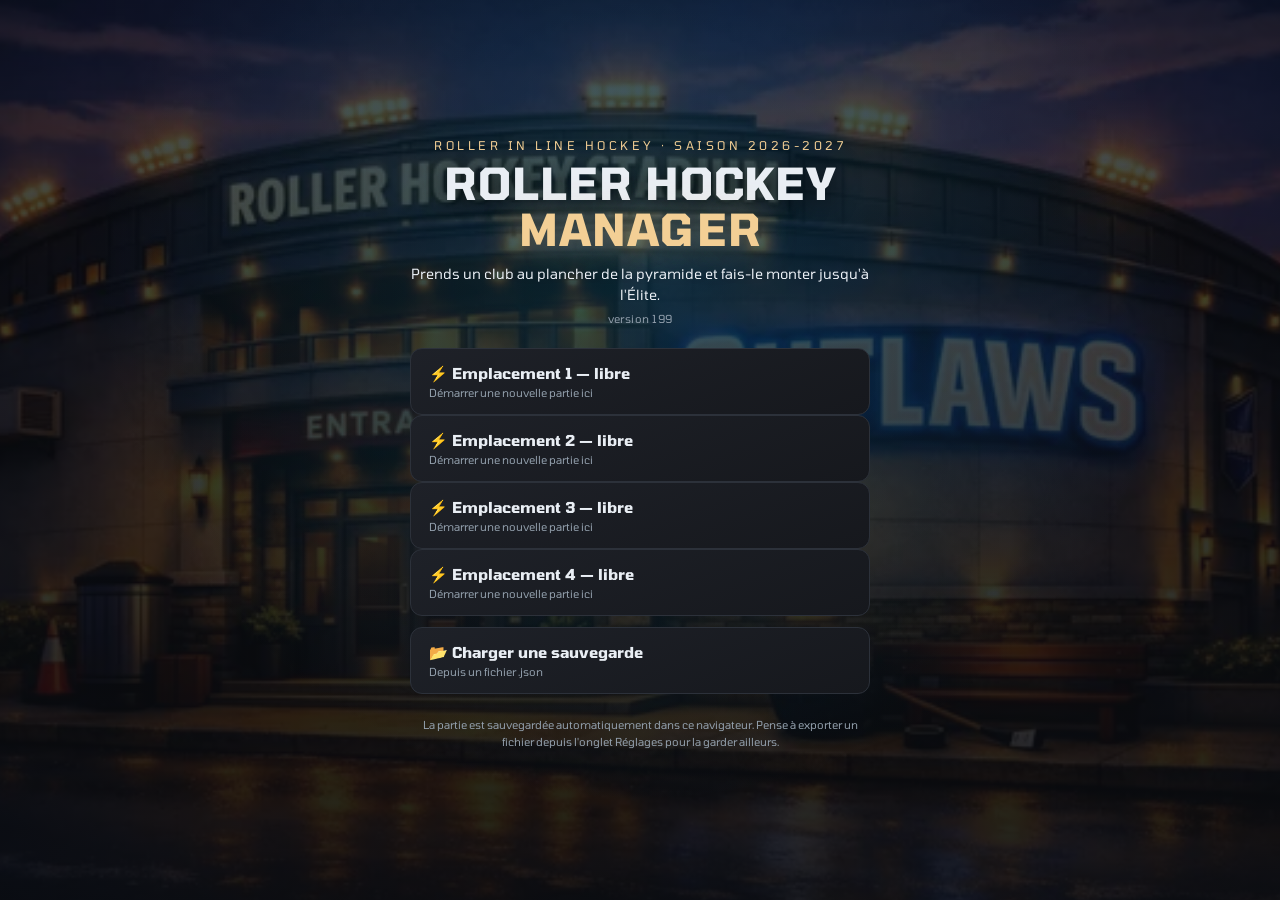
==== commit 55fc631e: "v199 — phases finales payées, direct qui bloque l'écran, meilleur gardien en cage, plateaux chez l'h" ====
--- a/index.html
+++ b/index.html
@@ -74,7 +74,7 @@
 <div id="tsConfirmOverlay" class="ts-confirm-overlay">
   <div class="ts-confirm-box" id="tsConfirmBox">
     <div class="ts-confirm-crest" id="tsConfirmCrest">—</div>
-    <p class="ts-confirm-lead" id="tsConfirmLead">Tu prends les rênes de</p>
+    <p class="ts-confirm-lead" id="tsConfirmLead">Tu prends les rênes du club</p>
     <p class="ts-confirm-name" id="tsConfirmName">—</p>
     <p class="ts-confirm-origin" id="tsConfirmOrigin">—</p>
     <p class="ts-confirm-note" id="tsConfirmNote">La partie démarre en <b>Régional</b>, quelle que soit la division d'origine de ce club.
@@ -674,7 +674,7 @@
   document.getElementById('tutoPasser').addEventListener('click', () => { if (tutoResolve) tutoResolve('passer'); });
 }
 
-// La visionneuse de match est à z-index 50, le voile à 250 : le voile la recouvrait et
+// La visionneuse de match est à z-index 230 (`--z-visionneuse`), le voile à 250 : le voile la recouvrait et
 // rendait « Passer » inatteignable — le joueur restait coincé devant son match. Le
 // projecteur s'efface donc tant qu'elle est ouverte, et revient quand elle se ferme.
 // Elle lit le RENDU — ce qui recouvre réellement le projecteur —, pas l'état du jeu : pour savoir si un direct est ouvert,
@@ -2906,7 +2906,7 @@
 // `versionName` du build Android par 4-outils/patch-version.py, qui refuse de s'appliquer
 // si les deux divergent. Le mode d'échec évité est réel : l'APK a annoncé « 1.0 » pendant
 // soixante-dix-sept versions parce que rien ne reliait le jeu à son numéro.
-const VERSION_JEU = '198';
+const VERSION_JEU = '199';
 
 function refreshMenu() {
   // Les textes de l'écran titre sont écrits ICI et non en HTML statique : sinon ils
@@ -3179,39 +3179,64 @@
 let declencheurModale = null;      // ce qui avait le focus avant la PREMIÈRE modale de la file
 let fileModaleEnCours = false;
 let arrierePlanNeutralise = [];
-
-// Ce qui peut recevoir le focus dans la fenêtre. On NE SE SERT PAS de `offsetParent` pour juger
+let racineNeutralisee = null;      // la racine dont `arrierePlanNeutralise` est l'arrière-plan : la fenêtre, le direct, ou rien
+
+// Ce qui peut recevoir le focus dans une racine confinée — la fenêtre, ou le direct. On NE SE SERT PAS de `offsetParent` pour juger
 // de la visibilité : il vaut `null` pour tout élément `position: fixed`, ce que la fenêtre est
 // justement — le piège est connu et coûte déjà cher au projet.
 const SELECTEUR_FOCALISABLE = 'a[href], button:not([disabled]), input:not([disabled]), select:not([disabled]), textarea:not([disabled]), [tabindex]:not([tabindex="-1"])';
-function focalisablesModale() {
-  const ov = document.getElementById('modalOverlay');
-  if (!ov) return [];
-  return [...ov.querySelectorAll(SELECTEUR_FOCALISABLE)].filter(el => el.getClientRects().length > 0);
-}
-
-// Neutraliser l'ARRIÈRE-PLAN, jamais la fenêtre. `inert` retire d'un coup le focus, le clic et
+function focalisablesDans(racine) {
+  if (!racine) return [];
+  return [...racine.querySelectorAll(SELECTEUR_FOCALISABLE)].filter(el => el.getClientRects().length > 0);
+}
+
+// QUI RETIENT LE CLAVIER. Deux candidats, et une règle pour chacun :
+//
+//   1. la FENÊTRE d'abord. Elle s'ouvre PAR-DESSUS le direct (z-modale au-dessus de z-visionneuse), et quand elle se ferme c'est au
+//      direct qu'elle rend la main, pas à la page ;
+//   2. le DIRECT ensuite (décision de Mirja, 3 octobre 2026, « Bloquer le reste » : pendant le match, on ne peut rien faire d'autre
+//      que regarder, passer ou changer la consigne). Du lancement à la fermeture — la fermeture différée qui suit le coup de sifflet
+//      COMPRISE —, tout ce qui n'est pas lui est inerte : ni touchable, ni focalisable, ni lu.
+//
+// C'est UN mécanisme, pas deux : le même `inert`, le même piège de tabulation, le même retour du focus. Et l'état se LIT, il ne se
+// compte pas : deux drapeaux « je confine » tenus à la main se désaccordent à la première fenêtre fermée pendant qu'un direct est
+// ouvert — l'arrière-plan serait rendu à la page, direct compris. Lu à chaque fois, il ne peut pas diverger.
+//
+// Le direct confine ce qu'il a réellement AFFICHÉ : `mv.open` seul resterait vrai si l'ouverture levait à mi-chemin, et la page
+// resterait inerte sous un direct qu'on ne voit pas. Le `display` lu est celui que `watchMatch` et `closeViewer` posent EN LIGNE,
+// jamais le style calculé : le `display: none` de la feuille vit dans `styles.css`, pièce non critique (cause R14). `typeof` :
+// visionneuse.js est une pièce CRITIQUE, et une fenêtre peut s'ouvrir sur l'écran rouge qui la constate manquante.
+function racineConfinee() {
+  if (fileModaleEnCours) return document.getElementById('modalOverlay');
+  const direct = document.getElementById('matchViewer');
+  if (direct && direct.style.display === 'flex' && typeof directALEcran === 'function' && directALEcran()) return direct;
+  return null;
+}
+
+// Neutraliser l'ARRIÈRE-PLAN, jamais la racine. `inert` retire d'un coup le focus, le clic et
 // la lecture par les technologies d'assistance ; `aria-hidden` double la mise pour les moteurs
 // qui ne connaissent pas encore `inert`. La pile de toasts est épargnée : elle porte
-// `aria-live`, et la rendre inerte ferait taire les annonces au moment où elles comptent.
-function neutraliserArrierePlan(actif) {
-  if (actif) {
-    if (arrierePlanNeutralise.length) return;
-    const ov = document.getElementById('modalOverlay');
-    for (const el of [...document.body.children]) {
-      if (el === ov || el.id === 'toastStack') continue;
-      arrierePlanNeutralise.push(el);
-      try { el.inert = true; } catch (e) {}
-      el.setAttribute('inert', '');
-      el.setAttribute('aria-hidden', 'true');
-    }
-  } else {
-    for (const el of arrierePlanNeutralise) {
-      try { el.inert = false; } catch (e) {}
-      el.removeAttribute('inert');
-      el.removeAttribute('aria-hidden');
-    }
-    arrierePlanNeutralise = [];
+// `aria-live`, et la rendre inerte ferait taire les annonces au moment où elles comptent. La fenêtre l'est aussi — elle doit
+// pouvoir s'ouvrir au-dessus du direct. Rien ne se fait si la racine n'a pas changé : c'est `modalPump`, à chaque fenêtre d'une
+// file, qui l'appelle.
+function majConfinement() {
+  const racine = racineConfinee();
+  if (racine === racineNeutralisee) return;
+  for (const el of arrierePlanNeutralise) {
+    try { el.inert = false; } catch (e) {}
+    el.removeAttribute('inert');
+    el.removeAttribute('aria-hidden');
+  }
+  arrierePlanNeutralise = [];
+  racineNeutralisee = racine;
+  if (!racine) return;
+  const ov = document.getElementById('modalOverlay');
+  for (const el of [...document.body.children]) {
+    if (el === racine || el === ov || el.id === 'toastStack') continue;
+    arrierePlanNeutralise.push(el);
+    try { el.inert = true; } catch (e) {}
+    el.setAttribute('inert', '');
+    el.setAttribute('aria-hidden', 'true');
   }
 }
 
@@ -3224,6 +3249,54 @@
   if (!cible || !document.contains(cible) || cible.disabled) return;
   if (cible.closest('[inert]')) return;
   try { cible.focus(); } catch (e) {}
+}
+
+// LE DIRECT RETIENT LE CLAVIER, COMME UNE FENÊTRE (décision de Mirja, 3 octobre 2026). `watchMatch` l'appelle une fois le direct
+// affiché, `closeViewer` appelle `libererLeDirect` avant de présenter le rapport.
+let declencheurDirect = null;      // ce qui avait le focus avant le direct — le bouton « Jouer », quand il a été activé au clavier
+
+function confinerLeDirect() {
+  const racine = document.getElementById('matchViewer');
+  const a = document.activeElement;
+  // Relevé à l'ouverture, et seulement s'il vient d'AILLEURS : un direct rouvert pendant qu'il est ouvert prendrait sinon l'un de
+  // ses propres boutons pour déclencheur. Une fenêtre déjà ouverte a le focus : ce n'est pas lui.
+  if (!fileModaleEnCours && a && a !== document.body && a !== document.documentElement && !racine.contains(a)) declencheurDirect = a;
+  // Un tiroir ouvert passerait sous le direct, inerte, et Échap le refermerait à l'insu du joueur.
+  ouvrirTiroir(false);
+  majConfinement();
+  if (fileModaleEnCours) return;   // une fenêtre est devant : le focus est à elle
+  // Le focus entre sur la vitesse choisie : une commande sans danger, que la touche qui a lancé le direct, rejouée, ne fait pas
+  // sauter. SANS défiler : en paysage la première commande est sous la ligne de flottaison, et un focus qui défile cache la piste.
+  const cible = racine.querySelector('#mvCtrls [data-spd].on') || focalisablesDans(racine)[0];
+  if (cible) { try { cible.focus({ preventScroll: true }); } catch (e) {} }
+}
+
+// Où le focus va quand le direct finit : le déclencheur, s'il existe encore et peut le recevoir ; sinon le bouton « Jouer » ; sinon la
+// zone principale, rendue focalisable par programme — jamais le document, où le clavier ne sait plus d'où il part. On ne juge pas
+// ici de l'inertie : quand une fenêtre est ouverte, la page est inerte, et la cible n'en serait pas moins la bonne.
+function cibleApresDirect() {
+  const utilisable = (el) => !!el && document.contains(el) && !el.disabled && el.getClientRects().length > 0;
+  if (utilisable(declencheurDirect)) return declencheurDirect;
+  const jouer = document.getElementById('btnPlay');
+  if (utilisable(jouer)) return jouer;
+  const zone = document.querySelector('main');
+  if (zone && !zone.hasAttribute('tabindex')) zone.setAttribute('tabindex', '-1');
+  return zone;
+}
+
+function libererLeDirect() {
+  // L'arrière-plan redevient utilisable AVANT qu'on lui rende le focus : un élément encore inerte refuserait de le recevoir.
+  majConfinement();
+  const cible = cibleApresDirect();
+  declencheurDirect = null;
+  if (fileModaleEnCours) {
+    // Une fenêtre ouverte pendant le direct lui survit — la fermeture différée tombe pendant une lettre : elle garde le focus, et ce
+    // qu'elle rendra à sa fermeture ne peut plus être un contrôle du direct, désormais masqué.
+    const racine = document.getElementById('matchViewer');
+    if (declencheurModale && racine && racine.contains(declencheurModale)) declencheurModale = cible;
+    return;
+  }
+  if (cible) { try { cible.focus({ preventScroll: true }); } catch (e) {} }
 }
 
 // UN RENDU QUI DÉTRUIT LA COMMANDE FOCALISÉE LA REND AU CLAVIER. Le rendu du jeu est une chaîne
@@ -3280,12 +3353,13 @@
 // verrait pas la tabulation qui vient de l'extérieur, et un écouteur en phase de remontée
 // arriverait après que le navigateur a déjà choisi sa cible.
 document.addEventListener('keydown', (e) => {
-  if (e.key !== 'Tab' || !modalIsOpen()) return;
-  const ov = document.getElementById('modalOverlay');
-  const f = focalisablesModale();
+  if (e.key !== 'Tab') return;
+  const racine = racineConfinee();
+  if (!racine) return;
+  const f = focalisablesDans(racine);
   if (!f.length) { e.preventDefault(); return; }
   const premier = f[0], dernier = f[f.length - 1], actif = document.activeElement;
-  if (!ov.contains(actif)) { e.preventDefault(); (e.shiftKey ? dernier : premier).focus(); return; }
+  if (!racine.contains(actif)) { e.preventDefault(); (e.shiftKey ? dernier : premier).focus(); return; }
   if (e.shiftKey && actif === premier) { e.preventDefault(); dernier.focus(); }
   else if (!e.shiftKey && actif === dernier) { e.preventDefault(); premier.focus(); }
 }, true);
@@ -3321,7 +3395,7 @@
     const a = document.activeElement;
     declencheurModale = (a && a !== document.body && a !== document.documentElement) ? a : null;
   }
-  neutraliserArrierePlan(true);
+  majConfinement();
   modalCurrent = next;
   const o = next.opts;
 
@@ -3370,7 +3444,7 @@
   body.scrollTop = 0;
   // Le focus ENTRE dans la fenêtre, TOUT DE SUITE. Le report de quarante millisecondes laissait
   // le temps de tabuler dans le vide, et c'est exactement là que le clavier s'échappait.
-  const focalisables = focalisablesModale();
+  const focalisables = focalisablesDans(document.getElementById('modalOverlay'));
   const cible = body.querySelector('[data-focus-initial]') || foot.lastElementChild || focalisables[focalisables.length - 1] || box;
   if (cible === box && !box.hasAttribute('tabindex')) box.setAttribute('tabindex', '-1');
   // Un champ de saisie arrive SÉLECTIONNÉ : la première frappe remplace, elle ne s'ajoute pas.
@@ -3391,10 +3465,11 @@
   if (modalQueue.length) modalPump();
   else {
     document.getElementById('modalOverlay').classList.remove('show');
-    // L'arrière-plan redevient utilisable AVANT qu'on lui rende le focus : un élément encore
-    // inerte refuserait de le recevoir, et le focus resterait sur `body`.
-    neutraliserArrierePlan(false);
+    // La file est vide : la fenêtre ne confine plus, et l'arrière-plan redevient utilisable — celui de la PAGE, ou le direct s'il est
+    // encore ouvert, qui attendait derrière elle — AVANT qu'on lui rende le focus : un élément encore inerte refuserait de le
+    // recevoir, et le focus resterait sur `body`.
     fileModaleEnCours = false;
+    majConfinement();
     rendreLeFocusAuDeclencheur();
   }
 }
@@ -5901,21 +5976,38 @@
 // lui-même, par la fenêtre de composition ou par le cycle des cartes.
 const LIGNES_AUTO = 2;
 
+// LE critère du « meilleur gardien valide » — celui de `reparerComposition`, qui trie par lui, et de `rendreCage`, qui décide par
+// lui : le GÉNÉRAL AFFICHÉ sur la carte du joueur, `overall`, sans la forme ni le moral du jour. Décision de Mirja, 3 octobre 2026 (cause
+// W2) : à « meilleur selon quoi ? », elle a choisi « Le Général affiché » — un titulaire mieux noté reprend la cage dès son retour. Le
+// rétabli revient à la forme 65 : mesuré à la note du jour, `effOv`, il perdait la cage devant un moins bon en pleine forme, sous une
+// lettre qui disait « meilleur » d'un gardien dont la carte affichait moins (voir 4-outils/patch-retour-gardien-meilleur.py, qui l'avait
+// posée à `effOv`, puis 4-outils/patch-retour-gardien-general.py). Un tri décroissant : `parNoteGardien(a, b) < 0` dit que `a` passe
+// avant `b`. À égalité EXACTE de Général — un entier : l'égalité n'est pas rare —, c'est celui qui retient la cage, le titulaire
+// rétabli : la réparation prenait sinon le premier de l'effectif pendant que `rendreCage` rendait la cage au titulaire, et le rapport
+// nommait un gardien que la lettre disait « remplacé » le soir même (voir 4-outils/patch-retour-cage-egalite.py). À Général égal et
+// retenue égale, l'ordre de l'effectif décide, comme avant : le tri est stable.
+function parNoteGardien(a, b) {
+  const retient = p => (ligneMemorisee(p.ligneRetour) === 1 ? 1 : 0);
+  return (overall(b) - overall(a)) || (retient(b) - retient(a));
+}
+
 // Un titulaire qui manque ne refait pas la composition du joueur : le meilleur gardien VALIDE prend la cage — le geste de
 // l'éditeur, `alignerDansLigne(id, 0)` —, les autres gardiens la quittent, et aucun joueur de champ ne bouge. La
 // composition automatique efface toutes les lignes et n'en refait que deux : la troisième ligne de Mirja disparaissait à
 // la blessure de son gardien (27 septembre 2026). Elle ne sert plus que s'il ne reste pas quatre joueurs de champ alignés.
-// Le gardien qu'elle met en cage y DÉPANNE — le jeu l'y a mis sans toi —, et le titulaire rétabli la reprendra
-// (`rendreCage`). Sauf s'il retenait la cage : il y est chez lui, et n'a plus rien à retenir. Et sauf si personne ne la
-// retient — le titulaire est parti sain — : elle est à lui (`marquerDepanneurs`). Et celui qui la retient,
-// valide — ton titulaire, rétabli le jour même où son remplaçant se blesse —, passe AVANT le meilleur : il la reprend, même
-// moins bon, comme `rendreCage` la lui rendrait. Le meilleur, un troisième gardien, y entrait pour en ressortir le soir même :
-// le rapport le nommait, et la lettre du retour disait qu'il « l'a remplacé » (voir 4-outils/patch-retour-dit-vrai.py).
+// Le gardien qu'elle met en cage y DÉPANNE — le jeu l'y a mis sans toi — quand un autre la retient, blessé : il y est chez lui
+// quand personne ne la retient — le titulaire est parti sain (`marquerDepanneurs`) —, ou quand c'est lui qui la retenait et que
+// sa guérison du jour le remet en cage, où il oublie ce qu'il retenait. C'est le MEILLEUR gardien valide qui la prend, sans
+// égard à la marque d'un titulaire rétabli : décision de Mirja, 3 octobre 2026 (« Le meilleur garde la cage »), par la mesure
+// de `rendreCage` — `parNoteGardien`, le Général affiché sur la carte. Le titulaire rétabli le jour même où son remplaçant se blesse
+// la prend s'il est le mieux noté, ou aussi bien — à égalité exacte de Général, c'est lui, comme au retour ; sinon un troisième
+// gardien, mieux noté, la garde, et la lettre du retour le dit sans l'en faire sortir (voir
+// 4-outils/patch-retour-dit-vrai.py : la v198 donnait d'abord la cage à celui qui la retenait, même moins bon).
 function reparerComposition(team) {
   const valide = p => !p.injured;
   if (team.players.filter(p => p.pos === 'G' && p.starter && valide(p)).length !== 1) {
-    const gardiens = team.players.filter(p => p.pos === 'G' && valide(p)).sort((a, b) => effOv(b) - effOv(a));
-    const remplacant = gardiens.find(p => ligneMemorisee(p.ligneRetour) === 1) || gardiens[0];
+    const gardiens = team.players.filter(p => p.pos === 'G' && valide(p)).sort(parNoteGardien);
+    const remplacant = gardiens[0];
     team.players.forEach(p => { if (p.pos === 'G') { p.starter = false; p.ligne = 0; delete p.ligneDepannage; } });
     if (remplacant) {
       remplacant.starter = true; remplacant.ligne = 1;
@@ -7208,18 +7300,44 @@
   });
 }
 
-// Le gardien rétabli et la cage qu'il retient (voir 4-outils/patch-retour-gardien.py). La cage n'a qu'une place. Le jeu y
-// avait mis un remplaçant sans toi — il y dépanne — : le rétabli la reprend, même si le remplaçant est meilleur, parce que
-// c'est TON titulaire, et le remplaçant retourne sur le banc. Tu y as mis toi-même un gardien pendant la blessure : il la
-// garde, le rétabli l'oublie et attend sur le banc. Personne de valide en cage — un filet : la réparation du jour y en met
-// toujours un — : il la reprend. Rend le fait de sa lettre.
+// Le gardien rétabli et la cage qu'il retenait (voir 4-outils/patch-retour-gardien.py, puis
+// 4-outils/patch-retour-gardien-meilleur.py). La cage n'a qu'une place, et elle va au MEILLEUR gardien valide — décision de Mirja,
+// 3 octobre 2026, « Le meilleur garde la cage » ; la mesure est celle de `reparerComposition`, `parNoteGardien` — le Général
+// affiché sur la carte, « Le Général affiché » (cause W2). Tu y as mis toi-même un gardien pendant la blessure : il la garde, le
+// rétabli l'oublie et attend sur le banc, quel que soit le meilleur —
+// ton choix n'est pas le jeu. Le jeu y avait mis un remplaçant sans toi — il y dépanne — : le rétabli la reprend, et le
+// remplaçant retourne sur le banc, SAUF si le remplaçant est strictement meilleur que lui — à égalité, c'est le titulaire : alors
+// le rétabli attend sur le banc, et le remplaçant la garde — il y est désormais chez lui, il n'y dépanne plus : blessé à son tour,
+// il retiendra sa place. SAUF si un AUTRE gardien la retient encore — tu as mis R en cage toi-même pendant la blessure de T, puis R
+// s'est blessé : T et R la retiennent, et celui qui la garde y dépanne pour eux deux : il garde son dépannage, et le retour de
+// l'autre la lui reprendra s'il est meilleur, sous la lettre de la cage reprise et non celle de ton choix (voir
+// 4-outils/patch-retour-cage-deux-retiennent.py). Le rétabli qui la reprend s'y trouve de même, dépanneur de l'autre. Personne de
+// valide en cage — un filet, que l'intersaison peut atteindre : deux gardiens blessés ensemble
+// en fin de saison, la cage est rendue AVANT la réparation — : le meilleur des gardiens valides la prend, le rétabli si c'est
+// lui, et à égalité, c'est le rétabli. Dans les deux issues il oublie la cage : une marque ne la lui promet plus. La lettre
+// « meilleur » ne part que si l'autre est STRICTEMENT meilleur : elle est toujours vraie. Rend le fait de sa lettre.
 function rendreCage(team, g) {
-  const enCage = team.players.find(p => p.pos === 'G' && p !== g && p.starter && !p.injured) || null;
+  const valides = team.players.filter(p => p.pos === 'G' && p !== g && !p.injured);
+  const enCage = valides.find(p => p.starter) || null;
   if (enCage && ligneMemorisee(enCage.ligneDepannage) !== 1) {
     oublierLigne(g);
     return { joueur: g, n: 0, issue: 'cagePrise', gardien: enCage };
   }
-  return alignerDansLigne(g.id, 0) ? { joueur: g, n: 0, issue: 'cage', gardien: enCage } : null;
+  // La cage reste attendue tant qu'un gardien — blessé, ou rétabli du jour que la boucle de `rendreLignes` n'a pas encore rendu — la
+  // retient : `ligneRetour` à 1. Celui qui la garde ici, hors ceux qu'on exclut, y dépanne pour lui.
+  const retenueParUnAutre = (...exclus) => team.players.some(p => p.pos === 'G' && !exclus.includes(p) && ligneMemorisee(p.ligneRetour) === 1);
+  // Celui qui lui dispute la cage : le remplaçant que le jeu y a mis, ou, faute de remplaçant, le meilleur des autres valides. Il
+  // ne l'emporte que s'il est STRICTEMENT meilleur : à égalité, c'est le titulaire rétabli.
+  const rival = enCage || valides.slice().sort(parNoteGardien)[0] || null;
+  if (rival && parNoteGardien(rival, g) < 0) {
+    if (!enCage) alignerDansLigne(rival.id, 0);
+    if (retenueParUnAutre(g, rival)) rival.ligneDepannage = 1; else delete rival.ligneDepannage;
+    oublierLigne(g);
+    return { joueur: g, n: 0, issue: 'cageMeilleur', gardien: rival };
+  }
+  if (!alignerDansLigne(g.id, 0)) return null;
+  if (retenueParUnAutre(g)) g.ligneDepannage = 1;
+  return { joueur: g, n: 0, issue: 'cage', gardien: enCage };
 }
 
 // Les lignes que les rétablis du jour retiennent, dans l'ordre des numéros. Chaque ligne rendue peut en relancer une
@@ -7234,7 +7352,8 @@
     .sort((a, b) => a - b);
   let faits = [];
   for (let tour = 0; tour < 2 * LIGNES_MAX && file.length; tour++) faits = faits.concat(rendreLigne(team, file.shift(), gueris, file));
-  // La cage ne se dissout pas et ne relance rien : chaque gardien rétabli qui la retient, valide et au banc, est rendu à part.
+  // La cage ne se dissout pas et ne relance rien : chaque gardien rétabli qui la retient, valide et au banc, est rendu à part —
+  // elle va au meilleur gardien valide (`rendreCage`).
   const cage = gueris.filter(p => p.pos === 'G' && !p.injured && ligneDe(p) === 0 && ligneMemorisee(p.ligneRetour) === 1)
     .map(p => rendreCage(team, p)).filter(Boolean);
   return faits.filter((f, i) => !faits.slice(i + 1).some(g => g.joueur === f.joueur)).concat(cage);
@@ -7248,8 +7367,10 @@
 // qui ne se reformera plus a sa lettre, qui ne promet rien (voir 4-outils/patch-retour-dit-vrai.py).
 function annoncerRetours(faits, opts = {}) {
   faits.forEach(f => {
-    if (f.issue === 'cagePrise') {
-      pushInbox('courrier.retourBanc.titre', 'courrier.retourCage.prise', { nom: f.joueur.nom, gardien: f.gardien.nom }, 'club');
+    // Il attend sur le banc : tu as choisi le gardien en cage (`prise`), ou c'est le meilleur qui la garde (`meilleur`).
+    if (f.issue === 'cagePrise' || f.issue === 'cageMeilleur') {
+      pushInbox('courrier.retourBanc.titre', f.issue === 'cagePrise' ? 'courrier.retourCage.prise' : 'courrier.retourCage.meilleur',
+        { nom: f.joueur.nom, gardien: f.gardien.nom }, 'club');
       return;
     }
     if (f.issue === 'cage') {
@@ -7313,7 +7434,10 @@
 }
 
 // Dans le club : une marque qui n'est pas un numéro de ligne, une autre que la cage (1) pour un gardien, un dépannage d'une
-// ligne qu'il ne tient pas, le retour dans une ligne qu'il tient déjà. Le reste décrit ce que le jeu a défait, et reste.
+// ligne qu'il ne tient pas, le retour dans une ligne qu'il tient déjà, et le retour d'un gardien VALIDE — au banc comme en
+// cage : la cage va au meilleur gardien valide, et une marque la lui promettrait (voir
+// 4-outils/patch-retour-gardien-meilleur.py). Celle d'un gardien blessé reste : c'est elle qui lui vaudra, à son retour, la
+// décision de la cage. Le reste décrit ce que le jeu a défait, et reste.
 function nettoyerMarquesJoueur(p) {
   ['ligneRetour', 'ligneDepannage'].forEach(k => {
     if (p[k] === undefined) return;
@@ -7322,7 +7446,7 @@
   });
   const tenue = p.injured ? 0 : ligneDe(p);
   if (p.ligneDepannage !== undefined && p.ligneDepannage !== tenue) delete p.ligneDepannage;
-  if (p.ligneRetour !== undefined && !p.injured && p.ligneRetour === tenue) delete p.ligneRetour;
+  if (p.ligneRetour !== undefined && !p.injured && (p.pos === 'G' || p.ligneRetour === tenue)) delete p.ligneRetour;
 }
 
 function playDay(forfait) {
@@ -7526,8 +7650,9 @@
 }
 
 // ---------------- Playoffs (top 4, demi-finales puis finale) ----------------
-// `options.plateau` : un match de plateau (N3, N2) se joue sur terrain neutre et au format standard — ni avantage du
-// terrain, ni prolongation : le nul y est permis (voir `simulerRencontrePlateau`).
+// `options.plateau` : un match de plateau (N3, N2) se joue au format standard — ni avantage du terrain, même pour l'hôte du
+// plateau (la décision de Mirja porte sur la recette, pas sur le jeu), ni prolongation : le nul y est permis (voir
+// `simulerRencontrePlateau`).
 function simulatePlayoffMatch(home, away, options) {
   const plateau = !!(options && options.plateau);
   const sh = teamStrength(home), sa = teamStrength(away);
@@ -7912,14 +8037,51 @@
   return article + nom;
 }
 
+// « de » s'élide devant une voyelle et devant un h — accent retiré avant de regarder la lettre : « É » est une voyelle ; « Œ » n'est pas décomposé
+// par NFD, on le nomme. Tous les prénoms du jeu qui commencent par un h sont des h muets (Hugo : la liste est fermée) et aucun nom de club n'en
+// commence un sans article. Le « y » est une consonne : « de Yanis ». Un mot d'UNE lettre n'élide pas : « I Barbi Neri » porte l'article italien
+// « I », pas une voyelle française — « de I Barbi Neri ».
+function seElideApresDe(nom) {
+  if (/^[A-Za-z](?:\s|$)/.test(nom)) return false;
+  return /^[aeiouhœ]/i.test(nom.normalize('NFD'));
+}
+
+// Un nom de club ou de personne précédé de « de » ou de « à », contracté et élidé comme le français l'exige (cause V4). Un gabarit écrit
+// `{club:de}` (« des Aiglons », « du Kraken », « de la Chooper Squad », « de l'Armada », « de Valence », « d'Orléans »), `{club:a}` (« aux Aiglons »,
+// « au Kraken », « à la Chooper Squad », « à l'Armada », « à Valence »), `{nom:de}` pour un joueur (« d'Enzo Durand », « de Rémi Moreau ») ; `De` et
+// `A` le font en tête de phrase (« Des Aiglons », « À Valence »). Un « de {club} » écrit en dur disait « de Les Aiglons », « de Le Kraken », « de
+// L'Armada » : 186 clubs sur 192 portent « Les », et un gabarit ne peut pas connaître la forme de l'article. L'article que porte le nom se
+// reconnaît sous trois formes d'apostrophe — droite, typographique, échappée (`&#39;`, c'est ainsi qu'une lettre rangée passe un nom au gabarit) —
+// et le reste du nom garde son échappement. Un nom sans article se traite comme une personne : « à » ne change rien, « de » s'élide (`seElideApresDe`).
+// Un nom vide ne laisse pas de « de » orphelin. L'anglais n'a rien à accorder : ses gabarits n'emploient jamais ce modificateur
+// (`test-noms-contractes.mjs` §9). Le tableau est local à la fonction : un gabarit peut être rendu avant que cette ligne du script ne s'exécute.
+function nomAvecPreposition(valeur, forme) {
+  const nom = String(valeur);
+  if (nom === '') return '';
+  const ARTICLES = [
+    { motif: /^[Ll]es\s+/, de: 'des ', a: 'aux ' },
+    { motif: /^[Ll]e\s+/, de: 'du ', a: 'au ' },
+    { motif: /^[Ll]a\s+/, de: 'de la ', a: 'à la ' },
+    { motif: /^[Ll](?:'|’|&#39;|&#x27;)/, de: "de l'", a: "à l'" }
+  ];
+  const enA = forme === 'a' || forme === 'A';
+  const article = ARTICLES.find(x => x.motif.test(nom));
+  const rendu = article
+    ? (enA ? article.a : article.de) + nom.replace(article.motif, '')
+    : (enA ? 'à ' : seElideApresDe(nom) ? "d'" : 'de ') + nom;
+  return forme === 'De' || forme === 'A' ? rendu.charAt(0).toUpperCase() + rendu.slice(1) : rendu;
+}
+
 // `{cle}` pose la valeur ; `{cle:ord}` pose le suffixe ordinal de la valeur, dans la langue de la lecture ; `{cle:la}`, `{cle:La}` et
-// `{cle:du}` posent un nom de division avec son article (voir `divisionAvecArticle`).
+// `{cle:du}` posent un nom de division avec son article (voir `divisionAvecArticle`) ; `{cle:de}`, `{cle:De}`, `{cle:a}` et `{cle:A}` posent un nom
+// de club ou de personne après « de » ou « à » (voir `nomAvecPreposition`).
 function interpolerTexte(s, params) {
   if (!params) return s;
-  return s.replace(/\{(\w+)(?::(ord|la|La|du))?\}/g, (marqueur, cle, modificateur) => {
+  return s.replace(/\{(\w+)(?::(ord|la|La|du|de|De|a|A))?\}/g, (marqueur, cle, modificateur) => {
     const v = params[cle];
     if (v === undefined || v === null) return marqueur;
     if (modificateur === 'ord') return suffixeOrdinal(v);
+    if (/^(?:de|De|a|A)$/.test(modificateur)) return nomAvecPreposition(v, modificateur);
     return modificateur ? divisionAvecArticle(v, modificateur) : v;
   });
 }
@@ -7967,8 +8129,9 @@
   // les onglets restaient en français après un changement de langue — visible au premier
   // coup d'œil, et pourtant facile à manquer en écrivant le code.
   if (typeof construireBarre === 'function') construireBarre(true);
-  // Le direct non plus ne fait pas partie du rendu courant, et il peut être ouvert quand la langue change : la barre du bas reste
-  // au-dessus de lui et Tab mène aux Réglages derrière (cause R13).
+  // Le direct non plus ne fait pas partie du rendu courant. Il retient le clavier depuis le 3 octobre 2026 : les Réglages sont hors
+  // d'atteinte tant qu'il est ouvert, et la langue ne change plus sous lui que par un appel de code — la relecture de ses commandes
+  // reste, parce qu'elle ne coûte que cinq écritures et qu'une porte qu'on ferme un jour se rouvre (cause R13).
   if (typeof mvSuivreLaLangue === 'function') mvSuivreLaLangue();
   // Le tournoi d'accession range ses adversaires avec leur nom : on le réécrit dans la langue du moment, AVANT le rendu (cause E3).
   if (typeof renommerAdversairesAccession === 'function' && typeof G !== 'undefined' && G) renommerAdversairesAccession();
@@ -9713,8 +9876,10 @@
       <p class="note">${T('club.sansMatch.explication')}</p>
     </div>` : fin ? `
     <div class="card">
-      <b>${fin.coupe ? T(fin.attendance ? 'club.recettes.coupe.domicile' : 'club.recettes.coupe.deplacement', { n: nombreLocal(fin.attendance || 0) })
-          : fin.forfait ? T('club.recettes.forfait') : fin.attendance ? T('club.recettes.domicile', { n: nombreLocal(fin.attendance) }) : T('club.recettes.deplacement')}</b>
+      <b>${fin.forfait ? T('club.recettes.forfait')
+          : fin.coupe ? T(fin.attendance ? 'club.recettes.coupe.domicile' : 'club.recettes.coupe.deplacement', { n: nombreLocal(fin.attendance || 0) })
+          : fin.phaseFinale ? T(fin.neutre ? 'club.recettes.phase.neutre' : fin.attendance ? 'club.recettes.phase.domicile' : 'club.recettes.phase.deplacement', { n: nombreLocal(fin.attendance || 0) })
+          : fin.attendance ? T('club.recettes.domicile', { n: nombreLocal(fin.attendance) }) : T('club.recettes.deplacement')}</b>
       <table>
         ${POSTES_MATCH.filter(([k]) => typeof fin[k] === 'number').map(([k, cle]) => `<tr><td>${T(cle)}</td><td>${euros(fin[k])}</td></tr>`).join('')}
         ${POSTES_RETIRES.filter(([k]) => typeof fin[k] === 'number' && fin[k] !== 0).map(([k, cle]) => `<tr><td>${T('club.poste.retire', { libelle: T(cle) })}</td><td>${euros(fin[k])}</td></tr>`).join('')}
@@ -9812,7 +9977,7 @@
     ? `<p class="tag" style="color:var(--vert)">${T('rapport.entrainement')} ${G.lastTraining.map(ligneGain).join(' • ')}</p>` : '';
   const injuries = (!isPlayoff && G.lastInjuries && G.lastInjuries.length)
     ? `<p class="tag" style="color:var(--rouge)">🤕 ${G.lastInjuries.map(ligneBlessure).filter(Boolean).join(' • ')}</p>` : '';
-  // Un match de coupe porte ses comptes ; les playoffs n'en ont pas.
+  // Un match de coupe ou de phase finale porte ses comptes (`finance`) ; un match de championnat, ceux de `G.lastFinance`.
   const fin = isPlayoff ? (G.lastReport.finance || null) : G.lastFinance;
   const finTag = fin ? `<p class="tag">${T('rapport.recette', { montantHtml: `<b style="color:${fin.total>=0?'var(--vert)':'var(--rouge)'}">${euros(fin.total)}</b>` })}</p>` : '';
   const cardsHtml = (res.penalties && res.penalties.length)
@@ -10067,15 +10232,45 @@
   return (G.poules || []).some(p => p.indexOf(t) >= 0);
 }
 
-// UN MATCH DE COUPE SE PAIE COMME UN MATCH DE CHAMPIONNAT (décision de Mirja, 27 septembre 2026) : les comptes de
-// `computeMatchFinance` — billetterie, buvette et loges à domicile, frais de route à l'extérieur, fixe des contrats,
-// indemnités de match — et la clause de victoire des contrats. L'encadrement est payé à chaque journée de championnat,
-// match ou non : pas une seconde fois pour la coupe. Une seule écriture du budget, celle des comptes affichés.
-function encaisserMatchDeCoupe(r) {
-  const finance = computeMatchFinance(!!(r.home && r.home.human), true);
+// Où le club joue un match hors championnat : 'domicile', 'deplacement' ou 'neutre'. Un plateau le dit (`r.lieu`) ; sans lieu, le
+// terrain neutre (`r.neutre`) puis le camp du club (`home.human`) décident, comme avant — la Coupe, les séries, le barrage, le play-down.
+function lieuDuMatch(r) {
+  if (r.lieu === 'domicile' || r.lieu === 'deplacement' || r.lieu === 'neutre') return r.lieu;
+  if (r.neutre) return 'neutre';
+  return r.home && r.home.human ? 'domicile' : 'deplacement';
+}
+
+// UN MATCH DU CLUB HORS CHAMPIONNAT SE PAIE COMME UN MATCH DE CHAMPIONNAT : la Coupe (décision de Mirja, 27 septembre 2026)
+// comme les phases finales (décision du 3 octobre 2026 : « Comme en championnat »). Les comptes de `computeMatchFinance` —
+// billetterie, buvette et loges à domicile, frais de route à l'extérieur, fixe des contrats, indemnités de match — et la
+// clause de victoire des contrats. L'encadrement est payé à chaque journée de championnat, match ou non : pas une seconde fois
+// ici. UNE SEULE écriture du budget, celle des comptes affichés — la fonction de tous les matchs que le club joue hors du
+// championnat : la Coupe, les séries, les plateaux, le barrage, le play-down et le tournoi d'accession.
+//
+// `r` est le rapport du match — `home`, `away`, `res` —, ou `{ forfait: true }` pour un forfait. `nature` : 'coupe' ou 'phase'.
+//   · LIEU (`r.lieu`, voir `lieuDuMatch`) : 'domicile', 'deplacement' ou 'neutre'. Un plateau de N3 ou de N2 se joue chez le club que le
+//     règlement désigne — décision de Mirja, 3 octobre 2026, « Suivre le règlement » : le quart de finale chez l'équipe de la poule
+//     ayant obtenu la meilleure place lors de la phase de qualification (art. 4.5.2 A a pour la N3, 3.6.2 A a pour la N2), la
+//     demi-finale chez un premier de son quart qui n'a pas reçu de quart, à défaut chez un deuxième, à défaut chez personne (4.5.3 A a et d,
+//     3.6.3 A a et d ; sans candidat libre le plateau est neutre, voir plus bas). Cet HÔTE encaisse comme à domicile :
+//     billetterie, buvette et loges. Tous les autres se déplacent : des frais de route, et le fixe des contrats, leur clause de victoire et
+//     les indemnités se paient comme à l'extérieur au championnat. L'hôte est rangé dans le plateau (`plateau.hote`, phases-finales.js).
+//   · TERRAIN NEUTRE. D'abord un plateau SANS hôte, dont le rapport porte `r.lieu === 'neutre'` : la finale, qui se joue vraiment en un lieu
+//     désigné par la Commission Technique Sportive (4.5.4 A, 3.6.4 A) ; une demi-finale dont aucun club libre ne peut être l'hôte (4.5.3 A a et d,
+//     3.6.3 A a et d) ; et un plateau d'une version d'avant dont l'hôte n'a pas pu se calculer. Ensuite `r.neutre` SANS `r.lieu` : le tournoi
+//     d'accession (art. 9.3 D : « lieux désignés […] après appel à candidature »), son match comme son forfait, et le forfait d'un plateau, où
+//     rien ne se paie de toute façon. Un terrain neutre n'est le domicile de personne : le club s'y déplace, frais de route, ni billetterie, ni
+//     buvette, ni loges. La carte de l'écran Club le dit (« terrain neutre ») ; un déplacement chez l'hôte d'un plateau se dit « déplacement ».
+//   · FORFAIT : comme au championnat, ni public, ni fixe, ni indemnité — rien —, mais la carte le DIT au lieu de montrer le match
+//     d'avant. Le forfait de Coupe ne passe pas ici : il ne touche pas la carte.
+function encaisserMatchHorsChampionnat(r, nature) {
+  const forfait = !!r.forfait, lieu = lieuDuMatch(r);
+  const finance = computeMatchFinance(lieu === 'domicile', !forfait);
   finance.primesContrats = primesDesContrats(r);
   finance.total += finance.primesContrats;
-  finance.coupe = true;
+  if (nature === 'coupe') finance.coupe = true; else finance.phaseFinale = true;
+  if (lieu === 'neutre') finance.neutre = true;
+  if (forfait) finance.forfait = true;
   G.budget += finance.total;
   G.lastFinance = finance;
   return finance;
@@ -10172,7 +10367,7 @@
       // Comme avant une journée : une ligne à trois se complète depuis la réserve (onzième relecture).
       if (cupHumanInMatch(m)) preparerLignesAvantMatch();
       const r = runCupMatch(m);
-      if (cupHumanInMatch(m)) encaisserMatchDeCoupe(r);
+      if (cupHumanInMatch(m)) encaisserMatchHorsChampionnat(r, 'coupe');
     });
     cupBuildNextRound();
   }
@@ -10272,7 +10467,7 @@
     // affichés tels quels dans l'écran de rapport.
     G.lastReport = { m: humanMatch, res, home, away, playoff: true,
                      titreCle: 'rapport.titreCoupe', titreParams: { tour: humanMatch.label } };
-    G.lastReport.finance = encaisserMatchDeCoupe(G.lastReport);
+    G.lastReport.finance = encaisserMatchHorsChampionnat(G.lastReport, 'coupe');
     if (humanMatch.winner !== myTeam().cupId) G.cup.humanOut = true;
     if (round.every(m => m.winner !== null)) cupBuildNextRound();
     renderAll();
@@ -10357,7 +10552,7 @@
   box.innerHTML = AIDE_CARTES.map(c => `
     <div class="card">
       <b>${enteteAide(c)}${T('aide.' + c + '.titre')}</b>
-      <p class="note">${T('aide.' + c + '.corps', { clubHtml: `<b>${escHtml(club)}</b>`,
+      <p class="note">${T('aide.' + c + '.corps', { club: escHtml(club),
         max: EFFECTIF_MAX, slots: NB_SLOTS, subvention: euros(SUBVENTION_COMMUNE[0]), pct: Math.round((1 - PART_CLUB_SALLE) * 100),
         divisionSponsors: DIVISIONS[Math.min(...SPONSOR_TIERS.map(s => s.reqDiv))].label, chantiers: MAX_UPGRADES_PER_SEASON,
         champMax: MAX_JOUEURS_CHAMP, parLigne: PAR_LIGNE,
@@ -10718,6 +10913,8 @@
   if (G.playoff === undefined) G.playoff = null;
   if (G.playoff && !('quarts' in G.playoff)) G.playoff = null; // ancien format Top4, incompatible
   if (G.playoff && G.playoff.humanOut === undefined) G.playoff.humanOut = false;
+  // Les plateaux d'une version d'avant n'ont pas d'hôte : un quart le retrouve de la qualification, le reste reste neutre (cause W1).
+  reparerHotesPlateaux();
   if (!G.lastInjuries) G.lastInjuries = [];
   G.teams.forEach(t => t.players.forEach(p => {
     if (p.injured === undefined) p.injured = false;
--- a/styles.css
+++ b/styles.css
@@ -76,14 +76,20 @@
     --ombre-1: 0 1px 3px rgba(0,0,0,.5);
     --ombre-2: 0 12px 28px -10px rgba(0,0,0,.75);
     --ombre-3: 0 26px 70px -12px rgba(0,0,0,.8);
-    /* Plans — nommés sans être renumérotés : seul l'ordre compte, et il est voulu. */
-    --z-visionneuse: 50; --z-bouton-flottant: 118; --z-nav: 120; --z-ecran: 200;
-    --z-menu: 205; --z-confirmation: 210; --z-tuto: 250; --z-toast: 300; --z-modale: 320;
+    /* Plans — nommés sans être renumérotés : seul l'ordre compte, et il est voulu. Le direct est AU-DESSUS de la barre du bas, du
+       bouton flottant et du tiroir (3 octobre 2026, « Bloquer le reste ») : il retient le clavier et masque la page, et la barre
+       recouvrait deux des trois consignes en paysage. Il reste sous le tutoriel, qui s'efface tant qu'il est ouvert, les toasts et
+       les fenêtres, qui s'ouvrent par-dessus lui. */
+    --z-bouton-flottant: 118; --z-nav: 120; --z-ecran: 200;
+    --z-menu: 205; --z-confirmation: 210; --z-visionneuse: 230; --z-tuto: 250; --z-toast: 300; --z-modale: 320;
   }
   * { box-sizing: border-box; }
   /* Focus clavier : :focus-visible, pas :focus — un clic à la souris ne doit pas faire
      apparaître le contour. Sans cette règle, rien dans la feuille ne montrait où l'on est. */
   :focus-visible { outline: 2px solid var(--bleu); outline-offset: 2px; }
+  /* La zone principale reçoit le focus PAR PROGRAMME quand le direct se ferme sans autre cible (index.html, `cibleApresDirect`).
+     Elle garde le contour de :focus-visible, que le navigateur ne pose qu'au clavier : c'est à l'utilisateur du clavier qu'il dit
+     où est le focus (patch-focus-main.py). */
   /* UN CHAMP DE FICHIER MASQUÉ, PAS RETIRÉ. `display: none` sort de la tabulation et de l'arbre
      d'accessibilité : sans souris, la commande n'existe plus. Ici le champ reste dans la page,
      réduit à un pixel découpé — il garde son focus, son nom et sa place dans l'ordre du clavier. */
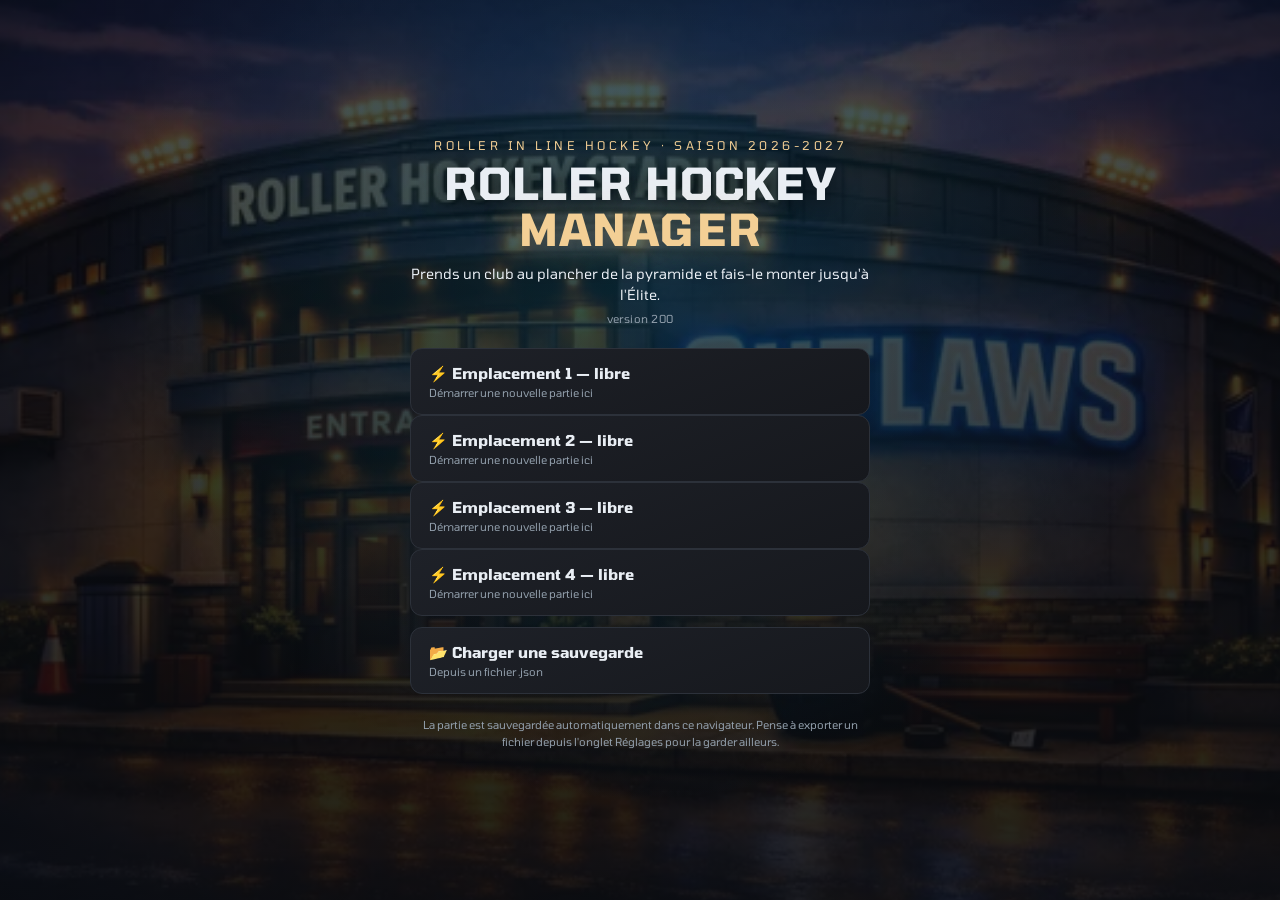
==== commit 97b05006: "v200 — aucune équipe n'a deux joueurs du même nom À la fabrication d'un club, à chaque arrivée et au" ====
--- a/index.html
+++ b/index.html
@@ -1695,6 +1695,129 @@
   if (!numeroValide(joueur.num) || numerosPris(equipe, joueur).has(joueur.num)) joueur.num = numeroLibre(equipe, joueur);
   return joueur.num;
 }
+
+// ==================== Noms distincts ====================
+// Deux joueurs d'une même équipe ne portent jamais le même NOM COMPLET — prénom et nom. Décision de Mirja, 4 octobre 2026 (cause N1) : à
+// « Environ un club sur dix a deux joueurs du même nom (le jeu tire parmi 30 prénoms et 30 noms). Veux-tu que le jeu tire des noms distincts
+// dans un club ? », elle a répondu « Noms distincts ». Les listes PRENOMS et NOMS ne changent pas : 900 combinaisons pour un effectif de 40
+// au plus (`EFFECTIF_MAX`). « Martin » seul n'est pas un doublon, « Hugo Martin » deux fois en est un.
+//
+// La règle se tient à l'ARRIVÉE dans une équipe, pas dans `makePlayer` : le fabricant ne voit pas le club. `makeTeam` la tient pour les
+// quatorze joueurs qu'il vient de tirer, `attribuerNom` pour tout joueur qui arrive ensuite — elle se pose à côté d'`attribuerNumero`, aux
+// mêmes huit sites —, `normaliserNoms` pour une sauvegarde d'avant. Et AUCUN de ces gestes ne tire au hasard : le nom libre se déduit de
+// l'identifiant du joueur, comme le numéro (`numeroLibre`). Une partie d'avant est réparée à chaque chargement tant qu'elle n'a pas été
+// réenregistrée, et un joueur ne doit pas changer de nom d'un démarrage à l'autre — ni la trajectoire du banc d'équilibrage d'une exécution
+// à l'autre : corriger APRÈS le tirage n'en consomme aucun de plus.
+//
+// CELUI QUI ARRIVE CÈDE, celui qui est déjà là ne change jamais de nom. L'arrivant garde son NOM DE FAMILLE et change de PRÉNOM : c'est le
+// nom qu'on dit (« But de Martin »), et la carte du joueur n'écrit que « H. Martin » quand deux coéquipiers le partagent. D'où une seconde
+// exigence, quand elle est possible : son nouveau prénom ne commence par l'initiale d'AUCUN porteur de ce nom de famille. « Lucas Martin » et
+// « Léo Martin » ne sont pas homonymes, mais la carte les écrit tous deux « L. Martin » (cause N2) ; sans prénom qui le permette, c'est le nom
+// COMPLET distinct qui prime, comme avant.
+// LIMITE ÉCRITE : la règle garantit le nom COMPLET, et n'évite l'initiale que pour celui qui CHANGE de prénom. Deux joueurs que le tirage a faits
+// « Lucas Martin » et « Léo Martin » ne sont pas homonymes, personne ne les touche, et la carte les écrit tous deux « L. Martin » : rebaptiser un
+// joueur qui n'est l'homonyme de personne n'a pas été demandé (« Noms distincts »). L'aide, rubrique Transferts, le dit ; `test-aide.mjs` §14 le mesure.
+function cleNom(nom) {
+  return String(nom === undefined || nom === null ? '' : nom).trim().replace(/\s+/g, ' ').toLowerCase();
+}
+// Les noms déjà portés dans une équipe, un joueur excepté — lui-même, quand on lui en cherche un : `sauf` est le JOUEUR, pas son
+// identifiant (même leçon que `numerosPris`). Le club du joueur compte aussi ses PRÊTÉS : absents de `players` mais de retour à
+// l'intersaison, leur nom reste réservé — sinon une recrue arrivée pendant le prêt le prenait, et c'était celui qui revient, que la
+// joueuse connaît depuis des saisons, qui devait en changer.
+function nomsPris(equipe, sauf) {
+  const pris = new Set();
+  const noter = (j) => { if (j && j !== sauf) pris.add(cleNom(j.nom)); };
+  ((equipe && equipe.players) || []).forEach(noter);
+  if (equipe && equipe.human && typeof G === 'object' && G && Array.isArray(G.loanedOut)) G.loanedOut.forEach(noter);
+  return pris;
+}
+// L'initiale que la carte du joueur écrit (« H. Martin »), sans accent ni casse : « É. » et « E. » se lisent presque pareil.
+function initialeDeNom(nom) { return cleNom(nom).charAt(0).normalize('NFD').replace(/[\u0300-\u036f]/g, ''); }
+// Un nom libre pour ce joueur, d'après son IDENTIFIANT. Trois étapes, chacune BORNÉE, et la dernière a une issue garantie :
+//   1. son nom de famille, avec un autre prénom de `PRENOMS` — au plus 30 essais, deux fois : une première passe écarte les prénoms dont
+//      l'INITIALE est celle d'un porteur du même nom de famille (le dernier mot du nom, comme `nomCourtEquipe` : deux « L. Martin » ne se
+//      distinguent plus dans une ligne), une seconde, faute de mieux, prend le premier prénom libre. Les homonymes de famille sont lus dans
+//      `pris` : un prêté qui revient et un cédant déjà rebaptisé comptent comme ceux qui sont là ;
+//   2. toute combinaison prénom × nom — au plus 900 essais, les 900 combinaisons dans un ordre qui part de son identifiant ;
+//   3. le nom de l'étape 1 suivi d'un rang : au plus `pris.size` noms sont pris, donc des `pris.size + 1` candidats un au moins est libre.
+//      Un effectif de 40 n'y arrive jamais ; c'est le seul moyen de ne pas boucler si un état impossible — mille joueurs au même nom,
+//      importés — y arrive quand même.
+// Un nom sans prénom (« Hugo »), vide ou aux espaces étranges prend un nom de famille de `NOMS`, lui aussi tiré de l'identifiant.
+function nomLibre(pris, joueur) {
+  const graine = Number.isInteger(joueur.id) ? Math.abs(joueur.id) : 0;
+  const mots = String(joueur.nom === undefined || joueur.nom === null ? '' : joueur.nom).trim().split(/\s+/).filter(Boolean);
+  const famille = mots.length > 1 ? mots.slice(1).join(' ') : NOMS[graine % NOMS.length];
+  const libre = (n) => !pris.has(cleNom(n));
+  // Les clés de `pris` sont déjà normalisées par `cleNom` : le dernier mot se lit sans la refaire, et la fonction reste rapide sur mille joueurs.
+  const dernierMot = (cle) => cle.slice(cle.lastIndexOf(' ') + 1);
+  const initialesPrises = new Set();
+  const familleCourte = dernierMot(cleNom(famille));
+  pris.forEach(cle => { if (dernierMot(cle) === familleCourte) initialesPrises.add(initialeDeNom(cle)); });
+  for (const eviteLInitiale of [true, false]) {
+    for (let i = 0; i < PRENOMS.length; i++) {
+      const prenom = PRENOMS[(graine + i) % PRENOMS.length];
+      const n = prenom + ' ' + famille;
+      if (libre(n) && !(eviteLInitiale && initialesPrises.has(initialeDeNom(prenom)))) return n;
+    }
+  }
+  const combinaisons = PRENOMS.length * NOMS.length;
+  for (let i = 0; i < combinaisons; i++) {
+    const k = graine + i;
+    const n = PRENOMS[k % PRENOMS.length] + ' ' + NOMS[Math.floor(k / PRENOMS.length) % NOMS.length];
+    if (libre(n)) return n;
+  }
+  const base = PRENOMS[graine % PRENOMS.length] + ' ' + famille;
+  for (let rang = 2; rang <= pris.size + 2; rang++) {
+    const n = base + ' ' + rang;
+    if (libre(n)) return n;
+  }
+  throw new Error('nomLibre : aucun nom libre parmi ' + pris.size + ' noms pris');
+}
+// L'ARRIVÉE dans une équipe : le joueur garde son nom s'il est libre, sinon il en reçoit un autre. Rend le nom porté. Fonctionne que le
+// joueur soit déjà dans `players` ou non.
+function attribuerNom(equipe, joueur) {
+  const pris = nomsPris(equipe, joueur);
+  if (pris.has(cleNom(joueur.nom))) joueur.nom = nomLibre(pris, joueur);
+  return joueur.nom;
+}
+// Les noms d'un GROUPE de joueurs remis d'aplomb : de deux homonymes, celui qui a le plus petit identifiant garde le sien — c'est
+// l'arrivé le plus ancien, et à identifiant égal le premier de la liste —, les suivants en reçoivent un libre. Deux temps, comme
+// `normaliserNumerosEquipe` : on relève d'abord ceux qui gardent, puis on refait les autres, chacun s'ajoutant aux noms pris. Aucun
+// tirage : deux chargements de la même sauvegarde donnent les mêmes noms. Idempotent. Rend le nombre de joueurs rebaptisés.
+function repartirNoms(joueurs) {
+  const rang = (j) => (Number.isInteger(j.id) ? j.id : Infinity);
+  const ordre = joueurs.filter(j => j && typeof j === 'object').map((j, i) => ({ j, i }))
+    .sort((a, b) => (rang(a.j) === rang(b.j) ? a.i - b.i : rang(a.j) - rang(b.j))).map(x => x.j);
+  const gardes = new Set(), aRefaire = [];
+  ordre.forEach(j => { const k = cleNom(j.nom); if (gardes.has(k)) aRefaire.push(j); else gardes.add(k); });
+  aRefaire.forEach(j => { j.nom = nomLibre(gardes, j); gardes.add(cleNom(j.nom)); });
+  return aRefaire.length;
+}
+// Une équipe remise d'aplomb. `pretes` : les joueurs prêtés de ce club, dont le nom compte sans qu'ils soient dans l'effectif.
+function normaliserNomsEquipe(equipe, pretes) {
+  if (equipe && Array.isArray(equipe.players)) repartirNoms(equipe.players.concat(Array.isArray(pretes) ? pretes : []));
+  return equipe;
+}
+// Les sauvegardes d'avant cette règle (4 octobre 2026) peuvent porter des homonymes : chaque équipe de chaque poule est remise d'aplomb à l'installation, et les
+// équipes rangées HORS des poules aussi — celles de la Coupe, l'adversaire d'un barrage, les adversaires d'un tournoi d'accession. L'équipe
+// du joueur, que la Coupe range deux fois, n'est traitée qu'une (`vues`) ; ses prêtés comptent avec elle.
+function normaliserNoms() {
+  const vues = new Set();
+  const traiter = (eq) => {
+    if (!eq || typeof eq !== 'object' || vues.has(eq)) return;
+    vues.add(eq);
+    normaliserNomsEquipe(eq, eq.human ? G.loanedOut : null);
+  };
+  const poules = G.poules && G.poules.length ? G.poules : [G.teams || []];
+  poules.forEach(poule => (poule || []).forEach(traiter));
+  const coupe = G.cup && G.cup.teamsById;
+  if (coupe && typeof coupe === 'object') Object.keys(coupe).forEach(k => { if (coupe[k] && !coupe[k].human) traiter(coupe[k]); });
+  const fin = G.playoff && typeof G.playoff === 'object' ? G.playoff.finDeSaison : null;
+  if (fin && typeof fin === 'object') {
+    traiter(fin.adversaire);
+    if (Array.isArray(fin.equipes)) fin.equipes.forEach(traiter);
+  }
+}
 // TOUS les joueurs d'un état de partie, avec le chemin où ils dorment. Trois gisements, et il n'y en
 // a pas d'autre : l'effectif de chaque équipe de chaque poule, le vivier de recrutement, les prêtés.
 function joueursDeLetat(etat) {
@@ -1907,13 +2030,15 @@
   for (let i = 0; i < 6; i++) players.push(makePlayer('D', quality));
   for (let i = 0; i < 6; i++) players.push(makePlayer('A', quality));
   // Les numéros se posent sur l'ÉQUIPE, pas dans `makePlayer` : un numéro n'a de sens que par
-  // rapport aux treize autres. Les deux gardiens passent en tête — l'un d'eux porte le 1.
-  return normaliserNumerosEquipe({
+  // rapport aux treize autres. Les deux gardiens passent en tête — l'un d'eux porte le 1. Les noms aussi : deux des quatorze tirages
+  // peuvent tomber sur le même (un club sur dix), et `normaliserNomsEquipe` y met bon ordre APRÈS le tirage — aucun tirage de plus, la
+  // trajectoire du banc ne bouge pas. C'est ce qui couvre les clubs de l'ordinateur, la Coupe, le barrage et le tournoi d'accession.
+  return normaliserNomsEquipe(normaliserNumerosEquipe({
     id: idx, name: def.name, short: def.short, human: !!def.human,
     maillot: maillotDe({ human: !!def.human, name: def.name }),
     players,
     pts: 0, v: 0, vp: 0, dp: 0, n: 0, d: 0, bp: 0, bc: 0, forme5: []
-  });
+  }));
 }
 
 
@@ -2224,6 +2349,7 @@
     a.players = a.players.filter(p => p.id !== pA.id);
     b.players = b.players.filter(p => p.id !== pB.id);
     a.players.push(pB); b.players.push(pA);
+    attribuerNom(a, pB); attribuerNom(b, pA);          // et son nom : celui qui arrive cède, celui qui est là ne change jamais
     attribuerNumero(a, pB); attribuerNumero(b, pA);   // chacun garde son numéro s'il est libre chez l'autre
   }
 }
@@ -2906,7 +3032,7 @@
 // `versionName` du build Android par 4-outils/patch-version.py, qui refuse de s'appliquer
 // si les deux divergent. Le mode d'échec évité est réel : l'APK a annoncé « 1.0 » pendant
 // soixante-dix-sept versions parce que rien ne reliait le jeu à son numéro.
-const VERSION_JEU = '199';
+const VERSION_JEU = '200';
 
 function refreshMenu() {
   // Les textes de l'écran titre sont écrits ICI et non en HTML statique : sinon ils
@@ -10790,6 +10916,7 @@
   normaliserMaillots();   // v176 : une balise sur chaque équipe de chaque poule
   normaliserIdentites();  // v190 : un identifiant par joueur — AVANT les numéros, qui s'en servent
   normaliserNumeros();    // v179 : un numéro sur chaque joueur, unique dans son équipe
+  normaliserNoms();       // cause N1 : un nom complet par joueur, unique dans son équipe — avant qu'on s'en serve, et sans aucun tirage
   if (!G.coaches) G.coaches = { tir: 0, def: 0, vit: 0, gar: 0 };
   if (!G.lastTraining) G.lastTraining = [];
   if (!G.staff) G.staff = { attaque: null, defense: null, physique: null, gardiens: null, discipline: null, specialistes: null, recruteur: null, medecin: null };
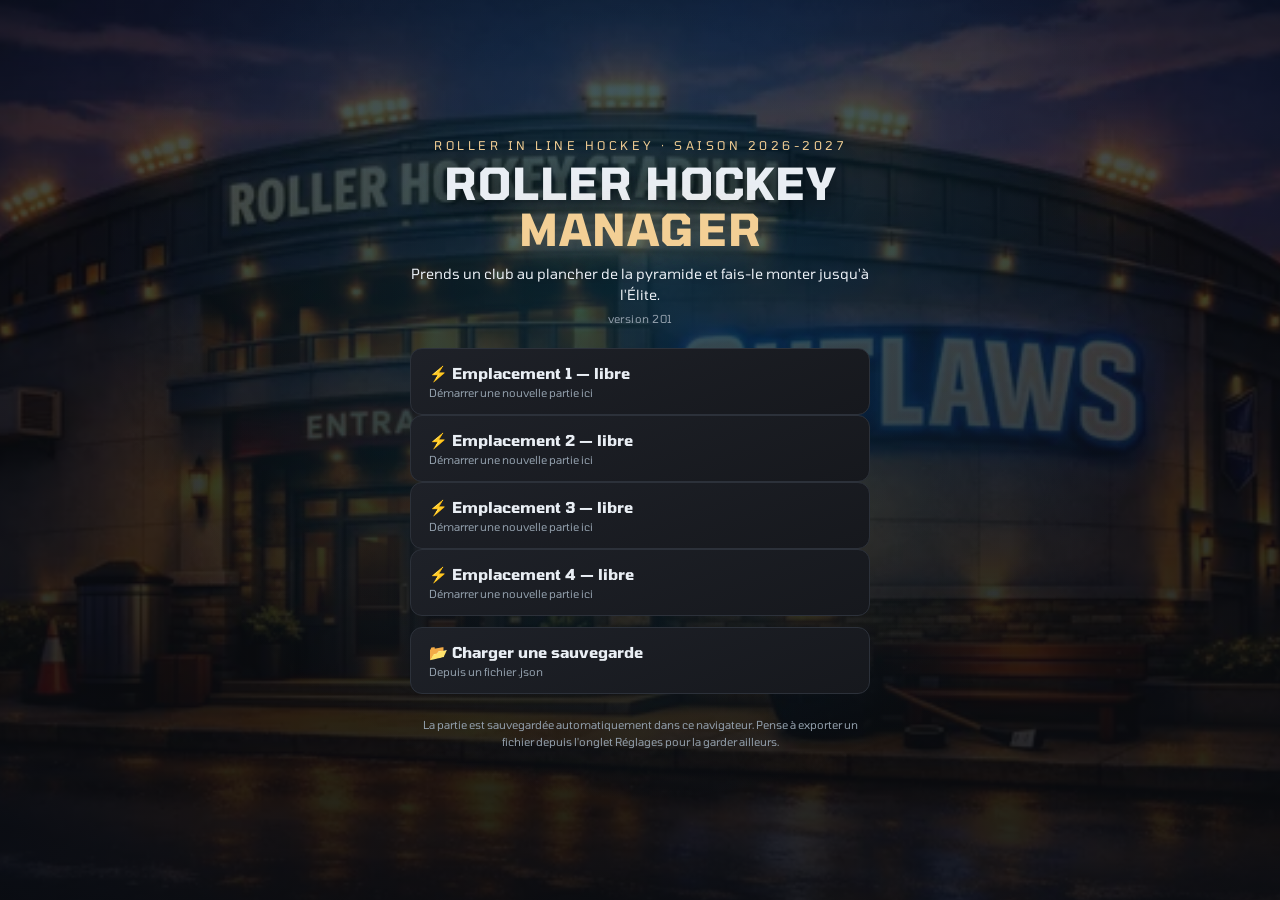
==== commit f3250529: "v201 — deux noms courts qui se confondent s'allongent juste assez « Lu. Chevalier » et « Lo. Chevali" ====
--- a/index.html
+++ b/index.html
@@ -1711,12 +1711,13 @@
 //
 // CELUI QUI ARRIVE CÈDE, celui qui est déjà là ne change jamais de nom. L'arrivant garde son NOM DE FAMILLE et change de PRÉNOM : c'est le
 // nom qu'on dit (« But de Martin »), et la carte du joueur n'écrit que « H. Martin » quand deux coéquipiers le partagent. D'où une seconde
-// exigence, quand elle est possible : son nouveau prénom ne commence par l'initiale d'AUCUN porteur de ce nom de famille. « Lucas Martin » et
-// « Léo Martin » ne sont pas homonymes, mais la carte les écrit tous deux « L. Martin » (cause N2) ; sans prénom qui le permette, c'est le nom
-// COMPLET distinct qui prime, comme avant.
-// LIMITE ÉCRITE : la règle garantit le nom COMPLET, et n'évite l'initiale que pour celui qui CHANGE de prénom. Deux joueurs que le tirage a faits
-// « Lucas Martin » et « Léo Martin » ne sont pas homonymes, personne ne les touche, et la carte les écrit tous deux « L. Martin » : rebaptiser un
-// joueur qui n'est l'homonyme de personne n'a pas été demandé (« Noms distincts »). L'aide, rubrique Transferts, le dit ; `test-aide.mjs` §14 le mesure.
+// exigence, quand elle est possible : son nouveau prénom ne commence par l'initiale d'AUCUN porteur de ce nom de famille, pour que les noms courts
+// restent courts. « Lucas Martin » et « Léo Martin » ne sont pas homonymes, mais leurs noms courts devraient s'allonger — « Lu. Martin » et
+// « Lé. Martin » (cause N2) ; sans prénom qui le permette, c'est le nom COMPLET distinct qui prime, comme avant.
+// CE QUE LA RÈGLE NE FAIT PAS, ET QUE LE NOM COURT FAIT À SA PLACE : deux joueurs que le tirage a faits « Lucas Martin » et « Léo Martin » ne sont pas
+// homonymes, personne ne les touche — rebaptiser un joueur qui n'est l'homonyme de personne n'a pas été demandé (« Noms distincts ») — et leurs noms
+// courts ne se confondent pas pour autant : depuis la cause C1 (« Afficher plus de lettres », Mirja, 5 octobre 2026), `nomCourtEquipe` allonge le prénom
+// de chacun juste assez pour les distinguer. L'aide, rubrique Transferts, le dit ; `test-aide.mjs` §14 le mesure.
 function cleNom(nom) {
   return String(nom === undefined || nom === null ? '' : nom).trim().replace(/\s+/g, ' ').toLowerCase();
 }
@@ -1735,8 +1736,8 @@
 function initialeDeNom(nom) { return cleNom(nom).charAt(0).normalize('NFD').replace(/[\u0300-\u036f]/g, ''); }
 // Un nom libre pour ce joueur, d'après son IDENTIFIANT. Trois étapes, chacune BORNÉE, et la dernière a une issue garantie :
 //   1. son nom de famille, avec un autre prénom de `PRENOMS` — au plus 30 essais, deux fois : une première passe écarte les prénoms dont
-//      l'INITIALE est celle d'un porteur du même nom de famille (le dernier mot du nom, comme `nomCourtEquipe` : deux « L. Martin » ne se
-//      distinguent plus dans une ligne), une seconde, faute de mieux, prend le premier prénom libre. Les homonymes de famille sont lus dans
+//      l'INITIALE est celle d'un porteur du même nom de famille (le dernier mot du nom, comme `nomCourtEquipe` : deux « L. Martin » devraient s'allonger
+//      dans une ligne), une seconde, faute de mieux, prend le premier prénom libre. Les homonymes de famille sont lus dans
 //      `pris` : un prêté qui revient et un cédant déjà rebaptisé comptent comme ceux qui sont là ;
 //   2. toute combinaison prénom × nom — au plus 900 essais, les 900 combinaisons dans un ordre qui part de son identifiant ;
 //   3. le nom de l'étape 1 suivi d'un rang : au plus `pris.size` noms sont pris, donc des `pris.size + 1` candidats un au moins est libre.
@@ -3032,7 +3033,7 @@
 // `versionName` du build Android par 4-outils/patch-version.py, qui refuse de s'appliquer
 // si les deux divergent. Le mode d'échec évité est réel : l'APK a annoncé « 1.0 » pendant
 // soixante-dix-sept versions parce que rien ne reliait le jeu à son numéro.
-const VERSION_JEU = '200';
+const VERSION_JEU = '201';
 
 function refreshMenu() {
   // Les textes de l'écran titre sont écrits ICI et non en HTML statique : sinon ils
@@ -9273,14 +9274,70 @@
   return t === cle ? String(v) : t;
 }
 
-// Les noms de famille se répètent beaucoup dans un effectif tiré au sort : la mise en scène
-// de test a sorti trois « Laurent » et trois « Moreau » sur quatorze joueurs. Côte à côte
-// dans une ligne, ils ne se distinguent plus. On préfixe l'initiale du prénom, et SEULEMENT
-// en cas de collision — sinon la table s'alourdirait partout pour un cas particulier.
+// Le NOM COURT d'un joueur, tel que l'écrivent les cases de ligne de l'Effectif et la mention du meilleur partenaire sur la carte. Les noms de famille
+// se répètent beaucoup dans un effectif tiré au sort — la mise en scène de test a sorti trois « Laurent » et trois « Moreau » sur quatorze joueurs —, et
+// côte à côte dans une ligne ils ne se distinguent plus. Décision de Mirja, 5 octobre 2026 (cause C1) : à « Deux joueurs d'un même club qui ne sont pas
+// homonymes peuvent avoir le même nom court : « Lucas Chevalier » et « Loïc Chevalier » s'affichent tous deux « L. Chevalier ». Que veux-tu ? », elle a
+// répondu « Afficher plus de lettres » — « Le jeu garde les noms, mais écrit « Lu. Chevalier » et « Lo. Chevalier » quand deux noms courts se confondent. »
+//
+//   - sans coéquipier du même nom de famille, le nom court est le nom de famille seul : « Chevalier » ;
+//   - avec un coéquipier du même nom de famille, il porte le DÉBUT du prénom : « H. Martin ». Ce début s'allonge, une lettre à la fois, tant qu'un coéquipier
+//     du même nom de famille commence pareil : « Lu. » et « Lo. », « Mat. » et « Max. ». Chacun s'arrête là où il ne se confond plus : « Hugo » reste « H. »
+//     à côté de « Lu. » et de « Lo. », et celui que personne ne confondait garde son nom court d'avant. Le prénom ENTIER est le dernier recours, écrit sans
+//     point puisque ce n'est plus une abréviation (« Léo » et « Léon » : « Léo Roux », « Léon Roux ») ;
+//   - la comparaison ignore casse et accents — « Éric » et « Enzo » commencent pareil —, l'écriture les garde : « Ér. », « En. ». Un nom de famille à accent
+//     et son jumeau sans accent sont le même nom de famille ;
+//   - les LETTRES se comptent, pas les signes : un trait d'union, une apostrophe, une espace ou un point n'en sont pas, et un début ne finit jamais sur l'un
+//     d'eux. « Jean-Paul » s'abrège « J. », « Je. », « Jea. », « Jean. », « Jean-P. », « Jean-Pa. ».
+//
+// C'est un AFFICHAGE : calculé à chaque rendu depuis l'équipe qu'on lui passe — la nôtre ou celle d'un adversaire, chacune dans SON effectif —, sans tirage,
+// sans renommage, rien de rangé dans la sauvegarde : une sauvegarde d'avant en profite sans migration. Le prénom est tout ce qui précède le dernier mot
+// du nom, et « le même nom de famille » se lit comme `nomLibre` le lit : ce dernier mot. Les comparaisons se font sur les lettres de chaque prénom, une
+// fois pour toutes, et la recherche du début est BORNÉE par la longueur du prénom : aucune boucle ne peut durer plus que lui.
+//
+// LARGEUR : un nom court allongé peut dépasser sa case — « Max. Marchand » fait 73 px pour 72 en 390 px. Ce n'est pas à cette fonction de le raccourcir (le
+// début de prénom est ce qui distingue deux coéquipiers) : la case de nom (`.slot-nom`, dans styles.css) passe à la ligne au lieu de rogner, « Max. » puis
+// « Marchand ». `5-tests/test-noms-courts.mjs` §4b mesure en pixels tous les noms courts que le jeu peut écrire.
+function cleSansAccent(texte) {
+  return String(texte).normalize('NFD').replace(/[\u0300-\u036f]/g, '').toLowerCase();
+}
+
+function prenomEtFamille(nom) {
+  const mots = String(nom === undefined || nom === null ? '' : nom).trim().split(/\s+/).filter(Boolean);
+  const famille = mots.length ? mots.pop() : '';
+  return { prenom: mots.join(' '), famille };
+}
+
+// Les lettres d'un prénom, une par élément : `texte` est la lettre telle qu'elle s'écrit, précédée des signes — trait d'union, apostrophe, espace, point —
+// qui la séparent de la lettre d'avant, `cle` la même lettre sans accent ni casse. Joindre les k premiers `texte` donne le début de k lettres, qui ne
+// finit donc jamais sur un signe. Une marque d'accent isolée se colle à la lettre qui la précède.
+function lettresDuPrenom(prenom) {
+  const lettres = [];
+  let signes = '';
+  for (const c of String(prenom).normalize('NFC')) {
+    if (/[\s.'’\-\u2010-\u2015]/.test(c)) { signes += c; continue; }
+    if (/[\u0300-\u036f]/.test(c) && lettres.length) { lettres[lettres.length - 1].texte += c; continue; }
+    lettres.push({ texte: signes + c, cle: cleSansAccent(c) });
+    signes = '';
+  }
+  return lettres;
+}
+
 function nomCourtEquipe(team, p) {
-  const fam = p.nom.split(' ').pop();
-  const collision = team.players.some(q => q.id !== p.id && q.nom.split(' ').pop() === fam);
-  return collision ? p.nom.charAt(0) + '. ' + fam : fam;
+  const moi = prenomEtFamille(p.nom);
+  const cleFamille = cleSansAccent(moi.famille);
+  const proches = ((team && team.players) || [])
+    .filter(q => q.id !== p.id && cleSansAccent(prenomEtFamille(q.nom).famille) === cleFamille);
+  if (!proches.length) return moi.famille;
+  const miennes = lettresDuPrenom(moi.prenom);
+  if (!miennes.length) return moi.famille;
+  const autres = proches.map(q => lettresDuPrenom(prenomEtFamille(q.nom).prenom).map(l => l.cle));
+  const memeDebut = (autre, k) => autre.length >= k && miennes.slice(0, k).every((l, i) => l.cle === autre[i]);
+  // Le plus court début qu'aucun coéquipier du même nom de famille ne partage ; faute de mieux, le prénom entier.
+  let k = 1;
+  for (; k < miennes.length; k++) if (!autres.some(a => memeDebut(a, k))) break;
+  const debut = miennes.slice(0, k).map(l => l.texte).join('');
+  return (k < miennes.length ? debut + '.' : debut) + ' ' + moi.famille;
 }
 
 function slotJoueur(team, p) {
--- a/styles.css
+++ b/styles.css
@@ -619,7 +619,13 @@
   .slot-pos { position: absolute; top: 2px; left: 2px; font-size: var(--fs-3xs); font-weight: 800;
     padding: 1px 3px; border-radius: 3px; color: #fff; letter-spacing: .3px;
     box-shadow: var(--ombre-1); }
-  .slot-nom { overflow: hidden; text-overflow: ellipsis; white-space: nowrap;
+  /* Un nom court allongé — « Max. Marchand », 73 px de texte pour une case de 72 px en 390 px — passe à la LIGNE au lieu d'être rogné en « Max. Marcha… » :
+     « Max. » puis « Marchand », entiers. Pas de réglage au pixel (un espacement de lettres négatif, un retrait de marge) : la largeur d'un texte dépend de la
+     police du système, celle d'un iPhone ou d'un Pixel n'est pas celle de Chromium, et ce qui tient ici ne tient pas là. La ligne de plus tient partout, à
+     toute largeur et sous un texte agrandi. Les quatre cases d'une rangée de la grille se calent sur la plus haute ; un nom qui tient sur une ligne n'en
+     prend qu'une. L'ellipse reste pour le dernier recours — un MOT plus long que la case, que le retour à la ligne ne sait pas couper : aucun nom du jeu
+     n'en est un, une sauvegarde importée peut en porter un, et le `title` de la case porte le nom complet. */
+  .slot-nom { overflow: hidden; text-overflow: ellipsis; white-space: normal;
     width: 100%; text-align: center; }
   /* Une ligne vide n'a rien à aligner sur quatre colonnes : le message occupe toute la
      largeur plutôt que de se serrer dans la première. */
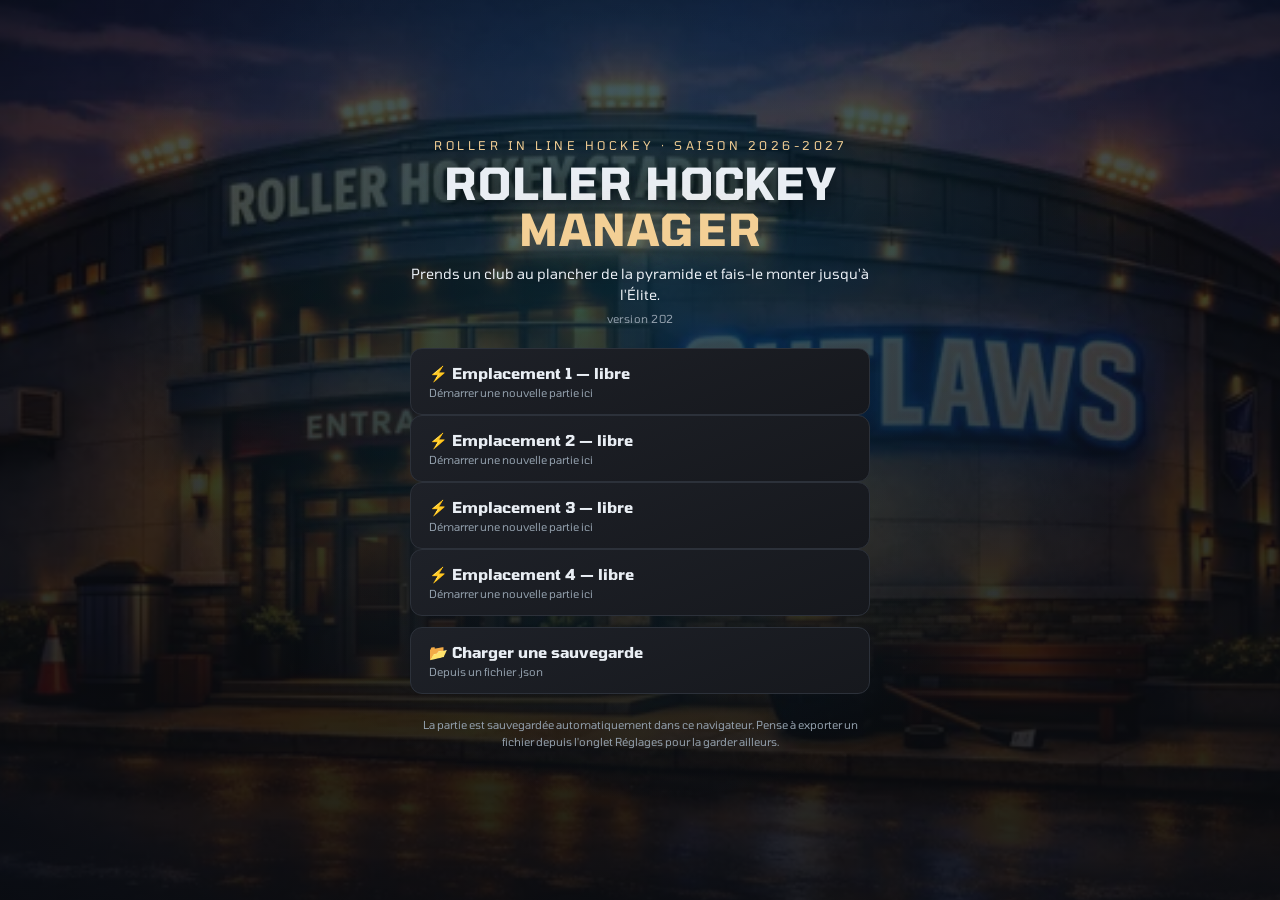
==== commit dfc22219: "v202 — l'hôte d'un plateau de N3 ou de N2 a l'avantage du terrain Décision de Mirja du 9 octobre 202" ====
--- a/index.html
+++ b/index.html
@@ -3033,7 +3033,7 @@
 // `versionName` du build Android par 4-outils/patch-version.py, qui refuse de s'appliquer
 // si les deux divergent. Le mode d'échec évité est réel : l'APK a annoncé « 1.0 » pendant
 // soixante-dix-sept versions parce que rien ne reliait le jeu à son numéro.
-const VERSION_JEU = '201';
+const VERSION_JEU = '202';
 
 function refreshMenu() {
   // Les textes de l'écran titre sont écrits ICI et non en HTML statique : sinon ils
@@ -7777,11 +7777,18 @@
 }
 
 // ---------------- Playoffs (top 4, demi-finales puis finale) ----------------
-// `options.plateau` : un match de plateau (N3, N2) se joue au format standard — ni avantage du terrain, même pour l'hôte du
-// plateau (la décision de Mirja porte sur la recette, pas sur le jeu), ni prolongation : le nul y est permis (voir
+// `options.plateau` : un match de plateau (N3, N2) se joue au format standard — pas de prolongation, le nul y est permis (voir
 // `simulerRencontrePlateau`).
+// `options.avantageHote` : le premier nommé, `home`, est l'HÔTE du plateau. Il est chez lui, donc il a l'avantage du terrain du championnat
+// (`butsAttendus(…, true)` : AVANTAGE_DOMICILE et le plancher de 0,4), et le visiteur n'en a aucun. Décision de Mirja, 9 octobre 2026 (cause H1) :
+// « il est chez lui donc il doit avoir un avantage du terrain si le plateau est chez lui ». Elle répondait à la limite que la cause W1
+// avait écrite — la décision du 3 octobre portait sur la recette seule. L'option est EXPLICITE, jamais déduite de l'ordre des arguments : dans un match
+// du club chez un TROISIÈME club, la finale, une demi-finale sans hôte, un plateau d'une version d'avant et le tournoi d'accession, le premier nommé
+// n'est pas l'hôte de CE match et n'a aucun avantage (voir `recoitSonPlateau`). Hors plateau — une série, la Coupe, le barrage, le play-down —, le
+// premier nommé reçoit toujours.
 function simulatePlayoffMatch(home, away, options) {
   const plateau = !!(options && options.plateau);
+  const recoit = plateau ? !!(options && options.avantageHote === true) : true;
   const sh = teamStrength(home), sa = teamStrength(away);
   const fh = tacticFactor(home), fa = tacticFactor(away);
   sh.atk *= fh.atk; sh.def *= fh.def; sa.atk *= fa.atk; sa.def *= fa.def;
@@ -7790,7 +7797,7 @@
   const penalties = [...pensH, ...pensA].sort((a, b) => a.minute - b.minute);
   const ppMinVsHome = pensH.filter(p => p.shorthand).reduce((s, p) => s + p.dur, 0);
   const ppMinVsAway = pensA.filter(p => p.shorthand).reduce((s, p) => s + p.dur, 0);
-  let lH = butsAttendus(sh.atk, sa.def, !plateau);
+  let lH = butsAttendus(sh.atk, sa.def, recoit);
   let lA = butsAttendus(sa.atk, sh.def, false);
   const stH2 = specialTeamsFactor(home), stA2 = specialTeamsFactor(away);
   lH = lH * (1 + 0.030 * ppMinVsAway * stH2.pp) * (1 - 0.012 * ppMinVsHome * stH2.pk);
@@ -10438,6 +10445,8 @@
 //     3.6.3 A a et d ; sans candidat libre le plateau est neutre, voir plus bas). Cet HÔTE encaisse comme à domicile :
 //     billetterie, buvette et loges. Tous les autres se déplacent : des frais de route, et le fixe des contrats, leur clause de victoire et
 //     les indemnités se paient comme à l'extérieur au championnat. L'hôte est rangé dans le plateau (`plateau.hote`, phases-finales.js).
+//     L'hôte joue aussi chez lui dans le match : l'avantage du terrain du championnat, pour le club comme pour un club de l'ordinateur
+//     (décision de Mirja, 9 octobre 2026, cause H1 — voir `simulatePlayoffMatch`).
 //   · TERRAIN NEUTRE. D'abord un plateau SANS hôte, dont le rapport porte `r.lieu === 'neutre'` : la finale, qui se joue vraiment en un lieu
 //     désigné par la Commission Technique Sportive (4.5.4 A, 3.6.4 A) ; une demi-finale dont aucun club libre ne peut être l'hôte (4.5.3 A a et d,
 //     3.6.3 A a et d) ; et un plateau d'une version d'avant dont l'hôte n'a pas pu se calculer. Ensuite `r.neutre` SANS `r.lieu` : le tournoi
